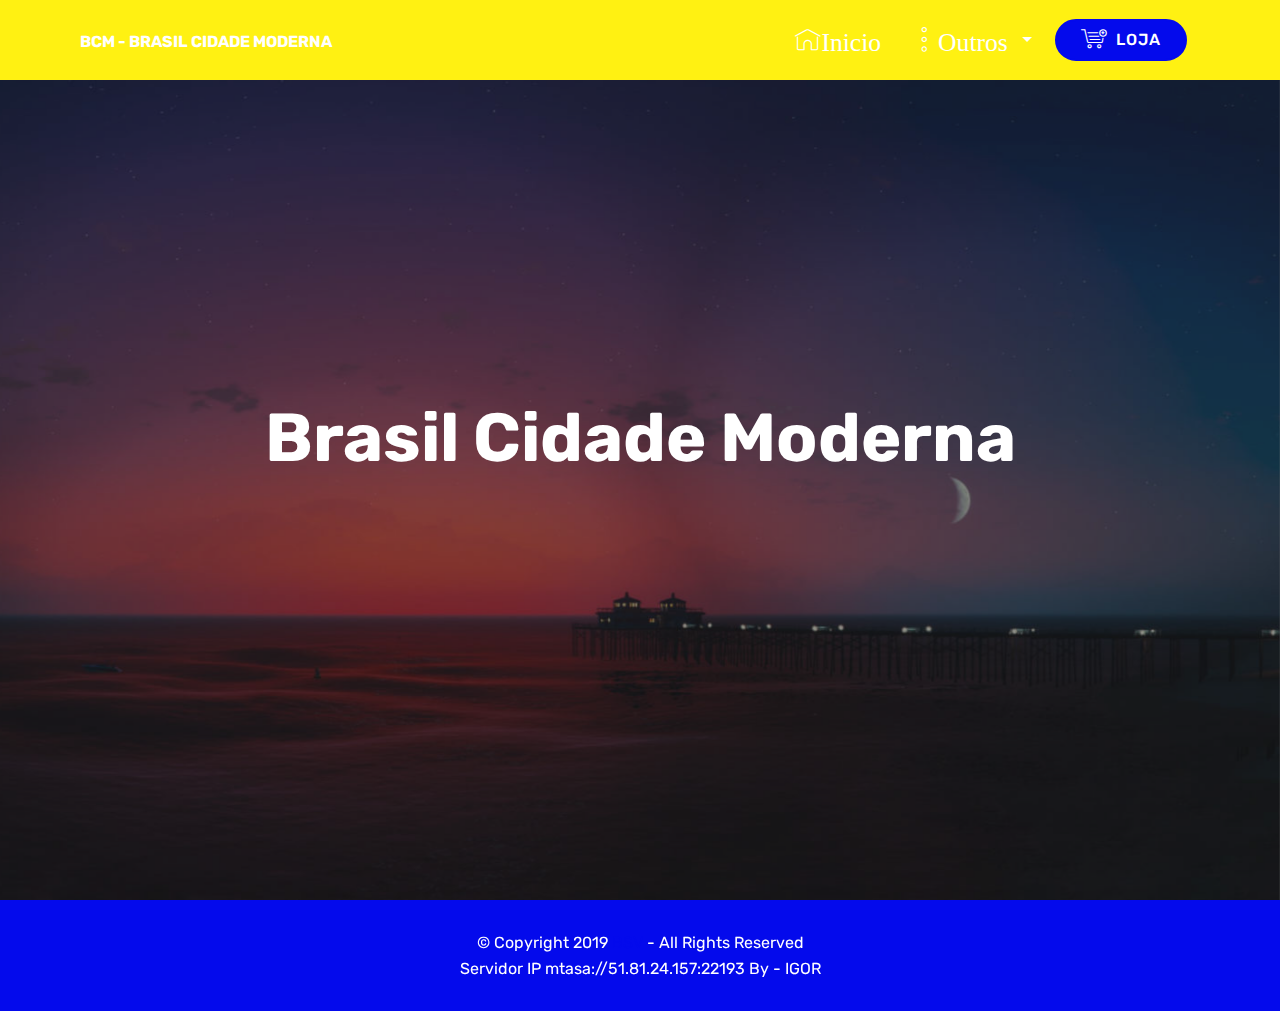
==== index.html @ 684691a9 "create github pages" ====
<!DOCTYPE html>
<html  >
<head>
  <!-- Site made with Mobirise Website Builder v4.11.2, https://mobirise.com -->
  <meta charset="UTF-8">
  <meta http-equiv="X-UA-Compatible" content="IE=edge">
  <meta name="generator" content="Mobirise v4.11.2, mobirise.com">
  <meta name="twitter:card" content="summary_large_image"/>
<meta name="twitter:image:src" content="assets/images/index-meta.jpg"/>
<meta property="og:image" content="assets/images/index-meta.jpg"/>
<meta name="twitter:title" content="Brasil Cidade Moderna - Oficial Site."/>
<meta name="viewport" content="width=device-width, initial-scale=1, minimum-scale=1">
  <link rel="shortcut icon" href="assets/images/screenshot-7-124x138.png" type="image/x-icon">
  <meta name="description" content="Seja bem vindo ao site oficial do Brasil Cidade Moderna, veja as novidades e ultimas noticias.">
  
  <title>Brasil Cidade Moderna - Oficial Site.</title>
  <link rel="stylesheet" href="assets/web/assets/mobirise-icons/mobirise-icons.css">
  <link rel="stylesheet" href="assets/bootstrap/css/bootstrap.min.css">
  <link rel="stylesheet" href="assets/bootstrap/css/bootstrap-grid.min.css">
  <link rel="stylesheet" href="assets/bootstrap/css/bootstrap-reboot.min.css">
  <link rel="stylesheet" href="assets/tether/tether.min.css">
  <link rel="stylesheet" href="assets/dropdown/css/style.css">
  <link rel="stylesheet" href="assets/theme/css/style.css">
  <link rel="preload" as="style" href="assets/mobirise/css/mbr-additional.css"><link rel="stylesheet" href="assets/mobirise/css/mbr-additional.css" type="text/css">
  
  
  
</head>
<body>
  <section class="menu cid-qTkzRZLJNu" once="menu" id="menu1-0">

    

    <nav class="navbar navbar-expand beta-menu navbar-dropdown align-items-center navbar-fixed-top navbar-toggleable-sm">
        <button class="navbar-toggler navbar-toggler-right" type="button" data-toggle="collapse" data-target="#navbarSupportedContent" aria-controls="navbarSupportedContent" aria-expanded="false" aria-label="Toggle navigation">
            <div class="hamburger">
                <span></span>
                <span></span>
                <span></span>
                <span></span>
            </div>
        </button>
        <div class="menu-logo">
            <div class="navbar-brand">
                
                <span class="navbar-caption-wrap"><a class="navbar-caption text-white display-4" href="index.html"><p><br>BCM - BRASIL CIDADE MODERNA</p></a></span>
            </div>
        </div>
        <div class="collapse navbar-collapse" id="navbarSupportedContent">
            <ul class="navbar-nav nav-dropdown" data-app-modern-menu="true"><li class="nav-item">
                    <a class="nav-link link text-white display-4" href="index.html">
                        <span class="mbri-home mbr-iconfont mbr-iconfont-btn">Inicio</span></a>
                </li>
                <li class="nav-item dropdown">
                    <a class="nav-link link text-white dropdown-toggle display-4" href="https://mobirise.com" data-toggle="dropdown-submenu" aria-expanded="false"><span class="mbri-more-vertical mbr-iconfont mbr-iconfont-btn">Outros</span>
                        </a><div class="dropdown-menu"><a class="text-white dropdown-item display-4" href="ComprovanteLoja.html">Comprovante de Compras</a><a class="text-white dropdown-item display-4" href="https://mobirise.com" aria-expanded="false"></a><a class="text-white dropdown-item display-4" href="https://mobirise.com" aria-expanded="false"></a><div class="dropdown"><a class="text-white dropdown-item dropdown-toggle display-4" href="index.html" aria-expanded="false" data-toggle="dropdown-submenu">Duvidas - Denuncias</a><div class="dropdown-menu dropdown-submenu"><a class="text-white dropdown-item display-4" href="Deuncias.html" aria-expanded="false">Denuncias</a><a class="text-white dropdown-item display-4" href="Duvidas.html" aria-expanded="false">Duvidas</a><a class="text-white dropdown-item display-4" href="Ideias.html" aria-expanded="false">Ideias</a></div></div><a class="text-white dropdown-item display-4" href="page12.html" aria-expanded="true">Novidades</a></div>
                </li></ul>
            <div class="navbar-buttons mbr-section-btn"><a class="btn btn-sm btn-primary display-4" href="Loja - Mercado.html"><span class="mbri-cart-add mbr-iconfont mbr-iconfont-btn"></span>LOJA
                    </a></div>
        </div>
    </nav>
</section>

<section class="engine"><a href="https://mobirise.info/y">html site templates</a></section><section class="header6 cid-rHi7fJrOIN mbr-fullscreen mbr-parallax-background" id="header6-22">

    

    <div class="mbr-overlay" style="opacity: 0.5; background-color: rgb(35, 35, 35);">
    </div>

    <div class="container">
        <div class="row justify-content-md-center">
            <div class="mbr-white col-md-10">
                <h1 class="mbr-section-title align-center mbr-bold pb-3 mbr-fonts-style display-1">Brasil Cidade Moderna</h1>
                
                
            </div>
        </div>
    </div>

    
</section>

<section once="footers" class="cid-rFrGO8Tbun" id="footer6-1z">

    

    

    <div class="container">
        <div class="media-container-row align-center mbr-white">
            <div class="col-12">
                <p class="mbr-text mb-0 mbr-fonts-style display-7">© Copyright 2019 <strong><a href="index.html">BSV</a></strong> - All Rights Reserved 
<br> Servidor IP mtasa://51.81.24.157:22193&nbsp;By - IGOR</p>
            </div>
        </div>
    </div>
</section>


  <script src="assets/web/assets/jquery/jquery.min.js"></script>
  <script src="assets/popper/popper.min.js"></script>
  <script src="assets/bootstrap/js/bootstrap.min.js"></script>
  <script src="assets/tether/tether.min.js"></script>
  <script src="assets/smoothscroll/smooth-scroll.js"></script>
  <script src="assets/dropdown/js/nav-dropdown.js"></script>
  <script src="assets/dropdown/js/navbar-dropdown.js"></script>
  <script src="assets/touchswipe/jquery.touch-swipe.min.js"></script>
  <script src="assets/parallax/jarallax.min.js"></script>
  <script src="assets/theme/js/script.js"></script>
  
  
</body>
</html>
---- assets/web/assets/mobirise-icons/mobirise-icons.css ----
@font-face {
  font-family: 'MobiriseIcons';
  src:  url('mobirise-icons.eot?spat4u');
  src:  url('mobirise-icons.eot?spat4u#iefix') format('embedded-opentype'),
    url('mobirise-icons.ttf?spat4u') format('truetype'),
    url('mobirise-icons.woff?spat4u') format('woff'),
    url('mobirise-icons.svg?spat4u#MobiriseIcons') format('svg');
  font-weight: normal;
  font-style: normal;
  font-display: swap;
}

[class^="mbri-"], [class*=" mbri-"] {
  /* use !important to prevent issues with browser extensions that change fonts */
  font-family: MobiriseIcons !important;
  speak: none;
  font-style: normal;
  font-weight: normal;
  font-variant: normal;
  text-transform: none;
  line-height: 1;

  /* Better Font Rendering =========== */
  -webkit-font-smoothing: antialiased;
  -moz-osx-font-smoothing: grayscale;
}

.mbri-add-submenu:before {
  content: "\e900";
}
.mbri-alert:before {
  content: "\e901";
}
.mbri-align-center:before {
  content: "\e902";
}
.mbri-align-justify:before {
  content: "\e903";
}
.mbri-align-left:before {
  content: "\e904";
}
.mbri-align-right:before {
  content: "\e905";
}
.mbri-android:before {
  content: "\e906";
}
.mbri-apple:before {
  content: "\e907";
}
.mbri-arrow-down:before {
  content: "\e908";
}
.mbri-arrow-next:before {
  content: "\e909";
}
.mbri-arrow-prev:before {
  content: "\e90a";
}
.mbri-arrow-up:before {
  content: "\e90b";
}
.mbri-bold:before {
  content: "\e90c";
}
.mbri-bookmark:before {
  content: "\e90d";
}
.mbri-bootstrap:before {
  content: "\e90e";
}
.mbri-briefcase:before {
  content: "\e90f";
}
.mbri-browse:before {
  content: "\e910";
}
.mbri-bulleted-list:before {
  content: "\e911";
}
.mbri-calendar:before {
  content: "\e912";
}
.mbri-camera:before {
  content: "\e913";
}
.mbri-cart-add:before {
  content: "\e914";
}
.mbri-cart-full:before {
  content: "\e915";
}
.mbri-cash:before {
  content: "\e916";
}
.mbri-change-style:before {
  content: "\e917";
}
.mbri-chat:before {
  content: "\e918";
}
.mbri-clock:before {
  content: "\e919";
}
.mbri-close:before {
  content: "\e91a";
}
.mbri-cloud:before {
  content: "\e91b";
}
.mbri-code:before {
  content: "\e91c";
}
.mbri-contact-form:before {
  content: "\e91d";
}
.mbri-credit-card:before {
  content: "\e91e";
}
.mbri-cursor-click:before {
  content: "\e91f";
}
.mbri-cust-feedback:before {
  content: "\e920";
}
.mbri-database:before {
  content: "\e921";
}
.mbri-delivery:before {
  content: "\e922";
}
.mbri-desktop:before {
  content: "\e923";
}
.mbri-devices:before {
  content: "\e924";
}
.mbri-down:before {
  content: "\e925";
}
.mbri-download:before {
  content: "\e989";
}
.mbri-drag-n-drop:before {
  content: "\e927";
}
.mbri-drag-n-drop2:before {
  content: "\e928";
}
.mbri-edit:before {
  content: "\e929";
}
.mbri-edit2:before {
  content: "\e92a";
}
.mbri-error:before {
  content: "\e92b";
}
.mbri-extension:before {
  content: "\e92c";
}
.mbri-features:before {
  content: "\e92d";
}
.mbri-file:before {
  content: "\e92e";
}
.mbri-flag:before {
  content: "\e92f";
}
.mbri-folder:before {
  content: "\e930";
}
.mbri-gift:before {
  content: "\e931";
}
.mbri-github:before {
  content: "\e932";
}
.mbri-globe:before {
  content: "\e933";
}
.mbri-globe-2:before {
  content: "\e934";
}
.mbri-growing-chart:before {
  content: "\e935";
}
.mbri-hearth:before {
  content: "\e936";
}
.mbri-help:before {
  content: "\e937";
}
.mbri-home:before {
  content: "\e938";
}
.mbri-hot-cup:before {
  content: "\e939";
}
.mbri-idea:before {
  content: "\e93a";
}
.mbri-image-gallery:before {
  content: "\e93b";
}
.mbri-image-slider:before {
  content: "\e93c";
}
.mbri-info:before {
  content: "\e93d";
}
.mbri-italic:before {
  content: "\e93e";
}
.mbri-key:before {
  content: "\e93f";
}
.mbri-laptop:before {
  content: "\e940";
}
.mbri-layers:before {
  content: "\e941";
}
.mbri-left-right:before {
  content: "\e942";
}
.mbri-left:before {
  content: "\e943";
}
.mbri-letter:before {
  content: "\e944";
}
.mbri-like:before {
  content: "\e945";
}
.mbri-link:before {
  content: "\e946";
}
.mbri-lock:before {
  content: "\e947";
}
.mbri-login:before {
  content: "\e948";
}
.mbri-logout:before {
  content: "\e949";
}
.mbri-magic-stick:before {
  content: "\e94a";
}
.mbri-map-pin:before {
  content: "\e94b";
}
.mbri-menu:before {
  content: "\e94c";
}
.mbri-mobile:before {
  content: "\e94d";
}
.mbri-mobile2:before {
  content: "\e94e";
}
.mbri-mobirise:before {
  content: "\e94f";
}
.mbri-more-horizontal:before {
  content: "\e950";
}
.mbri-more-vertical:before {
  content: "\e951";
}
.mbri-music:before {
  content: "\e952";
}
.mbri-new-file:before {
  content: "\e953";
}
.mbri-numbered-list:before {
  content: "\e954";
}
.mbri-opened-folder:before {
  content: "\e955";
}
.mbri-pages:before {
  content: "\e956";
}
.mbri-paper-plane:before {
  content: "\e957";
}
.mbri-paperclip:before {
  content: "\e958";
}
.mbri-photo:before {
  content: "\e959";
}
.mbri-photos:before {
  content: "\e95a";
}
.mbri-pin:before {
  content: "\e95b";
}
.mbri-play:before {
  content: "\e95c";
}
.mbri-plus:before {
  content: "\e95d";
}
.mbri-preview:before {
  content: "\e95e";
}
.mbri-print:before {
  content: "\e95f";
}
.mbri-protect:before {
  content: "\e960";
}
.mbri-question:before {
  content: "\e961";
}
.mbri-quote-left:before {
  content: "\e962";
}
.mbri-quote-right:before {
  content: "\e963";
}
.mbri-refresh:before {
  content: "\e964";
}
.mbri-responsive:before {
  content: "\e965";
}
.mbri-right:before {
  content: "\e966";
}
.mbri-rocket:before {
  content: "\e967";
}
.mbri-sad-face:before {
  content: "\e968";
}
.mbri-sale:before {
  content: "\e969";
}
.mbri-save:before {
  content: "\e96a";
}
.mbri-search:before {
  content: "\e96b";
}
.mbri-setting:before {
  content: "\e96c";
}
.mbri-setting2:before {
  content: "\e96d";
}
.mbri-setting3:before {
  content: "\e96e";
}
.mbri-share:before {
  content: "\e96f";
}
.mbri-shopping-bag:before {
  content: "\e970";
}
.mbri-shopping-basket:before {
  content: "\e971";
}
.mbri-shopping-cart:before {
  content: "\e972";
}
.mbri-sites:before {
  content: "\e973";
}
.mbri-smile-face:before {
  content: "\e974";
}
.mbri-speed:before {
  content: "\e975";
}
.mbri-star:before {
  content: "\e976";
}
.mbri-success:before {
  content: "\e977";
}
.mbri-sun:before {
  content: "\e978";
}
.mbri-sun2:before {
  content: "\e979";
}
.mbri-tablet:before {
  content: "\e97a";
}
.mbri-tablet-vertical:before {
  content: "\e97b";
}
.mbri-target:before {
  content: "\e97c";
}
.mbri-timer:before {
  content: "\e97d";
}
.mbri-to-ftp:before {
  content: "\e97e";
}
.mbri-to-local-drive:before {
  content: "\e97f";
}
.mbri-touch-swipe:before {
  content: "\e980";
}
.mbri-touch:before {
  content: "\e981";
}
.mbri-trash:before {
  content: "\e982";
}
.mbri-underline:before {
  content: "\e983";
}
.mbri-unlink:before {
  content: "\e984";
}
.mbri-unlock:before {
  content: "\e985";
}
.mbri-up-down:before {
  content: "\e986";
}
.mbri-up:before {
  content: "\e987";
}
.mbri-update:before {
  content: "\e988";
}
.mbri-upload:before {
 content: "\e926"; 
}
.mbri-user:before {
  content: "\e98a";
}
.mbri-user2:before {
  content: "\e98b";
}
.mbri-users:before {
  content: "\e98c";
}
.mbri-video:before {
  content: "\e98d";
}
.mbri-video-play:before {
  content: "\e98e";
}
.mbri-watch:before {
  content: "\e98f";
}
.mbri-website-theme:before {
  content: "\e990";
}
.mbri-wifi:before {
  content: "\e991";
}
.mbri-windows:before {
  content: "\e992";
}
.mbri-zoom-out:before {
  content: "\e993";
}
.mbri-redo:before {
  content: "\e994";
}
.mbri-undo:before {
  content: "\e995";
}
---- assets/dropdown/css/style.css ----
.navbar-dropdown {
  left: 0;
  padding: 0;
  position: absolute;
  right: 0;
  top: 0;
  transition: all 0.45s ease;
  z-index: 1030;
  background: #282828; }
  .navbar-dropdown .navbar-logo {
    margin-right: 0.8rem;
    transition: margin 0.3s ease-in-out;
    vertical-align: middle; }
    .navbar-dropdown .navbar-logo img {
      height: 3.125rem;
      transition: all 0.3s ease-in-out; }
    .navbar-dropdown .navbar-logo.mbr-iconfont {
      font-size: 3.125rem;
      line-height: 3.125rem; }
  .navbar-dropdown .navbar-caption {
    font-weight: 700;
    white-space: normal;
    vertical-align: -4px;
    line-height: 3.125rem !important; }
    .navbar-dropdown .navbar-caption, .navbar-dropdown .navbar-caption:hover {
      color: inherit;
      text-decoration: none; }
  .navbar-dropdown .mbr-iconfont + .navbar-caption {
    vertical-align: -1px; }
  .navbar-dropdown.navbar-fixed-top {
    position: fixed; }
  .navbar-dropdown .navbar-brand span {
    vertical-align: -4px; }
  .navbar-dropdown.bg-color.transparent {
    background: none; }
  .navbar-dropdown.navbar-short .navbar-brand {
    padding: 0.625rem 0; }
    .navbar-dropdown.navbar-short .navbar-brand span {
      vertical-align: -1px; }
  .navbar-dropdown.navbar-short .navbar-caption {
    line-height: 2.375rem !important;
    vertical-align: -2px; }
  .navbar-dropdown.navbar-short .navbar-logo {
    margin-right: 0.5rem; }
    .navbar-dropdown.navbar-short .navbar-logo img {
      height: 2.375rem; }
    .navbar-dropdown.navbar-short .navbar-logo.mbr-iconfont {
      font-size: 2.375rem;
      line-height: 2.375rem; }
  .navbar-dropdown.navbar-short .mbr-table-cell {
    height: 3.625rem; }
  .navbar-dropdown .navbar-close {
    left: 0.6875rem;
    position: fixed;
    top: 0.75rem;
    z-index: 1000; }
  .navbar-dropdown .hamburger-icon {
    content: "";
    display: inline-block;
    vertical-align: middle;
    width: 16px;
    -webkit-box-shadow: 0 -6px 0 1px #282828,0 0 0 1px #282828,0 6px 0 1px #282828;
    -moz-box-shadow: 0 -6px 0 1px #282828,0 0 0 1px #282828,0 6px 0 1px #282828;
    box-shadow: 0 -6px 0 1px #282828,0 0 0 1px #282828,0 6px 0 1px #282828; }

.dropdown-menu .dropdown-toggle[data-toggle="dropdown-submenu"]::after {
  border-bottom: 0.35em solid transparent;
  border-left: 0.35em solid;
  border-right: 0;
  border-top: 0.35em solid transparent;
  margin-left: 0.3rem; }

.dropdown-menu .dropdown-item:focus {
  outline: 0; }

.nav-dropdown {
  font-size: 0.75rem;
  font-weight: 500;
  height: auto !important; }
  .nav-dropdown .nav-btn {
    padding-left: 1rem; }
  .nav-dropdown .link {
    margin: .667em 1.667em;
    font-weight: 500;
    padding: 0;
    transition: color .2s ease-in-out; }
    .nav-dropdown .link.dropdown-toggle {
      margin-right: 2.583em; }
      .nav-dropdown .link.dropdown-toggle::after {
        margin-left: .25rem;
        border-top: 0.35em solid;
        border-right: 0.35em solid transparent;
        border-left: 0.35em solid transparent;
        border-bottom: 0; }
      .nav-dropdown .link.dropdown-toggle[aria-expanded="true"] {
        margin: 0;
        padding: 0.667em 3.263em  0.667em 1.667em; }
  .nav-dropdown .link::after,
  .nav-dropdown .dropdown-item::after {
    color: inherit; }
  .nav-dropdown .btn {
    font-size: 0.75rem;
    font-weight: 700;
    letter-spacing: 0;
    margin-bottom: 0;
    padding-left: 1.25rem;
    padding-right: 1.25rem; }
  .nav-dropdown .dropdown-menu {
    border-radius: 0;
    border: 0;
    left: 0;
    margin: 0;
    padding-bottom: 1.25rem;
    padding-top: 1.25rem;
    position: relative; }
  .nav-dropdown .dropdown-submenu {
    margin-left: 0.125rem;
    top: 0; }
  .nav-dropdown .dropdown-item {
    font-weight: 500;
    line-height: 2;
    padding: 0.3846em 4.615em 0.3846em 1.5385em;
    position: relative;
    transition: color .2s ease-in-out, background-color .2s ease-in-out; }
    .nav-dropdown .dropdown-item::after {
      margin-top: -0.3077em;
      position: absolute;
      right: 1.1538em;
      top: 50%; }
    .nav-dropdown .dropdown-item:focus, .nav-dropdown .dropdown-item:hover {
      background: none; }

@media (max-width: 767px) {
  .nav-dropdown.navbar-toggleable-sm {
    bottom: 0;
    display: none;
    left: 0;
    overflow-x: hidden;
    position: fixed;
    top: 0;
    transform: translateX(-100%);
    -ms-transform: translateX(-100%);
    -webkit-transform: translateX(-100%);
    width: 18.75rem;
    z-index: 999; } }
.nav-dropdown.navbar-toggleable-xl {
  bottom: 0;
  display: none;
  left: 0;
  overflow-x: hidden;
  position: fixed;
  top: 0;
  transform: translateX(-100%);
  -ms-transform: translateX(-100%);
  -webkit-transform: translateX(-100%);
  width: 18.75rem;
  z-index: 999; }

.nav-dropdown-sm {
  display: block !important;
  overflow-x: hidden;
  overflow: auto;
  padding-top: 3.875rem; }
  .nav-dropdown-sm::after {
    content: "";
    display: block;
    height: 3rem;
    width: 100%; }
  .nav-dropdown-sm.collapse.in ~ .navbar-close {
    display: block !important; }
  .nav-dropdown-sm.collapsing, .nav-dropdown-sm.collapse.in {
    transform: translateX(0);
    -ms-transform: translateX(0);
    -webkit-transform: translateX(0);
    transition: all 0.25s ease-out;
    -webkit-transition: all 0.25s ease-out;
    background: #282828; }
  .nav-dropdown-sm.collapsing[aria-expanded="false"] {
    transform: translateX(-100%);
    -ms-transform: translateX(-100%);
    -webkit-transform: translateX(-100%); }
  .nav-dropdown-sm .nav-item {
    display: block;
    margin-left: 0 !important;
    padding-left: 0; }
  .nav-dropdown-sm .link,
  .nav-dropdown-sm .dropdown-item {
    border-top: 1px dotted rgba(255, 255, 255, 0.1);
    font-size: 0.8125rem;
    line-height: 1.6;
    margin: 0 !important;
    padding: 0.875rem 2.4rem 0.875rem 1.5625rem !important;
    position: relative;
    white-space: normal; }
    .nav-dropdown-sm .link:focus, .nav-dropdown-sm .link:hover,
    .nav-dropdown-sm .dropdown-item:focus,
    .nav-dropdown-sm .dropdown-item:hover {
      background: rgba(0, 0, 0, 0.2) !important;
      color: #c0a375; }
  .nav-dropdown-sm .nav-btn {
    position: relative;
    padding: 1.5625rem 1.5625rem 0 1.5625rem; }
    .nav-dropdown-sm .nav-btn::before {
      border-top: 1px dotted rgba(255, 255, 255, 0.1);
      content: "";
      left: 0;
      position: absolute;
      top: 0;
      width: 100%; }
    .nav-dropdown-sm .nav-btn + .nav-btn {
      padding-top: 0.625rem; }
      .nav-dropdown-sm .nav-btn + .nav-btn::before {
        display: none; }
  .nav-dropdown-sm .btn {
    padding: 0.625rem 0; }
  .nav-dropdown-sm .dropdown-toggle[data-toggle="dropdown-submenu"]::after {
    margin-left: .25rem;
    border-top: 0.35em solid;
    border-right: 0.35em solid transparent;
    border-left: 0.35em solid transparent;
    border-bottom: 0; }
  .nav-dropdown-sm .dropdown-toggle[data-toggle="dropdown-submenu"][aria-expanded="true"]::after {
    border-top: 0;
    border-right: 0.35em solid transparent;
    border-left: 0.35em solid transparent;
    border-bottom: 0.35em solid; }
  .nav-dropdown-sm .dropdown-menu {
    margin: 0;
    padding: 0;
    position: relative;
    top: 0;
    left: 0;
    width: 100%;
    border: 0;
    float: none;
    border-radius: 0;
    background: none; }
  .nav-dropdown-sm .dropdown-submenu {
    left: 100%;
    margin-left: 0.125rem;
    margin-top: -1.25rem;
    top: 0; }

.navbar-toggleable-sm .nav-dropdown .dropdown-menu {
  position: absolute; }

.navbar-toggleable-sm .nav-dropdown .dropdown-submenu {
  left: 100%;
  margin-left: 0.125rem;
  margin-top: -1.25rem;
  top: 0; }

.navbar-toggleable-sm.opened .nav-dropdown .dropdown-menu {
  position: relative; }

.navbar-toggleable-sm.opened .nav-dropdown .dropdown-submenu {
  left: 0;
  margin-left: 00rem;
  margin-top: 0rem;
  top: 0; }

.is-builder .nav-dropdown.collapsing {
  transition: none !important; }

/*# sourceMappingURL=style.css.map */
---- assets/theme/css/style.css ----
/*!
 * Mobirise v4 theme (https://mobirise.com/)
 * Copyright 2017 Mobirise
 */
section {
  background-color: #eeeeee; }

body {
  font-style: normal;
  line-height: 1.5; }

section,
.container,
.container-fluid {
  position: relative;
  word-wrap: break-word; }

a.mbr-iconfont:hover {
  text-decoration: none; }

.article .lead p,
.article .lead ul,
.article .lead ol,
.article .lead pre,
.article .lead blockquote {
  margin-bottom: 0; }

ul,
ol,
pre,
blockquote {
  margin-bottom: 2.3125rem; }

pre {
  background: #f4f4f4;
  padding: 10px 24px;
  white-space: pre-wrap; }

.inactive {
  -webkit-user-select: none;
  -moz-user-select: none;
  -ms-user-select: none;
  user-select: none;
  pointer-events: none;
  -webkit-user-drag: none;
  user-drag: none; }

.mbr-section__comments .row {
  justify-content: center;
  -webkit-justify-content: center; }

a {
  font-style: normal;
  font-weight: 400;
  cursor: pointer; }
  a, a:hover {
    text-decoration: none; }

figure {
  margin-bottom: 0; }

body {
  color: #232323; }

h1,
h2,
h3,
h4,
h5,
h6,
.h1,
.h2,
.h3,
.h4,
.h5,
.h6,
.display-1,
.display-2,
.display-3,
.display-4 {
  line-height: 1;
  word-break: break-word;
  word-wrap: break-word; }

.mbr-section-title {
  font-style: normal;
  line-height: 1.2; }

.mbr-section-subtitle {
  line-height: 1.3; }

.mbr-text {
  font-style: normal;
  line-height: 1.6; }

b,
strong {
  font-weight: bold; }

blockquote {
  padding: 10px 0 10px 20px;
  position: relative;
  border-left: 2px solid;
  border-color: #ff3366; }

input:-webkit-autofill, input:-webkit-autofill:hover, input:-webkit-autofill:focus, input:-webkit-autofill:active {
  transition-delay: 9999s;
  transition-property: background-color, color; }

textarea[type='hidden'] {
  display: none; }

body {
  position: relative; }

section {
  background-position: 50% 50%;
  background-repeat: no-repeat;
  background-size: cover; }
  section .mbr-background-video,
  section .mbr-background-video-preview {
    position: absolute;
    bottom: 0;
    left: 0;
    right: 0;
    top: 0; }

.hidden {
  visibility: hidden; }

.mbr-z-index20 {
  z-index: 20; }

/*! Base colors */
.mbr-white {
  color: #ffffff; }

.mbr-black {
  color: #000000; }

.mbr-bg-white {
  background-color: #ffffff; }

.mbr-bg-black {
  background-color: #000000; }

/*! Text-aligns */
.align-left {
  text-align: left; }

.align-center {
  text-align: center; }

.align-right {
  text-align: right; }

@media (max-width: 767px) {
  .align-left,
  .align-center,
  .align-right,
  .mbr-section-btn,
  .mbr-section-title {
    text-align: center; } }
/*! Font-weight  */
.mbr-light {
  font-weight: 300; }

.mbr-regular {
  font-weight: 400; }

.mbr-semibold {
  font-weight: 500; }

.mbr-bold {
  font-weight: 700; }

/*! Media  */
.media-size-item {
  -webkit-flex: 1 1 auto;
  -moz-flex: 1 1 auto;
  -ms-flex: 1 1 auto;
  -o-flex: 1 1 auto;
  flex: 1 1 auto; }

.media-content {
  -webkit-flex-basis: 100%;
  flex-basis: 100%; }

.media-container-row {
  display: -ms-flexbox;
  display: -webkit-flex;
  display: flex;
  -webkit-flex-direction: row;
  -ms-flex-direction: row;
  flex-direction: row;
  -webkit-flex-wrap: wrap;
  -ms-flex-wrap: wrap;
  flex-wrap: wrap;
  -webkit-justify-content: center;
  -ms-flex-pack: center;
  justify-content: center;
  -webkit-align-content: center;
  -ms-flex-line-pack: center;
  align-content: center;
  -webkit-align-items: start;
  -ms-flex-align: start;
  align-items: start; }
  .media-container-row .media-size-item {
    width: 400px; }

.media-container-column {
  display: -ms-flexbox;
  display: -webkit-flex;
  display: flex;
  -webkit-flex-direction: column;
  -ms-flex-direction: column;
  flex-direction: column;
  -webkit-flex-wrap: wrap;
  -ms-flex-wrap: wrap;
  flex-wrap: wrap;
  -webkit-justify-content: center;
  -ms-flex-pack: center;
  justify-content: center;
  -webkit-align-content: center;
  -ms-flex-line-pack: center;
  align-content: center;
  -webkit-align-items: stretch;
  -ms-flex-align: stretch;
  align-items: stretch; }
  .media-container-column > * {
    width: 100%; }

@media (min-width: 992px) {
  .media-container-row {
    -webkit-flex-wrap: nowrap;
    -ms-flex-wrap: nowrap;
    flex-wrap: nowrap; } }
figure {
  overflow: hidden; }

figure[mbr-media-size] {
  transition: width 0.1s; }

.mbr-figure img,
.mbr-figure iframe {
  display: block;
  width: 100%; }

.card {
  background-color: transparent;
  border: none; }

.card-box {
  width: 100%; }

.card-img {
  text-align: center;
  flex-shrink: 0;
  -webkit-flex-shrink: 0; }

.media {
  max-width: 100%;
  margin: 0 auto; }

.mbr-figure {
  -ms-flex-item-align: center;
  -ms-grid-row-align: center;
  -webkit-align-self: center;
  align-self: center; }

.media-container > div {
  max-width: 100%; }

.mbr-figure img,
.card-img img {
  width: 100%; }

@media (max-width: 991px) {
  .media-size-item {
    width: auto !important; }

  .media {
    width: auto; }

  .mbr-figure {
    width: 100% !important; } }
/*! Buttons */
.btn {
  font-weight: 500;
  border-width: 2px;
  font-style: normal;
  letter-spacing: 1px;
  margin: .4rem .8rem;
  white-space: normal;
  -webkit-transition: all .3s ease-in-out;
  -moz-transition: all .3s ease-in-out;
  transition: all .3s ease-in-out;
  display: inline-flex;
  align-items: center;
  justify-content: center;
  word-break: break-word;
  -webkit-align-items: center;
  -webkit-justify-content: center;
  display: -webkit-inline-flex; }

.btn-sm {
  font-weight: 500;
  letter-spacing: 1px;
  -webkit-transition: all .3s ease-in-out;
  -moz-transition: all .3s ease-in-out;
  transition: all .3s ease-in-out; }

.btn-md {
  font-weight: 500;
  letter-spacing: 1px;
  margin: .4rem .8rem !important;
  -webkit-transition: all .3s ease-in-out;
  -moz-transition: all .3s ease-in-out;
  transition: all .3s ease-in-out; }

.btn-lg {
  font-weight: 500;
  letter-spacing: 1px;
  margin: .4rem .8rem !important;
  -webkit-transition: all .3s ease-in-out;
  -moz-transition: all .3s ease-in-out;
  transition: all .3s ease-in-out; }

.mbr-section-btn {
  margin-left: -0.25rem;
  margin-right: -0.25rem;
  font-size: 0; }

nav .mbr-section-btn {
  margin-left: 0rem;
  margin-right: 0rem; }

.btn-form {
  border-radius: 0; }
  .btn-form:hover {
    cursor: pointer; }

/*! Btn icon margin */
.btn .mbr-iconfont,
.btn.btn-sm .mbr-iconfont {
  cursor: pointer;
  margin-right: 0.5rem; }

.btn.btn-md .mbr-iconfont,
.btn.btn-md .mbr-iconfont {
  margin-right: 0.8rem; }

.mbr-regular {
  font-weight: 400; }

.mbr-semibold {
  font-weight: 500; }

.mbr-bold {
  font-weight: 700; }

[type='submit'] {
  -webkit-appearance: none; }

/*! Full-screen */
.mbr-fullscreen .mbr-overlay {
  min-height: 100vh; }

.mbr-fullscreen {
  display: flex;
  display: -webkit-flex;
  display: -moz-flex;
  display: -ms-flex;
  display: -o-flex;
  align-items: center;
  -webkit-align-items: center;
  min-height: 100vh;
  padding-top: 3rem;
  padding-bottom: 3rem; }

/*! Map */
.map {
  height: 25rem;
  position: relative; }
  .map iframe {
    width: 100%;
    height: 100%; }

.mbr-overlay {
  background-color: #000;
  bottom: 0;
  left: 0;
  opacity: .5;
  position: absolute;
  right: 0;
  top: 0;
  z-index: 0;
  pointer-events: none; }

/* Form */
blockquote {
  font-style: italic;
  padding: 10px 0 10px 20px;
  font-size: 1.09rem;
  position: relative;
  border-width: 3px; }

.form-control {
  background-color: #f5f5f5;
  box-shadow: none;
  color: #565656;
  line-height: 1.43;
  min-height: 3.5em;
  padding: 1.07em .5em; }
  .form-control, .form-control:focus {
    border: 1px solid #e8e8e8; }
  .form-active .form-control:invalid {
    border-color: red; }

.form-control-label {
  position: relative;
  cursor: pointer;
  margin-bottom: .357em;
  padding: 0; }

.alert {
  color: #ffffff;
  border-radius: 0;
  border: 0;
  font-size: .875rem;
  line-height: 1.5;
  margin-bottom: 1.875rem;
  padding: 1.25rem;
  position: relative; }
  .alert.alert-form::after {
    background-color: inherit;
    bottom: -7px;
    content: "";
    display: block;
    height: 14px;
    left: 50%;
    margin-left: -7px;
    position: absolute;
    transform: rotate(45deg);
    width: 14px;
    -webkit-transform: rotate(45deg); }

.form-asterisk {
  font-family: initial;
  position: absolute;
  top: -2px;
  font-weight: normal; }

/*! Scroll to top arrow */
#scrollToTop a i:before {
  content: '';
  position: absolute;
  height: 40%;
  top: 25%;
  background: #fff;
  width: 2px;
  left: calc(50% - 1px); }
#scrollToTop a i:after {
  content: '';
  position: absolute;
  display: block;
  border-top: 2px solid #fff;
  border-right: 2px solid #fff;
  width: 40%;
  height: 40%;
  left: 30%;
  bottom: 30%;
  transform: rotate(135deg);
  -webkit-transform: rotate(135deg); }

.mbr-arrow-up {
  bottom: 25px;
  right: 90px;
  position: fixed;
  text-align: right;
  z-index: 5000;
  color: #ffffff;
  font-size: 32px;
  transform: rotate(180deg);
  -webkit-transform: rotate(180deg); }

.mbr-arrow-up a {
  background: rgba(0, 0, 0, 0.2);
  border-radius: 3px;
  color: #fff;
  display: inline-block;
  height: 60px;
  width: 60px;
  outline-style: none !important;
  position: relative;
  text-decoration: none;
  transition: all 0.3s ease-in-out;
  cursor: pointer;
  text-align: center; }
  .mbr-arrow-up a:hover {
    background-color: rgba(0, 0, 0, 0.4); }
  .mbr-arrow-up a i {
    line-height: 60px; }

.mbr-arrow-up-icon {
  display: block;
  color: #fff; }

.mbr-arrow-up-icon::before {
  content: '\203a';
  display: inline-block;
  font-family: serif;
  font-size: 32px;
  line-height: 1;
  font-style: normal;
  position: relative;
  top: 6px;
  left: -4px;
  -webkit-transform: rotate(-90deg);
  transform: rotate(-90deg); }

/*! Arrow Down */
.mbr-arrow {
  position: absolute;
  bottom: 45px;
  left: 50%;
  width: 60px;
  height: 60px;
  cursor: pointer;
  background-color: rgba(80, 80, 80, 0.5);
  border-radius: 50%;
  -webkit-transform: translateX(-50%);
  transform: translateX(-50%); }
  .mbr-arrow > a {
    display: inline-block;
    text-decoration: none;
    outline-style: none;
    -webkit-animation: arrowdown 1.7s ease-in-out infinite;
    animation: arrowdown 1.7s ease-in-out infinite; }
    .mbr-arrow > a > i {
      position: absolute;
      top: -2px;
      left: 15px;
      font-size: 2rem; }

@keyframes arrowdown {
  0% {
    transform: translateY(0px);
    -webkit-transform: translateY(0px); }
  50% {
    transform: translateY(-5px);
    -webkit-transform: translateY(-5px); }
  100% {
    transform: translateY(0px);
    -webkit-transform: translateY(0px); } }
@-webkit-keyframes arrowdown {
  0% {
    transform: translateY(0px);
    -webkit-transform: translateY(0px); }
  50% {
    transform: translateY(-5px);
    -webkit-transform: translateY(-5px); }
  100% {
    transform: translateY(0px);
    -webkit-transform: translateY(0px); } }
@media (max-width: 500px) {
  .mbr-arrow-up {
    left: 50%;
    right: auto;
    transform: translateX(-50%) rotate(180deg);
    -webkit-transform: translateX(-50%) rotate(180deg); } }
/*Gradients animation*/
@keyframes gradient-animation {
  from {
    background-position: 0% 100%;
    animation-timing-function: ease-in-out; }
  to {
    background-position: 100% 0%;
    animation-timing-function: ease-in-out; } }
@-webkit-keyframes gradient-animation {
  from {
    background-position: 0% 100%;
    animation-timing-function: ease-in-out; }
  to {
    background-position: 100% 0%;
    animation-timing-function: ease-in-out; } }
.bg-gradient {
  background-size: 200% 200%;
  animation: gradient-animation 5s infinite alternate;
  -webkit-animation: gradient-animation 5s infinite alternate; }

.menu .navbar-brand {
  display: -webkit-flex; }
  .menu .navbar-brand span {
    display: flex;
    display: -webkit-flex; }
  .menu .navbar-brand .navbar-caption-wrap {
    display: -webkit-flex; }
  .menu .navbar-brand .navbar-logo img {
    display: -webkit-flex; }
@media (min-width: 768px) and (max-width: 1023px) {
  .menu .navbar-toggleable-sm .navbar-nav {
    display: -webkit-box;
    display: -webkit-flex;
    display: -ms-flexbox; } }
@media (max-width: 1023px) {
  .menu .navbar-collapse {
    max-height: 93.5vh; }
    .menu .navbar-collapse.show {
      overflow: auto; } }
@media (min-width: 1024px) {
  .menu .navbar-nav.nav-dropdown {
    display: -webkit-flex; }
  .menu .navbar-toggleable-sm .navbar-collapse {
    display: -webkit-flex !important; }
  .menu .collapsed .navbar-collapse {
    max-height: 93.5vh; }
    .menu .collapsed .navbar-collapse.show {
      overflow: auto; } }
@media (max-width: 767px) {
  .menu .navbar-collapse {
    max-height: 80vh; } }

/* Others*/
.note-check a[data-value=Rubik] {
  font-style: normal; }

.mbr-arrow a {
  color: #ffffff; }

@media (max-width: 767px) {
  .mbr-arrow {
    display: none; } }
.navbar {
  display: -webkit-flex;
  -webkit-flex-wrap: wrap;
  -webkit-align-items: center;
  -webkit-justify-content: space-between; }

.navbar-collapse {
  -webkit-flex-basis: 100%;
  -webkit-flex-grow: 1;
  -webkit-align-items: center; }

.nav-dropdown .link {
  padding: 0.667em 1.667em !important;
  margin: 0 !important; }

.nav {
  display: -webkit-flex;
  -webkit-flex-wrap: wrap; }

.row {
  display: -webkit-flex;
  -webkit-flex-wrap: wrap; }

.justify-content-center {
  -webkit-justify-content: center; }

.form-inline {
  display: -webkit-flex;
  -webkit-flex-flow: row wrap;
  -webkit-align-items: center; }

.card-wrapper {
  -webkit-flex: 1; }

.carousel-control {
  z-index: 10;
  display: -webkit-flex;
  -webkit-align-items: center;
  -webkit-justify-content: center; }

.carousel-controls {
  display: -webkit-flex; }

.media {
  display: -webkit-flex; }

.form-group:focus {
  outline: none; }

.jq-selectbox__select {
  padding: 1.07em 0.5em;
  position: absolute;
  top: 0;
  left: 0;
  width: 100%; }

.jq-selectbox__dropdown {
  position: absolute;
  top: 100% !important;
  left: 0 !important;
  width: 100% !important; }

.jq-selectbox__trigger-arrow {
  transform: translateY(-50%); }

.jq-selectbox li {
  padding: 1.07em 0.5em; }

input[type='range'] {
  padding-left: 0 !important;
  padding-right: 0 !important; }

.modal-dialog,
.modal-content {
  height: 100%; }

.modal-dialog .carousel-inner {
  height: calc(100vh - 1.75rem); }
  @media (max-width: 575px) {
    .modal-dialog .carousel-inner {
      height: calc(100vh - 1rem); } }

.carousel-item {
  text-align: center; }

.carousel-item img {
  margin: auto; }

.navbar-toggler {
  -webkit-align-self: flex-start;
  -ms-flex-item-align: start;
  align-self: flex-start;
  padding: 0.25rem 0.75rem;
  font-size: 1.25rem;
  line-height: 1;
  background: transparent;
  border: 1px solid transparent;
  -webkit-border-radius: 0.25rem;
  border-radius: 0.25rem; }

.navbar-toggler:focus,
.navbar-toggler:hover {
  text-decoration: none; }

.navbar-toggler-icon {
  display: inline-block;
  width: 1.5em;
  height: 1.5em;
  vertical-align: middle;
  content: '';
  background: no-repeat center center;
  -webkit-background-size: 100% 100%;
  -o-background-size: 100% 100%;
  background-size: 100% 100%; }

.navbar-toggler-left {
  position: absolute;
  left: 1rem; }

.navbar-toggler-right {
  position: absolute;
  right: 1rem; }

@media (max-width: 575px) {
  .navbar-toggleable .navbar-nav .dropdown-menu {
    position: static;
    float: none; }

  .navbar-toggleable > .container {
    padding-right: 0;
    padding-left: 0; } }
@media (min-width: 576px) {
  .navbar-toggleable {
    -webkit-box-orient: horizontal;
    -webkit-box-direction: normal;
    -webkit-flex-direction: row;
    -ms-flex-direction: row;
    flex-direction: row;
    -webkit-flex-wrap: nowrap;
    -ms-flex-wrap: nowrap;
    flex-wrap: nowrap;
    -webkit-box-align: center;
    -webkit-align-items: center;
    -ms-flex-align: center;
    align-items: center; }

  .navbar-toggleable .navbar-nav {
    -webkit-box-orient: horizontal;
    -webkit-box-direction: normal;
    -webkit-flex-direction: row;
    -ms-flex-direction: row;
    flex-direction: row; }

  .navbar-toggleable .navbar-nav .nav-link {
    padding-right: 0.5rem;
    padding-left: 0.5rem; }

  .navbar-toggleable > .container {
    display: -webkit-box;
    display: -webkit-flex;
    display: -ms-flexbox;
    display: flex;
    -webkit-flex-wrap: nowrap;
    -ms-flex-wrap: nowrap;
    flex-wrap: nowrap;
    -webkit-box-align: center;
    -webkit-align-items: center;
    -ms-flex-align: center;
    align-items: center; }

  .navbar-toggleable .navbar-collapse {
    display: -webkit-box !important;
    display: -webkit-flex !important;
    display: -ms-flexbox !important;
    display: flex !important;
    width: 100%; }

  .navbar-toggleable .navbar-toggler {
    display: none; } }
@media (max-width: 767px) {
  .navbar-toggleable-sm .navbar-nav .dropdown-menu {
    position: static;
    float: none; }

  .navbar-toggleable-sm > .container {
    padding-right: 0;
    padding-left: 0; } }
@media (min-width: 768px) {
  .navbar-toggleable-sm {
    -webkit-box-orient: horizontal;
    -webkit-box-direction: normal;
    -webkit-flex-direction: row;
    -ms-flex-direction: row;
    flex-direction: row;
    -webkit-flex-wrap: nowrap;
    -ms-flex-wrap: nowrap;
    flex-wrap: nowrap;
    -webkit-box-align: center;
    -webkit-align-items: center;
    -ms-flex-align: center;
    align-items: center; }

  .navbar-toggleable-sm .navbar-nav {
    -webkit-box-orient: horizontal;
    -webkit-box-direction: normal;
    -webkit-flex-direction: row;
    -ms-flex-direction: row;
    flex-direction: row; }

  .navbar-toggleable-sm .navbar-nav .nav-link {
    padding-right: 0.5rem;
    padding-left: 0.5rem; }

  .navbar-toggleable-sm > .container {
    display: -webkit-box;
    display: -webkit-flex;
    display: -ms-flexbox;
    display: flex;
    -webkit-flex-wrap: nowrap;
    -ms-flex-wrap: nowrap;
    flex-wrap: nowrap;
    -webkit-box-align: center;
    -webkit-align-items: center;
    -ms-flex-align: center;
    align-items: center; }

  .navbar-toggleable-sm .navbar-collapse {
    display: none;
    width: 100%; }

  .navbar-toggleable-sm .navbar-toggler {
    display: none; } }
@media (max-width: 1023px) {
  .navbar-toggleable-md .navbar-nav .dropdown-menu {
    position: static;
    float: none; }

  .navbar-toggleable-md > .container {
    padding-right: 0;
    padding-left: 0; } }
@media (min-width: 1024px) {
  .navbar-toggleable-md {
    -webkit-box-orient: horizontal;
    -webkit-box-direction: normal;
    -webkit-flex-direction: row;
    -ms-flex-direction: row;
    flex-direction: row;
    -webkit-flex-wrap: nowrap;
    -ms-flex-wrap: nowrap;
    flex-wrap: nowrap;
    -webkit-box-align: center;
    -webkit-align-items: center;
    -ms-flex-align: center;
    align-items: center; }

  .navbar-toggleable-md .navbar-nav {
    -webkit-box-orient: horizontal;
    -webkit-box-direction: normal;
    -webkit-flex-direction: row;
    -ms-flex-direction: row;
    flex-direction: row; }

  .navbar-toggleable-md .navbar-nav .nav-link {
    padding-right: 0.5rem;
    padding-left: 0.5rem; }

  .navbar-toggleable-md > .container {
    display: -webkit-box;
    display: -webkit-flex;
    display: -ms-flexbox;
    display: flex;
    -webkit-flex-wrap: nowrap;
    -ms-flex-wrap: nowrap;
    flex-wrap: nowrap;
    -webkit-box-align: center;
    -webkit-align-items: center;
    -ms-flex-align: center;
    align-items: center; }

  .navbar-toggleable-md .navbar-collapse {
    display: -webkit-box !important;
    display: -webkit-flex !important;
    display: -ms-flexbox !important;
    display: flex !important;
    width: 100%; }

  .navbar-toggleable-md .navbar-toggler {
    display: none; } }
@media (max-width: 1199px) {
  .navbar-toggleable-lg .navbar-nav .dropdown-menu {
    position: static;
    float: none; }

  .navbar-toggleable-lg > .container {
    padding-right: 0;
    padding-left: 0; } }
@media (min-width: 1200px) {
  .navbar-toggleable-lg {
    -webkit-box-orient: horizontal;
    -webkit-box-direction: normal;
    -webkit-flex-direction: row;
    -ms-flex-direction: row;
    flex-direction: row;
    -webkit-flex-wrap: nowrap;
    -ms-flex-wrap: nowrap;
    flex-wrap: nowrap;
    -webkit-box-align: center;
    -webkit-align-items: center;
    -ms-flex-align: center;
    align-items: center; }

  .navbar-toggleable-lg .navbar-nav {
    -webkit-box-orient: horizontal;
    -webkit-box-direction: normal;
    -webkit-flex-direction: row;
    -ms-flex-direction: row;
    flex-direction: row; }

  .navbar-toggleable-lg .navbar-nav .nav-link {
    padding-right: 0.5rem;
    padding-left: 0.5rem; }

  .navbar-toggleable-lg > .container {
    display: -webkit-box;
    display: -webkit-flex;
    display: -ms-flexbox;
    display: flex;
    -webkit-flex-wrap: nowrap;
    -ms-flex-wrap: nowrap;
    flex-wrap: nowrap;
    -webkit-box-align: center;
    -webkit-align-items: center;
    -ms-flex-align: center;
    align-items: center; }

  .navbar-toggleable-lg .navbar-collapse {
    display: -webkit-box !important;
    display: -webkit-flex !important;
    display: -ms-flexbox !important;
    display: flex !important;
    width: 100%; }

  .navbar-toggleable-lg .navbar-toggler {
    display: none; } }
.navbar-toggleable-xl {
  -webkit-box-orient: horizontal;
  -webkit-box-direction: normal;
  -webkit-flex-direction: row;
  -ms-flex-direction: row;
  flex-direction: row;
  -webkit-flex-wrap: nowrap;
  -ms-flex-wrap: nowrap;
  flex-wrap: nowrap;
  -webkit-box-align: center;
  -webkit-align-items: center;
  -ms-flex-align: center;
  align-items: center; }

.navbar-toggleable-xl .navbar-nav .dropdown-menu {
  position: static;
  float: none; }

.navbar-toggleable-xl > .container {
  padding-right: 0;
  padding-left: 0; }

.navbar-toggleable-xl .navbar-nav {
  -webkit-box-orient: horizontal;
  -webkit-box-direction: normal;
  -webkit-flex-direction: row;
  -ms-flex-direction: row;
  flex-direction: row; }

.navbar-toggleable-xl .navbar-nav .nav-link {
  padding-right: 0.5rem;
  padding-left: 0.5rem; }

.navbar-toggleable-xl > .container {
  display: -webkit-box;
  display: -webkit-flex;
  display: -ms-flexbox;
  display: flex;
  -webkit-flex-wrap: nowrap;
  -ms-flex-wrap: nowrap;
  flex-wrap: nowrap;
  -webkit-box-align: center;
  -webkit-align-items: center;
  -ms-flex-align: center;
  align-items: center; }

.navbar-toggleable-xl .navbar-collapse {
  display: -webkit-box !important;
  display: -webkit-flex !important;
  display: -ms-flexbox !important;
  display: flex !important;
  width: 100%; }

.navbar-toggleable-xl .navbar-toggler {
  display: none; }

.card-img {
  width: auto; }

.menu .navbar.collapsed:not(.beta-menu) {
  flex-direction: column;
  -webkit-flex-direction: column; }

.carousel-item.active,
.carousel-item-next,
.carousel-item-prev {
  display: -webkit-box;
  display: -webkit-flex;
  display: -ms-flexbox;
  display: flex; }

.note-air-layout .dropup .dropdown-menu,
.note-air-layout .navbar-fixed-bottom .dropdown .dropdown-menu {
  bottom: initial !important; }

html,
body {
  height: auto;
  min-height: 100vh; }

.dropup .dropdown-toggle::after {
  display: none; }

/*# sourceMappingURL=style.css.map */
.engine {
	position: absolute;
	text-indent: -2400px;
	text-align: center;
	padding: 0;
	top: 0;
	left: -2400px;
}
---- assets/mobirise/css/mbr-additional.css ----
@import url(https://fonts.googleapis.com/css?family=Rubik:300,300i,400,400i,500,500i,700,700i,900,900i&display=swap);





body {
  font-family: Rubik;
}
.display-1 {
  font-family: 'Rubik', sans-serif;
  font-size: 4.25rem;
  font-display: swap;
}
.display-1 > .mbr-iconfont {
  font-size: 6.8rem;
}
.display-2 {
  font-family: 'Rubik', sans-serif;
  font-size: 3rem;
  font-display: swap;
}
.display-2 > .mbr-iconfont {
  font-size: 4.8rem;
}
.display-4 {
  font-family: 'Rubik', sans-serif;
  font-size: 1rem;
  font-display: swap;
}
.display-4 > .mbr-iconfont {
  font-size: 1.6rem;
}
.display-5 {
  font-family: 'Rubik', sans-serif;
  font-size: 1.5rem;
  font-display: swap;
}
.display-5 > .mbr-iconfont {
  font-size: 2.4rem;
}
.display-7 {
  font-family: 'Rubik', sans-serif;
  font-size: 1rem;
  font-display: swap;
}
.display-7 > .mbr-iconfont {
  font-size: 1.6rem;
}
/* ---- Fluid typography for mobile devices ---- */
/* 1.4 - font scale ratio ( bootstrap == 1.42857 ) */
/* 100vw - current viewport width */
/* (48 - 20)  48 == 48rem == 768px, 20 == 20rem == 320px(minimal supported viewport) */
/* 0.65 - min scale variable, may vary */
@media (max-width: 768px) {
  .display-1 {
    font-size: 3.4rem;
    font-size: calc( 2.1374999999999997rem + (4.25 - 2.1374999999999997) * ((100vw - 20rem) / (48 - 20)));
    line-height: calc( 1.4 * (2.1374999999999997rem + (4.25 - 2.1374999999999997) * ((100vw - 20rem) / (48 - 20))));
  }
  .display-2 {
    font-size: 2.4rem;
    font-size: calc( 1.7rem + (3 - 1.7) * ((100vw - 20rem) / (48 - 20)));
    line-height: calc( 1.4 * (1.7rem + (3 - 1.7) * ((100vw - 20rem) / (48 - 20))));
  }
  .display-4 {
    font-size: 0.8rem;
    font-size: calc( 1rem + (1 - 1) * ((100vw - 20rem) / (48 - 20)));
    line-height: calc( 1.4 * (1rem + (1 - 1) * ((100vw - 20rem) / (48 - 20))));
  }
  .display-5 {
    font-size: 1.2rem;
    font-size: calc( 1.175rem + (1.5 - 1.175) * ((100vw - 20rem) / (48 - 20)));
    line-height: calc( 1.4 * (1.175rem + (1.5 - 1.175) * ((100vw - 20rem) / (48 - 20))));
  }
}
/* Buttons */
.btn {
  padding: 1rem 3rem;
  border-radius: 3px;
}
.btn-sm {
  padding: 0.6rem 1.5rem;
  border-radius: 3px;
}
.btn-md {
  padding: 1rem 3rem;
  border-radius: 3px;
}
.btn-lg {
  padding: 1.2rem 3.2rem;
  border-radius: 3px;
}
.bg-primary {
  background-color: #040aec !important;
}
.bg-success {
  background-color: #f7ed4a !important;
}
.bg-info {
  background-color: #82786e !important;
}
.bg-warning {
  background-color: #879a9f !important;
}
.bg-danger {
  background-color: #b1a374 !important;
}
.btn-primary,
.btn-primary:active {
  background-color: #040aec !important;
  border-color: #040aec !important;
  color: #ffffff !important;
}
.btn-primary:hover,
.btn-primary:focus,
.btn-primary.focus,
.btn-primary.active {
  color: #ffffff !important;
  background-color: #0307a1 !important;
  border-color: #0307a1 !important;
}
.btn-primary.disabled,
.btn-primary:disabled {
  color: #ffffff !important;
  background-color: #0307a1 !important;
  border-color: #0307a1 !important;
}
.btn-secondary,
.btn-secondary:active {
  background-color: #ff3366 !important;
  border-color: #ff3366 !important;
  color: #ffffff !important;
}
.btn-secondary:hover,
.btn-secondary:focus,
.btn-secondary.focus,
.btn-secondary.active {
  color: #ffffff !important;
  background-color: #e50039 !important;
  border-color: #e50039 !important;
}
.btn-secondary.disabled,
.btn-secondary:disabled {
  color: #ffffff !important;
  background-color: #e50039 !important;
  border-color: #e50039 !important;
}
.btn-info,
.btn-info:active {
  background-color: #82786e !important;
  border-color: #82786e !important;
  color: #ffffff !important;
}
.btn-info:hover,
.btn-info:focus,
.btn-info.focus,
.btn-info.active {
  color: #ffffff !important;
  background-color: #59524b !important;
  border-color: #59524b !important;
}
.btn-info.disabled,
.btn-info:disabled {
  color: #ffffff !important;
  background-color: #59524b !important;
  border-color: #59524b !important;
}
.btn-success,
.btn-success:active {
  background-color: #f7ed4a !important;
  border-color: #f7ed4a !important;
  color: #3f3c03 !important;
}
.btn-success:hover,
.btn-success:focus,
.btn-success.focus,
.btn-success.active {
  color: #3f3c03 !important;
  background-color: #eadd0a !important;
  border-color: #eadd0a !important;
}
.btn-success.disabled,
.btn-success:disabled {
  color: #3f3c03 !important;
  background-color: #eadd0a !important;
  border-color: #eadd0a !important;
}
.btn-warning,
.btn-warning:active {
  background-color: #879a9f !important;
  border-color: #879a9f !important;
  color: #ffffff !important;
}
.btn-warning:hover,
.btn-warning:focus,
.btn-warning.focus,
.btn-warning.active {
  color: #ffffff !important;
  background-color: #617479 !important;
  border-color: #617479 !important;
}
.btn-warning.disabled,
.btn-warning:disabled {
  color: #ffffff !important;
  background-color: #617479 !important;
  border-color: #617479 !important;
}
.btn-danger,
.btn-danger:active {
  background-color: #b1a374 !important;
  border-color: #b1a374 !important;
  color: #ffffff !important;
}
.btn-danger:hover,
.btn-danger:focus,
.btn-danger.focus,
.btn-danger.active {
  color: #ffffff !important;
  background-color: #8b7d4e !important;
  border-color: #8b7d4e !important;
}
.btn-danger.disabled,
.btn-danger:disabled {
  color: #ffffff !important;
  background-color: #8b7d4e !important;
  border-color: #8b7d4e !important;
}
.btn-white {
  color: #333333 !important;
}
.btn-white,
.btn-white:active {
  background-color: #ffffff !important;
  border-color: #ffffff !important;
  color: #808080 !important;
}
.btn-white:hover,
.btn-white:focus,
.btn-white.focus,
.btn-white.active {
  color: #808080 !important;
  background-color: #d9d9d9 !important;
  border-color: #d9d9d9 !important;
}
.btn-white.disabled,
.btn-white:disabled {
  color: #808080 !important;
  background-color: #d9d9d9 !important;
  border-color: #d9d9d9 !important;
}
.btn-black,
.btn-black:active {
  background-color: #333333 !important;
  border-color: #333333 !important;
  color: #ffffff !important;
}
.btn-black:hover,
.btn-black:focus,
.btn-black.focus,
.btn-black.active {
  color: #ffffff !important;
  background-color: #0d0d0d !important;
  border-color: #0d0d0d !important;
}
.btn-black.disabled,
.btn-black:disabled {
  color: #ffffff !important;
  background-color: #0d0d0d !important;
  border-color: #0d0d0d !important;
}
.btn-primary-outline,
.btn-primary-outline:active {
  background: none;
  border-color: #020688;
  color: #020688;
}
.btn-primary-outline:hover,
.btn-primary-outline:focus,
.btn-primary-outline.focus,
.btn-primary-outline.active {
  color: #ffffff;
  background-color: #040aec;
  border-color: #040aec;
}
.btn-primary-outline.disabled,
.btn-primary-outline:disabled {
  color: #ffffff !important;
  background-color: #040aec !important;
  border-color: #040aec !important;
}
.btn-secondary-outline,
.btn-secondary-outline:active {
  background: none;
  border-color: #cc0033;
  color: #cc0033;
}
.btn-secondary-outline:hover,
.btn-secondary-outline:focus,
.btn-secondary-outline.focus,
.btn-secondary-outline.active {
  color: #ffffff;
  background-color: #ff3366;
  border-color: #ff3366;
}
.btn-secondary-outline.disabled,
.btn-secondary-outline:disabled {
  color: #ffffff !important;
  background-color: #ff3366 !important;
  border-color: #ff3366 !important;
}
.btn-info-outline,
.btn-info-outline:active {
  background: none;
  border-color: #4b453f;
  color: #4b453f;
}
.btn-info-outline:hover,
.btn-info-outline:focus,
.btn-info-outline.focus,
.btn-info-outline.active {
  color: #ffffff;
  background-color: #82786e;
  border-color: #82786e;
}
.btn-info-outline.disabled,
.btn-info-outline:disabled {
  color: #ffffff !important;
  background-color: #82786e !important;
  border-color: #82786e !important;
}
.btn-success-outline,
.btn-success-outline:active {
  background: none;
  border-color: #d2c609;
  color: #d2c609;
}
.btn-success-outline:hover,
.btn-success-outline:focus,
.btn-success-outline.focus,
.btn-success-outline.active {
  color: #3f3c03;
  background-color: #f7ed4a;
  border-color: #f7ed4a;
}
.btn-success-outline.disabled,
.btn-success-outline:disabled {
  color: #3f3c03 !important;
  background-color: #f7ed4a !important;
  border-color: #f7ed4a !important;
}
.btn-warning-outline,
.btn-warning-outline:active {
  background: none;
  border-color: #55666b;
  color: #55666b;
}
.btn-warning-outline:hover,
.btn-warning-outline:focus,
.btn-warning-outline.focus,
.btn-warning-outline.active {
  color: #ffffff;
  background-color: #879a9f;
  border-color: #879a9f;
}
.btn-warning-outline.disabled,
.btn-warning-outline:disabled {
  color: #ffffff !important;
  background-color: #879a9f !important;
  border-color: #879a9f !important;
}
.btn-danger-outline,
.btn-danger-outline:active {
  background: none;
  border-color: #7a6e45;
  color: #7a6e45;
}
.btn-danger-outline:hover,
.btn-danger-outline:focus,
.btn-danger-outline.focus,
.btn-danger-outline.active {
  color: #ffffff;
  background-color: #b1a374;
  border-color: #b1a374;
}
.btn-danger-outline.disabled,
.btn-danger-outline:disabled {
  color: #ffffff !important;
  background-color: #b1a374 !important;
  border-color: #b1a374 !important;
}
.btn-black-outline,
.btn-black-outline:active {
  background: none;
  border-color: #000000;
  color: #000000;
}
.btn-black-outline:hover,
.btn-black-outline:focus,
.btn-black-outline.focus,
.btn-black-outline.active {
  color: #ffffff;
  background-color: #333333;
  border-color: #333333;
}
.btn-black-outline.disabled,
.btn-black-outline:disabled {
  color: #ffffff !important;
  background-color: #333333 !important;
  border-color: #333333 !important;
}
.btn-white-outline,
.btn-white-outline:active,
.btn-white-outline.active {
  background: none;
  border-color: #ffffff;
  color: #ffffff;
}
.btn-white-outline:hover,
.btn-white-outline:focus,
.btn-white-outline.focus {
  color: #333333;
  background-color: #ffffff;
  border-color: #ffffff;
}
.text-primary {
  color: #040aec !important;
}
.text-secondary {
  color: #ff3366 !important;
}
.text-success {
  color: #f7ed4a !important;
}
.text-info {
  color: #82786e !important;
}
.text-warning {
  color: #879a9f !important;
}
.text-danger {
  color: #b1a374 !important;
}
.text-white {
  color: #ffffff !important;
}
.text-black {
  color: #000000 !important;
}
a.text-primary:hover,
a.text-primary:focus {
  color: #020688 !important;
}
a.text-secondary:hover,
a.text-secondary:focus {
  color: #cc0033 !important;
}
a.text-success:hover,
a.text-success:focus {
  color: #d2c609 !important;
}
a.text-info:hover,
a.text-info:focus {
  color: #4b453f !important;
}
a.text-warning:hover,
a.text-warning:focus {
  color: #55666b !important;
}
a.text-danger:hover,
a.text-danger:focus {
  color: #7a6e45 !important;
}
a.text-white:hover,
a.text-white:focus {
  color: #b3b3b3 !important;
}
a.text-black:hover,
a.text-black:focus {
  color: #4d4d4d !important;
}
.alert-success {
  background-color: #70c770;
}
.alert-info {
  background-color: #82786e;
}
.alert-warning {
  background-color: #879a9f;
}
.alert-danger {
  background-color: #b1a374;
}
.mbr-section-btn a.btn:not(.btn-form) {
  border-radius: 100px;
}
.mbr-section-btn a.btn:not(.btn-form):hover,
.mbr-section-btn a.btn:not(.btn-form):focus {
  box-shadow: none !important;
}
.mbr-section-btn a.btn:not(.btn-form):hover,
.mbr-section-btn a.btn:not(.btn-form):focus {
  box-shadow: 0 10px 40px 0 rgba(0, 0, 0, 0.2) !important;
  -webkit-box-shadow: 0 10px 40px 0 rgba(0, 0, 0, 0.2) !important;
}
.mbr-gallery-filter li a {
  border-radius: 100px !important;
}
.mbr-gallery-filter li.active .btn {
  background-color: #040aec;
  border-color: #040aec;
  color: #ffffff;
}
.mbr-gallery-filter li.active .btn:focus {
  box-shadow: none;
}
.nav-tabs .nav-link {
  border-radius: 100px !important;
}
a,
a:hover {
  color: #040aec;
}
.mbr-plan-header.bg-primary .mbr-plan-subtitle,
.mbr-plan-header.bg-primary .mbr-plan-price-desc {
  color: #bec0fe;
}
.mbr-plan-header.bg-success .mbr-plan-subtitle,
.mbr-plan-header.bg-success .mbr-plan-price-desc {
  color: #ffffff;
}
.mbr-plan-header.bg-info .mbr-plan-subtitle,
.mbr-plan-header.bg-info .mbr-plan-price-desc {
  color: #beb8b2;
}
.mbr-plan-header.bg-warning .mbr-plan-subtitle,
.mbr-plan-header.bg-warning .mbr-plan-price-desc {
  color: #ced6d8;
}
.mbr-plan-header.bg-danger .mbr-plan-subtitle,
.mbr-plan-header.bg-danger .mbr-plan-price-desc {
  color: #dfd9c6;
}
/* Scroll to top button*/
.scrollToTop_wraper {
  display: none;
}
.form-control {
  font-family: 'Rubik', sans-serif;
  font-size: 1rem;
  font-display: swap;
}
.form-control > .mbr-iconfont {
  font-size: 1.6rem;
}
blockquote {
  border-color: #040aec;
}
/* Forms */
.mbr-form .btn {
  margin: .4rem 0;
}
.mbr-form .input-group-btn a.btn {
  border-radius: 100px !important;
}
.mbr-form .input-group-btn a.btn:hover {
  box-shadow: 0 10px 40px 0 rgba(0, 0, 0, 0.2);
}
.mbr-form .input-group-btn button[type="submit"] {
  border-radius: 100px !important;
  padding: 1rem 3rem;
}
.mbr-form .input-group-btn button[type="submit"]:hover {
  box-shadow: 0 10px 40px 0 rgba(0, 0, 0, 0.2);
}
.form2 .form-control {
  border-top-left-radius: 100px;
  border-bottom-left-radius: 100px;
}
.form2 .input-group-btn a.btn {
  border-top-left-radius: 0 !important;
  border-bottom-left-radius: 0 !important;
}
.form2 .input-group-btn button[type="submit"] {
  border-top-left-radius: 0 !important;
  border-bottom-left-radius: 0 !important;
}
.form3 input[type="email"] {
  border-radius: 100px !important;
}
@media (max-width: 349px) {
  .form2 input[type="email"] {
    border-radius: 100px !important;
  }
  .form2 .input-group-btn a.btn {
    border-radius: 100px !important;
  }
  .form2 .input-group-btn button[type="submit"] {
    border-radius: 100px !important;
  }
}
@media (max-width: 767px) {
  .btn {
    font-size: .75rem !important;
  }
  .btn .mbr-iconfont {
    font-size: 1rem !important;
  }
}
/* Footer */
.mbr-footer-content li::before,
.mbr-footer .mbr-contacts li::before {
  background: #040aec;
}
.mbr-footer-content li a:hover,
.mbr-footer .mbr-contacts li a:hover {
  color: #040aec;
}
.footer3 input[type="email"],
.footer4 input[type="email"] {
  border-radius: 100px !important;
}
.footer3 .input-group-btn a.btn,
.footer4 .input-group-btn a.btn {
  border-radius: 100px !important;
}
.footer3 .input-group-btn button[type="submit"],
.footer4 .input-group-btn button[type="submit"] {
  border-radius: 100px !important;
}
/* Headers*/
.header13 .form-inline input[type="email"],
.header14 .form-inline input[type="email"] {
  border-radius: 100px;
}
.header13 .form-inline input[type="text"],
.header14 .form-inline input[type="text"] {
  border-radius: 100px;
}
.header13 .form-inline input[type="tel"],
.header14 .form-inline input[type="tel"] {
  border-radius: 100px;
}
.header13 .form-inline a.btn,
.header14 .form-inline a.btn {
  border-radius: 100px;
}
.header13 .form-inline button,
.header14 .form-inline button {
  border-radius: 100px !important;
}
@media screen and (-ms-high-contrast: active), (-ms-high-contrast: none) {
  .card-wrapper {
    flex: auto !important;
  }
}
.jq-selectbox li:hover,
.jq-selectbox li.selected {
  background-color: #040aec;
  color: #ffffff;
}
.jq-selectbox .jq-selectbox__trigger-arrow,
.jq-number__spin.minus:after,
.jq-number__spin.plus:after {
  transition: 0.4s;
  border-top-color: currentColor;
  border-bottom-color: currentColor;
}
.jq-selectbox:hover .jq-selectbox__trigger-arrow,
.jq-number__spin.minus:hover:after,
.jq-number__spin.plus:hover:after {
  border-top-color: #040aec;
  border-bottom-color: #040aec;
}
.xdsoft_datetimepicker .xdsoft_calendar td.xdsoft_default,
.xdsoft_datetimepicker .xdsoft_calendar td.xdsoft_current,
.xdsoft_datetimepicker .xdsoft_timepicker .xdsoft_time_box > div > div.xdsoft_current {
  color: #ffffff !important;
  background-color: #040aec !important;
  box-shadow: none !important;
}
.xdsoft_datetimepicker .xdsoft_calendar td:hover,
.xdsoft_datetimepicker .xdsoft_timepicker .xdsoft_time_box > div > div:hover {
  color: #ffffff !important;
  background: #ff3366 !important;
  box-shadow: none !important;
}
.lazy-bg {
  background-image: none !important;
}
.lazy-placeholder:not(section) {
  display: block;
  position: relative;
  padding-bottom: 56.25%;
}
iframe.lazy-placeholder,
.lazy-placeholder:after {
  content: '';
  position: absolute;
  width: 100px;
  height: 100px;
  background: transparent no-repeat center;
  background-size: contain;
  top: 50%;
  left: 50%;
  transform: translateX(-50%) translateY(-50%);
  background-image: url("data:image/svg+xml;charset=UTF-8,%3csvg width='32' height='32' viewBox='0 0 64 64' xmlns='http://www.w3.org/2000/svg' stroke='%23040aec' %3e%3cg fill='none' fill-rule='evenodd'%3e%3cg transform='translate(16 16)' stroke-width='2'%3e%3ccircle stroke-opacity='.5' cx='16' cy='16' r='16'/%3e%3cpath d='M32 16c0-9.94-8.06-16-16-16'%3e%3canimateTransform attributeName='transform' type='rotate' from='0 16 16' to='360 16 16' dur='1s' repeatCount='indefinite'/%3e%3c/path%3e%3c/g%3e%3c/g%3e%3c/svg%3e");
}
section.lazy-placeholder:after {
  opacity: 0.3;
}
.cid-qTkzRZLJNu .navbar {
  padding: .5rem 0;
  background: #fff112;
  transition: none;
  min-height: 77px;
}
.cid-qTkzRZLJNu .navbar-dropdown.bg-color.transparent.opened {
  background: #fff112;
}
.cid-qTkzRZLJNu a {
  font-style: normal;
}
.cid-qTkzRZLJNu .nav-item span {
  padding-right: 0.4em;
  line-height: 0.5em;
  vertical-align: text-bottom;
  position: relative;
  text-decoration: none;
}
.cid-qTkzRZLJNu .nav-item a {
  display: flex;
  align-items: center;
  justify-content: center;
  padding: 0.7rem 0 !important;
  margin: 0rem .65rem !important;
}
.cid-qTkzRZLJNu .nav-item:focus,
.cid-qTkzRZLJNu .nav-link:focus {
  outline: none;
}
.cid-qTkzRZLJNu .btn {
  padding: 0.4rem 1.5rem;
  display: inline-flex;
  align-items: center;
}
.cid-qTkzRZLJNu .btn .mbr-iconfont {
  font-size: 1.6rem;
}
.cid-qTkzRZLJNu .menu-logo {
  margin-right: auto;
}
.cid-qTkzRZLJNu .menu-logo .navbar-brand {
  display: flex;
  margin-left: 5rem;
  padding: 0;
  transition: padding .2s;
  min-height: 3.8rem;
  align-items: center;
}
.cid-qTkzRZLJNu .menu-logo .navbar-brand .navbar-caption-wrap {
  display: -webkit-flex;
  -webkit-align-items: center;
  align-items: center;
  word-break: break-word;
  min-width: 7rem;
  margin: .3rem 0;
}
.cid-qTkzRZLJNu .menu-logo .navbar-brand .navbar-caption-wrap .navbar-caption {
  line-height: 1.2rem !important;
  padding-right: 2rem;
}
.cid-qTkzRZLJNu .menu-logo .navbar-brand .navbar-logo {
  font-size: 4rem;
  transition: font-size 0.25s;
}
.cid-qTkzRZLJNu .menu-logo .navbar-brand .navbar-logo img {
  display: flex;
}
.cid-qTkzRZLJNu .menu-logo .navbar-brand .navbar-logo .mbr-iconfont {
  transition: font-size 0.25s;
}
.cid-qTkzRZLJNu .navbar-toggleable-sm .navbar-collapse {
  justify-content: flex-end;
  -webkit-justify-content: flex-end;
  padding-right: 5rem;
  width: auto;
}
.cid-qTkzRZLJNu .navbar-toggleable-sm .navbar-collapse .navbar-nav {
  flex-wrap: wrap;
  -webkit-flex-wrap: wrap;
  padding-left: 0;
}
.cid-qTkzRZLJNu .navbar-toggleable-sm .navbar-collapse .navbar-nav .nav-item {
  -webkit-align-self: center;
  align-self: center;
}
.cid-qTkzRZLJNu .navbar-toggleable-sm .navbar-collapse .navbar-buttons {
  padding-left: 0;
  padding-bottom: 0;
}
.cid-qTkzRZLJNu .dropdown .dropdown-menu {
  background: #fff112;
  display: none;
  position: absolute;
  min-width: 5rem;
  padding-top: 1.4rem;
  padding-bottom: 1.4rem;
  text-align: left;
}
.cid-qTkzRZLJNu .dropdown .dropdown-menu .dropdown-item {
  width: auto;
  padding: 0.235em 1.5385em 0.235em 1.5385em !important;
}
.cid-qTkzRZLJNu .dropdown .dropdown-menu .dropdown-item::after {
  right: 0.5rem;
}
.cid-qTkzRZLJNu .dropdown .dropdown-menu .dropdown-submenu {
  margin: 0;
}
.cid-qTkzRZLJNu .dropdown.open > .dropdown-menu {
  display: block;
}
.cid-qTkzRZLJNu .navbar-toggleable-sm.opened:after {
  position: absolute;
  width: 100vw;
  height: 100vh;
  content: '';
  background-color: rgba(0, 0, 0, 0.1);
  left: 0;
  bottom: 0;
  transform: translateY(100%);
  -webkit-transform: translateY(100%);
  z-index: 1000;
}
.cid-qTkzRZLJNu .navbar.navbar-short {
  min-height: 60px;
  transition: all .2s;
}
.cid-qTkzRZLJNu .navbar.navbar-short .navbar-toggler-right {
  top: 20px;
}
.cid-qTkzRZLJNu .navbar.navbar-short .navbar-logo a {
  font-size: 2.5rem !important;
  line-height: 2.5rem;
  transition: font-size 0.25s;
}
.cid-qTkzRZLJNu .navbar.navbar-short .navbar-logo a .mbr-iconfont {
  font-size: 2.5rem !important;
}
.cid-qTkzRZLJNu .navbar.navbar-short .navbar-logo a img {
  height: 3rem !important;
}
.cid-qTkzRZLJNu .navbar.navbar-short .navbar-brand {
  min-height: 3rem;
}
.cid-qTkzRZLJNu button.navbar-toggler {
  width: 31px;
  height: 18px;
  cursor: pointer;
  transition: all .2s;
  top: 1.5rem;
  right: 1rem;
}
.cid-qTkzRZLJNu button.navbar-toggler:focus {
  outline: none;
}
.cid-qTkzRZLJNu button.navbar-toggler .hamburger span {
  position: absolute;
  right: 0;
  width: 30px;
  height: 2px;
  border-right: 5px;
  background-color: #ffffff;
}
.cid-qTkzRZLJNu button.navbar-toggler .hamburger span:nth-child(1) {
  top: 0;
  transition: all .2s;
}
.cid-qTkzRZLJNu button.navbar-toggler .hamburger span:nth-child(2) {
  top: 8px;
  transition: all .15s;
}
.cid-qTkzRZLJNu button.navbar-toggler .hamburger span:nth-child(3) {
  top: 8px;
  transition: all .15s;
}
.cid-qTkzRZLJNu button.navbar-toggler .hamburger span:nth-child(4) {
  top: 16px;
  transition: all .2s;
}
.cid-qTkzRZLJNu nav.opened .hamburger span:nth-child(1) {
  top: 8px;
  width: 0;
  opacity: 0;
  right: 50%;
  transition: all .2s;
}
.cid-qTkzRZLJNu nav.opened .hamburger span:nth-child(2) {
  -webkit-transform: rotate(45deg);
  transform: rotate(45deg);
  transition: all .25s;
}
.cid-qTkzRZLJNu nav.opened .hamburger span:nth-child(3) {
  -webkit-transform: rotate(-45deg);
  transform: rotate(-45deg);
  transition: all .25s;
}
.cid-qTkzRZLJNu nav.opened .hamburger span:nth-child(4) {
  top: 8px;
  width: 0;
  opacity: 0;
  right: 50%;
  transition: all .2s;
}
.cid-qTkzRZLJNu .collapsed.navbar-expand {
  flex-direction: column;
}
.cid-qTkzRZLJNu .collapsed .btn {
  display: flex;
}
.cid-qTkzRZLJNu .collapsed .navbar-collapse {
  display: none !important;
  padding-right: 0 !important;
}
.cid-qTkzRZLJNu .collapsed .navbar-collapse.collapsing,
.cid-qTkzRZLJNu .collapsed .navbar-collapse.show {
  display: block !important;
}
.cid-qTkzRZLJNu .collapsed .navbar-collapse.collapsing .navbar-nav,
.cid-qTkzRZLJNu .collapsed .navbar-collapse.show .navbar-nav {
  display: block;
  text-align: center;
}
.cid-qTkzRZLJNu .collapsed .navbar-collapse.collapsing .navbar-nav .nav-item,
.cid-qTkzRZLJNu .collapsed .navbar-collapse.show .navbar-nav .nav-item {
  clear: both;
}
.cid-qTkzRZLJNu .collapsed .navbar-collapse.collapsing .navbar-buttons,
.cid-qTkzRZLJNu .collapsed .navbar-collapse.show .navbar-buttons {
  text-align: center;
}
.cid-qTkzRZLJNu .collapsed .navbar-collapse.collapsing .navbar-buttons:last-child,
.cid-qTkzRZLJNu .collapsed .navbar-collapse.show .navbar-buttons:last-child {
  margin-bottom: 1rem;
}
.cid-qTkzRZLJNu .collapsed button.navbar-toggler {
  display: block;
}
.cid-qTkzRZLJNu .collapsed .navbar-brand {
  margin-left: 1rem !important;
}
.cid-qTkzRZLJNu .collapsed .navbar-toggleable-sm {
  flex-direction: column;
  -webkit-flex-direction: column;
}
.cid-qTkzRZLJNu .collapsed .dropdown .dropdown-menu {
  width: 100%;
  text-align: center;
  position: relative;
  opacity: 0;
  display: block;
  height: 0;
  visibility: hidden;
  padding: 0;
  transition-duration: .5s;
  transition-property: opacity,padding,height;
}
.cid-qTkzRZLJNu .collapsed .dropdown.open > .dropdown-menu {
  position: relative;
  opacity: 1;
  height: auto;
  padding: 1.4rem 0;
  visibility: visible;
}
.cid-qTkzRZLJNu .collapsed .dropdown .dropdown-submenu {
  left: 0;
  text-align: center;
  width: 100%;
}
.cid-qTkzRZLJNu .collapsed .dropdown .dropdown-toggle[data-toggle="dropdown-submenu"]::after {
  margin-top: 0;
  position: inherit;
  right: 0;
  top: 50%;
  display: inline-block;
  width: 0;
  height: 0;
  margin-left: .3em;
  vertical-align: middle;
  content: "";
  border-top: .30em solid;
  border-right: .30em solid transparent;
  border-left: .30em solid transparent;
}
@media (max-width: 991px) {
  .cid-qTkzRZLJNu .navbar-expand {
    flex-direction: column;
  }
  .cid-qTkzRZLJNu img {
    height: 3.8rem !important;
  }
  .cid-qTkzRZLJNu .btn {
    display: flex;
  }
  .cid-qTkzRZLJNu button.navbar-toggler {
    display: block;
  }
  .cid-qTkzRZLJNu .navbar-brand {
    margin-left: 1rem !important;
  }
  .cid-qTkzRZLJNu .navbar-toggleable-sm {
    flex-direction: column;
    -webkit-flex-direction: column;
  }
  .cid-qTkzRZLJNu .navbar-collapse {
    display: none !important;
    padding-right: 0 !important;
  }
  .cid-qTkzRZLJNu .navbar-collapse.collapsing,
  .cid-qTkzRZLJNu .navbar-collapse.show {
    display: block !important;
  }
  .cid-qTkzRZLJNu .navbar-collapse.collapsing .navbar-nav,
  .cid-qTkzRZLJNu .navbar-collapse.show .navbar-nav {
    display: block;
    text-align: center;
  }
  .cid-qTkzRZLJNu .navbar-collapse.collapsing .navbar-nav .nav-item,
  .cid-qTkzRZLJNu .navbar-collapse.show .navbar-nav .nav-item {
    clear: both;
  }
  .cid-qTkzRZLJNu .navbar-collapse.collapsing .navbar-buttons,
  .cid-qTkzRZLJNu .navbar-collapse.show .navbar-buttons {
    text-align: center;
  }
  .cid-qTkzRZLJNu .navbar-collapse.collapsing .navbar-buttons:last-child,
  .cid-qTkzRZLJNu .navbar-collapse.show .navbar-buttons:last-child {
    margin-bottom: 1rem;
  }
  .cid-qTkzRZLJNu .dropdown .dropdown-menu {
    width: 100%;
    text-align: center;
    position: relative;
    opacity: 0;
    display: block;
    height: 0;
    visibility: hidden;
    padding: 0;
    transition-duration: .5s;
    transition-property: opacity,padding,height;
  }
  .cid-qTkzRZLJNu .dropdown.open > .dropdown-menu {
    position: relative;
    opacity: 1;
    height: auto;
    padding: 1.4rem 0;
    visibility: visible;
  }
  .cid-qTkzRZLJNu .dropdown .dropdown-submenu {
    left: 0;
    text-align: center;
    width: 100%;
  }
  .cid-qTkzRZLJNu .dropdown .dropdown-toggle[data-toggle="dropdown-submenu"]::after {
    margin-top: 0;
    position: inherit;
    right: 0;
    top: 50%;
    display: inline-block;
    width: 0;
    height: 0;
    margin-left: .3em;
    vertical-align: middle;
    content: "";
    border-top: .30em solid;
    border-right: .30em solid transparent;
    border-left: .30em solid transparent;
  }
}
@media (min-width: 767px) {
  .cid-qTkzRZLJNu .menu-logo {
    flex-shrink: 0;
  }
}
.cid-qTkzRZLJNu .navbar-collapse {
  flex-basis: auto;
}
.cid-qTkzRZLJNu .nav-link:hover,
.cid-qTkzRZLJNu .dropdown-item:hover {
  color: #c1c1c1 !important;
}
.cid-rHi7fJrOIN {
  background-image: url("../../../assets/images/786027-2000x993.jpg");
}
.cid-rFrGO8Tbun {
  padding-top: 30px;
  padding-bottom: 30px;
  background-color: #040aec;
}
.cid-qTkzRZLJNu .navbar {
  padding: .5rem 0;
  background: #fff112;
  transition: none;
  min-height: 77px;
}
.cid-qTkzRZLJNu .navbar-dropdown.bg-color.transparent.opened {
  background: #fff112;
}
.cid-qTkzRZLJNu a {
  font-style: normal;
}
.cid-qTkzRZLJNu .nav-item span {
  padding-right: 0.4em;
  line-height: 0.5em;
  vertical-align: text-bottom;
  position: relative;
  text-decoration: none;
}
.cid-qTkzRZLJNu .nav-item a {
  display: flex;
  align-items: center;
  justify-content: center;
  padding: 0.7rem 0 !important;
  margin: 0rem .65rem !important;
}
.cid-qTkzRZLJNu .nav-item:focus,
.cid-qTkzRZLJNu .nav-link:focus {
  outline: none;
}
.cid-qTkzRZLJNu .btn {
  padding: 0.4rem 1.5rem;
  display: inline-flex;
  align-items: center;
}
.cid-qTkzRZLJNu .btn .mbr-iconfont {
  font-size: 1.6rem;
}
.cid-qTkzRZLJNu .menu-logo {
  margin-right: auto;
}
.cid-qTkzRZLJNu .menu-logo .navbar-brand {
  display: flex;
  margin-left: 5rem;
  padding: 0;
  transition: padding .2s;
  min-height: 3.8rem;
  align-items: center;
}
.cid-qTkzRZLJNu .menu-logo .navbar-brand .navbar-caption-wrap {
  display: -webkit-flex;
  -webkit-align-items: center;
  align-items: center;
  word-break: break-word;
  min-width: 7rem;
  margin: .3rem 0;
}
.cid-qTkzRZLJNu .menu-logo .navbar-brand .navbar-caption-wrap .navbar-caption {
  line-height: 1.2rem !important;
  padding-right: 2rem;
}
.cid-qTkzRZLJNu .menu-logo .navbar-brand .navbar-logo {
  font-size: 4rem;
  transition: font-size 0.25s;
}
.cid-qTkzRZLJNu .menu-logo .navbar-brand .navbar-logo img {
  display: flex;
}
.cid-qTkzRZLJNu .menu-logo .navbar-brand .navbar-logo .mbr-iconfont {
  transition: font-size 0.25s;
}
.cid-qTkzRZLJNu .navbar-toggleable-sm .navbar-collapse {
  justify-content: flex-end;
  -webkit-justify-content: flex-end;
  padding-right: 5rem;
  width: auto;
}
.cid-qTkzRZLJNu .navbar-toggleable-sm .navbar-collapse .navbar-nav {
  flex-wrap: wrap;
  -webkit-flex-wrap: wrap;
  padding-left: 0;
}
.cid-qTkzRZLJNu .navbar-toggleable-sm .navbar-collapse .navbar-nav .nav-item {
  -webkit-align-self: center;
  align-self: center;
}
.cid-qTkzRZLJNu .navbar-toggleable-sm .navbar-collapse .navbar-buttons {
  padding-left: 0;
  padding-bottom: 0;
}
.cid-qTkzRZLJNu .dropdown .dropdown-menu {
  background: #fff112;
  display: none;
  position: absolute;
  min-width: 5rem;
  padding-top: 1.4rem;
  padding-bottom: 1.4rem;
  text-align: left;
}
.cid-qTkzRZLJNu .dropdown .dropdown-menu .dropdown-item {
  width: auto;
  padding: 0.235em 1.5385em 0.235em 1.5385em !important;
}
.cid-qTkzRZLJNu .dropdown .dropdown-menu .dropdown-item::after {
  right: 0.5rem;
}
.cid-qTkzRZLJNu .dropdown .dropdown-menu .dropdown-submenu {
  margin: 0;
}
.cid-qTkzRZLJNu .dropdown.open > .dropdown-menu {
  display: block;
}
.cid-qTkzRZLJNu .navbar-toggleable-sm.opened:after {
  position: absolute;
  width: 100vw;
  height: 100vh;
  content: '';
  background-color: rgba(0, 0, 0, 0.1);
  left: 0;
  bottom: 0;
  transform: translateY(100%);
  -webkit-transform: translateY(100%);
  z-index: 1000;
}
.cid-qTkzRZLJNu .navbar.navbar-short {
  min-height: 60px;
  transition: all .2s;
}
.cid-qTkzRZLJNu .navbar.navbar-short .navbar-toggler-right {
  top: 20px;
}
.cid-qTkzRZLJNu .navbar.navbar-short .navbar-logo a {
  font-size: 2.5rem !important;
  line-height: 2.5rem;
  transition: font-size 0.25s;
}
.cid-qTkzRZLJNu .navbar.navbar-short .navbar-logo a .mbr-iconfont {
  font-size: 2.5rem !important;
}
.cid-qTkzRZLJNu .navbar.navbar-short .navbar-logo a img {
  height: 3rem !important;
}
.cid-qTkzRZLJNu .navbar.navbar-short .navbar-brand {
  min-height: 3rem;
}
.cid-qTkzRZLJNu button.navbar-toggler {
  width: 31px;
  height: 18px;
  cursor: pointer;
  transition: all .2s;
  top: 1.5rem;
  right: 1rem;
}
.cid-qTkzRZLJNu button.navbar-toggler:focus {
  outline: none;
}
.cid-qTkzRZLJNu button.navbar-toggler .hamburger span {
  position: absolute;
  right: 0;
  width: 30px;
  height: 2px;
  border-right: 5px;
  background-color: #ffffff;
}
.cid-qTkzRZLJNu button.navbar-toggler .hamburger span:nth-child(1) {
  top: 0;
  transition: all .2s;
}
.cid-qTkzRZLJNu button.navbar-toggler .hamburger span:nth-child(2) {
  top: 8px;
  transition: all .15s;
}
.cid-qTkzRZLJNu button.navbar-toggler .hamburger span:nth-child(3) {
  top: 8px;
  transition: all .15s;
}
.cid-qTkzRZLJNu button.navbar-toggler .hamburger span:nth-child(4) {
  top: 16px;
  transition: all .2s;
}
.cid-qTkzRZLJNu nav.opened .hamburger span:nth-child(1) {
  top: 8px;
  width: 0;
  opacity: 0;
  right: 50%;
  transition: all .2s;
}
.cid-qTkzRZLJNu nav.opened .hamburger span:nth-child(2) {
  -webkit-transform: rotate(45deg);
  transform: rotate(45deg);
  transition: all .25s;
}
.cid-qTkzRZLJNu nav.opened .hamburger span:nth-child(3) {
  -webkit-transform: rotate(-45deg);
  transform: rotate(-45deg);
  transition: all .25s;
}
.cid-qTkzRZLJNu nav.opened .hamburger span:nth-child(4) {
  top: 8px;
  width: 0;
  opacity: 0;
  right: 50%;
  transition: all .2s;
}
.cid-qTkzRZLJNu .collapsed.navbar-expand {
  flex-direction: column;
}
.cid-qTkzRZLJNu .collapsed .btn {
  display: flex;
}
.cid-qTkzRZLJNu .collapsed .navbar-collapse {
  display: none !important;
  padding-right: 0 !important;
}
.cid-qTkzRZLJNu .collapsed .navbar-collapse.collapsing,
.cid-qTkzRZLJNu .collapsed .navbar-collapse.show {
  display: block !important;
}
.cid-qTkzRZLJNu .collapsed .navbar-collapse.collapsing .navbar-nav,
.cid-qTkzRZLJNu .collapsed .navbar-collapse.show .navbar-nav {
  display: block;
  text-align: center;
}
.cid-qTkzRZLJNu .collapsed .navbar-collapse.collapsing .navbar-nav .nav-item,
.cid-qTkzRZLJNu .collapsed .navbar-collapse.show .navbar-nav .nav-item {
  clear: both;
}
.cid-qTkzRZLJNu .collapsed .navbar-collapse.collapsing .navbar-buttons,
.cid-qTkzRZLJNu .collapsed .navbar-collapse.show .navbar-buttons {
  text-align: center;
}
.cid-qTkzRZLJNu .collapsed .navbar-collapse.collapsing .navbar-buttons:last-child,
.cid-qTkzRZLJNu .collapsed .navbar-collapse.show .navbar-buttons:last-child {
  margin-bottom: 1rem;
}
.cid-qTkzRZLJNu .collapsed button.navbar-toggler {
  display: block;
}
.cid-qTkzRZLJNu .collapsed .navbar-brand {
  margin-left: 1rem !important;
}
.cid-qTkzRZLJNu .collapsed .navbar-toggleable-sm {
  flex-direction: column;
  -webkit-flex-direction: column;
}
.cid-qTkzRZLJNu .collapsed .dropdown .dropdown-menu {
  width: 100%;
  text-align: center;
  position: relative;
  opacity: 0;
  display: block;
  height: 0;
  visibility: hidden;
  padding: 0;
  transition-duration: .5s;
  transition-property: opacity,padding,height;
}
.cid-qTkzRZLJNu .collapsed .dropdown.open > .dropdown-menu {
  position: relative;
  opacity: 1;
  height: auto;
  padding: 1.4rem 0;
  visibility: visible;
}
.cid-qTkzRZLJNu .collapsed .dropdown .dropdown-submenu {
  left: 0;
  text-align: center;
  width: 100%;
}
.cid-qTkzRZLJNu .collapsed .dropdown .dropdown-toggle[data-toggle="dropdown-submenu"]::after {
  margin-top: 0;
  position: inherit;
  right: 0;
  top: 50%;
  display: inline-block;
  width: 0;
  height: 0;
  margin-left: .3em;
  vertical-align: middle;
  content: "";
  border-top: .30em solid;
  border-right: .30em solid transparent;
  border-left: .30em solid transparent;
}
@media (max-width: 991px) {
  .cid-qTkzRZLJNu .navbar-expand {
    flex-direction: column;
  }
  .cid-qTkzRZLJNu img {
    height: 3.8rem !important;
  }
  .cid-qTkzRZLJNu .btn {
    display: flex;
  }
  .cid-qTkzRZLJNu button.navbar-toggler {
    display: block;
  }
  .cid-qTkzRZLJNu .navbar-brand {
    margin-left: 1rem !important;
  }
  .cid-qTkzRZLJNu .navbar-toggleable-sm {
    flex-direction: column;
    -webkit-flex-direction: column;
  }
  .cid-qTkzRZLJNu .navbar-collapse {
    display: none !important;
    padding-right: 0 !important;
  }
  .cid-qTkzRZLJNu .navbar-collapse.collapsing,
  .cid-qTkzRZLJNu .navbar-collapse.show {
    display: block !important;
  }
  .cid-qTkzRZLJNu .navbar-collapse.collapsing .navbar-nav,
  .cid-qTkzRZLJNu .navbar-collapse.show .navbar-nav {
    display: block;
    text-align: center;
  }
  .cid-qTkzRZLJNu .navbar-collapse.collapsing .navbar-nav .nav-item,
  .cid-qTkzRZLJNu .navbar-collapse.show .navbar-nav .nav-item {
    clear: both;
  }
  .cid-qTkzRZLJNu .navbar-collapse.collapsing .navbar-buttons,
  .cid-qTkzRZLJNu .navbar-collapse.show .navbar-buttons {
    text-align: center;
  }
  .cid-qTkzRZLJNu .navbar-collapse.collapsing .navbar-buttons:last-child,
  .cid-qTkzRZLJNu .navbar-collapse.show .navbar-buttons:last-child {
    margin-bottom: 1rem;
  }
  .cid-qTkzRZLJNu .dropdown .dropdown-menu {
    width: 100%;
    text-align: center;
    position: relative;
    opacity: 0;
    display: block;
    height: 0;
    visibility: hidden;
    padding: 0;
    transition-duration: .5s;
    transition-property: opacity,padding,height;
  }
  .cid-qTkzRZLJNu .dropdown.open > .dropdown-menu {
    position: relative;
    opacity: 1;
    height: auto;
    padding: 1.4rem 0;
    visibility: visible;
  }
  .cid-qTkzRZLJNu .dropdown .dropdown-submenu {
    left: 0;
    text-align: center;
    width: 100%;
  }
  .cid-qTkzRZLJNu .dropdown .dropdown-toggle[data-toggle="dropdown-submenu"]::after {
    margin-top: 0;
    position: inherit;
    right: 0;
    top: 50%;
    display: inline-block;
    width: 0;
    height: 0;
    margin-left: .3em;
    vertical-align: middle;
    content: "";
    border-top: .30em solid;
    border-right: .30em solid transparent;
    border-left: .30em solid transparent;
  }
}
@media (min-width: 767px) {
  .cid-qTkzRZLJNu .menu-logo {
    flex-shrink: 0;
  }
}
.cid-qTkzRZLJNu .navbar-collapse {
  flex-basis: auto;
}
.cid-qTkzRZLJNu .nav-link:hover,
.cid-qTkzRZLJNu .dropdown-item:hover {
  color: #c1c1c1 !important;
}
.cid-rFdhw7zrGa {
  padding-top: 90px;
  padding-bottom: 90px;
  background-image: url("../../../assets/images/786027-2000x993.jpg");
}
.cid-rFdhw7zrGa .btn {
  margin: 0 0 .5rem 0;
}
.cid-rFdhw7zrGa H3 {
  text-align: left;
}
.cid-rFdi7aC5S8 {
  padding-top: 60px;
  padding-bottom: 60px;
  position: relative;
  background-color: #ffffff;
}
.cid-rFdi7aC5S8 p {
  color: #767676;
}
.cid-rFdi7aC5S8 .card {
  border-radius: 0px;
  margin-bottom: -1px;
}
.cid-rFdi7aC5S8 .card .card-header {
  border-radius: 0px;
  border: 0px;
  padding: 0;
}
.cid-rFdi7aC5S8 .card .card-header a.panel-title {
  margin-bottom: 0;
  margin-top: -1px;
  font-weight: 500;
  font-style: normal;
  display: block;
  text-decoration: none !important;
  line-height: normal;
}
.cid-rFdi7aC5S8 .card .card-header a.panel-title:focus {
  text-decoration: none !important;
}
.cid-rFdi7aC5S8 .card .card-header a.panel-title h4 {
  border: 1px solid #dfdfdf;
  padding: 1.3rem 2rem;
  margin-bottom: 0;
}
.cid-rFdi7aC5S8 .card .card-header a.panel-title h4 .sign {
  padding-right: 1rem;
}
.cid-rFdi7aC5S8 H4 {
  color: #000000;
}
.cid-rFdk2Xm2Iv {
  padding-top: 90px;
  padding-bottom: 90px;
  background-color: #ffffff;
}
.cid-rFdk2Xm2Iv .title {
  margin-bottom: 2rem;
}
.cid-rFdk2Xm2Iv .mbr-section-subtitle {
  color: #767676;
}
.cid-rFdk2Xm2Iv a:not([href]):not([tabindex]) {
  color: #fff;
  border-radius: 3px;
}
.cid-rFdk2Xm2Iv a.btn-white:not([href]):not([tabindex]) {
  color: #333;
}
.cid-rFdk2Xm2Iv textarea.form-control {
  min-height: 188px;
}
.cid-rFrGO8Tbun {
  padding-top: 30px;
  padding-bottom: 30px;
  background-color: #040aec;
}
.cid-qTkzRZLJNu .navbar {
  padding: .5rem 0;
  background: #fff112;
  transition: none;
  min-height: 77px;
}
.cid-qTkzRZLJNu .navbar-dropdown.bg-color.transparent.opened {
  background: #fff112;
}
.cid-qTkzRZLJNu a {
  font-style: normal;
}
.cid-qTkzRZLJNu .nav-item span {
  padding-right: 0.4em;
  line-height: 0.5em;
  vertical-align: text-bottom;
  position: relative;
  text-decoration: none;
}
.cid-qTkzRZLJNu .nav-item a {
  display: flex;
  align-items: center;
  justify-content: center;
  padding: 0.7rem 0 !important;
  margin: 0rem .65rem !important;
}
.cid-qTkzRZLJNu .nav-item:focus,
.cid-qTkzRZLJNu .nav-link:focus {
  outline: none;
}
.cid-qTkzRZLJNu .btn {
  padding: 0.4rem 1.5rem;
  display: inline-flex;
  align-items: center;
}
.cid-qTkzRZLJNu .btn .mbr-iconfont {
  font-size: 1.6rem;
}
.cid-qTkzRZLJNu .menu-logo {
  margin-right: auto;
}
.cid-qTkzRZLJNu .menu-logo .navbar-brand {
  display: flex;
  margin-left: 5rem;
  padding: 0;
  transition: padding .2s;
  min-height: 3.8rem;
  align-items: center;
}
.cid-qTkzRZLJNu .menu-logo .navbar-brand .navbar-caption-wrap {
  display: -webkit-flex;
  -webkit-align-items: center;
  align-items: center;
  word-break: break-word;
  min-width: 7rem;
  margin: .3rem 0;
}
.cid-qTkzRZLJNu .menu-logo .navbar-brand .navbar-caption-wrap .navbar-caption {
  line-height: 1.2rem !important;
  padding-right: 2rem;
}
.cid-qTkzRZLJNu .menu-logo .navbar-brand .navbar-logo {
  font-size: 4rem;
  transition: font-size 0.25s;
}
.cid-qTkzRZLJNu .menu-logo .navbar-brand .navbar-logo img {
  display: flex;
}
.cid-qTkzRZLJNu .menu-logo .navbar-brand .navbar-logo .mbr-iconfont {
  transition: font-size 0.25s;
}
.cid-qTkzRZLJNu .navbar-toggleable-sm .navbar-collapse {
  justify-content: flex-end;
  -webkit-justify-content: flex-end;
  padding-right: 5rem;
  width: auto;
}
.cid-qTkzRZLJNu .navbar-toggleable-sm .navbar-collapse .navbar-nav {
  flex-wrap: wrap;
  -webkit-flex-wrap: wrap;
  padding-left: 0;
}
.cid-qTkzRZLJNu .navbar-toggleable-sm .navbar-collapse .navbar-nav .nav-item {
  -webkit-align-self: center;
  align-self: center;
}
.cid-qTkzRZLJNu .navbar-toggleable-sm .navbar-collapse .navbar-buttons {
  padding-left: 0;
  padding-bottom: 0;
}
.cid-qTkzRZLJNu .dropdown .dropdown-menu {
  background: #fff112;
  display: none;
  position: absolute;
  min-width: 5rem;
  padding-top: 1.4rem;
  padding-bottom: 1.4rem;
  text-align: left;
}
.cid-qTkzRZLJNu .dropdown .dropdown-menu .dropdown-item {
  width: auto;
  padding: 0.235em 1.5385em 0.235em 1.5385em !important;
}
.cid-qTkzRZLJNu .dropdown .dropdown-menu .dropdown-item::after {
  right: 0.5rem;
}
.cid-qTkzRZLJNu .dropdown .dropdown-menu .dropdown-submenu {
  margin: 0;
}
.cid-qTkzRZLJNu .dropdown.open > .dropdown-menu {
  display: block;
}
.cid-qTkzRZLJNu .navbar-toggleable-sm.opened:after {
  position: absolute;
  width: 100vw;
  height: 100vh;
  content: '';
  background-color: rgba(0, 0, 0, 0.1);
  left: 0;
  bottom: 0;
  transform: translateY(100%);
  -webkit-transform: translateY(100%);
  z-index: 1000;
}
.cid-qTkzRZLJNu .navbar.navbar-short {
  min-height: 60px;
  transition: all .2s;
}
.cid-qTkzRZLJNu .navbar.navbar-short .navbar-toggler-right {
  top: 20px;
}
.cid-qTkzRZLJNu .navbar.navbar-short .navbar-logo a {
  font-size: 2.5rem !important;
  line-height: 2.5rem;
  transition: font-size 0.25s;
}
.cid-qTkzRZLJNu .navbar.navbar-short .navbar-logo a .mbr-iconfont {
  font-size: 2.5rem !important;
}
.cid-qTkzRZLJNu .navbar.navbar-short .navbar-logo a img {
  height: 3rem !important;
}
.cid-qTkzRZLJNu .navbar.navbar-short .navbar-brand {
  min-height: 3rem;
}
.cid-qTkzRZLJNu button.navbar-toggler {
  width: 31px;
  height: 18px;
  cursor: pointer;
  transition: all .2s;
  top: 1.5rem;
  right: 1rem;
}
.cid-qTkzRZLJNu button.navbar-toggler:focus {
  outline: none;
}
.cid-qTkzRZLJNu button.navbar-toggler .hamburger span {
  position: absolute;
  right: 0;
  width: 30px;
  height: 2px;
  border-right: 5px;
  background-color: #ffffff;
}
.cid-qTkzRZLJNu button.navbar-toggler .hamburger span:nth-child(1) {
  top: 0;
  transition: all .2s;
}
.cid-qTkzRZLJNu button.navbar-toggler .hamburger span:nth-child(2) {
  top: 8px;
  transition: all .15s;
}
.cid-qTkzRZLJNu button.navbar-toggler .hamburger span:nth-child(3) {
  top: 8px;
  transition: all .15s;
}
.cid-qTkzRZLJNu button.navbar-toggler .hamburger span:nth-child(4) {
  top: 16px;
  transition: all .2s;
}
.cid-qTkzRZLJNu nav.opened .hamburger span:nth-child(1) {
  top: 8px;
  width: 0;
  opacity: 0;
  right: 50%;
  transition: all .2s;
}
.cid-qTkzRZLJNu nav.opened .hamburger span:nth-child(2) {
  -webkit-transform: rotate(45deg);
  transform: rotate(45deg);
  transition: all .25s;
}
.cid-qTkzRZLJNu nav.opened .hamburger span:nth-child(3) {
  -webkit-transform: rotate(-45deg);
  transform: rotate(-45deg);
  transition: all .25s;
}
.cid-qTkzRZLJNu nav.opened .hamburger span:nth-child(4) {
  top: 8px;
  width: 0;
  opacity: 0;
  right: 50%;
  transition: all .2s;
}
.cid-qTkzRZLJNu .collapsed.navbar-expand {
  flex-direction: column;
}
.cid-qTkzRZLJNu .collapsed .btn {
  display: flex;
}
.cid-qTkzRZLJNu .collapsed .navbar-collapse {
  display: none !important;
  padding-right: 0 !important;
}
.cid-qTkzRZLJNu .collapsed .navbar-collapse.collapsing,
.cid-qTkzRZLJNu .collapsed .navbar-collapse.show {
  display: block !important;
}
.cid-qTkzRZLJNu .collapsed .navbar-collapse.collapsing .navbar-nav,
.cid-qTkzRZLJNu .collapsed .navbar-collapse.show .navbar-nav {
  display: block;
  text-align: center;
}
.cid-qTkzRZLJNu .collapsed .navbar-collapse.collapsing .navbar-nav .nav-item,
.cid-qTkzRZLJNu .collapsed .navbar-collapse.show .navbar-nav .nav-item {
  clear: both;
}
.cid-qTkzRZLJNu .collapsed .navbar-collapse.collapsing .navbar-buttons,
.cid-qTkzRZLJNu .collapsed .navbar-collapse.show .navbar-buttons {
  text-align: center;
}
.cid-qTkzRZLJNu .collapsed .navbar-collapse.collapsing .navbar-buttons:last-child,
.cid-qTkzRZLJNu .collapsed .navbar-collapse.show .navbar-buttons:last-child {
  margin-bottom: 1rem;
}
.cid-qTkzRZLJNu .collapsed button.navbar-toggler {
  display: block;
}
.cid-qTkzRZLJNu .collapsed .navbar-brand {
  margin-left: 1rem !important;
}
.cid-qTkzRZLJNu .collapsed .navbar-toggleable-sm {
  flex-direction: column;
  -webkit-flex-direction: column;
}
.cid-qTkzRZLJNu .collapsed .dropdown .dropdown-menu {
  width: 100%;
  text-align: center;
  position: relative;
  opacity: 0;
  display: block;
  height: 0;
  visibility: hidden;
  padding: 0;
  transition-duration: .5s;
  transition-property: opacity,padding,height;
}
.cid-qTkzRZLJNu .collapsed .dropdown.open > .dropdown-menu {
  position: relative;
  opacity: 1;
  height: auto;
  padding: 1.4rem 0;
  visibility: visible;
}
.cid-qTkzRZLJNu .collapsed .dropdown .dropdown-submenu {
  left: 0;
  text-align: center;
  width: 100%;
}
.cid-qTkzRZLJNu .collapsed .dropdown .dropdown-toggle[data-toggle="dropdown-submenu"]::after {
  margin-top: 0;
  position: inherit;
  right: 0;
  top: 50%;
  display: inline-block;
  width: 0;
  height: 0;
  margin-left: .3em;
  vertical-align: middle;
  content: "";
  border-top: .30em solid;
  border-right: .30em solid transparent;
  border-left: .30em solid transparent;
}
@media (max-width: 991px) {
  .cid-qTkzRZLJNu .navbar-expand {
    flex-direction: column;
  }
  .cid-qTkzRZLJNu img {
    height: 3.8rem !important;
  }
  .cid-qTkzRZLJNu .btn {
    display: flex;
  }
  .cid-qTkzRZLJNu button.navbar-toggler {
    display: block;
  }
  .cid-qTkzRZLJNu .navbar-brand {
    margin-left: 1rem !important;
  }
  .cid-qTkzRZLJNu .navbar-toggleable-sm {
    flex-direction: column;
    -webkit-flex-direction: column;
  }
  .cid-qTkzRZLJNu .navbar-collapse {
    display: none !important;
    padding-right: 0 !important;
  }
  .cid-qTkzRZLJNu .navbar-collapse.collapsing,
  .cid-qTkzRZLJNu .navbar-collapse.show {
    display: block !important;
  }
  .cid-qTkzRZLJNu .navbar-collapse.collapsing .navbar-nav,
  .cid-qTkzRZLJNu .navbar-collapse.show .navbar-nav {
    display: block;
    text-align: center;
  }
  .cid-qTkzRZLJNu .navbar-collapse.collapsing .navbar-nav .nav-item,
  .cid-qTkzRZLJNu .navbar-collapse.show .navbar-nav .nav-item {
    clear: both;
  }
  .cid-qTkzRZLJNu .navbar-collapse.collapsing .navbar-buttons,
  .cid-qTkzRZLJNu .navbar-collapse.show .navbar-buttons {
    text-align: center;
  }
  .cid-qTkzRZLJNu .navbar-collapse.collapsing .navbar-buttons:last-child,
  .cid-qTkzRZLJNu .navbar-collapse.show .navbar-buttons:last-child {
    margin-bottom: 1rem;
  }
  .cid-qTkzRZLJNu .dropdown .dropdown-menu {
    width: 100%;
    text-align: center;
    position: relative;
    opacity: 0;
    display: block;
    height: 0;
    visibility: hidden;
    padding: 0;
    transition-duration: .5s;
    transition-property: opacity,padding,height;
  }
  .cid-qTkzRZLJNu .dropdown.open > .dropdown-menu {
    position: relative;
    opacity: 1;
    height: auto;
    padding: 1.4rem 0;
    visibility: visible;
  }
  .cid-qTkzRZLJNu .dropdown .dropdown-submenu {
    left: 0;
    text-align: center;
    width: 100%;
  }
  .cid-qTkzRZLJNu .dropdown .dropdown-toggle[data-toggle="dropdown-submenu"]::after {
    margin-top: 0;
    position: inherit;
    right: 0;
    top: 50%;
    display: inline-block;
    width: 0;
    height: 0;
    margin-left: .3em;
    vertical-align: middle;
    content: "";
    border-top: .30em solid;
    border-right: .30em solid transparent;
    border-left: .30em solid transparent;
  }
}
@media (min-width: 767px) {
  .cid-qTkzRZLJNu .menu-logo {
    flex-shrink: 0;
  }
}
.cid-qTkzRZLJNu .navbar-collapse {
  flex-basis: auto;
}
.cid-qTkzRZLJNu .nav-link:hover,
.cid-qTkzRZLJNu .dropdown-item:hover {
  color: #c1c1c1 !important;
}
.cid-rFgcl7AqRe {
  padding-top: 90px;
  padding-bottom: 90px;
  background-color: #040aec;
}
.cid-rFdxkISOXo {
  padding-top: 90px;
  padding-bottom: 90px;
  background: linear-gradient(45deg, #040aec, #040aec);
}
.cid-rFdxkISOXo .list-group-item {
  padding: .75rem 3.25rem;
}
.cid-rFdxkISOXo .plan {
  word-break: break-word;
  position: relative;
  max-width: 300px;
  padding-right: 0;
  padding-left: 0;
  color: #767676;
}
.cid-rFdxkISOXo .plan .list-group-item {
  position: relative;
  -webkit-justify-content: center;
  justify-content: center;
  border: 0;
}
.cid-rFdxkISOXo .plan .list-group-item::after {
  position: absolute;
  bottom: 0;
  left: 20%;
  width: 60%;
  height: 2px;
  content: "";
  background-color: #eaeaea;
}
.cid-rFdxkISOXo .plan .list-group-item:last-child::after {
  display: none;
}
.cid-rFdxkISOXo .plan-header {
  padding-left: 1rem;
  padding-right: 1rem;
}
.cid-rFdxkISOXo .plan-header,
.cid-rFdxkISOXo .plan-body {
  background-color: #fff;
}
.cid-rFdxkISOXo .price-figure {
  font-weight: 700;
  color: #232323;
}
.cid-rFdxkISOXo .price-value {
  font-weight: 700;
  vertical-align: top;
}
@media (max-width: 550px) {
  .cid-rFdxkISOXo .price-figure {
    font-size: 4.25rem;
  }
}
.cid-rFj1BeWlSE {
  padding-top: 90px;
  padding-bottom: 90px;
  background: linear-gradient(45deg, #040aec, #040aec);
}
.cid-rFj1BeWlSE .list-group-item {
  padding: .75rem 3.25rem;
}
.cid-rFj1BeWlSE .plan {
  word-break: break-word;
  position: relative;
  max-width: 300px;
  padding-right: 0;
  padding-left: 0;
  color: #767676;
}
.cid-rFj1BeWlSE .plan .list-group-item {
  position: relative;
  -webkit-justify-content: center;
  justify-content: center;
  border: 0;
}
.cid-rFj1BeWlSE .plan .list-group-item::after {
  position: absolute;
  bottom: 0;
  left: 20%;
  width: 60%;
  height: 2px;
  content: "";
  background-color: #eaeaea;
}
.cid-rFj1BeWlSE .plan .list-group-item:last-child::after {
  display: none;
}
.cid-rFj1BeWlSE .plan-header {
  padding-left: 1rem;
  padding-right: 1rem;
}
.cid-rFj1BeWlSE .plan-header,
.cid-rFj1BeWlSE .plan-body {
  background-color: #fff;
}
.cid-rFj1BeWlSE .price-figure {
  font-weight: 700;
  color: #232323;
}
.cid-rFj1BeWlSE .price-value {
  font-weight: 700;
  vertical-align: top;
}
@media (max-width: 550px) {
  .cid-rFj1BeWlSE .price-figure {
    font-size: 4.25rem;
  }
}
.cid-rFrGO8Tbun {
  padding-top: 30px;
  padding-bottom: 30px;
  background-color: #040aec;
}
.cid-qTkzRZLJNu .navbar {
  padding: .5rem 0;
  background: #fff112;
  transition: none;
  min-height: 77px;
}
.cid-qTkzRZLJNu .navbar-dropdown.bg-color.transparent.opened {
  background: #fff112;
}
.cid-qTkzRZLJNu a {
  font-style: normal;
}
.cid-qTkzRZLJNu .nav-item span {
  padding-right: 0.4em;
  line-height: 0.5em;
  vertical-align: text-bottom;
  position: relative;
  text-decoration: none;
}
.cid-qTkzRZLJNu .nav-item a {
  display: flex;
  align-items: center;
  justify-content: center;
  padding: 0.7rem 0 !important;
  margin: 0rem .65rem !important;
}
.cid-qTkzRZLJNu .nav-item:focus,
.cid-qTkzRZLJNu .nav-link:focus {
  outline: none;
}
.cid-qTkzRZLJNu .btn {
  padding: 0.4rem 1.5rem;
  display: inline-flex;
  align-items: center;
}
.cid-qTkzRZLJNu .btn .mbr-iconfont {
  font-size: 1.6rem;
}
.cid-qTkzRZLJNu .menu-logo {
  margin-right: auto;
}
.cid-qTkzRZLJNu .menu-logo .navbar-brand {
  display: flex;
  margin-left: 5rem;
  padding: 0;
  transition: padding .2s;
  min-height: 3.8rem;
  align-items: center;
}
.cid-qTkzRZLJNu .menu-logo .navbar-brand .navbar-caption-wrap {
  display: -webkit-flex;
  -webkit-align-items: center;
  align-items: center;
  word-break: break-word;
  min-width: 7rem;
  margin: .3rem 0;
}
.cid-qTkzRZLJNu .menu-logo .navbar-brand .navbar-caption-wrap .navbar-caption {
  line-height: 1.2rem !important;
  padding-right: 2rem;
}
.cid-qTkzRZLJNu .menu-logo .navbar-brand .navbar-logo {
  font-size: 4rem;
  transition: font-size 0.25s;
}
.cid-qTkzRZLJNu .menu-logo .navbar-brand .navbar-logo img {
  display: flex;
}
.cid-qTkzRZLJNu .menu-logo .navbar-brand .navbar-logo .mbr-iconfont {
  transition: font-size 0.25s;
}
.cid-qTkzRZLJNu .navbar-toggleable-sm .navbar-collapse {
  justify-content: flex-end;
  -webkit-justify-content: flex-end;
  padding-right: 5rem;
  width: auto;
}
.cid-qTkzRZLJNu .navbar-toggleable-sm .navbar-collapse .navbar-nav {
  flex-wrap: wrap;
  -webkit-flex-wrap: wrap;
  padding-left: 0;
}
.cid-qTkzRZLJNu .navbar-toggleable-sm .navbar-collapse .navbar-nav .nav-item {
  -webkit-align-self: center;
  align-self: center;
}
.cid-qTkzRZLJNu .navbar-toggleable-sm .navbar-collapse .navbar-buttons {
  padding-left: 0;
  padding-bottom: 0;
}
.cid-qTkzRZLJNu .dropdown .dropdown-menu {
  background: #fff112;
  display: none;
  position: absolute;
  min-width: 5rem;
  padding-top: 1.4rem;
  padding-bottom: 1.4rem;
  text-align: left;
}
.cid-qTkzRZLJNu .dropdown .dropdown-menu .dropdown-item {
  width: auto;
  padding: 0.235em 1.5385em 0.235em 1.5385em !important;
}
.cid-qTkzRZLJNu .dropdown .dropdown-menu .dropdown-item::after {
  right: 0.5rem;
}
.cid-qTkzRZLJNu .dropdown .dropdown-menu .dropdown-submenu {
  margin: 0;
}
.cid-qTkzRZLJNu .dropdown.open > .dropdown-menu {
  display: block;
}
.cid-qTkzRZLJNu .navbar-toggleable-sm.opened:after {
  position: absolute;
  width: 100vw;
  height: 100vh;
  content: '';
  background-color: rgba(0, 0, 0, 0.1);
  left: 0;
  bottom: 0;
  transform: translateY(100%);
  -webkit-transform: translateY(100%);
  z-index: 1000;
}
.cid-qTkzRZLJNu .navbar.navbar-short {
  min-height: 60px;
  transition: all .2s;
}
.cid-qTkzRZLJNu .navbar.navbar-short .navbar-toggler-right {
  top: 20px;
}
.cid-qTkzRZLJNu .navbar.navbar-short .navbar-logo a {
  font-size: 2.5rem !important;
  line-height: 2.5rem;
  transition: font-size 0.25s;
}
.cid-qTkzRZLJNu .navbar.navbar-short .navbar-logo a .mbr-iconfont {
  font-size: 2.5rem !important;
}
.cid-qTkzRZLJNu .navbar.navbar-short .navbar-logo a img {
  height: 3rem !important;
}
.cid-qTkzRZLJNu .navbar.navbar-short .navbar-brand {
  min-height: 3rem;
}
.cid-qTkzRZLJNu button.navbar-toggler {
  width: 31px;
  height: 18px;
  cursor: pointer;
  transition: all .2s;
  top: 1.5rem;
  right: 1rem;
}
.cid-qTkzRZLJNu button.navbar-toggler:focus {
  outline: none;
}
.cid-qTkzRZLJNu button.navbar-toggler .hamburger span {
  position: absolute;
  right: 0;
  width: 30px;
  height: 2px;
  border-right: 5px;
  background-color: #ffffff;
}
.cid-qTkzRZLJNu button.navbar-toggler .hamburger span:nth-child(1) {
  top: 0;
  transition: all .2s;
}
.cid-qTkzRZLJNu button.navbar-toggler .hamburger span:nth-child(2) {
  top: 8px;
  transition: all .15s;
}
.cid-qTkzRZLJNu button.navbar-toggler .hamburger span:nth-child(3) {
  top: 8px;
  transition: all .15s;
}
.cid-qTkzRZLJNu button.navbar-toggler .hamburger span:nth-child(4) {
  top: 16px;
  transition: all .2s;
}
.cid-qTkzRZLJNu nav.opened .hamburger span:nth-child(1) {
  top: 8px;
  width: 0;
  opacity: 0;
  right: 50%;
  transition: all .2s;
}
.cid-qTkzRZLJNu nav.opened .hamburger span:nth-child(2) {
  -webkit-transform: rotate(45deg);
  transform: rotate(45deg);
  transition: all .25s;
}
.cid-qTkzRZLJNu nav.opened .hamburger span:nth-child(3) {
  -webkit-transform: rotate(-45deg);
  transform: rotate(-45deg);
  transition: all .25s;
}
.cid-qTkzRZLJNu nav.opened .hamburger span:nth-child(4) {
  top: 8px;
  width: 0;
  opacity: 0;
  right: 50%;
  transition: all .2s;
}
.cid-qTkzRZLJNu .collapsed.navbar-expand {
  flex-direction: column;
}
.cid-qTkzRZLJNu .collapsed .btn {
  display: flex;
}
.cid-qTkzRZLJNu .collapsed .navbar-collapse {
  display: none !important;
  padding-right: 0 !important;
}
.cid-qTkzRZLJNu .collapsed .navbar-collapse.collapsing,
.cid-qTkzRZLJNu .collapsed .navbar-collapse.show {
  display: block !important;
}
.cid-qTkzRZLJNu .collapsed .navbar-collapse.collapsing .navbar-nav,
.cid-qTkzRZLJNu .collapsed .navbar-collapse.show .navbar-nav {
  display: block;
  text-align: center;
}
.cid-qTkzRZLJNu .collapsed .navbar-collapse.collapsing .navbar-nav .nav-item,
.cid-qTkzRZLJNu .collapsed .navbar-collapse.show .navbar-nav .nav-item {
  clear: both;
}
.cid-qTkzRZLJNu .collapsed .navbar-collapse.collapsing .navbar-buttons,
.cid-qTkzRZLJNu .collapsed .navbar-collapse.show .navbar-buttons {
  text-align: center;
}
.cid-qTkzRZLJNu .collapsed .navbar-collapse.collapsing .navbar-buttons:last-child,
.cid-qTkzRZLJNu .collapsed .navbar-collapse.show .navbar-buttons:last-child {
  margin-bottom: 1rem;
}
.cid-qTkzRZLJNu .collapsed button.navbar-toggler {
  display: block;
}
.cid-qTkzRZLJNu .collapsed .navbar-brand {
  margin-left: 1rem !important;
}
.cid-qTkzRZLJNu .collapsed .navbar-toggleable-sm {
  flex-direction: column;
  -webkit-flex-direction: column;
}
.cid-qTkzRZLJNu .collapsed .dropdown .dropdown-menu {
  width: 100%;
  text-align: center;
  position: relative;
  opacity: 0;
  display: block;
  height: 0;
  visibility: hidden;
  padding: 0;
  transition-duration: .5s;
  transition-property: opacity,padding,height;
}
.cid-qTkzRZLJNu .collapsed .dropdown.open > .dropdown-menu {
  position: relative;
  opacity: 1;
  height: auto;
  padding: 1.4rem 0;
  visibility: visible;
}
.cid-qTkzRZLJNu .collapsed .dropdown .dropdown-submenu {
  left: 0;
  text-align: center;
  width: 100%;
}
.cid-qTkzRZLJNu .collapsed .dropdown .dropdown-toggle[data-toggle="dropdown-submenu"]::after {
  margin-top: 0;
  position: inherit;
  right: 0;
  top: 50%;
  display: inline-block;
  width: 0;
  height: 0;
  margin-left: .3em;
  vertical-align: middle;
  content: "";
  border-top: .30em solid;
  border-right: .30em solid transparent;
  border-left: .30em solid transparent;
}
@media (max-width: 991px) {
  .cid-qTkzRZLJNu .navbar-expand {
    flex-direction: column;
  }
  .cid-qTkzRZLJNu img {
    height: 3.8rem !important;
  }
  .cid-qTkzRZLJNu .btn {
    display: flex;
  }
  .cid-qTkzRZLJNu button.navbar-toggler {
    display: block;
  }
  .cid-qTkzRZLJNu .navbar-brand {
    margin-left: 1rem !important;
  }
  .cid-qTkzRZLJNu .navbar-toggleable-sm {
    flex-direction: column;
    -webkit-flex-direction: column;
  }
  .cid-qTkzRZLJNu .navbar-collapse {
    display: none !important;
    padding-right: 0 !important;
  }
  .cid-qTkzRZLJNu .navbar-collapse.collapsing,
  .cid-qTkzRZLJNu .navbar-collapse.show {
    display: block !important;
  }
  .cid-qTkzRZLJNu .navbar-collapse.collapsing .navbar-nav,
  .cid-qTkzRZLJNu .navbar-collapse.show .navbar-nav {
    display: block;
    text-align: center;
  }
  .cid-qTkzRZLJNu .navbar-collapse.collapsing .navbar-nav .nav-item,
  .cid-qTkzRZLJNu .navbar-collapse.show .navbar-nav .nav-item {
    clear: both;
  }
  .cid-qTkzRZLJNu .navbar-collapse.collapsing .navbar-buttons,
  .cid-qTkzRZLJNu .navbar-collapse.show .navbar-buttons {
    text-align: center;
  }
  .cid-qTkzRZLJNu .navbar-collapse.collapsing .navbar-buttons:last-child,
  .cid-qTkzRZLJNu .navbar-collapse.show .navbar-buttons:last-child {
    margin-bottom: 1rem;
  }
  .cid-qTkzRZLJNu .dropdown .dropdown-menu {
    width: 100%;
    text-align: center;
    position: relative;
    opacity: 0;
    display: block;
    height: 0;
    visibility: hidden;
    padding: 0;
    transition-duration: .5s;
    transition-property: opacity,padding,height;
  }
  .cid-qTkzRZLJNu .dropdown.open > .dropdown-menu {
    position: relative;
    opacity: 1;
    height: auto;
    padding: 1.4rem 0;
    visibility: visible;
  }
  .cid-qTkzRZLJNu .dropdown .dropdown-submenu {
    left: 0;
    text-align: center;
    width: 100%;
  }
  .cid-qTkzRZLJNu .dropdown .dropdown-toggle[data-toggle="dropdown-submenu"]::after {
    margin-top: 0;
    position: inherit;
    right: 0;
    top: 50%;
    display: inline-block;
    width: 0;
    height: 0;
    margin-left: .3em;
    vertical-align: middle;
    content: "";
    border-top: .30em solid;
    border-right: .30em solid transparent;
    border-left: .30em solid transparent;
  }
}
@media (min-width: 767px) {
  .cid-qTkzRZLJNu .menu-logo {
    flex-shrink: 0;
  }
}
.cid-qTkzRZLJNu .navbar-collapse {
  flex-basis: auto;
}
.cid-qTkzRZLJNu .nav-link:hover,
.cid-qTkzRZLJNu .dropdown-item:hover {
  color: #c1c1c1 !important;
}
.cid-rFdlw8sgks {
  padding-top: 90px;
  padding-bottom: 90px;
  background-color: #fff112;
}
.cid-rFdlw8sgks .mbr-section-subtitle {
  color: #040aec;
}
.cid-rFdlw8sgks .btn {
  margin: 0 0 .5rem 0;
}
.cid-rFdlw8sgks .content-row {
  flex-direction: row-reverse;
  -webkit-flex-direction: row-reverse;
}
.cid-rFdlw8sgks H2 {
  color: #040aec;
}
.cid-rFdlLVsjLL {
  padding-top: 90px;
  padding-bottom: 90px;
  background-color: #040aec;
}
.cid-rFdlLVsjLL .title {
  margin-bottom: 2rem;
}
.cid-rFdlLVsjLL .mbr-section-subtitle {
  color: #fff112;
}
.cid-rFdlLVsjLL a:not([href]):not([tabindex]) {
  color: #fff;
  border-radius: 3px;
}
.cid-rFdlLVsjLL a.btn-white:not([href]):not([tabindex]) {
  color: #333;
}
.cid-rFdlLVsjLL textarea.form-control {
  min-height: 188px;
}
.cid-rFdlLVsjLL H2 {
  color: #fff112;
}
.cid-rFrGO8Tbun {
  padding-top: 30px;
  padding-bottom: 30px;
  background-color: #040aec;
}
.cid-qTkzRZLJNu .navbar {
  padding: .5rem 0;
  background: #fff112;
  transition: none;
  min-height: 77px;
}
.cid-qTkzRZLJNu .navbar-dropdown.bg-color.transparent.opened {
  background: #fff112;
}
.cid-qTkzRZLJNu a {
  font-style: normal;
}
.cid-qTkzRZLJNu .nav-item span {
  padding-right: 0.4em;
  line-height: 0.5em;
  vertical-align: text-bottom;
  position: relative;
  text-decoration: none;
}
.cid-qTkzRZLJNu .nav-item a {
  display: flex;
  align-items: center;
  justify-content: center;
  padding: 0.7rem 0 !important;
  margin: 0rem .65rem !important;
}
.cid-qTkzRZLJNu .nav-item:focus,
.cid-qTkzRZLJNu .nav-link:focus {
  outline: none;
}
.cid-qTkzRZLJNu .btn {
  padding: 0.4rem 1.5rem;
  display: inline-flex;
  align-items: center;
}
.cid-qTkzRZLJNu .btn .mbr-iconfont {
  font-size: 1.6rem;
}
.cid-qTkzRZLJNu .menu-logo {
  margin-right: auto;
}
.cid-qTkzRZLJNu .menu-logo .navbar-brand {
  display: flex;
  margin-left: 5rem;
  padding: 0;
  transition: padding .2s;
  min-height: 3.8rem;
  align-items: center;
}
.cid-qTkzRZLJNu .menu-logo .navbar-brand .navbar-caption-wrap {
  display: -webkit-flex;
  -webkit-align-items: center;
  align-items: center;
  word-break: break-word;
  min-width: 7rem;
  margin: .3rem 0;
}
.cid-qTkzRZLJNu .menu-logo .navbar-brand .navbar-caption-wrap .navbar-caption {
  line-height: 1.2rem !important;
  padding-right: 2rem;
}
.cid-qTkzRZLJNu .menu-logo .navbar-brand .navbar-logo {
  font-size: 4rem;
  transition: font-size 0.25s;
}
.cid-qTkzRZLJNu .menu-logo .navbar-brand .navbar-logo img {
  display: flex;
}
.cid-qTkzRZLJNu .menu-logo .navbar-brand .navbar-logo .mbr-iconfont {
  transition: font-size 0.25s;
}
.cid-qTkzRZLJNu .navbar-toggleable-sm .navbar-collapse {
  justify-content: flex-end;
  -webkit-justify-content: flex-end;
  padding-right: 5rem;
  width: auto;
}
.cid-qTkzRZLJNu .navbar-toggleable-sm .navbar-collapse .navbar-nav {
  flex-wrap: wrap;
  -webkit-flex-wrap: wrap;
  padding-left: 0;
}
.cid-qTkzRZLJNu .navbar-toggleable-sm .navbar-collapse .navbar-nav .nav-item {
  -webkit-align-self: center;
  align-self: center;
}
.cid-qTkzRZLJNu .navbar-toggleable-sm .navbar-collapse .navbar-buttons {
  padding-left: 0;
  padding-bottom: 0;
}
.cid-qTkzRZLJNu .dropdown .dropdown-menu {
  background: #fff112;
  display: none;
  position: absolute;
  min-width: 5rem;
  padding-top: 1.4rem;
  padding-bottom: 1.4rem;
  text-align: left;
}
.cid-qTkzRZLJNu .dropdown .dropdown-menu .dropdown-item {
  width: auto;
  padding: 0.235em 1.5385em 0.235em 1.5385em !important;
}
.cid-qTkzRZLJNu .dropdown .dropdown-menu .dropdown-item::after {
  right: 0.5rem;
}
.cid-qTkzRZLJNu .dropdown .dropdown-menu .dropdown-submenu {
  margin: 0;
}
.cid-qTkzRZLJNu .dropdown.open > .dropdown-menu {
  display: block;
}
.cid-qTkzRZLJNu .navbar-toggleable-sm.opened:after {
  position: absolute;
  width: 100vw;
  height: 100vh;
  content: '';
  background-color: rgba(0, 0, 0, 0.1);
  left: 0;
  bottom: 0;
  transform: translateY(100%);
  -webkit-transform: translateY(100%);
  z-index: 1000;
}
.cid-qTkzRZLJNu .navbar.navbar-short {
  min-height: 60px;
  transition: all .2s;
}
.cid-qTkzRZLJNu .navbar.navbar-short .navbar-toggler-right {
  top: 20px;
}
.cid-qTkzRZLJNu .navbar.navbar-short .navbar-logo a {
  font-size: 2.5rem !important;
  line-height: 2.5rem;
  transition: font-size 0.25s;
}
.cid-qTkzRZLJNu .navbar.navbar-short .navbar-logo a .mbr-iconfont {
  font-size: 2.5rem !important;
}
.cid-qTkzRZLJNu .navbar.navbar-short .navbar-logo a img {
  height: 3rem !important;
}
.cid-qTkzRZLJNu .navbar.navbar-short .navbar-brand {
  min-height: 3rem;
}
.cid-qTkzRZLJNu button.navbar-toggler {
  width: 31px;
  height: 18px;
  cursor: pointer;
  transition: all .2s;
  top: 1.5rem;
  right: 1rem;
}
.cid-qTkzRZLJNu button.navbar-toggler:focus {
  outline: none;
}
.cid-qTkzRZLJNu button.navbar-toggler .hamburger span {
  position: absolute;
  right: 0;
  width: 30px;
  height: 2px;
  border-right: 5px;
  background-color: #ffffff;
}
.cid-qTkzRZLJNu button.navbar-toggler .hamburger span:nth-child(1) {
  top: 0;
  transition: all .2s;
}
.cid-qTkzRZLJNu button.navbar-toggler .hamburger span:nth-child(2) {
  top: 8px;
  transition: all .15s;
}
.cid-qTkzRZLJNu button.navbar-toggler .hamburger span:nth-child(3) {
  top: 8px;
  transition: all .15s;
}
.cid-qTkzRZLJNu button.navbar-toggler .hamburger span:nth-child(4) {
  top: 16px;
  transition: all .2s;
}
.cid-qTkzRZLJNu nav.opened .hamburger span:nth-child(1) {
  top: 8px;
  width: 0;
  opacity: 0;
  right: 50%;
  transition: all .2s;
}
.cid-qTkzRZLJNu nav.opened .hamburger span:nth-child(2) {
  -webkit-transform: rotate(45deg);
  transform: rotate(45deg);
  transition: all .25s;
}
.cid-qTkzRZLJNu nav.opened .hamburger span:nth-child(3) {
  -webkit-transform: rotate(-45deg);
  transform: rotate(-45deg);
  transition: all .25s;
}
.cid-qTkzRZLJNu nav.opened .hamburger span:nth-child(4) {
  top: 8px;
  width: 0;
  opacity: 0;
  right: 50%;
  transition: all .2s;
}
.cid-qTkzRZLJNu .collapsed.navbar-expand {
  flex-direction: column;
}
.cid-qTkzRZLJNu .collapsed .btn {
  display: flex;
}
.cid-qTkzRZLJNu .collapsed .navbar-collapse {
  display: none !important;
  padding-right: 0 !important;
}
.cid-qTkzRZLJNu .collapsed .navbar-collapse.collapsing,
.cid-qTkzRZLJNu .collapsed .navbar-collapse.show {
  display: block !important;
}
.cid-qTkzRZLJNu .collapsed .navbar-collapse.collapsing .navbar-nav,
.cid-qTkzRZLJNu .collapsed .navbar-collapse.show .navbar-nav {
  display: block;
  text-align: center;
}
.cid-qTkzRZLJNu .collapsed .navbar-collapse.collapsing .navbar-nav .nav-item,
.cid-qTkzRZLJNu .collapsed .navbar-collapse.show .navbar-nav .nav-item {
  clear: both;
}
.cid-qTkzRZLJNu .collapsed .navbar-collapse.collapsing .navbar-buttons,
.cid-qTkzRZLJNu .collapsed .navbar-collapse.show .navbar-buttons {
  text-align: center;
}
.cid-qTkzRZLJNu .collapsed .navbar-collapse.collapsing .navbar-buttons:last-child,
.cid-qTkzRZLJNu .collapsed .navbar-collapse.show .navbar-buttons:last-child {
  margin-bottom: 1rem;
}
.cid-qTkzRZLJNu .collapsed button.navbar-toggler {
  display: block;
}
.cid-qTkzRZLJNu .collapsed .navbar-brand {
  margin-left: 1rem !important;
}
.cid-qTkzRZLJNu .collapsed .navbar-toggleable-sm {
  flex-direction: column;
  -webkit-flex-direction: column;
}
.cid-qTkzRZLJNu .collapsed .dropdown .dropdown-menu {
  width: 100%;
  text-align: center;
  position: relative;
  opacity: 0;
  display: block;
  height: 0;
  visibility: hidden;
  padding: 0;
  transition-duration: .5s;
  transition-property: opacity,padding,height;
}
.cid-qTkzRZLJNu .collapsed .dropdown.open > .dropdown-menu {
  position: relative;
  opacity: 1;
  height: auto;
  padding: 1.4rem 0;
  visibility: visible;
}
.cid-qTkzRZLJNu .collapsed .dropdown .dropdown-submenu {
  left: 0;
  text-align: center;
  width: 100%;
}
.cid-qTkzRZLJNu .collapsed .dropdown .dropdown-toggle[data-toggle="dropdown-submenu"]::after {
  margin-top: 0;
  position: inherit;
  right: 0;
  top: 50%;
  display: inline-block;
  width: 0;
  height: 0;
  margin-left: .3em;
  vertical-align: middle;
  content: "";
  border-top: .30em solid;
  border-right: .30em solid transparent;
  border-left: .30em solid transparent;
}
@media (max-width: 991px) {
  .cid-qTkzRZLJNu .navbar-expand {
    flex-direction: column;
  }
  .cid-qTkzRZLJNu img {
    height: 3.8rem !important;
  }
  .cid-qTkzRZLJNu .btn {
    display: flex;
  }
  .cid-qTkzRZLJNu button.navbar-toggler {
    display: block;
  }
  .cid-qTkzRZLJNu .navbar-brand {
    margin-left: 1rem !important;
  }
  .cid-qTkzRZLJNu .navbar-toggleable-sm {
    flex-direction: column;
    -webkit-flex-direction: column;
  }
  .cid-qTkzRZLJNu .navbar-collapse {
    display: none !important;
    padding-right: 0 !important;
  }
  .cid-qTkzRZLJNu .navbar-collapse.collapsing,
  .cid-qTkzRZLJNu .navbar-collapse.show {
    display: block !important;
  }
  .cid-qTkzRZLJNu .navbar-collapse.collapsing .navbar-nav,
  .cid-qTkzRZLJNu .navbar-collapse.show .navbar-nav {
    display: block;
    text-align: center;
  }
  .cid-qTkzRZLJNu .navbar-collapse.collapsing .navbar-nav .nav-item,
  .cid-qTkzRZLJNu .navbar-collapse.show .navbar-nav .nav-item {
    clear: both;
  }
  .cid-qTkzRZLJNu .navbar-collapse.collapsing .navbar-buttons,
  .cid-qTkzRZLJNu .navbar-collapse.show .navbar-buttons {
    text-align: center;
  }
  .cid-qTkzRZLJNu .navbar-collapse.collapsing .navbar-buttons:last-child,
  .cid-qTkzRZLJNu .navbar-collapse.show .navbar-buttons:last-child {
    margin-bottom: 1rem;
  }
  .cid-qTkzRZLJNu .dropdown .dropdown-menu {
    width: 100%;
    text-align: center;
    position: relative;
    opacity: 0;
    display: block;
    height: 0;
    visibility: hidden;
    padding: 0;
    transition-duration: .5s;
    transition-property: opacity,padding,height;
  }
  .cid-qTkzRZLJNu .dropdown.open > .dropdown-menu {
    position: relative;
    opacity: 1;
    height: auto;
    padding: 1.4rem 0;
    visibility: visible;
  }
  .cid-qTkzRZLJNu .dropdown .dropdown-submenu {
    left: 0;
    text-align: center;
    width: 100%;
  }
  .cid-qTkzRZLJNu .dropdown .dropdown-toggle[data-toggle="dropdown-submenu"]::after {
    margin-top: 0;
    position: inherit;
    right: 0;
    top: 50%;
    display: inline-block;
    width: 0;
    height: 0;
    margin-left: .3em;
    vertical-align: middle;
    content: "";
    border-top: .30em solid;
    border-right: .30em solid transparent;
    border-left: .30em solid transparent;
  }
}
@media (min-width: 767px) {
  .cid-qTkzRZLJNu .menu-logo {
    flex-shrink: 0;
  }
}
.cid-qTkzRZLJNu .navbar-collapse {
  flex-basis: auto;
}
.cid-qTkzRZLJNu .nav-link:hover,
.cid-qTkzRZLJNu .dropdown-item:hover {
  color: #c1c1c1 !important;
}
.cid-rFdpk8TXBF .modal-body .close {
  background: #1b1b1b;
}
.cid-rFdpk8TXBF .modal-body .close span {
  font-style: normal;
}
.cid-rFdpk8TXBF .carousel-inner > .active,
.cid-rFdpk8TXBF .carousel-inner > .next,
.cid-rFdpk8TXBF .carousel-inner > .prev {
  display: table;
}
.cid-rFdpk8TXBF .carousel-control .icon-next,
.cid-rFdpk8TXBF .carousel-control .icon-prev {
  margin-top: -18px;
  font-size: 40px;
  line-height: 27px;
}
.cid-rFdpk8TXBF .carousel-control:hover {
  background: #1b1b1b;
  color: #fff;
  opacity: 1;
}
@media (max-width: 767px) {
  .cid-rFdpk8TXBF .container .carousel-control {
    margin-bottom: 0;
  }
}
.cid-rFdpk8TXBF .boxed-slider {
  position: relative;
  padding: 93px 0;
}
.cid-rFdpk8TXBF .boxed-slider > div {
  position: relative;
}
.cid-rFdpk8TXBF .container img {
  width: 100%;
}
.cid-rFdpk8TXBF .container img + .row {
  position: absolute;
  top: 50%;
  left: 0;
  right: 0;
  -webkit-transform: translateY(-50%);
  -moz-transform: translateY(-50%);
  transform: translateY(-50%);
  z-index: 2;
}
.cid-rFdpk8TXBF .mbr-section {
  padding: 0;
  background-attachment: scroll;
}
.cid-rFdpk8TXBF .mbr-table-cell {
  padding: 0;
}
.cid-rFdpk8TXBF .container .carousel-indicators {
  margin-bottom: 3px;
}
.cid-rFdpk8TXBF .carousel-caption {
  top: 50%;
  right: 0;
  bottom: auto;
  left: 0;
  display: -webkit-flex;
  align-items: center;
  -webkit-transform: translateY(-50%);
  transform: translateY(-50%);
  -webkit-align-items: center;
}
.cid-rFdpk8TXBF .mbr-overlay {
  z-index: 1;
}
.cid-rFdpk8TXBF .container-slide.container {
  min-width: 100%;
  min-height: 100vh;
  padding: 0;
}
.cid-rFdpk8TXBF .carousel-item {
  background-position: 50% 50%;
  background-repeat: no-repeat;
  background-size: cover;
  -o-transition: -o-transform 0.6s ease-in-out;
  -webkit-transition: -webkit-transform 0.6s ease-in-out;
  transition: transform 0.6s ease-in-out, -webkit-transform 0.6s ease-in-out, -o-transform 0.6s ease-in-out;
  -webkit-backface-visibility: hidden;
  backface-visibility: hidden;
  -webkit-perspective: 1000px;
  perspective: 1000px;
}
@media (max-width: 576px) {
  .cid-rFdpk8TXBF .carousel-item .container {
    width: 100%;
  }
}
.cid-rFdpk8TXBF .carousel-item-next.carousel-item-left,
.cid-rFdpk8TXBF .carousel-item-prev.carousel-item-right {
  -webkit-transform: translate3d(0, 0, 0);
  transform: translate3d(0, 0, 0);
}
.cid-rFdpk8TXBF .active.carousel-item-right,
.cid-rFdpk8TXBF .carousel-item-next {
  -webkit-transform: translate3d(100%, 0, 0);
  transform: translate3d(100%, 0, 0);
}
.cid-rFdpk8TXBF .active.carousel-item-left,
.cid-rFdpk8TXBF .carousel-item-prev {
  -webkit-transform: translate3d(-100%, 0, 0);
  transform: translate3d(-100%, 0, 0);
}
.cid-rFdpk8TXBF .mbr-slider .carousel-control {
  top: 50%;
  width: 70px;
  height: 70px;
  margin-top: -1.5rem;
  font-size: 35px;
  background-color: rgba(0, 0, 0, 0.5);
  border: 2px solid #fff;
  border-radius: 50%;
  transition: all .3s;
}
.cid-rFdpk8TXBF .mbr-slider .carousel-control.carousel-control-prev {
  left: 0;
  margin-left: 2.5rem;
}
.cid-rFdpk8TXBF .mbr-slider .carousel-control.carousel-control-next {
  right: 0;
  margin-right: 2.5rem;
}
.cid-rFdpk8TXBF .mbr-slider .carousel-control .mbr-iconfont {
  font-size: 2rem;
}
@media (max-width: 767px) {
  .cid-rFdpk8TXBF .mbr-slider .carousel-control {
    top: auto;
    bottom: 1rem;
  }
}
.cid-rFdpk8TXBF .mbr-slider .carousel-indicators {
  position: absolute;
  bottom: 0;
  margin-bottom: 1.5rem !important;
}
.cid-rFdpk8TXBF .mbr-slider .carousel-indicators li {
  max-width: 20px;
  width: 20px;
  height: 20px;
  max-height: 20px;
  margin: 3px;
  background-color: rgba(0, 0, 0, 0.5);
  border: 2px solid #fff;
  border-radius: 50%;
  opacity: .5;
  transition: all .3s;
}
.cid-rFdpk8TXBF .mbr-slider .carousel-indicators li.active,
.cid-rFdpk8TXBF .mbr-slider .carousel-indicators li:hover {
  opacity: .9;
}
.cid-rFdpk8TXBF .mbr-slider .carousel-indicators li::after,
.cid-rFdpk8TXBF .mbr-slider .carousel-indicators li::before {
  content: none;
}
.cid-rFdpk8TXBF .mbr-slider .carousel-indicators.ie-fix {
  left: 50%;
  display: block;
  width: 60%;
  margin-left: -30%;
  text-align: center;
}
@media (max-width: 576px) {
  .cid-rFdpk8TXBF .mbr-slider .carousel-indicators {
    display: none !important;
  }
}
.cid-rFdpk8TXBF .mbr-slider > .container img {
  width: 100%;
}
.cid-rFdpk8TXBF .mbr-slider > .container img + .row {
  position: absolute;
  top: 50%;
  right: 0;
  left: 0;
  z-index: 2;
  -moz-transform: translateY(-50%);
  -webkit-transform: translateY(-50%);
  transform: translateY(-50%);
}
.cid-rFdpk8TXBF .mbr-slider > .container .carousel-indicators {
  margin-bottom: 3px;
}
@media (max-width: 576px) {
  .cid-rFdpk8TXBF .mbr-slider > .container .carousel-control {
    margin-bottom: 0;
  }
}
.cid-rFdpk8TXBF .mbr-slider .mbr-section {
  padding: 0;
  background-attachment: scroll;
}
.cid-rFdpk8TXBF .mbr-slider .mbr-table-cell {
  padding: 0;
}
.cid-rFdpk8TXBF .carousel-item .container.container-slide {
  position: initial;
  width: auto;
  min-height: 0;
}
.cid-rFdpk8TXBF .full-screen .slider-fullscreen-image {
  min-height: 100vh;
  background-repeat: no-repeat;
  background-position: 50% 50%;
  background-size: cover;
}
.cid-rFdpk8TXBF .full-screen .slider-fullscreen-image.active {
  display: -o-flex;
}
.cid-rFdpk8TXBF .full-screen .container {
  width: auto;
  padding-right: 0;
  padding-left: 0;
}
.cid-rFdpk8TXBF .full-screen .carousel-item .container.container-slide {
  width: 100%;
  min-height: 100vh;
  padding: 0;
}
.cid-rFdpk8TXBF .full-screen .carousel-item .container.container-slide img {
  display: none;
}
.cid-rFdpk8TXBF .mbr-background-video-preview {
  position: absolute;
  top: 0;
  right: 0;
  bottom: 0;
  left: 0;
}
.cid-rFdpk8TXBF .mbr-overlay ~ .container-slide {
  z-index: auto;
}
.cid-rFrGO8Tbun {
  padding-top: 30px;
  padding-bottom: 30px;
  background-color: #040aec;
}
.cid-qTkzRZLJNu .navbar {
  padding: .5rem 0;
  background: #fff112;
  transition: none;
  min-height: 77px;
}
.cid-qTkzRZLJNu .navbar-dropdown.bg-color.transparent.opened {
  background: #fff112;
}
.cid-qTkzRZLJNu a {
  font-style: normal;
}
.cid-qTkzRZLJNu .nav-item span {
  padding-right: 0.4em;
  line-height: 0.5em;
  vertical-align: text-bottom;
  position: relative;
  text-decoration: none;
}
.cid-qTkzRZLJNu .nav-item a {
  display: flex;
  align-items: center;
  justify-content: center;
  padding: 0.7rem 0 !important;
  margin: 0rem .65rem !important;
}
.cid-qTkzRZLJNu .nav-item:focus,
.cid-qTkzRZLJNu .nav-link:focus {
  outline: none;
}
.cid-qTkzRZLJNu .btn {
  padding: 0.4rem 1.5rem;
  display: inline-flex;
  align-items: center;
}
.cid-qTkzRZLJNu .btn .mbr-iconfont {
  font-size: 1.6rem;
}
.cid-qTkzRZLJNu .menu-logo {
  margin-right: auto;
}
.cid-qTkzRZLJNu .menu-logo .navbar-brand {
  display: flex;
  margin-left: 5rem;
  padding: 0;
  transition: padding .2s;
  min-height: 3.8rem;
  align-items: center;
}
.cid-qTkzRZLJNu .menu-logo .navbar-brand .navbar-caption-wrap {
  display: -webkit-flex;
  -webkit-align-items: center;
  align-items: center;
  word-break: break-word;
  min-width: 7rem;
  margin: .3rem 0;
}
.cid-qTkzRZLJNu .menu-logo .navbar-brand .navbar-caption-wrap .navbar-caption {
  line-height: 1.2rem !important;
  padding-right: 2rem;
}
.cid-qTkzRZLJNu .menu-logo .navbar-brand .navbar-logo {
  font-size: 4rem;
  transition: font-size 0.25s;
}
.cid-qTkzRZLJNu .menu-logo .navbar-brand .navbar-logo img {
  display: flex;
}
.cid-qTkzRZLJNu .menu-logo .navbar-brand .navbar-logo .mbr-iconfont {
  transition: font-size 0.25s;
}
.cid-qTkzRZLJNu .navbar-toggleable-sm .navbar-collapse {
  justify-content: flex-end;
  -webkit-justify-content: flex-end;
  padding-right: 5rem;
  width: auto;
}
.cid-qTkzRZLJNu .navbar-toggleable-sm .navbar-collapse .navbar-nav {
  flex-wrap: wrap;
  -webkit-flex-wrap: wrap;
  padding-left: 0;
}
.cid-qTkzRZLJNu .navbar-toggleable-sm .navbar-collapse .navbar-nav .nav-item {
  -webkit-align-self: center;
  align-self: center;
}
.cid-qTkzRZLJNu .navbar-toggleable-sm .navbar-collapse .navbar-buttons {
  padding-left: 0;
  padding-bottom: 0;
}
.cid-qTkzRZLJNu .dropdown .dropdown-menu {
  background: #fff112;
  display: none;
  position: absolute;
  min-width: 5rem;
  padding-top: 1.4rem;
  padding-bottom: 1.4rem;
  text-align: left;
}
.cid-qTkzRZLJNu .dropdown .dropdown-menu .dropdown-item {
  width: auto;
  padding: 0.235em 1.5385em 0.235em 1.5385em !important;
}
.cid-qTkzRZLJNu .dropdown .dropdown-menu .dropdown-item::after {
  right: 0.5rem;
}
.cid-qTkzRZLJNu .dropdown .dropdown-menu .dropdown-submenu {
  margin: 0;
}
.cid-qTkzRZLJNu .dropdown.open > .dropdown-menu {
  display: block;
}
.cid-qTkzRZLJNu .navbar-toggleable-sm.opened:after {
  position: absolute;
  width: 100vw;
  height: 100vh;
  content: '';
  background-color: rgba(0, 0, 0, 0.1);
  left: 0;
  bottom: 0;
  transform: translateY(100%);
  -webkit-transform: translateY(100%);
  z-index: 1000;
}
.cid-qTkzRZLJNu .navbar.navbar-short {
  min-height: 60px;
  transition: all .2s;
}
.cid-qTkzRZLJNu .navbar.navbar-short .navbar-toggler-right {
  top: 20px;
}
.cid-qTkzRZLJNu .navbar.navbar-short .navbar-logo a {
  font-size: 2.5rem !important;
  line-height: 2.5rem;
  transition: font-size 0.25s;
}
.cid-qTkzRZLJNu .navbar.navbar-short .navbar-logo a .mbr-iconfont {
  font-size: 2.5rem !important;
}
.cid-qTkzRZLJNu .navbar.navbar-short .navbar-logo a img {
  height: 3rem !important;
}
.cid-qTkzRZLJNu .navbar.navbar-short .navbar-brand {
  min-height: 3rem;
}
.cid-qTkzRZLJNu button.navbar-toggler {
  width: 31px;
  height: 18px;
  cursor: pointer;
  transition: all .2s;
  top: 1.5rem;
  right: 1rem;
}
.cid-qTkzRZLJNu button.navbar-toggler:focus {
  outline: none;
}
.cid-qTkzRZLJNu button.navbar-toggler .hamburger span {
  position: absolute;
  right: 0;
  width: 30px;
  height: 2px;
  border-right: 5px;
  background-color: #ffffff;
}
.cid-qTkzRZLJNu button.navbar-toggler .hamburger span:nth-child(1) {
  top: 0;
  transition: all .2s;
}
.cid-qTkzRZLJNu button.navbar-toggler .hamburger span:nth-child(2) {
  top: 8px;
  transition: all .15s;
}
.cid-qTkzRZLJNu button.navbar-toggler .hamburger span:nth-child(3) {
  top: 8px;
  transition: all .15s;
}
.cid-qTkzRZLJNu button.navbar-toggler .hamburger span:nth-child(4) {
  top: 16px;
  transition: all .2s;
}
.cid-qTkzRZLJNu nav.opened .hamburger span:nth-child(1) {
  top: 8px;
  width: 0;
  opacity: 0;
  right: 50%;
  transition: all .2s;
}
.cid-qTkzRZLJNu nav.opened .hamburger span:nth-child(2) {
  -webkit-transform: rotate(45deg);
  transform: rotate(45deg);
  transition: all .25s;
}
.cid-qTkzRZLJNu nav.opened .hamburger span:nth-child(3) {
  -webkit-transform: rotate(-45deg);
  transform: rotate(-45deg);
  transition: all .25s;
}
.cid-qTkzRZLJNu nav.opened .hamburger span:nth-child(4) {
  top: 8px;
  width: 0;
  opacity: 0;
  right: 50%;
  transition: all .2s;
}
.cid-qTkzRZLJNu .collapsed.navbar-expand {
  flex-direction: column;
}
.cid-qTkzRZLJNu .collapsed .btn {
  display: flex;
}
.cid-qTkzRZLJNu .collapsed .navbar-collapse {
  display: none !important;
  padding-right: 0 !important;
}
.cid-qTkzRZLJNu .collapsed .navbar-collapse.collapsing,
.cid-qTkzRZLJNu .collapsed .navbar-collapse.show {
  display: block !important;
}
.cid-qTkzRZLJNu .collapsed .navbar-collapse.collapsing .navbar-nav,
.cid-qTkzRZLJNu .collapsed .navbar-collapse.show .navbar-nav {
  display: block;
  text-align: center;
}
.cid-qTkzRZLJNu .collapsed .navbar-collapse.collapsing .navbar-nav .nav-item,
.cid-qTkzRZLJNu .collapsed .navbar-collapse.show .navbar-nav .nav-item {
  clear: both;
}
.cid-qTkzRZLJNu .collapsed .navbar-collapse.collapsing .navbar-buttons,
.cid-qTkzRZLJNu .collapsed .navbar-collapse.show .navbar-buttons {
  text-align: center;
}
.cid-qTkzRZLJNu .collapsed .navbar-collapse.collapsing .navbar-buttons:last-child,
.cid-qTkzRZLJNu .collapsed .navbar-collapse.show .navbar-buttons:last-child {
  margin-bottom: 1rem;
}
.cid-qTkzRZLJNu .collapsed button.navbar-toggler {
  display: block;
}
.cid-qTkzRZLJNu .collapsed .navbar-brand {
  margin-left: 1rem !important;
}
.cid-qTkzRZLJNu .collapsed .navbar-toggleable-sm {
  flex-direction: column;
  -webkit-flex-direction: column;
}
.cid-qTkzRZLJNu .collapsed .dropdown .dropdown-menu {
  width: 100%;
  text-align: center;
  position: relative;
  opacity: 0;
  display: block;
  height: 0;
  visibility: hidden;
  padding: 0;
  transition-duration: .5s;
  transition-property: opacity,padding,height;
}
.cid-qTkzRZLJNu .collapsed .dropdown.open > .dropdown-menu {
  position: relative;
  opacity: 1;
  height: auto;
  padding: 1.4rem 0;
  visibility: visible;
}
.cid-qTkzRZLJNu .collapsed .dropdown .dropdown-submenu {
  left: 0;
  text-align: center;
  width: 100%;
}
.cid-qTkzRZLJNu .collapsed .dropdown .dropdown-toggle[data-toggle="dropdown-submenu"]::after {
  margin-top: 0;
  position: inherit;
  right: 0;
  top: 50%;
  display: inline-block;
  width: 0;
  height: 0;
  margin-left: .3em;
  vertical-align: middle;
  content: "";
  border-top: .30em solid;
  border-right: .30em solid transparent;
  border-left: .30em solid transparent;
}
@media (max-width: 991px) {
  .cid-qTkzRZLJNu .navbar-expand {
    flex-direction: column;
  }
  .cid-qTkzRZLJNu img {
    height: 3.8rem !important;
  }
  .cid-qTkzRZLJNu .btn {
    display: flex;
  }
  .cid-qTkzRZLJNu button.navbar-toggler {
    display: block;
  }
  .cid-qTkzRZLJNu .navbar-brand {
    margin-left: 1rem !important;
  }
  .cid-qTkzRZLJNu .navbar-toggleable-sm {
    flex-direction: column;
    -webkit-flex-direction: column;
  }
  .cid-qTkzRZLJNu .navbar-collapse {
    display: none !important;
    padding-right: 0 !important;
  }
  .cid-qTkzRZLJNu .navbar-collapse.collapsing,
  .cid-qTkzRZLJNu .navbar-collapse.show {
    display: block !important;
  }
  .cid-qTkzRZLJNu .navbar-collapse.collapsing .navbar-nav,
  .cid-qTkzRZLJNu .navbar-collapse.show .navbar-nav {
    display: block;
    text-align: center;
  }
  .cid-qTkzRZLJNu .navbar-collapse.collapsing .navbar-nav .nav-item,
  .cid-qTkzRZLJNu .navbar-collapse.show .navbar-nav .nav-item {
    clear: both;
  }
  .cid-qTkzRZLJNu .navbar-collapse.collapsing .navbar-buttons,
  .cid-qTkzRZLJNu .navbar-collapse.show .navbar-buttons {
    text-align: center;
  }
  .cid-qTkzRZLJNu .navbar-collapse.collapsing .navbar-buttons:last-child,
  .cid-qTkzRZLJNu .navbar-collapse.show .navbar-buttons:last-child {
    margin-bottom: 1rem;
  }
  .cid-qTkzRZLJNu .dropdown .dropdown-menu {
    width: 100%;
    text-align: center;
    position: relative;
    opacity: 0;
    display: block;
    height: 0;
    visibility: hidden;
    padding: 0;
    transition-duration: .5s;
    transition-property: opacity,padding,height;
  }
  .cid-qTkzRZLJNu .dropdown.open > .dropdown-menu {
    position: relative;
    opacity: 1;
    height: auto;
    padding: 1.4rem 0;
    visibility: visible;
  }
  .cid-qTkzRZLJNu .dropdown .dropdown-submenu {
    left: 0;
    text-align: center;
    width: 100%;
  }
  .cid-qTkzRZLJNu .dropdown .dropdown-toggle[data-toggle="dropdown-submenu"]::after {
    margin-top: 0;
    position: inherit;
    right: 0;
    top: 50%;
    display: inline-block;
    width: 0;
    height: 0;
    margin-left: .3em;
    vertical-align: middle;
    content: "";
    border-top: .30em solid;
    border-right: .30em solid transparent;
    border-left: .30em solid transparent;
  }
}
@media (min-width: 767px) {
  .cid-qTkzRZLJNu .menu-logo {
    flex-shrink: 0;
  }
}
.cid-qTkzRZLJNu .navbar-collapse {
  flex-basis: auto;
}
.cid-qTkzRZLJNu .nav-link:hover,
.cid-qTkzRZLJNu .dropdown-item:hover {
  color: #c1c1c1 !important;
}
.cid-rFgiFzvSlz {
  padding-top: 90px;
  padding-bottom: 90px;
  background-color: #fff112;
}
.cid-rFgiFzvSlz .title {
  margin-bottom: 2rem;
}
.cid-rFgiFzvSlz .mbr-section-subtitle {
  color: #040aec;
}
.cid-rFgiFzvSlz a:not([href]):not([tabindex]) {
  color: #fff;
  border-radius: 3px;
}
.cid-rFgiFzvSlz a.btn-white:not([href]):not([tabindex]) {
  color: #333;
}
.cid-rFgiFzvSlz textarea.form-control {
  min-height: 188px;
}
.cid-rFgiFzvSlz H2 {
  color: #040aec;
}
.cid-rFrGO8Tbun {
  padding-top: 30px;
  padding-bottom: 30px;
  background-color: #040aec;
}
.cid-qTkzRZLJNu .navbar {
  padding: .5rem 0;
  background: #fff112;
  transition: none;
  min-height: 77px;
}
.cid-qTkzRZLJNu .navbar-dropdown.bg-color.transparent.opened {
  background: #fff112;
}
.cid-qTkzRZLJNu a {
  font-style: normal;
}
.cid-qTkzRZLJNu .nav-item span {
  padding-right: 0.4em;
  line-height: 0.5em;
  vertical-align: text-bottom;
  position: relative;
  text-decoration: none;
}
.cid-qTkzRZLJNu .nav-item a {
  display: flex;
  align-items: center;
  justify-content: center;
  padding: 0.7rem 0 !important;
  margin: 0rem .65rem !important;
}
.cid-qTkzRZLJNu .nav-item:focus,
.cid-qTkzRZLJNu .nav-link:focus {
  outline: none;
}
.cid-qTkzRZLJNu .btn {
  padding: 0.4rem 1.5rem;
  display: inline-flex;
  align-items: center;
}
.cid-qTkzRZLJNu .btn .mbr-iconfont {
  font-size: 1.6rem;
}
.cid-qTkzRZLJNu .menu-logo {
  margin-right: auto;
}
.cid-qTkzRZLJNu .menu-logo .navbar-brand {
  display: flex;
  margin-left: 5rem;
  padding: 0;
  transition: padding .2s;
  min-height: 3.8rem;
  align-items: center;
}
.cid-qTkzRZLJNu .menu-logo .navbar-brand .navbar-caption-wrap {
  display: -webkit-flex;
  -webkit-align-items: center;
  align-items: center;
  word-break: break-word;
  min-width: 7rem;
  margin: .3rem 0;
}
.cid-qTkzRZLJNu .menu-logo .navbar-brand .navbar-caption-wrap .navbar-caption {
  line-height: 1.2rem !important;
  padding-right: 2rem;
}
.cid-qTkzRZLJNu .menu-logo .navbar-brand .navbar-logo {
  font-size: 4rem;
  transition: font-size 0.25s;
}
.cid-qTkzRZLJNu .menu-logo .navbar-brand .navbar-logo img {
  display: flex;
}
.cid-qTkzRZLJNu .menu-logo .navbar-brand .navbar-logo .mbr-iconfont {
  transition: font-size 0.25s;
}
.cid-qTkzRZLJNu .navbar-toggleable-sm .navbar-collapse {
  justify-content: flex-end;
  -webkit-justify-content: flex-end;
  padding-right: 5rem;
  width: auto;
}
.cid-qTkzRZLJNu .navbar-toggleable-sm .navbar-collapse .navbar-nav {
  flex-wrap: wrap;
  -webkit-flex-wrap: wrap;
  padding-left: 0;
}
.cid-qTkzRZLJNu .navbar-toggleable-sm .navbar-collapse .navbar-nav .nav-item {
  -webkit-align-self: center;
  align-self: center;
}
.cid-qTkzRZLJNu .navbar-toggleable-sm .navbar-collapse .navbar-buttons {
  padding-left: 0;
  padding-bottom: 0;
}
.cid-qTkzRZLJNu .dropdown .dropdown-menu {
  background: #fff112;
  display: none;
  position: absolute;
  min-width: 5rem;
  padding-top: 1.4rem;
  padding-bottom: 1.4rem;
  text-align: left;
}
.cid-qTkzRZLJNu .dropdown .dropdown-menu .dropdown-item {
  width: auto;
  padding: 0.235em 1.5385em 0.235em 1.5385em !important;
}
.cid-qTkzRZLJNu .dropdown .dropdown-menu .dropdown-item::after {
  right: 0.5rem;
}
.cid-qTkzRZLJNu .dropdown .dropdown-menu .dropdown-submenu {
  margin: 0;
}
.cid-qTkzRZLJNu .dropdown.open > .dropdown-menu {
  display: block;
}
.cid-qTkzRZLJNu .navbar-toggleable-sm.opened:after {
  position: absolute;
  width: 100vw;
  height: 100vh;
  content: '';
  background-color: rgba(0, 0, 0, 0.1);
  left: 0;
  bottom: 0;
  transform: translateY(100%);
  -webkit-transform: translateY(100%);
  z-index: 1000;
}
.cid-qTkzRZLJNu .navbar.navbar-short {
  min-height: 60px;
  transition: all .2s;
}
.cid-qTkzRZLJNu .navbar.navbar-short .navbar-toggler-right {
  top: 20px;
}
.cid-qTkzRZLJNu .navbar.navbar-short .navbar-logo a {
  font-size: 2.5rem !important;
  line-height: 2.5rem;
  transition: font-size 0.25s;
}
.cid-qTkzRZLJNu .navbar.navbar-short .navbar-logo a .mbr-iconfont {
  font-size: 2.5rem !important;
}
.cid-qTkzRZLJNu .navbar.navbar-short .navbar-logo a img {
  height: 3rem !important;
}
.cid-qTkzRZLJNu .navbar.navbar-short .navbar-brand {
  min-height: 3rem;
}
.cid-qTkzRZLJNu button.navbar-toggler {
  width: 31px;
  height: 18px;
  cursor: pointer;
  transition: all .2s;
  top: 1.5rem;
  right: 1rem;
}
.cid-qTkzRZLJNu button.navbar-toggler:focus {
  outline: none;
}
.cid-qTkzRZLJNu button.navbar-toggler .hamburger span {
  position: absolute;
  right: 0;
  width: 30px;
  height: 2px;
  border-right: 5px;
  background-color: #ffffff;
}
.cid-qTkzRZLJNu button.navbar-toggler .hamburger span:nth-child(1) {
  top: 0;
  transition: all .2s;
}
.cid-qTkzRZLJNu button.navbar-toggler .hamburger span:nth-child(2) {
  top: 8px;
  transition: all .15s;
}
.cid-qTkzRZLJNu button.navbar-toggler .hamburger span:nth-child(3) {
  top: 8px;
  transition: all .15s;
}
.cid-qTkzRZLJNu button.navbar-toggler .hamburger span:nth-child(4) {
  top: 16px;
  transition: all .2s;
}
.cid-qTkzRZLJNu nav.opened .hamburger span:nth-child(1) {
  top: 8px;
  width: 0;
  opacity: 0;
  right: 50%;
  transition: all .2s;
}
.cid-qTkzRZLJNu nav.opened .hamburger span:nth-child(2) {
  -webkit-transform: rotate(45deg);
  transform: rotate(45deg);
  transition: all .25s;
}
.cid-qTkzRZLJNu nav.opened .hamburger span:nth-child(3) {
  -webkit-transform: rotate(-45deg);
  transform: rotate(-45deg);
  transition: all .25s;
}
.cid-qTkzRZLJNu nav.opened .hamburger span:nth-child(4) {
  top: 8px;
  width: 0;
  opacity: 0;
  right: 50%;
  transition: all .2s;
}
.cid-qTkzRZLJNu .collapsed.navbar-expand {
  flex-direction: column;
}
.cid-qTkzRZLJNu .collapsed .btn {
  display: flex;
}
.cid-qTkzRZLJNu .collapsed .navbar-collapse {
  display: none !important;
  padding-right: 0 !important;
}
.cid-qTkzRZLJNu .collapsed .navbar-collapse.collapsing,
.cid-qTkzRZLJNu .collapsed .navbar-collapse.show {
  display: block !important;
}
.cid-qTkzRZLJNu .collapsed .navbar-collapse.collapsing .navbar-nav,
.cid-qTkzRZLJNu .collapsed .navbar-collapse.show .navbar-nav {
  display: block;
  text-align: center;
}
.cid-qTkzRZLJNu .collapsed .navbar-collapse.collapsing .navbar-nav .nav-item,
.cid-qTkzRZLJNu .collapsed .navbar-collapse.show .navbar-nav .nav-item {
  clear: both;
}
.cid-qTkzRZLJNu .collapsed .navbar-collapse.collapsing .navbar-buttons,
.cid-qTkzRZLJNu .collapsed .navbar-collapse.show .navbar-buttons {
  text-align: center;
}
.cid-qTkzRZLJNu .collapsed .navbar-collapse.collapsing .navbar-buttons:last-child,
.cid-qTkzRZLJNu .collapsed .navbar-collapse.show .navbar-buttons:last-child {
  margin-bottom: 1rem;
}
.cid-qTkzRZLJNu .collapsed button.navbar-toggler {
  display: block;
}
.cid-qTkzRZLJNu .collapsed .navbar-brand {
  margin-left: 1rem !important;
}
.cid-qTkzRZLJNu .collapsed .navbar-toggleable-sm {
  flex-direction: column;
  -webkit-flex-direction: column;
}
.cid-qTkzRZLJNu .collapsed .dropdown .dropdown-menu {
  width: 100%;
  text-align: center;
  position: relative;
  opacity: 0;
  display: block;
  height: 0;
  visibility: hidden;
  padding: 0;
  transition-duration: .5s;
  transition-property: opacity,padding,height;
}
.cid-qTkzRZLJNu .collapsed .dropdown.open > .dropdown-menu {
  position: relative;
  opacity: 1;
  height: auto;
  padding: 1.4rem 0;
  visibility: visible;
}
.cid-qTkzRZLJNu .collapsed .dropdown .dropdown-submenu {
  left: 0;
  text-align: center;
  width: 100%;
}
.cid-qTkzRZLJNu .collapsed .dropdown .dropdown-toggle[data-toggle="dropdown-submenu"]::after {
  margin-top: 0;
  position: inherit;
  right: 0;
  top: 50%;
  display: inline-block;
  width: 0;
  height: 0;
  margin-left: .3em;
  vertical-align: middle;
  content: "";
  border-top: .30em solid;
  border-right: .30em solid transparent;
  border-left: .30em solid transparent;
}
@media (max-width: 991px) {
  .cid-qTkzRZLJNu .navbar-expand {
    flex-direction: column;
  }
  .cid-qTkzRZLJNu img {
    height: 3.8rem !important;
  }
  .cid-qTkzRZLJNu .btn {
    display: flex;
  }
  .cid-qTkzRZLJNu button.navbar-toggler {
    display: block;
  }
  .cid-qTkzRZLJNu .navbar-brand {
    margin-left: 1rem !important;
  }
  .cid-qTkzRZLJNu .navbar-toggleable-sm {
    flex-direction: column;
    -webkit-flex-direction: column;
  }
  .cid-qTkzRZLJNu .navbar-collapse {
    display: none !important;
    padding-right: 0 !important;
  }
  .cid-qTkzRZLJNu .navbar-collapse.collapsing,
  .cid-qTkzRZLJNu .navbar-collapse.show {
    display: block !important;
  }
  .cid-qTkzRZLJNu .navbar-collapse.collapsing .navbar-nav,
  .cid-qTkzRZLJNu .navbar-collapse.show .navbar-nav {
    display: block;
    text-align: center;
  }
  .cid-qTkzRZLJNu .navbar-collapse.collapsing .navbar-nav .nav-item,
  .cid-qTkzRZLJNu .navbar-collapse.show .navbar-nav .nav-item {
    clear: both;
  }
  .cid-qTkzRZLJNu .navbar-collapse.collapsing .navbar-buttons,
  .cid-qTkzRZLJNu .navbar-collapse.show .navbar-buttons {
    text-align: center;
  }
  .cid-qTkzRZLJNu .navbar-collapse.collapsing .navbar-buttons:last-child,
  .cid-qTkzRZLJNu .navbar-collapse.show .navbar-buttons:last-child {
    margin-bottom: 1rem;
  }
  .cid-qTkzRZLJNu .dropdown .dropdown-menu {
    width: 100%;
    text-align: center;
    position: relative;
    opacity: 0;
    display: block;
    height: 0;
    visibility: hidden;
    padding: 0;
    transition-duration: .5s;
    transition-property: opacity,padding,height;
  }
  .cid-qTkzRZLJNu .dropdown.open > .dropdown-menu {
    position: relative;
    opacity: 1;
    height: auto;
    padding: 1.4rem 0;
    visibility: visible;
  }
  .cid-qTkzRZLJNu .dropdown .dropdown-submenu {
    left: 0;
    text-align: center;
    width: 100%;
  }
  .cid-qTkzRZLJNu .dropdown .dropdown-toggle[data-toggle="dropdown-submenu"]::after {
    margin-top: 0;
    position: inherit;
    right: 0;
    top: 50%;
    display: inline-block;
    width: 0;
    height: 0;
    margin-left: .3em;
    vertical-align: middle;
    content: "";
    border-top: .30em solid;
    border-right: .30em solid transparent;
    border-left: .30em solid transparent;
  }
}
@media (min-width: 767px) {
  .cid-qTkzRZLJNu .menu-logo {
    flex-shrink: 0;
  }
}
.cid-qTkzRZLJNu .navbar-collapse {
  flex-basis: auto;
}
.cid-qTkzRZLJNu .nav-link:hover,
.cid-qTkzRZLJNu .dropdown-item:hover {
  color: #c1c1c1 !important;
}
.cid-rFghKdgVc0 {
  padding-top: 90px;
  padding-bottom: 90px;
  background-color: #ffffff;
}
.cid-rFghKdgVc0 .mbr-section-subtitle {
  color: #767676;
  font-weight: 300;
}
.cid-rFghKdgVc0 .mbr-content-text {
  color: #767676;
  margin-bottom: 0;
}
.cid-rFghKdgVc0 .card {
  word-wrap: break-word;
  flex-shrink: 0;
  -webkit-flex-shrink: 0;
}
.cid-rFghKdgVc0 .img-text {
  width: 64px;
  height: 64px;
  font-size: 32px;
  border: 2px solid #efefef;
  border-radius: 50%;
}
@media (max-width: 991px) {
  .cid-rFghKdgVc0 .img-text {
    width: 48px;
    height: 48px;
    font-size: 24px;
  }
}
@media (min-width: 992px) {
  .cid-rFghKdgVc0 .cards-block {
    border-top: 2px solid #efefef;
  }
}
.cid-rFghKdgVc0 .cards-block .card {
  border-bottom: 2px solid #efefef;
  border-radius: 0;
}
.cid-rFghKdgVc0 .cards-container {
  display: flex;
  -webkit-flex-direction: row;
  flex-direction: row;
  -webkit-flex-wrap: wrap;
  flex-wrap: wrap;
  -webkit-justify-content: center;
  justify-content: center;
  word-break: break-word;
}
.cid-rFghKdgVc0 .media-block {
  flex-shrink: 0;
  -webkit-flex-shrink: 0;
}
@media (min-width: 992px) {
  .cid-rFghKdgVc0 .media-block {
    padding-left: 2rem;
  }
}
.cid-rFghKdgVc0 .cards-block {
  flex-basis: 100%;
  -webkit-flex-basis: 100%;
}
@media (max-width: 991px) {
  .cid-rFghKdgVc0 .media-block {
    flex-basis: 100%;
    -webkit-flex-basis: 100%;
    padding-left: 0;
    padding-bottom: 2rem;
  }
}
.cid-rFghKdgVc0 .media-container-row {
  -webkit-flex-direction: row-reverse;
  flex-direction: row-reverse;
}
.cid-rFgiiKP4co {
  padding-top: 60px;
  padding-bottom: 60px;
  background-color: #ffffff;
}
.cid-rFrGO8Tbun {
  padding-top: 30px;
  padding-bottom: 30px;
  background-color: #040aec;
}
.cid-qTkzRZLJNu .navbar {
  padding: .5rem 0;
  background: #fff112;
  transition: none;
  min-height: 77px;
}
.cid-qTkzRZLJNu .navbar-dropdown.bg-color.transparent.opened {
  background: #fff112;
}
.cid-qTkzRZLJNu a {
  font-style: normal;
}
.cid-qTkzRZLJNu .nav-item span {
  padding-right: 0.4em;
  line-height: 0.5em;
  vertical-align: text-bottom;
  position: relative;
  text-decoration: none;
}
.cid-qTkzRZLJNu .nav-item a {
  display: flex;
  align-items: center;
  justify-content: center;
  padding: 0.7rem 0 !important;
  margin: 0rem .65rem !important;
}
.cid-qTkzRZLJNu .nav-item:focus,
.cid-qTkzRZLJNu .nav-link:focus {
  outline: none;
}
.cid-qTkzRZLJNu .btn {
  padding: 0.4rem 1.5rem;
  display: inline-flex;
  align-items: center;
}
.cid-qTkzRZLJNu .btn .mbr-iconfont {
  font-size: 1.6rem;
}
.cid-qTkzRZLJNu .menu-logo {
  margin-right: auto;
}
.cid-qTkzRZLJNu .menu-logo .navbar-brand {
  display: flex;
  margin-left: 5rem;
  padding: 0;
  transition: padding .2s;
  min-height: 3.8rem;
  align-items: center;
}
.cid-qTkzRZLJNu .menu-logo .navbar-brand .navbar-caption-wrap {
  display: -webkit-flex;
  -webkit-align-items: center;
  align-items: center;
  word-break: break-word;
  min-width: 7rem;
  margin: .3rem 0;
}
.cid-qTkzRZLJNu .menu-logo .navbar-brand .navbar-caption-wrap .navbar-caption {
  line-height: 1.2rem !important;
  padding-right: 2rem;
}
.cid-qTkzRZLJNu .menu-logo .navbar-brand .navbar-logo {
  font-size: 4rem;
  transition: font-size 0.25s;
}
.cid-qTkzRZLJNu .menu-logo .navbar-brand .navbar-logo img {
  display: flex;
}
.cid-qTkzRZLJNu .menu-logo .navbar-brand .navbar-logo .mbr-iconfont {
  transition: font-size 0.25s;
}
.cid-qTkzRZLJNu .navbar-toggleable-sm .navbar-collapse {
  justify-content: flex-end;
  -webkit-justify-content: flex-end;
  padding-right: 5rem;
  width: auto;
}
.cid-qTkzRZLJNu .navbar-toggleable-sm .navbar-collapse .navbar-nav {
  flex-wrap: wrap;
  -webkit-flex-wrap: wrap;
  padding-left: 0;
}
.cid-qTkzRZLJNu .navbar-toggleable-sm .navbar-collapse .navbar-nav .nav-item {
  -webkit-align-self: center;
  align-self: center;
}
.cid-qTkzRZLJNu .navbar-toggleable-sm .navbar-collapse .navbar-buttons {
  padding-left: 0;
  padding-bottom: 0;
}
.cid-qTkzRZLJNu .dropdown .dropdown-menu {
  background: #fff112;
  display: none;
  position: absolute;
  min-width: 5rem;
  padding-top: 1.4rem;
  padding-bottom: 1.4rem;
  text-align: left;
}
.cid-qTkzRZLJNu .dropdown .dropdown-menu .dropdown-item {
  width: auto;
  padding: 0.235em 1.5385em 0.235em 1.5385em !important;
}
.cid-qTkzRZLJNu .dropdown .dropdown-menu .dropdown-item::after {
  right: 0.5rem;
}
.cid-qTkzRZLJNu .dropdown .dropdown-menu .dropdown-submenu {
  margin: 0;
}
.cid-qTkzRZLJNu .dropdown.open > .dropdown-menu {
  display: block;
}
.cid-qTkzRZLJNu .navbar-toggleable-sm.opened:after {
  position: absolute;
  width: 100vw;
  height: 100vh;
  content: '';
  background-color: rgba(0, 0, 0, 0.1);
  left: 0;
  bottom: 0;
  transform: translateY(100%);
  -webkit-transform: translateY(100%);
  z-index: 1000;
}
.cid-qTkzRZLJNu .navbar.navbar-short {
  min-height: 60px;
  transition: all .2s;
}
.cid-qTkzRZLJNu .navbar.navbar-short .navbar-toggler-right {
  top: 20px;
}
.cid-qTkzRZLJNu .navbar.navbar-short .navbar-logo a {
  font-size: 2.5rem !important;
  line-height: 2.5rem;
  transition: font-size 0.25s;
}
.cid-qTkzRZLJNu .navbar.navbar-short .navbar-logo a .mbr-iconfont {
  font-size: 2.5rem !important;
}
.cid-qTkzRZLJNu .navbar.navbar-short .navbar-logo a img {
  height: 3rem !important;
}
.cid-qTkzRZLJNu .navbar.navbar-short .navbar-brand {
  min-height: 3rem;
}
.cid-qTkzRZLJNu button.navbar-toggler {
  width: 31px;
  height: 18px;
  cursor: pointer;
  transition: all .2s;
  top: 1.5rem;
  right: 1rem;
}
.cid-qTkzRZLJNu button.navbar-toggler:focus {
  outline: none;
}
.cid-qTkzRZLJNu button.navbar-toggler .hamburger span {
  position: absolute;
  right: 0;
  width: 30px;
  height: 2px;
  border-right: 5px;
  background-color: #ffffff;
}
.cid-qTkzRZLJNu button.navbar-toggler .hamburger span:nth-child(1) {
  top: 0;
  transition: all .2s;
}
.cid-qTkzRZLJNu button.navbar-toggler .hamburger span:nth-child(2) {
  top: 8px;
  transition: all .15s;
}
.cid-qTkzRZLJNu button.navbar-toggler .hamburger span:nth-child(3) {
  top: 8px;
  transition: all .15s;
}
.cid-qTkzRZLJNu button.navbar-toggler .hamburger span:nth-child(4) {
  top: 16px;
  transition: all .2s;
}
.cid-qTkzRZLJNu nav.opened .hamburger span:nth-child(1) {
  top: 8px;
  width: 0;
  opacity: 0;
  right: 50%;
  transition: all .2s;
}
.cid-qTkzRZLJNu nav.opened .hamburger span:nth-child(2) {
  -webkit-transform: rotate(45deg);
  transform: rotate(45deg);
  transition: all .25s;
}
.cid-qTkzRZLJNu nav.opened .hamburger span:nth-child(3) {
  -webkit-transform: rotate(-45deg);
  transform: rotate(-45deg);
  transition: all .25s;
}
.cid-qTkzRZLJNu nav.opened .hamburger span:nth-child(4) {
  top: 8px;
  width: 0;
  opacity: 0;
  right: 50%;
  transition: all .2s;
}
.cid-qTkzRZLJNu .collapsed.navbar-expand {
  flex-direction: column;
}
.cid-qTkzRZLJNu .collapsed .btn {
  display: flex;
}
.cid-qTkzRZLJNu .collapsed .navbar-collapse {
  display: none !important;
  padding-right: 0 !important;
}
.cid-qTkzRZLJNu .collapsed .navbar-collapse.collapsing,
.cid-qTkzRZLJNu .collapsed .navbar-collapse.show {
  display: block !important;
}
.cid-qTkzRZLJNu .collapsed .navbar-collapse.collapsing .navbar-nav,
.cid-qTkzRZLJNu .collapsed .navbar-collapse.show .navbar-nav {
  display: block;
  text-align: center;
}
.cid-qTkzRZLJNu .collapsed .navbar-collapse.collapsing .navbar-nav .nav-item,
.cid-qTkzRZLJNu .collapsed .navbar-collapse.show .navbar-nav .nav-item {
  clear: both;
}
.cid-qTkzRZLJNu .collapsed .navbar-collapse.collapsing .navbar-buttons,
.cid-qTkzRZLJNu .collapsed .navbar-collapse.show .navbar-buttons {
  text-align: center;
}
.cid-qTkzRZLJNu .collapsed .navbar-collapse.collapsing .navbar-buttons:last-child,
.cid-qTkzRZLJNu .collapsed .navbar-collapse.show .navbar-buttons:last-child {
  margin-bottom: 1rem;
}
.cid-qTkzRZLJNu .collapsed button.navbar-toggler {
  display: block;
}
.cid-qTkzRZLJNu .collapsed .navbar-brand {
  margin-left: 1rem !important;
}
.cid-qTkzRZLJNu .collapsed .navbar-toggleable-sm {
  flex-direction: column;
  -webkit-flex-direction: column;
}
.cid-qTkzRZLJNu .collapsed .dropdown .dropdown-menu {
  width: 100%;
  text-align: center;
  position: relative;
  opacity: 0;
  display: block;
  height: 0;
  visibility: hidden;
  padding: 0;
  transition-duration: .5s;
  transition-property: opacity,padding,height;
}
.cid-qTkzRZLJNu .collapsed .dropdown.open > .dropdown-menu {
  position: relative;
  opacity: 1;
  height: auto;
  padding: 1.4rem 0;
  visibility: visible;
}
.cid-qTkzRZLJNu .collapsed .dropdown .dropdown-submenu {
  left: 0;
  text-align: center;
  width: 100%;
}
.cid-qTkzRZLJNu .collapsed .dropdown .dropdown-toggle[data-toggle="dropdown-submenu"]::after {
  margin-top: 0;
  position: inherit;
  right: 0;
  top: 50%;
  display: inline-block;
  width: 0;
  height: 0;
  margin-left: .3em;
  vertical-align: middle;
  content: "";
  border-top: .30em solid;
  border-right: .30em solid transparent;
  border-left: .30em solid transparent;
}
@media (max-width: 991px) {
  .cid-qTkzRZLJNu .navbar-expand {
    flex-direction: column;
  }
  .cid-qTkzRZLJNu img {
    height: 3.8rem !important;
  }
  .cid-qTkzRZLJNu .btn {
    display: flex;
  }
  .cid-qTkzRZLJNu button.navbar-toggler {
    display: block;
  }
  .cid-qTkzRZLJNu .navbar-brand {
    margin-left: 1rem !important;
  }
  .cid-qTkzRZLJNu .navbar-toggleable-sm {
    flex-direction: column;
    -webkit-flex-direction: column;
  }
  .cid-qTkzRZLJNu .navbar-collapse {
    display: none !important;
    padding-right: 0 !important;
  }
  .cid-qTkzRZLJNu .navbar-collapse.collapsing,
  .cid-qTkzRZLJNu .navbar-collapse.show {
    display: block !important;
  }
  .cid-qTkzRZLJNu .navbar-collapse.collapsing .navbar-nav,
  .cid-qTkzRZLJNu .navbar-collapse.show .navbar-nav {
    display: block;
    text-align: center;
  }
  .cid-qTkzRZLJNu .navbar-collapse.collapsing .navbar-nav .nav-item,
  .cid-qTkzRZLJNu .navbar-collapse.show .navbar-nav .nav-item {
    clear: both;
  }
  .cid-qTkzRZLJNu .navbar-collapse.collapsing .navbar-buttons,
  .cid-qTkzRZLJNu .navbar-collapse.show .navbar-buttons {
    text-align: center;
  }
  .cid-qTkzRZLJNu .navbar-collapse.collapsing .navbar-buttons:last-child,
  .cid-qTkzRZLJNu .navbar-collapse.show .navbar-buttons:last-child {
    margin-bottom: 1rem;
  }
  .cid-qTkzRZLJNu .dropdown .dropdown-menu {
    width: 100%;
    text-align: center;
    position: relative;
    opacity: 0;
    display: block;
    height: 0;
    visibility: hidden;
    padding: 0;
    transition-duration: .5s;
    transition-property: opacity,padding,height;
  }
  .cid-qTkzRZLJNu .dropdown.open > .dropdown-menu {
    position: relative;
    opacity: 1;
    height: auto;
    padding: 1.4rem 0;
    visibility: visible;
  }
  .cid-qTkzRZLJNu .dropdown .dropdown-submenu {
    left: 0;
    text-align: center;
    width: 100%;
  }
  .cid-qTkzRZLJNu .dropdown .dropdown-toggle[data-toggle="dropdown-submenu"]::after {
    margin-top: 0;
    position: inherit;
    right: 0;
    top: 50%;
    display: inline-block;
    width: 0;
    height: 0;
    margin-left: .3em;
    vertical-align: middle;
    content: "";
    border-top: .30em solid;
    border-right: .30em solid transparent;
    border-left: .30em solid transparent;
  }
}
@media (min-width: 767px) {
  .cid-qTkzRZLJNu .menu-logo {
    flex-shrink: 0;
  }
}
.cid-qTkzRZLJNu .navbar-collapse {
  flex-basis: auto;
}
.cid-qTkzRZLJNu .nav-link:hover,
.cid-qTkzRZLJNu .dropdown-item:hover {
  color: #c1c1c1 !important;
}
.cid-rFh50NtDC3 {
  padding-top: 60px;
  padding-bottom: 60px;
  background-image: url("../../../assets/images/mta-screen-2013-01-06-19-53-5-1920x1080.jpg");
}
.cid-rFh4Vr6ZM7 {
  padding-top: 90px;
  padding-bottom: 90px;
  background-color: #040aec;
}
.cid-rFh4Vr6ZM7 .mbr-section-subtitle {
  color: #767676;
  font-weight: 300;
}
.cid-rFh4Vr6ZM7 .mbr-content-text {
  color: #ffffff;
  margin-bottom: 0;
}
.cid-rFh4Vr6ZM7 .card {
  word-wrap: break-word;
  flex-shrink: 0;
  -webkit-flex-shrink: 0;
}
.cid-rFh4Vr6ZM7 .img-text {
  width: 64px;
  height: 64px;
  font-size: 32px;
  border: 2px solid #efefef;
  border-radius: 50%;
}
@media (max-width: 991px) {
  .cid-rFh4Vr6ZM7 .img-text {
    width: 48px;
    height: 48px;
    font-size: 24px;
  }
}
@media (min-width: 992px) {
  .cid-rFh4Vr6ZM7 .cards-block {
    border-top: 2px solid #efefef;
  }
}
.cid-rFh4Vr6ZM7 .cards-block .card {
  border-bottom: 2px solid #efefef;
  border-radius: 0;
}
.cid-rFh4Vr6ZM7 .cards-container {
  display: flex;
  -webkit-flex-direction: row;
  flex-direction: row;
  -webkit-flex-wrap: wrap;
  flex-wrap: wrap;
  -webkit-justify-content: center;
  justify-content: center;
  word-break: break-word;
}
.cid-rFh4Vr6ZM7 .media-block {
  flex-shrink: 0;
  -webkit-flex-shrink: 0;
}
@media (min-width: 992px) {
  .cid-rFh4Vr6ZM7 .media-block {
    padding-left: 2rem;
  }
}
.cid-rFh4Vr6ZM7 .cards-block {
  flex-basis: 100%;
  -webkit-flex-basis: 100%;
}
@media (max-width: 991px) {
  .cid-rFh4Vr6ZM7 .media-block {
    flex-basis: 100%;
    -webkit-flex-basis: 100%;
    padding-left: 0;
    padding-bottom: 2rem;
  }
}
.cid-rFh4Vr6ZM7 .media-container-row {
  -webkit-flex-direction: row-reverse;
  flex-direction: row-reverse;
}
.cid-rFh4Vr6ZM7 H4 {
  color: #fff112;
}
.cid-rFrGO8Tbun {
  padding-top: 30px;
  padding-bottom: 30px;
  background-color: #040aec;
}
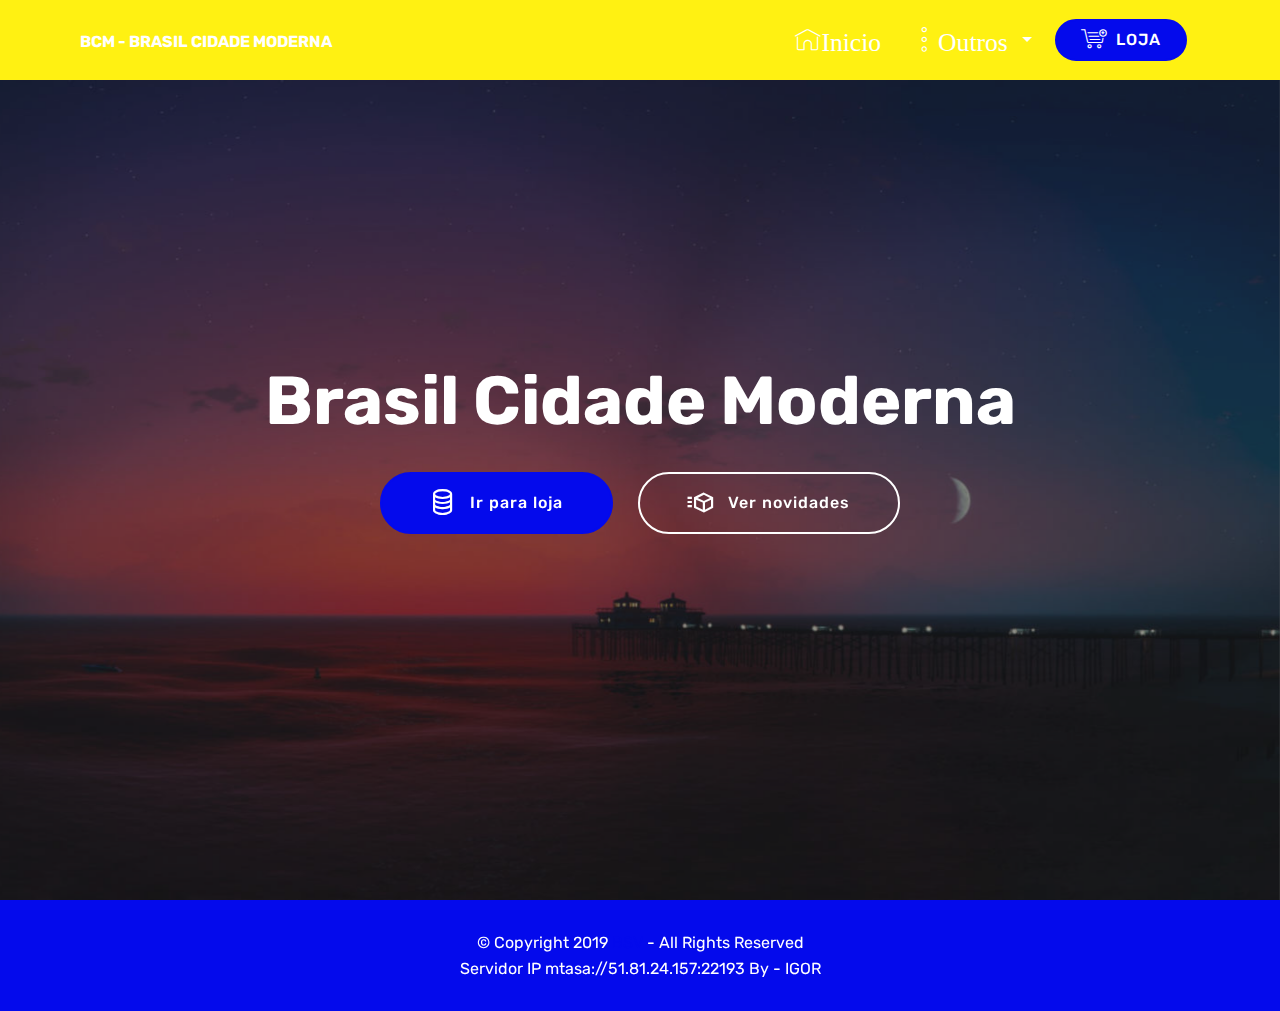
==== commit 2c61d317: "create github pages" ====
--- a/index.html
+++ b/index.html
@@ -14,12 +14,13 @@
   <meta name="description" content="Seja bem vindo ao site oficial do Brasil Cidade Moderna, veja as novidades e ultimas noticias.">
   
   <title>Brasil Cidade Moderna - Oficial Site.</title>
+  <link rel="stylesheet" href="assets/web/assets/mobirise-icons2/mobirise2.css">
   <link rel="stylesheet" href="assets/web/assets/mobirise-icons/mobirise-icons.css">
   <link rel="stylesheet" href="assets/bootstrap/css/bootstrap.min.css">
   <link rel="stylesheet" href="assets/bootstrap/css/bootstrap-grid.min.css">
   <link rel="stylesheet" href="assets/bootstrap/css/bootstrap-reboot.min.css">
+  <link rel="stylesheet" href="assets/dropdown/css/style.css">
   <link rel="stylesheet" href="assets/tether/tether.min.css">
-  <link rel="stylesheet" href="assets/dropdown/css/style.css">
   <link rel="stylesheet" href="assets/theme/css/style.css">
   <link rel="preload" as="style" href="assets/mobirise/css/mbr-additional.css"><link rel="stylesheet" href="assets/mobirise/css/mbr-additional.css" type="text/css">
   
@@ -61,7 +62,7 @@
     </nav>
 </section>
 
-<section class="engine"><a href="https://mobirise.info/y">html site templates</a></section><section class="header6 cid-rHi7fJrOIN mbr-fullscreen mbr-parallax-background" id="header6-22">
+<section class="engine"><a href="https://mobirise.info/u">bootstrap website templates</a></section><section class="header6 cid-rHi7fJrOIN mbr-fullscreen mbr-parallax-background" id="header6-22">
 
     
 
@@ -73,7 +74,8 @@
             <div class="mbr-white col-md-10">
                 <h1 class="mbr-section-title align-center mbr-bold pb-3 mbr-fonts-style display-1">Brasil Cidade Moderna</h1>
                 
-                
+                <div class="mbr-section-btn align-center"><a class="btn btn-md btn-primary display-4" href="Loja - Mercado.html"><span class="mobi-mbri mobi-mbri-database mbr-iconfont mbr-iconfont-btn"></span>Ir para loja</a>
+                        <a class="btn btn-md btn-white-outline display-4" href="page12.html"><span class="mobi-mbri mobi-mbri-delivery mbr-iconfont mbr-iconfont-btn"></span>Ver novidades</a></div>
             </div>
         </div>
     </div>
@@ -98,15 +100,15 @@
 </section>
 
 
+  <script src="assets/popper/popper.min.js"></script>
   <script src="assets/web/assets/jquery/jquery.min.js"></script>
-  <script src="assets/popper/popper.min.js"></script>
   <script src="assets/bootstrap/js/bootstrap.min.js"></script>
-  <script src="assets/tether/tether.min.js"></script>
-  <script src="assets/smoothscroll/smooth-scroll.js"></script>
   <script src="assets/dropdown/js/nav-dropdown.js"></script>
   <script src="assets/dropdown/js/navbar-dropdown.js"></script>
   <script src="assets/touchswipe/jquery.touch-swipe.min.js"></script>
   <script src="assets/parallax/jarallax.min.js"></script>
+  <script src="assets/tether/tether.min.js"></script>
+  <script src="assets/smoothscroll/smooth-scroll.js"></script>
   <script src="assets/theme/js/script.js"></script>
   
   
--- a/assets/web/assets/mobirise-icons2/mobirise2.css
+++ b/assets/web/assets/mobirise-icons2/mobirise2.css
@@ -0,0 +1,498 @@
+@font-face {
+  font-family: 'Moririse2';
+  font-display: swap;
+  src:  url('mobirise2.eot?f2bix4');
+  src:  url('mobirise2.eot?f2bix4#iefix') format('embedded-opentype'),
+    url('mobirise2.ttf?f2bix4') format('truetype'),
+    url('mobirise2.woff?f2bix4') format('woff'),
+    url('mobirise2.svg?f2bix4#mobirise2') format('svg');
+  font-weight: normal;
+  font-style: normal;
+}
+
+[class^="mobi-"], [class*=" mobi-"] {
+  /* use !important to prevent issues with browser extensions that change fonts */
+  font-family: 'Moririse2' !important;
+  speak: none;
+  font-style: normal;
+  font-weight: normal;
+  font-variant: normal;
+  text-transform: none;
+  line-height: 1;
+
+  /* Better Font Rendering =========== */
+  -webkit-font-smoothing: antialiased;
+  -moz-osx-font-smoothing: grayscale;
+}
+
+.mobi-mbri-add-submenu:before {
+  content: "\e900";
+}
+.mobi-mbri-alert:before {
+  content: "\e901";
+}
+.mobi-mbri-align-center:before {
+  content: "\e902";
+}
+.mobi-mbri-align-justify:before {
+  content: "\e903";
+}
+.mobi-mbri-align-left:before {
+  content: "\e904";
+}
+.mobi-mbri-align-right:before {
+  content: "\e905";
+}
+.mobi-mbri-android:before {
+  content: "\e906";
+}
+.mobi-mbri-apple:before {
+  content: "\e907";
+}
+.mobi-mbri-arrow-down:before {
+  content: "\e908";
+}
+.mobi-mbri-arrow-next:before {
+  content: "\e909";
+}
+.mobi-mbri-arrow-prev:before {
+  content: "\e90a";
+}
+.mobi-mbri-arrow-up:before {
+  content: "\e90b";
+}
+.mobi-mbri-bold:before {
+  content: "\e90c";
+}
+.mobi-mbri-bookmark:before {
+  content: "\e90d";
+}
+.mobi-mbri-bootstrap:before {
+  content: "\e90e";
+}
+.mobi-mbri-briefcase:before {
+  content: "\e90f";
+}
+.mobi-mbri-browse:before {
+  content: "\e910";
+}
+.mobi-mbri-bulleted-list:before {
+  content: "\e911";
+}
+.mobi-mbri-calendar:before {
+  content: "\e912";
+}
+.mobi-mbri-camera:before {
+  content: "\e913";
+}
+.mobi-mbri-cart-add:before {
+  content: "\e914";
+}
+.mobi-mbri-cart-full:before {
+  content: "\e915";
+}
+.mobi-mbri-cash:before {
+  content: "\e916";
+}
+.mobi-mbri-change-style:before {
+  content: "\e917";
+}
+.mobi-mbri-chat:before {
+  content: "\e918";
+}
+.mobi-mbri-clock:before {
+  content: "\e919";
+}
+.mobi-mbri-close:before {
+  content: "\e91a";
+}
+.mobi-mbri-cloud:before {
+  content: "\e91b";
+}
+.mobi-mbri-code:before {
+  content: "\e91c";
+}
+.mobi-mbri-contact-form:before {
+  content: "\e91d";
+}
+.mobi-mbri-credit-card:before {
+  content: "\e91e";
+}
+.mobi-mbri-cursor-click:before {
+  content: "\e91f";
+}
+.mobi-mbri-cust-feedback:before {
+  content: "\e920";
+}
+.mobi-mbri-database:before {
+  content: "\e921";
+}
+.mobi-mbri-delivery:before {
+  content: "\e922";
+}
+.mobi-mbri-desktop:before {
+  content: "\e923";
+}
+.mobi-mbri-devices:before {
+  content: "\e924";
+}
+.mobi-mbri-down:before {
+  content: "\e925";
+}
+.mobi-mbri-download-2:before {
+  content: "\e926";
+}
+.mobi-mbri-download:before {
+  content: "\e927";
+}
+.mobi-mbri-drag-n-drop-2:before {
+  content: "\e928";
+}
+.mobi-mbri-drag-n-drop:before {
+  content: "\e929";
+}
+.mobi-mbri-edit-2:before {
+  content: "\e92a";
+}
+.mobi-mbri-edit:before {
+  content: "\e92b";
+}
+.mobi-mbri-error:before {
+  content: "\e92c";
+}
+.mobi-mbri-extension:before {
+  content: "\e92d";
+}
+.mobi-mbri-features:before {
+  content: "\e92e";
+}
+.mobi-mbri-file:before {
+  content: "\e92f";
+}
+.mobi-mbri-flag:before {
+  content: "\e930";
+}
+.mobi-mbri-folder:before {
+  content: "\e931";
+}
+.mobi-mbri-gift:before {
+  content: "\e932";
+}
+.mobi-mbri-github:before {
+  content: "\e933";
+}
+.mobi-mbri-globe-2:before {
+  content: "\e934";
+}
+.mobi-mbri-globe:before {
+  content: "\e935";
+}
+.mobi-mbri-growing-chart:before {
+  content: "\e936";
+}
+.mobi-mbri-hearth:before {
+  content: "\e937";
+}
+.mobi-mbri-help:before {
+  content: "\e938";
+}
+.mobi-mbri-home:before {
+  content: "\e939";
+}
+.mobi-mbri-hot-cup:before {
+  content: "\e93a";
+}
+.mobi-mbri-idea:before {
+  content: "\e93b";
+}
+.mobi-mbri-image-gallery:before {
+  content: "\e93c";
+}
+.mobi-mbri-image-slider:before {
+  content: "\e93d";
+}
+.mobi-mbri-info:before {
+  content: "\e93e";
+}
+.mobi-mbri-italic:before {
+  content: "\e93f";
+}
+.mobi-mbri-key:before {
+  content: "\e940";
+}
+.mobi-mbri-laptop:before {
+  content: "\e941";
+}
+.mobi-mbri-layers:before {
+  content: "\e942";
+}
+.mobi-mbri-left-right:before {
+  content: "\e943";
+}
+.mobi-mbri-left:before {
+  content: "\e944";
+}
+.mobi-mbri-letter:before {
+  content: "\e945";
+}
+.mobi-mbri-like:before {
+  content: "\e946";
+}
+.mobi-mbri-link:before {
+  content: "\e947";
+}
+.mobi-mbri-lock:before {
+  content: "\e948";
+}
+.mobi-mbri-login:before {
+  content: "\e949";
+}
+.mobi-mbri-logout:before {
+  content: "\e94a";
+}
+.mobi-mbri-magic-stick:before {
+  content: "\e94b";
+}
+.mobi-mbri-map-pin:before {
+  content: "\e94c";
+}
+.mobi-mbri-menu:before {
+  content: "\e94d";
+}
+.mobi-mbri-mobile-2:before {
+  content: "\e94e";
+}
+.mobi-mbri-mobile-horizontal:before {
+  content: "\e94f";
+}
+.mobi-mbri-mobile:before {
+  content: "\e950";
+}
+.mobi-mbri-mobirise:before {
+  content: "\e951";
+}
+.mobi-mbri-more-horizontal:before {
+  content: "\e952";
+}
+.mobi-mbri-more-vertical:before {
+  content: "\e953";
+}
+.mobi-mbri-music:before {
+  content: "\e954";
+}
+.mobi-mbri-new-file:before {
+  content: "\e955";
+}
+.mobi-mbri-numbered-list:before {
+  content: "\e956";
+}
+.mobi-mbri-opened-folder:before {
+  content: "\e957";
+}
+.mobi-mbri-pages:before {
+  content: "\e958";
+}
+.mobi-mbri-paper-plane:before {
+  content: "\e959";
+}
+.mobi-mbri-paperclip:before {
+  content: "\e95a";
+}
+.mobi-mbri-phone:before {
+  content: "\e95b";
+}
+.mobi-mbri-photo:before {
+  content: "\e95c";
+}
+.mobi-mbri-photos:before {
+  content: "\e95d";
+}
+.mobi-mbri-pin:before {
+  content: "\e95e";
+}
+.mobi-mbri-play:before {
+  content: "\e95f";
+}
+.mobi-mbri-plus:before {
+  content: "\e960";
+}
+.mobi-mbri-preview:before {
+  content: "\e961";
+}
+.mobi-mbri-print:before {
+  content: "\e962";
+}
+.mobi-mbri-protect:before {
+  content: "\e963";
+}
+.mobi-mbri-question:before {
+  content: "\e964";
+}
+.mobi-mbri-quote-left:before {
+  content: "\e965";
+}
+.mobi-mbri-quote-right:before {
+  content: "\e966";
+}
+.mobi-mbri-redo:before {
+  content: "\e967";
+}
+.mobi-mbri-refresh:before {
+  content: "\e968";
+}
+.mobi-mbri-responsive-2:before {
+  content: "\e969";
+}
+.mobi-mbri-responsive:before {
+  content: "\e96a";
+}
+.mobi-mbri-right:before {
+  content: "\e96b";
+}
+.mobi-mbri-rocket:before {
+  content: "\e96c";
+}
+.mobi-mbri-sad-face:before {
+  content: "\e96d";
+}
+.mobi-mbri-sale:before {
+  content: "\e96e";
+}
+.mobi-mbri-save:before {
+  content: "\e96f";
+}
+.mobi-mbri-search:before {
+  content: "\e970";
+}
+.mobi-mbri-setting-2:before {
+  content: "\e971";
+}
+.mobi-mbri-setting-3:before {
+  content: "\e972";
+}
+.mobi-mbri-setting:before {
+  content: "\e973";
+}
+.mobi-mbri-share:before {
+  content: "\e974";
+}
+.mobi-mbri-shopping-bag:before {
+  content: "\e975";
+}
+.mobi-mbri-shopping-basket:before {
+  content: "\e976";
+}
+.mobi-mbri-shopping-cart:before {
+  content: "\e977";
+}
+.mobi-mbri-sites:before {
+  content: "\e978";
+}
+.mobi-mbri-smile-face:before {
+  content: "\e979";
+}
+.mobi-mbri-speed:before {
+  content: "\e97a";
+}
+.mobi-mbri-star:before {
+  content: "\e97b";
+}
+.mobi-mbri-success:before {
+  content: "\e97c";
+}
+.mobi-mbri-sun:before {
+  content: "\e97d";
+}
+.mobi-mbri-sun2:before {
+  content: "\e97e";
+}
+.mobi-mbri-tablet-vertical:before {
+  content: "\e97f";
+}
+.mobi-mbri-tablet:before {
+  content: "\e980";
+}
+.mobi-mbri-target:before {
+  content: "\e981";
+}
+.mobi-mbri-timer:before {
+  content: "\e982";
+}
+.mobi-mbri-to-ftp:before {
+  content: "\e983";
+}
+.mobi-mbri-to-local-drive:before {
+  content: "\e984";
+}
+.mobi-mbri-touch-swipe:before {
+  content: "\e985";
+}
+.mobi-mbri-touch:before {
+  content: "\e986";
+}
+.mobi-mbri-trash:before {
+  content: "\e987";
+}
+.mobi-mbri-underline:before {
+  content: "\e988";
+}
+.mobi-mbri-undo:before {
+  content: "\e989";
+}
+.mobi-mbri-unlink:before {
+  content: "\e98a";
+}
+.mobi-mbri-unlock:before {
+  content: "\e98b";
+}
+.mobi-mbri-up-down:before {
+  content: "\e98c";
+}
+.mobi-mbri-up:before {
+  content: "\e98d";
+}
+.mobi-mbri-update:before {
+  content: "\e98e";
+}
+.mobi-mbri-upload-2:before {
+  content: "\e98f";
+}
+.mobi-mbri-upload:before {
+  content: "\e990";
+}
+.mobi-mbri-user-2:before {
+  content: "\e991";
+}
+.mobi-mbri-user:before {
+  content: "\e992";
+}
+.mobi-mbri-users:before {
+  content: "\e993";
+}
+.mobi-mbri-video-play:before {
+  content: "\e994";
+}
+.mobi-mbri-video:before {
+  content: "\e995";
+}
+.mobi-mbri-watch:before {
+  content: "\e996";
+}
+.mobi-mbri-website-theme-2:before {
+  content: "\e997";
+}
+.mobi-mbri-website-theme:before {
+  content: "\e998";
+}
+.mobi-mbri-wifi:before {
+  content: "\e999";
+}
+.mobi-mbri-windows:before {
+  content: "\e99a";
+}
+.mobi-mbri-zoom-in:before {
+  content: "\e99b";
+}
+.mobi-mbri-zoom-out:before {
+  content: "\e99c";
+}
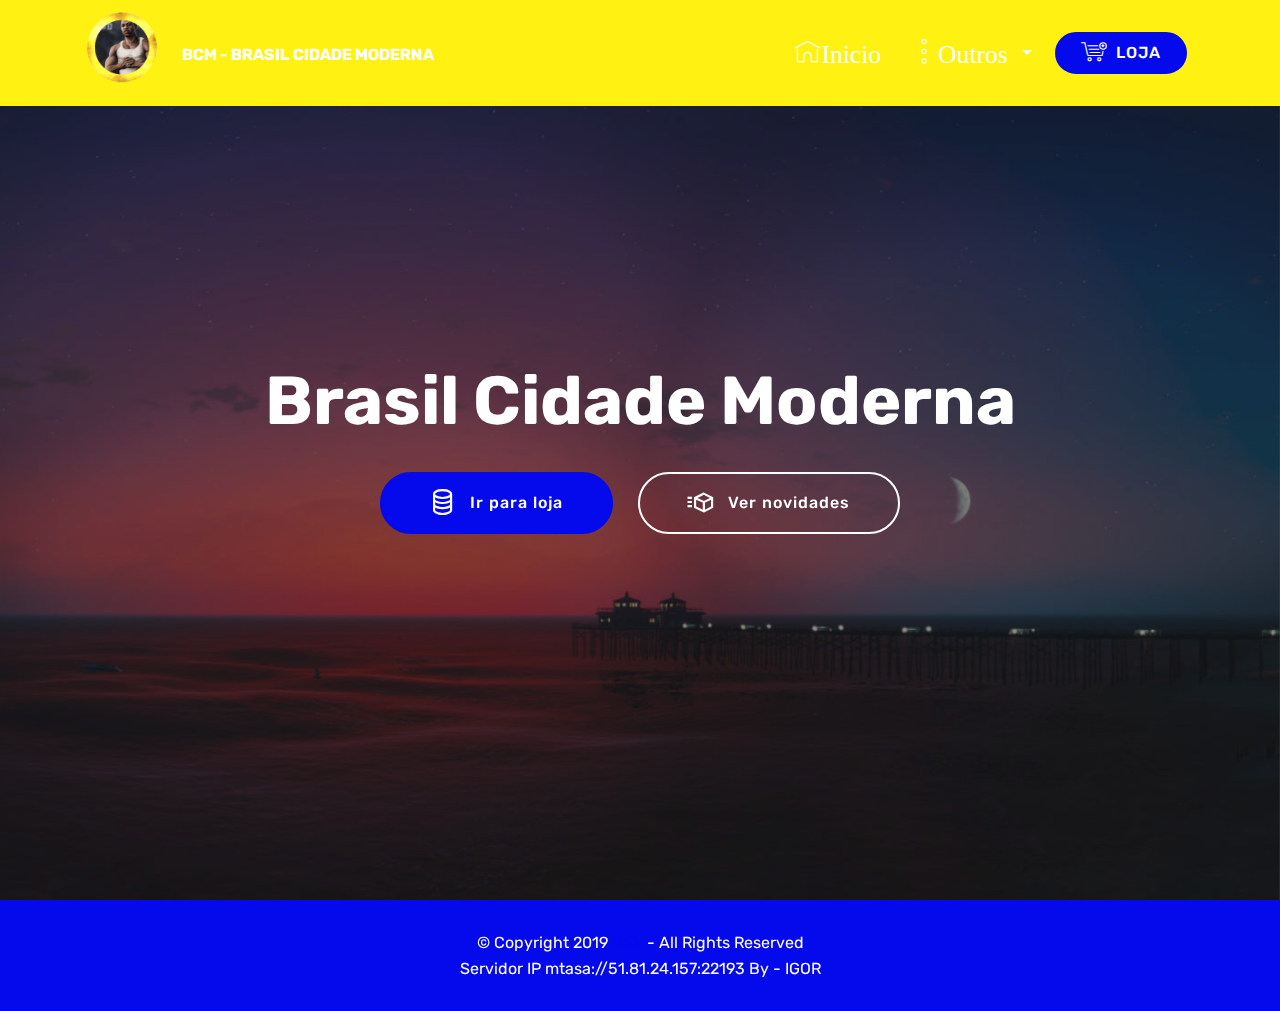
==== commit 8d4eb96d: "create github pages" ====
--- a/index.html
+++ b/index.html
@@ -10,7 +10,7 @@
 <meta property="og:image" content="assets/images/index-meta.jpg"/>
 <meta name="twitter:title" content="Brasil Cidade Moderna - Oficial Site."/>
 <meta name="viewport" content="width=device-width, initial-scale=1, minimum-scale=1">
-  <link rel="shortcut icon" href="assets/images/screenshot-7-124x138.png" type="image/x-icon">
+  <link rel="shortcut icon" href="assets/images/icone-218x218.png" type="image/x-icon">
   <meta name="description" content="Seja bem vindo ao site oficial do Brasil Cidade Moderna, veja as novidades e ultimas noticias.">
   
   <title>Brasil Cidade Moderna - Oficial Site.</title>
@@ -43,7 +43,11 @@
         </button>
         <div class="menu-logo">
             <div class="navbar-brand">
-                
+                <span class="navbar-logo">
+                    <a href="https://mobirise.com">
+                         <img src="assets/images/icone-218x218.png" alt="Mobirise" title="" style="height: 5.6rem;">
+                    </a>
+                </span>
                 <span class="navbar-caption-wrap"><a class="navbar-caption text-white display-4" href="index.html"><p><br>BCM - BRASIL CIDADE MODERNA</p></a></span>
             </div>
         </div>
@@ -62,7 +66,7 @@
     </nav>
 </section>
 
-<section class="engine"><a href="https://mobirise.info/u">bootstrap website templates</a></section><section class="header6 cid-rHi7fJrOIN mbr-fullscreen mbr-parallax-background" id="header6-22">
+<section class="engine"><a href="https://mobirise.info/h">create your own web page for free</a></section><section class="header6 cid-rHi7fJrOIN mbr-fullscreen mbr-parallax-background" id="header6-22">
 
     
 
--- a/assets/mobirise/css/mbr-additional.css
+++ b/assets/mobirise/css/mbr-additional.css
@@ -871,7 +871,7 @@
   width: 30px;
   height: 2px;
   border-right: 5px;
-  background-color: #ffffff;
+  background-color: #040aec;
 }
 .cid-qTkzRZLJNu button.navbar-toggler .hamburger span:nth-child(1) {
   top: 0;
@@ -1088,7 +1088,7 @@
 }
 .cid-qTkzRZLJNu .nav-link:hover,
 .cid-qTkzRZLJNu .dropdown-item:hover {
-  color: #c1c1c1 !important;
+  color: #040aec !important;
 }
 .cid-rHi7fJrOIN {
   background-image: url("../../../assets/images/786027-2000x993.jpg");
@@ -1260,7 +1260,7 @@
   width: 30px;
   height: 2px;
   border-right: 5px;
-  background-color: #ffffff;
+  background-color: #040aec;
 }
 .cid-qTkzRZLJNu button.navbar-toggler .hamburger span:nth-child(1) {
   top: 0;
@@ -1477,7 +1477,7 @@
 }
 .cid-qTkzRZLJNu .nav-link:hover,
 .cid-qTkzRZLJNu .dropdown-item:hover {
-  color: #c1c1c1 !important;
+  color: #040aec !important;
 }
 .cid-rFdhw7zrGa {
   padding-top: 90px;
@@ -1719,7 +1719,7 @@
   width: 30px;
   height: 2px;
   border-right: 5px;
-  background-color: #ffffff;
+  background-color: #040aec;
 }
 .cid-qTkzRZLJNu button.navbar-toggler .hamburger span:nth-child(1) {
   top: 0;
@@ -1936,7 +1936,7 @@
 }
 .cid-qTkzRZLJNu .nav-link:hover,
 .cid-qTkzRZLJNu .dropdown-item:hover {
-  color: #c1c1c1 !important;
+  color: #040aec !important;
 }
 .cid-rFgcl7AqRe {
   padding-top: 90px;
@@ -2220,7 +2220,7 @@
   width: 30px;
   height: 2px;
   border-right: 5px;
-  background-color: #ffffff;
+  background-color: #040aec;
 }
 .cid-qTkzRZLJNu button.navbar-toggler .hamburger span:nth-child(1) {
   top: 0;
@@ -2437,7 +2437,7 @@
 }
 .cid-qTkzRZLJNu .nav-link:hover,
 .cid-qTkzRZLJNu .dropdown-item:hover {
-  color: #c1c1c1 !important;
+  color: #040aec !important;
 }
 .cid-rFdlw8sgks {
   padding-top: 90px;
@@ -2648,7 +2648,7 @@
   width: 30px;
   height: 2px;
   border-right: 5px;
-  background-color: #ffffff;
+  background-color: #040aec;
 }
 .cid-qTkzRZLJNu button.navbar-toggler .hamburger span:nth-child(1) {
   top: 0;
@@ -2865,7 +2865,7 @@
 }
 .cid-qTkzRZLJNu .nav-link:hover,
 .cid-qTkzRZLJNu .dropdown-item:hover {
-  color: #c1c1c1 !important;
+  color: #040aec !important;
 }
 .cid-rFdpk8TXBF .modal-body .close {
   background: #1b1b1b;
@@ -3272,7 +3272,7 @@
   width: 30px;
   height: 2px;
   border-right: 5px;
-  background-color: #ffffff;
+  background-color: #040aec;
 }
 .cid-qTkzRZLJNu button.navbar-toggler .hamburger span:nth-child(1) {
   top: 0;
@@ -3489,7 +3489,7 @@
 }
 .cid-qTkzRZLJNu .nav-link:hover,
 .cid-qTkzRZLJNu .dropdown-item:hover {
-  color: #c1c1c1 !important;
+  color: #040aec !important;
 }
 .cid-rFgiFzvSlz {
   padding-top: 90px;
@@ -3682,7 +3682,7 @@
   width: 30px;
   height: 2px;
   border-right: 5px;
-  background-color: #ffffff;
+  background-color: #040aec;
 }
 .cid-qTkzRZLJNu button.navbar-toggler .hamburger span:nth-child(1) {
   top: 0;
@@ -3899,7 +3899,7 @@
 }
 .cid-qTkzRZLJNu .nav-link:hover,
 .cid-qTkzRZLJNu .dropdown-item:hover {
-  color: #c1c1c1 !important;
+  color: #040aec !important;
 }
 .cid-rFghKdgVc0 {
   padding-top: 90px;
@@ -4149,7 +4149,7 @@
   width: 30px;
   height: 2px;
   border-right: 5px;
-  background-color: #ffffff;
+  background-color: #040aec;
 }
 .cid-qTkzRZLJNu button.navbar-toggler .hamburger span:nth-child(1) {
   top: 0;
@@ -4366,7 +4366,7 @@
 }
 .cid-qTkzRZLJNu .nav-link:hover,
 .cid-qTkzRZLJNu .dropdown-item:hover {
-  color: #c1c1c1 !important;
+  color: #040aec !important;
 }
 .cid-rFh50NtDC3 {
   padding-top: 60px;
--- a/assets/mobirise/css/mbr-additional.css
+++ b/assets/mobirise/css/mbr-additional.css
@@ -871,7 +871,7 @@
   width: 30px;
   height: 2px;
   border-right: 5px;
-  background-color: #ffffff;
+  background-color: #040aec;
 }
 .cid-qTkzRZLJNu button.navbar-toggler .hamburger span:nth-child(1) {
   top: 0;
@@ -1088,7 +1088,7 @@
 }
 .cid-qTkzRZLJNu .nav-link:hover,
 .cid-qTkzRZLJNu .dropdown-item:hover {
-  color: #c1c1c1 !important;
+  color: #040aec !important;
 }
 .cid-rHi7fJrOIN {
   background-image: url("../../../assets/images/786027-2000x993.jpg");
@@ -1260,7 +1260,7 @@
   width: 30px;
   height: 2px;
   border-right: 5px;
-  background-color: #ffffff;
+  background-color: #040aec;
 }
 .cid-qTkzRZLJNu button.navbar-toggler .hamburger span:nth-child(1) {
   top: 0;
@@ -1477,7 +1477,7 @@
 }
 .cid-qTkzRZLJNu .nav-link:hover,
 .cid-qTkzRZLJNu .dropdown-item:hover {
-  color: #c1c1c1 !important;
+  color: #040aec !important;
 }
 .cid-rFdhw7zrGa {
   padding-top: 90px;
@@ -1719,7 +1719,7 @@
   width: 30px;
   height: 2px;
   border-right: 5px;
-  background-color: #ffffff;
+  background-color: #040aec;
 }
 .cid-qTkzRZLJNu button.navbar-toggler .hamburger span:nth-child(1) {
   top: 0;
@@ -1936,7 +1936,7 @@
 }
 .cid-qTkzRZLJNu .nav-link:hover,
 .cid-qTkzRZLJNu .dropdown-item:hover {
-  color: #c1c1c1 !important;
+  color: #040aec !important;
 }
 .cid-rFgcl7AqRe {
   padding-top: 90px;
@@ -2220,7 +2220,7 @@
   width: 30px;
   height: 2px;
   border-right: 5px;
-  background-color: #ffffff;
+  background-color: #040aec;
 }
 .cid-qTkzRZLJNu button.navbar-toggler .hamburger span:nth-child(1) {
   top: 0;
@@ -2437,7 +2437,7 @@
 }
 .cid-qTkzRZLJNu .nav-link:hover,
 .cid-qTkzRZLJNu .dropdown-item:hover {
-  color: #c1c1c1 !important;
+  color: #040aec !important;
 }
 .cid-rFdlw8sgks {
   padding-top: 90px;
@@ -2648,7 +2648,7 @@
   width: 30px;
   height: 2px;
   border-right: 5px;
-  background-color: #ffffff;
+  background-color: #040aec;
 }
 .cid-qTkzRZLJNu button.navbar-toggler .hamburger span:nth-child(1) {
   top: 0;
@@ -2865,7 +2865,7 @@
 }
 .cid-qTkzRZLJNu .nav-link:hover,
 .cid-qTkzRZLJNu .dropdown-item:hover {
-  color: #c1c1c1 !important;
+  color: #040aec !important;
 }
 .cid-rFdpk8TXBF .modal-body .close {
   background: #1b1b1b;
@@ -3272,7 +3272,7 @@
   width: 30px;
   height: 2px;
   border-right: 5px;
-  background-color: #ffffff;
+  background-color: #040aec;
 }
 .cid-qTkzRZLJNu button.navbar-toggler .hamburger span:nth-child(1) {
   top: 0;
@@ -3489,7 +3489,7 @@
 }
 .cid-qTkzRZLJNu .nav-link:hover,
 .cid-qTkzRZLJNu .dropdown-item:hover {
-  color: #c1c1c1 !important;
+  color: #040aec !important;
 }
 .cid-rFgiFzvSlz {
   padding-top: 90px;
@@ -3682,7 +3682,7 @@
   width: 30px;
   height: 2px;
   border-right: 5px;
-  background-color: #ffffff;
+  background-color: #040aec;
 }
 .cid-qTkzRZLJNu button.navbar-toggler .hamburger span:nth-child(1) {
   top: 0;
@@ -3899,7 +3899,7 @@
 }
 .cid-qTkzRZLJNu .nav-link:hover,
 .cid-qTkzRZLJNu .dropdown-item:hover {
-  color: #c1c1c1 !important;
+  color: #040aec !important;
 }
 .cid-rFghKdgVc0 {
   padding-top: 90px;
@@ -4149,7 +4149,7 @@
   width: 30px;
   height: 2px;
   border-right: 5px;
-  background-color: #ffffff;
+  background-color: #040aec;
 }
 .cid-qTkzRZLJNu button.navbar-toggler .hamburger span:nth-child(1) {
   top: 0;
@@ -4366,7 +4366,7 @@
 }
 .cid-qTkzRZLJNu .nav-link:hover,
 .cid-qTkzRZLJNu .dropdown-item:hover {
-  color: #c1c1c1 !important;
+  color: #040aec !important;
 }
 .cid-rFh50NtDC3 {
   padding-top: 60px;
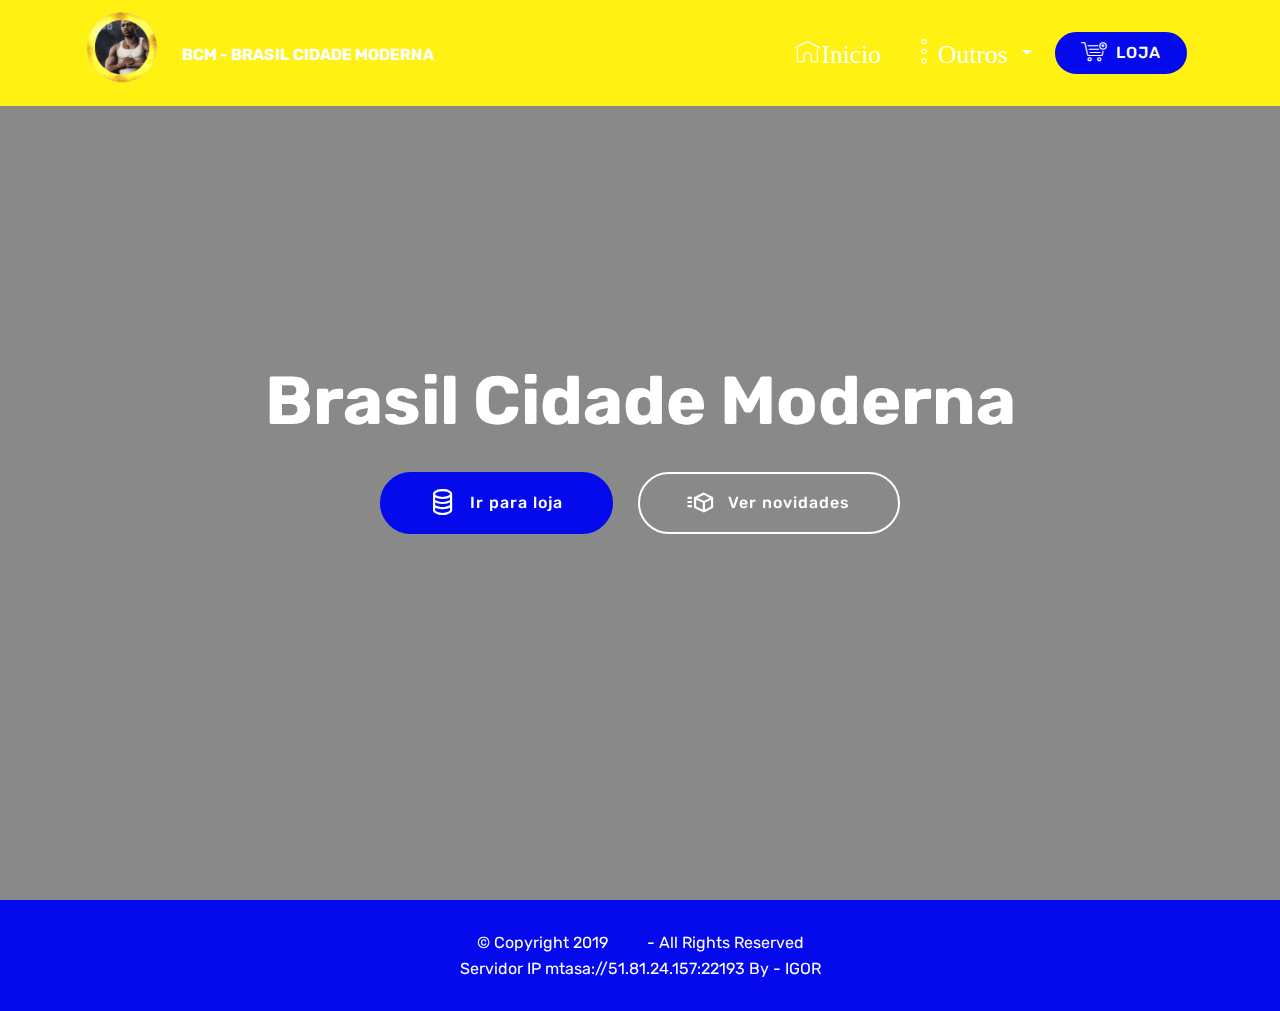
==== commit 420560d5: "create github pages" ====
--- a/index.html
+++ b/index.html
@@ -44,7 +44,7 @@
         <div class="menu-logo">
             <div class="navbar-brand">
                 <span class="navbar-logo">
-                    <a href="https://mobirise.com">
+                    <a href="index.html">
                          <img src="assets/images/icone-218x218.png" alt="Mobirise" title="" style="height: 5.6rem;">
                     </a>
                 </span>
@@ -66,7 +66,7 @@
     </nav>
 </section>
 
-<section class="engine"><a href="https://mobirise.info/h">create your own web page for free</a></section><section class="header6 cid-rHi7fJrOIN mbr-fullscreen mbr-parallax-background" id="header6-22">
+<section class="engine"><a href="https://mobirise.info/r">free bootstrap template</a></section><section class="header6 cid-rHi7fJrOIN mbr-fullscreen mbr-parallax-background" id="header6-22">
 
     
 
--- a/assets/mobirise/css/mbr-additional.css
+++ b/assets/mobirise/css/mbr-additional.css
@@ -1091,7 +1091,7 @@
   color: #040aec !important;
 }
 .cid-rHi7fJrOIN {
-  background-image: url("../../../assets/images/786027-2000x993.jpg");
+  background-image: url("../../../assets/images/786027-2000x9930.jpg");
 }
 .cid-rFrGO8Tbun {
   padding-top: 30px;
@@ -1482,7 +1482,7 @@
 .cid-rFdhw7zrGa {
   padding-top: 90px;
   padding-bottom: 90px;
-  background-image: url("../../../assets/images/786027-2000x993.jpg");
+  background-image: url("../../../assets/images/786027-2000x9930.jpg");
 }
 .cid-rFdhw7zrGa .btn {
   margin: 0 0 .5rem 0;
@@ -2439,47 +2439,78 @@
 .cid-qTkzRZLJNu .dropdown-item:hover {
   color: #040aec !important;
 }
-.cid-rFdlw8sgks {
+.cid-rFdhw7zrGa {
   padding-top: 90px;
   padding-bottom: 90px;
-  background-color: #fff112;
-}
-.cid-rFdlw8sgks .mbr-section-subtitle {
-  color: #040aec;
-}
-.cid-rFdlw8sgks .btn {
+  background-image: url("../../../assets/images/786027-2000x9930.jpg");
+}
+.cid-rFdhw7zrGa .btn {
   margin: 0 0 .5rem 0;
 }
-.cid-rFdlw8sgks .content-row {
-  flex-direction: row-reverse;
-  -webkit-flex-direction: row-reverse;
-}
-.cid-rFdlw8sgks H2 {
-  color: #040aec;
-}
-.cid-rFdlLVsjLL {
+.cid-rFdhw7zrGa H3 {
+  text-align: left;
+}
+.cid-rFdi7aC5S8 {
+  padding-top: 60px;
+  padding-bottom: 60px;
+  position: relative;
+  background-color: #ffffff;
+}
+.cid-rFdi7aC5S8 p {
+  color: #767676;
+}
+.cid-rFdi7aC5S8 .card {
+  border-radius: 0px;
+  margin-bottom: -1px;
+}
+.cid-rFdi7aC5S8 .card .card-header {
+  border-radius: 0px;
+  border: 0px;
+  padding: 0;
+}
+.cid-rFdi7aC5S8 .card .card-header a.panel-title {
+  margin-bottom: 0;
+  margin-top: -1px;
+  font-weight: 500;
+  font-style: normal;
+  display: block;
+  text-decoration: none !important;
+  line-height: normal;
+}
+.cid-rFdi7aC5S8 .card .card-header a.panel-title:focus {
+  text-decoration: none !important;
+}
+.cid-rFdi7aC5S8 .card .card-header a.panel-title h4 {
+  border: 1px solid #dfdfdf;
+  padding: 1.3rem 2rem;
+  margin-bottom: 0;
+}
+.cid-rFdi7aC5S8 .card .card-header a.panel-title h4 .sign {
+  padding-right: 1rem;
+}
+.cid-rFdi7aC5S8 H4 {
+  color: #000000;
+}
+.cid-rFdk2Xm2Iv {
   padding-top: 90px;
   padding-bottom: 90px;
-  background-color: #040aec;
-}
-.cid-rFdlLVsjLL .title {
+  background-color: #ffffff;
+}
+.cid-rFdk2Xm2Iv .title {
   margin-bottom: 2rem;
 }
-.cid-rFdlLVsjLL .mbr-section-subtitle {
-  color: #fff112;
-}
-.cid-rFdlLVsjLL a:not([href]):not([tabindex]) {
+.cid-rFdk2Xm2Iv .mbr-section-subtitle {
+  color: #767676;
+}
+.cid-rFdk2Xm2Iv a:not([href]):not([tabindex]) {
   color: #fff;
   border-radius: 3px;
 }
-.cid-rFdlLVsjLL a.btn-white:not([href]):not([tabindex]) {
+.cid-rFdk2Xm2Iv a.btn-white:not([href]):not([tabindex]) {
   color: #333;
 }
-.cid-rFdlLVsjLL textarea.form-control {
+.cid-rFdk2Xm2Iv textarea.form-control {
   min-height: 188px;
-}
-.cid-rFdlLVsjLL H2 {
-  color: #fff112;
 }
 .cid-rFrGO8Tbun {
   padding-top: 30px;
@@ -2867,243 +2898,120 @@
 .cid-qTkzRZLJNu .dropdown-item:hover {
   color: #040aec !important;
 }
-.cid-rFdpk8TXBF .modal-body .close {
-  background: #1b1b1b;
-}
-.cid-rFdpk8TXBF .modal-body .close span {
-  font-style: normal;
-}
-.cid-rFdpk8TXBF .carousel-inner > .active,
-.cid-rFdpk8TXBF .carousel-inner > .next,
-.cid-rFdpk8TXBF .carousel-inner > .prev {
-  display: table;
-}
-.cid-rFdpk8TXBF .carousel-control .icon-next,
-.cid-rFdpk8TXBF .carousel-control .icon-prev {
-  margin-top: -18px;
-  font-size: 40px;
-  line-height: 27px;
-}
-.cid-rFdpk8TXBF .carousel-control:hover {
-  background: #1b1b1b;
-  color: #fff;
-  opacity: 1;
-}
-@media (max-width: 767px) {
-  .cid-rFdpk8TXBF .container .carousel-control {
-    margin-bottom: 0;
-  }
-}
-.cid-rFdpk8TXBF .boxed-slider {
+.cid-rFgcl7AqRe {
+  padding-top: 90px;
+  padding-bottom: 90px;
+  background-color: #040aec;
+}
+.cid-rFdxkISOXo {
+  padding-top: 90px;
+  padding-bottom: 90px;
+  background: linear-gradient(45deg, #040aec, #040aec);
+}
+.cid-rFdxkISOXo .list-group-item {
+  padding: .75rem 3.25rem;
+}
+.cid-rFdxkISOXo .plan {
+  word-break: break-word;
   position: relative;
-  padding: 93px 0;
-}
-.cid-rFdpk8TXBF .boxed-slider > div {
+  max-width: 300px;
+  padding-right: 0;
+  padding-left: 0;
+  color: #767676;
+}
+.cid-rFdxkISOXo .plan .list-group-item {
   position: relative;
-}
-.cid-rFdpk8TXBF .container img {
-  width: 100%;
-}
-.cid-rFdpk8TXBF .container img + .row {
-  position: absolute;
-  top: 50%;
-  left: 0;
-  right: 0;
-  -webkit-transform: translateY(-50%);
-  -moz-transform: translateY(-50%);
-  transform: translateY(-50%);
-  z-index: 2;
-}
-.cid-rFdpk8TXBF .mbr-section {
-  padding: 0;
-  background-attachment: scroll;
-}
-.cid-rFdpk8TXBF .mbr-table-cell {
-  padding: 0;
-}
-.cid-rFdpk8TXBF .container .carousel-indicators {
-  margin-bottom: 3px;
-}
-.cid-rFdpk8TXBF .carousel-caption {
-  top: 50%;
-  right: 0;
-  bottom: auto;
-  left: 0;
-  display: -webkit-flex;
-  align-items: center;
-  -webkit-transform: translateY(-50%);
-  transform: translateY(-50%);
-  -webkit-align-items: center;
-}
-.cid-rFdpk8TXBF .mbr-overlay {
-  z-index: 1;
-}
-.cid-rFdpk8TXBF .container-slide.container {
-  min-width: 100%;
-  min-height: 100vh;
-  padding: 0;
-}
-.cid-rFdpk8TXBF .carousel-item {
-  background-position: 50% 50%;
-  background-repeat: no-repeat;
-  background-size: cover;
-  -o-transition: -o-transform 0.6s ease-in-out;
-  -webkit-transition: -webkit-transform 0.6s ease-in-out;
-  transition: transform 0.6s ease-in-out, -webkit-transform 0.6s ease-in-out, -o-transform 0.6s ease-in-out;
-  -webkit-backface-visibility: hidden;
-  backface-visibility: hidden;
-  -webkit-perspective: 1000px;
-  perspective: 1000px;
-}
-@media (max-width: 576px) {
-  .cid-rFdpk8TXBF .carousel-item .container {
-    width: 100%;
-  }
-}
-.cid-rFdpk8TXBF .carousel-item-next.carousel-item-left,
-.cid-rFdpk8TXBF .carousel-item-prev.carousel-item-right {
-  -webkit-transform: translate3d(0, 0, 0);
-  transform: translate3d(0, 0, 0);
-}
-.cid-rFdpk8TXBF .active.carousel-item-right,
-.cid-rFdpk8TXBF .carousel-item-next {
-  -webkit-transform: translate3d(100%, 0, 0);
-  transform: translate3d(100%, 0, 0);
-}
-.cid-rFdpk8TXBF .active.carousel-item-left,
-.cid-rFdpk8TXBF .carousel-item-prev {
-  -webkit-transform: translate3d(-100%, 0, 0);
-  transform: translate3d(-100%, 0, 0);
-}
-.cid-rFdpk8TXBF .mbr-slider .carousel-control {
-  top: 50%;
-  width: 70px;
-  height: 70px;
-  margin-top: -1.5rem;
-  font-size: 35px;
-  background-color: rgba(0, 0, 0, 0.5);
-  border: 2px solid #fff;
-  border-radius: 50%;
-  transition: all .3s;
-}
-.cid-rFdpk8TXBF .mbr-slider .carousel-control.carousel-control-prev {
-  left: 0;
-  margin-left: 2.5rem;
-}
-.cid-rFdpk8TXBF .mbr-slider .carousel-control.carousel-control-next {
-  right: 0;
-  margin-right: 2.5rem;
-}
-.cid-rFdpk8TXBF .mbr-slider .carousel-control .mbr-iconfont {
-  font-size: 2rem;
-}
-@media (max-width: 767px) {
-  .cid-rFdpk8TXBF .mbr-slider .carousel-control {
-    top: auto;
-    bottom: 1rem;
-  }
-}
-.cid-rFdpk8TXBF .mbr-slider .carousel-indicators {
+  -webkit-justify-content: center;
+  justify-content: center;
+  border: 0;
+}
+.cid-rFdxkISOXo .plan .list-group-item::after {
   position: absolute;
   bottom: 0;
-  margin-bottom: 1.5rem !important;
-}
-.cid-rFdpk8TXBF .mbr-slider .carousel-indicators li {
-  max-width: 20px;
-  width: 20px;
-  height: 20px;
-  max-height: 20px;
-  margin: 3px;
-  background-color: rgba(0, 0, 0, 0.5);
-  border: 2px solid #fff;
-  border-radius: 50%;
-  opacity: .5;
-  transition: all .3s;
-}
-.cid-rFdpk8TXBF .mbr-slider .carousel-indicators li.active,
-.cid-rFdpk8TXBF .mbr-slider .carousel-indicators li:hover {
-  opacity: .9;
-}
-.cid-rFdpk8TXBF .mbr-slider .carousel-indicators li::after,
-.cid-rFdpk8TXBF .mbr-slider .carousel-indicators li::before {
-  content: none;
-}
-.cid-rFdpk8TXBF .mbr-slider .carousel-indicators.ie-fix {
-  left: 50%;
-  display: block;
+  left: 20%;
   width: 60%;
-  margin-left: -30%;
-  text-align: center;
-}
-@media (max-width: 576px) {
-  .cid-rFdpk8TXBF .mbr-slider .carousel-indicators {
-    display: none !important;
-  }
-}
-.cid-rFdpk8TXBF .mbr-slider > .container img {
-  width: 100%;
-}
-.cid-rFdpk8TXBF .mbr-slider > .container img + .row {
-  position: absolute;
-  top: 50%;
-  right: 0;
-  left: 0;
-  z-index: 2;
-  -moz-transform: translateY(-50%);
-  -webkit-transform: translateY(-50%);
-  transform: translateY(-50%);
-}
-.cid-rFdpk8TXBF .mbr-slider > .container .carousel-indicators {
-  margin-bottom: 3px;
-}
-@media (max-width: 576px) {
-  .cid-rFdpk8TXBF .mbr-slider > .container .carousel-control {
-    margin-bottom: 0;
-  }
-}
-.cid-rFdpk8TXBF .mbr-slider .mbr-section {
-  padding: 0;
-  background-attachment: scroll;
-}
-.cid-rFdpk8TXBF .mbr-slider .mbr-table-cell {
-  padding: 0;
-}
-.cid-rFdpk8TXBF .carousel-item .container.container-slide {
-  position: initial;
-  width: auto;
-  min-height: 0;
-}
-.cid-rFdpk8TXBF .full-screen .slider-fullscreen-image {
-  min-height: 100vh;
-  background-repeat: no-repeat;
-  background-position: 50% 50%;
-  background-size: cover;
-}
-.cid-rFdpk8TXBF .full-screen .slider-fullscreen-image.active {
-  display: -o-flex;
-}
-.cid-rFdpk8TXBF .full-screen .container {
-  width: auto;
+  height: 2px;
+  content: "";
+  background-color: #eaeaea;
+}
+.cid-rFdxkISOXo .plan .list-group-item:last-child::after {
+  display: none;
+}
+.cid-rFdxkISOXo .plan-header {
+  padding-left: 1rem;
+  padding-right: 1rem;
+}
+.cid-rFdxkISOXo .plan-header,
+.cid-rFdxkISOXo .plan-body {
+  background-color: #fff;
+}
+.cid-rFdxkISOXo .price-figure {
+  font-weight: 700;
+  color: #232323;
+}
+.cid-rFdxkISOXo .price-value {
+  font-weight: 700;
+  vertical-align: top;
+}
+@media (max-width: 550px) {
+  .cid-rFdxkISOXo .price-figure {
+    font-size: 4.25rem;
+  }
+}
+.cid-rFj1BeWlSE {
+  padding-top: 90px;
+  padding-bottom: 90px;
+  background: linear-gradient(45deg, #040aec, #040aec);
+}
+.cid-rFj1BeWlSE .list-group-item {
+  padding: .75rem 3.25rem;
+}
+.cid-rFj1BeWlSE .plan {
+  word-break: break-word;
+  position: relative;
+  max-width: 300px;
   padding-right: 0;
   padding-left: 0;
-}
-.cid-rFdpk8TXBF .full-screen .carousel-item .container.container-slide {
-  width: 100%;
-  min-height: 100vh;
-  padding: 0;
-}
-.cid-rFdpk8TXBF .full-screen .carousel-item .container.container-slide img {
+  color: #767676;
+}
+.cid-rFj1BeWlSE .plan .list-group-item {
+  position: relative;
+  -webkit-justify-content: center;
+  justify-content: center;
+  border: 0;
+}
+.cid-rFj1BeWlSE .plan .list-group-item::after {
+  position: absolute;
+  bottom: 0;
+  left: 20%;
+  width: 60%;
+  height: 2px;
+  content: "";
+  background-color: #eaeaea;
+}
+.cid-rFj1BeWlSE .plan .list-group-item:last-child::after {
   display: none;
 }
-.cid-rFdpk8TXBF .mbr-background-video-preview {
-  position: absolute;
-  top: 0;
-  right: 0;
-  bottom: 0;
-  left: 0;
-}
-.cid-rFdpk8TXBF .mbr-overlay ~ .container-slide {
-  z-index: auto;
+.cid-rFj1BeWlSE .plan-header {
+  padding-left: 1rem;
+  padding-right: 1rem;
+}
+.cid-rFj1BeWlSE .plan-header,
+.cid-rFj1BeWlSE .plan-body {
+  background-color: #fff;
+}
+.cid-rFj1BeWlSE .price-figure {
+  font-weight: 700;
+  color: #232323;
+}
+.cid-rFj1BeWlSE .price-value {
+  font-weight: 700;
+  vertical-align: top;
+}
+@media (max-width: 550px) {
+  .cid-rFj1BeWlSE .price-figure {
+    font-size: 4.25rem;
+  }
 }
 .cid-rFrGO8Tbun {
   padding-top: 30px;
@@ -3491,29 +3399,47 @@
 .cid-qTkzRZLJNu .dropdown-item:hover {
   color: #040aec !important;
 }
-.cid-rFgiFzvSlz {
+.cid-rFdlw8sgks {
   padding-top: 90px;
   padding-bottom: 90px;
   background-color: #fff112;
 }
-.cid-rFgiFzvSlz .title {
+.cid-rFdlw8sgks .mbr-section-subtitle {
+  color: #040aec;
+}
+.cid-rFdlw8sgks .btn {
+  margin: 0 0 .5rem 0;
+}
+.cid-rFdlw8sgks .content-row {
+  flex-direction: row-reverse;
+  -webkit-flex-direction: row-reverse;
+}
+.cid-rFdlw8sgks H2 {
+  color: #040aec;
+}
+.cid-rFdlLVsjLL {
+  padding-top: 90px;
+  padding-bottom: 90px;
+  background-color: #040aec;
+}
+.cid-rFdlLVsjLL .title {
   margin-bottom: 2rem;
 }
-.cid-rFgiFzvSlz .mbr-section-subtitle {
-  color: #040aec;
-}
-.cid-rFgiFzvSlz a:not([href]):not([tabindex]) {
+.cid-rFdlLVsjLL .mbr-section-subtitle {
+  color: #fff112;
+}
+.cid-rFdlLVsjLL a:not([href]):not([tabindex]) {
   color: #fff;
   border-radius: 3px;
 }
-.cid-rFgiFzvSlz a.btn-white:not([href]):not([tabindex]) {
+.cid-rFdlLVsjLL a.btn-white:not([href]):not([tabindex]) {
   color: #333;
 }
-.cid-rFgiFzvSlz textarea.form-control {
+.cid-rFdlLVsjLL textarea.form-control {
   min-height: 188px;
 }
-.cid-rFgiFzvSlz H2 {
-  color: #040aec;
+.cid-rFdlLVsjLL H2 {
+  color: #fff112;
 }
 .cid-rFrGO8Tbun {
   padding-top: 30px;
@@ -3901,86 +3827,243 @@
 .cid-qTkzRZLJNu .dropdown-item:hover {
   color: #040aec !important;
 }
-.cid-rFghKdgVc0 {
-  padding-top: 90px;
-  padding-bottom: 90px;
-  background-color: #ffffff;
-}
-.cid-rFghKdgVc0 .mbr-section-subtitle {
-  color: #767676;
-  font-weight: 300;
-}
-.cid-rFghKdgVc0 .mbr-content-text {
-  color: #767676;
-  margin-bottom: 0;
-}
-.cid-rFghKdgVc0 .card {
-  word-wrap: break-word;
-  flex-shrink: 0;
-  -webkit-flex-shrink: 0;
-}
-.cid-rFghKdgVc0 .img-text {
-  width: 64px;
-  height: 64px;
-  font-size: 32px;
-  border: 2px solid #efefef;
+.cid-rFdpk8TXBF .modal-body .close {
+  background: #1b1b1b;
+}
+.cid-rFdpk8TXBF .modal-body .close span {
+  font-style: normal;
+}
+.cid-rFdpk8TXBF .carousel-inner > .active,
+.cid-rFdpk8TXBF .carousel-inner > .next,
+.cid-rFdpk8TXBF .carousel-inner > .prev {
+  display: table;
+}
+.cid-rFdpk8TXBF .carousel-control .icon-next,
+.cid-rFdpk8TXBF .carousel-control .icon-prev {
+  margin-top: -18px;
+  font-size: 40px;
+  line-height: 27px;
+}
+.cid-rFdpk8TXBF .carousel-control:hover {
+  background: #1b1b1b;
+  color: #fff;
+  opacity: 1;
+}
+@media (max-width: 767px) {
+  .cid-rFdpk8TXBF .container .carousel-control {
+    margin-bottom: 0;
+  }
+}
+.cid-rFdpk8TXBF .boxed-slider {
+  position: relative;
+  padding: 93px 0;
+}
+.cid-rFdpk8TXBF .boxed-slider > div {
+  position: relative;
+}
+.cid-rFdpk8TXBF .container img {
+  width: 100%;
+}
+.cid-rFdpk8TXBF .container img + .row {
+  position: absolute;
+  top: 50%;
+  left: 0;
+  right: 0;
+  -webkit-transform: translateY(-50%);
+  -moz-transform: translateY(-50%);
+  transform: translateY(-50%);
+  z-index: 2;
+}
+.cid-rFdpk8TXBF .mbr-section {
+  padding: 0;
+  background-attachment: scroll;
+}
+.cid-rFdpk8TXBF .mbr-table-cell {
+  padding: 0;
+}
+.cid-rFdpk8TXBF .container .carousel-indicators {
+  margin-bottom: 3px;
+}
+.cid-rFdpk8TXBF .carousel-caption {
+  top: 50%;
+  right: 0;
+  bottom: auto;
+  left: 0;
+  display: -webkit-flex;
+  align-items: center;
+  -webkit-transform: translateY(-50%);
+  transform: translateY(-50%);
+  -webkit-align-items: center;
+}
+.cid-rFdpk8TXBF .mbr-overlay {
+  z-index: 1;
+}
+.cid-rFdpk8TXBF .container-slide.container {
+  min-width: 100%;
+  min-height: 100vh;
+  padding: 0;
+}
+.cid-rFdpk8TXBF .carousel-item {
+  background-position: 50% 50%;
+  background-repeat: no-repeat;
+  background-size: cover;
+  -o-transition: -o-transform 0.6s ease-in-out;
+  -webkit-transition: -webkit-transform 0.6s ease-in-out;
+  transition: transform 0.6s ease-in-out, -webkit-transform 0.6s ease-in-out, -o-transform 0.6s ease-in-out;
+  -webkit-backface-visibility: hidden;
+  backface-visibility: hidden;
+  -webkit-perspective: 1000px;
+  perspective: 1000px;
+}
+@media (max-width: 576px) {
+  .cid-rFdpk8TXBF .carousel-item .container {
+    width: 100%;
+  }
+}
+.cid-rFdpk8TXBF .carousel-item-next.carousel-item-left,
+.cid-rFdpk8TXBF .carousel-item-prev.carousel-item-right {
+  -webkit-transform: translate3d(0, 0, 0);
+  transform: translate3d(0, 0, 0);
+}
+.cid-rFdpk8TXBF .active.carousel-item-right,
+.cid-rFdpk8TXBF .carousel-item-next {
+  -webkit-transform: translate3d(100%, 0, 0);
+  transform: translate3d(100%, 0, 0);
+}
+.cid-rFdpk8TXBF .active.carousel-item-left,
+.cid-rFdpk8TXBF .carousel-item-prev {
+  -webkit-transform: translate3d(-100%, 0, 0);
+  transform: translate3d(-100%, 0, 0);
+}
+.cid-rFdpk8TXBF .mbr-slider .carousel-control {
+  top: 50%;
+  width: 70px;
+  height: 70px;
+  margin-top: -1.5rem;
+  font-size: 35px;
+  background-color: rgba(0, 0, 0, 0.5);
+  border: 2px solid #fff;
   border-radius: 50%;
-}
-@media (max-width: 991px) {
-  .cid-rFghKdgVc0 .img-text {
-    width: 48px;
-    height: 48px;
-    font-size: 24px;
-  }
-}
-@media (min-width: 992px) {
-  .cid-rFghKdgVc0 .cards-block {
-    border-top: 2px solid #efefef;
-  }
-}
-.cid-rFghKdgVc0 .cards-block .card {
-  border-bottom: 2px solid #efefef;
-  border-radius: 0;
-}
-.cid-rFghKdgVc0 .cards-container {
-  display: flex;
-  -webkit-flex-direction: row;
-  flex-direction: row;
-  -webkit-flex-wrap: wrap;
-  flex-wrap: wrap;
-  -webkit-justify-content: center;
-  justify-content: center;
-  word-break: break-word;
-}
-.cid-rFghKdgVc0 .media-block {
-  flex-shrink: 0;
-  -webkit-flex-shrink: 0;
-}
-@media (min-width: 992px) {
-  .cid-rFghKdgVc0 .media-block {
-    padding-left: 2rem;
-  }
-}
-.cid-rFghKdgVc0 .cards-block {
-  flex-basis: 100%;
-  -webkit-flex-basis: 100%;
-}
-@media (max-width: 991px) {
-  .cid-rFghKdgVc0 .media-block {
-    flex-basis: 100%;
-    -webkit-flex-basis: 100%;
-    padding-left: 0;
-    padding-bottom: 2rem;
-  }
-}
-.cid-rFghKdgVc0 .media-container-row {
-  -webkit-flex-direction: row-reverse;
-  flex-direction: row-reverse;
-}
-.cid-rFgiiKP4co {
-  padding-top: 60px;
-  padding-bottom: 60px;
-  background-color: #ffffff;
+  transition: all .3s;
+}
+.cid-rFdpk8TXBF .mbr-slider .carousel-control.carousel-control-prev {
+  left: 0;
+  margin-left: 2.5rem;
+}
+.cid-rFdpk8TXBF .mbr-slider .carousel-control.carousel-control-next {
+  right: 0;
+  margin-right: 2.5rem;
+}
+.cid-rFdpk8TXBF .mbr-slider .carousel-control .mbr-iconfont {
+  font-size: 2rem;
+}
+@media (max-width: 767px) {
+  .cid-rFdpk8TXBF .mbr-slider .carousel-control {
+    top: auto;
+    bottom: 1rem;
+  }
+}
+.cid-rFdpk8TXBF .mbr-slider .carousel-indicators {
+  position: absolute;
+  bottom: 0;
+  margin-bottom: 1.5rem !important;
+}
+.cid-rFdpk8TXBF .mbr-slider .carousel-indicators li {
+  max-width: 20px;
+  width: 20px;
+  height: 20px;
+  max-height: 20px;
+  margin: 3px;
+  background-color: rgba(0, 0, 0, 0.5);
+  border: 2px solid #fff;
+  border-radius: 50%;
+  opacity: .5;
+  transition: all .3s;
+}
+.cid-rFdpk8TXBF .mbr-slider .carousel-indicators li.active,
+.cid-rFdpk8TXBF .mbr-slider .carousel-indicators li:hover {
+  opacity: .9;
+}
+.cid-rFdpk8TXBF .mbr-slider .carousel-indicators li::after,
+.cid-rFdpk8TXBF .mbr-slider .carousel-indicators li::before {
+  content: none;
+}
+.cid-rFdpk8TXBF .mbr-slider .carousel-indicators.ie-fix {
+  left: 50%;
+  display: block;
+  width: 60%;
+  margin-left: -30%;
+  text-align: center;
+}
+@media (max-width: 576px) {
+  .cid-rFdpk8TXBF .mbr-slider .carousel-indicators {
+    display: none !important;
+  }
+}
+.cid-rFdpk8TXBF .mbr-slider > .container img {
+  width: 100%;
+}
+.cid-rFdpk8TXBF .mbr-slider > .container img + .row {
+  position: absolute;
+  top: 50%;
+  right: 0;
+  left: 0;
+  z-index: 2;
+  -moz-transform: translateY(-50%);
+  -webkit-transform: translateY(-50%);
+  transform: translateY(-50%);
+}
+.cid-rFdpk8TXBF .mbr-slider > .container .carousel-indicators {
+  margin-bottom: 3px;
+}
+@media (max-width: 576px) {
+  .cid-rFdpk8TXBF .mbr-slider > .container .carousel-control {
+    margin-bottom: 0;
+  }
+}
+.cid-rFdpk8TXBF .mbr-slider .mbr-section {
+  padding: 0;
+  background-attachment: scroll;
+}
+.cid-rFdpk8TXBF .mbr-slider .mbr-table-cell {
+  padding: 0;
+}
+.cid-rFdpk8TXBF .carousel-item .container.container-slide {
+  position: initial;
+  width: auto;
+  min-height: 0;
+}
+.cid-rFdpk8TXBF .full-screen .slider-fullscreen-image {
+  min-height: 100vh;
+  background-repeat: no-repeat;
+  background-position: 50% 50%;
+  background-size: cover;
+}
+.cid-rFdpk8TXBF .full-screen .slider-fullscreen-image.active {
+  display: -o-flex;
+}
+.cid-rFdpk8TXBF .full-screen .container {
+  width: auto;
+  padding-right: 0;
+  padding-left: 0;
+}
+.cid-rFdpk8TXBF .full-screen .carousel-item .container.container-slide {
+  width: 100%;
+  min-height: 100vh;
+  padding: 0;
+}
+.cid-rFdpk8TXBF .full-screen .carousel-item .container.container-slide img {
+  display: none;
+}
+.cid-rFdpk8TXBF .mbr-background-video-preview {
+  position: absolute;
+  top: 0;
+  right: 0;
+  bottom: 0;
+  left: 0;
+}
+.cid-rFdpk8TXBF .mbr-overlay ~ .container-slide {
+  z-index: auto;
 }
 .cid-rFrGO8Tbun {
   padding-top: 30px;
@@ -4368,10 +4451,1939 @@
 .cid-qTkzRZLJNu .dropdown-item:hover {
   color: #040aec !important;
 }
+.cid-rFdlw8sgks {
+  padding-top: 90px;
+  padding-bottom: 90px;
+  background-color: #fff112;
+}
+.cid-rFdlw8sgks .mbr-section-subtitle {
+  color: #040aec;
+}
+.cid-rFdlw8sgks .btn {
+  margin: 0 0 .5rem 0;
+}
+.cid-rFdlw8sgks .content-row {
+  flex-direction: row-reverse;
+  -webkit-flex-direction: row-reverse;
+}
+.cid-rFdlw8sgks H2 {
+  color: #040aec;
+}
+.cid-rFdlLVsjLL {
+  padding-top: 90px;
+  padding-bottom: 90px;
+  background-color: #040aec;
+}
+.cid-rFdlLVsjLL .title {
+  margin-bottom: 2rem;
+}
+.cid-rFdlLVsjLL .mbr-section-subtitle {
+  color: #fff112;
+}
+.cid-rFdlLVsjLL a:not([href]):not([tabindex]) {
+  color: #fff;
+  border-radius: 3px;
+}
+.cid-rFdlLVsjLL a.btn-white:not([href]):not([tabindex]) {
+  color: #333;
+}
+.cid-rFdlLVsjLL textarea.form-control {
+  min-height: 188px;
+}
+.cid-rFdlLVsjLL H2 {
+  color: #fff112;
+}
+.cid-rFrGO8Tbun {
+  padding-top: 30px;
+  padding-bottom: 30px;
+  background-color: #040aec;
+}
+.cid-qTkzRZLJNu .navbar {
+  padding: .5rem 0;
+  background: #fff112;
+  transition: none;
+  min-height: 77px;
+}
+.cid-qTkzRZLJNu .navbar-dropdown.bg-color.transparent.opened {
+  background: #fff112;
+}
+.cid-qTkzRZLJNu a {
+  font-style: normal;
+}
+.cid-qTkzRZLJNu .nav-item span {
+  padding-right: 0.4em;
+  line-height: 0.5em;
+  vertical-align: text-bottom;
+  position: relative;
+  text-decoration: none;
+}
+.cid-qTkzRZLJNu .nav-item a {
+  display: flex;
+  align-items: center;
+  justify-content: center;
+  padding: 0.7rem 0 !important;
+  margin: 0rem .65rem !important;
+}
+.cid-qTkzRZLJNu .nav-item:focus,
+.cid-qTkzRZLJNu .nav-link:focus {
+  outline: none;
+}
+.cid-qTkzRZLJNu .btn {
+  padding: 0.4rem 1.5rem;
+  display: inline-flex;
+  align-items: center;
+}
+.cid-qTkzRZLJNu .btn .mbr-iconfont {
+  font-size: 1.6rem;
+}
+.cid-qTkzRZLJNu .menu-logo {
+  margin-right: auto;
+}
+.cid-qTkzRZLJNu .menu-logo .navbar-brand {
+  display: flex;
+  margin-left: 5rem;
+  padding: 0;
+  transition: padding .2s;
+  min-height: 3.8rem;
+  align-items: center;
+}
+.cid-qTkzRZLJNu .menu-logo .navbar-brand .navbar-caption-wrap {
+  display: -webkit-flex;
+  -webkit-align-items: center;
+  align-items: center;
+  word-break: break-word;
+  min-width: 7rem;
+  margin: .3rem 0;
+}
+.cid-qTkzRZLJNu .menu-logo .navbar-brand .navbar-caption-wrap .navbar-caption {
+  line-height: 1.2rem !important;
+  padding-right: 2rem;
+}
+.cid-qTkzRZLJNu .menu-logo .navbar-brand .navbar-logo {
+  font-size: 4rem;
+  transition: font-size 0.25s;
+}
+.cid-qTkzRZLJNu .menu-logo .navbar-brand .navbar-logo img {
+  display: flex;
+}
+.cid-qTkzRZLJNu .menu-logo .navbar-brand .navbar-logo .mbr-iconfont {
+  transition: font-size 0.25s;
+}
+.cid-qTkzRZLJNu .navbar-toggleable-sm .navbar-collapse {
+  justify-content: flex-end;
+  -webkit-justify-content: flex-end;
+  padding-right: 5rem;
+  width: auto;
+}
+.cid-qTkzRZLJNu .navbar-toggleable-sm .navbar-collapse .navbar-nav {
+  flex-wrap: wrap;
+  -webkit-flex-wrap: wrap;
+  padding-left: 0;
+}
+.cid-qTkzRZLJNu .navbar-toggleable-sm .navbar-collapse .navbar-nav .nav-item {
+  -webkit-align-self: center;
+  align-self: center;
+}
+.cid-qTkzRZLJNu .navbar-toggleable-sm .navbar-collapse .navbar-buttons {
+  padding-left: 0;
+  padding-bottom: 0;
+}
+.cid-qTkzRZLJNu .dropdown .dropdown-menu {
+  background: #fff112;
+  display: none;
+  position: absolute;
+  min-width: 5rem;
+  padding-top: 1.4rem;
+  padding-bottom: 1.4rem;
+  text-align: left;
+}
+.cid-qTkzRZLJNu .dropdown .dropdown-menu .dropdown-item {
+  width: auto;
+  padding: 0.235em 1.5385em 0.235em 1.5385em !important;
+}
+.cid-qTkzRZLJNu .dropdown .dropdown-menu .dropdown-item::after {
+  right: 0.5rem;
+}
+.cid-qTkzRZLJNu .dropdown .dropdown-menu .dropdown-submenu {
+  margin: 0;
+}
+.cid-qTkzRZLJNu .dropdown.open > .dropdown-menu {
+  display: block;
+}
+.cid-qTkzRZLJNu .navbar-toggleable-sm.opened:after {
+  position: absolute;
+  width: 100vw;
+  height: 100vh;
+  content: '';
+  background-color: rgba(0, 0, 0, 0.1);
+  left: 0;
+  bottom: 0;
+  transform: translateY(100%);
+  -webkit-transform: translateY(100%);
+  z-index: 1000;
+}
+.cid-qTkzRZLJNu .navbar.navbar-short {
+  min-height: 60px;
+  transition: all .2s;
+}
+.cid-qTkzRZLJNu .navbar.navbar-short .navbar-toggler-right {
+  top: 20px;
+}
+.cid-qTkzRZLJNu .navbar.navbar-short .navbar-logo a {
+  font-size: 2.5rem !important;
+  line-height: 2.5rem;
+  transition: font-size 0.25s;
+}
+.cid-qTkzRZLJNu .navbar.navbar-short .navbar-logo a .mbr-iconfont {
+  font-size: 2.5rem !important;
+}
+.cid-qTkzRZLJNu .navbar.navbar-short .navbar-logo a img {
+  height: 3rem !important;
+}
+.cid-qTkzRZLJNu .navbar.navbar-short .navbar-brand {
+  min-height: 3rem;
+}
+.cid-qTkzRZLJNu button.navbar-toggler {
+  width: 31px;
+  height: 18px;
+  cursor: pointer;
+  transition: all .2s;
+  top: 1.5rem;
+  right: 1rem;
+}
+.cid-qTkzRZLJNu button.navbar-toggler:focus {
+  outline: none;
+}
+.cid-qTkzRZLJNu button.navbar-toggler .hamburger span {
+  position: absolute;
+  right: 0;
+  width: 30px;
+  height: 2px;
+  border-right: 5px;
+  background-color: #040aec;
+}
+.cid-qTkzRZLJNu button.navbar-toggler .hamburger span:nth-child(1) {
+  top: 0;
+  transition: all .2s;
+}
+.cid-qTkzRZLJNu button.navbar-toggler .hamburger span:nth-child(2) {
+  top: 8px;
+  transition: all .15s;
+}
+.cid-qTkzRZLJNu button.navbar-toggler .hamburger span:nth-child(3) {
+  top: 8px;
+  transition: all .15s;
+}
+.cid-qTkzRZLJNu button.navbar-toggler .hamburger span:nth-child(4) {
+  top: 16px;
+  transition: all .2s;
+}
+.cid-qTkzRZLJNu nav.opened .hamburger span:nth-child(1) {
+  top: 8px;
+  width: 0;
+  opacity: 0;
+  right: 50%;
+  transition: all .2s;
+}
+.cid-qTkzRZLJNu nav.opened .hamburger span:nth-child(2) {
+  -webkit-transform: rotate(45deg);
+  transform: rotate(45deg);
+  transition: all .25s;
+}
+.cid-qTkzRZLJNu nav.opened .hamburger span:nth-child(3) {
+  -webkit-transform: rotate(-45deg);
+  transform: rotate(-45deg);
+  transition: all .25s;
+}
+.cid-qTkzRZLJNu nav.opened .hamburger span:nth-child(4) {
+  top: 8px;
+  width: 0;
+  opacity: 0;
+  right: 50%;
+  transition: all .2s;
+}
+.cid-qTkzRZLJNu .collapsed.navbar-expand {
+  flex-direction: column;
+}
+.cid-qTkzRZLJNu .collapsed .btn {
+  display: flex;
+}
+.cid-qTkzRZLJNu .collapsed .navbar-collapse {
+  display: none !important;
+  padding-right: 0 !important;
+}
+.cid-qTkzRZLJNu .collapsed .navbar-collapse.collapsing,
+.cid-qTkzRZLJNu .collapsed .navbar-collapse.show {
+  display: block !important;
+}
+.cid-qTkzRZLJNu .collapsed .navbar-collapse.collapsing .navbar-nav,
+.cid-qTkzRZLJNu .collapsed .navbar-collapse.show .navbar-nav {
+  display: block;
+  text-align: center;
+}
+.cid-qTkzRZLJNu .collapsed .navbar-collapse.collapsing .navbar-nav .nav-item,
+.cid-qTkzRZLJNu .collapsed .navbar-collapse.show .navbar-nav .nav-item {
+  clear: both;
+}
+.cid-qTkzRZLJNu .collapsed .navbar-collapse.collapsing .navbar-buttons,
+.cid-qTkzRZLJNu .collapsed .navbar-collapse.show .navbar-buttons {
+  text-align: center;
+}
+.cid-qTkzRZLJNu .collapsed .navbar-collapse.collapsing .navbar-buttons:last-child,
+.cid-qTkzRZLJNu .collapsed .navbar-collapse.show .navbar-buttons:last-child {
+  margin-bottom: 1rem;
+}
+.cid-qTkzRZLJNu .collapsed button.navbar-toggler {
+  display: block;
+}
+.cid-qTkzRZLJNu .collapsed .navbar-brand {
+  margin-left: 1rem !important;
+}
+.cid-qTkzRZLJNu .collapsed .navbar-toggleable-sm {
+  flex-direction: column;
+  -webkit-flex-direction: column;
+}
+.cid-qTkzRZLJNu .collapsed .dropdown .dropdown-menu {
+  width: 100%;
+  text-align: center;
+  position: relative;
+  opacity: 0;
+  display: block;
+  height: 0;
+  visibility: hidden;
+  padding: 0;
+  transition-duration: .5s;
+  transition-property: opacity,padding,height;
+}
+.cid-qTkzRZLJNu .collapsed .dropdown.open > .dropdown-menu {
+  position: relative;
+  opacity: 1;
+  height: auto;
+  padding: 1.4rem 0;
+  visibility: visible;
+}
+.cid-qTkzRZLJNu .collapsed .dropdown .dropdown-submenu {
+  left: 0;
+  text-align: center;
+  width: 100%;
+}
+.cid-qTkzRZLJNu .collapsed .dropdown .dropdown-toggle[data-toggle="dropdown-submenu"]::after {
+  margin-top: 0;
+  position: inherit;
+  right: 0;
+  top: 50%;
+  display: inline-block;
+  width: 0;
+  height: 0;
+  margin-left: .3em;
+  vertical-align: middle;
+  content: "";
+  border-top: .30em solid;
+  border-right: .30em solid transparent;
+  border-left: .30em solid transparent;
+}
+@media (max-width: 991px) {
+  .cid-qTkzRZLJNu .navbar-expand {
+    flex-direction: column;
+  }
+  .cid-qTkzRZLJNu img {
+    height: 3.8rem !important;
+  }
+  .cid-qTkzRZLJNu .btn {
+    display: flex;
+  }
+  .cid-qTkzRZLJNu button.navbar-toggler {
+    display: block;
+  }
+  .cid-qTkzRZLJNu .navbar-brand {
+    margin-left: 1rem !important;
+  }
+  .cid-qTkzRZLJNu .navbar-toggleable-sm {
+    flex-direction: column;
+    -webkit-flex-direction: column;
+  }
+  .cid-qTkzRZLJNu .navbar-collapse {
+    display: none !important;
+    padding-right: 0 !important;
+  }
+  .cid-qTkzRZLJNu .navbar-collapse.collapsing,
+  .cid-qTkzRZLJNu .navbar-collapse.show {
+    display: block !important;
+  }
+  .cid-qTkzRZLJNu .navbar-collapse.collapsing .navbar-nav,
+  .cid-qTkzRZLJNu .navbar-collapse.show .navbar-nav {
+    display: block;
+    text-align: center;
+  }
+  .cid-qTkzRZLJNu .navbar-collapse.collapsing .navbar-nav .nav-item,
+  .cid-qTkzRZLJNu .navbar-collapse.show .navbar-nav .nav-item {
+    clear: both;
+  }
+  .cid-qTkzRZLJNu .navbar-collapse.collapsing .navbar-buttons,
+  .cid-qTkzRZLJNu .navbar-collapse.show .navbar-buttons {
+    text-align: center;
+  }
+  .cid-qTkzRZLJNu .navbar-collapse.collapsing .navbar-buttons:last-child,
+  .cid-qTkzRZLJNu .navbar-collapse.show .navbar-buttons:last-child {
+    margin-bottom: 1rem;
+  }
+  .cid-qTkzRZLJNu .dropdown .dropdown-menu {
+    width: 100%;
+    text-align: center;
+    position: relative;
+    opacity: 0;
+    display: block;
+    height: 0;
+    visibility: hidden;
+    padding: 0;
+    transition-duration: .5s;
+    transition-property: opacity,padding,height;
+  }
+  .cid-qTkzRZLJNu .dropdown.open > .dropdown-menu {
+    position: relative;
+    opacity: 1;
+    height: auto;
+    padding: 1.4rem 0;
+    visibility: visible;
+  }
+  .cid-qTkzRZLJNu .dropdown .dropdown-submenu {
+    left: 0;
+    text-align: center;
+    width: 100%;
+  }
+  .cid-qTkzRZLJNu .dropdown .dropdown-toggle[data-toggle="dropdown-submenu"]::after {
+    margin-top: 0;
+    position: inherit;
+    right: 0;
+    top: 50%;
+    display: inline-block;
+    width: 0;
+    height: 0;
+    margin-left: .3em;
+    vertical-align: middle;
+    content: "";
+    border-top: .30em solid;
+    border-right: .30em solid transparent;
+    border-left: .30em solid transparent;
+  }
+}
+@media (min-width: 767px) {
+  .cid-qTkzRZLJNu .menu-logo {
+    flex-shrink: 0;
+  }
+}
+.cid-qTkzRZLJNu .navbar-collapse {
+  flex-basis: auto;
+}
+.cid-qTkzRZLJNu .nav-link:hover,
+.cid-qTkzRZLJNu .dropdown-item:hover {
+  color: #040aec !important;
+}
+.cid-rFdpk8TXBF .modal-body .close {
+  background: #1b1b1b;
+}
+.cid-rFdpk8TXBF .modal-body .close span {
+  font-style: normal;
+}
+.cid-rFdpk8TXBF .carousel-inner > .active,
+.cid-rFdpk8TXBF .carousel-inner > .next,
+.cid-rFdpk8TXBF .carousel-inner > .prev {
+  display: table;
+}
+.cid-rFdpk8TXBF .carousel-control .icon-next,
+.cid-rFdpk8TXBF .carousel-control .icon-prev {
+  margin-top: -18px;
+  font-size: 40px;
+  line-height: 27px;
+}
+.cid-rFdpk8TXBF .carousel-control:hover {
+  background: #1b1b1b;
+  color: #fff;
+  opacity: 1;
+}
+@media (max-width: 767px) {
+  .cid-rFdpk8TXBF .container .carousel-control {
+    margin-bottom: 0;
+  }
+}
+.cid-rFdpk8TXBF .boxed-slider {
+  position: relative;
+  padding: 93px 0;
+}
+.cid-rFdpk8TXBF .boxed-slider > div {
+  position: relative;
+}
+.cid-rFdpk8TXBF .container img {
+  width: 100%;
+}
+.cid-rFdpk8TXBF .container img + .row {
+  position: absolute;
+  top: 50%;
+  left: 0;
+  right: 0;
+  -webkit-transform: translateY(-50%);
+  -moz-transform: translateY(-50%);
+  transform: translateY(-50%);
+  z-index: 2;
+}
+.cid-rFdpk8TXBF .mbr-section {
+  padding: 0;
+  background-attachment: scroll;
+}
+.cid-rFdpk8TXBF .mbr-table-cell {
+  padding: 0;
+}
+.cid-rFdpk8TXBF .container .carousel-indicators {
+  margin-bottom: 3px;
+}
+.cid-rFdpk8TXBF .carousel-caption {
+  top: 50%;
+  right: 0;
+  bottom: auto;
+  left: 0;
+  display: -webkit-flex;
+  align-items: center;
+  -webkit-transform: translateY(-50%);
+  transform: translateY(-50%);
+  -webkit-align-items: center;
+}
+.cid-rFdpk8TXBF .mbr-overlay {
+  z-index: 1;
+}
+.cid-rFdpk8TXBF .container-slide.container {
+  min-width: 100%;
+  min-height: 100vh;
+  padding: 0;
+}
+.cid-rFdpk8TXBF .carousel-item {
+  background-position: 50% 50%;
+  background-repeat: no-repeat;
+  background-size: cover;
+  -o-transition: -o-transform 0.6s ease-in-out;
+  -webkit-transition: -webkit-transform 0.6s ease-in-out;
+  transition: transform 0.6s ease-in-out, -webkit-transform 0.6s ease-in-out, -o-transform 0.6s ease-in-out;
+  -webkit-backface-visibility: hidden;
+  backface-visibility: hidden;
+  -webkit-perspective: 1000px;
+  perspective: 1000px;
+}
+@media (max-width: 576px) {
+  .cid-rFdpk8TXBF .carousel-item .container {
+    width: 100%;
+  }
+}
+.cid-rFdpk8TXBF .carousel-item-next.carousel-item-left,
+.cid-rFdpk8TXBF .carousel-item-prev.carousel-item-right {
+  -webkit-transform: translate3d(0, 0, 0);
+  transform: translate3d(0, 0, 0);
+}
+.cid-rFdpk8TXBF .active.carousel-item-right,
+.cid-rFdpk8TXBF .carousel-item-next {
+  -webkit-transform: translate3d(100%, 0, 0);
+  transform: translate3d(100%, 0, 0);
+}
+.cid-rFdpk8TXBF .active.carousel-item-left,
+.cid-rFdpk8TXBF .carousel-item-prev {
+  -webkit-transform: translate3d(-100%, 0, 0);
+  transform: translate3d(-100%, 0, 0);
+}
+.cid-rFdpk8TXBF .mbr-slider .carousel-control {
+  top: 50%;
+  width: 70px;
+  height: 70px;
+  margin-top: -1.5rem;
+  font-size: 35px;
+  background-color: rgba(0, 0, 0, 0.5);
+  border: 2px solid #fff;
+  border-radius: 50%;
+  transition: all .3s;
+}
+.cid-rFdpk8TXBF .mbr-slider .carousel-control.carousel-control-prev {
+  left: 0;
+  margin-left: 2.5rem;
+}
+.cid-rFdpk8TXBF .mbr-slider .carousel-control.carousel-control-next {
+  right: 0;
+  margin-right: 2.5rem;
+}
+.cid-rFdpk8TXBF .mbr-slider .carousel-control .mbr-iconfont {
+  font-size: 2rem;
+}
+@media (max-width: 767px) {
+  .cid-rFdpk8TXBF .mbr-slider .carousel-control {
+    top: auto;
+    bottom: 1rem;
+  }
+}
+.cid-rFdpk8TXBF .mbr-slider .carousel-indicators {
+  position: absolute;
+  bottom: 0;
+  margin-bottom: 1.5rem !important;
+}
+.cid-rFdpk8TXBF .mbr-slider .carousel-indicators li {
+  max-width: 20px;
+  width: 20px;
+  height: 20px;
+  max-height: 20px;
+  margin: 3px;
+  background-color: rgba(0, 0, 0, 0.5);
+  border: 2px solid #fff;
+  border-radius: 50%;
+  opacity: .5;
+  transition: all .3s;
+}
+.cid-rFdpk8TXBF .mbr-slider .carousel-indicators li.active,
+.cid-rFdpk8TXBF .mbr-slider .carousel-indicators li:hover {
+  opacity: .9;
+}
+.cid-rFdpk8TXBF .mbr-slider .carousel-indicators li::after,
+.cid-rFdpk8TXBF .mbr-slider .carousel-indicators li::before {
+  content: none;
+}
+.cid-rFdpk8TXBF .mbr-slider .carousel-indicators.ie-fix {
+  left: 50%;
+  display: block;
+  width: 60%;
+  margin-left: -30%;
+  text-align: center;
+}
+@media (max-width: 576px) {
+  .cid-rFdpk8TXBF .mbr-slider .carousel-indicators {
+    display: none !important;
+  }
+}
+.cid-rFdpk8TXBF .mbr-slider > .container img {
+  width: 100%;
+}
+.cid-rFdpk8TXBF .mbr-slider > .container img + .row {
+  position: absolute;
+  top: 50%;
+  right: 0;
+  left: 0;
+  z-index: 2;
+  -moz-transform: translateY(-50%);
+  -webkit-transform: translateY(-50%);
+  transform: translateY(-50%);
+}
+.cid-rFdpk8TXBF .mbr-slider > .container .carousel-indicators {
+  margin-bottom: 3px;
+}
+@media (max-width: 576px) {
+  .cid-rFdpk8TXBF .mbr-slider > .container .carousel-control {
+    margin-bottom: 0;
+  }
+}
+.cid-rFdpk8TXBF .mbr-slider .mbr-section {
+  padding: 0;
+  background-attachment: scroll;
+}
+.cid-rFdpk8TXBF .mbr-slider .mbr-table-cell {
+  padding: 0;
+}
+.cid-rFdpk8TXBF .carousel-item .container.container-slide {
+  position: initial;
+  width: auto;
+  min-height: 0;
+}
+.cid-rFdpk8TXBF .full-screen .slider-fullscreen-image {
+  min-height: 100vh;
+  background-repeat: no-repeat;
+  background-position: 50% 50%;
+  background-size: cover;
+}
+.cid-rFdpk8TXBF .full-screen .slider-fullscreen-image.active {
+  display: -o-flex;
+}
+.cid-rFdpk8TXBF .full-screen .container {
+  width: auto;
+  padding-right: 0;
+  padding-left: 0;
+}
+.cid-rFdpk8TXBF .full-screen .carousel-item .container.container-slide {
+  width: 100%;
+  min-height: 100vh;
+  padding: 0;
+}
+.cid-rFdpk8TXBF .full-screen .carousel-item .container.container-slide img {
+  display: none;
+}
+.cid-rFdpk8TXBF .mbr-background-video-preview {
+  position: absolute;
+  top: 0;
+  right: 0;
+  bottom: 0;
+  left: 0;
+}
+.cid-rFdpk8TXBF .mbr-overlay ~ .container-slide {
+  z-index: auto;
+}
+.cid-rFrGO8Tbun {
+  padding-top: 30px;
+  padding-bottom: 30px;
+  background-color: #040aec;
+}
+.cid-qTkzRZLJNu .navbar {
+  padding: .5rem 0;
+  background: #fff112;
+  transition: none;
+  min-height: 77px;
+}
+.cid-qTkzRZLJNu .navbar-dropdown.bg-color.transparent.opened {
+  background: #fff112;
+}
+.cid-qTkzRZLJNu a {
+  font-style: normal;
+}
+.cid-qTkzRZLJNu .nav-item span {
+  padding-right: 0.4em;
+  line-height: 0.5em;
+  vertical-align: text-bottom;
+  position: relative;
+  text-decoration: none;
+}
+.cid-qTkzRZLJNu .nav-item a {
+  display: flex;
+  align-items: center;
+  justify-content: center;
+  padding: 0.7rem 0 !important;
+  margin: 0rem .65rem !important;
+}
+.cid-qTkzRZLJNu .nav-item:focus,
+.cid-qTkzRZLJNu .nav-link:focus {
+  outline: none;
+}
+.cid-qTkzRZLJNu .btn {
+  padding: 0.4rem 1.5rem;
+  display: inline-flex;
+  align-items: center;
+}
+.cid-qTkzRZLJNu .btn .mbr-iconfont {
+  font-size: 1.6rem;
+}
+.cid-qTkzRZLJNu .menu-logo {
+  margin-right: auto;
+}
+.cid-qTkzRZLJNu .menu-logo .navbar-brand {
+  display: flex;
+  margin-left: 5rem;
+  padding: 0;
+  transition: padding .2s;
+  min-height: 3.8rem;
+  align-items: center;
+}
+.cid-qTkzRZLJNu .menu-logo .navbar-brand .navbar-caption-wrap {
+  display: -webkit-flex;
+  -webkit-align-items: center;
+  align-items: center;
+  word-break: break-word;
+  min-width: 7rem;
+  margin: .3rem 0;
+}
+.cid-qTkzRZLJNu .menu-logo .navbar-brand .navbar-caption-wrap .navbar-caption {
+  line-height: 1.2rem !important;
+  padding-right: 2rem;
+}
+.cid-qTkzRZLJNu .menu-logo .navbar-brand .navbar-logo {
+  font-size: 4rem;
+  transition: font-size 0.25s;
+}
+.cid-qTkzRZLJNu .menu-logo .navbar-brand .navbar-logo img {
+  display: flex;
+}
+.cid-qTkzRZLJNu .menu-logo .navbar-brand .navbar-logo .mbr-iconfont {
+  transition: font-size 0.25s;
+}
+.cid-qTkzRZLJNu .navbar-toggleable-sm .navbar-collapse {
+  justify-content: flex-end;
+  -webkit-justify-content: flex-end;
+  padding-right: 5rem;
+  width: auto;
+}
+.cid-qTkzRZLJNu .navbar-toggleable-sm .navbar-collapse .navbar-nav {
+  flex-wrap: wrap;
+  -webkit-flex-wrap: wrap;
+  padding-left: 0;
+}
+.cid-qTkzRZLJNu .navbar-toggleable-sm .navbar-collapse .navbar-nav .nav-item {
+  -webkit-align-self: center;
+  align-self: center;
+}
+.cid-qTkzRZLJNu .navbar-toggleable-sm .navbar-collapse .navbar-buttons {
+  padding-left: 0;
+  padding-bottom: 0;
+}
+.cid-qTkzRZLJNu .dropdown .dropdown-menu {
+  background: #fff112;
+  display: none;
+  position: absolute;
+  min-width: 5rem;
+  padding-top: 1.4rem;
+  padding-bottom: 1.4rem;
+  text-align: left;
+}
+.cid-qTkzRZLJNu .dropdown .dropdown-menu .dropdown-item {
+  width: auto;
+  padding: 0.235em 1.5385em 0.235em 1.5385em !important;
+}
+.cid-qTkzRZLJNu .dropdown .dropdown-menu .dropdown-item::after {
+  right: 0.5rem;
+}
+.cid-qTkzRZLJNu .dropdown .dropdown-menu .dropdown-submenu {
+  margin: 0;
+}
+.cid-qTkzRZLJNu .dropdown.open > .dropdown-menu {
+  display: block;
+}
+.cid-qTkzRZLJNu .navbar-toggleable-sm.opened:after {
+  position: absolute;
+  width: 100vw;
+  height: 100vh;
+  content: '';
+  background-color: rgba(0, 0, 0, 0.1);
+  left: 0;
+  bottom: 0;
+  transform: translateY(100%);
+  -webkit-transform: translateY(100%);
+  z-index: 1000;
+}
+.cid-qTkzRZLJNu .navbar.navbar-short {
+  min-height: 60px;
+  transition: all .2s;
+}
+.cid-qTkzRZLJNu .navbar.navbar-short .navbar-toggler-right {
+  top: 20px;
+}
+.cid-qTkzRZLJNu .navbar.navbar-short .navbar-logo a {
+  font-size: 2.5rem !important;
+  line-height: 2.5rem;
+  transition: font-size 0.25s;
+}
+.cid-qTkzRZLJNu .navbar.navbar-short .navbar-logo a .mbr-iconfont {
+  font-size: 2.5rem !important;
+}
+.cid-qTkzRZLJNu .navbar.navbar-short .navbar-logo a img {
+  height: 3rem !important;
+}
+.cid-qTkzRZLJNu .navbar.navbar-short .navbar-brand {
+  min-height: 3rem;
+}
+.cid-qTkzRZLJNu button.navbar-toggler {
+  width: 31px;
+  height: 18px;
+  cursor: pointer;
+  transition: all .2s;
+  top: 1.5rem;
+  right: 1rem;
+}
+.cid-qTkzRZLJNu button.navbar-toggler:focus {
+  outline: none;
+}
+.cid-qTkzRZLJNu button.navbar-toggler .hamburger span {
+  position: absolute;
+  right: 0;
+  width: 30px;
+  height: 2px;
+  border-right: 5px;
+  background-color: #040aec;
+}
+.cid-qTkzRZLJNu button.navbar-toggler .hamburger span:nth-child(1) {
+  top: 0;
+  transition: all .2s;
+}
+.cid-qTkzRZLJNu button.navbar-toggler .hamburger span:nth-child(2) {
+  top: 8px;
+  transition: all .15s;
+}
+.cid-qTkzRZLJNu button.navbar-toggler .hamburger span:nth-child(3) {
+  top: 8px;
+  transition: all .15s;
+}
+.cid-qTkzRZLJNu button.navbar-toggler .hamburger span:nth-child(4) {
+  top: 16px;
+  transition: all .2s;
+}
+.cid-qTkzRZLJNu nav.opened .hamburger span:nth-child(1) {
+  top: 8px;
+  width: 0;
+  opacity: 0;
+  right: 50%;
+  transition: all .2s;
+}
+.cid-qTkzRZLJNu nav.opened .hamburger span:nth-child(2) {
+  -webkit-transform: rotate(45deg);
+  transform: rotate(45deg);
+  transition: all .25s;
+}
+.cid-qTkzRZLJNu nav.opened .hamburger span:nth-child(3) {
+  -webkit-transform: rotate(-45deg);
+  transform: rotate(-45deg);
+  transition: all .25s;
+}
+.cid-qTkzRZLJNu nav.opened .hamburger span:nth-child(4) {
+  top: 8px;
+  width: 0;
+  opacity: 0;
+  right: 50%;
+  transition: all .2s;
+}
+.cid-qTkzRZLJNu .collapsed.navbar-expand {
+  flex-direction: column;
+}
+.cid-qTkzRZLJNu .collapsed .btn {
+  display: flex;
+}
+.cid-qTkzRZLJNu .collapsed .navbar-collapse {
+  display: none !important;
+  padding-right: 0 !important;
+}
+.cid-qTkzRZLJNu .collapsed .navbar-collapse.collapsing,
+.cid-qTkzRZLJNu .collapsed .navbar-collapse.show {
+  display: block !important;
+}
+.cid-qTkzRZLJNu .collapsed .navbar-collapse.collapsing .navbar-nav,
+.cid-qTkzRZLJNu .collapsed .navbar-collapse.show .navbar-nav {
+  display: block;
+  text-align: center;
+}
+.cid-qTkzRZLJNu .collapsed .navbar-collapse.collapsing .navbar-nav .nav-item,
+.cid-qTkzRZLJNu .collapsed .navbar-collapse.show .navbar-nav .nav-item {
+  clear: both;
+}
+.cid-qTkzRZLJNu .collapsed .navbar-collapse.collapsing .navbar-buttons,
+.cid-qTkzRZLJNu .collapsed .navbar-collapse.show .navbar-buttons {
+  text-align: center;
+}
+.cid-qTkzRZLJNu .collapsed .navbar-collapse.collapsing .navbar-buttons:last-child,
+.cid-qTkzRZLJNu .collapsed .navbar-collapse.show .navbar-buttons:last-child {
+  margin-bottom: 1rem;
+}
+.cid-qTkzRZLJNu .collapsed button.navbar-toggler {
+  display: block;
+}
+.cid-qTkzRZLJNu .collapsed .navbar-brand {
+  margin-left: 1rem !important;
+}
+.cid-qTkzRZLJNu .collapsed .navbar-toggleable-sm {
+  flex-direction: column;
+  -webkit-flex-direction: column;
+}
+.cid-qTkzRZLJNu .collapsed .dropdown .dropdown-menu {
+  width: 100%;
+  text-align: center;
+  position: relative;
+  opacity: 0;
+  display: block;
+  height: 0;
+  visibility: hidden;
+  padding: 0;
+  transition-duration: .5s;
+  transition-property: opacity,padding,height;
+}
+.cid-qTkzRZLJNu .collapsed .dropdown.open > .dropdown-menu {
+  position: relative;
+  opacity: 1;
+  height: auto;
+  padding: 1.4rem 0;
+  visibility: visible;
+}
+.cid-qTkzRZLJNu .collapsed .dropdown .dropdown-submenu {
+  left: 0;
+  text-align: center;
+  width: 100%;
+}
+.cid-qTkzRZLJNu .collapsed .dropdown .dropdown-toggle[data-toggle="dropdown-submenu"]::after {
+  margin-top: 0;
+  position: inherit;
+  right: 0;
+  top: 50%;
+  display: inline-block;
+  width: 0;
+  height: 0;
+  margin-left: .3em;
+  vertical-align: middle;
+  content: "";
+  border-top: .30em solid;
+  border-right: .30em solid transparent;
+  border-left: .30em solid transparent;
+}
+@media (max-width: 991px) {
+  .cid-qTkzRZLJNu .navbar-expand {
+    flex-direction: column;
+  }
+  .cid-qTkzRZLJNu img {
+    height: 3.8rem !important;
+  }
+  .cid-qTkzRZLJNu .btn {
+    display: flex;
+  }
+  .cid-qTkzRZLJNu button.navbar-toggler {
+    display: block;
+  }
+  .cid-qTkzRZLJNu .navbar-brand {
+    margin-left: 1rem !important;
+  }
+  .cid-qTkzRZLJNu .navbar-toggleable-sm {
+    flex-direction: column;
+    -webkit-flex-direction: column;
+  }
+  .cid-qTkzRZLJNu .navbar-collapse {
+    display: none !important;
+    padding-right: 0 !important;
+  }
+  .cid-qTkzRZLJNu .navbar-collapse.collapsing,
+  .cid-qTkzRZLJNu .navbar-collapse.show {
+    display: block !important;
+  }
+  .cid-qTkzRZLJNu .navbar-collapse.collapsing .navbar-nav,
+  .cid-qTkzRZLJNu .navbar-collapse.show .navbar-nav {
+    display: block;
+    text-align: center;
+  }
+  .cid-qTkzRZLJNu .navbar-collapse.collapsing .navbar-nav .nav-item,
+  .cid-qTkzRZLJNu .navbar-collapse.show .navbar-nav .nav-item {
+    clear: both;
+  }
+  .cid-qTkzRZLJNu .navbar-collapse.collapsing .navbar-buttons,
+  .cid-qTkzRZLJNu .navbar-collapse.show .navbar-buttons {
+    text-align: center;
+  }
+  .cid-qTkzRZLJNu .navbar-collapse.collapsing .navbar-buttons:last-child,
+  .cid-qTkzRZLJNu .navbar-collapse.show .navbar-buttons:last-child {
+    margin-bottom: 1rem;
+  }
+  .cid-qTkzRZLJNu .dropdown .dropdown-menu {
+    width: 100%;
+    text-align: center;
+    position: relative;
+    opacity: 0;
+    display: block;
+    height: 0;
+    visibility: hidden;
+    padding: 0;
+    transition-duration: .5s;
+    transition-property: opacity,padding,height;
+  }
+  .cid-qTkzRZLJNu .dropdown.open > .dropdown-menu {
+    position: relative;
+    opacity: 1;
+    height: auto;
+    padding: 1.4rem 0;
+    visibility: visible;
+  }
+  .cid-qTkzRZLJNu .dropdown .dropdown-submenu {
+    left: 0;
+    text-align: center;
+    width: 100%;
+  }
+  .cid-qTkzRZLJNu .dropdown .dropdown-toggle[data-toggle="dropdown-submenu"]::after {
+    margin-top: 0;
+    position: inherit;
+    right: 0;
+    top: 50%;
+    display: inline-block;
+    width: 0;
+    height: 0;
+    margin-left: .3em;
+    vertical-align: middle;
+    content: "";
+    border-top: .30em solid;
+    border-right: .30em solid transparent;
+    border-left: .30em solid transparent;
+  }
+}
+@media (min-width: 767px) {
+  .cid-qTkzRZLJNu .menu-logo {
+    flex-shrink: 0;
+  }
+}
+.cid-qTkzRZLJNu .navbar-collapse {
+  flex-basis: auto;
+}
+.cid-qTkzRZLJNu .nav-link:hover,
+.cid-qTkzRZLJNu .dropdown-item:hover {
+  color: #040aec !important;
+}
+.cid-rFgiFzvSlz {
+  padding-top: 90px;
+  padding-bottom: 90px;
+  background-color: #fff112;
+}
+.cid-rFgiFzvSlz .title {
+  margin-bottom: 2rem;
+}
+.cid-rFgiFzvSlz .mbr-section-subtitle {
+  color: #040aec;
+}
+.cid-rFgiFzvSlz a:not([href]):not([tabindex]) {
+  color: #fff;
+  border-radius: 3px;
+}
+.cid-rFgiFzvSlz a.btn-white:not([href]):not([tabindex]) {
+  color: #333;
+}
+.cid-rFgiFzvSlz textarea.form-control {
+  min-height: 188px;
+}
+.cid-rFgiFzvSlz H2 {
+  color: #040aec;
+}
+.cid-rFrGO8Tbun {
+  padding-top: 30px;
+  padding-bottom: 30px;
+  background-color: #040aec;
+}
+.cid-qTkzRZLJNu .navbar {
+  padding: .5rem 0;
+  background: #fff112;
+  transition: none;
+  min-height: 77px;
+}
+.cid-qTkzRZLJNu .navbar-dropdown.bg-color.transparent.opened {
+  background: #fff112;
+}
+.cid-qTkzRZLJNu a {
+  font-style: normal;
+}
+.cid-qTkzRZLJNu .nav-item span {
+  padding-right: 0.4em;
+  line-height: 0.5em;
+  vertical-align: text-bottom;
+  position: relative;
+  text-decoration: none;
+}
+.cid-qTkzRZLJNu .nav-item a {
+  display: flex;
+  align-items: center;
+  justify-content: center;
+  padding: 0.7rem 0 !important;
+  margin: 0rem .65rem !important;
+}
+.cid-qTkzRZLJNu .nav-item:focus,
+.cid-qTkzRZLJNu .nav-link:focus {
+  outline: none;
+}
+.cid-qTkzRZLJNu .btn {
+  padding: 0.4rem 1.5rem;
+  display: inline-flex;
+  align-items: center;
+}
+.cid-qTkzRZLJNu .btn .mbr-iconfont {
+  font-size: 1.6rem;
+}
+.cid-qTkzRZLJNu .menu-logo {
+  margin-right: auto;
+}
+.cid-qTkzRZLJNu .menu-logo .navbar-brand {
+  display: flex;
+  margin-left: 5rem;
+  padding: 0;
+  transition: padding .2s;
+  min-height: 3.8rem;
+  align-items: center;
+}
+.cid-qTkzRZLJNu .menu-logo .navbar-brand .navbar-caption-wrap {
+  display: -webkit-flex;
+  -webkit-align-items: center;
+  align-items: center;
+  word-break: break-word;
+  min-width: 7rem;
+  margin: .3rem 0;
+}
+.cid-qTkzRZLJNu .menu-logo .navbar-brand .navbar-caption-wrap .navbar-caption {
+  line-height: 1.2rem !important;
+  padding-right: 2rem;
+}
+.cid-qTkzRZLJNu .menu-logo .navbar-brand .navbar-logo {
+  font-size: 4rem;
+  transition: font-size 0.25s;
+}
+.cid-qTkzRZLJNu .menu-logo .navbar-brand .navbar-logo img {
+  display: flex;
+}
+.cid-qTkzRZLJNu .menu-logo .navbar-brand .navbar-logo .mbr-iconfont {
+  transition: font-size 0.25s;
+}
+.cid-qTkzRZLJNu .navbar-toggleable-sm .navbar-collapse {
+  justify-content: flex-end;
+  -webkit-justify-content: flex-end;
+  padding-right: 5rem;
+  width: auto;
+}
+.cid-qTkzRZLJNu .navbar-toggleable-sm .navbar-collapse .navbar-nav {
+  flex-wrap: wrap;
+  -webkit-flex-wrap: wrap;
+  padding-left: 0;
+}
+.cid-qTkzRZLJNu .navbar-toggleable-sm .navbar-collapse .navbar-nav .nav-item {
+  -webkit-align-self: center;
+  align-self: center;
+}
+.cid-qTkzRZLJNu .navbar-toggleable-sm .navbar-collapse .navbar-buttons {
+  padding-left: 0;
+  padding-bottom: 0;
+}
+.cid-qTkzRZLJNu .dropdown .dropdown-menu {
+  background: #fff112;
+  display: none;
+  position: absolute;
+  min-width: 5rem;
+  padding-top: 1.4rem;
+  padding-bottom: 1.4rem;
+  text-align: left;
+}
+.cid-qTkzRZLJNu .dropdown .dropdown-menu .dropdown-item {
+  width: auto;
+  padding: 0.235em 1.5385em 0.235em 1.5385em !important;
+}
+.cid-qTkzRZLJNu .dropdown .dropdown-menu .dropdown-item::after {
+  right: 0.5rem;
+}
+.cid-qTkzRZLJNu .dropdown .dropdown-menu .dropdown-submenu {
+  margin: 0;
+}
+.cid-qTkzRZLJNu .dropdown.open > .dropdown-menu {
+  display: block;
+}
+.cid-qTkzRZLJNu .navbar-toggleable-sm.opened:after {
+  position: absolute;
+  width: 100vw;
+  height: 100vh;
+  content: '';
+  background-color: rgba(0, 0, 0, 0.1);
+  left: 0;
+  bottom: 0;
+  transform: translateY(100%);
+  -webkit-transform: translateY(100%);
+  z-index: 1000;
+}
+.cid-qTkzRZLJNu .navbar.navbar-short {
+  min-height: 60px;
+  transition: all .2s;
+}
+.cid-qTkzRZLJNu .navbar.navbar-short .navbar-toggler-right {
+  top: 20px;
+}
+.cid-qTkzRZLJNu .navbar.navbar-short .navbar-logo a {
+  font-size: 2.5rem !important;
+  line-height: 2.5rem;
+  transition: font-size 0.25s;
+}
+.cid-qTkzRZLJNu .navbar.navbar-short .navbar-logo a .mbr-iconfont {
+  font-size: 2.5rem !important;
+}
+.cid-qTkzRZLJNu .navbar.navbar-short .navbar-logo a img {
+  height: 3rem !important;
+}
+.cid-qTkzRZLJNu .navbar.navbar-short .navbar-brand {
+  min-height: 3rem;
+}
+.cid-qTkzRZLJNu button.navbar-toggler {
+  width: 31px;
+  height: 18px;
+  cursor: pointer;
+  transition: all .2s;
+  top: 1.5rem;
+  right: 1rem;
+}
+.cid-qTkzRZLJNu button.navbar-toggler:focus {
+  outline: none;
+}
+.cid-qTkzRZLJNu button.navbar-toggler .hamburger span {
+  position: absolute;
+  right: 0;
+  width: 30px;
+  height: 2px;
+  border-right: 5px;
+  background-color: #040aec;
+}
+.cid-qTkzRZLJNu button.navbar-toggler .hamburger span:nth-child(1) {
+  top: 0;
+  transition: all .2s;
+}
+.cid-qTkzRZLJNu button.navbar-toggler .hamburger span:nth-child(2) {
+  top: 8px;
+  transition: all .15s;
+}
+.cid-qTkzRZLJNu button.navbar-toggler .hamburger span:nth-child(3) {
+  top: 8px;
+  transition: all .15s;
+}
+.cid-qTkzRZLJNu button.navbar-toggler .hamburger span:nth-child(4) {
+  top: 16px;
+  transition: all .2s;
+}
+.cid-qTkzRZLJNu nav.opened .hamburger span:nth-child(1) {
+  top: 8px;
+  width: 0;
+  opacity: 0;
+  right: 50%;
+  transition: all .2s;
+}
+.cid-qTkzRZLJNu nav.opened .hamburger span:nth-child(2) {
+  -webkit-transform: rotate(45deg);
+  transform: rotate(45deg);
+  transition: all .25s;
+}
+.cid-qTkzRZLJNu nav.opened .hamburger span:nth-child(3) {
+  -webkit-transform: rotate(-45deg);
+  transform: rotate(-45deg);
+  transition: all .25s;
+}
+.cid-qTkzRZLJNu nav.opened .hamburger span:nth-child(4) {
+  top: 8px;
+  width: 0;
+  opacity: 0;
+  right: 50%;
+  transition: all .2s;
+}
+.cid-qTkzRZLJNu .collapsed.navbar-expand {
+  flex-direction: column;
+}
+.cid-qTkzRZLJNu .collapsed .btn {
+  display: flex;
+}
+.cid-qTkzRZLJNu .collapsed .navbar-collapse {
+  display: none !important;
+  padding-right: 0 !important;
+}
+.cid-qTkzRZLJNu .collapsed .navbar-collapse.collapsing,
+.cid-qTkzRZLJNu .collapsed .navbar-collapse.show {
+  display: block !important;
+}
+.cid-qTkzRZLJNu .collapsed .navbar-collapse.collapsing .navbar-nav,
+.cid-qTkzRZLJNu .collapsed .navbar-collapse.show .navbar-nav {
+  display: block;
+  text-align: center;
+}
+.cid-qTkzRZLJNu .collapsed .navbar-collapse.collapsing .navbar-nav .nav-item,
+.cid-qTkzRZLJNu .collapsed .navbar-collapse.show .navbar-nav .nav-item {
+  clear: both;
+}
+.cid-qTkzRZLJNu .collapsed .navbar-collapse.collapsing .navbar-buttons,
+.cid-qTkzRZLJNu .collapsed .navbar-collapse.show .navbar-buttons {
+  text-align: center;
+}
+.cid-qTkzRZLJNu .collapsed .navbar-collapse.collapsing .navbar-buttons:last-child,
+.cid-qTkzRZLJNu .collapsed .navbar-collapse.show .navbar-buttons:last-child {
+  margin-bottom: 1rem;
+}
+.cid-qTkzRZLJNu .collapsed button.navbar-toggler {
+  display: block;
+}
+.cid-qTkzRZLJNu .collapsed .navbar-brand {
+  margin-left: 1rem !important;
+}
+.cid-qTkzRZLJNu .collapsed .navbar-toggleable-sm {
+  flex-direction: column;
+  -webkit-flex-direction: column;
+}
+.cid-qTkzRZLJNu .collapsed .dropdown .dropdown-menu {
+  width: 100%;
+  text-align: center;
+  position: relative;
+  opacity: 0;
+  display: block;
+  height: 0;
+  visibility: hidden;
+  padding: 0;
+  transition-duration: .5s;
+  transition-property: opacity,padding,height;
+}
+.cid-qTkzRZLJNu .collapsed .dropdown.open > .dropdown-menu {
+  position: relative;
+  opacity: 1;
+  height: auto;
+  padding: 1.4rem 0;
+  visibility: visible;
+}
+.cid-qTkzRZLJNu .collapsed .dropdown .dropdown-submenu {
+  left: 0;
+  text-align: center;
+  width: 100%;
+}
+.cid-qTkzRZLJNu .collapsed .dropdown .dropdown-toggle[data-toggle="dropdown-submenu"]::after {
+  margin-top: 0;
+  position: inherit;
+  right: 0;
+  top: 50%;
+  display: inline-block;
+  width: 0;
+  height: 0;
+  margin-left: .3em;
+  vertical-align: middle;
+  content: "";
+  border-top: .30em solid;
+  border-right: .30em solid transparent;
+  border-left: .30em solid transparent;
+}
+@media (max-width: 991px) {
+  .cid-qTkzRZLJNu .navbar-expand {
+    flex-direction: column;
+  }
+  .cid-qTkzRZLJNu img {
+    height: 3.8rem !important;
+  }
+  .cid-qTkzRZLJNu .btn {
+    display: flex;
+  }
+  .cid-qTkzRZLJNu button.navbar-toggler {
+    display: block;
+  }
+  .cid-qTkzRZLJNu .navbar-brand {
+    margin-left: 1rem !important;
+  }
+  .cid-qTkzRZLJNu .navbar-toggleable-sm {
+    flex-direction: column;
+    -webkit-flex-direction: column;
+  }
+  .cid-qTkzRZLJNu .navbar-collapse {
+    display: none !important;
+    padding-right: 0 !important;
+  }
+  .cid-qTkzRZLJNu .navbar-collapse.collapsing,
+  .cid-qTkzRZLJNu .navbar-collapse.show {
+    display: block !important;
+  }
+  .cid-qTkzRZLJNu .navbar-collapse.collapsing .navbar-nav,
+  .cid-qTkzRZLJNu .navbar-collapse.show .navbar-nav {
+    display: block;
+    text-align: center;
+  }
+  .cid-qTkzRZLJNu .navbar-collapse.collapsing .navbar-nav .nav-item,
+  .cid-qTkzRZLJNu .navbar-collapse.show .navbar-nav .nav-item {
+    clear: both;
+  }
+  .cid-qTkzRZLJNu .navbar-collapse.collapsing .navbar-buttons,
+  .cid-qTkzRZLJNu .navbar-collapse.show .navbar-buttons {
+    text-align: center;
+  }
+  .cid-qTkzRZLJNu .navbar-collapse.collapsing .navbar-buttons:last-child,
+  .cid-qTkzRZLJNu .navbar-collapse.show .navbar-buttons:last-child {
+    margin-bottom: 1rem;
+  }
+  .cid-qTkzRZLJNu .dropdown .dropdown-menu {
+    width: 100%;
+    text-align: center;
+    position: relative;
+    opacity: 0;
+    display: block;
+    height: 0;
+    visibility: hidden;
+    padding: 0;
+    transition-duration: .5s;
+    transition-property: opacity,padding,height;
+  }
+  .cid-qTkzRZLJNu .dropdown.open > .dropdown-menu {
+    position: relative;
+    opacity: 1;
+    height: auto;
+    padding: 1.4rem 0;
+    visibility: visible;
+  }
+  .cid-qTkzRZLJNu .dropdown .dropdown-submenu {
+    left: 0;
+    text-align: center;
+    width: 100%;
+  }
+  .cid-qTkzRZLJNu .dropdown .dropdown-toggle[data-toggle="dropdown-submenu"]::after {
+    margin-top: 0;
+    position: inherit;
+    right: 0;
+    top: 50%;
+    display: inline-block;
+    width: 0;
+    height: 0;
+    margin-left: .3em;
+    vertical-align: middle;
+    content: "";
+    border-top: .30em solid;
+    border-right: .30em solid transparent;
+    border-left: .30em solid transparent;
+  }
+}
+@media (min-width: 767px) {
+  .cid-qTkzRZLJNu .menu-logo {
+    flex-shrink: 0;
+  }
+}
+.cid-qTkzRZLJNu .navbar-collapse {
+  flex-basis: auto;
+}
+.cid-qTkzRZLJNu .nav-link:hover,
+.cid-qTkzRZLJNu .dropdown-item:hover {
+  color: #040aec !important;
+}
+.cid-rFghKdgVc0 {
+  padding-top: 90px;
+  padding-bottom: 90px;
+  background-color: #ffffff;
+}
+.cid-rFghKdgVc0 .mbr-section-subtitle {
+  color: #767676;
+  font-weight: 300;
+}
+.cid-rFghKdgVc0 .mbr-content-text {
+  color: #767676;
+  margin-bottom: 0;
+}
+.cid-rFghKdgVc0 .card {
+  word-wrap: break-word;
+  flex-shrink: 0;
+  -webkit-flex-shrink: 0;
+}
+.cid-rFghKdgVc0 .img-text {
+  width: 64px;
+  height: 64px;
+  font-size: 32px;
+  border: 2px solid #efefef;
+  border-radius: 50%;
+}
+@media (max-width: 991px) {
+  .cid-rFghKdgVc0 .img-text {
+    width: 48px;
+    height: 48px;
+    font-size: 24px;
+  }
+}
+@media (min-width: 992px) {
+  .cid-rFghKdgVc0 .cards-block {
+    border-top: 2px solid #efefef;
+  }
+}
+.cid-rFghKdgVc0 .cards-block .card {
+  border-bottom: 2px solid #efefef;
+  border-radius: 0;
+}
+.cid-rFghKdgVc0 .cards-container {
+  display: flex;
+  -webkit-flex-direction: row;
+  flex-direction: row;
+  -webkit-flex-wrap: wrap;
+  flex-wrap: wrap;
+  -webkit-justify-content: center;
+  justify-content: center;
+  word-break: break-word;
+}
+.cid-rFghKdgVc0 .media-block {
+  flex-shrink: 0;
+  -webkit-flex-shrink: 0;
+}
+@media (min-width: 992px) {
+  .cid-rFghKdgVc0 .media-block {
+    padding-left: 2rem;
+  }
+}
+.cid-rFghKdgVc0 .cards-block {
+  flex-basis: 100%;
+  -webkit-flex-basis: 100%;
+}
+@media (max-width: 991px) {
+  .cid-rFghKdgVc0 .media-block {
+    flex-basis: 100%;
+    -webkit-flex-basis: 100%;
+    padding-left: 0;
+    padding-bottom: 2rem;
+  }
+}
+.cid-rFghKdgVc0 .media-container-row {
+  -webkit-flex-direction: row-reverse;
+  flex-direction: row-reverse;
+}
+.cid-rFgiiKP4co {
+  padding-top: 60px;
+  padding-bottom: 60px;
+  background-color: #ffffff;
+}
+.cid-rFrGO8Tbun {
+  padding-top: 30px;
+  padding-bottom: 30px;
+  background-color: #040aec;
+}
+.cid-qTkzRZLJNu .navbar {
+  padding: .5rem 0;
+  background: #fff112;
+  transition: none;
+  min-height: 77px;
+}
+.cid-qTkzRZLJNu .navbar-dropdown.bg-color.transparent.opened {
+  background: #fff112;
+}
+.cid-qTkzRZLJNu a {
+  font-style: normal;
+}
+.cid-qTkzRZLJNu .nav-item span {
+  padding-right: 0.4em;
+  line-height: 0.5em;
+  vertical-align: text-bottom;
+  position: relative;
+  text-decoration: none;
+}
+.cid-qTkzRZLJNu .nav-item a {
+  display: flex;
+  align-items: center;
+  justify-content: center;
+  padding: 0.7rem 0 !important;
+  margin: 0rem .65rem !important;
+}
+.cid-qTkzRZLJNu .nav-item:focus,
+.cid-qTkzRZLJNu .nav-link:focus {
+  outline: none;
+}
+.cid-qTkzRZLJNu .btn {
+  padding: 0.4rem 1.5rem;
+  display: inline-flex;
+  align-items: center;
+}
+.cid-qTkzRZLJNu .btn .mbr-iconfont {
+  font-size: 1.6rem;
+}
+.cid-qTkzRZLJNu .menu-logo {
+  margin-right: auto;
+}
+.cid-qTkzRZLJNu .menu-logo .navbar-brand {
+  display: flex;
+  margin-left: 5rem;
+  padding: 0;
+  transition: padding .2s;
+  min-height: 3.8rem;
+  align-items: center;
+}
+.cid-qTkzRZLJNu .menu-logo .navbar-brand .navbar-caption-wrap {
+  display: -webkit-flex;
+  -webkit-align-items: center;
+  align-items: center;
+  word-break: break-word;
+  min-width: 7rem;
+  margin: .3rem 0;
+}
+.cid-qTkzRZLJNu .menu-logo .navbar-brand .navbar-caption-wrap .navbar-caption {
+  line-height: 1.2rem !important;
+  padding-right: 2rem;
+}
+.cid-qTkzRZLJNu .menu-logo .navbar-brand .navbar-logo {
+  font-size: 4rem;
+  transition: font-size 0.25s;
+}
+.cid-qTkzRZLJNu .menu-logo .navbar-brand .navbar-logo img {
+  display: flex;
+}
+.cid-qTkzRZLJNu .menu-logo .navbar-brand .navbar-logo .mbr-iconfont {
+  transition: font-size 0.25s;
+}
+.cid-qTkzRZLJNu .navbar-toggleable-sm .navbar-collapse {
+  justify-content: flex-end;
+  -webkit-justify-content: flex-end;
+  padding-right: 5rem;
+  width: auto;
+}
+.cid-qTkzRZLJNu .navbar-toggleable-sm .navbar-collapse .navbar-nav {
+  flex-wrap: wrap;
+  -webkit-flex-wrap: wrap;
+  padding-left: 0;
+}
+.cid-qTkzRZLJNu .navbar-toggleable-sm .navbar-collapse .navbar-nav .nav-item {
+  -webkit-align-self: center;
+  align-self: center;
+}
+.cid-qTkzRZLJNu .navbar-toggleable-sm .navbar-collapse .navbar-buttons {
+  padding-left: 0;
+  padding-bottom: 0;
+}
+.cid-qTkzRZLJNu .dropdown .dropdown-menu {
+  background: #fff112;
+  display: none;
+  position: absolute;
+  min-width: 5rem;
+  padding-top: 1.4rem;
+  padding-bottom: 1.4rem;
+  text-align: left;
+}
+.cid-qTkzRZLJNu .dropdown .dropdown-menu .dropdown-item {
+  width: auto;
+  padding: 0.235em 1.5385em 0.235em 1.5385em !important;
+}
+.cid-qTkzRZLJNu .dropdown .dropdown-menu .dropdown-item::after {
+  right: 0.5rem;
+}
+.cid-qTkzRZLJNu .dropdown .dropdown-menu .dropdown-submenu {
+  margin: 0;
+}
+.cid-qTkzRZLJNu .dropdown.open > .dropdown-menu {
+  display: block;
+}
+.cid-qTkzRZLJNu .navbar-toggleable-sm.opened:after {
+  position: absolute;
+  width: 100vw;
+  height: 100vh;
+  content: '';
+  background-color: rgba(0, 0, 0, 0.1);
+  left: 0;
+  bottom: 0;
+  transform: translateY(100%);
+  -webkit-transform: translateY(100%);
+  z-index: 1000;
+}
+.cid-qTkzRZLJNu .navbar.navbar-short {
+  min-height: 60px;
+  transition: all .2s;
+}
+.cid-qTkzRZLJNu .navbar.navbar-short .navbar-toggler-right {
+  top: 20px;
+}
+.cid-qTkzRZLJNu .navbar.navbar-short .navbar-logo a {
+  font-size: 2.5rem !important;
+  line-height: 2.5rem;
+  transition: font-size 0.25s;
+}
+.cid-qTkzRZLJNu .navbar.navbar-short .navbar-logo a .mbr-iconfont {
+  font-size: 2.5rem !important;
+}
+.cid-qTkzRZLJNu .navbar.navbar-short .navbar-logo a img {
+  height: 3rem !important;
+}
+.cid-qTkzRZLJNu .navbar.navbar-short .navbar-brand {
+  min-height: 3rem;
+}
+.cid-qTkzRZLJNu button.navbar-toggler {
+  width: 31px;
+  height: 18px;
+  cursor: pointer;
+  transition: all .2s;
+  top: 1.5rem;
+  right: 1rem;
+}
+.cid-qTkzRZLJNu button.navbar-toggler:focus {
+  outline: none;
+}
+.cid-qTkzRZLJNu button.navbar-toggler .hamburger span {
+  position: absolute;
+  right: 0;
+  width: 30px;
+  height: 2px;
+  border-right: 5px;
+  background-color: #040aec;
+}
+.cid-qTkzRZLJNu button.navbar-toggler .hamburger span:nth-child(1) {
+  top: 0;
+  transition: all .2s;
+}
+.cid-qTkzRZLJNu button.navbar-toggler .hamburger span:nth-child(2) {
+  top: 8px;
+  transition: all .15s;
+}
+.cid-qTkzRZLJNu button.navbar-toggler .hamburger span:nth-child(3) {
+  top: 8px;
+  transition: all .15s;
+}
+.cid-qTkzRZLJNu button.navbar-toggler .hamburger span:nth-child(4) {
+  top: 16px;
+  transition: all .2s;
+}
+.cid-qTkzRZLJNu nav.opened .hamburger span:nth-child(1) {
+  top: 8px;
+  width: 0;
+  opacity: 0;
+  right: 50%;
+  transition: all .2s;
+}
+.cid-qTkzRZLJNu nav.opened .hamburger span:nth-child(2) {
+  -webkit-transform: rotate(45deg);
+  transform: rotate(45deg);
+  transition: all .25s;
+}
+.cid-qTkzRZLJNu nav.opened .hamburger span:nth-child(3) {
+  -webkit-transform: rotate(-45deg);
+  transform: rotate(-45deg);
+  transition: all .25s;
+}
+.cid-qTkzRZLJNu nav.opened .hamburger span:nth-child(4) {
+  top: 8px;
+  width: 0;
+  opacity: 0;
+  right: 50%;
+  transition: all .2s;
+}
+.cid-qTkzRZLJNu .collapsed.navbar-expand {
+  flex-direction: column;
+}
+.cid-qTkzRZLJNu .collapsed .btn {
+  display: flex;
+}
+.cid-qTkzRZLJNu .collapsed .navbar-collapse {
+  display: none !important;
+  padding-right: 0 !important;
+}
+.cid-qTkzRZLJNu .collapsed .navbar-collapse.collapsing,
+.cid-qTkzRZLJNu .collapsed .navbar-collapse.show {
+  display: block !important;
+}
+.cid-qTkzRZLJNu .collapsed .navbar-collapse.collapsing .navbar-nav,
+.cid-qTkzRZLJNu .collapsed .navbar-collapse.show .navbar-nav {
+  display: block;
+  text-align: center;
+}
+.cid-qTkzRZLJNu .collapsed .navbar-collapse.collapsing .navbar-nav .nav-item,
+.cid-qTkzRZLJNu .collapsed .navbar-collapse.show .navbar-nav .nav-item {
+  clear: both;
+}
+.cid-qTkzRZLJNu .collapsed .navbar-collapse.collapsing .navbar-buttons,
+.cid-qTkzRZLJNu .collapsed .navbar-collapse.show .navbar-buttons {
+  text-align: center;
+}
+.cid-qTkzRZLJNu .collapsed .navbar-collapse.collapsing .navbar-buttons:last-child,
+.cid-qTkzRZLJNu .collapsed .navbar-collapse.show .navbar-buttons:last-child {
+  margin-bottom: 1rem;
+}
+.cid-qTkzRZLJNu .collapsed button.navbar-toggler {
+  display: block;
+}
+.cid-qTkzRZLJNu .collapsed .navbar-brand {
+  margin-left: 1rem !important;
+}
+.cid-qTkzRZLJNu .collapsed .navbar-toggleable-sm {
+  flex-direction: column;
+  -webkit-flex-direction: column;
+}
+.cid-qTkzRZLJNu .collapsed .dropdown .dropdown-menu {
+  width: 100%;
+  text-align: center;
+  position: relative;
+  opacity: 0;
+  display: block;
+  height: 0;
+  visibility: hidden;
+  padding: 0;
+  transition-duration: .5s;
+  transition-property: opacity,padding,height;
+}
+.cid-qTkzRZLJNu .collapsed .dropdown.open > .dropdown-menu {
+  position: relative;
+  opacity: 1;
+  height: auto;
+  padding: 1.4rem 0;
+  visibility: visible;
+}
+.cid-qTkzRZLJNu .collapsed .dropdown .dropdown-submenu {
+  left: 0;
+  text-align: center;
+  width: 100%;
+}
+.cid-qTkzRZLJNu .collapsed .dropdown .dropdown-toggle[data-toggle="dropdown-submenu"]::after {
+  margin-top: 0;
+  position: inherit;
+  right: 0;
+  top: 50%;
+  display: inline-block;
+  width: 0;
+  height: 0;
+  margin-left: .3em;
+  vertical-align: middle;
+  content: "";
+  border-top: .30em solid;
+  border-right: .30em solid transparent;
+  border-left: .30em solid transparent;
+}
+@media (max-width: 991px) {
+  .cid-qTkzRZLJNu .navbar-expand {
+    flex-direction: column;
+  }
+  .cid-qTkzRZLJNu img {
+    height: 3.8rem !important;
+  }
+  .cid-qTkzRZLJNu .btn {
+    display: flex;
+  }
+  .cid-qTkzRZLJNu button.navbar-toggler {
+    display: block;
+  }
+  .cid-qTkzRZLJNu .navbar-brand {
+    margin-left: 1rem !important;
+  }
+  .cid-qTkzRZLJNu .navbar-toggleable-sm {
+    flex-direction: column;
+    -webkit-flex-direction: column;
+  }
+  .cid-qTkzRZLJNu .navbar-collapse {
+    display: none !important;
+    padding-right: 0 !important;
+  }
+  .cid-qTkzRZLJNu .navbar-collapse.collapsing,
+  .cid-qTkzRZLJNu .navbar-collapse.show {
+    display: block !important;
+  }
+  .cid-qTkzRZLJNu .navbar-collapse.collapsing .navbar-nav,
+  .cid-qTkzRZLJNu .navbar-collapse.show .navbar-nav {
+    display: block;
+    text-align: center;
+  }
+  .cid-qTkzRZLJNu .navbar-collapse.collapsing .navbar-nav .nav-item,
+  .cid-qTkzRZLJNu .navbar-collapse.show .navbar-nav .nav-item {
+    clear: both;
+  }
+  .cid-qTkzRZLJNu .navbar-collapse.collapsing .navbar-buttons,
+  .cid-qTkzRZLJNu .navbar-collapse.show .navbar-buttons {
+    text-align: center;
+  }
+  .cid-qTkzRZLJNu .navbar-collapse.collapsing .navbar-buttons:last-child,
+  .cid-qTkzRZLJNu .navbar-collapse.show .navbar-buttons:last-child {
+    margin-bottom: 1rem;
+  }
+  .cid-qTkzRZLJNu .dropdown .dropdown-menu {
+    width: 100%;
+    text-align: center;
+    position: relative;
+    opacity: 0;
+    display: block;
+    height: 0;
+    visibility: hidden;
+    padding: 0;
+    transition-duration: .5s;
+    transition-property: opacity,padding,height;
+  }
+  .cid-qTkzRZLJNu .dropdown.open > .dropdown-menu {
+    position: relative;
+    opacity: 1;
+    height: auto;
+    padding: 1.4rem 0;
+    visibility: visible;
+  }
+  .cid-qTkzRZLJNu .dropdown .dropdown-submenu {
+    left: 0;
+    text-align: center;
+    width: 100%;
+  }
+  .cid-qTkzRZLJNu .dropdown .dropdown-toggle[data-toggle="dropdown-submenu"]::after {
+    margin-top: 0;
+    position: inherit;
+    right: 0;
+    top: 50%;
+    display: inline-block;
+    width: 0;
+    height: 0;
+    margin-left: .3em;
+    vertical-align: middle;
+    content: "";
+    border-top: .30em solid;
+    border-right: .30em solid transparent;
+    border-left: .30em solid transparent;
+  }
+}
+@media (min-width: 767px) {
+  .cid-qTkzRZLJNu .menu-logo {
+    flex-shrink: 0;
+  }
+}
+.cid-qTkzRZLJNu .navbar-collapse {
+  flex-basis: auto;
+}
+.cid-qTkzRZLJNu .nav-link:hover,
+.cid-qTkzRZLJNu .dropdown-item:hover {
+  color: #040aec !important;
+}
 .cid-rFh50NtDC3 {
   padding-top: 60px;
   padding-bottom: 60px;
-  background-image: url("../../../assets/images/mta-screen-2013-01-06-19-53-5-1920x1080.jpg");
+  background-image: url("../../../assets/images/mta-screen-2013-01-06-19-53-5-1920x10801.jpg");
 }
 .cid-rFh4Vr6ZM7 {
   padding-top: 90px;
@@ -4457,3 +6469,1350 @@
   padding-bottom: 30px;
   background-color: #040aec;
 }
+.cid-qTkzRZLJNu .navbar {
+  padding: .5rem 0;
+  background: #fff112;
+  transition: none;
+  min-height: 77px;
+}
+.cid-qTkzRZLJNu .navbar-dropdown.bg-color.transparent.opened {
+  background: #fff112;
+}
+.cid-qTkzRZLJNu a {
+  font-style: normal;
+}
+.cid-qTkzRZLJNu .nav-item span {
+  padding-right: 0.4em;
+  line-height: 0.5em;
+  vertical-align: text-bottom;
+  position: relative;
+  text-decoration: none;
+}
+.cid-qTkzRZLJNu .nav-item a {
+  display: flex;
+  align-items: center;
+  justify-content: center;
+  padding: 0.7rem 0 !important;
+  margin: 0rem .65rem !important;
+}
+.cid-qTkzRZLJNu .nav-item:focus,
+.cid-qTkzRZLJNu .nav-link:focus {
+  outline: none;
+}
+.cid-qTkzRZLJNu .btn {
+  padding: 0.4rem 1.5rem;
+  display: inline-flex;
+  align-items: center;
+}
+.cid-qTkzRZLJNu .btn .mbr-iconfont {
+  font-size: 1.6rem;
+}
+.cid-qTkzRZLJNu .menu-logo {
+  margin-right: auto;
+}
+.cid-qTkzRZLJNu .menu-logo .navbar-brand {
+  display: flex;
+  margin-left: 5rem;
+  padding: 0;
+  transition: padding .2s;
+  min-height: 3.8rem;
+  align-items: center;
+}
+.cid-qTkzRZLJNu .menu-logo .navbar-brand .navbar-caption-wrap {
+  display: -webkit-flex;
+  -webkit-align-items: center;
+  align-items: center;
+  word-break: break-word;
+  min-width: 7rem;
+  margin: .3rem 0;
+}
+.cid-qTkzRZLJNu .menu-logo .navbar-brand .navbar-caption-wrap .navbar-caption {
+  line-height: 1.2rem !important;
+  padding-right: 2rem;
+}
+.cid-qTkzRZLJNu .menu-logo .navbar-brand .navbar-logo {
+  font-size: 4rem;
+  transition: font-size 0.25s;
+}
+.cid-qTkzRZLJNu .menu-logo .navbar-brand .navbar-logo img {
+  display: flex;
+}
+.cid-qTkzRZLJNu .menu-logo .navbar-brand .navbar-logo .mbr-iconfont {
+  transition: font-size 0.25s;
+}
+.cid-qTkzRZLJNu .navbar-toggleable-sm .navbar-collapse {
+  justify-content: flex-end;
+  -webkit-justify-content: flex-end;
+  padding-right: 5rem;
+  width: auto;
+}
+.cid-qTkzRZLJNu .navbar-toggleable-sm .navbar-collapse .navbar-nav {
+  flex-wrap: wrap;
+  -webkit-flex-wrap: wrap;
+  padding-left: 0;
+}
+.cid-qTkzRZLJNu .navbar-toggleable-sm .navbar-collapse .navbar-nav .nav-item {
+  -webkit-align-self: center;
+  align-self: center;
+}
+.cid-qTkzRZLJNu .navbar-toggleable-sm .navbar-collapse .navbar-buttons {
+  padding-left: 0;
+  padding-bottom: 0;
+}
+.cid-qTkzRZLJNu .dropdown .dropdown-menu {
+  background: #fff112;
+  display: none;
+  position: absolute;
+  min-width: 5rem;
+  padding-top: 1.4rem;
+  padding-bottom: 1.4rem;
+  text-align: left;
+}
+.cid-qTkzRZLJNu .dropdown .dropdown-menu .dropdown-item {
+  width: auto;
+  padding: 0.235em 1.5385em 0.235em 1.5385em !important;
+}
+.cid-qTkzRZLJNu .dropdown .dropdown-menu .dropdown-item::after {
+  right: 0.5rem;
+}
+.cid-qTkzRZLJNu .dropdown .dropdown-menu .dropdown-submenu {
+  margin: 0;
+}
+.cid-qTkzRZLJNu .dropdown.open > .dropdown-menu {
+  display: block;
+}
+.cid-qTkzRZLJNu .navbar-toggleable-sm.opened:after {
+  position: absolute;
+  width: 100vw;
+  height: 100vh;
+  content: '';
+  background-color: rgba(0, 0, 0, 0.1);
+  left: 0;
+  bottom: 0;
+  transform: translateY(100%);
+  -webkit-transform: translateY(100%);
+  z-index: 1000;
+}
+.cid-qTkzRZLJNu .navbar.navbar-short {
+  min-height: 60px;
+  transition: all .2s;
+}
+.cid-qTkzRZLJNu .navbar.navbar-short .navbar-toggler-right {
+  top: 20px;
+}
+.cid-qTkzRZLJNu .navbar.navbar-short .navbar-logo a {
+  font-size: 2.5rem !important;
+  line-height: 2.5rem;
+  transition: font-size 0.25s;
+}
+.cid-qTkzRZLJNu .navbar.navbar-short .navbar-logo a .mbr-iconfont {
+  font-size: 2.5rem !important;
+}
+.cid-qTkzRZLJNu .navbar.navbar-short .navbar-logo a img {
+  height: 3rem !important;
+}
+.cid-qTkzRZLJNu .navbar.navbar-short .navbar-brand {
+  min-height: 3rem;
+}
+.cid-qTkzRZLJNu button.navbar-toggler {
+  width: 31px;
+  height: 18px;
+  cursor: pointer;
+  transition: all .2s;
+  top: 1.5rem;
+  right: 1rem;
+}
+.cid-qTkzRZLJNu button.navbar-toggler:focus {
+  outline: none;
+}
+.cid-qTkzRZLJNu button.navbar-toggler .hamburger span {
+  position: absolute;
+  right: 0;
+  width: 30px;
+  height: 2px;
+  border-right: 5px;
+  background-color: #040aec;
+}
+.cid-qTkzRZLJNu button.navbar-toggler .hamburger span:nth-child(1) {
+  top: 0;
+  transition: all .2s;
+}
+.cid-qTkzRZLJNu button.navbar-toggler .hamburger span:nth-child(2) {
+  top: 8px;
+  transition: all .15s;
+}
+.cid-qTkzRZLJNu button.navbar-toggler .hamburger span:nth-child(3) {
+  top: 8px;
+  transition: all .15s;
+}
+.cid-qTkzRZLJNu button.navbar-toggler .hamburger span:nth-child(4) {
+  top: 16px;
+  transition: all .2s;
+}
+.cid-qTkzRZLJNu nav.opened .hamburger span:nth-child(1) {
+  top: 8px;
+  width: 0;
+  opacity: 0;
+  right: 50%;
+  transition: all .2s;
+}
+.cid-qTkzRZLJNu nav.opened .hamburger span:nth-child(2) {
+  -webkit-transform: rotate(45deg);
+  transform: rotate(45deg);
+  transition: all .25s;
+}
+.cid-qTkzRZLJNu nav.opened .hamburger span:nth-child(3) {
+  -webkit-transform: rotate(-45deg);
+  transform: rotate(-45deg);
+  transition: all .25s;
+}
+.cid-qTkzRZLJNu nav.opened .hamburger span:nth-child(4) {
+  top: 8px;
+  width: 0;
+  opacity: 0;
+  right: 50%;
+  transition: all .2s;
+}
+.cid-qTkzRZLJNu .collapsed.navbar-expand {
+  flex-direction: column;
+}
+.cid-qTkzRZLJNu .collapsed .btn {
+  display: flex;
+}
+.cid-qTkzRZLJNu .collapsed .navbar-collapse {
+  display: none !important;
+  padding-right: 0 !important;
+}
+.cid-qTkzRZLJNu .collapsed .navbar-collapse.collapsing,
+.cid-qTkzRZLJNu .collapsed .navbar-collapse.show {
+  display: block !important;
+}
+.cid-qTkzRZLJNu .collapsed .navbar-collapse.collapsing .navbar-nav,
+.cid-qTkzRZLJNu .collapsed .navbar-collapse.show .navbar-nav {
+  display: block;
+  text-align: center;
+}
+.cid-qTkzRZLJNu .collapsed .navbar-collapse.collapsing .navbar-nav .nav-item,
+.cid-qTkzRZLJNu .collapsed .navbar-collapse.show .navbar-nav .nav-item {
+  clear: both;
+}
+.cid-qTkzRZLJNu .collapsed .navbar-collapse.collapsing .navbar-buttons,
+.cid-qTkzRZLJNu .collapsed .navbar-collapse.show .navbar-buttons {
+  text-align: center;
+}
+.cid-qTkzRZLJNu .collapsed .navbar-collapse.collapsing .navbar-buttons:last-child,
+.cid-qTkzRZLJNu .collapsed .navbar-collapse.show .navbar-buttons:last-child {
+  margin-bottom: 1rem;
+}
+.cid-qTkzRZLJNu .collapsed button.navbar-toggler {
+  display: block;
+}
+.cid-qTkzRZLJNu .collapsed .navbar-brand {
+  margin-left: 1rem !important;
+}
+.cid-qTkzRZLJNu .collapsed .navbar-toggleable-sm {
+  flex-direction: column;
+  -webkit-flex-direction: column;
+}
+.cid-qTkzRZLJNu .collapsed .dropdown .dropdown-menu {
+  width: 100%;
+  text-align: center;
+  position: relative;
+  opacity: 0;
+  display: block;
+  height: 0;
+  visibility: hidden;
+  padding: 0;
+  transition-duration: .5s;
+  transition-property: opacity,padding,height;
+}
+.cid-qTkzRZLJNu .collapsed .dropdown.open > .dropdown-menu {
+  position: relative;
+  opacity: 1;
+  height: auto;
+  padding: 1.4rem 0;
+  visibility: visible;
+}
+.cid-qTkzRZLJNu .collapsed .dropdown .dropdown-submenu {
+  left: 0;
+  text-align: center;
+  width: 100%;
+}
+.cid-qTkzRZLJNu .collapsed .dropdown .dropdown-toggle[data-toggle="dropdown-submenu"]::after {
+  margin-top: 0;
+  position: inherit;
+  right: 0;
+  top: 50%;
+  display: inline-block;
+  width: 0;
+  height: 0;
+  margin-left: .3em;
+  vertical-align: middle;
+  content: "";
+  border-top: .30em solid;
+  border-right: .30em solid transparent;
+  border-left: .30em solid transparent;
+}
+@media (max-width: 991px) {
+  .cid-qTkzRZLJNu .navbar-expand {
+    flex-direction: column;
+  }
+  .cid-qTkzRZLJNu img {
+    height: 3.8rem !important;
+  }
+  .cid-qTkzRZLJNu .btn {
+    display: flex;
+  }
+  .cid-qTkzRZLJNu button.navbar-toggler {
+    display: block;
+  }
+  .cid-qTkzRZLJNu .navbar-brand {
+    margin-left: 1rem !important;
+  }
+  .cid-qTkzRZLJNu .navbar-toggleable-sm {
+    flex-direction: column;
+    -webkit-flex-direction: column;
+  }
+  .cid-qTkzRZLJNu .navbar-collapse {
+    display: none !important;
+    padding-right: 0 !important;
+  }
+  .cid-qTkzRZLJNu .navbar-collapse.collapsing,
+  .cid-qTkzRZLJNu .navbar-collapse.show {
+    display: block !important;
+  }
+  .cid-qTkzRZLJNu .navbar-collapse.collapsing .navbar-nav,
+  .cid-qTkzRZLJNu .navbar-collapse.show .navbar-nav {
+    display: block;
+    text-align: center;
+  }
+  .cid-qTkzRZLJNu .navbar-collapse.collapsing .navbar-nav .nav-item,
+  .cid-qTkzRZLJNu .navbar-collapse.show .navbar-nav .nav-item {
+    clear: both;
+  }
+  .cid-qTkzRZLJNu .navbar-collapse.collapsing .navbar-buttons,
+  .cid-qTkzRZLJNu .navbar-collapse.show .navbar-buttons {
+    text-align: center;
+  }
+  .cid-qTkzRZLJNu .navbar-collapse.collapsing .navbar-buttons:last-child,
+  .cid-qTkzRZLJNu .navbar-collapse.show .navbar-buttons:last-child {
+    margin-bottom: 1rem;
+  }
+  .cid-qTkzRZLJNu .dropdown .dropdown-menu {
+    width: 100%;
+    text-align: center;
+    position: relative;
+    opacity: 0;
+    display: block;
+    height: 0;
+    visibility: hidden;
+    padding: 0;
+    transition-duration: .5s;
+    transition-property: opacity,padding,height;
+  }
+  .cid-qTkzRZLJNu .dropdown.open > .dropdown-menu {
+    position: relative;
+    opacity: 1;
+    height: auto;
+    padding: 1.4rem 0;
+    visibility: visible;
+  }
+  .cid-qTkzRZLJNu .dropdown .dropdown-submenu {
+    left: 0;
+    text-align: center;
+    width: 100%;
+  }
+  .cid-qTkzRZLJNu .dropdown .dropdown-toggle[data-toggle="dropdown-submenu"]::after {
+    margin-top: 0;
+    position: inherit;
+    right: 0;
+    top: 50%;
+    display: inline-block;
+    width: 0;
+    height: 0;
+    margin-left: .3em;
+    vertical-align: middle;
+    content: "";
+    border-top: .30em solid;
+    border-right: .30em solid transparent;
+    border-left: .30em solid transparent;
+  }
+}
+@media (min-width: 767px) {
+  .cid-qTkzRZLJNu .menu-logo {
+    flex-shrink: 0;
+  }
+}
+.cid-qTkzRZLJNu .navbar-collapse {
+  flex-basis: auto;
+}
+.cid-qTkzRZLJNu .nav-link:hover,
+.cid-qTkzRZLJNu .dropdown-item:hover {
+  color: #040aec !important;
+}
+.cid-rFgiFzvSlz {
+  padding-top: 90px;
+  padding-bottom: 90px;
+  background-color: #fff112;
+}
+.cid-rFgiFzvSlz .title {
+  margin-bottom: 2rem;
+}
+.cid-rFgiFzvSlz .mbr-section-subtitle {
+  color: #040aec;
+}
+.cid-rFgiFzvSlz a:not([href]):not([tabindex]) {
+  color: #fff;
+  border-radius: 3px;
+}
+.cid-rFgiFzvSlz a.btn-white:not([href]):not([tabindex]) {
+  color: #333;
+}
+.cid-rFgiFzvSlz textarea.form-control {
+  min-height: 188px;
+}
+.cid-rFgiFzvSlz H2 {
+  color: #040aec;
+}
+.cid-rFrGO8Tbun {
+  padding-top: 30px;
+  padding-bottom: 30px;
+  background-color: #040aec;
+}
+.cid-qTkzRZLJNu .navbar {
+  padding: .5rem 0;
+  background: #fff112;
+  transition: none;
+  min-height: 77px;
+}
+.cid-qTkzRZLJNu .navbar-dropdown.bg-color.transparent.opened {
+  background: #fff112;
+}
+.cid-qTkzRZLJNu a {
+  font-style: normal;
+}
+.cid-qTkzRZLJNu .nav-item span {
+  padding-right: 0.4em;
+  line-height: 0.5em;
+  vertical-align: text-bottom;
+  position: relative;
+  text-decoration: none;
+}
+.cid-qTkzRZLJNu .nav-item a {
+  display: flex;
+  align-items: center;
+  justify-content: center;
+  padding: 0.7rem 0 !important;
+  margin: 0rem .65rem !important;
+}
+.cid-qTkzRZLJNu .nav-item:focus,
+.cid-qTkzRZLJNu .nav-link:focus {
+  outline: none;
+}
+.cid-qTkzRZLJNu .btn {
+  padding: 0.4rem 1.5rem;
+  display: inline-flex;
+  align-items: center;
+}
+.cid-qTkzRZLJNu .btn .mbr-iconfont {
+  font-size: 1.6rem;
+}
+.cid-qTkzRZLJNu .menu-logo {
+  margin-right: auto;
+}
+.cid-qTkzRZLJNu .menu-logo .navbar-brand {
+  display: flex;
+  margin-left: 5rem;
+  padding: 0;
+  transition: padding .2s;
+  min-height: 3.8rem;
+  align-items: center;
+}
+.cid-qTkzRZLJNu .menu-logo .navbar-brand .navbar-caption-wrap {
+  display: -webkit-flex;
+  -webkit-align-items: center;
+  align-items: center;
+  word-break: break-word;
+  min-width: 7rem;
+  margin: .3rem 0;
+}
+.cid-qTkzRZLJNu .menu-logo .navbar-brand .navbar-caption-wrap .navbar-caption {
+  line-height: 1.2rem !important;
+  padding-right: 2rem;
+}
+.cid-qTkzRZLJNu .menu-logo .navbar-brand .navbar-logo {
+  font-size: 4rem;
+  transition: font-size 0.25s;
+}
+.cid-qTkzRZLJNu .menu-logo .navbar-brand .navbar-logo img {
+  display: flex;
+}
+.cid-qTkzRZLJNu .menu-logo .navbar-brand .navbar-logo .mbr-iconfont {
+  transition: font-size 0.25s;
+}
+.cid-qTkzRZLJNu .navbar-toggleable-sm .navbar-collapse {
+  justify-content: flex-end;
+  -webkit-justify-content: flex-end;
+  padding-right: 5rem;
+  width: auto;
+}
+.cid-qTkzRZLJNu .navbar-toggleable-sm .navbar-collapse .navbar-nav {
+  flex-wrap: wrap;
+  -webkit-flex-wrap: wrap;
+  padding-left: 0;
+}
+.cid-qTkzRZLJNu .navbar-toggleable-sm .navbar-collapse .navbar-nav .nav-item {
+  -webkit-align-self: center;
+  align-self: center;
+}
+.cid-qTkzRZLJNu .navbar-toggleable-sm .navbar-collapse .navbar-buttons {
+  padding-left: 0;
+  padding-bottom: 0;
+}
+.cid-qTkzRZLJNu .dropdown .dropdown-menu {
+  background: #fff112;
+  display: none;
+  position: absolute;
+  min-width: 5rem;
+  padding-top: 1.4rem;
+  padding-bottom: 1.4rem;
+  text-align: left;
+}
+.cid-qTkzRZLJNu .dropdown .dropdown-menu .dropdown-item {
+  width: auto;
+  padding: 0.235em 1.5385em 0.235em 1.5385em !important;
+}
+.cid-qTkzRZLJNu .dropdown .dropdown-menu .dropdown-item::after {
+  right: 0.5rem;
+}
+.cid-qTkzRZLJNu .dropdown .dropdown-menu .dropdown-submenu {
+  margin: 0;
+}
+.cid-qTkzRZLJNu .dropdown.open > .dropdown-menu {
+  display: block;
+}
+.cid-qTkzRZLJNu .navbar-toggleable-sm.opened:after {
+  position: absolute;
+  width: 100vw;
+  height: 100vh;
+  content: '';
+  background-color: rgba(0, 0, 0, 0.1);
+  left: 0;
+  bottom: 0;
+  transform: translateY(100%);
+  -webkit-transform: translateY(100%);
+  z-index: 1000;
+}
+.cid-qTkzRZLJNu .navbar.navbar-short {
+  min-height: 60px;
+  transition: all .2s;
+}
+.cid-qTkzRZLJNu .navbar.navbar-short .navbar-toggler-right {
+  top: 20px;
+}
+.cid-qTkzRZLJNu .navbar.navbar-short .navbar-logo a {
+  font-size: 2.5rem !important;
+  line-height: 2.5rem;
+  transition: font-size 0.25s;
+}
+.cid-qTkzRZLJNu .navbar.navbar-short .navbar-logo a .mbr-iconfont {
+  font-size: 2.5rem !important;
+}
+.cid-qTkzRZLJNu .navbar.navbar-short .navbar-logo a img {
+  height: 3rem !important;
+}
+.cid-qTkzRZLJNu .navbar.navbar-short .navbar-brand {
+  min-height: 3rem;
+}
+.cid-qTkzRZLJNu button.navbar-toggler {
+  width: 31px;
+  height: 18px;
+  cursor: pointer;
+  transition: all .2s;
+  top: 1.5rem;
+  right: 1rem;
+}
+.cid-qTkzRZLJNu button.navbar-toggler:focus {
+  outline: none;
+}
+.cid-qTkzRZLJNu button.navbar-toggler .hamburger span {
+  position: absolute;
+  right: 0;
+  width: 30px;
+  height: 2px;
+  border-right: 5px;
+  background-color: #040aec;
+}
+.cid-qTkzRZLJNu button.navbar-toggler .hamburger span:nth-child(1) {
+  top: 0;
+  transition: all .2s;
+}
+.cid-qTkzRZLJNu button.navbar-toggler .hamburger span:nth-child(2) {
+  top: 8px;
+  transition: all .15s;
+}
+.cid-qTkzRZLJNu button.navbar-toggler .hamburger span:nth-child(3) {
+  top: 8px;
+  transition: all .15s;
+}
+.cid-qTkzRZLJNu button.navbar-toggler .hamburger span:nth-child(4) {
+  top: 16px;
+  transition: all .2s;
+}
+.cid-qTkzRZLJNu nav.opened .hamburger span:nth-child(1) {
+  top: 8px;
+  width: 0;
+  opacity: 0;
+  right: 50%;
+  transition: all .2s;
+}
+.cid-qTkzRZLJNu nav.opened .hamburger span:nth-child(2) {
+  -webkit-transform: rotate(45deg);
+  transform: rotate(45deg);
+  transition: all .25s;
+}
+.cid-qTkzRZLJNu nav.opened .hamburger span:nth-child(3) {
+  -webkit-transform: rotate(-45deg);
+  transform: rotate(-45deg);
+  transition: all .25s;
+}
+.cid-qTkzRZLJNu nav.opened .hamburger span:nth-child(4) {
+  top: 8px;
+  width: 0;
+  opacity: 0;
+  right: 50%;
+  transition: all .2s;
+}
+.cid-qTkzRZLJNu .collapsed.navbar-expand {
+  flex-direction: column;
+}
+.cid-qTkzRZLJNu .collapsed .btn {
+  display: flex;
+}
+.cid-qTkzRZLJNu .collapsed .navbar-collapse {
+  display: none !important;
+  padding-right: 0 !important;
+}
+.cid-qTkzRZLJNu .collapsed .navbar-collapse.collapsing,
+.cid-qTkzRZLJNu .collapsed .navbar-collapse.show {
+  display: block !important;
+}
+.cid-qTkzRZLJNu .collapsed .navbar-collapse.collapsing .navbar-nav,
+.cid-qTkzRZLJNu .collapsed .navbar-collapse.show .navbar-nav {
+  display: block;
+  text-align: center;
+}
+.cid-qTkzRZLJNu .collapsed .navbar-collapse.collapsing .navbar-nav .nav-item,
+.cid-qTkzRZLJNu .collapsed .navbar-collapse.show .navbar-nav .nav-item {
+  clear: both;
+}
+.cid-qTkzRZLJNu .collapsed .navbar-collapse.collapsing .navbar-buttons,
+.cid-qTkzRZLJNu .collapsed .navbar-collapse.show .navbar-buttons {
+  text-align: center;
+}
+.cid-qTkzRZLJNu .collapsed .navbar-collapse.collapsing .navbar-buttons:last-child,
+.cid-qTkzRZLJNu .collapsed .navbar-collapse.show .navbar-buttons:last-child {
+  margin-bottom: 1rem;
+}
+.cid-qTkzRZLJNu .collapsed button.navbar-toggler {
+  display: block;
+}
+.cid-qTkzRZLJNu .collapsed .navbar-brand {
+  margin-left: 1rem !important;
+}
+.cid-qTkzRZLJNu .collapsed .navbar-toggleable-sm {
+  flex-direction: column;
+  -webkit-flex-direction: column;
+}
+.cid-qTkzRZLJNu .collapsed .dropdown .dropdown-menu {
+  width: 100%;
+  text-align: center;
+  position: relative;
+  opacity: 0;
+  display: block;
+  height: 0;
+  visibility: hidden;
+  padding: 0;
+  transition-duration: .5s;
+  transition-property: opacity,padding,height;
+}
+.cid-qTkzRZLJNu .collapsed .dropdown.open > .dropdown-menu {
+  position: relative;
+  opacity: 1;
+  height: auto;
+  padding: 1.4rem 0;
+  visibility: visible;
+}
+.cid-qTkzRZLJNu .collapsed .dropdown .dropdown-submenu {
+  left: 0;
+  text-align: center;
+  width: 100%;
+}
+.cid-qTkzRZLJNu .collapsed .dropdown .dropdown-toggle[data-toggle="dropdown-submenu"]::after {
+  margin-top: 0;
+  position: inherit;
+  right: 0;
+  top: 50%;
+  display: inline-block;
+  width: 0;
+  height: 0;
+  margin-left: .3em;
+  vertical-align: middle;
+  content: "";
+  border-top: .30em solid;
+  border-right: .30em solid transparent;
+  border-left: .30em solid transparent;
+}
+@media (max-width: 991px) {
+  .cid-qTkzRZLJNu .navbar-expand {
+    flex-direction: column;
+  }
+  .cid-qTkzRZLJNu img {
+    height: 3.8rem !important;
+  }
+  .cid-qTkzRZLJNu .btn {
+    display: flex;
+  }
+  .cid-qTkzRZLJNu button.navbar-toggler {
+    display: block;
+  }
+  .cid-qTkzRZLJNu .navbar-brand {
+    margin-left: 1rem !important;
+  }
+  .cid-qTkzRZLJNu .navbar-toggleable-sm {
+    flex-direction: column;
+    -webkit-flex-direction: column;
+  }
+  .cid-qTkzRZLJNu .navbar-collapse {
+    display: none !important;
+    padding-right: 0 !important;
+  }
+  .cid-qTkzRZLJNu .navbar-collapse.collapsing,
+  .cid-qTkzRZLJNu .navbar-collapse.show {
+    display: block !important;
+  }
+  .cid-qTkzRZLJNu .navbar-collapse.collapsing .navbar-nav,
+  .cid-qTkzRZLJNu .navbar-collapse.show .navbar-nav {
+    display: block;
+    text-align: center;
+  }
+  .cid-qTkzRZLJNu .navbar-collapse.collapsing .navbar-nav .nav-item,
+  .cid-qTkzRZLJNu .navbar-collapse.show .navbar-nav .nav-item {
+    clear: both;
+  }
+  .cid-qTkzRZLJNu .navbar-collapse.collapsing .navbar-buttons,
+  .cid-qTkzRZLJNu .navbar-collapse.show .navbar-buttons {
+    text-align: center;
+  }
+  .cid-qTkzRZLJNu .navbar-collapse.collapsing .navbar-buttons:last-child,
+  .cid-qTkzRZLJNu .navbar-collapse.show .navbar-buttons:last-child {
+    margin-bottom: 1rem;
+  }
+  .cid-qTkzRZLJNu .dropdown .dropdown-menu {
+    width: 100%;
+    text-align: center;
+    position: relative;
+    opacity: 0;
+    display: block;
+    height: 0;
+    visibility: hidden;
+    padding: 0;
+    transition-duration: .5s;
+    transition-property: opacity,padding,height;
+  }
+  .cid-qTkzRZLJNu .dropdown.open > .dropdown-menu {
+    position: relative;
+    opacity: 1;
+    height: auto;
+    padding: 1.4rem 0;
+    visibility: visible;
+  }
+  .cid-qTkzRZLJNu .dropdown .dropdown-submenu {
+    left: 0;
+    text-align: center;
+    width: 100%;
+  }
+  .cid-qTkzRZLJNu .dropdown .dropdown-toggle[data-toggle="dropdown-submenu"]::after {
+    margin-top: 0;
+    position: inherit;
+    right: 0;
+    top: 50%;
+    display: inline-block;
+    width: 0;
+    height: 0;
+    margin-left: .3em;
+    vertical-align: middle;
+    content: "";
+    border-top: .30em solid;
+    border-right: .30em solid transparent;
+    border-left: .30em solid transparent;
+  }
+}
+@media (min-width: 767px) {
+  .cid-qTkzRZLJNu .menu-logo {
+    flex-shrink: 0;
+  }
+}
+.cid-qTkzRZLJNu .navbar-collapse {
+  flex-basis: auto;
+}
+.cid-qTkzRZLJNu .nav-link:hover,
+.cid-qTkzRZLJNu .dropdown-item:hover {
+  color: #040aec !important;
+}
+.cid-rFghKdgVc0 {
+  padding-top: 90px;
+  padding-bottom: 90px;
+  background-color: #ffffff;
+}
+.cid-rFghKdgVc0 .mbr-section-subtitle {
+  color: #767676;
+  font-weight: 300;
+}
+.cid-rFghKdgVc0 .mbr-content-text {
+  color: #767676;
+  margin-bottom: 0;
+}
+.cid-rFghKdgVc0 .card {
+  word-wrap: break-word;
+  flex-shrink: 0;
+  -webkit-flex-shrink: 0;
+}
+.cid-rFghKdgVc0 .img-text {
+  width: 64px;
+  height: 64px;
+  font-size: 32px;
+  border: 2px solid #efefef;
+  border-radius: 50%;
+}
+@media (max-width: 991px) {
+  .cid-rFghKdgVc0 .img-text {
+    width: 48px;
+    height: 48px;
+    font-size: 24px;
+  }
+}
+@media (min-width: 992px) {
+  .cid-rFghKdgVc0 .cards-block {
+    border-top: 2px solid #efefef;
+  }
+}
+.cid-rFghKdgVc0 .cards-block .card {
+  border-bottom: 2px solid #efefef;
+  border-radius: 0;
+}
+.cid-rFghKdgVc0 .cards-container {
+  display: flex;
+  -webkit-flex-direction: row;
+  flex-direction: row;
+  -webkit-flex-wrap: wrap;
+  flex-wrap: wrap;
+  -webkit-justify-content: center;
+  justify-content: center;
+  word-break: break-word;
+}
+.cid-rFghKdgVc0 .media-block {
+  flex-shrink: 0;
+  -webkit-flex-shrink: 0;
+}
+@media (min-width: 992px) {
+  .cid-rFghKdgVc0 .media-block {
+    padding-left: 2rem;
+  }
+}
+.cid-rFghKdgVc0 .cards-block {
+  flex-basis: 100%;
+  -webkit-flex-basis: 100%;
+}
+@media (max-width: 991px) {
+  .cid-rFghKdgVc0 .media-block {
+    flex-basis: 100%;
+    -webkit-flex-basis: 100%;
+    padding-left: 0;
+    padding-bottom: 2rem;
+  }
+}
+.cid-rFghKdgVc0 .media-container-row {
+  -webkit-flex-direction: row-reverse;
+  flex-direction: row-reverse;
+}
+.cid-rFgiiKP4co {
+  padding-top: 60px;
+  padding-bottom: 60px;
+  background-color: #ffffff;
+}
+.cid-rFrGO8Tbun {
+  padding-top: 30px;
+  padding-bottom: 30px;
+  background-color: #040aec;
+}
+.cid-qTkzRZLJNu .navbar {
+  padding: .5rem 0;
+  background: #fff112;
+  transition: none;
+  min-height: 77px;
+}
+.cid-qTkzRZLJNu .navbar-dropdown.bg-color.transparent.opened {
+  background: #fff112;
+}
+.cid-qTkzRZLJNu a {
+  font-style: normal;
+}
+.cid-qTkzRZLJNu .nav-item span {
+  padding-right: 0.4em;
+  line-height: 0.5em;
+  vertical-align: text-bottom;
+  position: relative;
+  text-decoration: none;
+}
+.cid-qTkzRZLJNu .nav-item a {
+  display: flex;
+  align-items: center;
+  justify-content: center;
+  padding: 0.7rem 0 !important;
+  margin: 0rem .65rem !important;
+}
+.cid-qTkzRZLJNu .nav-item:focus,
+.cid-qTkzRZLJNu .nav-link:focus {
+  outline: none;
+}
+.cid-qTkzRZLJNu .btn {
+  padding: 0.4rem 1.5rem;
+  display: inline-flex;
+  align-items: center;
+}
+.cid-qTkzRZLJNu .btn .mbr-iconfont {
+  font-size: 1.6rem;
+}
+.cid-qTkzRZLJNu .menu-logo {
+  margin-right: auto;
+}
+.cid-qTkzRZLJNu .menu-logo .navbar-brand {
+  display: flex;
+  margin-left: 5rem;
+  padding: 0;
+  transition: padding .2s;
+  min-height: 3.8rem;
+  align-items: center;
+}
+.cid-qTkzRZLJNu .menu-logo .navbar-brand .navbar-caption-wrap {
+  display: -webkit-flex;
+  -webkit-align-items: center;
+  align-items: center;
+  word-break: break-word;
+  min-width: 7rem;
+  margin: .3rem 0;
+}
+.cid-qTkzRZLJNu .menu-logo .navbar-brand .navbar-caption-wrap .navbar-caption {
+  line-height: 1.2rem !important;
+  padding-right: 2rem;
+}
+.cid-qTkzRZLJNu .menu-logo .navbar-brand .navbar-logo {
+  font-size: 4rem;
+  transition: font-size 0.25s;
+}
+.cid-qTkzRZLJNu .menu-logo .navbar-brand .navbar-logo img {
+  display: flex;
+}
+.cid-qTkzRZLJNu .menu-logo .navbar-brand .navbar-logo .mbr-iconfont {
+  transition: font-size 0.25s;
+}
+.cid-qTkzRZLJNu .navbar-toggleable-sm .navbar-collapse {
+  justify-content: flex-end;
+  -webkit-justify-content: flex-end;
+  padding-right: 5rem;
+  width: auto;
+}
+.cid-qTkzRZLJNu .navbar-toggleable-sm .navbar-collapse .navbar-nav {
+  flex-wrap: wrap;
+  -webkit-flex-wrap: wrap;
+  padding-left: 0;
+}
+.cid-qTkzRZLJNu .navbar-toggleable-sm .navbar-collapse .navbar-nav .nav-item {
+  -webkit-align-self: center;
+  align-self: center;
+}
+.cid-qTkzRZLJNu .navbar-toggleable-sm .navbar-collapse .navbar-buttons {
+  padding-left: 0;
+  padding-bottom: 0;
+}
+.cid-qTkzRZLJNu .dropdown .dropdown-menu {
+  background: #fff112;
+  display: none;
+  position: absolute;
+  min-width: 5rem;
+  padding-top: 1.4rem;
+  padding-bottom: 1.4rem;
+  text-align: left;
+}
+.cid-qTkzRZLJNu .dropdown .dropdown-menu .dropdown-item {
+  width: auto;
+  padding: 0.235em 1.5385em 0.235em 1.5385em !important;
+}
+.cid-qTkzRZLJNu .dropdown .dropdown-menu .dropdown-item::after {
+  right: 0.5rem;
+}
+.cid-qTkzRZLJNu .dropdown .dropdown-menu .dropdown-submenu {
+  margin: 0;
+}
+.cid-qTkzRZLJNu .dropdown.open > .dropdown-menu {
+  display: block;
+}
+.cid-qTkzRZLJNu .navbar-toggleable-sm.opened:after {
+  position: absolute;
+  width: 100vw;
+  height: 100vh;
+  content: '';
+  background-color: rgba(0, 0, 0, 0.1);
+  left: 0;
+  bottom: 0;
+  transform: translateY(100%);
+  -webkit-transform: translateY(100%);
+  z-index: 1000;
+}
+.cid-qTkzRZLJNu .navbar.navbar-short {
+  min-height: 60px;
+  transition: all .2s;
+}
+.cid-qTkzRZLJNu .navbar.navbar-short .navbar-toggler-right {
+  top: 20px;
+}
+.cid-qTkzRZLJNu .navbar.navbar-short .navbar-logo a {
+  font-size: 2.5rem !important;
+  line-height: 2.5rem;
+  transition: font-size 0.25s;
+}
+.cid-qTkzRZLJNu .navbar.navbar-short .navbar-logo a .mbr-iconfont {
+  font-size: 2.5rem !important;
+}
+.cid-qTkzRZLJNu .navbar.navbar-short .navbar-logo a img {
+  height: 3rem !important;
+}
+.cid-qTkzRZLJNu .navbar.navbar-short .navbar-brand {
+  min-height: 3rem;
+}
+.cid-qTkzRZLJNu button.navbar-toggler {
+  width: 31px;
+  height: 18px;
+  cursor: pointer;
+  transition: all .2s;
+  top: 1.5rem;
+  right: 1rem;
+}
+.cid-qTkzRZLJNu button.navbar-toggler:focus {
+  outline: none;
+}
+.cid-qTkzRZLJNu button.navbar-toggler .hamburger span {
+  position: absolute;
+  right: 0;
+  width: 30px;
+  height: 2px;
+  border-right: 5px;
+  background-color: #040aec;
+}
+.cid-qTkzRZLJNu button.navbar-toggler .hamburger span:nth-child(1) {
+  top: 0;
+  transition: all .2s;
+}
+.cid-qTkzRZLJNu button.navbar-toggler .hamburger span:nth-child(2) {
+  top: 8px;
+  transition: all .15s;
+}
+.cid-qTkzRZLJNu button.navbar-toggler .hamburger span:nth-child(3) {
+  top: 8px;
+  transition: all .15s;
+}
+.cid-qTkzRZLJNu button.navbar-toggler .hamburger span:nth-child(4) {
+  top: 16px;
+  transition: all .2s;
+}
+.cid-qTkzRZLJNu nav.opened .hamburger span:nth-child(1) {
+  top: 8px;
+  width: 0;
+  opacity: 0;
+  right: 50%;
+  transition: all .2s;
+}
+.cid-qTkzRZLJNu nav.opened .hamburger span:nth-child(2) {
+  -webkit-transform: rotate(45deg);
+  transform: rotate(45deg);
+  transition: all .25s;
+}
+.cid-qTkzRZLJNu nav.opened .hamburger span:nth-child(3) {
+  -webkit-transform: rotate(-45deg);
+  transform: rotate(-45deg);
+  transition: all .25s;
+}
+.cid-qTkzRZLJNu nav.opened .hamburger span:nth-child(4) {
+  top: 8px;
+  width: 0;
+  opacity: 0;
+  right: 50%;
+  transition: all .2s;
+}
+.cid-qTkzRZLJNu .collapsed.navbar-expand {
+  flex-direction: column;
+}
+.cid-qTkzRZLJNu .collapsed .btn {
+  display: flex;
+}
+.cid-qTkzRZLJNu .collapsed .navbar-collapse {
+  display: none !important;
+  padding-right: 0 !important;
+}
+.cid-qTkzRZLJNu .collapsed .navbar-collapse.collapsing,
+.cid-qTkzRZLJNu .collapsed .navbar-collapse.show {
+  display: block !important;
+}
+.cid-qTkzRZLJNu .collapsed .navbar-collapse.collapsing .navbar-nav,
+.cid-qTkzRZLJNu .collapsed .navbar-collapse.show .navbar-nav {
+  display: block;
+  text-align: center;
+}
+.cid-qTkzRZLJNu .collapsed .navbar-collapse.collapsing .navbar-nav .nav-item,
+.cid-qTkzRZLJNu .collapsed .navbar-collapse.show .navbar-nav .nav-item {
+  clear: both;
+}
+.cid-qTkzRZLJNu .collapsed .navbar-collapse.collapsing .navbar-buttons,
+.cid-qTkzRZLJNu .collapsed .navbar-collapse.show .navbar-buttons {
+  text-align: center;
+}
+.cid-qTkzRZLJNu .collapsed .navbar-collapse.collapsing .navbar-buttons:last-child,
+.cid-qTkzRZLJNu .collapsed .navbar-collapse.show .navbar-buttons:last-child {
+  margin-bottom: 1rem;
+}
+.cid-qTkzRZLJNu .collapsed button.navbar-toggler {
+  display: block;
+}
+.cid-qTkzRZLJNu .collapsed .navbar-brand {
+  margin-left: 1rem !important;
+}
+.cid-qTkzRZLJNu .collapsed .navbar-toggleable-sm {
+  flex-direction: column;
+  -webkit-flex-direction: column;
+}
+.cid-qTkzRZLJNu .collapsed .dropdown .dropdown-menu {
+  width: 100%;
+  text-align: center;
+  position: relative;
+  opacity: 0;
+  display: block;
+  height: 0;
+  visibility: hidden;
+  padding: 0;
+  transition-duration: .5s;
+  transition-property: opacity,padding,height;
+}
+.cid-qTkzRZLJNu .collapsed .dropdown.open > .dropdown-menu {
+  position: relative;
+  opacity: 1;
+  height: auto;
+  padding: 1.4rem 0;
+  visibility: visible;
+}
+.cid-qTkzRZLJNu .collapsed .dropdown .dropdown-submenu {
+  left: 0;
+  text-align: center;
+  width: 100%;
+}
+.cid-qTkzRZLJNu .collapsed .dropdown .dropdown-toggle[data-toggle="dropdown-submenu"]::after {
+  margin-top: 0;
+  position: inherit;
+  right: 0;
+  top: 50%;
+  display: inline-block;
+  width: 0;
+  height: 0;
+  margin-left: .3em;
+  vertical-align: middle;
+  content: "";
+  border-top: .30em solid;
+  border-right: .30em solid transparent;
+  border-left: .30em solid transparent;
+}
+@media (max-width: 991px) {
+  .cid-qTkzRZLJNu .navbar-expand {
+    flex-direction: column;
+  }
+  .cid-qTkzRZLJNu img {
+    height: 3.8rem !important;
+  }
+  .cid-qTkzRZLJNu .btn {
+    display: flex;
+  }
+  .cid-qTkzRZLJNu button.navbar-toggler {
+    display: block;
+  }
+  .cid-qTkzRZLJNu .navbar-brand {
+    margin-left: 1rem !important;
+  }
+  .cid-qTkzRZLJNu .navbar-toggleable-sm {
+    flex-direction: column;
+    -webkit-flex-direction: column;
+  }
+  .cid-qTkzRZLJNu .navbar-collapse {
+    display: none !important;
+    padding-right: 0 !important;
+  }
+  .cid-qTkzRZLJNu .navbar-collapse.collapsing,
+  .cid-qTkzRZLJNu .navbar-collapse.show {
+    display: block !important;
+  }
+  .cid-qTkzRZLJNu .navbar-collapse.collapsing .navbar-nav,
+  .cid-qTkzRZLJNu .navbar-collapse.show .navbar-nav {
+    display: block;
+    text-align: center;
+  }
+  .cid-qTkzRZLJNu .navbar-collapse.collapsing .navbar-nav .nav-item,
+  .cid-qTkzRZLJNu .navbar-collapse.show .navbar-nav .nav-item {
+    clear: both;
+  }
+  .cid-qTkzRZLJNu .navbar-collapse.collapsing .navbar-buttons,
+  .cid-qTkzRZLJNu .navbar-collapse.show .navbar-buttons {
+    text-align: center;
+  }
+  .cid-qTkzRZLJNu .navbar-collapse.collapsing .navbar-buttons:last-child,
+  .cid-qTkzRZLJNu .navbar-collapse.show .navbar-buttons:last-child {
+    margin-bottom: 1rem;
+  }
+  .cid-qTkzRZLJNu .dropdown .dropdown-menu {
+    width: 100%;
+    text-align: center;
+    position: relative;
+    opacity: 0;
+    display: block;
+    height: 0;
+    visibility: hidden;
+    padding: 0;
+    transition-duration: .5s;
+    transition-property: opacity,padding,height;
+  }
+  .cid-qTkzRZLJNu .dropdown.open > .dropdown-menu {
+    position: relative;
+    opacity: 1;
+    height: auto;
+    padding: 1.4rem 0;
+    visibility: visible;
+  }
+  .cid-qTkzRZLJNu .dropdown .dropdown-submenu {
+    left: 0;
+    text-align: center;
+    width: 100%;
+  }
+  .cid-qTkzRZLJNu .dropdown .dropdown-toggle[data-toggle="dropdown-submenu"]::after {
+    margin-top: 0;
+    position: inherit;
+    right: 0;
+    top: 50%;
+    display: inline-block;
+    width: 0;
+    height: 0;
+    margin-left: .3em;
+    vertical-align: middle;
+    content: "";
+    border-top: .30em solid;
+    border-right: .30em solid transparent;
+    border-left: .30em solid transparent;
+  }
+}
+@media (min-width: 767px) {
+  .cid-qTkzRZLJNu .menu-logo {
+    flex-shrink: 0;
+  }
+}
+.cid-qTkzRZLJNu .navbar-collapse {
+  flex-basis: auto;
+}
+.cid-qTkzRZLJNu .nav-link:hover,
+.cid-qTkzRZLJNu .dropdown-item:hover {
+  color: #040aec !important;
+}
+.cid-rFh50NtDC3 {
+  padding-top: 60px;
+  padding-bottom: 60px;
+  background-image: url("../../../assets/images/mta-screen-2013-01-06-19-53-5-1920x10801.jpg");
+}
+.cid-rFh4Vr6ZM7 {
+  padding-top: 90px;
+  padding-bottom: 90px;
+  background-color: #040aec;
+}
+.cid-rFh4Vr6ZM7 .mbr-section-subtitle {
+  color: #767676;
+  font-weight: 300;
+}
+.cid-rFh4Vr6ZM7 .mbr-content-text {
+  color: #ffffff;
+  margin-bottom: 0;
+}
+.cid-rFh4Vr6ZM7 .card {
+  word-wrap: break-word;
+  flex-shrink: 0;
+  -webkit-flex-shrink: 0;
+}
+.cid-rFh4Vr6ZM7 .img-text {
+  width: 64px;
+  height: 64px;
+  font-size: 32px;
+  border: 2px solid #efefef;
+  border-radius: 50%;
+}
+@media (max-width: 991px) {
+  .cid-rFh4Vr6ZM7 .img-text {
+    width: 48px;
+    height: 48px;
+    font-size: 24px;
+  }
+}
+@media (min-width: 992px) {
+  .cid-rFh4Vr6ZM7 .cards-block {
+    border-top: 2px solid #efefef;
+  }
+}
+.cid-rFh4Vr6ZM7 .cards-block .card {
+  border-bottom: 2px solid #efefef;
+  border-radius: 0;
+}
+.cid-rFh4Vr6ZM7 .cards-container {
+  display: flex;
+  -webkit-flex-direction: row;
+  flex-direction: row;
+  -webkit-flex-wrap: wrap;
+  flex-wrap: wrap;
+  -webkit-justify-content: center;
+  justify-content: center;
+  word-break: break-word;
+}
+.cid-rFh4Vr6ZM7 .media-block {
+  flex-shrink: 0;
+  -webkit-flex-shrink: 0;
+}
+@media (min-width: 992px) {
+  .cid-rFh4Vr6ZM7 .media-block {
+    padding-left: 2rem;
+  }
+}
+.cid-rFh4Vr6ZM7 .cards-block {
+  flex-basis: 100%;
+  -webkit-flex-basis: 100%;
+}
+@media (max-width: 991px) {
+  .cid-rFh4Vr6ZM7 .media-block {
+    flex-basis: 100%;
+    -webkit-flex-basis: 100%;
+    padding-left: 0;
+    padding-bottom: 2rem;
+  }
+}
+.cid-rFh4Vr6ZM7 .media-container-row {
+  -webkit-flex-direction: row-reverse;
+  flex-direction: row-reverse;
+}
+.cid-rFh4Vr6ZM7 H4 {
+  color: #fff112;
+}
+.cid-rFrGO8Tbun {
+  padding-top: 30px;
+  padding-bottom: 30px;
+  background-color: #040aec;
+}
--- a/assets/mobirise/css/mbr-additional.css
+++ b/assets/mobirise/css/mbr-additional.css
@@ -1091,7 +1091,7 @@
   color: #040aec !important;
 }
 .cid-rHi7fJrOIN {
-  background-image: url("../../../assets/images/786027-2000x993.jpg");
+  background-image: url("../../../assets/images/786027-2000x9930.jpg");
 }
 .cid-rFrGO8Tbun {
   padding-top: 30px;
@@ -1482,7 +1482,7 @@
 .cid-rFdhw7zrGa {
   padding-top: 90px;
   padding-bottom: 90px;
-  background-image: url("../../../assets/images/786027-2000x993.jpg");
+  background-image: url("../../../assets/images/786027-2000x9930.jpg");
 }
 .cid-rFdhw7zrGa .btn {
   margin: 0 0 .5rem 0;
@@ -2439,47 +2439,78 @@
 .cid-qTkzRZLJNu .dropdown-item:hover {
   color: #040aec !important;
 }
-.cid-rFdlw8sgks {
+.cid-rFdhw7zrGa {
   padding-top: 90px;
   padding-bottom: 90px;
-  background-color: #fff112;
-}
-.cid-rFdlw8sgks .mbr-section-subtitle {
-  color: #040aec;
-}
-.cid-rFdlw8sgks .btn {
+  background-image: url("../../../assets/images/786027-2000x9930.jpg");
+}
+.cid-rFdhw7zrGa .btn {
   margin: 0 0 .5rem 0;
 }
-.cid-rFdlw8sgks .content-row {
-  flex-direction: row-reverse;
-  -webkit-flex-direction: row-reverse;
-}
-.cid-rFdlw8sgks H2 {
-  color: #040aec;
-}
-.cid-rFdlLVsjLL {
+.cid-rFdhw7zrGa H3 {
+  text-align: left;
+}
+.cid-rFdi7aC5S8 {
+  padding-top: 60px;
+  padding-bottom: 60px;
+  position: relative;
+  background-color: #ffffff;
+}
+.cid-rFdi7aC5S8 p {
+  color: #767676;
+}
+.cid-rFdi7aC5S8 .card {
+  border-radius: 0px;
+  margin-bottom: -1px;
+}
+.cid-rFdi7aC5S8 .card .card-header {
+  border-radius: 0px;
+  border: 0px;
+  padding: 0;
+}
+.cid-rFdi7aC5S8 .card .card-header a.panel-title {
+  margin-bottom: 0;
+  margin-top: -1px;
+  font-weight: 500;
+  font-style: normal;
+  display: block;
+  text-decoration: none !important;
+  line-height: normal;
+}
+.cid-rFdi7aC5S8 .card .card-header a.panel-title:focus {
+  text-decoration: none !important;
+}
+.cid-rFdi7aC5S8 .card .card-header a.panel-title h4 {
+  border: 1px solid #dfdfdf;
+  padding: 1.3rem 2rem;
+  margin-bottom: 0;
+}
+.cid-rFdi7aC5S8 .card .card-header a.panel-title h4 .sign {
+  padding-right: 1rem;
+}
+.cid-rFdi7aC5S8 H4 {
+  color: #000000;
+}
+.cid-rFdk2Xm2Iv {
   padding-top: 90px;
   padding-bottom: 90px;
-  background-color: #040aec;
-}
-.cid-rFdlLVsjLL .title {
+  background-color: #ffffff;
+}
+.cid-rFdk2Xm2Iv .title {
   margin-bottom: 2rem;
 }
-.cid-rFdlLVsjLL .mbr-section-subtitle {
-  color: #fff112;
-}
-.cid-rFdlLVsjLL a:not([href]):not([tabindex]) {
+.cid-rFdk2Xm2Iv .mbr-section-subtitle {
+  color: #767676;
+}
+.cid-rFdk2Xm2Iv a:not([href]):not([tabindex]) {
   color: #fff;
   border-radius: 3px;
 }
-.cid-rFdlLVsjLL a.btn-white:not([href]):not([tabindex]) {
+.cid-rFdk2Xm2Iv a.btn-white:not([href]):not([tabindex]) {
   color: #333;
 }
-.cid-rFdlLVsjLL textarea.form-control {
+.cid-rFdk2Xm2Iv textarea.form-control {
   min-height: 188px;
-}
-.cid-rFdlLVsjLL H2 {
-  color: #fff112;
 }
 .cid-rFrGO8Tbun {
   padding-top: 30px;
@@ -2867,243 +2898,120 @@
 .cid-qTkzRZLJNu .dropdown-item:hover {
   color: #040aec !important;
 }
-.cid-rFdpk8TXBF .modal-body .close {
-  background: #1b1b1b;
-}
-.cid-rFdpk8TXBF .modal-body .close span {
-  font-style: normal;
-}
-.cid-rFdpk8TXBF .carousel-inner > .active,
-.cid-rFdpk8TXBF .carousel-inner > .next,
-.cid-rFdpk8TXBF .carousel-inner > .prev {
-  display: table;
-}
-.cid-rFdpk8TXBF .carousel-control .icon-next,
-.cid-rFdpk8TXBF .carousel-control .icon-prev {
-  margin-top: -18px;
-  font-size: 40px;
-  line-height: 27px;
-}
-.cid-rFdpk8TXBF .carousel-control:hover {
-  background: #1b1b1b;
-  color: #fff;
-  opacity: 1;
-}
-@media (max-width: 767px) {
-  .cid-rFdpk8TXBF .container .carousel-control {
-    margin-bottom: 0;
-  }
-}
-.cid-rFdpk8TXBF .boxed-slider {
+.cid-rFgcl7AqRe {
+  padding-top: 90px;
+  padding-bottom: 90px;
+  background-color: #040aec;
+}
+.cid-rFdxkISOXo {
+  padding-top: 90px;
+  padding-bottom: 90px;
+  background: linear-gradient(45deg, #040aec, #040aec);
+}
+.cid-rFdxkISOXo .list-group-item {
+  padding: .75rem 3.25rem;
+}
+.cid-rFdxkISOXo .plan {
+  word-break: break-word;
   position: relative;
-  padding: 93px 0;
-}
-.cid-rFdpk8TXBF .boxed-slider > div {
+  max-width: 300px;
+  padding-right: 0;
+  padding-left: 0;
+  color: #767676;
+}
+.cid-rFdxkISOXo .plan .list-group-item {
   position: relative;
-}
-.cid-rFdpk8TXBF .container img {
-  width: 100%;
-}
-.cid-rFdpk8TXBF .container img + .row {
-  position: absolute;
-  top: 50%;
-  left: 0;
-  right: 0;
-  -webkit-transform: translateY(-50%);
-  -moz-transform: translateY(-50%);
-  transform: translateY(-50%);
-  z-index: 2;
-}
-.cid-rFdpk8TXBF .mbr-section {
-  padding: 0;
-  background-attachment: scroll;
-}
-.cid-rFdpk8TXBF .mbr-table-cell {
-  padding: 0;
-}
-.cid-rFdpk8TXBF .container .carousel-indicators {
-  margin-bottom: 3px;
-}
-.cid-rFdpk8TXBF .carousel-caption {
-  top: 50%;
-  right: 0;
-  bottom: auto;
-  left: 0;
-  display: -webkit-flex;
-  align-items: center;
-  -webkit-transform: translateY(-50%);
-  transform: translateY(-50%);
-  -webkit-align-items: center;
-}
-.cid-rFdpk8TXBF .mbr-overlay {
-  z-index: 1;
-}
-.cid-rFdpk8TXBF .container-slide.container {
-  min-width: 100%;
-  min-height: 100vh;
-  padding: 0;
-}
-.cid-rFdpk8TXBF .carousel-item {
-  background-position: 50% 50%;
-  background-repeat: no-repeat;
-  background-size: cover;
-  -o-transition: -o-transform 0.6s ease-in-out;
-  -webkit-transition: -webkit-transform 0.6s ease-in-out;
-  transition: transform 0.6s ease-in-out, -webkit-transform 0.6s ease-in-out, -o-transform 0.6s ease-in-out;
-  -webkit-backface-visibility: hidden;
-  backface-visibility: hidden;
-  -webkit-perspective: 1000px;
-  perspective: 1000px;
-}
-@media (max-width: 576px) {
-  .cid-rFdpk8TXBF .carousel-item .container {
-    width: 100%;
-  }
-}
-.cid-rFdpk8TXBF .carousel-item-next.carousel-item-left,
-.cid-rFdpk8TXBF .carousel-item-prev.carousel-item-right {
-  -webkit-transform: translate3d(0, 0, 0);
-  transform: translate3d(0, 0, 0);
-}
-.cid-rFdpk8TXBF .active.carousel-item-right,
-.cid-rFdpk8TXBF .carousel-item-next {
-  -webkit-transform: translate3d(100%, 0, 0);
-  transform: translate3d(100%, 0, 0);
-}
-.cid-rFdpk8TXBF .active.carousel-item-left,
-.cid-rFdpk8TXBF .carousel-item-prev {
-  -webkit-transform: translate3d(-100%, 0, 0);
-  transform: translate3d(-100%, 0, 0);
-}
-.cid-rFdpk8TXBF .mbr-slider .carousel-control {
-  top: 50%;
-  width: 70px;
-  height: 70px;
-  margin-top: -1.5rem;
-  font-size: 35px;
-  background-color: rgba(0, 0, 0, 0.5);
-  border: 2px solid #fff;
-  border-radius: 50%;
-  transition: all .3s;
-}
-.cid-rFdpk8TXBF .mbr-slider .carousel-control.carousel-control-prev {
-  left: 0;
-  margin-left: 2.5rem;
-}
-.cid-rFdpk8TXBF .mbr-slider .carousel-control.carousel-control-next {
-  right: 0;
-  margin-right: 2.5rem;
-}
-.cid-rFdpk8TXBF .mbr-slider .carousel-control .mbr-iconfont {
-  font-size: 2rem;
-}
-@media (max-width: 767px) {
-  .cid-rFdpk8TXBF .mbr-slider .carousel-control {
-    top: auto;
-    bottom: 1rem;
-  }
-}
-.cid-rFdpk8TXBF .mbr-slider .carousel-indicators {
+  -webkit-justify-content: center;
+  justify-content: center;
+  border: 0;
+}
+.cid-rFdxkISOXo .plan .list-group-item::after {
   position: absolute;
   bottom: 0;
-  margin-bottom: 1.5rem !important;
-}
-.cid-rFdpk8TXBF .mbr-slider .carousel-indicators li {
-  max-width: 20px;
-  width: 20px;
-  height: 20px;
-  max-height: 20px;
-  margin: 3px;
-  background-color: rgba(0, 0, 0, 0.5);
-  border: 2px solid #fff;
-  border-radius: 50%;
-  opacity: .5;
-  transition: all .3s;
-}
-.cid-rFdpk8TXBF .mbr-slider .carousel-indicators li.active,
-.cid-rFdpk8TXBF .mbr-slider .carousel-indicators li:hover {
-  opacity: .9;
-}
-.cid-rFdpk8TXBF .mbr-slider .carousel-indicators li::after,
-.cid-rFdpk8TXBF .mbr-slider .carousel-indicators li::before {
-  content: none;
-}
-.cid-rFdpk8TXBF .mbr-slider .carousel-indicators.ie-fix {
-  left: 50%;
-  display: block;
+  left: 20%;
   width: 60%;
-  margin-left: -30%;
-  text-align: center;
-}
-@media (max-width: 576px) {
-  .cid-rFdpk8TXBF .mbr-slider .carousel-indicators {
-    display: none !important;
-  }
-}
-.cid-rFdpk8TXBF .mbr-slider > .container img {
-  width: 100%;
-}
-.cid-rFdpk8TXBF .mbr-slider > .container img + .row {
-  position: absolute;
-  top: 50%;
-  right: 0;
-  left: 0;
-  z-index: 2;
-  -moz-transform: translateY(-50%);
-  -webkit-transform: translateY(-50%);
-  transform: translateY(-50%);
-}
-.cid-rFdpk8TXBF .mbr-slider > .container .carousel-indicators {
-  margin-bottom: 3px;
-}
-@media (max-width: 576px) {
-  .cid-rFdpk8TXBF .mbr-slider > .container .carousel-control {
-    margin-bottom: 0;
-  }
-}
-.cid-rFdpk8TXBF .mbr-slider .mbr-section {
-  padding: 0;
-  background-attachment: scroll;
-}
-.cid-rFdpk8TXBF .mbr-slider .mbr-table-cell {
-  padding: 0;
-}
-.cid-rFdpk8TXBF .carousel-item .container.container-slide {
-  position: initial;
-  width: auto;
-  min-height: 0;
-}
-.cid-rFdpk8TXBF .full-screen .slider-fullscreen-image {
-  min-height: 100vh;
-  background-repeat: no-repeat;
-  background-position: 50% 50%;
-  background-size: cover;
-}
-.cid-rFdpk8TXBF .full-screen .slider-fullscreen-image.active {
-  display: -o-flex;
-}
-.cid-rFdpk8TXBF .full-screen .container {
-  width: auto;
+  height: 2px;
+  content: "";
+  background-color: #eaeaea;
+}
+.cid-rFdxkISOXo .plan .list-group-item:last-child::after {
+  display: none;
+}
+.cid-rFdxkISOXo .plan-header {
+  padding-left: 1rem;
+  padding-right: 1rem;
+}
+.cid-rFdxkISOXo .plan-header,
+.cid-rFdxkISOXo .plan-body {
+  background-color: #fff;
+}
+.cid-rFdxkISOXo .price-figure {
+  font-weight: 700;
+  color: #232323;
+}
+.cid-rFdxkISOXo .price-value {
+  font-weight: 700;
+  vertical-align: top;
+}
+@media (max-width: 550px) {
+  .cid-rFdxkISOXo .price-figure {
+    font-size: 4.25rem;
+  }
+}
+.cid-rFj1BeWlSE {
+  padding-top: 90px;
+  padding-bottom: 90px;
+  background: linear-gradient(45deg, #040aec, #040aec);
+}
+.cid-rFj1BeWlSE .list-group-item {
+  padding: .75rem 3.25rem;
+}
+.cid-rFj1BeWlSE .plan {
+  word-break: break-word;
+  position: relative;
+  max-width: 300px;
   padding-right: 0;
   padding-left: 0;
-}
-.cid-rFdpk8TXBF .full-screen .carousel-item .container.container-slide {
-  width: 100%;
-  min-height: 100vh;
-  padding: 0;
-}
-.cid-rFdpk8TXBF .full-screen .carousel-item .container.container-slide img {
+  color: #767676;
+}
+.cid-rFj1BeWlSE .plan .list-group-item {
+  position: relative;
+  -webkit-justify-content: center;
+  justify-content: center;
+  border: 0;
+}
+.cid-rFj1BeWlSE .plan .list-group-item::after {
+  position: absolute;
+  bottom: 0;
+  left: 20%;
+  width: 60%;
+  height: 2px;
+  content: "";
+  background-color: #eaeaea;
+}
+.cid-rFj1BeWlSE .plan .list-group-item:last-child::after {
   display: none;
 }
-.cid-rFdpk8TXBF .mbr-background-video-preview {
-  position: absolute;
-  top: 0;
-  right: 0;
-  bottom: 0;
-  left: 0;
-}
-.cid-rFdpk8TXBF .mbr-overlay ~ .container-slide {
-  z-index: auto;
+.cid-rFj1BeWlSE .plan-header {
+  padding-left: 1rem;
+  padding-right: 1rem;
+}
+.cid-rFj1BeWlSE .plan-header,
+.cid-rFj1BeWlSE .plan-body {
+  background-color: #fff;
+}
+.cid-rFj1BeWlSE .price-figure {
+  font-weight: 700;
+  color: #232323;
+}
+.cid-rFj1BeWlSE .price-value {
+  font-weight: 700;
+  vertical-align: top;
+}
+@media (max-width: 550px) {
+  .cid-rFj1BeWlSE .price-figure {
+    font-size: 4.25rem;
+  }
 }
 .cid-rFrGO8Tbun {
   padding-top: 30px;
@@ -3491,29 +3399,47 @@
 .cid-qTkzRZLJNu .dropdown-item:hover {
   color: #040aec !important;
 }
-.cid-rFgiFzvSlz {
+.cid-rFdlw8sgks {
   padding-top: 90px;
   padding-bottom: 90px;
   background-color: #fff112;
 }
-.cid-rFgiFzvSlz .title {
+.cid-rFdlw8sgks .mbr-section-subtitle {
+  color: #040aec;
+}
+.cid-rFdlw8sgks .btn {
+  margin: 0 0 .5rem 0;
+}
+.cid-rFdlw8sgks .content-row {
+  flex-direction: row-reverse;
+  -webkit-flex-direction: row-reverse;
+}
+.cid-rFdlw8sgks H2 {
+  color: #040aec;
+}
+.cid-rFdlLVsjLL {
+  padding-top: 90px;
+  padding-bottom: 90px;
+  background-color: #040aec;
+}
+.cid-rFdlLVsjLL .title {
   margin-bottom: 2rem;
 }
-.cid-rFgiFzvSlz .mbr-section-subtitle {
-  color: #040aec;
-}
-.cid-rFgiFzvSlz a:not([href]):not([tabindex]) {
+.cid-rFdlLVsjLL .mbr-section-subtitle {
+  color: #fff112;
+}
+.cid-rFdlLVsjLL a:not([href]):not([tabindex]) {
   color: #fff;
   border-radius: 3px;
 }
-.cid-rFgiFzvSlz a.btn-white:not([href]):not([tabindex]) {
+.cid-rFdlLVsjLL a.btn-white:not([href]):not([tabindex]) {
   color: #333;
 }
-.cid-rFgiFzvSlz textarea.form-control {
+.cid-rFdlLVsjLL textarea.form-control {
   min-height: 188px;
 }
-.cid-rFgiFzvSlz H2 {
-  color: #040aec;
+.cid-rFdlLVsjLL H2 {
+  color: #fff112;
 }
 .cid-rFrGO8Tbun {
   padding-top: 30px;
@@ -3901,86 +3827,243 @@
 .cid-qTkzRZLJNu .dropdown-item:hover {
   color: #040aec !important;
 }
-.cid-rFghKdgVc0 {
-  padding-top: 90px;
-  padding-bottom: 90px;
-  background-color: #ffffff;
-}
-.cid-rFghKdgVc0 .mbr-section-subtitle {
-  color: #767676;
-  font-weight: 300;
-}
-.cid-rFghKdgVc0 .mbr-content-text {
-  color: #767676;
-  margin-bottom: 0;
-}
-.cid-rFghKdgVc0 .card {
-  word-wrap: break-word;
-  flex-shrink: 0;
-  -webkit-flex-shrink: 0;
-}
-.cid-rFghKdgVc0 .img-text {
-  width: 64px;
-  height: 64px;
-  font-size: 32px;
-  border: 2px solid #efefef;
+.cid-rFdpk8TXBF .modal-body .close {
+  background: #1b1b1b;
+}
+.cid-rFdpk8TXBF .modal-body .close span {
+  font-style: normal;
+}
+.cid-rFdpk8TXBF .carousel-inner > .active,
+.cid-rFdpk8TXBF .carousel-inner > .next,
+.cid-rFdpk8TXBF .carousel-inner > .prev {
+  display: table;
+}
+.cid-rFdpk8TXBF .carousel-control .icon-next,
+.cid-rFdpk8TXBF .carousel-control .icon-prev {
+  margin-top: -18px;
+  font-size: 40px;
+  line-height: 27px;
+}
+.cid-rFdpk8TXBF .carousel-control:hover {
+  background: #1b1b1b;
+  color: #fff;
+  opacity: 1;
+}
+@media (max-width: 767px) {
+  .cid-rFdpk8TXBF .container .carousel-control {
+    margin-bottom: 0;
+  }
+}
+.cid-rFdpk8TXBF .boxed-slider {
+  position: relative;
+  padding: 93px 0;
+}
+.cid-rFdpk8TXBF .boxed-slider > div {
+  position: relative;
+}
+.cid-rFdpk8TXBF .container img {
+  width: 100%;
+}
+.cid-rFdpk8TXBF .container img + .row {
+  position: absolute;
+  top: 50%;
+  left: 0;
+  right: 0;
+  -webkit-transform: translateY(-50%);
+  -moz-transform: translateY(-50%);
+  transform: translateY(-50%);
+  z-index: 2;
+}
+.cid-rFdpk8TXBF .mbr-section {
+  padding: 0;
+  background-attachment: scroll;
+}
+.cid-rFdpk8TXBF .mbr-table-cell {
+  padding: 0;
+}
+.cid-rFdpk8TXBF .container .carousel-indicators {
+  margin-bottom: 3px;
+}
+.cid-rFdpk8TXBF .carousel-caption {
+  top: 50%;
+  right: 0;
+  bottom: auto;
+  left: 0;
+  display: -webkit-flex;
+  align-items: center;
+  -webkit-transform: translateY(-50%);
+  transform: translateY(-50%);
+  -webkit-align-items: center;
+}
+.cid-rFdpk8TXBF .mbr-overlay {
+  z-index: 1;
+}
+.cid-rFdpk8TXBF .container-slide.container {
+  min-width: 100%;
+  min-height: 100vh;
+  padding: 0;
+}
+.cid-rFdpk8TXBF .carousel-item {
+  background-position: 50% 50%;
+  background-repeat: no-repeat;
+  background-size: cover;
+  -o-transition: -o-transform 0.6s ease-in-out;
+  -webkit-transition: -webkit-transform 0.6s ease-in-out;
+  transition: transform 0.6s ease-in-out, -webkit-transform 0.6s ease-in-out, -o-transform 0.6s ease-in-out;
+  -webkit-backface-visibility: hidden;
+  backface-visibility: hidden;
+  -webkit-perspective: 1000px;
+  perspective: 1000px;
+}
+@media (max-width: 576px) {
+  .cid-rFdpk8TXBF .carousel-item .container {
+    width: 100%;
+  }
+}
+.cid-rFdpk8TXBF .carousel-item-next.carousel-item-left,
+.cid-rFdpk8TXBF .carousel-item-prev.carousel-item-right {
+  -webkit-transform: translate3d(0, 0, 0);
+  transform: translate3d(0, 0, 0);
+}
+.cid-rFdpk8TXBF .active.carousel-item-right,
+.cid-rFdpk8TXBF .carousel-item-next {
+  -webkit-transform: translate3d(100%, 0, 0);
+  transform: translate3d(100%, 0, 0);
+}
+.cid-rFdpk8TXBF .active.carousel-item-left,
+.cid-rFdpk8TXBF .carousel-item-prev {
+  -webkit-transform: translate3d(-100%, 0, 0);
+  transform: translate3d(-100%, 0, 0);
+}
+.cid-rFdpk8TXBF .mbr-slider .carousel-control {
+  top: 50%;
+  width: 70px;
+  height: 70px;
+  margin-top: -1.5rem;
+  font-size: 35px;
+  background-color: rgba(0, 0, 0, 0.5);
+  border: 2px solid #fff;
   border-radius: 50%;
-}
-@media (max-width: 991px) {
-  .cid-rFghKdgVc0 .img-text {
-    width: 48px;
-    height: 48px;
-    font-size: 24px;
-  }
-}
-@media (min-width: 992px) {
-  .cid-rFghKdgVc0 .cards-block {
-    border-top: 2px solid #efefef;
-  }
-}
-.cid-rFghKdgVc0 .cards-block .card {
-  border-bottom: 2px solid #efefef;
-  border-radius: 0;
-}
-.cid-rFghKdgVc0 .cards-container {
-  display: flex;
-  -webkit-flex-direction: row;
-  flex-direction: row;
-  -webkit-flex-wrap: wrap;
-  flex-wrap: wrap;
-  -webkit-justify-content: center;
-  justify-content: center;
-  word-break: break-word;
-}
-.cid-rFghKdgVc0 .media-block {
-  flex-shrink: 0;
-  -webkit-flex-shrink: 0;
-}
-@media (min-width: 992px) {
-  .cid-rFghKdgVc0 .media-block {
-    padding-left: 2rem;
-  }
-}
-.cid-rFghKdgVc0 .cards-block {
-  flex-basis: 100%;
-  -webkit-flex-basis: 100%;
-}
-@media (max-width: 991px) {
-  .cid-rFghKdgVc0 .media-block {
-    flex-basis: 100%;
-    -webkit-flex-basis: 100%;
-    padding-left: 0;
-    padding-bottom: 2rem;
-  }
-}
-.cid-rFghKdgVc0 .media-container-row {
-  -webkit-flex-direction: row-reverse;
-  flex-direction: row-reverse;
-}
-.cid-rFgiiKP4co {
-  padding-top: 60px;
-  padding-bottom: 60px;
-  background-color: #ffffff;
+  transition: all .3s;
+}
+.cid-rFdpk8TXBF .mbr-slider .carousel-control.carousel-control-prev {
+  left: 0;
+  margin-left: 2.5rem;
+}
+.cid-rFdpk8TXBF .mbr-slider .carousel-control.carousel-control-next {
+  right: 0;
+  margin-right: 2.5rem;
+}
+.cid-rFdpk8TXBF .mbr-slider .carousel-control .mbr-iconfont {
+  font-size: 2rem;
+}
+@media (max-width: 767px) {
+  .cid-rFdpk8TXBF .mbr-slider .carousel-control {
+    top: auto;
+    bottom: 1rem;
+  }
+}
+.cid-rFdpk8TXBF .mbr-slider .carousel-indicators {
+  position: absolute;
+  bottom: 0;
+  margin-bottom: 1.5rem !important;
+}
+.cid-rFdpk8TXBF .mbr-slider .carousel-indicators li {
+  max-width: 20px;
+  width: 20px;
+  height: 20px;
+  max-height: 20px;
+  margin: 3px;
+  background-color: rgba(0, 0, 0, 0.5);
+  border: 2px solid #fff;
+  border-radius: 50%;
+  opacity: .5;
+  transition: all .3s;
+}
+.cid-rFdpk8TXBF .mbr-slider .carousel-indicators li.active,
+.cid-rFdpk8TXBF .mbr-slider .carousel-indicators li:hover {
+  opacity: .9;
+}
+.cid-rFdpk8TXBF .mbr-slider .carousel-indicators li::after,
+.cid-rFdpk8TXBF .mbr-slider .carousel-indicators li::before {
+  content: none;
+}
+.cid-rFdpk8TXBF .mbr-slider .carousel-indicators.ie-fix {
+  left: 50%;
+  display: block;
+  width: 60%;
+  margin-left: -30%;
+  text-align: center;
+}
+@media (max-width: 576px) {
+  .cid-rFdpk8TXBF .mbr-slider .carousel-indicators {
+    display: none !important;
+  }
+}
+.cid-rFdpk8TXBF .mbr-slider > .container img {
+  width: 100%;
+}
+.cid-rFdpk8TXBF .mbr-slider > .container img + .row {
+  position: absolute;
+  top: 50%;
+  right: 0;
+  left: 0;
+  z-index: 2;
+  -moz-transform: translateY(-50%);
+  -webkit-transform: translateY(-50%);
+  transform: translateY(-50%);
+}
+.cid-rFdpk8TXBF .mbr-slider > .container .carousel-indicators {
+  margin-bottom: 3px;
+}
+@media (max-width: 576px) {
+  .cid-rFdpk8TXBF .mbr-slider > .container .carousel-control {
+    margin-bottom: 0;
+  }
+}
+.cid-rFdpk8TXBF .mbr-slider .mbr-section {
+  padding: 0;
+  background-attachment: scroll;
+}
+.cid-rFdpk8TXBF .mbr-slider .mbr-table-cell {
+  padding: 0;
+}
+.cid-rFdpk8TXBF .carousel-item .container.container-slide {
+  position: initial;
+  width: auto;
+  min-height: 0;
+}
+.cid-rFdpk8TXBF .full-screen .slider-fullscreen-image {
+  min-height: 100vh;
+  background-repeat: no-repeat;
+  background-position: 50% 50%;
+  background-size: cover;
+}
+.cid-rFdpk8TXBF .full-screen .slider-fullscreen-image.active {
+  display: -o-flex;
+}
+.cid-rFdpk8TXBF .full-screen .container {
+  width: auto;
+  padding-right: 0;
+  padding-left: 0;
+}
+.cid-rFdpk8TXBF .full-screen .carousel-item .container.container-slide {
+  width: 100%;
+  min-height: 100vh;
+  padding: 0;
+}
+.cid-rFdpk8TXBF .full-screen .carousel-item .container.container-slide img {
+  display: none;
+}
+.cid-rFdpk8TXBF .mbr-background-video-preview {
+  position: absolute;
+  top: 0;
+  right: 0;
+  bottom: 0;
+  left: 0;
+}
+.cid-rFdpk8TXBF .mbr-overlay ~ .container-slide {
+  z-index: auto;
 }
 .cid-rFrGO8Tbun {
   padding-top: 30px;
@@ -4368,10 +4451,1939 @@
 .cid-qTkzRZLJNu .dropdown-item:hover {
   color: #040aec !important;
 }
+.cid-rFdlw8sgks {
+  padding-top: 90px;
+  padding-bottom: 90px;
+  background-color: #fff112;
+}
+.cid-rFdlw8sgks .mbr-section-subtitle {
+  color: #040aec;
+}
+.cid-rFdlw8sgks .btn {
+  margin: 0 0 .5rem 0;
+}
+.cid-rFdlw8sgks .content-row {
+  flex-direction: row-reverse;
+  -webkit-flex-direction: row-reverse;
+}
+.cid-rFdlw8sgks H2 {
+  color: #040aec;
+}
+.cid-rFdlLVsjLL {
+  padding-top: 90px;
+  padding-bottom: 90px;
+  background-color: #040aec;
+}
+.cid-rFdlLVsjLL .title {
+  margin-bottom: 2rem;
+}
+.cid-rFdlLVsjLL .mbr-section-subtitle {
+  color: #fff112;
+}
+.cid-rFdlLVsjLL a:not([href]):not([tabindex]) {
+  color: #fff;
+  border-radius: 3px;
+}
+.cid-rFdlLVsjLL a.btn-white:not([href]):not([tabindex]) {
+  color: #333;
+}
+.cid-rFdlLVsjLL textarea.form-control {
+  min-height: 188px;
+}
+.cid-rFdlLVsjLL H2 {
+  color: #fff112;
+}
+.cid-rFrGO8Tbun {
+  padding-top: 30px;
+  padding-bottom: 30px;
+  background-color: #040aec;
+}
+.cid-qTkzRZLJNu .navbar {
+  padding: .5rem 0;
+  background: #fff112;
+  transition: none;
+  min-height: 77px;
+}
+.cid-qTkzRZLJNu .navbar-dropdown.bg-color.transparent.opened {
+  background: #fff112;
+}
+.cid-qTkzRZLJNu a {
+  font-style: normal;
+}
+.cid-qTkzRZLJNu .nav-item span {
+  padding-right: 0.4em;
+  line-height: 0.5em;
+  vertical-align: text-bottom;
+  position: relative;
+  text-decoration: none;
+}
+.cid-qTkzRZLJNu .nav-item a {
+  display: flex;
+  align-items: center;
+  justify-content: center;
+  padding: 0.7rem 0 !important;
+  margin: 0rem .65rem !important;
+}
+.cid-qTkzRZLJNu .nav-item:focus,
+.cid-qTkzRZLJNu .nav-link:focus {
+  outline: none;
+}
+.cid-qTkzRZLJNu .btn {
+  padding: 0.4rem 1.5rem;
+  display: inline-flex;
+  align-items: center;
+}
+.cid-qTkzRZLJNu .btn .mbr-iconfont {
+  font-size: 1.6rem;
+}
+.cid-qTkzRZLJNu .menu-logo {
+  margin-right: auto;
+}
+.cid-qTkzRZLJNu .menu-logo .navbar-brand {
+  display: flex;
+  margin-left: 5rem;
+  padding: 0;
+  transition: padding .2s;
+  min-height: 3.8rem;
+  align-items: center;
+}
+.cid-qTkzRZLJNu .menu-logo .navbar-brand .navbar-caption-wrap {
+  display: -webkit-flex;
+  -webkit-align-items: center;
+  align-items: center;
+  word-break: break-word;
+  min-width: 7rem;
+  margin: .3rem 0;
+}
+.cid-qTkzRZLJNu .menu-logo .navbar-brand .navbar-caption-wrap .navbar-caption {
+  line-height: 1.2rem !important;
+  padding-right: 2rem;
+}
+.cid-qTkzRZLJNu .menu-logo .navbar-brand .navbar-logo {
+  font-size: 4rem;
+  transition: font-size 0.25s;
+}
+.cid-qTkzRZLJNu .menu-logo .navbar-brand .navbar-logo img {
+  display: flex;
+}
+.cid-qTkzRZLJNu .menu-logo .navbar-brand .navbar-logo .mbr-iconfont {
+  transition: font-size 0.25s;
+}
+.cid-qTkzRZLJNu .navbar-toggleable-sm .navbar-collapse {
+  justify-content: flex-end;
+  -webkit-justify-content: flex-end;
+  padding-right: 5rem;
+  width: auto;
+}
+.cid-qTkzRZLJNu .navbar-toggleable-sm .navbar-collapse .navbar-nav {
+  flex-wrap: wrap;
+  -webkit-flex-wrap: wrap;
+  padding-left: 0;
+}
+.cid-qTkzRZLJNu .navbar-toggleable-sm .navbar-collapse .navbar-nav .nav-item {
+  -webkit-align-self: center;
+  align-self: center;
+}
+.cid-qTkzRZLJNu .navbar-toggleable-sm .navbar-collapse .navbar-buttons {
+  padding-left: 0;
+  padding-bottom: 0;
+}
+.cid-qTkzRZLJNu .dropdown .dropdown-menu {
+  background: #fff112;
+  display: none;
+  position: absolute;
+  min-width: 5rem;
+  padding-top: 1.4rem;
+  padding-bottom: 1.4rem;
+  text-align: left;
+}
+.cid-qTkzRZLJNu .dropdown .dropdown-menu .dropdown-item {
+  width: auto;
+  padding: 0.235em 1.5385em 0.235em 1.5385em !important;
+}
+.cid-qTkzRZLJNu .dropdown .dropdown-menu .dropdown-item::after {
+  right: 0.5rem;
+}
+.cid-qTkzRZLJNu .dropdown .dropdown-menu .dropdown-submenu {
+  margin: 0;
+}
+.cid-qTkzRZLJNu .dropdown.open > .dropdown-menu {
+  display: block;
+}
+.cid-qTkzRZLJNu .navbar-toggleable-sm.opened:after {
+  position: absolute;
+  width: 100vw;
+  height: 100vh;
+  content: '';
+  background-color: rgba(0, 0, 0, 0.1);
+  left: 0;
+  bottom: 0;
+  transform: translateY(100%);
+  -webkit-transform: translateY(100%);
+  z-index: 1000;
+}
+.cid-qTkzRZLJNu .navbar.navbar-short {
+  min-height: 60px;
+  transition: all .2s;
+}
+.cid-qTkzRZLJNu .navbar.navbar-short .navbar-toggler-right {
+  top: 20px;
+}
+.cid-qTkzRZLJNu .navbar.navbar-short .navbar-logo a {
+  font-size: 2.5rem !important;
+  line-height: 2.5rem;
+  transition: font-size 0.25s;
+}
+.cid-qTkzRZLJNu .navbar.navbar-short .navbar-logo a .mbr-iconfont {
+  font-size: 2.5rem !important;
+}
+.cid-qTkzRZLJNu .navbar.navbar-short .navbar-logo a img {
+  height: 3rem !important;
+}
+.cid-qTkzRZLJNu .navbar.navbar-short .navbar-brand {
+  min-height: 3rem;
+}
+.cid-qTkzRZLJNu button.navbar-toggler {
+  width: 31px;
+  height: 18px;
+  cursor: pointer;
+  transition: all .2s;
+  top: 1.5rem;
+  right: 1rem;
+}
+.cid-qTkzRZLJNu button.navbar-toggler:focus {
+  outline: none;
+}
+.cid-qTkzRZLJNu button.navbar-toggler .hamburger span {
+  position: absolute;
+  right: 0;
+  width: 30px;
+  height: 2px;
+  border-right: 5px;
+  background-color: #040aec;
+}
+.cid-qTkzRZLJNu button.navbar-toggler .hamburger span:nth-child(1) {
+  top: 0;
+  transition: all .2s;
+}
+.cid-qTkzRZLJNu button.navbar-toggler .hamburger span:nth-child(2) {
+  top: 8px;
+  transition: all .15s;
+}
+.cid-qTkzRZLJNu button.navbar-toggler .hamburger span:nth-child(3) {
+  top: 8px;
+  transition: all .15s;
+}
+.cid-qTkzRZLJNu button.navbar-toggler .hamburger span:nth-child(4) {
+  top: 16px;
+  transition: all .2s;
+}
+.cid-qTkzRZLJNu nav.opened .hamburger span:nth-child(1) {
+  top: 8px;
+  width: 0;
+  opacity: 0;
+  right: 50%;
+  transition: all .2s;
+}
+.cid-qTkzRZLJNu nav.opened .hamburger span:nth-child(2) {
+  -webkit-transform: rotate(45deg);
+  transform: rotate(45deg);
+  transition: all .25s;
+}
+.cid-qTkzRZLJNu nav.opened .hamburger span:nth-child(3) {
+  -webkit-transform: rotate(-45deg);
+  transform: rotate(-45deg);
+  transition: all .25s;
+}
+.cid-qTkzRZLJNu nav.opened .hamburger span:nth-child(4) {
+  top: 8px;
+  width: 0;
+  opacity: 0;
+  right: 50%;
+  transition: all .2s;
+}
+.cid-qTkzRZLJNu .collapsed.navbar-expand {
+  flex-direction: column;
+}
+.cid-qTkzRZLJNu .collapsed .btn {
+  display: flex;
+}
+.cid-qTkzRZLJNu .collapsed .navbar-collapse {
+  display: none !important;
+  padding-right: 0 !important;
+}
+.cid-qTkzRZLJNu .collapsed .navbar-collapse.collapsing,
+.cid-qTkzRZLJNu .collapsed .navbar-collapse.show {
+  display: block !important;
+}
+.cid-qTkzRZLJNu .collapsed .navbar-collapse.collapsing .navbar-nav,
+.cid-qTkzRZLJNu .collapsed .navbar-collapse.show .navbar-nav {
+  display: block;
+  text-align: center;
+}
+.cid-qTkzRZLJNu .collapsed .navbar-collapse.collapsing .navbar-nav .nav-item,
+.cid-qTkzRZLJNu .collapsed .navbar-collapse.show .navbar-nav .nav-item {
+  clear: both;
+}
+.cid-qTkzRZLJNu .collapsed .navbar-collapse.collapsing .navbar-buttons,
+.cid-qTkzRZLJNu .collapsed .navbar-collapse.show .navbar-buttons {
+  text-align: center;
+}
+.cid-qTkzRZLJNu .collapsed .navbar-collapse.collapsing .navbar-buttons:last-child,
+.cid-qTkzRZLJNu .collapsed .navbar-collapse.show .navbar-buttons:last-child {
+  margin-bottom: 1rem;
+}
+.cid-qTkzRZLJNu .collapsed button.navbar-toggler {
+  display: block;
+}
+.cid-qTkzRZLJNu .collapsed .navbar-brand {
+  margin-left: 1rem !important;
+}
+.cid-qTkzRZLJNu .collapsed .navbar-toggleable-sm {
+  flex-direction: column;
+  -webkit-flex-direction: column;
+}
+.cid-qTkzRZLJNu .collapsed .dropdown .dropdown-menu {
+  width: 100%;
+  text-align: center;
+  position: relative;
+  opacity: 0;
+  display: block;
+  height: 0;
+  visibility: hidden;
+  padding: 0;
+  transition-duration: .5s;
+  transition-property: opacity,padding,height;
+}
+.cid-qTkzRZLJNu .collapsed .dropdown.open > .dropdown-menu {
+  position: relative;
+  opacity: 1;
+  height: auto;
+  padding: 1.4rem 0;
+  visibility: visible;
+}
+.cid-qTkzRZLJNu .collapsed .dropdown .dropdown-submenu {
+  left: 0;
+  text-align: center;
+  width: 100%;
+}
+.cid-qTkzRZLJNu .collapsed .dropdown .dropdown-toggle[data-toggle="dropdown-submenu"]::after {
+  margin-top: 0;
+  position: inherit;
+  right: 0;
+  top: 50%;
+  display: inline-block;
+  width: 0;
+  height: 0;
+  margin-left: .3em;
+  vertical-align: middle;
+  content: "";
+  border-top: .30em solid;
+  border-right: .30em solid transparent;
+  border-left: .30em solid transparent;
+}
+@media (max-width: 991px) {
+  .cid-qTkzRZLJNu .navbar-expand {
+    flex-direction: column;
+  }
+  .cid-qTkzRZLJNu img {
+    height: 3.8rem !important;
+  }
+  .cid-qTkzRZLJNu .btn {
+    display: flex;
+  }
+  .cid-qTkzRZLJNu button.navbar-toggler {
+    display: block;
+  }
+  .cid-qTkzRZLJNu .navbar-brand {
+    margin-left: 1rem !important;
+  }
+  .cid-qTkzRZLJNu .navbar-toggleable-sm {
+    flex-direction: column;
+    -webkit-flex-direction: column;
+  }
+  .cid-qTkzRZLJNu .navbar-collapse {
+    display: none !important;
+    padding-right: 0 !important;
+  }
+  .cid-qTkzRZLJNu .navbar-collapse.collapsing,
+  .cid-qTkzRZLJNu .navbar-collapse.show {
+    display: block !important;
+  }
+  .cid-qTkzRZLJNu .navbar-collapse.collapsing .navbar-nav,
+  .cid-qTkzRZLJNu .navbar-collapse.show .navbar-nav {
+    display: block;
+    text-align: center;
+  }
+  .cid-qTkzRZLJNu .navbar-collapse.collapsing .navbar-nav .nav-item,
+  .cid-qTkzRZLJNu .navbar-collapse.show .navbar-nav .nav-item {
+    clear: both;
+  }
+  .cid-qTkzRZLJNu .navbar-collapse.collapsing .navbar-buttons,
+  .cid-qTkzRZLJNu .navbar-collapse.show .navbar-buttons {
+    text-align: center;
+  }
+  .cid-qTkzRZLJNu .navbar-collapse.collapsing .navbar-buttons:last-child,
+  .cid-qTkzRZLJNu .navbar-collapse.show .navbar-buttons:last-child {
+    margin-bottom: 1rem;
+  }
+  .cid-qTkzRZLJNu .dropdown .dropdown-menu {
+    width: 100%;
+    text-align: center;
+    position: relative;
+    opacity: 0;
+    display: block;
+    height: 0;
+    visibility: hidden;
+    padding: 0;
+    transition-duration: .5s;
+    transition-property: opacity,padding,height;
+  }
+  .cid-qTkzRZLJNu .dropdown.open > .dropdown-menu {
+    position: relative;
+    opacity: 1;
+    height: auto;
+    padding: 1.4rem 0;
+    visibility: visible;
+  }
+  .cid-qTkzRZLJNu .dropdown .dropdown-submenu {
+    left: 0;
+    text-align: center;
+    width: 100%;
+  }
+  .cid-qTkzRZLJNu .dropdown .dropdown-toggle[data-toggle="dropdown-submenu"]::after {
+    margin-top: 0;
+    position: inherit;
+    right: 0;
+    top: 50%;
+    display: inline-block;
+    width: 0;
+    height: 0;
+    margin-left: .3em;
+    vertical-align: middle;
+    content: "";
+    border-top: .30em solid;
+    border-right: .30em solid transparent;
+    border-left: .30em solid transparent;
+  }
+}
+@media (min-width: 767px) {
+  .cid-qTkzRZLJNu .menu-logo {
+    flex-shrink: 0;
+  }
+}
+.cid-qTkzRZLJNu .navbar-collapse {
+  flex-basis: auto;
+}
+.cid-qTkzRZLJNu .nav-link:hover,
+.cid-qTkzRZLJNu .dropdown-item:hover {
+  color: #040aec !important;
+}
+.cid-rFdpk8TXBF .modal-body .close {
+  background: #1b1b1b;
+}
+.cid-rFdpk8TXBF .modal-body .close span {
+  font-style: normal;
+}
+.cid-rFdpk8TXBF .carousel-inner > .active,
+.cid-rFdpk8TXBF .carousel-inner > .next,
+.cid-rFdpk8TXBF .carousel-inner > .prev {
+  display: table;
+}
+.cid-rFdpk8TXBF .carousel-control .icon-next,
+.cid-rFdpk8TXBF .carousel-control .icon-prev {
+  margin-top: -18px;
+  font-size: 40px;
+  line-height: 27px;
+}
+.cid-rFdpk8TXBF .carousel-control:hover {
+  background: #1b1b1b;
+  color: #fff;
+  opacity: 1;
+}
+@media (max-width: 767px) {
+  .cid-rFdpk8TXBF .container .carousel-control {
+    margin-bottom: 0;
+  }
+}
+.cid-rFdpk8TXBF .boxed-slider {
+  position: relative;
+  padding: 93px 0;
+}
+.cid-rFdpk8TXBF .boxed-slider > div {
+  position: relative;
+}
+.cid-rFdpk8TXBF .container img {
+  width: 100%;
+}
+.cid-rFdpk8TXBF .container img + .row {
+  position: absolute;
+  top: 50%;
+  left: 0;
+  right: 0;
+  -webkit-transform: translateY(-50%);
+  -moz-transform: translateY(-50%);
+  transform: translateY(-50%);
+  z-index: 2;
+}
+.cid-rFdpk8TXBF .mbr-section {
+  padding: 0;
+  background-attachment: scroll;
+}
+.cid-rFdpk8TXBF .mbr-table-cell {
+  padding: 0;
+}
+.cid-rFdpk8TXBF .container .carousel-indicators {
+  margin-bottom: 3px;
+}
+.cid-rFdpk8TXBF .carousel-caption {
+  top: 50%;
+  right: 0;
+  bottom: auto;
+  left: 0;
+  display: -webkit-flex;
+  align-items: center;
+  -webkit-transform: translateY(-50%);
+  transform: translateY(-50%);
+  -webkit-align-items: center;
+}
+.cid-rFdpk8TXBF .mbr-overlay {
+  z-index: 1;
+}
+.cid-rFdpk8TXBF .container-slide.container {
+  min-width: 100%;
+  min-height: 100vh;
+  padding: 0;
+}
+.cid-rFdpk8TXBF .carousel-item {
+  background-position: 50% 50%;
+  background-repeat: no-repeat;
+  background-size: cover;
+  -o-transition: -o-transform 0.6s ease-in-out;
+  -webkit-transition: -webkit-transform 0.6s ease-in-out;
+  transition: transform 0.6s ease-in-out, -webkit-transform 0.6s ease-in-out, -o-transform 0.6s ease-in-out;
+  -webkit-backface-visibility: hidden;
+  backface-visibility: hidden;
+  -webkit-perspective: 1000px;
+  perspective: 1000px;
+}
+@media (max-width: 576px) {
+  .cid-rFdpk8TXBF .carousel-item .container {
+    width: 100%;
+  }
+}
+.cid-rFdpk8TXBF .carousel-item-next.carousel-item-left,
+.cid-rFdpk8TXBF .carousel-item-prev.carousel-item-right {
+  -webkit-transform: translate3d(0, 0, 0);
+  transform: translate3d(0, 0, 0);
+}
+.cid-rFdpk8TXBF .active.carousel-item-right,
+.cid-rFdpk8TXBF .carousel-item-next {
+  -webkit-transform: translate3d(100%, 0, 0);
+  transform: translate3d(100%, 0, 0);
+}
+.cid-rFdpk8TXBF .active.carousel-item-left,
+.cid-rFdpk8TXBF .carousel-item-prev {
+  -webkit-transform: translate3d(-100%, 0, 0);
+  transform: translate3d(-100%, 0, 0);
+}
+.cid-rFdpk8TXBF .mbr-slider .carousel-control {
+  top: 50%;
+  width: 70px;
+  height: 70px;
+  margin-top: -1.5rem;
+  font-size: 35px;
+  background-color: rgba(0, 0, 0, 0.5);
+  border: 2px solid #fff;
+  border-radius: 50%;
+  transition: all .3s;
+}
+.cid-rFdpk8TXBF .mbr-slider .carousel-control.carousel-control-prev {
+  left: 0;
+  margin-left: 2.5rem;
+}
+.cid-rFdpk8TXBF .mbr-slider .carousel-control.carousel-control-next {
+  right: 0;
+  margin-right: 2.5rem;
+}
+.cid-rFdpk8TXBF .mbr-slider .carousel-control .mbr-iconfont {
+  font-size: 2rem;
+}
+@media (max-width: 767px) {
+  .cid-rFdpk8TXBF .mbr-slider .carousel-control {
+    top: auto;
+    bottom: 1rem;
+  }
+}
+.cid-rFdpk8TXBF .mbr-slider .carousel-indicators {
+  position: absolute;
+  bottom: 0;
+  margin-bottom: 1.5rem !important;
+}
+.cid-rFdpk8TXBF .mbr-slider .carousel-indicators li {
+  max-width: 20px;
+  width: 20px;
+  height: 20px;
+  max-height: 20px;
+  margin: 3px;
+  background-color: rgba(0, 0, 0, 0.5);
+  border: 2px solid #fff;
+  border-radius: 50%;
+  opacity: .5;
+  transition: all .3s;
+}
+.cid-rFdpk8TXBF .mbr-slider .carousel-indicators li.active,
+.cid-rFdpk8TXBF .mbr-slider .carousel-indicators li:hover {
+  opacity: .9;
+}
+.cid-rFdpk8TXBF .mbr-slider .carousel-indicators li::after,
+.cid-rFdpk8TXBF .mbr-slider .carousel-indicators li::before {
+  content: none;
+}
+.cid-rFdpk8TXBF .mbr-slider .carousel-indicators.ie-fix {
+  left: 50%;
+  display: block;
+  width: 60%;
+  margin-left: -30%;
+  text-align: center;
+}
+@media (max-width: 576px) {
+  .cid-rFdpk8TXBF .mbr-slider .carousel-indicators {
+    display: none !important;
+  }
+}
+.cid-rFdpk8TXBF .mbr-slider > .container img {
+  width: 100%;
+}
+.cid-rFdpk8TXBF .mbr-slider > .container img + .row {
+  position: absolute;
+  top: 50%;
+  right: 0;
+  left: 0;
+  z-index: 2;
+  -moz-transform: translateY(-50%);
+  -webkit-transform: translateY(-50%);
+  transform: translateY(-50%);
+}
+.cid-rFdpk8TXBF .mbr-slider > .container .carousel-indicators {
+  margin-bottom: 3px;
+}
+@media (max-width: 576px) {
+  .cid-rFdpk8TXBF .mbr-slider > .container .carousel-control {
+    margin-bottom: 0;
+  }
+}
+.cid-rFdpk8TXBF .mbr-slider .mbr-section {
+  padding: 0;
+  background-attachment: scroll;
+}
+.cid-rFdpk8TXBF .mbr-slider .mbr-table-cell {
+  padding: 0;
+}
+.cid-rFdpk8TXBF .carousel-item .container.container-slide {
+  position: initial;
+  width: auto;
+  min-height: 0;
+}
+.cid-rFdpk8TXBF .full-screen .slider-fullscreen-image {
+  min-height: 100vh;
+  background-repeat: no-repeat;
+  background-position: 50% 50%;
+  background-size: cover;
+}
+.cid-rFdpk8TXBF .full-screen .slider-fullscreen-image.active {
+  display: -o-flex;
+}
+.cid-rFdpk8TXBF .full-screen .container {
+  width: auto;
+  padding-right: 0;
+  padding-left: 0;
+}
+.cid-rFdpk8TXBF .full-screen .carousel-item .container.container-slide {
+  width: 100%;
+  min-height: 100vh;
+  padding: 0;
+}
+.cid-rFdpk8TXBF .full-screen .carousel-item .container.container-slide img {
+  display: none;
+}
+.cid-rFdpk8TXBF .mbr-background-video-preview {
+  position: absolute;
+  top: 0;
+  right: 0;
+  bottom: 0;
+  left: 0;
+}
+.cid-rFdpk8TXBF .mbr-overlay ~ .container-slide {
+  z-index: auto;
+}
+.cid-rFrGO8Tbun {
+  padding-top: 30px;
+  padding-bottom: 30px;
+  background-color: #040aec;
+}
+.cid-qTkzRZLJNu .navbar {
+  padding: .5rem 0;
+  background: #fff112;
+  transition: none;
+  min-height: 77px;
+}
+.cid-qTkzRZLJNu .navbar-dropdown.bg-color.transparent.opened {
+  background: #fff112;
+}
+.cid-qTkzRZLJNu a {
+  font-style: normal;
+}
+.cid-qTkzRZLJNu .nav-item span {
+  padding-right: 0.4em;
+  line-height: 0.5em;
+  vertical-align: text-bottom;
+  position: relative;
+  text-decoration: none;
+}
+.cid-qTkzRZLJNu .nav-item a {
+  display: flex;
+  align-items: center;
+  justify-content: center;
+  padding: 0.7rem 0 !important;
+  margin: 0rem .65rem !important;
+}
+.cid-qTkzRZLJNu .nav-item:focus,
+.cid-qTkzRZLJNu .nav-link:focus {
+  outline: none;
+}
+.cid-qTkzRZLJNu .btn {
+  padding: 0.4rem 1.5rem;
+  display: inline-flex;
+  align-items: center;
+}
+.cid-qTkzRZLJNu .btn .mbr-iconfont {
+  font-size: 1.6rem;
+}
+.cid-qTkzRZLJNu .menu-logo {
+  margin-right: auto;
+}
+.cid-qTkzRZLJNu .menu-logo .navbar-brand {
+  display: flex;
+  margin-left: 5rem;
+  padding: 0;
+  transition: padding .2s;
+  min-height: 3.8rem;
+  align-items: center;
+}
+.cid-qTkzRZLJNu .menu-logo .navbar-brand .navbar-caption-wrap {
+  display: -webkit-flex;
+  -webkit-align-items: center;
+  align-items: center;
+  word-break: break-word;
+  min-width: 7rem;
+  margin: .3rem 0;
+}
+.cid-qTkzRZLJNu .menu-logo .navbar-brand .navbar-caption-wrap .navbar-caption {
+  line-height: 1.2rem !important;
+  padding-right: 2rem;
+}
+.cid-qTkzRZLJNu .menu-logo .navbar-brand .navbar-logo {
+  font-size: 4rem;
+  transition: font-size 0.25s;
+}
+.cid-qTkzRZLJNu .menu-logo .navbar-brand .navbar-logo img {
+  display: flex;
+}
+.cid-qTkzRZLJNu .menu-logo .navbar-brand .navbar-logo .mbr-iconfont {
+  transition: font-size 0.25s;
+}
+.cid-qTkzRZLJNu .navbar-toggleable-sm .navbar-collapse {
+  justify-content: flex-end;
+  -webkit-justify-content: flex-end;
+  padding-right: 5rem;
+  width: auto;
+}
+.cid-qTkzRZLJNu .navbar-toggleable-sm .navbar-collapse .navbar-nav {
+  flex-wrap: wrap;
+  -webkit-flex-wrap: wrap;
+  padding-left: 0;
+}
+.cid-qTkzRZLJNu .navbar-toggleable-sm .navbar-collapse .navbar-nav .nav-item {
+  -webkit-align-self: center;
+  align-self: center;
+}
+.cid-qTkzRZLJNu .navbar-toggleable-sm .navbar-collapse .navbar-buttons {
+  padding-left: 0;
+  padding-bottom: 0;
+}
+.cid-qTkzRZLJNu .dropdown .dropdown-menu {
+  background: #fff112;
+  display: none;
+  position: absolute;
+  min-width: 5rem;
+  padding-top: 1.4rem;
+  padding-bottom: 1.4rem;
+  text-align: left;
+}
+.cid-qTkzRZLJNu .dropdown .dropdown-menu .dropdown-item {
+  width: auto;
+  padding: 0.235em 1.5385em 0.235em 1.5385em !important;
+}
+.cid-qTkzRZLJNu .dropdown .dropdown-menu .dropdown-item::after {
+  right: 0.5rem;
+}
+.cid-qTkzRZLJNu .dropdown .dropdown-menu .dropdown-submenu {
+  margin: 0;
+}
+.cid-qTkzRZLJNu .dropdown.open > .dropdown-menu {
+  display: block;
+}
+.cid-qTkzRZLJNu .navbar-toggleable-sm.opened:after {
+  position: absolute;
+  width: 100vw;
+  height: 100vh;
+  content: '';
+  background-color: rgba(0, 0, 0, 0.1);
+  left: 0;
+  bottom: 0;
+  transform: translateY(100%);
+  -webkit-transform: translateY(100%);
+  z-index: 1000;
+}
+.cid-qTkzRZLJNu .navbar.navbar-short {
+  min-height: 60px;
+  transition: all .2s;
+}
+.cid-qTkzRZLJNu .navbar.navbar-short .navbar-toggler-right {
+  top: 20px;
+}
+.cid-qTkzRZLJNu .navbar.navbar-short .navbar-logo a {
+  font-size: 2.5rem !important;
+  line-height: 2.5rem;
+  transition: font-size 0.25s;
+}
+.cid-qTkzRZLJNu .navbar.navbar-short .navbar-logo a .mbr-iconfont {
+  font-size: 2.5rem !important;
+}
+.cid-qTkzRZLJNu .navbar.navbar-short .navbar-logo a img {
+  height: 3rem !important;
+}
+.cid-qTkzRZLJNu .navbar.navbar-short .navbar-brand {
+  min-height: 3rem;
+}
+.cid-qTkzRZLJNu button.navbar-toggler {
+  width: 31px;
+  height: 18px;
+  cursor: pointer;
+  transition: all .2s;
+  top: 1.5rem;
+  right: 1rem;
+}
+.cid-qTkzRZLJNu button.navbar-toggler:focus {
+  outline: none;
+}
+.cid-qTkzRZLJNu button.navbar-toggler .hamburger span {
+  position: absolute;
+  right: 0;
+  width: 30px;
+  height: 2px;
+  border-right: 5px;
+  background-color: #040aec;
+}
+.cid-qTkzRZLJNu button.navbar-toggler .hamburger span:nth-child(1) {
+  top: 0;
+  transition: all .2s;
+}
+.cid-qTkzRZLJNu button.navbar-toggler .hamburger span:nth-child(2) {
+  top: 8px;
+  transition: all .15s;
+}
+.cid-qTkzRZLJNu button.navbar-toggler .hamburger span:nth-child(3) {
+  top: 8px;
+  transition: all .15s;
+}
+.cid-qTkzRZLJNu button.navbar-toggler .hamburger span:nth-child(4) {
+  top: 16px;
+  transition: all .2s;
+}
+.cid-qTkzRZLJNu nav.opened .hamburger span:nth-child(1) {
+  top: 8px;
+  width: 0;
+  opacity: 0;
+  right: 50%;
+  transition: all .2s;
+}
+.cid-qTkzRZLJNu nav.opened .hamburger span:nth-child(2) {
+  -webkit-transform: rotate(45deg);
+  transform: rotate(45deg);
+  transition: all .25s;
+}
+.cid-qTkzRZLJNu nav.opened .hamburger span:nth-child(3) {
+  -webkit-transform: rotate(-45deg);
+  transform: rotate(-45deg);
+  transition: all .25s;
+}
+.cid-qTkzRZLJNu nav.opened .hamburger span:nth-child(4) {
+  top: 8px;
+  width: 0;
+  opacity: 0;
+  right: 50%;
+  transition: all .2s;
+}
+.cid-qTkzRZLJNu .collapsed.navbar-expand {
+  flex-direction: column;
+}
+.cid-qTkzRZLJNu .collapsed .btn {
+  display: flex;
+}
+.cid-qTkzRZLJNu .collapsed .navbar-collapse {
+  display: none !important;
+  padding-right: 0 !important;
+}
+.cid-qTkzRZLJNu .collapsed .navbar-collapse.collapsing,
+.cid-qTkzRZLJNu .collapsed .navbar-collapse.show {
+  display: block !important;
+}
+.cid-qTkzRZLJNu .collapsed .navbar-collapse.collapsing .navbar-nav,
+.cid-qTkzRZLJNu .collapsed .navbar-collapse.show .navbar-nav {
+  display: block;
+  text-align: center;
+}
+.cid-qTkzRZLJNu .collapsed .navbar-collapse.collapsing .navbar-nav .nav-item,
+.cid-qTkzRZLJNu .collapsed .navbar-collapse.show .navbar-nav .nav-item {
+  clear: both;
+}
+.cid-qTkzRZLJNu .collapsed .navbar-collapse.collapsing .navbar-buttons,
+.cid-qTkzRZLJNu .collapsed .navbar-collapse.show .navbar-buttons {
+  text-align: center;
+}
+.cid-qTkzRZLJNu .collapsed .navbar-collapse.collapsing .navbar-buttons:last-child,
+.cid-qTkzRZLJNu .collapsed .navbar-collapse.show .navbar-buttons:last-child {
+  margin-bottom: 1rem;
+}
+.cid-qTkzRZLJNu .collapsed button.navbar-toggler {
+  display: block;
+}
+.cid-qTkzRZLJNu .collapsed .navbar-brand {
+  margin-left: 1rem !important;
+}
+.cid-qTkzRZLJNu .collapsed .navbar-toggleable-sm {
+  flex-direction: column;
+  -webkit-flex-direction: column;
+}
+.cid-qTkzRZLJNu .collapsed .dropdown .dropdown-menu {
+  width: 100%;
+  text-align: center;
+  position: relative;
+  opacity: 0;
+  display: block;
+  height: 0;
+  visibility: hidden;
+  padding: 0;
+  transition-duration: .5s;
+  transition-property: opacity,padding,height;
+}
+.cid-qTkzRZLJNu .collapsed .dropdown.open > .dropdown-menu {
+  position: relative;
+  opacity: 1;
+  height: auto;
+  padding: 1.4rem 0;
+  visibility: visible;
+}
+.cid-qTkzRZLJNu .collapsed .dropdown .dropdown-submenu {
+  left: 0;
+  text-align: center;
+  width: 100%;
+}
+.cid-qTkzRZLJNu .collapsed .dropdown .dropdown-toggle[data-toggle="dropdown-submenu"]::after {
+  margin-top: 0;
+  position: inherit;
+  right: 0;
+  top: 50%;
+  display: inline-block;
+  width: 0;
+  height: 0;
+  margin-left: .3em;
+  vertical-align: middle;
+  content: "";
+  border-top: .30em solid;
+  border-right: .30em solid transparent;
+  border-left: .30em solid transparent;
+}
+@media (max-width: 991px) {
+  .cid-qTkzRZLJNu .navbar-expand {
+    flex-direction: column;
+  }
+  .cid-qTkzRZLJNu img {
+    height: 3.8rem !important;
+  }
+  .cid-qTkzRZLJNu .btn {
+    display: flex;
+  }
+  .cid-qTkzRZLJNu button.navbar-toggler {
+    display: block;
+  }
+  .cid-qTkzRZLJNu .navbar-brand {
+    margin-left: 1rem !important;
+  }
+  .cid-qTkzRZLJNu .navbar-toggleable-sm {
+    flex-direction: column;
+    -webkit-flex-direction: column;
+  }
+  .cid-qTkzRZLJNu .navbar-collapse {
+    display: none !important;
+    padding-right: 0 !important;
+  }
+  .cid-qTkzRZLJNu .navbar-collapse.collapsing,
+  .cid-qTkzRZLJNu .navbar-collapse.show {
+    display: block !important;
+  }
+  .cid-qTkzRZLJNu .navbar-collapse.collapsing .navbar-nav,
+  .cid-qTkzRZLJNu .navbar-collapse.show .navbar-nav {
+    display: block;
+    text-align: center;
+  }
+  .cid-qTkzRZLJNu .navbar-collapse.collapsing .navbar-nav .nav-item,
+  .cid-qTkzRZLJNu .navbar-collapse.show .navbar-nav .nav-item {
+    clear: both;
+  }
+  .cid-qTkzRZLJNu .navbar-collapse.collapsing .navbar-buttons,
+  .cid-qTkzRZLJNu .navbar-collapse.show .navbar-buttons {
+    text-align: center;
+  }
+  .cid-qTkzRZLJNu .navbar-collapse.collapsing .navbar-buttons:last-child,
+  .cid-qTkzRZLJNu .navbar-collapse.show .navbar-buttons:last-child {
+    margin-bottom: 1rem;
+  }
+  .cid-qTkzRZLJNu .dropdown .dropdown-menu {
+    width: 100%;
+    text-align: center;
+    position: relative;
+    opacity: 0;
+    display: block;
+    height: 0;
+    visibility: hidden;
+    padding: 0;
+    transition-duration: .5s;
+    transition-property: opacity,padding,height;
+  }
+  .cid-qTkzRZLJNu .dropdown.open > .dropdown-menu {
+    position: relative;
+    opacity: 1;
+    height: auto;
+    padding: 1.4rem 0;
+    visibility: visible;
+  }
+  .cid-qTkzRZLJNu .dropdown .dropdown-submenu {
+    left: 0;
+    text-align: center;
+    width: 100%;
+  }
+  .cid-qTkzRZLJNu .dropdown .dropdown-toggle[data-toggle="dropdown-submenu"]::after {
+    margin-top: 0;
+    position: inherit;
+    right: 0;
+    top: 50%;
+    display: inline-block;
+    width: 0;
+    height: 0;
+    margin-left: .3em;
+    vertical-align: middle;
+    content: "";
+    border-top: .30em solid;
+    border-right: .30em solid transparent;
+    border-left: .30em solid transparent;
+  }
+}
+@media (min-width: 767px) {
+  .cid-qTkzRZLJNu .menu-logo {
+    flex-shrink: 0;
+  }
+}
+.cid-qTkzRZLJNu .navbar-collapse {
+  flex-basis: auto;
+}
+.cid-qTkzRZLJNu .nav-link:hover,
+.cid-qTkzRZLJNu .dropdown-item:hover {
+  color: #040aec !important;
+}
+.cid-rFgiFzvSlz {
+  padding-top: 90px;
+  padding-bottom: 90px;
+  background-color: #fff112;
+}
+.cid-rFgiFzvSlz .title {
+  margin-bottom: 2rem;
+}
+.cid-rFgiFzvSlz .mbr-section-subtitle {
+  color: #040aec;
+}
+.cid-rFgiFzvSlz a:not([href]):not([tabindex]) {
+  color: #fff;
+  border-radius: 3px;
+}
+.cid-rFgiFzvSlz a.btn-white:not([href]):not([tabindex]) {
+  color: #333;
+}
+.cid-rFgiFzvSlz textarea.form-control {
+  min-height: 188px;
+}
+.cid-rFgiFzvSlz H2 {
+  color: #040aec;
+}
+.cid-rFrGO8Tbun {
+  padding-top: 30px;
+  padding-bottom: 30px;
+  background-color: #040aec;
+}
+.cid-qTkzRZLJNu .navbar {
+  padding: .5rem 0;
+  background: #fff112;
+  transition: none;
+  min-height: 77px;
+}
+.cid-qTkzRZLJNu .navbar-dropdown.bg-color.transparent.opened {
+  background: #fff112;
+}
+.cid-qTkzRZLJNu a {
+  font-style: normal;
+}
+.cid-qTkzRZLJNu .nav-item span {
+  padding-right: 0.4em;
+  line-height: 0.5em;
+  vertical-align: text-bottom;
+  position: relative;
+  text-decoration: none;
+}
+.cid-qTkzRZLJNu .nav-item a {
+  display: flex;
+  align-items: center;
+  justify-content: center;
+  padding: 0.7rem 0 !important;
+  margin: 0rem .65rem !important;
+}
+.cid-qTkzRZLJNu .nav-item:focus,
+.cid-qTkzRZLJNu .nav-link:focus {
+  outline: none;
+}
+.cid-qTkzRZLJNu .btn {
+  padding: 0.4rem 1.5rem;
+  display: inline-flex;
+  align-items: center;
+}
+.cid-qTkzRZLJNu .btn .mbr-iconfont {
+  font-size: 1.6rem;
+}
+.cid-qTkzRZLJNu .menu-logo {
+  margin-right: auto;
+}
+.cid-qTkzRZLJNu .menu-logo .navbar-brand {
+  display: flex;
+  margin-left: 5rem;
+  padding: 0;
+  transition: padding .2s;
+  min-height: 3.8rem;
+  align-items: center;
+}
+.cid-qTkzRZLJNu .menu-logo .navbar-brand .navbar-caption-wrap {
+  display: -webkit-flex;
+  -webkit-align-items: center;
+  align-items: center;
+  word-break: break-word;
+  min-width: 7rem;
+  margin: .3rem 0;
+}
+.cid-qTkzRZLJNu .menu-logo .navbar-brand .navbar-caption-wrap .navbar-caption {
+  line-height: 1.2rem !important;
+  padding-right: 2rem;
+}
+.cid-qTkzRZLJNu .menu-logo .navbar-brand .navbar-logo {
+  font-size: 4rem;
+  transition: font-size 0.25s;
+}
+.cid-qTkzRZLJNu .menu-logo .navbar-brand .navbar-logo img {
+  display: flex;
+}
+.cid-qTkzRZLJNu .menu-logo .navbar-brand .navbar-logo .mbr-iconfont {
+  transition: font-size 0.25s;
+}
+.cid-qTkzRZLJNu .navbar-toggleable-sm .navbar-collapse {
+  justify-content: flex-end;
+  -webkit-justify-content: flex-end;
+  padding-right: 5rem;
+  width: auto;
+}
+.cid-qTkzRZLJNu .navbar-toggleable-sm .navbar-collapse .navbar-nav {
+  flex-wrap: wrap;
+  -webkit-flex-wrap: wrap;
+  padding-left: 0;
+}
+.cid-qTkzRZLJNu .navbar-toggleable-sm .navbar-collapse .navbar-nav .nav-item {
+  -webkit-align-self: center;
+  align-self: center;
+}
+.cid-qTkzRZLJNu .navbar-toggleable-sm .navbar-collapse .navbar-buttons {
+  padding-left: 0;
+  padding-bottom: 0;
+}
+.cid-qTkzRZLJNu .dropdown .dropdown-menu {
+  background: #fff112;
+  display: none;
+  position: absolute;
+  min-width: 5rem;
+  padding-top: 1.4rem;
+  padding-bottom: 1.4rem;
+  text-align: left;
+}
+.cid-qTkzRZLJNu .dropdown .dropdown-menu .dropdown-item {
+  width: auto;
+  padding: 0.235em 1.5385em 0.235em 1.5385em !important;
+}
+.cid-qTkzRZLJNu .dropdown .dropdown-menu .dropdown-item::after {
+  right: 0.5rem;
+}
+.cid-qTkzRZLJNu .dropdown .dropdown-menu .dropdown-submenu {
+  margin: 0;
+}
+.cid-qTkzRZLJNu .dropdown.open > .dropdown-menu {
+  display: block;
+}
+.cid-qTkzRZLJNu .navbar-toggleable-sm.opened:after {
+  position: absolute;
+  width: 100vw;
+  height: 100vh;
+  content: '';
+  background-color: rgba(0, 0, 0, 0.1);
+  left: 0;
+  bottom: 0;
+  transform: translateY(100%);
+  -webkit-transform: translateY(100%);
+  z-index: 1000;
+}
+.cid-qTkzRZLJNu .navbar.navbar-short {
+  min-height: 60px;
+  transition: all .2s;
+}
+.cid-qTkzRZLJNu .navbar.navbar-short .navbar-toggler-right {
+  top: 20px;
+}
+.cid-qTkzRZLJNu .navbar.navbar-short .navbar-logo a {
+  font-size: 2.5rem !important;
+  line-height: 2.5rem;
+  transition: font-size 0.25s;
+}
+.cid-qTkzRZLJNu .navbar.navbar-short .navbar-logo a .mbr-iconfont {
+  font-size: 2.5rem !important;
+}
+.cid-qTkzRZLJNu .navbar.navbar-short .navbar-logo a img {
+  height: 3rem !important;
+}
+.cid-qTkzRZLJNu .navbar.navbar-short .navbar-brand {
+  min-height: 3rem;
+}
+.cid-qTkzRZLJNu button.navbar-toggler {
+  width: 31px;
+  height: 18px;
+  cursor: pointer;
+  transition: all .2s;
+  top: 1.5rem;
+  right: 1rem;
+}
+.cid-qTkzRZLJNu button.navbar-toggler:focus {
+  outline: none;
+}
+.cid-qTkzRZLJNu button.navbar-toggler .hamburger span {
+  position: absolute;
+  right: 0;
+  width: 30px;
+  height: 2px;
+  border-right: 5px;
+  background-color: #040aec;
+}
+.cid-qTkzRZLJNu button.navbar-toggler .hamburger span:nth-child(1) {
+  top: 0;
+  transition: all .2s;
+}
+.cid-qTkzRZLJNu button.navbar-toggler .hamburger span:nth-child(2) {
+  top: 8px;
+  transition: all .15s;
+}
+.cid-qTkzRZLJNu button.navbar-toggler .hamburger span:nth-child(3) {
+  top: 8px;
+  transition: all .15s;
+}
+.cid-qTkzRZLJNu button.navbar-toggler .hamburger span:nth-child(4) {
+  top: 16px;
+  transition: all .2s;
+}
+.cid-qTkzRZLJNu nav.opened .hamburger span:nth-child(1) {
+  top: 8px;
+  width: 0;
+  opacity: 0;
+  right: 50%;
+  transition: all .2s;
+}
+.cid-qTkzRZLJNu nav.opened .hamburger span:nth-child(2) {
+  -webkit-transform: rotate(45deg);
+  transform: rotate(45deg);
+  transition: all .25s;
+}
+.cid-qTkzRZLJNu nav.opened .hamburger span:nth-child(3) {
+  -webkit-transform: rotate(-45deg);
+  transform: rotate(-45deg);
+  transition: all .25s;
+}
+.cid-qTkzRZLJNu nav.opened .hamburger span:nth-child(4) {
+  top: 8px;
+  width: 0;
+  opacity: 0;
+  right: 50%;
+  transition: all .2s;
+}
+.cid-qTkzRZLJNu .collapsed.navbar-expand {
+  flex-direction: column;
+}
+.cid-qTkzRZLJNu .collapsed .btn {
+  display: flex;
+}
+.cid-qTkzRZLJNu .collapsed .navbar-collapse {
+  display: none !important;
+  padding-right: 0 !important;
+}
+.cid-qTkzRZLJNu .collapsed .navbar-collapse.collapsing,
+.cid-qTkzRZLJNu .collapsed .navbar-collapse.show {
+  display: block !important;
+}
+.cid-qTkzRZLJNu .collapsed .navbar-collapse.collapsing .navbar-nav,
+.cid-qTkzRZLJNu .collapsed .navbar-collapse.show .navbar-nav {
+  display: block;
+  text-align: center;
+}
+.cid-qTkzRZLJNu .collapsed .navbar-collapse.collapsing .navbar-nav .nav-item,
+.cid-qTkzRZLJNu .collapsed .navbar-collapse.show .navbar-nav .nav-item {
+  clear: both;
+}
+.cid-qTkzRZLJNu .collapsed .navbar-collapse.collapsing .navbar-buttons,
+.cid-qTkzRZLJNu .collapsed .navbar-collapse.show .navbar-buttons {
+  text-align: center;
+}
+.cid-qTkzRZLJNu .collapsed .navbar-collapse.collapsing .navbar-buttons:last-child,
+.cid-qTkzRZLJNu .collapsed .navbar-collapse.show .navbar-buttons:last-child {
+  margin-bottom: 1rem;
+}
+.cid-qTkzRZLJNu .collapsed button.navbar-toggler {
+  display: block;
+}
+.cid-qTkzRZLJNu .collapsed .navbar-brand {
+  margin-left: 1rem !important;
+}
+.cid-qTkzRZLJNu .collapsed .navbar-toggleable-sm {
+  flex-direction: column;
+  -webkit-flex-direction: column;
+}
+.cid-qTkzRZLJNu .collapsed .dropdown .dropdown-menu {
+  width: 100%;
+  text-align: center;
+  position: relative;
+  opacity: 0;
+  display: block;
+  height: 0;
+  visibility: hidden;
+  padding: 0;
+  transition-duration: .5s;
+  transition-property: opacity,padding,height;
+}
+.cid-qTkzRZLJNu .collapsed .dropdown.open > .dropdown-menu {
+  position: relative;
+  opacity: 1;
+  height: auto;
+  padding: 1.4rem 0;
+  visibility: visible;
+}
+.cid-qTkzRZLJNu .collapsed .dropdown .dropdown-submenu {
+  left: 0;
+  text-align: center;
+  width: 100%;
+}
+.cid-qTkzRZLJNu .collapsed .dropdown .dropdown-toggle[data-toggle="dropdown-submenu"]::after {
+  margin-top: 0;
+  position: inherit;
+  right: 0;
+  top: 50%;
+  display: inline-block;
+  width: 0;
+  height: 0;
+  margin-left: .3em;
+  vertical-align: middle;
+  content: "";
+  border-top: .30em solid;
+  border-right: .30em solid transparent;
+  border-left: .30em solid transparent;
+}
+@media (max-width: 991px) {
+  .cid-qTkzRZLJNu .navbar-expand {
+    flex-direction: column;
+  }
+  .cid-qTkzRZLJNu img {
+    height: 3.8rem !important;
+  }
+  .cid-qTkzRZLJNu .btn {
+    display: flex;
+  }
+  .cid-qTkzRZLJNu button.navbar-toggler {
+    display: block;
+  }
+  .cid-qTkzRZLJNu .navbar-brand {
+    margin-left: 1rem !important;
+  }
+  .cid-qTkzRZLJNu .navbar-toggleable-sm {
+    flex-direction: column;
+    -webkit-flex-direction: column;
+  }
+  .cid-qTkzRZLJNu .navbar-collapse {
+    display: none !important;
+    padding-right: 0 !important;
+  }
+  .cid-qTkzRZLJNu .navbar-collapse.collapsing,
+  .cid-qTkzRZLJNu .navbar-collapse.show {
+    display: block !important;
+  }
+  .cid-qTkzRZLJNu .navbar-collapse.collapsing .navbar-nav,
+  .cid-qTkzRZLJNu .navbar-collapse.show .navbar-nav {
+    display: block;
+    text-align: center;
+  }
+  .cid-qTkzRZLJNu .navbar-collapse.collapsing .navbar-nav .nav-item,
+  .cid-qTkzRZLJNu .navbar-collapse.show .navbar-nav .nav-item {
+    clear: both;
+  }
+  .cid-qTkzRZLJNu .navbar-collapse.collapsing .navbar-buttons,
+  .cid-qTkzRZLJNu .navbar-collapse.show .navbar-buttons {
+    text-align: center;
+  }
+  .cid-qTkzRZLJNu .navbar-collapse.collapsing .navbar-buttons:last-child,
+  .cid-qTkzRZLJNu .navbar-collapse.show .navbar-buttons:last-child {
+    margin-bottom: 1rem;
+  }
+  .cid-qTkzRZLJNu .dropdown .dropdown-menu {
+    width: 100%;
+    text-align: center;
+    position: relative;
+    opacity: 0;
+    display: block;
+    height: 0;
+    visibility: hidden;
+    padding: 0;
+    transition-duration: .5s;
+    transition-property: opacity,padding,height;
+  }
+  .cid-qTkzRZLJNu .dropdown.open > .dropdown-menu {
+    position: relative;
+    opacity: 1;
+    height: auto;
+    padding: 1.4rem 0;
+    visibility: visible;
+  }
+  .cid-qTkzRZLJNu .dropdown .dropdown-submenu {
+    left: 0;
+    text-align: center;
+    width: 100%;
+  }
+  .cid-qTkzRZLJNu .dropdown .dropdown-toggle[data-toggle="dropdown-submenu"]::after {
+    margin-top: 0;
+    position: inherit;
+    right: 0;
+    top: 50%;
+    display: inline-block;
+    width: 0;
+    height: 0;
+    margin-left: .3em;
+    vertical-align: middle;
+    content: "";
+    border-top: .30em solid;
+    border-right: .30em solid transparent;
+    border-left: .30em solid transparent;
+  }
+}
+@media (min-width: 767px) {
+  .cid-qTkzRZLJNu .menu-logo {
+    flex-shrink: 0;
+  }
+}
+.cid-qTkzRZLJNu .navbar-collapse {
+  flex-basis: auto;
+}
+.cid-qTkzRZLJNu .nav-link:hover,
+.cid-qTkzRZLJNu .dropdown-item:hover {
+  color: #040aec !important;
+}
+.cid-rFghKdgVc0 {
+  padding-top: 90px;
+  padding-bottom: 90px;
+  background-color: #ffffff;
+}
+.cid-rFghKdgVc0 .mbr-section-subtitle {
+  color: #767676;
+  font-weight: 300;
+}
+.cid-rFghKdgVc0 .mbr-content-text {
+  color: #767676;
+  margin-bottom: 0;
+}
+.cid-rFghKdgVc0 .card {
+  word-wrap: break-word;
+  flex-shrink: 0;
+  -webkit-flex-shrink: 0;
+}
+.cid-rFghKdgVc0 .img-text {
+  width: 64px;
+  height: 64px;
+  font-size: 32px;
+  border: 2px solid #efefef;
+  border-radius: 50%;
+}
+@media (max-width: 991px) {
+  .cid-rFghKdgVc0 .img-text {
+    width: 48px;
+    height: 48px;
+    font-size: 24px;
+  }
+}
+@media (min-width: 992px) {
+  .cid-rFghKdgVc0 .cards-block {
+    border-top: 2px solid #efefef;
+  }
+}
+.cid-rFghKdgVc0 .cards-block .card {
+  border-bottom: 2px solid #efefef;
+  border-radius: 0;
+}
+.cid-rFghKdgVc0 .cards-container {
+  display: flex;
+  -webkit-flex-direction: row;
+  flex-direction: row;
+  -webkit-flex-wrap: wrap;
+  flex-wrap: wrap;
+  -webkit-justify-content: center;
+  justify-content: center;
+  word-break: break-word;
+}
+.cid-rFghKdgVc0 .media-block {
+  flex-shrink: 0;
+  -webkit-flex-shrink: 0;
+}
+@media (min-width: 992px) {
+  .cid-rFghKdgVc0 .media-block {
+    padding-left: 2rem;
+  }
+}
+.cid-rFghKdgVc0 .cards-block {
+  flex-basis: 100%;
+  -webkit-flex-basis: 100%;
+}
+@media (max-width: 991px) {
+  .cid-rFghKdgVc0 .media-block {
+    flex-basis: 100%;
+    -webkit-flex-basis: 100%;
+    padding-left: 0;
+    padding-bottom: 2rem;
+  }
+}
+.cid-rFghKdgVc0 .media-container-row {
+  -webkit-flex-direction: row-reverse;
+  flex-direction: row-reverse;
+}
+.cid-rFgiiKP4co {
+  padding-top: 60px;
+  padding-bottom: 60px;
+  background-color: #ffffff;
+}
+.cid-rFrGO8Tbun {
+  padding-top: 30px;
+  padding-bottom: 30px;
+  background-color: #040aec;
+}
+.cid-qTkzRZLJNu .navbar {
+  padding: .5rem 0;
+  background: #fff112;
+  transition: none;
+  min-height: 77px;
+}
+.cid-qTkzRZLJNu .navbar-dropdown.bg-color.transparent.opened {
+  background: #fff112;
+}
+.cid-qTkzRZLJNu a {
+  font-style: normal;
+}
+.cid-qTkzRZLJNu .nav-item span {
+  padding-right: 0.4em;
+  line-height: 0.5em;
+  vertical-align: text-bottom;
+  position: relative;
+  text-decoration: none;
+}
+.cid-qTkzRZLJNu .nav-item a {
+  display: flex;
+  align-items: center;
+  justify-content: center;
+  padding: 0.7rem 0 !important;
+  margin: 0rem .65rem !important;
+}
+.cid-qTkzRZLJNu .nav-item:focus,
+.cid-qTkzRZLJNu .nav-link:focus {
+  outline: none;
+}
+.cid-qTkzRZLJNu .btn {
+  padding: 0.4rem 1.5rem;
+  display: inline-flex;
+  align-items: center;
+}
+.cid-qTkzRZLJNu .btn .mbr-iconfont {
+  font-size: 1.6rem;
+}
+.cid-qTkzRZLJNu .menu-logo {
+  margin-right: auto;
+}
+.cid-qTkzRZLJNu .menu-logo .navbar-brand {
+  display: flex;
+  margin-left: 5rem;
+  padding: 0;
+  transition: padding .2s;
+  min-height: 3.8rem;
+  align-items: center;
+}
+.cid-qTkzRZLJNu .menu-logo .navbar-brand .navbar-caption-wrap {
+  display: -webkit-flex;
+  -webkit-align-items: center;
+  align-items: center;
+  word-break: break-word;
+  min-width: 7rem;
+  margin: .3rem 0;
+}
+.cid-qTkzRZLJNu .menu-logo .navbar-brand .navbar-caption-wrap .navbar-caption {
+  line-height: 1.2rem !important;
+  padding-right: 2rem;
+}
+.cid-qTkzRZLJNu .menu-logo .navbar-brand .navbar-logo {
+  font-size: 4rem;
+  transition: font-size 0.25s;
+}
+.cid-qTkzRZLJNu .menu-logo .navbar-brand .navbar-logo img {
+  display: flex;
+}
+.cid-qTkzRZLJNu .menu-logo .navbar-brand .navbar-logo .mbr-iconfont {
+  transition: font-size 0.25s;
+}
+.cid-qTkzRZLJNu .navbar-toggleable-sm .navbar-collapse {
+  justify-content: flex-end;
+  -webkit-justify-content: flex-end;
+  padding-right: 5rem;
+  width: auto;
+}
+.cid-qTkzRZLJNu .navbar-toggleable-sm .navbar-collapse .navbar-nav {
+  flex-wrap: wrap;
+  -webkit-flex-wrap: wrap;
+  padding-left: 0;
+}
+.cid-qTkzRZLJNu .navbar-toggleable-sm .navbar-collapse .navbar-nav .nav-item {
+  -webkit-align-self: center;
+  align-self: center;
+}
+.cid-qTkzRZLJNu .navbar-toggleable-sm .navbar-collapse .navbar-buttons {
+  padding-left: 0;
+  padding-bottom: 0;
+}
+.cid-qTkzRZLJNu .dropdown .dropdown-menu {
+  background: #fff112;
+  display: none;
+  position: absolute;
+  min-width: 5rem;
+  padding-top: 1.4rem;
+  padding-bottom: 1.4rem;
+  text-align: left;
+}
+.cid-qTkzRZLJNu .dropdown .dropdown-menu .dropdown-item {
+  width: auto;
+  padding: 0.235em 1.5385em 0.235em 1.5385em !important;
+}
+.cid-qTkzRZLJNu .dropdown .dropdown-menu .dropdown-item::after {
+  right: 0.5rem;
+}
+.cid-qTkzRZLJNu .dropdown .dropdown-menu .dropdown-submenu {
+  margin: 0;
+}
+.cid-qTkzRZLJNu .dropdown.open > .dropdown-menu {
+  display: block;
+}
+.cid-qTkzRZLJNu .navbar-toggleable-sm.opened:after {
+  position: absolute;
+  width: 100vw;
+  height: 100vh;
+  content: '';
+  background-color: rgba(0, 0, 0, 0.1);
+  left: 0;
+  bottom: 0;
+  transform: translateY(100%);
+  -webkit-transform: translateY(100%);
+  z-index: 1000;
+}
+.cid-qTkzRZLJNu .navbar.navbar-short {
+  min-height: 60px;
+  transition: all .2s;
+}
+.cid-qTkzRZLJNu .navbar.navbar-short .navbar-toggler-right {
+  top: 20px;
+}
+.cid-qTkzRZLJNu .navbar.navbar-short .navbar-logo a {
+  font-size: 2.5rem !important;
+  line-height: 2.5rem;
+  transition: font-size 0.25s;
+}
+.cid-qTkzRZLJNu .navbar.navbar-short .navbar-logo a .mbr-iconfont {
+  font-size: 2.5rem !important;
+}
+.cid-qTkzRZLJNu .navbar.navbar-short .navbar-logo a img {
+  height: 3rem !important;
+}
+.cid-qTkzRZLJNu .navbar.navbar-short .navbar-brand {
+  min-height: 3rem;
+}
+.cid-qTkzRZLJNu button.navbar-toggler {
+  width: 31px;
+  height: 18px;
+  cursor: pointer;
+  transition: all .2s;
+  top: 1.5rem;
+  right: 1rem;
+}
+.cid-qTkzRZLJNu button.navbar-toggler:focus {
+  outline: none;
+}
+.cid-qTkzRZLJNu button.navbar-toggler .hamburger span {
+  position: absolute;
+  right: 0;
+  width: 30px;
+  height: 2px;
+  border-right: 5px;
+  background-color: #040aec;
+}
+.cid-qTkzRZLJNu button.navbar-toggler .hamburger span:nth-child(1) {
+  top: 0;
+  transition: all .2s;
+}
+.cid-qTkzRZLJNu button.navbar-toggler .hamburger span:nth-child(2) {
+  top: 8px;
+  transition: all .15s;
+}
+.cid-qTkzRZLJNu button.navbar-toggler .hamburger span:nth-child(3) {
+  top: 8px;
+  transition: all .15s;
+}
+.cid-qTkzRZLJNu button.navbar-toggler .hamburger span:nth-child(4) {
+  top: 16px;
+  transition: all .2s;
+}
+.cid-qTkzRZLJNu nav.opened .hamburger span:nth-child(1) {
+  top: 8px;
+  width: 0;
+  opacity: 0;
+  right: 50%;
+  transition: all .2s;
+}
+.cid-qTkzRZLJNu nav.opened .hamburger span:nth-child(2) {
+  -webkit-transform: rotate(45deg);
+  transform: rotate(45deg);
+  transition: all .25s;
+}
+.cid-qTkzRZLJNu nav.opened .hamburger span:nth-child(3) {
+  -webkit-transform: rotate(-45deg);
+  transform: rotate(-45deg);
+  transition: all .25s;
+}
+.cid-qTkzRZLJNu nav.opened .hamburger span:nth-child(4) {
+  top: 8px;
+  width: 0;
+  opacity: 0;
+  right: 50%;
+  transition: all .2s;
+}
+.cid-qTkzRZLJNu .collapsed.navbar-expand {
+  flex-direction: column;
+}
+.cid-qTkzRZLJNu .collapsed .btn {
+  display: flex;
+}
+.cid-qTkzRZLJNu .collapsed .navbar-collapse {
+  display: none !important;
+  padding-right: 0 !important;
+}
+.cid-qTkzRZLJNu .collapsed .navbar-collapse.collapsing,
+.cid-qTkzRZLJNu .collapsed .navbar-collapse.show {
+  display: block !important;
+}
+.cid-qTkzRZLJNu .collapsed .navbar-collapse.collapsing .navbar-nav,
+.cid-qTkzRZLJNu .collapsed .navbar-collapse.show .navbar-nav {
+  display: block;
+  text-align: center;
+}
+.cid-qTkzRZLJNu .collapsed .navbar-collapse.collapsing .navbar-nav .nav-item,
+.cid-qTkzRZLJNu .collapsed .navbar-collapse.show .navbar-nav .nav-item {
+  clear: both;
+}
+.cid-qTkzRZLJNu .collapsed .navbar-collapse.collapsing .navbar-buttons,
+.cid-qTkzRZLJNu .collapsed .navbar-collapse.show .navbar-buttons {
+  text-align: center;
+}
+.cid-qTkzRZLJNu .collapsed .navbar-collapse.collapsing .navbar-buttons:last-child,
+.cid-qTkzRZLJNu .collapsed .navbar-collapse.show .navbar-buttons:last-child {
+  margin-bottom: 1rem;
+}
+.cid-qTkzRZLJNu .collapsed button.navbar-toggler {
+  display: block;
+}
+.cid-qTkzRZLJNu .collapsed .navbar-brand {
+  margin-left: 1rem !important;
+}
+.cid-qTkzRZLJNu .collapsed .navbar-toggleable-sm {
+  flex-direction: column;
+  -webkit-flex-direction: column;
+}
+.cid-qTkzRZLJNu .collapsed .dropdown .dropdown-menu {
+  width: 100%;
+  text-align: center;
+  position: relative;
+  opacity: 0;
+  display: block;
+  height: 0;
+  visibility: hidden;
+  padding: 0;
+  transition-duration: .5s;
+  transition-property: opacity,padding,height;
+}
+.cid-qTkzRZLJNu .collapsed .dropdown.open > .dropdown-menu {
+  position: relative;
+  opacity: 1;
+  height: auto;
+  padding: 1.4rem 0;
+  visibility: visible;
+}
+.cid-qTkzRZLJNu .collapsed .dropdown .dropdown-submenu {
+  left: 0;
+  text-align: center;
+  width: 100%;
+}
+.cid-qTkzRZLJNu .collapsed .dropdown .dropdown-toggle[data-toggle="dropdown-submenu"]::after {
+  margin-top: 0;
+  position: inherit;
+  right: 0;
+  top: 50%;
+  display: inline-block;
+  width: 0;
+  height: 0;
+  margin-left: .3em;
+  vertical-align: middle;
+  content: "";
+  border-top: .30em solid;
+  border-right: .30em solid transparent;
+  border-left: .30em solid transparent;
+}
+@media (max-width: 991px) {
+  .cid-qTkzRZLJNu .navbar-expand {
+    flex-direction: column;
+  }
+  .cid-qTkzRZLJNu img {
+    height: 3.8rem !important;
+  }
+  .cid-qTkzRZLJNu .btn {
+    display: flex;
+  }
+  .cid-qTkzRZLJNu button.navbar-toggler {
+    display: block;
+  }
+  .cid-qTkzRZLJNu .navbar-brand {
+    margin-left: 1rem !important;
+  }
+  .cid-qTkzRZLJNu .navbar-toggleable-sm {
+    flex-direction: column;
+    -webkit-flex-direction: column;
+  }
+  .cid-qTkzRZLJNu .navbar-collapse {
+    display: none !important;
+    padding-right: 0 !important;
+  }
+  .cid-qTkzRZLJNu .navbar-collapse.collapsing,
+  .cid-qTkzRZLJNu .navbar-collapse.show {
+    display: block !important;
+  }
+  .cid-qTkzRZLJNu .navbar-collapse.collapsing .navbar-nav,
+  .cid-qTkzRZLJNu .navbar-collapse.show .navbar-nav {
+    display: block;
+    text-align: center;
+  }
+  .cid-qTkzRZLJNu .navbar-collapse.collapsing .navbar-nav .nav-item,
+  .cid-qTkzRZLJNu .navbar-collapse.show .navbar-nav .nav-item {
+    clear: both;
+  }
+  .cid-qTkzRZLJNu .navbar-collapse.collapsing .navbar-buttons,
+  .cid-qTkzRZLJNu .navbar-collapse.show .navbar-buttons {
+    text-align: center;
+  }
+  .cid-qTkzRZLJNu .navbar-collapse.collapsing .navbar-buttons:last-child,
+  .cid-qTkzRZLJNu .navbar-collapse.show .navbar-buttons:last-child {
+    margin-bottom: 1rem;
+  }
+  .cid-qTkzRZLJNu .dropdown .dropdown-menu {
+    width: 100%;
+    text-align: center;
+    position: relative;
+    opacity: 0;
+    display: block;
+    height: 0;
+    visibility: hidden;
+    padding: 0;
+    transition-duration: .5s;
+    transition-property: opacity,padding,height;
+  }
+  .cid-qTkzRZLJNu .dropdown.open > .dropdown-menu {
+    position: relative;
+    opacity: 1;
+    height: auto;
+    padding: 1.4rem 0;
+    visibility: visible;
+  }
+  .cid-qTkzRZLJNu .dropdown .dropdown-submenu {
+    left: 0;
+    text-align: center;
+    width: 100%;
+  }
+  .cid-qTkzRZLJNu .dropdown .dropdown-toggle[data-toggle="dropdown-submenu"]::after {
+    margin-top: 0;
+    position: inherit;
+    right: 0;
+    top: 50%;
+    display: inline-block;
+    width: 0;
+    height: 0;
+    margin-left: .3em;
+    vertical-align: middle;
+    content: "";
+    border-top: .30em solid;
+    border-right: .30em solid transparent;
+    border-left: .30em solid transparent;
+  }
+}
+@media (min-width: 767px) {
+  .cid-qTkzRZLJNu .menu-logo {
+    flex-shrink: 0;
+  }
+}
+.cid-qTkzRZLJNu .navbar-collapse {
+  flex-basis: auto;
+}
+.cid-qTkzRZLJNu .nav-link:hover,
+.cid-qTkzRZLJNu .dropdown-item:hover {
+  color: #040aec !important;
+}
 .cid-rFh50NtDC3 {
   padding-top: 60px;
   padding-bottom: 60px;
-  background-image: url("../../../assets/images/mta-screen-2013-01-06-19-53-5-1920x1080.jpg");
+  background-image: url("../../../assets/images/mta-screen-2013-01-06-19-53-5-1920x10801.jpg");
 }
 .cid-rFh4Vr6ZM7 {
   padding-top: 90px;
@@ -4457,3 +6469,1350 @@
   padding-bottom: 30px;
   background-color: #040aec;
 }
+.cid-qTkzRZLJNu .navbar {
+  padding: .5rem 0;
+  background: #fff112;
+  transition: none;
+  min-height: 77px;
+}
+.cid-qTkzRZLJNu .navbar-dropdown.bg-color.transparent.opened {
+  background: #fff112;
+}
+.cid-qTkzRZLJNu a {
+  font-style: normal;
+}
+.cid-qTkzRZLJNu .nav-item span {
+  padding-right: 0.4em;
+  line-height: 0.5em;
+  vertical-align: text-bottom;
+  position: relative;
+  text-decoration: none;
+}
+.cid-qTkzRZLJNu .nav-item a {
+  display: flex;
+  align-items: center;
+  justify-content: center;
+  padding: 0.7rem 0 !important;
+  margin: 0rem .65rem !important;
+}
+.cid-qTkzRZLJNu .nav-item:focus,
+.cid-qTkzRZLJNu .nav-link:focus {
+  outline: none;
+}
+.cid-qTkzRZLJNu .btn {
+  padding: 0.4rem 1.5rem;
+  display: inline-flex;
+  align-items: center;
+}
+.cid-qTkzRZLJNu .btn .mbr-iconfont {
+  font-size: 1.6rem;
+}
+.cid-qTkzRZLJNu .menu-logo {
+  margin-right: auto;
+}
+.cid-qTkzRZLJNu .menu-logo .navbar-brand {
+  display: flex;
+  margin-left: 5rem;
+  padding: 0;
+  transition: padding .2s;
+  min-height: 3.8rem;
+  align-items: center;
+}
+.cid-qTkzRZLJNu .menu-logo .navbar-brand .navbar-caption-wrap {
+  display: -webkit-flex;
+  -webkit-align-items: center;
+  align-items: center;
+  word-break: break-word;
+  min-width: 7rem;
+  margin: .3rem 0;
+}
+.cid-qTkzRZLJNu .menu-logo .navbar-brand .navbar-caption-wrap .navbar-caption {
+  line-height: 1.2rem !important;
+  padding-right: 2rem;
+}
+.cid-qTkzRZLJNu .menu-logo .navbar-brand .navbar-logo {
+  font-size: 4rem;
+  transition: font-size 0.25s;
+}
+.cid-qTkzRZLJNu .menu-logo .navbar-brand .navbar-logo img {
+  display: flex;
+}
+.cid-qTkzRZLJNu .menu-logo .navbar-brand .navbar-logo .mbr-iconfont {
+  transition: font-size 0.25s;
+}
+.cid-qTkzRZLJNu .navbar-toggleable-sm .navbar-collapse {
+  justify-content: flex-end;
+  -webkit-justify-content: flex-end;
+  padding-right: 5rem;
+  width: auto;
+}
+.cid-qTkzRZLJNu .navbar-toggleable-sm .navbar-collapse .navbar-nav {
+  flex-wrap: wrap;
+  -webkit-flex-wrap: wrap;
+  padding-left: 0;
+}
+.cid-qTkzRZLJNu .navbar-toggleable-sm .navbar-collapse .navbar-nav .nav-item {
+  -webkit-align-self: center;
+  align-self: center;
+}
+.cid-qTkzRZLJNu .navbar-toggleable-sm .navbar-collapse .navbar-buttons {
+  padding-left: 0;
+  padding-bottom: 0;
+}
+.cid-qTkzRZLJNu .dropdown .dropdown-menu {
+  background: #fff112;
+  display: none;
+  position: absolute;
+  min-width: 5rem;
+  padding-top: 1.4rem;
+  padding-bottom: 1.4rem;
+  text-align: left;
+}
+.cid-qTkzRZLJNu .dropdown .dropdown-menu .dropdown-item {
+  width: auto;
+  padding: 0.235em 1.5385em 0.235em 1.5385em !important;
+}
+.cid-qTkzRZLJNu .dropdown .dropdown-menu .dropdown-item::after {
+  right: 0.5rem;
+}
+.cid-qTkzRZLJNu .dropdown .dropdown-menu .dropdown-submenu {
+  margin: 0;
+}
+.cid-qTkzRZLJNu .dropdown.open > .dropdown-menu {
+  display: block;
+}
+.cid-qTkzRZLJNu .navbar-toggleable-sm.opened:after {
+  position: absolute;
+  width: 100vw;
+  height: 100vh;
+  content: '';
+  background-color: rgba(0, 0, 0, 0.1);
+  left: 0;
+  bottom: 0;
+  transform: translateY(100%);
+  -webkit-transform: translateY(100%);
+  z-index: 1000;
+}
+.cid-qTkzRZLJNu .navbar.navbar-short {
+  min-height: 60px;
+  transition: all .2s;
+}
+.cid-qTkzRZLJNu .navbar.navbar-short .navbar-toggler-right {
+  top: 20px;
+}
+.cid-qTkzRZLJNu .navbar.navbar-short .navbar-logo a {
+  font-size: 2.5rem !important;
+  line-height: 2.5rem;
+  transition: font-size 0.25s;
+}
+.cid-qTkzRZLJNu .navbar.navbar-short .navbar-logo a .mbr-iconfont {
+  font-size: 2.5rem !important;
+}
+.cid-qTkzRZLJNu .navbar.navbar-short .navbar-logo a img {
+  height: 3rem !important;
+}
+.cid-qTkzRZLJNu .navbar.navbar-short .navbar-brand {
+  min-height: 3rem;
+}
+.cid-qTkzRZLJNu button.navbar-toggler {
+  width: 31px;
+  height: 18px;
+  cursor: pointer;
+  transition: all .2s;
+  top: 1.5rem;
+  right: 1rem;
+}
+.cid-qTkzRZLJNu button.navbar-toggler:focus {
+  outline: none;
+}
+.cid-qTkzRZLJNu button.navbar-toggler .hamburger span {
+  position: absolute;
+  right: 0;
+  width: 30px;
+  height: 2px;
+  border-right: 5px;
+  background-color: #040aec;
+}
+.cid-qTkzRZLJNu button.navbar-toggler .hamburger span:nth-child(1) {
+  top: 0;
+  transition: all .2s;
+}
+.cid-qTkzRZLJNu button.navbar-toggler .hamburger span:nth-child(2) {
+  top: 8px;
+  transition: all .15s;
+}
+.cid-qTkzRZLJNu button.navbar-toggler .hamburger span:nth-child(3) {
+  top: 8px;
+  transition: all .15s;
+}
+.cid-qTkzRZLJNu button.navbar-toggler .hamburger span:nth-child(4) {
+  top: 16px;
+  transition: all .2s;
+}
+.cid-qTkzRZLJNu nav.opened .hamburger span:nth-child(1) {
+  top: 8px;
+  width: 0;
+  opacity: 0;
+  right: 50%;
+  transition: all .2s;
+}
+.cid-qTkzRZLJNu nav.opened .hamburger span:nth-child(2) {
+  -webkit-transform: rotate(45deg);
+  transform: rotate(45deg);
+  transition: all .25s;
+}
+.cid-qTkzRZLJNu nav.opened .hamburger span:nth-child(3) {
+  -webkit-transform: rotate(-45deg);
+  transform: rotate(-45deg);
+  transition: all .25s;
+}
+.cid-qTkzRZLJNu nav.opened .hamburger span:nth-child(4) {
+  top: 8px;
+  width: 0;
+  opacity: 0;
+  right: 50%;
+  transition: all .2s;
+}
+.cid-qTkzRZLJNu .collapsed.navbar-expand {
+  flex-direction: column;
+}
+.cid-qTkzRZLJNu .collapsed .btn {
+  display: flex;
+}
+.cid-qTkzRZLJNu .collapsed .navbar-collapse {
+  display: none !important;
+  padding-right: 0 !important;
+}
+.cid-qTkzRZLJNu .collapsed .navbar-collapse.collapsing,
+.cid-qTkzRZLJNu .collapsed .navbar-collapse.show {
+  display: block !important;
+}
+.cid-qTkzRZLJNu .collapsed .navbar-collapse.collapsing .navbar-nav,
+.cid-qTkzRZLJNu .collapsed .navbar-collapse.show .navbar-nav {
+  display: block;
+  text-align: center;
+}
+.cid-qTkzRZLJNu .collapsed .navbar-collapse.collapsing .navbar-nav .nav-item,
+.cid-qTkzRZLJNu .collapsed .navbar-collapse.show .navbar-nav .nav-item {
+  clear: both;
+}
+.cid-qTkzRZLJNu .collapsed .navbar-collapse.collapsing .navbar-buttons,
+.cid-qTkzRZLJNu .collapsed .navbar-collapse.show .navbar-buttons {
+  text-align: center;
+}
+.cid-qTkzRZLJNu .collapsed .navbar-collapse.collapsing .navbar-buttons:last-child,
+.cid-qTkzRZLJNu .collapsed .navbar-collapse.show .navbar-buttons:last-child {
+  margin-bottom: 1rem;
+}
+.cid-qTkzRZLJNu .collapsed button.navbar-toggler {
+  display: block;
+}
+.cid-qTkzRZLJNu .collapsed .navbar-brand {
+  margin-left: 1rem !important;
+}
+.cid-qTkzRZLJNu .collapsed .navbar-toggleable-sm {
+  flex-direction: column;
+  -webkit-flex-direction: column;
+}
+.cid-qTkzRZLJNu .collapsed .dropdown .dropdown-menu {
+  width: 100%;
+  text-align: center;
+  position: relative;
+  opacity: 0;
+  display: block;
+  height: 0;
+  visibility: hidden;
+  padding: 0;
+  transition-duration: .5s;
+  transition-property: opacity,padding,height;
+}
+.cid-qTkzRZLJNu .collapsed .dropdown.open > .dropdown-menu {
+  position: relative;
+  opacity: 1;
+  height: auto;
+  padding: 1.4rem 0;
+  visibility: visible;
+}
+.cid-qTkzRZLJNu .collapsed .dropdown .dropdown-submenu {
+  left: 0;
+  text-align: center;
+  width: 100%;
+}
+.cid-qTkzRZLJNu .collapsed .dropdown .dropdown-toggle[data-toggle="dropdown-submenu"]::after {
+  margin-top: 0;
+  position: inherit;
+  right: 0;
+  top: 50%;
+  display: inline-block;
+  width: 0;
+  height: 0;
+  margin-left: .3em;
+  vertical-align: middle;
+  content: "";
+  border-top: .30em solid;
+  border-right: .30em solid transparent;
+  border-left: .30em solid transparent;
+}
+@media (max-width: 991px) {
+  .cid-qTkzRZLJNu .navbar-expand {
+    flex-direction: column;
+  }
+  .cid-qTkzRZLJNu img {
+    height: 3.8rem !important;
+  }
+  .cid-qTkzRZLJNu .btn {
+    display: flex;
+  }
+  .cid-qTkzRZLJNu button.navbar-toggler {
+    display: block;
+  }
+  .cid-qTkzRZLJNu .navbar-brand {
+    margin-left: 1rem !important;
+  }
+  .cid-qTkzRZLJNu .navbar-toggleable-sm {
+    flex-direction: column;
+    -webkit-flex-direction: column;
+  }
+  .cid-qTkzRZLJNu .navbar-collapse {
+    display: none !important;
+    padding-right: 0 !important;
+  }
+  .cid-qTkzRZLJNu .navbar-collapse.collapsing,
+  .cid-qTkzRZLJNu .navbar-collapse.show {
+    display: block !important;
+  }
+  .cid-qTkzRZLJNu .navbar-collapse.collapsing .navbar-nav,
+  .cid-qTkzRZLJNu .navbar-collapse.show .navbar-nav {
+    display: block;
+    text-align: center;
+  }
+  .cid-qTkzRZLJNu .navbar-collapse.collapsing .navbar-nav .nav-item,
+  .cid-qTkzRZLJNu .navbar-collapse.show .navbar-nav .nav-item {
+    clear: both;
+  }
+  .cid-qTkzRZLJNu .navbar-collapse.collapsing .navbar-buttons,
+  .cid-qTkzRZLJNu .navbar-collapse.show .navbar-buttons {
+    text-align: center;
+  }
+  .cid-qTkzRZLJNu .navbar-collapse.collapsing .navbar-buttons:last-child,
+  .cid-qTkzRZLJNu .navbar-collapse.show .navbar-buttons:last-child {
+    margin-bottom: 1rem;
+  }
+  .cid-qTkzRZLJNu .dropdown .dropdown-menu {
+    width: 100%;
+    text-align: center;
+    position: relative;
+    opacity: 0;
+    display: block;
+    height: 0;
+    visibility: hidden;
+    padding: 0;
+    transition-duration: .5s;
+    transition-property: opacity,padding,height;
+  }
+  .cid-qTkzRZLJNu .dropdown.open > .dropdown-menu {
+    position: relative;
+    opacity: 1;
+    height: auto;
+    padding: 1.4rem 0;
+    visibility: visible;
+  }
+  .cid-qTkzRZLJNu .dropdown .dropdown-submenu {
+    left: 0;
+    text-align: center;
+    width: 100%;
+  }
+  .cid-qTkzRZLJNu .dropdown .dropdown-toggle[data-toggle="dropdown-submenu"]::after {
+    margin-top: 0;
+    position: inherit;
+    right: 0;
+    top: 50%;
+    display: inline-block;
+    width: 0;
+    height: 0;
+    margin-left: .3em;
+    vertical-align: middle;
+    content: "";
+    border-top: .30em solid;
+    border-right: .30em solid transparent;
+    border-left: .30em solid transparent;
+  }
+}
+@media (min-width: 767px) {
+  .cid-qTkzRZLJNu .menu-logo {
+    flex-shrink: 0;
+  }
+}
+.cid-qTkzRZLJNu .navbar-collapse {
+  flex-basis: auto;
+}
+.cid-qTkzRZLJNu .nav-link:hover,
+.cid-qTkzRZLJNu .dropdown-item:hover {
+  color: #040aec !important;
+}
+.cid-rFgiFzvSlz {
+  padding-top: 90px;
+  padding-bottom: 90px;
+  background-color: #fff112;
+}
+.cid-rFgiFzvSlz .title {
+  margin-bottom: 2rem;
+}
+.cid-rFgiFzvSlz .mbr-section-subtitle {
+  color: #040aec;
+}
+.cid-rFgiFzvSlz a:not([href]):not([tabindex]) {
+  color: #fff;
+  border-radius: 3px;
+}
+.cid-rFgiFzvSlz a.btn-white:not([href]):not([tabindex]) {
+  color: #333;
+}
+.cid-rFgiFzvSlz textarea.form-control {
+  min-height: 188px;
+}
+.cid-rFgiFzvSlz H2 {
+  color: #040aec;
+}
+.cid-rFrGO8Tbun {
+  padding-top: 30px;
+  padding-bottom: 30px;
+  background-color: #040aec;
+}
+.cid-qTkzRZLJNu .navbar {
+  padding: .5rem 0;
+  background: #fff112;
+  transition: none;
+  min-height: 77px;
+}
+.cid-qTkzRZLJNu .navbar-dropdown.bg-color.transparent.opened {
+  background: #fff112;
+}
+.cid-qTkzRZLJNu a {
+  font-style: normal;
+}
+.cid-qTkzRZLJNu .nav-item span {
+  padding-right: 0.4em;
+  line-height: 0.5em;
+  vertical-align: text-bottom;
+  position: relative;
+  text-decoration: none;
+}
+.cid-qTkzRZLJNu .nav-item a {
+  display: flex;
+  align-items: center;
+  justify-content: center;
+  padding: 0.7rem 0 !important;
+  margin: 0rem .65rem !important;
+}
+.cid-qTkzRZLJNu .nav-item:focus,
+.cid-qTkzRZLJNu .nav-link:focus {
+  outline: none;
+}
+.cid-qTkzRZLJNu .btn {
+  padding: 0.4rem 1.5rem;
+  display: inline-flex;
+  align-items: center;
+}
+.cid-qTkzRZLJNu .btn .mbr-iconfont {
+  font-size: 1.6rem;
+}
+.cid-qTkzRZLJNu .menu-logo {
+  margin-right: auto;
+}
+.cid-qTkzRZLJNu .menu-logo .navbar-brand {
+  display: flex;
+  margin-left: 5rem;
+  padding: 0;
+  transition: padding .2s;
+  min-height: 3.8rem;
+  align-items: center;
+}
+.cid-qTkzRZLJNu .menu-logo .navbar-brand .navbar-caption-wrap {
+  display: -webkit-flex;
+  -webkit-align-items: center;
+  align-items: center;
+  word-break: break-word;
+  min-width: 7rem;
+  margin: .3rem 0;
+}
+.cid-qTkzRZLJNu .menu-logo .navbar-brand .navbar-caption-wrap .navbar-caption {
+  line-height: 1.2rem !important;
+  padding-right: 2rem;
+}
+.cid-qTkzRZLJNu .menu-logo .navbar-brand .navbar-logo {
+  font-size: 4rem;
+  transition: font-size 0.25s;
+}
+.cid-qTkzRZLJNu .menu-logo .navbar-brand .navbar-logo img {
+  display: flex;
+}
+.cid-qTkzRZLJNu .menu-logo .navbar-brand .navbar-logo .mbr-iconfont {
+  transition: font-size 0.25s;
+}
+.cid-qTkzRZLJNu .navbar-toggleable-sm .navbar-collapse {
+  justify-content: flex-end;
+  -webkit-justify-content: flex-end;
+  padding-right: 5rem;
+  width: auto;
+}
+.cid-qTkzRZLJNu .navbar-toggleable-sm .navbar-collapse .navbar-nav {
+  flex-wrap: wrap;
+  -webkit-flex-wrap: wrap;
+  padding-left: 0;
+}
+.cid-qTkzRZLJNu .navbar-toggleable-sm .navbar-collapse .navbar-nav .nav-item {
+  -webkit-align-self: center;
+  align-self: center;
+}
+.cid-qTkzRZLJNu .navbar-toggleable-sm .navbar-collapse .navbar-buttons {
+  padding-left: 0;
+  padding-bottom: 0;
+}
+.cid-qTkzRZLJNu .dropdown .dropdown-menu {
+  background: #fff112;
+  display: none;
+  position: absolute;
+  min-width: 5rem;
+  padding-top: 1.4rem;
+  padding-bottom: 1.4rem;
+  text-align: left;
+}
+.cid-qTkzRZLJNu .dropdown .dropdown-menu .dropdown-item {
+  width: auto;
+  padding: 0.235em 1.5385em 0.235em 1.5385em !important;
+}
+.cid-qTkzRZLJNu .dropdown .dropdown-menu .dropdown-item::after {
+  right: 0.5rem;
+}
+.cid-qTkzRZLJNu .dropdown .dropdown-menu .dropdown-submenu {
+  margin: 0;
+}
+.cid-qTkzRZLJNu .dropdown.open > .dropdown-menu {
+  display: block;
+}
+.cid-qTkzRZLJNu .navbar-toggleable-sm.opened:after {
+  position: absolute;
+  width: 100vw;
+  height: 100vh;
+  content: '';
+  background-color: rgba(0, 0, 0, 0.1);
+  left: 0;
+  bottom: 0;
+  transform: translateY(100%);
+  -webkit-transform: translateY(100%);
+  z-index: 1000;
+}
+.cid-qTkzRZLJNu .navbar.navbar-short {
+  min-height: 60px;
+  transition: all .2s;
+}
+.cid-qTkzRZLJNu .navbar.navbar-short .navbar-toggler-right {
+  top: 20px;
+}
+.cid-qTkzRZLJNu .navbar.navbar-short .navbar-logo a {
+  font-size: 2.5rem !important;
+  line-height: 2.5rem;
+  transition: font-size 0.25s;
+}
+.cid-qTkzRZLJNu .navbar.navbar-short .navbar-logo a .mbr-iconfont {
+  font-size: 2.5rem !important;
+}
+.cid-qTkzRZLJNu .navbar.navbar-short .navbar-logo a img {
+  height: 3rem !important;
+}
+.cid-qTkzRZLJNu .navbar.navbar-short .navbar-brand {
+  min-height: 3rem;
+}
+.cid-qTkzRZLJNu button.navbar-toggler {
+  width: 31px;
+  height: 18px;
+  cursor: pointer;
+  transition: all .2s;
+  top: 1.5rem;
+  right: 1rem;
+}
+.cid-qTkzRZLJNu button.navbar-toggler:focus {
+  outline: none;
+}
+.cid-qTkzRZLJNu button.navbar-toggler .hamburger span {
+  position: absolute;
+  right: 0;
+  width: 30px;
+  height: 2px;
+  border-right: 5px;
+  background-color: #040aec;
+}
+.cid-qTkzRZLJNu button.navbar-toggler .hamburger span:nth-child(1) {
+  top: 0;
+  transition: all .2s;
+}
+.cid-qTkzRZLJNu button.navbar-toggler .hamburger span:nth-child(2) {
+  top: 8px;
+  transition: all .15s;
+}
+.cid-qTkzRZLJNu button.navbar-toggler .hamburger span:nth-child(3) {
+  top: 8px;
+  transition: all .15s;
+}
+.cid-qTkzRZLJNu button.navbar-toggler .hamburger span:nth-child(4) {
+  top: 16px;
+  transition: all .2s;
+}
+.cid-qTkzRZLJNu nav.opened .hamburger span:nth-child(1) {
+  top: 8px;
+  width: 0;
+  opacity: 0;
+  right: 50%;
+  transition: all .2s;
+}
+.cid-qTkzRZLJNu nav.opened .hamburger span:nth-child(2) {
+  -webkit-transform: rotate(45deg);
+  transform: rotate(45deg);
+  transition: all .25s;
+}
+.cid-qTkzRZLJNu nav.opened .hamburger span:nth-child(3) {
+  -webkit-transform: rotate(-45deg);
+  transform: rotate(-45deg);
+  transition: all .25s;
+}
+.cid-qTkzRZLJNu nav.opened .hamburger span:nth-child(4) {
+  top: 8px;
+  width: 0;
+  opacity: 0;
+  right: 50%;
+  transition: all .2s;
+}
+.cid-qTkzRZLJNu .collapsed.navbar-expand {
+  flex-direction: column;
+}
+.cid-qTkzRZLJNu .collapsed .btn {
+  display: flex;
+}
+.cid-qTkzRZLJNu .collapsed .navbar-collapse {
+  display: none !important;
+  padding-right: 0 !important;
+}
+.cid-qTkzRZLJNu .collapsed .navbar-collapse.collapsing,
+.cid-qTkzRZLJNu .collapsed .navbar-collapse.show {
+  display: block !important;
+}
+.cid-qTkzRZLJNu .collapsed .navbar-collapse.collapsing .navbar-nav,
+.cid-qTkzRZLJNu .collapsed .navbar-collapse.show .navbar-nav {
+  display: block;
+  text-align: center;
+}
+.cid-qTkzRZLJNu .collapsed .navbar-collapse.collapsing .navbar-nav .nav-item,
+.cid-qTkzRZLJNu .collapsed .navbar-collapse.show .navbar-nav .nav-item {
+  clear: both;
+}
+.cid-qTkzRZLJNu .collapsed .navbar-collapse.collapsing .navbar-buttons,
+.cid-qTkzRZLJNu .collapsed .navbar-collapse.show .navbar-buttons {
+  text-align: center;
+}
+.cid-qTkzRZLJNu .collapsed .navbar-collapse.collapsing .navbar-buttons:last-child,
+.cid-qTkzRZLJNu .collapsed .navbar-collapse.show .navbar-buttons:last-child {
+  margin-bottom: 1rem;
+}
+.cid-qTkzRZLJNu .collapsed button.navbar-toggler {
+  display: block;
+}
+.cid-qTkzRZLJNu .collapsed .navbar-brand {
+  margin-left: 1rem !important;
+}
+.cid-qTkzRZLJNu .collapsed .navbar-toggleable-sm {
+  flex-direction: column;
+  -webkit-flex-direction: column;
+}
+.cid-qTkzRZLJNu .collapsed .dropdown .dropdown-menu {
+  width: 100%;
+  text-align: center;
+  position: relative;
+  opacity: 0;
+  display: block;
+  height: 0;
+  visibility: hidden;
+  padding: 0;
+  transition-duration: .5s;
+  transition-property: opacity,padding,height;
+}
+.cid-qTkzRZLJNu .collapsed .dropdown.open > .dropdown-menu {
+  position: relative;
+  opacity: 1;
+  height: auto;
+  padding: 1.4rem 0;
+  visibility: visible;
+}
+.cid-qTkzRZLJNu .collapsed .dropdown .dropdown-submenu {
+  left: 0;
+  text-align: center;
+  width: 100%;
+}
+.cid-qTkzRZLJNu .collapsed .dropdown .dropdown-toggle[data-toggle="dropdown-submenu"]::after {
+  margin-top: 0;
+  position: inherit;
+  right: 0;
+  top: 50%;
+  display: inline-block;
+  width: 0;
+  height: 0;
+  margin-left: .3em;
+  vertical-align: middle;
+  content: "";
+  border-top: .30em solid;
+  border-right: .30em solid transparent;
+  border-left: .30em solid transparent;
+}
+@media (max-width: 991px) {
+  .cid-qTkzRZLJNu .navbar-expand {
+    flex-direction: column;
+  }
+  .cid-qTkzRZLJNu img {
+    height: 3.8rem !important;
+  }
+  .cid-qTkzRZLJNu .btn {
+    display: flex;
+  }
+  .cid-qTkzRZLJNu button.navbar-toggler {
+    display: block;
+  }
+  .cid-qTkzRZLJNu .navbar-brand {
+    margin-left: 1rem !important;
+  }
+  .cid-qTkzRZLJNu .navbar-toggleable-sm {
+    flex-direction: column;
+    -webkit-flex-direction: column;
+  }
+  .cid-qTkzRZLJNu .navbar-collapse {
+    display: none !important;
+    padding-right: 0 !important;
+  }
+  .cid-qTkzRZLJNu .navbar-collapse.collapsing,
+  .cid-qTkzRZLJNu .navbar-collapse.show {
+    display: block !important;
+  }
+  .cid-qTkzRZLJNu .navbar-collapse.collapsing .navbar-nav,
+  .cid-qTkzRZLJNu .navbar-collapse.show .navbar-nav {
+    display: block;
+    text-align: center;
+  }
+  .cid-qTkzRZLJNu .navbar-collapse.collapsing .navbar-nav .nav-item,
+  .cid-qTkzRZLJNu .navbar-collapse.show .navbar-nav .nav-item {
+    clear: both;
+  }
+  .cid-qTkzRZLJNu .navbar-collapse.collapsing .navbar-buttons,
+  .cid-qTkzRZLJNu .navbar-collapse.show .navbar-buttons {
+    text-align: center;
+  }
+  .cid-qTkzRZLJNu .navbar-collapse.collapsing .navbar-buttons:last-child,
+  .cid-qTkzRZLJNu .navbar-collapse.show .navbar-buttons:last-child {
+    margin-bottom: 1rem;
+  }
+  .cid-qTkzRZLJNu .dropdown .dropdown-menu {
+    width: 100%;
+    text-align: center;
+    position: relative;
+    opacity: 0;
+    display: block;
+    height: 0;
+    visibility: hidden;
+    padding: 0;
+    transition-duration: .5s;
+    transition-property: opacity,padding,height;
+  }
+  .cid-qTkzRZLJNu .dropdown.open > .dropdown-menu {
+    position: relative;
+    opacity: 1;
+    height: auto;
+    padding: 1.4rem 0;
+    visibility: visible;
+  }
+  .cid-qTkzRZLJNu .dropdown .dropdown-submenu {
+    left: 0;
+    text-align: center;
+    width: 100%;
+  }
+  .cid-qTkzRZLJNu .dropdown .dropdown-toggle[data-toggle="dropdown-submenu"]::after {
+    margin-top: 0;
+    position: inherit;
+    right: 0;
+    top: 50%;
+    display: inline-block;
+    width: 0;
+    height: 0;
+    margin-left: .3em;
+    vertical-align: middle;
+    content: "";
+    border-top: .30em solid;
+    border-right: .30em solid transparent;
+    border-left: .30em solid transparent;
+  }
+}
+@media (min-width: 767px) {
+  .cid-qTkzRZLJNu .menu-logo {
+    flex-shrink: 0;
+  }
+}
+.cid-qTkzRZLJNu .navbar-collapse {
+  flex-basis: auto;
+}
+.cid-qTkzRZLJNu .nav-link:hover,
+.cid-qTkzRZLJNu .dropdown-item:hover {
+  color: #040aec !important;
+}
+.cid-rFghKdgVc0 {
+  padding-top: 90px;
+  padding-bottom: 90px;
+  background-color: #ffffff;
+}
+.cid-rFghKdgVc0 .mbr-section-subtitle {
+  color: #767676;
+  font-weight: 300;
+}
+.cid-rFghKdgVc0 .mbr-content-text {
+  color: #767676;
+  margin-bottom: 0;
+}
+.cid-rFghKdgVc0 .card {
+  word-wrap: break-word;
+  flex-shrink: 0;
+  -webkit-flex-shrink: 0;
+}
+.cid-rFghKdgVc0 .img-text {
+  width: 64px;
+  height: 64px;
+  font-size: 32px;
+  border: 2px solid #efefef;
+  border-radius: 50%;
+}
+@media (max-width: 991px) {
+  .cid-rFghKdgVc0 .img-text {
+    width: 48px;
+    height: 48px;
+    font-size: 24px;
+  }
+}
+@media (min-width: 992px) {
+  .cid-rFghKdgVc0 .cards-block {
+    border-top: 2px solid #efefef;
+  }
+}
+.cid-rFghKdgVc0 .cards-block .card {
+  border-bottom: 2px solid #efefef;
+  border-radius: 0;
+}
+.cid-rFghKdgVc0 .cards-container {
+  display: flex;
+  -webkit-flex-direction: row;
+  flex-direction: row;
+  -webkit-flex-wrap: wrap;
+  flex-wrap: wrap;
+  -webkit-justify-content: center;
+  justify-content: center;
+  word-break: break-word;
+}
+.cid-rFghKdgVc0 .media-block {
+  flex-shrink: 0;
+  -webkit-flex-shrink: 0;
+}
+@media (min-width: 992px) {
+  .cid-rFghKdgVc0 .media-block {
+    padding-left: 2rem;
+  }
+}
+.cid-rFghKdgVc0 .cards-block {
+  flex-basis: 100%;
+  -webkit-flex-basis: 100%;
+}
+@media (max-width: 991px) {
+  .cid-rFghKdgVc0 .media-block {
+    flex-basis: 100%;
+    -webkit-flex-basis: 100%;
+    padding-left: 0;
+    padding-bottom: 2rem;
+  }
+}
+.cid-rFghKdgVc0 .media-container-row {
+  -webkit-flex-direction: row-reverse;
+  flex-direction: row-reverse;
+}
+.cid-rFgiiKP4co {
+  padding-top: 60px;
+  padding-bottom: 60px;
+  background-color: #ffffff;
+}
+.cid-rFrGO8Tbun {
+  padding-top: 30px;
+  padding-bottom: 30px;
+  background-color: #040aec;
+}
+.cid-qTkzRZLJNu .navbar {
+  padding: .5rem 0;
+  background: #fff112;
+  transition: none;
+  min-height: 77px;
+}
+.cid-qTkzRZLJNu .navbar-dropdown.bg-color.transparent.opened {
+  background: #fff112;
+}
+.cid-qTkzRZLJNu a {
+  font-style: normal;
+}
+.cid-qTkzRZLJNu .nav-item span {
+  padding-right: 0.4em;
+  line-height: 0.5em;
+  vertical-align: text-bottom;
+  position: relative;
+  text-decoration: none;
+}
+.cid-qTkzRZLJNu .nav-item a {
+  display: flex;
+  align-items: center;
+  justify-content: center;
+  padding: 0.7rem 0 !important;
+  margin: 0rem .65rem !important;
+}
+.cid-qTkzRZLJNu .nav-item:focus,
+.cid-qTkzRZLJNu .nav-link:focus {
+  outline: none;
+}
+.cid-qTkzRZLJNu .btn {
+  padding: 0.4rem 1.5rem;
+  display: inline-flex;
+  align-items: center;
+}
+.cid-qTkzRZLJNu .btn .mbr-iconfont {
+  font-size: 1.6rem;
+}
+.cid-qTkzRZLJNu .menu-logo {
+  margin-right: auto;
+}
+.cid-qTkzRZLJNu .menu-logo .navbar-brand {
+  display: flex;
+  margin-left: 5rem;
+  padding: 0;
+  transition: padding .2s;
+  min-height: 3.8rem;
+  align-items: center;
+}
+.cid-qTkzRZLJNu .menu-logo .navbar-brand .navbar-caption-wrap {
+  display: -webkit-flex;
+  -webkit-align-items: center;
+  align-items: center;
+  word-break: break-word;
+  min-width: 7rem;
+  margin: .3rem 0;
+}
+.cid-qTkzRZLJNu .menu-logo .navbar-brand .navbar-caption-wrap .navbar-caption {
+  line-height: 1.2rem !important;
+  padding-right: 2rem;
+}
+.cid-qTkzRZLJNu .menu-logo .navbar-brand .navbar-logo {
+  font-size: 4rem;
+  transition: font-size 0.25s;
+}
+.cid-qTkzRZLJNu .menu-logo .navbar-brand .navbar-logo img {
+  display: flex;
+}
+.cid-qTkzRZLJNu .menu-logo .navbar-brand .navbar-logo .mbr-iconfont {
+  transition: font-size 0.25s;
+}
+.cid-qTkzRZLJNu .navbar-toggleable-sm .navbar-collapse {
+  justify-content: flex-end;
+  -webkit-justify-content: flex-end;
+  padding-right: 5rem;
+  width: auto;
+}
+.cid-qTkzRZLJNu .navbar-toggleable-sm .navbar-collapse .navbar-nav {
+  flex-wrap: wrap;
+  -webkit-flex-wrap: wrap;
+  padding-left: 0;
+}
+.cid-qTkzRZLJNu .navbar-toggleable-sm .navbar-collapse .navbar-nav .nav-item {
+  -webkit-align-self: center;
+  align-self: center;
+}
+.cid-qTkzRZLJNu .navbar-toggleable-sm .navbar-collapse .navbar-buttons {
+  padding-left: 0;
+  padding-bottom: 0;
+}
+.cid-qTkzRZLJNu .dropdown .dropdown-menu {
+  background: #fff112;
+  display: none;
+  position: absolute;
+  min-width: 5rem;
+  padding-top: 1.4rem;
+  padding-bottom: 1.4rem;
+  text-align: left;
+}
+.cid-qTkzRZLJNu .dropdown .dropdown-menu .dropdown-item {
+  width: auto;
+  padding: 0.235em 1.5385em 0.235em 1.5385em !important;
+}
+.cid-qTkzRZLJNu .dropdown .dropdown-menu .dropdown-item::after {
+  right: 0.5rem;
+}
+.cid-qTkzRZLJNu .dropdown .dropdown-menu .dropdown-submenu {
+  margin: 0;
+}
+.cid-qTkzRZLJNu .dropdown.open > .dropdown-menu {
+  display: block;
+}
+.cid-qTkzRZLJNu .navbar-toggleable-sm.opened:after {
+  position: absolute;
+  width: 100vw;
+  height: 100vh;
+  content: '';
+  background-color: rgba(0, 0, 0, 0.1);
+  left: 0;
+  bottom: 0;
+  transform: translateY(100%);
+  -webkit-transform: translateY(100%);
+  z-index: 1000;
+}
+.cid-qTkzRZLJNu .navbar.navbar-short {
+  min-height: 60px;
+  transition: all .2s;
+}
+.cid-qTkzRZLJNu .navbar.navbar-short .navbar-toggler-right {
+  top: 20px;
+}
+.cid-qTkzRZLJNu .navbar.navbar-short .navbar-logo a {
+  font-size: 2.5rem !important;
+  line-height: 2.5rem;
+  transition: font-size 0.25s;
+}
+.cid-qTkzRZLJNu .navbar.navbar-short .navbar-logo a .mbr-iconfont {
+  font-size: 2.5rem !important;
+}
+.cid-qTkzRZLJNu .navbar.navbar-short .navbar-logo a img {
+  height: 3rem !important;
+}
+.cid-qTkzRZLJNu .navbar.navbar-short .navbar-brand {
+  min-height: 3rem;
+}
+.cid-qTkzRZLJNu button.navbar-toggler {
+  width: 31px;
+  height: 18px;
+  cursor: pointer;
+  transition: all .2s;
+  top: 1.5rem;
+  right: 1rem;
+}
+.cid-qTkzRZLJNu button.navbar-toggler:focus {
+  outline: none;
+}
+.cid-qTkzRZLJNu button.navbar-toggler .hamburger span {
+  position: absolute;
+  right: 0;
+  width: 30px;
+  height: 2px;
+  border-right: 5px;
+  background-color: #040aec;
+}
+.cid-qTkzRZLJNu button.navbar-toggler .hamburger span:nth-child(1) {
+  top: 0;
+  transition: all .2s;
+}
+.cid-qTkzRZLJNu button.navbar-toggler .hamburger span:nth-child(2) {
+  top: 8px;
+  transition: all .15s;
+}
+.cid-qTkzRZLJNu button.navbar-toggler .hamburger span:nth-child(3) {
+  top: 8px;
+  transition: all .15s;
+}
+.cid-qTkzRZLJNu button.navbar-toggler .hamburger span:nth-child(4) {
+  top: 16px;
+  transition: all .2s;
+}
+.cid-qTkzRZLJNu nav.opened .hamburger span:nth-child(1) {
+  top: 8px;
+  width: 0;
+  opacity: 0;
+  right: 50%;
+  transition: all .2s;
+}
+.cid-qTkzRZLJNu nav.opened .hamburger span:nth-child(2) {
+  -webkit-transform: rotate(45deg);
+  transform: rotate(45deg);
+  transition: all .25s;
+}
+.cid-qTkzRZLJNu nav.opened .hamburger span:nth-child(3) {
+  -webkit-transform: rotate(-45deg);
+  transform: rotate(-45deg);
+  transition: all .25s;
+}
+.cid-qTkzRZLJNu nav.opened .hamburger span:nth-child(4) {
+  top: 8px;
+  width: 0;
+  opacity: 0;
+  right: 50%;
+  transition: all .2s;
+}
+.cid-qTkzRZLJNu .collapsed.navbar-expand {
+  flex-direction: column;
+}
+.cid-qTkzRZLJNu .collapsed .btn {
+  display: flex;
+}
+.cid-qTkzRZLJNu .collapsed .navbar-collapse {
+  display: none !important;
+  padding-right: 0 !important;
+}
+.cid-qTkzRZLJNu .collapsed .navbar-collapse.collapsing,
+.cid-qTkzRZLJNu .collapsed .navbar-collapse.show {
+  display: block !important;
+}
+.cid-qTkzRZLJNu .collapsed .navbar-collapse.collapsing .navbar-nav,
+.cid-qTkzRZLJNu .collapsed .navbar-collapse.show .navbar-nav {
+  display: block;
+  text-align: center;
+}
+.cid-qTkzRZLJNu .collapsed .navbar-collapse.collapsing .navbar-nav .nav-item,
+.cid-qTkzRZLJNu .collapsed .navbar-collapse.show .navbar-nav .nav-item {
+  clear: both;
+}
+.cid-qTkzRZLJNu .collapsed .navbar-collapse.collapsing .navbar-buttons,
+.cid-qTkzRZLJNu .collapsed .navbar-collapse.show .navbar-buttons {
+  text-align: center;
+}
+.cid-qTkzRZLJNu .collapsed .navbar-collapse.collapsing .navbar-buttons:last-child,
+.cid-qTkzRZLJNu .collapsed .navbar-collapse.show .navbar-buttons:last-child {
+  margin-bottom: 1rem;
+}
+.cid-qTkzRZLJNu .collapsed button.navbar-toggler {
+  display: block;
+}
+.cid-qTkzRZLJNu .collapsed .navbar-brand {
+  margin-left: 1rem !important;
+}
+.cid-qTkzRZLJNu .collapsed .navbar-toggleable-sm {
+  flex-direction: column;
+  -webkit-flex-direction: column;
+}
+.cid-qTkzRZLJNu .collapsed .dropdown .dropdown-menu {
+  width: 100%;
+  text-align: center;
+  position: relative;
+  opacity: 0;
+  display: block;
+  height: 0;
+  visibility: hidden;
+  padding: 0;
+  transition-duration: .5s;
+  transition-property: opacity,padding,height;
+}
+.cid-qTkzRZLJNu .collapsed .dropdown.open > .dropdown-menu {
+  position: relative;
+  opacity: 1;
+  height: auto;
+  padding: 1.4rem 0;
+  visibility: visible;
+}
+.cid-qTkzRZLJNu .collapsed .dropdown .dropdown-submenu {
+  left: 0;
+  text-align: center;
+  width: 100%;
+}
+.cid-qTkzRZLJNu .collapsed .dropdown .dropdown-toggle[data-toggle="dropdown-submenu"]::after {
+  margin-top: 0;
+  position: inherit;
+  right: 0;
+  top: 50%;
+  display: inline-block;
+  width: 0;
+  height: 0;
+  margin-left: .3em;
+  vertical-align: middle;
+  content: "";
+  border-top: .30em solid;
+  border-right: .30em solid transparent;
+  border-left: .30em solid transparent;
+}
+@media (max-width: 991px) {
+  .cid-qTkzRZLJNu .navbar-expand {
+    flex-direction: column;
+  }
+  .cid-qTkzRZLJNu img {
+    height: 3.8rem !important;
+  }
+  .cid-qTkzRZLJNu .btn {
+    display: flex;
+  }
+  .cid-qTkzRZLJNu button.navbar-toggler {
+    display: block;
+  }
+  .cid-qTkzRZLJNu .navbar-brand {
+    margin-left: 1rem !important;
+  }
+  .cid-qTkzRZLJNu .navbar-toggleable-sm {
+    flex-direction: column;
+    -webkit-flex-direction: column;
+  }
+  .cid-qTkzRZLJNu .navbar-collapse {
+    display: none !important;
+    padding-right: 0 !important;
+  }
+  .cid-qTkzRZLJNu .navbar-collapse.collapsing,
+  .cid-qTkzRZLJNu .navbar-collapse.show {
+    display: block !important;
+  }
+  .cid-qTkzRZLJNu .navbar-collapse.collapsing .navbar-nav,
+  .cid-qTkzRZLJNu .navbar-collapse.show .navbar-nav {
+    display: block;
+    text-align: center;
+  }
+  .cid-qTkzRZLJNu .navbar-collapse.collapsing .navbar-nav .nav-item,
+  .cid-qTkzRZLJNu .navbar-collapse.show .navbar-nav .nav-item {
+    clear: both;
+  }
+  .cid-qTkzRZLJNu .navbar-collapse.collapsing .navbar-buttons,
+  .cid-qTkzRZLJNu .navbar-collapse.show .navbar-buttons {
+    text-align: center;
+  }
+  .cid-qTkzRZLJNu .navbar-collapse.collapsing .navbar-buttons:last-child,
+  .cid-qTkzRZLJNu .navbar-collapse.show .navbar-buttons:last-child {
+    margin-bottom: 1rem;
+  }
+  .cid-qTkzRZLJNu .dropdown .dropdown-menu {
+    width: 100%;
+    text-align: center;
+    position: relative;
+    opacity: 0;
+    display: block;
+    height: 0;
+    visibility: hidden;
+    padding: 0;
+    transition-duration: .5s;
+    transition-property: opacity,padding,height;
+  }
+  .cid-qTkzRZLJNu .dropdown.open > .dropdown-menu {
+    position: relative;
+    opacity: 1;
+    height: auto;
+    padding: 1.4rem 0;
+    visibility: visible;
+  }
+  .cid-qTkzRZLJNu .dropdown .dropdown-submenu {
+    left: 0;
+    text-align: center;
+    width: 100%;
+  }
+  .cid-qTkzRZLJNu .dropdown .dropdown-toggle[data-toggle="dropdown-submenu"]::after {
+    margin-top: 0;
+    position: inherit;
+    right: 0;
+    top: 50%;
+    display: inline-block;
+    width: 0;
+    height: 0;
+    margin-left: .3em;
+    vertical-align: middle;
+    content: "";
+    border-top: .30em solid;
+    border-right: .30em solid transparent;
+    border-left: .30em solid transparent;
+  }
+}
+@media (min-width: 767px) {
+  .cid-qTkzRZLJNu .menu-logo {
+    flex-shrink: 0;
+  }
+}
+.cid-qTkzRZLJNu .navbar-collapse {
+  flex-basis: auto;
+}
+.cid-qTkzRZLJNu .nav-link:hover,
+.cid-qTkzRZLJNu .dropdown-item:hover {
+  color: #040aec !important;
+}
+.cid-rFh50NtDC3 {
+  padding-top: 60px;
+  padding-bottom: 60px;
+  background-image: url("../../../assets/images/mta-screen-2013-01-06-19-53-5-1920x10801.jpg");
+}
+.cid-rFh4Vr6ZM7 {
+  padding-top: 90px;
+  padding-bottom: 90px;
+  background-color: #040aec;
+}
+.cid-rFh4Vr6ZM7 .mbr-section-subtitle {
+  color: #767676;
+  font-weight: 300;
+}
+.cid-rFh4Vr6ZM7 .mbr-content-text {
+  color: #ffffff;
+  margin-bottom: 0;
+}
+.cid-rFh4Vr6ZM7 .card {
+  word-wrap: break-word;
+  flex-shrink: 0;
+  -webkit-flex-shrink: 0;
+}
+.cid-rFh4Vr6ZM7 .img-text {
+  width: 64px;
+  height: 64px;
+  font-size: 32px;
+  border: 2px solid #efefef;
+  border-radius: 50%;
+}
+@media (max-width: 991px) {
+  .cid-rFh4Vr6ZM7 .img-text {
+    width: 48px;
+    height: 48px;
+    font-size: 24px;
+  }
+}
+@media (min-width: 992px) {
+  .cid-rFh4Vr6ZM7 .cards-block {
+    border-top: 2px solid #efefef;
+  }
+}
+.cid-rFh4Vr6ZM7 .cards-block .card {
+  border-bottom: 2px solid #efefef;
+  border-radius: 0;
+}
+.cid-rFh4Vr6ZM7 .cards-container {
+  display: flex;
+  -webkit-flex-direction: row;
+  flex-direction: row;
+  -webkit-flex-wrap: wrap;
+  flex-wrap: wrap;
+  -webkit-justify-content: center;
+  justify-content: center;
+  word-break: break-word;
+}
+.cid-rFh4Vr6ZM7 .media-block {
+  flex-shrink: 0;
+  -webkit-flex-shrink: 0;
+}
+@media (min-width: 992px) {
+  .cid-rFh4Vr6ZM7 .media-block {
+    padding-left: 2rem;
+  }
+}
+.cid-rFh4Vr6ZM7 .cards-block {
+  flex-basis: 100%;
+  -webkit-flex-basis: 100%;
+}
+@media (max-width: 991px) {
+  .cid-rFh4Vr6ZM7 .media-block {
+    flex-basis: 100%;
+    -webkit-flex-basis: 100%;
+    padding-left: 0;
+    padding-bottom: 2rem;
+  }
+}
+.cid-rFh4Vr6ZM7 .media-container-row {
+  -webkit-flex-direction: row-reverse;
+  flex-direction: row-reverse;
+}
+.cid-rFh4Vr6ZM7 H4 {
+  color: #fff112;
+}
+.cid-rFrGO8Tbun {
+  padding-top: 30px;
+  padding-bottom: 30px;
+  background-color: #040aec;
+}
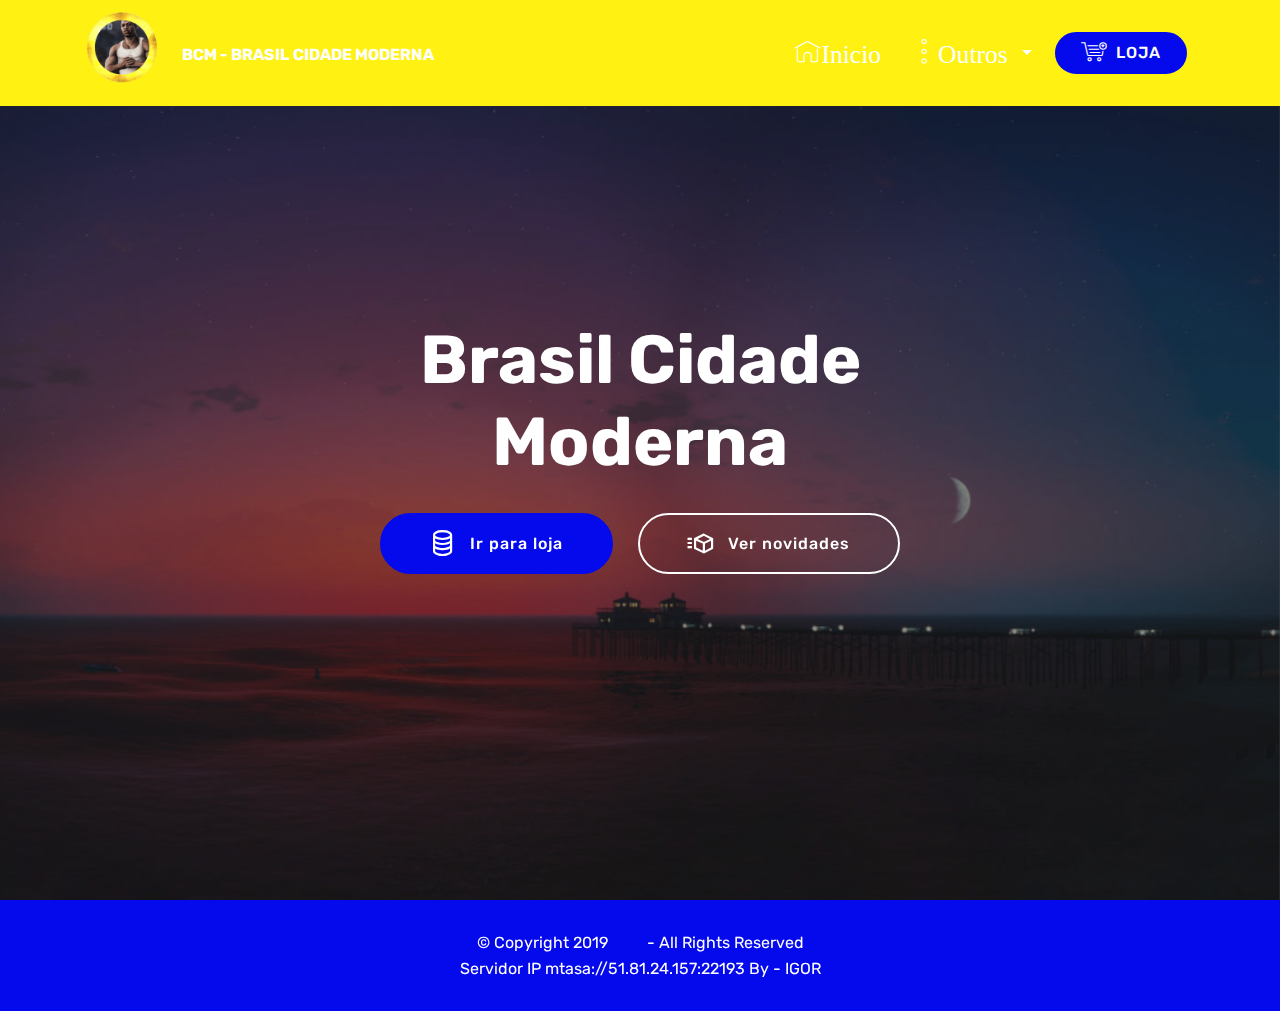
==== commit 0d912e34: "create github pages" ====
--- a/index.html
+++ b/index.html
@@ -66,7 +66,7 @@
     </nav>
 </section>
 
-<section class="engine"><a href="https://mobirise.info/r">free bootstrap template</a></section><section class="header6 cid-rHi7fJrOIN mbr-fullscreen mbr-parallax-background" id="header6-22">
+<section class="engine"><a href="https://mobirise.info/m">site design templates</a></section><section class="header6 cid-rHi7fJrOIN mbr-fullscreen mbr-parallax-background" id="header6-22">
 
     
 
@@ -76,7 +76,7 @@
     <div class="container">
         <div class="row justify-content-md-center">
             <div class="mbr-white col-md-10">
-                <h1 class="mbr-section-title align-center mbr-bold pb-3 mbr-fonts-style display-1">Brasil Cidade Moderna</h1>
+                <h1 class="mbr-section-title align-center mbr-bold pb-3 mbr-fonts-style display-1">Brasil Cidade <br>Moderna<br></h1>
                 
                 <div class="mbr-section-btn align-center"><a class="btn btn-md btn-primary display-4" href="Loja - Mercado.html"><span class="mobi-mbri mobi-mbri-database mbr-iconfont mbr-iconfont-btn"></span>Ir para loja</a>
                         <a class="btn btn-md btn-white-outline display-4" href="page12.html"><span class="mobi-mbri mobi-mbri-delivery mbr-iconfont mbr-iconfont-btn"></span>Ver novidades</a></div>
--- a/assets/mobirise/css/mbr-additional.css
+++ b/assets/mobirise/css/mbr-additional.css
@@ -1091,7 +1091,7 @@
   color: #040aec !important;
 }
 .cid-rHi7fJrOIN {
-  background-image: url("../../../assets/images/786027-2000x9930.jpg");
+  background-image: url("../../../assets/images/786027-2000x993.jpg");
 }
 .cid-rFrGO8Tbun {
   padding-top: 30px;
@@ -1482,7 +1482,7 @@
 .cid-rFdhw7zrGa {
   padding-top: 90px;
   padding-bottom: 90px;
-  background-image: url("../../../assets/images/786027-2000x9930.jpg");
+  background-image: url("../../../assets/images/786027-2000x993.jpg");
 }
 .cid-rFdhw7zrGa .btn {
   margin: 0 0 .5rem 0;
@@ -2439,78 +2439,47 @@
 .cid-qTkzRZLJNu .dropdown-item:hover {
   color: #040aec !important;
 }
-.cid-rFdhw7zrGa {
+.cid-rFdlw8sgks {
   padding-top: 90px;
   padding-bottom: 90px;
-  background-image: url("../../../assets/images/786027-2000x9930.jpg");
-}
-.cid-rFdhw7zrGa .btn {
+  background-color: #fff112;
+}
+.cid-rFdlw8sgks .mbr-section-subtitle {
+  color: #040aec;
+}
+.cid-rFdlw8sgks .btn {
   margin: 0 0 .5rem 0;
 }
-.cid-rFdhw7zrGa H3 {
-  text-align: left;
-}
-.cid-rFdi7aC5S8 {
-  padding-top: 60px;
-  padding-bottom: 60px;
-  position: relative;
-  background-color: #ffffff;
-}
-.cid-rFdi7aC5S8 p {
-  color: #767676;
-}
-.cid-rFdi7aC5S8 .card {
-  border-radius: 0px;
-  margin-bottom: -1px;
-}
-.cid-rFdi7aC5S8 .card .card-header {
-  border-radius: 0px;
-  border: 0px;
-  padding: 0;
-}
-.cid-rFdi7aC5S8 .card .card-header a.panel-title {
-  margin-bottom: 0;
-  margin-top: -1px;
-  font-weight: 500;
-  font-style: normal;
-  display: block;
-  text-decoration: none !important;
-  line-height: normal;
-}
-.cid-rFdi7aC5S8 .card .card-header a.panel-title:focus {
-  text-decoration: none !important;
-}
-.cid-rFdi7aC5S8 .card .card-header a.panel-title h4 {
-  border: 1px solid #dfdfdf;
-  padding: 1.3rem 2rem;
-  margin-bottom: 0;
-}
-.cid-rFdi7aC5S8 .card .card-header a.panel-title h4 .sign {
-  padding-right: 1rem;
-}
-.cid-rFdi7aC5S8 H4 {
-  color: #000000;
-}
-.cid-rFdk2Xm2Iv {
+.cid-rFdlw8sgks .content-row {
+  flex-direction: row-reverse;
+  -webkit-flex-direction: row-reverse;
+}
+.cid-rFdlw8sgks H2 {
+  color: #040aec;
+}
+.cid-rFdlLVsjLL {
   padding-top: 90px;
   padding-bottom: 90px;
-  background-color: #ffffff;
-}
-.cid-rFdk2Xm2Iv .title {
+  background-color: #040aec;
+}
+.cid-rFdlLVsjLL .title {
   margin-bottom: 2rem;
 }
-.cid-rFdk2Xm2Iv .mbr-section-subtitle {
-  color: #767676;
-}
-.cid-rFdk2Xm2Iv a:not([href]):not([tabindex]) {
+.cid-rFdlLVsjLL .mbr-section-subtitle {
+  color: #fff112;
+}
+.cid-rFdlLVsjLL a:not([href]):not([tabindex]) {
   color: #fff;
   border-radius: 3px;
 }
-.cid-rFdk2Xm2Iv a.btn-white:not([href]):not([tabindex]) {
+.cid-rFdlLVsjLL a.btn-white:not([href]):not([tabindex]) {
   color: #333;
 }
-.cid-rFdk2Xm2Iv textarea.form-control {
+.cid-rFdlLVsjLL textarea.form-control {
   min-height: 188px;
+}
+.cid-rFdlLVsjLL H2 {
+  color: #fff112;
 }
 .cid-rFrGO8Tbun {
   padding-top: 30px;
@@ -2898,120 +2867,243 @@
 .cid-qTkzRZLJNu .dropdown-item:hover {
   color: #040aec !important;
 }
-.cid-rFgcl7AqRe {
-  padding-top: 90px;
-  padding-bottom: 90px;
-  background-color: #040aec;
-}
-.cid-rFdxkISOXo {
-  padding-top: 90px;
-  padding-bottom: 90px;
-  background: linear-gradient(45deg, #040aec, #040aec);
-}
-.cid-rFdxkISOXo .list-group-item {
-  padding: .75rem 3.25rem;
-}
-.cid-rFdxkISOXo .plan {
-  word-break: break-word;
+.cid-rFdpk8TXBF .modal-body .close {
+  background: #1b1b1b;
+}
+.cid-rFdpk8TXBF .modal-body .close span {
+  font-style: normal;
+}
+.cid-rFdpk8TXBF .carousel-inner > .active,
+.cid-rFdpk8TXBF .carousel-inner > .next,
+.cid-rFdpk8TXBF .carousel-inner > .prev {
+  display: table;
+}
+.cid-rFdpk8TXBF .carousel-control .icon-next,
+.cid-rFdpk8TXBF .carousel-control .icon-prev {
+  margin-top: -18px;
+  font-size: 40px;
+  line-height: 27px;
+}
+.cid-rFdpk8TXBF .carousel-control:hover {
+  background: #1b1b1b;
+  color: #fff;
+  opacity: 1;
+}
+@media (max-width: 767px) {
+  .cid-rFdpk8TXBF .container .carousel-control {
+    margin-bottom: 0;
+  }
+}
+.cid-rFdpk8TXBF .boxed-slider {
   position: relative;
-  max-width: 300px;
+  padding: 93px 0;
+}
+.cid-rFdpk8TXBF .boxed-slider > div {
+  position: relative;
+}
+.cid-rFdpk8TXBF .container img {
+  width: 100%;
+}
+.cid-rFdpk8TXBF .container img + .row {
+  position: absolute;
+  top: 50%;
+  left: 0;
+  right: 0;
+  -webkit-transform: translateY(-50%);
+  -moz-transform: translateY(-50%);
+  transform: translateY(-50%);
+  z-index: 2;
+}
+.cid-rFdpk8TXBF .mbr-section {
+  padding: 0;
+  background-attachment: scroll;
+}
+.cid-rFdpk8TXBF .mbr-table-cell {
+  padding: 0;
+}
+.cid-rFdpk8TXBF .container .carousel-indicators {
+  margin-bottom: 3px;
+}
+.cid-rFdpk8TXBF .carousel-caption {
+  top: 50%;
+  right: 0;
+  bottom: auto;
+  left: 0;
+  display: -webkit-flex;
+  align-items: center;
+  -webkit-transform: translateY(-50%);
+  transform: translateY(-50%);
+  -webkit-align-items: center;
+}
+.cid-rFdpk8TXBF .mbr-overlay {
+  z-index: 1;
+}
+.cid-rFdpk8TXBF .container-slide.container {
+  min-width: 100%;
+  min-height: 100vh;
+  padding: 0;
+}
+.cid-rFdpk8TXBF .carousel-item {
+  background-position: 50% 50%;
+  background-repeat: no-repeat;
+  background-size: cover;
+  -o-transition: -o-transform 0.6s ease-in-out;
+  -webkit-transition: -webkit-transform 0.6s ease-in-out;
+  transition: transform 0.6s ease-in-out, -webkit-transform 0.6s ease-in-out, -o-transform 0.6s ease-in-out;
+  -webkit-backface-visibility: hidden;
+  backface-visibility: hidden;
+  -webkit-perspective: 1000px;
+  perspective: 1000px;
+}
+@media (max-width: 576px) {
+  .cid-rFdpk8TXBF .carousel-item .container {
+    width: 100%;
+  }
+}
+.cid-rFdpk8TXBF .carousel-item-next.carousel-item-left,
+.cid-rFdpk8TXBF .carousel-item-prev.carousel-item-right {
+  -webkit-transform: translate3d(0, 0, 0);
+  transform: translate3d(0, 0, 0);
+}
+.cid-rFdpk8TXBF .active.carousel-item-right,
+.cid-rFdpk8TXBF .carousel-item-next {
+  -webkit-transform: translate3d(100%, 0, 0);
+  transform: translate3d(100%, 0, 0);
+}
+.cid-rFdpk8TXBF .active.carousel-item-left,
+.cid-rFdpk8TXBF .carousel-item-prev {
+  -webkit-transform: translate3d(-100%, 0, 0);
+  transform: translate3d(-100%, 0, 0);
+}
+.cid-rFdpk8TXBF .mbr-slider .carousel-control {
+  top: 50%;
+  width: 70px;
+  height: 70px;
+  margin-top: -1.5rem;
+  font-size: 35px;
+  background-color: rgba(0, 0, 0, 0.5);
+  border: 2px solid #fff;
+  border-radius: 50%;
+  transition: all .3s;
+}
+.cid-rFdpk8TXBF .mbr-slider .carousel-control.carousel-control-prev {
+  left: 0;
+  margin-left: 2.5rem;
+}
+.cid-rFdpk8TXBF .mbr-slider .carousel-control.carousel-control-next {
+  right: 0;
+  margin-right: 2.5rem;
+}
+.cid-rFdpk8TXBF .mbr-slider .carousel-control .mbr-iconfont {
+  font-size: 2rem;
+}
+@media (max-width: 767px) {
+  .cid-rFdpk8TXBF .mbr-slider .carousel-control {
+    top: auto;
+    bottom: 1rem;
+  }
+}
+.cid-rFdpk8TXBF .mbr-slider .carousel-indicators {
+  position: absolute;
+  bottom: 0;
+  margin-bottom: 1.5rem !important;
+}
+.cid-rFdpk8TXBF .mbr-slider .carousel-indicators li {
+  max-width: 20px;
+  width: 20px;
+  height: 20px;
+  max-height: 20px;
+  margin: 3px;
+  background-color: rgba(0, 0, 0, 0.5);
+  border: 2px solid #fff;
+  border-radius: 50%;
+  opacity: .5;
+  transition: all .3s;
+}
+.cid-rFdpk8TXBF .mbr-slider .carousel-indicators li.active,
+.cid-rFdpk8TXBF .mbr-slider .carousel-indicators li:hover {
+  opacity: .9;
+}
+.cid-rFdpk8TXBF .mbr-slider .carousel-indicators li::after,
+.cid-rFdpk8TXBF .mbr-slider .carousel-indicators li::before {
+  content: none;
+}
+.cid-rFdpk8TXBF .mbr-slider .carousel-indicators.ie-fix {
+  left: 50%;
+  display: block;
+  width: 60%;
+  margin-left: -30%;
+  text-align: center;
+}
+@media (max-width: 576px) {
+  .cid-rFdpk8TXBF .mbr-slider .carousel-indicators {
+    display: none !important;
+  }
+}
+.cid-rFdpk8TXBF .mbr-slider > .container img {
+  width: 100%;
+}
+.cid-rFdpk8TXBF .mbr-slider > .container img + .row {
+  position: absolute;
+  top: 50%;
+  right: 0;
+  left: 0;
+  z-index: 2;
+  -moz-transform: translateY(-50%);
+  -webkit-transform: translateY(-50%);
+  transform: translateY(-50%);
+}
+.cid-rFdpk8TXBF .mbr-slider > .container .carousel-indicators {
+  margin-bottom: 3px;
+}
+@media (max-width: 576px) {
+  .cid-rFdpk8TXBF .mbr-slider > .container .carousel-control {
+    margin-bottom: 0;
+  }
+}
+.cid-rFdpk8TXBF .mbr-slider .mbr-section {
+  padding: 0;
+  background-attachment: scroll;
+}
+.cid-rFdpk8TXBF .mbr-slider .mbr-table-cell {
+  padding: 0;
+}
+.cid-rFdpk8TXBF .carousel-item .container.container-slide {
+  position: initial;
+  width: auto;
+  min-height: 0;
+}
+.cid-rFdpk8TXBF .full-screen .slider-fullscreen-image {
+  min-height: 100vh;
+  background-repeat: no-repeat;
+  background-position: 50% 50%;
+  background-size: cover;
+}
+.cid-rFdpk8TXBF .full-screen .slider-fullscreen-image.active {
+  display: -o-flex;
+}
+.cid-rFdpk8TXBF .full-screen .container {
+  width: auto;
   padding-right: 0;
   padding-left: 0;
-  color: #767676;
-}
-.cid-rFdxkISOXo .plan .list-group-item {
-  position: relative;
-  -webkit-justify-content: center;
-  justify-content: center;
-  border: 0;
-}
-.cid-rFdxkISOXo .plan .list-group-item::after {
+}
+.cid-rFdpk8TXBF .full-screen .carousel-item .container.container-slide {
+  width: 100%;
+  min-height: 100vh;
+  padding: 0;
+}
+.cid-rFdpk8TXBF .full-screen .carousel-item .container.container-slide img {
+  display: none;
+}
+.cid-rFdpk8TXBF .mbr-background-video-preview {
   position: absolute;
+  top: 0;
+  right: 0;
   bottom: 0;
-  left: 20%;
-  width: 60%;
-  height: 2px;
-  content: "";
-  background-color: #eaeaea;
-}
-.cid-rFdxkISOXo .plan .list-group-item:last-child::after {
-  display: none;
-}
-.cid-rFdxkISOXo .plan-header {
-  padding-left: 1rem;
-  padding-right: 1rem;
-}
-.cid-rFdxkISOXo .plan-header,
-.cid-rFdxkISOXo .plan-body {
-  background-color: #fff;
-}
-.cid-rFdxkISOXo .price-figure {
-  font-weight: 700;
-  color: #232323;
-}
-.cid-rFdxkISOXo .price-value {
-  font-weight: 700;
-  vertical-align: top;
-}
-@media (max-width: 550px) {
-  .cid-rFdxkISOXo .price-figure {
-    font-size: 4.25rem;
-  }
-}
-.cid-rFj1BeWlSE {
-  padding-top: 90px;
-  padding-bottom: 90px;
-  background: linear-gradient(45deg, #040aec, #040aec);
-}
-.cid-rFj1BeWlSE .list-group-item {
-  padding: .75rem 3.25rem;
-}
-.cid-rFj1BeWlSE .plan {
-  word-break: break-word;
-  position: relative;
-  max-width: 300px;
-  padding-right: 0;
-  padding-left: 0;
-  color: #767676;
-}
-.cid-rFj1BeWlSE .plan .list-group-item {
-  position: relative;
-  -webkit-justify-content: center;
-  justify-content: center;
-  border: 0;
-}
-.cid-rFj1BeWlSE .plan .list-group-item::after {
-  position: absolute;
-  bottom: 0;
-  left: 20%;
-  width: 60%;
-  height: 2px;
-  content: "";
-  background-color: #eaeaea;
-}
-.cid-rFj1BeWlSE .plan .list-group-item:last-child::after {
-  display: none;
-}
-.cid-rFj1BeWlSE .plan-header {
-  padding-left: 1rem;
-  padding-right: 1rem;
-}
-.cid-rFj1BeWlSE .plan-header,
-.cid-rFj1BeWlSE .plan-body {
-  background-color: #fff;
-}
-.cid-rFj1BeWlSE .price-figure {
-  font-weight: 700;
-  color: #232323;
-}
-.cid-rFj1BeWlSE .price-value {
-  font-weight: 700;
-  vertical-align: top;
-}
-@media (max-width: 550px) {
-  .cid-rFj1BeWlSE .price-figure {
-    font-size: 4.25rem;
-  }
+  left: 0;
+}
+.cid-rFdpk8TXBF .mbr-overlay ~ .container-slide {
+  z-index: auto;
 }
 .cid-rFrGO8Tbun {
   padding-top: 30px;
@@ -3399,47 +3491,29 @@
 .cid-qTkzRZLJNu .dropdown-item:hover {
   color: #040aec !important;
 }
-.cid-rFdlw8sgks {
+.cid-rFgiFzvSlz {
   padding-top: 90px;
   padding-bottom: 90px;
   background-color: #fff112;
 }
-.cid-rFdlw8sgks .mbr-section-subtitle {
+.cid-rFgiFzvSlz .title {
+  margin-bottom: 2rem;
+}
+.cid-rFgiFzvSlz .mbr-section-subtitle {
   color: #040aec;
 }
-.cid-rFdlw8sgks .btn {
-  margin: 0 0 .5rem 0;
-}
-.cid-rFdlw8sgks .content-row {
-  flex-direction: row-reverse;
-  -webkit-flex-direction: row-reverse;
-}
-.cid-rFdlw8sgks H2 {
-  color: #040aec;
-}
-.cid-rFdlLVsjLL {
-  padding-top: 90px;
-  padding-bottom: 90px;
-  background-color: #040aec;
-}
-.cid-rFdlLVsjLL .title {
-  margin-bottom: 2rem;
-}
-.cid-rFdlLVsjLL .mbr-section-subtitle {
-  color: #fff112;
-}
-.cid-rFdlLVsjLL a:not([href]):not([tabindex]) {
+.cid-rFgiFzvSlz a:not([href]):not([tabindex]) {
   color: #fff;
   border-radius: 3px;
 }
-.cid-rFdlLVsjLL a.btn-white:not([href]):not([tabindex]) {
+.cid-rFgiFzvSlz a.btn-white:not([href]):not([tabindex]) {
   color: #333;
 }
-.cid-rFdlLVsjLL textarea.form-control {
+.cid-rFgiFzvSlz textarea.form-control {
   min-height: 188px;
 }
-.cid-rFdlLVsjLL H2 {
-  color: #fff112;
+.cid-rFgiFzvSlz H2 {
+  color: #040aec;
 }
 .cid-rFrGO8Tbun {
   padding-top: 30px;
@@ -3827,243 +3901,86 @@
 .cid-qTkzRZLJNu .dropdown-item:hover {
   color: #040aec !important;
 }
-.cid-rFdpk8TXBF .modal-body .close {
-  background: #1b1b1b;
-}
-.cid-rFdpk8TXBF .modal-body .close span {
-  font-style: normal;
-}
-.cid-rFdpk8TXBF .carousel-inner > .active,
-.cid-rFdpk8TXBF .carousel-inner > .next,
-.cid-rFdpk8TXBF .carousel-inner > .prev {
-  display: table;
-}
-.cid-rFdpk8TXBF .carousel-control .icon-next,
-.cid-rFdpk8TXBF .carousel-control .icon-prev {
-  margin-top: -18px;
-  font-size: 40px;
-  line-height: 27px;
-}
-.cid-rFdpk8TXBF .carousel-control:hover {
-  background: #1b1b1b;
-  color: #fff;
-  opacity: 1;
-}
-@media (max-width: 767px) {
-  .cid-rFdpk8TXBF .container .carousel-control {
-    margin-bottom: 0;
-  }
-}
-.cid-rFdpk8TXBF .boxed-slider {
-  position: relative;
-  padding: 93px 0;
-}
-.cid-rFdpk8TXBF .boxed-slider > div {
-  position: relative;
-}
-.cid-rFdpk8TXBF .container img {
-  width: 100%;
-}
-.cid-rFdpk8TXBF .container img + .row {
-  position: absolute;
-  top: 50%;
-  left: 0;
-  right: 0;
-  -webkit-transform: translateY(-50%);
-  -moz-transform: translateY(-50%);
-  transform: translateY(-50%);
-  z-index: 2;
-}
-.cid-rFdpk8TXBF .mbr-section {
-  padding: 0;
-  background-attachment: scroll;
-}
-.cid-rFdpk8TXBF .mbr-table-cell {
-  padding: 0;
-}
-.cid-rFdpk8TXBF .container .carousel-indicators {
-  margin-bottom: 3px;
-}
-.cid-rFdpk8TXBF .carousel-caption {
-  top: 50%;
-  right: 0;
-  bottom: auto;
-  left: 0;
-  display: -webkit-flex;
-  align-items: center;
-  -webkit-transform: translateY(-50%);
-  transform: translateY(-50%);
-  -webkit-align-items: center;
-}
-.cid-rFdpk8TXBF .mbr-overlay {
-  z-index: 1;
-}
-.cid-rFdpk8TXBF .container-slide.container {
-  min-width: 100%;
-  min-height: 100vh;
-  padding: 0;
-}
-.cid-rFdpk8TXBF .carousel-item {
-  background-position: 50% 50%;
-  background-repeat: no-repeat;
-  background-size: cover;
-  -o-transition: -o-transform 0.6s ease-in-out;
-  -webkit-transition: -webkit-transform 0.6s ease-in-out;
-  transition: transform 0.6s ease-in-out, -webkit-transform 0.6s ease-in-out, -o-transform 0.6s ease-in-out;
-  -webkit-backface-visibility: hidden;
-  backface-visibility: hidden;
-  -webkit-perspective: 1000px;
-  perspective: 1000px;
-}
-@media (max-width: 576px) {
-  .cid-rFdpk8TXBF .carousel-item .container {
-    width: 100%;
-  }
-}
-.cid-rFdpk8TXBF .carousel-item-next.carousel-item-left,
-.cid-rFdpk8TXBF .carousel-item-prev.carousel-item-right {
-  -webkit-transform: translate3d(0, 0, 0);
-  transform: translate3d(0, 0, 0);
-}
-.cid-rFdpk8TXBF .active.carousel-item-right,
-.cid-rFdpk8TXBF .carousel-item-next {
-  -webkit-transform: translate3d(100%, 0, 0);
-  transform: translate3d(100%, 0, 0);
-}
-.cid-rFdpk8TXBF .active.carousel-item-left,
-.cid-rFdpk8TXBF .carousel-item-prev {
-  -webkit-transform: translate3d(-100%, 0, 0);
-  transform: translate3d(-100%, 0, 0);
-}
-.cid-rFdpk8TXBF .mbr-slider .carousel-control {
-  top: 50%;
-  width: 70px;
-  height: 70px;
-  margin-top: -1.5rem;
-  font-size: 35px;
-  background-color: rgba(0, 0, 0, 0.5);
-  border: 2px solid #fff;
+.cid-rFghKdgVc0 {
+  padding-top: 90px;
+  padding-bottom: 90px;
+  background-color: #ffffff;
+}
+.cid-rFghKdgVc0 .mbr-section-subtitle {
+  color: #767676;
+  font-weight: 300;
+}
+.cid-rFghKdgVc0 .mbr-content-text {
+  color: #767676;
+  margin-bottom: 0;
+}
+.cid-rFghKdgVc0 .card {
+  word-wrap: break-word;
+  flex-shrink: 0;
+  -webkit-flex-shrink: 0;
+}
+.cid-rFghKdgVc0 .img-text {
+  width: 64px;
+  height: 64px;
+  font-size: 32px;
+  border: 2px solid #efefef;
   border-radius: 50%;
-  transition: all .3s;
-}
-.cid-rFdpk8TXBF .mbr-slider .carousel-control.carousel-control-prev {
-  left: 0;
-  margin-left: 2.5rem;
-}
-.cid-rFdpk8TXBF .mbr-slider .carousel-control.carousel-control-next {
-  right: 0;
-  margin-right: 2.5rem;
-}
-.cid-rFdpk8TXBF .mbr-slider .carousel-control .mbr-iconfont {
-  font-size: 2rem;
-}
-@media (max-width: 767px) {
-  .cid-rFdpk8TXBF .mbr-slider .carousel-control {
-    top: auto;
-    bottom: 1rem;
-  }
-}
-.cid-rFdpk8TXBF .mbr-slider .carousel-indicators {
-  position: absolute;
-  bottom: 0;
-  margin-bottom: 1.5rem !important;
-}
-.cid-rFdpk8TXBF .mbr-slider .carousel-indicators li {
-  max-width: 20px;
-  width: 20px;
-  height: 20px;
-  max-height: 20px;
-  margin: 3px;
-  background-color: rgba(0, 0, 0, 0.5);
-  border: 2px solid #fff;
-  border-radius: 50%;
-  opacity: .5;
-  transition: all .3s;
-}
-.cid-rFdpk8TXBF .mbr-slider .carousel-indicators li.active,
-.cid-rFdpk8TXBF .mbr-slider .carousel-indicators li:hover {
-  opacity: .9;
-}
-.cid-rFdpk8TXBF .mbr-slider .carousel-indicators li::after,
-.cid-rFdpk8TXBF .mbr-slider .carousel-indicators li::before {
-  content: none;
-}
-.cid-rFdpk8TXBF .mbr-slider .carousel-indicators.ie-fix {
-  left: 50%;
-  display: block;
-  width: 60%;
-  margin-left: -30%;
-  text-align: center;
-}
-@media (max-width: 576px) {
-  .cid-rFdpk8TXBF .mbr-slider .carousel-indicators {
-    display: none !important;
-  }
-}
-.cid-rFdpk8TXBF .mbr-slider > .container img {
-  width: 100%;
-}
-.cid-rFdpk8TXBF .mbr-slider > .container img + .row {
-  position: absolute;
-  top: 50%;
-  right: 0;
-  left: 0;
-  z-index: 2;
-  -moz-transform: translateY(-50%);
-  -webkit-transform: translateY(-50%);
-  transform: translateY(-50%);
-}
-.cid-rFdpk8TXBF .mbr-slider > .container .carousel-indicators {
-  margin-bottom: 3px;
-}
-@media (max-width: 576px) {
-  .cid-rFdpk8TXBF .mbr-slider > .container .carousel-control {
-    margin-bottom: 0;
-  }
-}
-.cid-rFdpk8TXBF .mbr-slider .mbr-section {
-  padding: 0;
-  background-attachment: scroll;
-}
-.cid-rFdpk8TXBF .mbr-slider .mbr-table-cell {
-  padding: 0;
-}
-.cid-rFdpk8TXBF .carousel-item .container.container-slide {
-  position: initial;
-  width: auto;
-  min-height: 0;
-}
-.cid-rFdpk8TXBF .full-screen .slider-fullscreen-image {
-  min-height: 100vh;
-  background-repeat: no-repeat;
-  background-position: 50% 50%;
-  background-size: cover;
-}
-.cid-rFdpk8TXBF .full-screen .slider-fullscreen-image.active {
-  display: -o-flex;
-}
-.cid-rFdpk8TXBF .full-screen .container {
-  width: auto;
-  padding-right: 0;
-  padding-left: 0;
-}
-.cid-rFdpk8TXBF .full-screen .carousel-item .container.container-slide {
-  width: 100%;
-  min-height: 100vh;
-  padding: 0;
-}
-.cid-rFdpk8TXBF .full-screen .carousel-item .container.container-slide img {
-  display: none;
-}
-.cid-rFdpk8TXBF .mbr-background-video-preview {
-  position: absolute;
-  top: 0;
-  right: 0;
-  bottom: 0;
-  left: 0;
-}
-.cid-rFdpk8TXBF .mbr-overlay ~ .container-slide {
-  z-index: auto;
+}
+@media (max-width: 991px) {
+  .cid-rFghKdgVc0 .img-text {
+    width: 48px;
+    height: 48px;
+    font-size: 24px;
+  }
+}
+@media (min-width: 992px) {
+  .cid-rFghKdgVc0 .cards-block {
+    border-top: 2px solid #efefef;
+  }
+}
+.cid-rFghKdgVc0 .cards-block .card {
+  border-bottom: 2px solid #efefef;
+  border-radius: 0;
+}
+.cid-rFghKdgVc0 .cards-container {
+  display: flex;
+  -webkit-flex-direction: row;
+  flex-direction: row;
+  -webkit-flex-wrap: wrap;
+  flex-wrap: wrap;
+  -webkit-justify-content: center;
+  justify-content: center;
+  word-break: break-word;
+}
+.cid-rFghKdgVc0 .media-block {
+  flex-shrink: 0;
+  -webkit-flex-shrink: 0;
+}
+@media (min-width: 992px) {
+  .cid-rFghKdgVc0 .media-block {
+    padding-left: 2rem;
+  }
+}
+.cid-rFghKdgVc0 .cards-block {
+  flex-basis: 100%;
+  -webkit-flex-basis: 100%;
+}
+@media (max-width: 991px) {
+  .cid-rFghKdgVc0 .media-block {
+    flex-basis: 100%;
+    -webkit-flex-basis: 100%;
+    padding-left: 0;
+    padding-bottom: 2rem;
+  }
+}
+.cid-rFghKdgVc0 .media-container-row {
+  -webkit-flex-direction: row-reverse;
+  flex-direction: row-reverse;
+}
+.cid-rFgiiKP4co {
+  padding-top: 60px;
+  padding-bottom: 60px;
+  background-color: #ffffff;
 }
 .cid-rFrGO8Tbun {
   padding-top: 30px;
@@ -4451,1939 +4368,10 @@
 .cid-qTkzRZLJNu .dropdown-item:hover {
   color: #040aec !important;
 }
-.cid-rFdlw8sgks {
-  padding-top: 90px;
-  padding-bottom: 90px;
-  background-color: #fff112;
-}
-.cid-rFdlw8sgks .mbr-section-subtitle {
-  color: #040aec;
-}
-.cid-rFdlw8sgks .btn {
-  margin: 0 0 .5rem 0;
-}
-.cid-rFdlw8sgks .content-row {
-  flex-direction: row-reverse;
-  -webkit-flex-direction: row-reverse;
-}
-.cid-rFdlw8sgks H2 {
-  color: #040aec;
-}
-.cid-rFdlLVsjLL {
-  padding-top: 90px;
-  padding-bottom: 90px;
-  background-color: #040aec;
-}
-.cid-rFdlLVsjLL .title {
-  margin-bottom: 2rem;
-}
-.cid-rFdlLVsjLL .mbr-section-subtitle {
-  color: #fff112;
-}
-.cid-rFdlLVsjLL a:not([href]):not([tabindex]) {
-  color: #fff;
-  border-radius: 3px;
-}
-.cid-rFdlLVsjLL a.btn-white:not([href]):not([tabindex]) {
-  color: #333;
-}
-.cid-rFdlLVsjLL textarea.form-control {
-  min-height: 188px;
-}
-.cid-rFdlLVsjLL H2 {
-  color: #fff112;
-}
-.cid-rFrGO8Tbun {
-  padding-top: 30px;
-  padding-bottom: 30px;
-  background-color: #040aec;
-}
-.cid-qTkzRZLJNu .navbar {
-  padding: .5rem 0;
-  background: #fff112;
-  transition: none;
-  min-height: 77px;
-}
-.cid-qTkzRZLJNu .navbar-dropdown.bg-color.transparent.opened {
-  background: #fff112;
-}
-.cid-qTkzRZLJNu a {
-  font-style: normal;
-}
-.cid-qTkzRZLJNu .nav-item span {
-  padding-right: 0.4em;
-  line-height: 0.5em;
-  vertical-align: text-bottom;
-  position: relative;
-  text-decoration: none;
-}
-.cid-qTkzRZLJNu .nav-item a {
-  display: flex;
-  align-items: center;
-  justify-content: center;
-  padding: 0.7rem 0 !important;
-  margin: 0rem .65rem !important;
-}
-.cid-qTkzRZLJNu .nav-item:focus,
-.cid-qTkzRZLJNu .nav-link:focus {
-  outline: none;
-}
-.cid-qTkzRZLJNu .btn {
-  padding: 0.4rem 1.5rem;
-  display: inline-flex;
-  align-items: center;
-}
-.cid-qTkzRZLJNu .btn .mbr-iconfont {
-  font-size: 1.6rem;
-}
-.cid-qTkzRZLJNu .menu-logo {
-  margin-right: auto;
-}
-.cid-qTkzRZLJNu .menu-logo .navbar-brand {
-  display: flex;
-  margin-left: 5rem;
-  padding: 0;
-  transition: padding .2s;
-  min-height: 3.8rem;
-  align-items: center;
-}
-.cid-qTkzRZLJNu .menu-logo .navbar-brand .navbar-caption-wrap {
-  display: -webkit-flex;
-  -webkit-align-items: center;
-  align-items: center;
-  word-break: break-word;
-  min-width: 7rem;
-  margin: .3rem 0;
-}
-.cid-qTkzRZLJNu .menu-logo .navbar-brand .navbar-caption-wrap .navbar-caption {
-  line-height: 1.2rem !important;
-  padding-right: 2rem;
-}
-.cid-qTkzRZLJNu .menu-logo .navbar-brand .navbar-logo {
-  font-size: 4rem;
-  transition: font-size 0.25s;
-}
-.cid-qTkzRZLJNu .menu-logo .navbar-brand .navbar-logo img {
-  display: flex;
-}
-.cid-qTkzRZLJNu .menu-logo .navbar-brand .navbar-logo .mbr-iconfont {
-  transition: font-size 0.25s;
-}
-.cid-qTkzRZLJNu .navbar-toggleable-sm .navbar-collapse {
-  justify-content: flex-end;
-  -webkit-justify-content: flex-end;
-  padding-right: 5rem;
-  width: auto;
-}
-.cid-qTkzRZLJNu .navbar-toggleable-sm .navbar-collapse .navbar-nav {
-  flex-wrap: wrap;
-  -webkit-flex-wrap: wrap;
-  padding-left: 0;
-}
-.cid-qTkzRZLJNu .navbar-toggleable-sm .navbar-collapse .navbar-nav .nav-item {
-  -webkit-align-self: center;
-  align-self: center;
-}
-.cid-qTkzRZLJNu .navbar-toggleable-sm .navbar-collapse .navbar-buttons {
-  padding-left: 0;
-  padding-bottom: 0;
-}
-.cid-qTkzRZLJNu .dropdown .dropdown-menu {
-  background: #fff112;
-  display: none;
-  position: absolute;
-  min-width: 5rem;
-  padding-top: 1.4rem;
-  padding-bottom: 1.4rem;
-  text-align: left;
-}
-.cid-qTkzRZLJNu .dropdown .dropdown-menu .dropdown-item {
-  width: auto;
-  padding: 0.235em 1.5385em 0.235em 1.5385em !important;
-}
-.cid-qTkzRZLJNu .dropdown .dropdown-menu .dropdown-item::after {
-  right: 0.5rem;
-}
-.cid-qTkzRZLJNu .dropdown .dropdown-menu .dropdown-submenu {
-  margin: 0;
-}
-.cid-qTkzRZLJNu .dropdown.open > .dropdown-menu {
-  display: block;
-}
-.cid-qTkzRZLJNu .navbar-toggleable-sm.opened:after {
-  position: absolute;
-  width: 100vw;
-  height: 100vh;
-  content: '';
-  background-color: rgba(0, 0, 0, 0.1);
-  left: 0;
-  bottom: 0;
-  transform: translateY(100%);
-  -webkit-transform: translateY(100%);
-  z-index: 1000;
-}
-.cid-qTkzRZLJNu .navbar.navbar-short {
-  min-height: 60px;
-  transition: all .2s;
-}
-.cid-qTkzRZLJNu .navbar.navbar-short .navbar-toggler-right {
-  top: 20px;
-}
-.cid-qTkzRZLJNu .navbar.navbar-short .navbar-logo a {
-  font-size: 2.5rem !important;
-  line-height: 2.5rem;
-  transition: font-size 0.25s;
-}
-.cid-qTkzRZLJNu .navbar.navbar-short .navbar-logo a .mbr-iconfont {
-  font-size: 2.5rem !important;
-}
-.cid-qTkzRZLJNu .navbar.navbar-short .navbar-logo a img {
-  height: 3rem !important;
-}
-.cid-qTkzRZLJNu .navbar.navbar-short .navbar-brand {
-  min-height: 3rem;
-}
-.cid-qTkzRZLJNu button.navbar-toggler {
-  width: 31px;
-  height: 18px;
-  cursor: pointer;
-  transition: all .2s;
-  top: 1.5rem;
-  right: 1rem;
-}
-.cid-qTkzRZLJNu button.navbar-toggler:focus {
-  outline: none;
-}
-.cid-qTkzRZLJNu button.navbar-toggler .hamburger span {
-  position: absolute;
-  right: 0;
-  width: 30px;
-  height: 2px;
-  border-right: 5px;
-  background-color: #040aec;
-}
-.cid-qTkzRZLJNu button.navbar-toggler .hamburger span:nth-child(1) {
-  top: 0;
-  transition: all .2s;
-}
-.cid-qTkzRZLJNu button.navbar-toggler .hamburger span:nth-child(2) {
-  top: 8px;
-  transition: all .15s;
-}
-.cid-qTkzRZLJNu button.navbar-toggler .hamburger span:nth-child(3) {
-  top: 8px;
-  transition: all .15s;
-}
-.cid-qTkzRZLJNu button.navbar-toggler .hamburger span:nth-child(4) {
-  top: 16px;
-  transition: all .2s;
-}
-.cid-qTkzRZLJNu nav.opened .hamburger span:nth-child(1) {
-  top: 8px;
-  width: 0;
-  opacity: 0;
-  right: 50%;
-  transition: all .2s;
-}
-.cid-qTkzRZLJNu nav.opened .hamburger span:nth-child(2) {
-  -webkit-transform: rotate(45deg);
-  transform: rotate(45deg);
-  transition: all .25s;
-}
-.cid-qTkzRZLJNu nav.opened .hamburger span:nth-child(3) {
-  -webkit-transform: rotate(-45deg);
-  transform: rotate(-45deg);
-  transition: all .25s;
-}
-.cid-qTkzRZLJNu nav.opened .hamburger span:nth-child(4) {
-  top: 8px;
-  width: 0;
-  opacity: 0;
-  right: 50%;
-  transition: all .2s;
-}
-.cid-qTkzRZLJNu .collapsed.navbar-expand {
-  flex-direction: column;
-}
-.cid-qTkzRZLJNu .collapsed .btn {
-  display: flex;
-}
-.cid-qTkzRZLJNu .collapsed .navbar-collapse {
-  display: none !important;
-  padding-right: 0 !important;
-}
-.cid-qTkzRZLJNu .collapsed .navbar-collapse.collapsing,
-.cid-qTkzRZLJNu .collapsed .navbar-collapse.show {
-  display: block !important;
-}
-.cid-qTkzRZLJNu .collapsed .navbar-collapse.collapsing .navbar-nav,
-.cid-qTkzRZLJNu .collapsed .navbar-collapse.show .navbar-nav {
-  display: block;
-  text-align: center;
-}
-.cid-qTkzRZLJNu .collapsed .navbar-collapse.collapsing .navbar-nav .nav-item,
-.cid-qTkzRZLJNu .collapsed .navbar-collapse.show .navbar-nav .nav-item {
-  clear: both;
-}
-.cid-qTkzRZLJNu .collapsed .navbar-collapse.collapsing .navbar-buttons,
-.cid-qTkzRZLJNu .collapsed .navbar-collapse.show .navbar-buttons {
-  text-align: center;
-}
-.cid-qTkzRZLJNu .collapsed .navbar-collapse.collapsing .navbar-buttons:last-child,
-.cid-qTkzRZLJNu .collapsed .navbar-collapse.show .navbar-buttons:last-child {
-  margin-bottom: 1rem;
-}
-.cid-qTkzRZLJNu .collapsed button.navbar-toggler {
-  display: block;
-}
-.cid-qTkzRZLJNu .collapsed .navbar-brand {
-  margin-left: 1rem !important;
-}
-.cid-qTkzRZLJNu .collapsed .navbar-toggleable-sm {
-  flex-direction: column;
-  -webkit-flex-direction: column;
-}
-.cid-qTkzRZLJNu .collapsed .dropdown .dropdown-menu {
-  width: 100%;
-  text-align: center;
-  position: relative;
-  opacity: 0;
-  display: block;
-  height: 0;
-  visibility: hidden;
-  padding: 0;
-  transition-duration: .5s;
-  transition-property: opacity,padding,height;
-}
-.cid-qTkzRZLJNu .collapsed .dropdown.open > .dropdown-menu {
-  position: relative;
-  opacity: 1;
-  height: auto;
-  padding: 1.4rem 0;
-  visibility: visible;
-}
-.cid-qTkzRZLJNu .collapsed .dropdown .dropdown-submenu {
-  left: 0;
-  text-align: center;
-  width: 100%;
-}
-.cid-qTkzRZLJNu .collapsed .dropdown .dropdown-toggle[data-toggle="dropdown-submenu"]::after {
-  margin-top: 0;
-  position: inherit;
-  right: 0;
-  top: 50%;
-  display: inline-block;
-  width: 0;
-  height: 0;
-  margin-left: .3em;
-  vertical-align: middle;
-  content: "";
-  border-top: .30em solid;
-  border-right: .30em solid transparent;
-  border-left: .30em solid transparent;
-}
-@media (max-width: 991px) {
-  .cid-qTkzRZLJNu .navbar-expand {
-    flex-direction: column;
-  }
-  .cid-qTkzRZLJNu img {
-    height: 3.8rem !important;
-  }
-  .cid-qTkzRZLJNu .btn {
-    display: flex;
-  }
-  .cid-qTkzRZLJNu button.navbar-toggler {
-    display: block;
-  }
-  .cid-qTkzRZLJNu .navbar-brand {
-    margin-left: 1rem !important;
-  }
-  .cid-qTkzRZLJNu .navbar-toggleable-sm {
-    flex-direction: column;
-    -webkit-flex-direction: column;
-  }
-  .cid-qTkzRZLJNu .navbar-collapse {
-    display: none !important;
-    padding-right: 0 !important;
-  }
-  .cid-qTkzRZLJNu .navbar-collapse.collapsing,
-  .cid-qTkzRZLJNu .navbar-collapse.show {
-    display: block !important;
-  }
-  .cid-qTkzRZLJNu .navbar-collapse.collapsing .navbar-nav,
-  .cid-qTkzRZLJNu .navbar-collapse.show .navbar-nav {
-    display: block;
-    text-align: center;
-  }
-  .cid-qTkzRZLJNu .navbar-collapse.collapsing .navbar-nav .nav-item,
-  .cid-qTkzRZLJNu .navbar-collapse.show .navbar-nav .nav-item {
-    clear: both;
-  }
-  .cid-qTkzRZLJNu .navbar-collapse.collapsing .navbar-buttons,
-  .cid-qTkzRZLJNu .navbar-collapse.show .navbar-buttons {
-    text-align: center;
-  }
-  .cid-qTkzRZLJNu .navbar-collapse.collapsing .navbar-buttons:last-child,
-  .cid-qTkzRZLJNu .navbar-collapse.show .navbar-buttons:last-child {
-    margin-bottom: 1rem;
-  }
-  .cid-qTkzRZLJNu .dropdown .dropdown-menu {
-    width: 100%;
-    text-align: center;
-    position: relative;
-    opacity: 0;
-    display: block;
-    height: 0;
-    visibility: hidden;
-    padding: 0;
-    transition-duration: .5s;
-    transition-property: opacity,padding,height;
-  }
-  .cid-qTkzRZLJNu .dropdown.open > .dropdown-menu {
-    position: relative;
-    opacity: 1;
-    height: auto;
-    padding: 1.4rem 0;
-    visibility: visible;
-  }
-  .cid-qTkzRZLJNu .dropdown .dropdown-submenu {
-    left: 0;
-    text-align: center;
-    width: 100%;
-  }
-  .cid-qTkzRZLJNu .dropdown .dropdown-toggle[data-toggle="dropdown-submenu"]::after {
-    margin-top: 0;
-    position: inherit;
-    right: 0;
-    top: 50%;
-    display: inline-block;
-    width: 0;
-    height: 0;
-    margin-left: .3em;
-    vertical-align: middle;
-    content: "";
-    border-top: .30em solid;
-    border-right: .30em solid transparent;
-    border-left: .30em solid transparent;
-  }
-}
-@media (min-width: 767px) {
-  .cid-qTkzRZLJNu .menu-logo {
-    flex-shrink: 0;
-  }
-}
-.cid-qTkzRZLJNu .navbar-collapse {
-  flex-basis: auto;
-}
-.cid-qTkzRZLJNu .nav-link:hover,
-.cid-qTkzRZLJNu .dropdown-item:hover {
-  color: #040aec !important;
-}
-.cid-rFdpk8TXBF .modal-body .close {
-  background: #1b1b1b;
-}
-.cid-rFdpk8TXBF .modal-body .close span {
-  font-style: normal;
-}
-.cid-rFdpk8TXBF .carousel-inner > .active,
-.cid-rFdpk8TXBF .carousel-inner > .next,
-.cid-rFdpk8TXBF .carousel-inner > .prev {
-  display: table;
-}
-.cid-rFdpk8TXBF .carousel-control .icon-next,
-.cid-rFdpk8TXBF .carousel-control .icon-prev {
-  margin-top: -18px;
-  font-size: 40px;
-  line-height: 27px;
-}
-.cid-rFdpk8TXBF .carousel-control:hover {
-  background: #1b1b1b;
-  color: #fff;
-  opacity: 1;
-}
-@media (max-width: 767px) {
-  .cid-rFdpk8TXBF .container .carousel-control {
-    margin-bottom: 0;
-  }
-}
-.cid-rFdpk8TXBF .boxed-slider {
-  position: relative;
-  padding: 93px 0;
-}
-.cid-rFdpk8TXBF .boxed-slider > div {
-  position: relative;
-}
-.cid-rFdpk8TXBF .container img {
-  width: 100%;
-}
-.cid-rFdpk8TXBF .container img + .row {
-  position: absolute;
-  top: 50%;
-  left: 0;
-  right: 0;
-  -webkit-transform: translateY(-50%);
-  -moz-transform: translateY(-50%);
-  transform: translateY(-50%);
-  z-index: 2;
-}
-.cid-rFdpk8TXBF .mbr-section {
-  padding: 0;
-  background-attachment: scroll;
-}
-.cid-rFdpk8TXBF .mbr-table-cell {
-  padding: 0;
-}
-.cid-rFdpk8TXBF .container .carousel-indicators {
-  margin-bottom: 3px;
-}
-.cid-rFdpk8TXBF .carousel-caption {
-  top: 50%;
-  right: 0;
-  bottom: auto;
-  left: 0;
-  display: -webkit-flex;
-  align-items: center;
-  -webkit-transform: translateY(-50%);
-  transform: translateY(-50%);
-  -webkit-align-items: center;
-}
-.cid-rFdpk8TXBF .mbr-overlay {
-  z-index: 1;
-}
-.cid-rFdpk8TXBF .container-slide.container {
-  min-width: 100%;
-  min-height: 100vh;
-  padding: 0;
-}
-.cid-rFdpk8TXBF .carousel-item {
-  background-position: 50% 50%;
-  background-repeat: no-repeat;
-  background-size: cover;
-  -o-transition: -o-transform 0.6s ease-in-out;
-  -webkit-transition: -webkit-transform 0.6s ease-in-out;
-  transition: transform 0.6s ease-in-out, -webkit-transform 0.6s ease-in-out, -o-transform 0.6s ease-in-out;
-  -webkit-backface-visibility: hidden;
-  backface-visibility: hidden;
-  -webkit-perspective: 1000px;
-  perspective: 1000px;
-}
-@media (max-width: 576px) {
-  .cid-rFdpk8TXBF .carousel-item .container {
-    width: 100%;
-  }
-}
-.cid-rFdpk8TXBF .carousel-item-next.carousel-item-left,
-.cid-rFdpk8TXBF .carousel-item-prev.carousel-item-right {
-  -webkit-transform: translate3d(0, 0, 0);
-  transform: translate3d(0, 0, 0);
-}
-.cid-rFdpk8TXBF .active.carousel-item-right,
-.cid-rFdpk8TXBF .carousel-item-next {
-  -webkit-transform: translate3d(100%, 0, 0);
-  transform: translate3d(100%, 0, 0);
-}
-.cid-rFdpk8TXBF .active.carousel-item-left,
-.cid-rFdpk8TXBF .carousel-item-prev {
-  -webkit-transform: translate3d(-100%, 0, 0);
-  transform: translate3d(-100%, 0, 0);
-}
-.cid-rFdpk8TXBF .mbr-slider .carousel-control {
-  top: 50%;
-  width: 70px;
-  height: 70px;
-  margin-top: -1.5rem;
-  font-size: 35px;
-  background-color: rgba(0, 0, 0, 0.5);
-  border: 2px solid #fff;
-  border-radius: 50%;
-  transition: all .3s;
-}
-.cid-rFdpk8TXBF .mbr-slider .carousel-control.carousel-control-prev {
-  left: 0;
-  margin-left: 2.5rem;
-}
-.cid-rFdpk8TXBF .mbr-slider .carousel-control.carousel-control-next {
-  right: 0;
-  margin-right: 2.5rem;
-}
-.cid-rFdpk8TXBF .mbr-slider .carousel-control .mbr-iconfont {
-  font-size: 2rem;
-}
-@media (max-width: 767px) {
-  .cid-rFdpk8TXBF .mbr-slider .carousel-control {
-    top: auto;
-    bottom: 1rem;
-  }
-}
-.cid-rFdpk8TXBF .mbr-slider .carousel-indicators {
-  position: absolute;
-  bottom: 0;
-  margin-bottom: 1.5rem !important;
-}
-.cid-rFdpk8TXBF .mbr-slider .carousel-indicators li {
-  max-width: 20px;
-  width: 20px;
-  height: 20px;
-  max-height: 20px;
-  margin: 3px;
-  background-color: rgba(0, 0, 0, 0.5);
-  border: 2px solid #fff;
-  border-radius: 50%;
-  opacity: .5;
-  transition: all .3s;
-}
-.cid-rFdpk8TXBF .mbr-slider .carousel-indicators li.active,
-.cid-rFdpk8TXBF .mbr-slider .carousel-indicators li:hover {
-  opacity: .9;
-}
-.cid-rFdpk8TXBF .mbr-slider .carousel-indicators li::after,
-.cid-rFdpk8TXBF .mbr-slider .carousel-indicators li::before {
-  content: none;
-}
-.cid-rFdpk8TXBF .mbr-slider .carousel-indicators.ie-fix {
-  left: 50%;
-  display: block;
-  width: 60%;
-  margin-left: -30%;
-  text-align: center;
-}
-@media (max-width: 576px) {
-  .cid-rFdpk8TXBF .mbr-slider .carousel-indicators {
-    display: none !important;
-  }
-}
-.cid-rFdpk8TXBF .mbr-slider > .container img {
-  width: 100%;
-}
-.cid-rFdpk8TXBF .mbr-slider > .container img + .row {
-  position: absolute;
-  top: 50%;
-  right: 0;
-  left: 0;
-  z-index: 2;
-  -moz-transform: translateY(-50%);
-  -webkit-transform: translateY(-50%);
-  transform: translateY(-50%);
-}
-.cid-rFdpk8TXBF .mbr-slider > .container .carousel-indicators {
-  margin-bottom: 3px;
-}
-@media (max-width: 576px) {
-  .cid-rFdpk8TXBF .mbr-slider > .container .carousel-control {
-    margin-bottom: 0;
-  }
-}
-.cid-rFdpk8TXBF .mbr-slider .mbr-section {
-  padding: 0;
-  background-attachment: scroll;
-}
-.cid-rFdpk8TXBF .mbr-slider .mbr-table-cell {
-  padding: 0;
-}
-.cid-rFdpk8TXBF .carousel-item .container.container-slide {
-  position: initial;
-  width: auto;
-  min-height: 0;
-}
-.cid-rFdpk8TXBF .full-screen .slider-fullscreen-image {
-  min-height: 100vh;
-  background-repeat: no-repeat;
-  background-position: 50% 50%;
-  background-size: cover;
-}
-.cid-rFdpk8TXBF .full-screen .slider-fullscreen-image.active {
-  display: -o-flex;
-}
-.cid-rFdpk8TXBF .full-screen .container {
-  width: auto;
-  padding-right: 0;
-  padding-left: 0;
-}
-.cid-rFdpk8TXBF .full-screen .carousel-item .container.container-slide {
-  width: 100%;
-  min-height: 100vh;
-  padding: 0;
-}
-.cid-rFdpk8TXBF .full-screen .carousel-item .container.container-slide img {
-  display: none;
-}
-.cid-rFdpk8TXBF .mbr-background-video-preview {
-  position: absolute;
-  top: 0;
-  right: 0;
-  bottom: 0;
-  left: 0;
-}
-.cid-rFdpk8TXBF .mbr-overlay ~ .container-slide {
-  z-index: auto;
-}
-.cid-rFrGO8Tbun {
-  padding-top: 30px;
-  padding-bottom: 30px;
-  background-color: #040aec;
-}
-.cid-qTkzRZLJNu .navbar {
-  padding: .5rem 0;
-  background: #fff112;
-  transition: none;
-  min-height: 77px;
-}
-.cid-qTkzRZLJNu .navbar-dropdown.bg-color.transparent.opened {
-  background: #fff112;
-}
-.cid-qTkzRZLJNu a {
-  font-style: normal;
-}
-.cid-qTkzRZLJNu .nav-item span {
-  padding-right: 0.4em;
-  line-height: 0.5em;
-  vertical-align: text-bottom;
-  position: relative;
-  text-decoration: none;
-}
-.cid-qTkzRZLJNu .nav-item a {
-  display: flex;
-  align-items: center;
-  justify-content: center;
-  padding: 0.7rem 0 !important;
-  margin: 0rem .65rem !important;
-}
-.cid-qTkzRZLJNu .nav-item:focus,
-.cid-qTkzRZLJNu .nav-link:focus {
-  outline: none;
-}
-.cid-qTkzRZLJNu .btn {
-  padding: 0.4rem 1.5rem;
-  display: inline-flex;
-  align-items: center;
-}
-.cid-qTkzRZLJNu .btn .mbr-iconfont {
-  font-size: 1.6rem;
-}
-.cid-qTkzRZLJNu .menu-logo {
-  margin-right: auto;
-}
-.cid-qTkzRZLJNu .menu-logo .navbar-brand {
-  display: flex;
-  margin-left: 5rem;
-  padding: 0;
-  transition: padding .2s;
-  min-height: 3.8rem;
-  align-items: center;
-}
-.cid-qTkzRZLJNu .menu-logo .navbar-brand .navbar-caption-wrap {
-  display: -webkit-flex;
-  -webkit-align-items: center;
-  align-items: center;
-  word-break: break-word;
-  min-width: 7rem;
-  margin: .3rem 0;
-}
-.cid-qTkzRZLJNu .menu-logo .navbar-brand .navbar-caption-wrap .navbar-caption {
-  line-height: 1.2rem !important;
-  padding-right: 2rem;
-}
-.cid-qTkzRZLJNu .menu-logo .navbar-brand .navbar-logo {
-  font-size: 4rem;
-  transition: font-size 0.25s;
-}
-.cid-qTkzRZLJNu .menu-logo .navbar-brand .navbar-logo img {
-  display: flex;
-}
-.cid-qTkzRZLJNu .menu-logo .navbar-brand .navbar-logo .mbr-iconfont {
-  transition: font-size 0.25s;
-}
-.cid-qTkzRZLJNu .navbar-toggleable-sm .navbar-collapse {
-  justify-content: flex-end;
-  -webkit-justify-content: flex-end;
-  padding-right: 5rem;
-  width: auto;
-}
-.cid-qTkzRZLJNu .navbar-toggleable-sm .navbar-collapse .navbar-nav {
-  flex-wrap: wrap;
-  -webkit-flex-wrap: wrap;
-  padding-left: 0;
-}
-.cid-qTkzRZLJNu .navbar-toggleable-sm .navbar-collapse .navbar-nav .nav-item {
-  -webkit-align-self: center;
-  align-self: center;
-}
-.cid-qTkzRZLJNu .navbar-toggleable-sm .navbar-collapse .navbar-buttons {
-  padding-left: 0;
-  padding-bottom: 0;
-}
-.cid-qTkzRZLJNu .dropdown .dropdown-menu {
-  background: #fff112;
-  display: none;
-  position: absolute;
-  min-width: 5rem;
-  padding-top: 1.4rem;
-  padding-bottom: 1.4rem;
-  text-align: left;
-}
-.cid-qTkzRZLJNu .dropdown .dropdown-menu .dropdown-item {
-  width: auto;
-  padding: 0.235em 1.5385em 0.235em 1.5385em !important;
-}
-.cid-qTkzRZLJNu .dropdown .dropdown-menu .dropdown-item::after {
-  right: 0.5rem;
-}
-.cid-qTkzRZLJNu .dropdown .dropdown-menu .dropdown-submenu {
-  margin: 0;
-}
-.cid-qTkzRZLJNu .dropdown.open > .dropdown-menu {
-  display: block;
-}
-.cid-qTkzRZLJNu .navbar-toggleable-sm.opened:after {
-  position: absolute;
-  width: 100vw;
-  height: 100vh;
-  content: '';
-  background-color: rgba(0, 0, 0, 0.1);
-  left: 0;
-  bottom: 0;
-  transform: translateY(100%);
-  -webkit-transform: translateY(100%);
-  z-index: 1000;
-}
-.cid-qTkzRZLJNu .navbar.navbar-short {
-  min-height: 60px;
-  transition: all .2s;
-}
-.cid-qTkzRZLJNu .navbar.navbar-short .navbar-toggler-right {
-  top: 20px;
-}
-.cid-qTkzRZLJNu .navbar.navbar-short .navbar-logo a {
-  font-size: 2.5rem !important;
-  line-height: 2.5rem;
-  transition: font-size 0.25s;
-}
-.cid-qTkzRZLJNu .navbar.navbar-short .navbar-logo a .mbr-iconfont {
-  font-size: 2.5rem !important;
-}
-.cid-qTkzRZLJNu .navbar.navbar-short .navbar-logo a img {
-  height: 3rem !important;
-}
-.cid-qTkzRZLJNu .navbar.navbar-short .navbar-brand {
-  min-height: 3rem;
-}
-.cid-qTkzRZLJNu button.navbar-toggler {
-  width: 31px;
-  height: 18px;
-  cursor: pointer;
-  transition: all .2s;
-  top: 1.5rem;
-  right: 1rem;
-}
-.cid-qTkzRZLJNu button.navbar-toggler:focus {
-  outline: none;
-}
-.cid-qTkzRZLJNu button.navbar-toggler .hamburger span {
-  position: absolute;
-  right: 0;
-  width: 30px;
-  height: 2px;
-  border-right: 5px;
-  background-color: #040aec;
-}
-.cid-qTkzRZLJNu button.navbar-toggler .hamburger span:nth-child(1) {
-  top: 0;
-  transition: all .2s;
-}
-.cid-qTkzRZLJNu button.navbar-toggler .hamburger span:nth-child(2) {
-  top: 8px;
-  transition: all .15s;
-}
-.cid-qTkzRZLJNu button.navbar-toggler .hamburger span:nth-child(3) {
-  top: 8px;
-  transition: all .15s;
-}
-.cid-qTkzRZLJNu button.navbar-toggler .hamburger span:nth-child(4) {
-  top: 16px;
-  transition: all .2s;
-}
-.cid-qTkzRZLJNu nav.opened .hamburger span:nth-child(1) {
-  top: 8px;
-  width: 0;
-  opacity: 0;
-  right: 50%;
-  transition: all .2s;
-}
-.cid-qTkzRZLJNu nav.opened .hamburger span:nth-child(2) {
-  -webkit-transform: rotate(45deg);
-  transform: rotate(45deg);
-  transition: all .25s;
-}
-.cid-qTkzRZLJNu nav.opened .hamburger span:nth-child(3) {
-  -webkit-transform: rotate(-45deg);
-  transform: rotate(-45deg);
-  transition: all .25s;
-}
-.cid-qTkzRZLJNu nav.opened .hamburger span:nth-child(4) {
-  top: 8px;
-  width: 0;
-  opacity: 0;
-  right: 50%;
-  transition: all .2s;
-}
-.cid-qTkzRZLJNu .collapsed.navbar-expand {
-  flex-direction: column;
-}
-.cid-qTkzRZLJNu .collapsed .btn {
-  display: flex;
-}
-.cid-qTkzRZLJNu .collapsed .navbar-collapse {
-  display: none !important;
-  padding-right: 0 !important;
-}
-.cid-qTkzRZLJNu .collapsed .navbar-collapse.collapsing,
-.cid-qTkzRZLJNu .collapsed .navbar-collapse.show {
-  display: block !important;
-}
-.cid-qTkzRZLJNu .collapsed .navbar-collapse.collapsing .navbar-nav,
-.cid-qTkzRZLJNu .collapsed .navbar-collapse.show .navbar-nav {
-  display: block;
-  text-align: center;
-}
-.cid-qTkzRZLJNu .collapsed .navbar-collapse.collapsing .navbar-nav .nav-item,
-.cid-qTkzRZLJNu .collapsed .navbar-collapse.show .navbar-nav .nav-item {
-  clear: both;
-}
-.cid-qTkzRZLJNu .collapsed .navbar-collapse.collapsing .navbar-buttons,
-.cid-qTkzRZLJNu .collapsed .navbar-collapse.show .navbar-buttons {
-  text-align: center;
-}
-.cid-qTkzRZLJNu .collapsed .navbar-collapse.collapsing .navbar-buttons:last-child,
-.cid-qTkzRZLJNu .collapsed .navbar-collapse.show .navbar-buttons:last-child {
-  margin-bottom: 1rem;
-}
-.cid-qTkzRZLJNu .collapsed button.navbar-toggler {
-  display: block;
-}
-.cid-qTkzRZLJNu .collapsed .navbar-brand {
-  margin-left: 1rem !important;
-}
-.cid-qTkzRZLJNu .collapsed .navbar-toggleable-sm {
-  flex-direction: column;
-  -webkit-flex-direction: column;
-}
-.cid-qTkzRZLJNu .collapsed .dropdown .dropdown-menu {
-  width: 100%;
-  text-align: center;
-  position: relative;
-  opacity: 0;
-  display: block;
-  height: 0;
-  visibility: hidden;
-  padding: 0;
-  transition-duration: .5s;
-  transition-property: opacity,padding,height;
-}
-.cid-qTkzRZLJNu .collapsed .dropdown.open > .dropdown-menu {
-  position: relative;
-  opacity: 1;
-  height: auto;
-  padding: 1.4rem 0;
-  visibility: visible;
-}
-.cid-qTkzRZLJNu .collapsed .dropdown .dropdown-submenu {
-  left: 0;
-  text-align: center;
-  width: 100%;
-}
-.cid-qTkzRZLJNu .collapsed .dropdown .dropdown-toggle[data-toggle="dropdown-submenu"]::after {
-  margin-top: 0;
-  position: inherit;
-  right: 0;
-  top: 50%;
-  display: inline-block;
-  width: 0;
-  height: 0;
-  margin-left: .3em;
-  vertical-align: middle;
-  content: "";
-  border-top: .30em solid;
-  border-right: .30em solid transparent;
-  border-left: .30em solid transparent;
-}
-@media (max-width: 991px) {
-  .cid-qTkzRZLJNu .navbar-expand {
-    flex-direction: column;
-  }
-  .cid-qTkzRZLJNu img {
-    height: 3.8rem !important;
-  }
-  .cid-qTkzRZLJNu .btn {
-    display: flex;
-  }
-  .cid-qTkzRZLJNu button.navbar-toggler {
-    display: block;
-  }
-  .cid-qTkzRZLJNu .navbar-brand {
-    margin-left: 1rem !important;
-  }
-  .cid-qTkzRZLJNu .navbar-toggleable-sm {
-    flex-direction: column;
-    -webkit-flex-direction: column;
-  }
-  .cid-qTkzRZLJNu .navbar-collapse {
-    display: none !important;
-    padding-right: 0 !important;
-  }
-  .cid-qTkzRZLJNu .navbar-collapse.collapsing,
-  .cid-qTkzRZLJNu .navbar-collapse.show {
-    display: block !important;
-  }
-  .cid-qTkzRZLJNu .navbar-collapse.collapsing .navbar-nav,
-  .cid-qTkzRZLJNu .navbar-collapse.show .navbar-nav {
-    display: block;
-    text-align: center;
-  }
-  .cid-qTkzRZLJNu .navbar-collapse.collapsing .navbar-nav .nav-item,
-  .cid-qTkzRZLJNu .navbar-collapse.show .navbar-nav .nav-item {
-    clear: both;
-  }
-  .cid-qTkzRZLJNu .navbar-collapse.collapsing .navbar-buttons,
-  .cid-qTkzRZLJNu .navbar-collapse.show .navbar-buttons {
-    text-align: center;
-  }
-  .cid-qTkzRZLJNu .navbar-collapse.collapsing .navbar-buttons:last-child,
-  .cid-qTkzRZLJNu .navbar-collapse.show .navbar-buttons:last-child {
-    margin-bottom: 1rem;
-  }
-  .cid-qTkzRZLJNu .dropdown .dropdown-menu {
-    width: 100%;
-    text-align: center;
-    position: relative;
-    opacity: 0;
-    display: block;
-    height: 0;
-    visibility: hidden;
-    padding: 0;
-    transition-duration: .5s;
-    transition-property: opacity,padding,height;
-  }
-  .cid-qTkzRZLJNu .dropdown.open > .dropdown-menu {
-    position: relative;
-    opacity: 1;
-    height: auto;
-    padding: 1.4rem 0;
-    visibility: visible;
-  }
-  .cid-qTkzRZLJNu .dropdown .dropdown-submenu {
-    left: 0;
-    text-align: center;
-    width: 100%;
-  }
-  .cid-qTkzRZLJNu .dropdown .dropdown-toggle[data-toggle="dropdown-submenu"]::after {
-    margin-top: 0;
-    position: inherit;
-    right: 0;
-    top: 50%;
-    display: inline-block;
-    width: 0;
-    height: 0;
-    margin-left: .3em;
-    vertical-align: middle;
-    content: "";
-    border-top: .30em solid;
-    border-right: .30em solid transparent;
-    border-left: .30em solid transparent;
-  }
-}
-@media (min-width: 767px) {
-  .cid-qTkzRZLJNu .menu-logo {
-    flex-shrink: 0;
-  }
-}
-.cid-qTkzRZLJNu .navbar-collapse {
-  flex-basis: auto;
-}
-.cid-qTkzRZLJNu .nav-link:hover,
-.cid-qTkzRZLJNu .dropdown-item:hover {
-  color: #040aec !important;
-}
-.cid-rFgiFzvSlz {
-  padding-top: 90px;
-  padding-bottom: 90px;
-  background-color: #fff112;
-}
-.cid-rFgiFzvSlz .title {
-  margin-bottom: 2rem;
-}
-.cid-rFgiFzvSlz .mbr-section-subtitle {
-  color: #040aec;
-}
-.cid-rFgiFzvSlz a:not([href]):not([tabindex]) {
-  color: #fff;
-  border-radius: 3px;
-}
-.cid-rFgiFzvSlz a.btn-white:not([href]):not([tabindex]) {
-  color: #333;
-}
-.cid-rFgiFzvSlz textarea.form-control {
-  min-height: 188px;
-}
-.cid-rFgiFzvSlz H2 {
-  color: #040aec;
-}
-.cid-rFrGO8Tbun {
-  padding-top: 30px;
-  padding-bottom: 30px;
-  background-color: #040aec;
-}
-.cid-qTkzRZLJNu .navbar {
-  padding: .5rem 0;
-  background: #fff112;
-  transition: none;
-  min-height: 77px;
-}
-.cid-qTkzRZLJNu .navbar-dropdown.bg-color.transparent.opened {
-  background: #fff112;
-}
-.cid-qTkzRZLJNu a {
-  font-style: normal;
-}
-.cid-qTkzRZLJNu .nav-item span {
-  padding-right: 0.4em;
-  line-height: 0.5em;
-  vertical-align: text-bottom;
-  position: relative;
-  text-decoration: none;
-}
-.cid-qTkzRZLJNu .nav-item a {
-  display: flex;
-  align-items: center;
-  justify-content: center;
-  padding: 0.7rem 0 !important;
-  margin: 0rem .65rem !important;
-}
-.cid-qTkzRZLJNu .nav-item:focus,
-.cid-qTkzRZLJNu .nav-link:focus {
-  outline: none;
-}
-.cid-qTkzRZLJNu .btn {
-  padding: 0.4rem 1.5rem;
-  display: inline-flex;
-  align-items: center;
-}
-.cid-qTkzRZLJNu .btn .mbr-iconfont {
-  font-size: 1.6rem;
-}
-.cid-qTkzRZLJNu .menu-logo {
-  margin-right: auto;
-}
-.cid-qTkzRZLJNu .menu-logo .navbar-brand {
-  display: flex;
-  margin-left: 5rem;
-  padding: 0;
-  transition: padding .2s;
-  min-height: 3.8rem;
-  align-items: center;
-}
-.cid-qTkzRZLJNu .menu-logo .navbar-brand .navbar-caption-wrap {
-  display: -webkit-flex;
-  -webkit-align-items: center;
-  align-items: center;
-  word-break: break-word;
-  min-width: 7rem;
-  margin: .3rem 0;
-}
-.cid-qTkzRZLJNu .menu-logo .navbar-brand .navbar-caption-wrap .navbar-caption {
-  line-height: 1.2rem !important;
-  padding-right: 2rem;
-}
-.cid-qTkzRZLJNu .menu-logo .navbar-brand .navbar-logo {
-  font-size: 4rem;
-  transition: font-size 0.25s;
-}
-.cid-qTkzRZLJNu .menu-logo .navbar-brand .navbar-logo img {
-  display: flex;
-}
-.cid-qTkzRZLJNu .menu-logo .navbar-brand .navbar-logo .mbr-iconfont {
-  transition: font-size 0.25s;
-}
-.cid-qTkzRZLJNu .navbar-toggleable-sm .navbar-collapse {
-  justify-content: flex-end;
-  -webkit-justify-content: flex-end;
-  padding-right: 5rem;
-  width: auto;
-}
-.cid-qTkzRZLJNu .navbar-toggleable-sm .navbar-collapse .navbar-nav {
-  flex-wrap: wrap;
-  -webkit-flex-wrap: wrap;
-  padding-left: 0;
-}
-.cid-qTkzRZLJNu .navbar-toggleable-sm .navbar-collapse .navbar-nav .nav-item {
-  -webkit-align-self: center;
-  align-self: center;
-}
-.cid-qTkzRZLJNu .navbar-toggleable-sm .navbar-collapse .navbar-buttons {
-  padding-left: 0;
-  padding-bottom: 0;
-}
-.cid-qTkzRZLJNu .dropdown .dropdown-menu {
-  background: #fff112;
-  display: none;
-  position: absolute;
-  min-width: 5rem;
-  padding-top: 1.4rem;
-  padding-bottom: 1.4rem;
-  text-align: left;
-}
-.cid-qTkzRZLJNu .dropdown .dropdown-menu .dropdown-item {
-  width: auto;
-  padding: 0.235em 1.5385em 0.235em 1.5385em !important;
-}
-.cid-qTkzRZLJNu .dropdown .dropdown-menu .dropdown-item::after {
-  right: 0.5rem;
-}
-.cid-qTkzRZLJNu .dropdown .dropdown-menu .dropdown-submenu {
-  margin: 0;
-}
-.cid-qTkzRZLJNu .dropdown.open > .dropdown-menu {
-  display: block;
-}
-.cid-qTkzRZLJNu .navbar-toggleable-sm.opened:after {
-  position: absolute;
-  width: 100vw;
-  height: 100vh;
-  content: '';
-  background-color: rgba(0, 0, 0, 0.1);
-  left: 0;
-  bottom: 0;
-  transform: translateY(100%);
-  -webkit-transform: translateY(100%);
-  z-index: 1000;
-}
-.cid-qTkzRZLJNu .navbar.navbar-short {
-  min-height: 60px;
-  transition: all .2s;
-}
-.cid-qTkzRZLJNu .navbar.navbar-short .navbar-toggler-right {
-  top: 20px;
-}
-.cid-qTkzRZLJNu .navbar.navbar-short .navbar-logo a {
-  font-size: 2.5rem !important;
-  line-height: 2.5rem;
-  transition: font-size 0.25s;
-}
-.cid-qTkzRZLJNu .navbar.navbar-short .navbar-logo a .mbr-iconfont {
-  font-size: 2.5rem !important;
-}
-.cid-qTkzRZLJNu .navbar.navbar-short .navbar-logo a img {
-  height: 3rem !important;
-}
-.cid-qTkzRZLJNu .navbar.navbar-short .navbar-brand {
-  min-height: 3rem;
-}
-.cid-qTkzRZLJNu button.navbar-toggler {
-  width: 31px;
-  height: 18px;
-  cursor: pointer;
-  transition: all .2s;
-  top: 1.5rem;
-  right: 1rem;
-}
-.cid-qTkzRZLJNu button.navbar-toggler:focus {
-  outline: none;
-}
-.cid-qTkzRZLJNu button.navbar-toggler .hamburger span {
-  position: absolute;
-  right: 0;
-  width: 30px;
-  height: 2px;
-  border-right: 5px;
-  background-color: #040aec;
-}
-.cid-qTkzRZLJNu button.navbar-toggler .hamburger span:nth-child(1) {
-  top: 0;
-  transition: all .2s;
-}
-.cid-qTkzRZLJNu button.navbar-toggler .hamburger span:nth-child(2) {
-  top: 8px;
-  transition: all .15s;
-}
-.cid-qTkzRZLJNu button.navbar-toggler .hamburger span:nth-child(3) {
-  top: 8px;
-  transition: all .15s;
-}
-.cid-qTkzRZLJNu button.navbar-toggler .hamburger span:nth-child(4) {
-  top: 16px;
-  transition: all .2s;
-}
-.cid-qTkzRZLJNu nav.opened .hamburger span:nth-child(1) {
-  top: 8px;
-  width: 0;
-  opacity: 0;
-  right: 50%;
-  transition: all .2s;
-}
-.cid-qTkzRZLJNu nav.opened .hamburger span:nth-child(2) {
-  -webkit-transform: rotate(45deg);
-  transform: rotate(45deg);
-  transition: all .25s;
-}
-.cid-qTkzRZLJNu nav.opened .hamburger span:nth-child(3) {
-  -webkit-transform: rotate(-45deg);
-  transform: rotate(-45deg);
-  transition: all .25s;
-}
-.cid-qTkzRZLJNu nav.opened .hamburger span:nth-child(4) {
-  top: 8px;
-  width: 0;
-  opacity: 0;
-  right: 50%;
-  transition: all .2s;
-}
-.cid-qTkzRZLJNu .collapsed.navbar-expand {
-  flex-direction: column;
-}
-.cid-qTkzRZLJNu .collapsed .btn {
-  display: flex;
-}
-.cid-qTkzRZLJNu .collapsed .navbar-collapse {
-  display: none !important;
-  padding-right: 0 !important;
-}
-.cid-qTkzRZLJNu .collapsed .navbar-collapse.collapsing,
-.cid-qTkzRZLJNu .collapsed .navbar-collapse.show {
-  display: block !important;
-}
-.cid-qTkzRZLJNu .collapsed .navbar-collapse.collapsing .navbar-nav,
-.cid-qTkzRZLJNu .collapsed .navbar-collapse.show .navbar-nav {
-  display: block;
-  text-align: center;
-}
-.cid-qTkzRZLJNu .collapsed .navbar-collapse.collapsing .navbar-nav .nav-item,
-.cid-qTkzRZLJNu .collapsed .navbar-collapse.show .navbar-nav .nav-item {
-  clear: both;
-}
-.cid-qTkzRZLJNu .collapsed .navbar-collapse.collapsing .navbar-buttons,
-.cid-qTkzRZLJNu .collapsed .navbar-collapse.show .navbar-buttons {
-  text-align: center;
-}
-.cid-qTkzRZLJNu .collapsed .navbar-collapse.collapsing .navbar-buttons:last-child,
-.cid-qTkzRZLJNu .collapsed .navbar-collapse.show .navbar-buttons:last-child {
-  margin-bottom: 1rem;
-}
-.cid-qTkzRZLJNu .collapsed button.navbar-toggler {
-  display: block;
-}
-.cid-qTkzRZLJNu .collapsed .navbar-brand {
-  margin-left: 1rem !important;
-}
-.cid-qTkzRZLJNu .collapsed .navbar-toggleable-sm {
-  flex-direction: column;
-  -webkit-flex-direction: column;
-}
-.cid-qTkzRZLJNu .collapsed .dropdown .dropdown-menu {
-  width: 100%;
-  text-align: center;
-  position: relative;
-  opacity: 0;
-  display: block;
-  height: 0;
-  visibility: hidden;
-  padding: 0;
-  transition-duration: .5s;
-  transition-property: opacity,padding,height;
-}
-.cid-qTkzRZLJNu .collapsed .dropdown.open > .dropdown-menu {
-  position: relative;
-  opacity: 1;
-  height: auto;
-  padding: 1.4rem 0;
-  visibility: visible;
-}
-.cid-qTkzRZLJNu .collapsed .dropdown .dropdown-submenu {
-  left: 0;
-  text-align: center;
-  width: 100%;
-}
-.cid-qTkzRZLJNu .collapsed .dropdown .dropdown-toggle[data-toggle="dropdown-submenu"]::after {
-  margin-top: 0;
-  position: inherit;
-  right: 0;
-  top: 50%;
-  display: inline-block;
-  width: 0;
-  height: 0;
-  margin-left: .3em;
-  vertical-align: middle;
-  content: "";
-  border-top: .30em solid;
-  border-right: .30em solid transparent;
-  border-left: .30em solid transparent;
-}
-@media (max-width: 991px) {
-  .cid-qTkzRZLJNu .navbar-expand {
-    flex-direction: column;
-  }
-  .cid-qTkzRZLJNu img {
-    height: 3.8rem !important;
-  }
-  .cid-qTkzRZLJNu .btn {
-    display: flex;
-  }
-  .cid-qTkzRZLJNu button.navbar-toggler {
-    display: block;
-  }
-  .cid-qTkzRZLJNu .navbar-brand {
-    margin-left: 1rem !important;
-  }
-  .cid-qTkzRZLJNu .navbar-toggleable-sm {
-    flex-direction: column;
-    -webkit-flex-direction: column;
-  }
-  .cid-qTkzRZLJNu .navbar-collapse {
-    display: none !important;
-    padding-right: 0 !important;
-  }
-  .cid-qTkzRZLJNu .navbar-collapse.collapsing,
-  .cid-qTkzRZLJNu .navbar-collapse.show {
-    display: block !important;
-  }
-  .cid-qTkzRZLJNu .navbar-collapse.collapsing .navbar-nav,
-  .cid-qTkzRZLJNu .navbar-collapse.show .navbar-nav {
-    display: block;
-    text-align: center;
-  }
-  .cid-qTkzRZLJNu .navbar-collapse.collapsing .navbar-nav .nav-item,
-  .cid-qTkzRZLJNu .navbar-collapse.show .navbar-nav .nav-item {
-    clear: both;
-  }
-  .cid-qTkzRZLJNu .navbar-collapse.collapsing .navbar-buttons,
-  .cid-qTkzRZLJNu .navbar-collapse.show .navbar-buttons {
-    text-align: center;
-  }
-  .cid-qTkzRZLJNu .navbar-collapse.collapsing .navbar-buttons:last-child,
-  .cid-qTkzRZLJNu .navbar-collapse.show .navbar-buttons:last-child {
-    margin-bottom: 1rem;
-  }
-  .cid-qTkzRZLJNu .dropdown .dropdown-menu {
-    width: 100%;
-    text-align: center;
-    position: relative;
-    opacity: 0;
-    display: block;
-    height: 0;
-    visibility: hidden;
-    padding: 0;
-    transition-duration: .5s;
-    transition-property: opacity,padding,height;
-  }
-  .cid-qTkzRZLJNu .dropdown.open > .dropdown-menu {
-    position: relative;
-    opacity: 1;
-    height: auto;
-    padding: 1.4rem 0;
-    visibility: visible;
-  }
-  .cid-qTkzRZLJNu .dropdown .dropdown-submenu {
-    left: 0;
-    text-align: center;
-    width: 100%;
-  }
-  .cid-qTkzRZLJNu .dropdown .dropdown-toggle[data-toggle="dropdown-submenu"]::after {
-    margin-top: 0;
-    position: inherit;
-    right: 0;
-    top: 50%;
-    display: inline-block;
-    width: 0;
-    height: 0;
-    margin-left: .3em;
-    vertical-align: middle;
-    content: "";
-    border-top: .30em solid;
-    border-right: .30em solid transparent;
-    border-left: .30em solid transparent;
-  }
-}
-@media (min-width: 767px) {
-  .cid-qTkzRZLJNu .menu-logo {
-    flex-shrink: 0;
-  }
-}
-.cid-qTkzRZLJNu .navbar-collapse {
-  flex-basis: auto;
-}
-.cid-qTkzRZLJNu .nav-link:hover,
-.cid-qTkzRZLJNu .dropdown-item:hover {
-  color: #040aec !important;
-}
-.cid-rFghKdgVc0 {
-  padding-top: 90px;
-  padding-bottom: 90px;
-  background-color: #ffffff;
-}
-.cid-rFghKdgVc0 .mbr-section-subtitle {
-  color: #767676;
-  font-weight: 300;
-}
-.cid-rFghKdgVc0 .mbr-content-text {
-  color: #767676;
-  margin-bottom: 0;
-}
-.cid-rFghKdgVc0 .card {
-  word-wrap: break-word;
-  flex-shrink: 0;
-  -webkit-flex-shrink: 0;
-}
-.cid-rFghKdgVc0 .img-text {
-  width: 64px;
-  height: 64px;
-  font-size: 32px;
-  border: 2px solid #efefef;
-  border-radius: 50%;
-}
-@media (max-width: 991px) {
-  .cid-rFghKdgVc0 .img-text {
-    width: 48px;
-    height: 48px;
-    font-size: 24px;
-  }
-}
-@media (min-width: 992px) {
-  .cid-rFghKdgVc0 .cards-block {
-    border-top: 2px solid #efefef;
-  }
-}
-.cid-rFghKdgVc0 .cards-block .card {
-  border-bottom: 2px solid #efefef;
-  border-radius: 0;
-}
-.cid-rFghKdgVc0 .cards-container {
-  display: flex;
-  -webkit-flex-direction: row;
-  flex-direction: row;
-  -webkit-flex-wrap: wrap;
-  flex-wrap: wrap;
-  -webkit-justify-content: center;
-  justify-content: center;
-  word-break: break-word;
-}
-.cid-rFghKdgVc0 .media-block {
-  flex-shrink: 0;
-  -webkit-flex-shrink: 0;
-}
-@media (min-width: 992px) {
-  .cid-rFghKdgVc0 .media-block {
-    padding-left: 2rem;
-  }
-}
-.cid-rFghKdgVc0 .cards-block {
-  flex-basis: 100%;
-  -webkit-flex-basis: 100%;
-}
-@media (max-width: 991px) {
-  .cid-rFghKdgVc0 .media-block {
-    flex-basis: 100%;
-    -webkit-flex-basis: 100%;
-    padding-left: 0;
-    padding-bottom: 2rem;
-  }
-}
-.cid-rFghKdgVc0 .media-container-row {
-  -webkit-flex-direction: row-reverse;
-  flex-direction: row-reverse;
-}
-.cid-rFgiiKP4co {
-  padding-top: 60px;
-  padding-bottom: 60px;
-  background-color: #ffffff;
-}
-.cid-rFrGO8Tbun {
-  padding-top: 30px;
-  padding-bottom: 30px;
-  background-color: #040aec;
-}
-.cid-qTkzRZLJNu .navbar {
-  padding: .5rem 0;
-  background: #fff112;
-  transition: none;
-  min-height: 77px;
-}
-.cid-qTkzRZLJNu .navbar-dropdown.bg-color.transparent.opened {
-  background: #fff112;
-}
-.cid-qTkzRZLJNu a {
-  font-style: normal;
-}
-.cid-qTkzRZLJNu .nav-item span {
-  padding-right: 0.4em;
-  line-height: 0.5em;
-  vertical-align: text-bottom;
-  position: relative;
-  text-decoration: none;
-}
-.cid-qTkzRZLJNu .nav-item a {
-  display: flex;
-  align-items: center;
-  justify-content: center;
-  padding: 0.7rem 0 !important;
-  margin: 0rem .65rem !important;
-}
-.cid-qTkzRZLJNu .nav-item:focus,
-.cid-qTkzRZLJNu .nav-link:focus {
-  outline: none;
-}
-.cid-qTkzRZLJNu .btn {
-  padding: 0.4rem 1.5rem;
-  display: inline-flex;
-  align-items: center;
-}
-.cid-qTkzRZLJNu .btn .mbr-iconfont {
-  font-size: 1.6rem;
-}
-.cid-qTkzRZLJNu .menu-logo {
-  margin-right: auto;
-}
-.cid-qTkzRZLJNu .menu-logo .navbar-brand {
-  display: flex;
-  margin-left: 5rem;
-  padding: 0;
-  transition: padding .2s;
-  min-height: 3.8rem;
-  align-items: center;
-}
-.cid-qTkzRZLJNu .menu-logo .navbar-brand .navbar-caption-wrap {
-  display: -webkit-flex;
-  -webkit-align-items: center;
-  align-items: center;
-  word-break: break-word;
-  min-width: 7rem;
-  margin: .3rem 0;
-}
-.cid-qTkzRZLJNu .menu-logo .navbar-brand .navbar-caption-wrap .navbar-caption {
-  line-height: 1.2rem !important;
-  padding-right: 2rem;
-}
-.cid-qTkzRZLJNu .menu-logo .navbar-brand .navbar-logo {
-  font-size: 4rem;
-  transition: font-size 0.25s;
-}
-.cid-qTkzRZLJNu .menu-logo .navbar-brand .navbar-logo img {
-  display: flex;
-}
-.cid-qTkzRZLJNu .menu-logo .navbar-brand .navbar-logo .mbr-iconfont {
-  transition: font-size 0.25s;
-}
-.cid-qTkzRZLJNu .navbar-toggleable-sm .navbar-collapse {
-  justify-content: flex-end;
-  -webkit-justify-content: flex-end;
-  padding-right: 5rem;
-  width: auto;
-}
-.cid-qTkzRZLJNu .navbar-toggleable-sm .navbar-collapse .navbar-nav {
-  flex-wrap: wrap;
-  -webkit-flex-wrap: wrap;
-  padding-left: 0;
-}
-.cid-qTkzRZLJNu .navbar-toggleable-sm .navbar-collapse .navbar-nav .nav-item {
-  -webkit-align-self: center;
-  align-self: center;
-}
-.cid-qTkzRZLJNu .navbar-toggleable-sm .navbar-collapse .navbar-buttons {
-  padding-left: 0;
-  padding-bottom: 0;
-}
-.cid-qTkzRZLJNu .dropdown .dropdown-menu {
-  background: #fff112;
-  display: none;
-  position: absolute;
-  min-width: 5rem;
-  padding-top: 1.4rem;
-  padding-bottom: 1.4rem;
-  text-align: left;
-}
-.cid-qTkzRZLJNu .dropdown .dropdown-menu .dropdown-item {
-  width: auto;
-  padding: 0.235em 1.5385em 0.235em 1.5385em !important;
-}
-.cid-qTkzRZLJNu .dropdown .dropdown-menu .dropdown-item::after {
-  right: 0.5rem;
-}
-.cid-qTkzRZLJNu .dropdown .dropdown-menu .dropdown-submenu {
-  margin: 0;
-}
-.cid-qTkzRZLJNu .dropdown.open > .dropdown-menu {
-  display: block;
-}
-.cid-qTkzRZLJNu .navbar-toggleable-sm.opened:after {
-  position: absolute;
-  width: 100vw;
-  height: 100vh;
-  content: '';
-  background-color: rgba(0, 0, 0, 0.1);
-  left: 0;
-  bottom: 0;
-  transform: translateY(100%);
-  -webkit-transform: translateY(100%);
-  z-index: 1000;
-}
-.cid-qTkzRZLJNu .navbar.navbar-short {
-  min-height: 60px;
-  transition: all .2s;
-}
-.cid-qTkzRZLJNu .navbar.navbar-short .navbar-toggler-right {
-  top: 20px;
-}
-.cid-qTkzRZLJNu .navbar.navbar-short .navbar-logo a {
-  font-size: 2.5rem !important;
-  line-height: 2.5rem;
-  transition: font-size 0.25s;
-}
-.cid-qTkzRZLJNu .navbar.navbar-short .navbar-logo a .mbr-iconfont {
-  font-size: 2.5rem !important;
-}
-.cid-qTkzRZLJNu .navbar.navbar-short .navbar-logo a img {
-  height: 3rem !important;
-}
-.cid-qTkzRZLJNu .navbar.navbar-short .navbar-brand {
-  min-height: 3rem;
-}
-.cid-qTkzRZLJNu button.navbar-toggler {
-  width: 31px;
-  height: 18px;
-  cursor: pointer;
-  transition: all .2s;
-  top: 1.5rem;
-  right: 1rem;
-}
-.cid-qTkzRZLJNu button.navbar-toggler:focus {
-  outline: none;
-}
-.cid-qTkzRZLJNu button.navbar-toggler .hamburger span {
-  position: absolute;
-  right: 0;
-  width: 30px;
-  height: 2px;
-  border-right: 5px;
-  background-color: #040aec;
-}
-.cid-qTkzRZLJNu button.navbar-toggler .hamburger span:nth-child(1) {
-  top: 0;
-  transition: all .2s;
-}
-.cid-qTkzRZLJNu button.navbar-toggler .hamburger span:nth-child(2) {
-  top: 8px;
-  transition: all .15s;
-}
-.cid-qTkzRZLJNu button.navbar-toggler .hamburger span:nth-child(3) {
-  top: 8px;
-  transition: all .15s;
-}
-.cid-qTkzRZLJNu button.navbar-toggler .hamburger span:nth-child(4) {
-  top: 16px;
-  transition: all .2s;
-}
-.cid-qTkzRZLJNu nav.opened .hamburger span:nth-child(1) {
-  top: 8px;
-  width: 0;
-  opacity: 0;
-  right: 50%;
-  transition: all .2s;
-}
-.cid-qTkzRZLJNu nav.opened .hamburger span:nth-child(2) {
-  -webkit-transform: rotate(45deg);
-  transform: rotate(45deg);
-  transition: all .25s;
-}
-.cid-qTkzRZLJNu nav.opened .hamburger span:nth-child(3) {
-  -webkit-transform: rotate(-45deg);
-  transform: rotate(-45deg);
-  transition: all .25s;
-}
-.cid-qTkzRZLJNu nav.opened .hamburger span:nth-child(4) {
-  top: 8px;
-  width: 0;
-  opacity: 0;
-  right: 50%;
-  transition: all .2s;
-}
-.cid-qTkzRZLJNu .collapsed.navbar-expand {
-  flex-direction: column;
-}
-.cid-qTkzRZLJNu .collapsed .btn {
-  display: flex;
-}
-.cid-qTkzRZLJNu .collapsed .navbar-collapse {
-  display: none !important;
-  padding-right: 0 !important;
-}
-.cid-qTkzRZLJNu .collapsed .navbar-collapse.collapsing,
-.cid-qTkzRZLJNu .collapsed .navbar-collapse.show {
-  display: block !important;
-}
-.cid-qTkzRZLJNu .collapsed .navbar-collapse.collapsing .navbar-nav,
-.cid-qTkzRZLJNu .collapsed .navbar-collapse.show .navbar-nav {
-  display: block;
-  text-align: center;
-}
-.cid-qTkzRZLJNu .collapsed .navbar-collapse.collapsing .navbar-nav .nav-item,
-.cid-qTkzRZLJNu .collapsed .navbar-collapse.show .navbar-nav .nav-item {
-  clear: both;
-}
-.cid-qTkzRZLJNu .collapsed .navbar-collapse.collapsing .navbar-buttons,
-.cid-qTkzRZLJNu .collapsed .navbar-collapse.show .navbar-buttons {
-  text-align: center;
-}
-.cid-qTkzRZLJNu .collapsed .navbar-collapse.collapsing .navbar-buttons:last-child,
-.cid-qTkzRZLJNu .collapsed .navbar-collapse.show .navbar-buttons:last-child {
-  margin-bottom: 1rem;
-}
-.cid-qTkzRZLJNu .collapsed button.navbar-toggler {
-  display: block;
-}
-.cid-qTkzRZLJNu .collapsed .navbar-brand {
-  margin-left: 1rem !important;
-}
-.cid-qTkzRZLJNu .collapsed .navbar-toggleable-sm {
-  flex-direction: column;
-  -webkit-flex-direction: column;
-}
-.cid-qTkzRZLJNu .collapsed .dropdown .dropdown-menu {
-  width: 100%;
-  text-align: center;
-  position: relative;
-  opacity: 0;
-  display: block;
-  height: 0;
-  visibility: hidden;
-  padding: 0;
-  transition-duration: .5s;
-  transition-property: opacity,padding,height;
-}
-.cid-qTkzRZLJNu .collapsed .dropdown.open > .dropdown-menu {
-  position: relative;
-  opacity: 1;
-  height: auto;
-  padding: 1.4rem 0;
-  visibility: visible;
-}
-.cid-qTkzRZLJNu .collapsed .dropdown .dropdown-submenu {
-  left: 0;
-  text-align: center;
-  width: 100%;
-}
-.cid-qTkzRZLJNu .collapsed .dropdown .dropdown-toggle[data-toggle="dropdown-submenu"]::after {
-  margin-top: 0;
-  position: inherit;
-  right: 0;
-  top: 50%;
-  display: inline-block;
-  width: 0;
-  height: 0;
-  margin-left: .3em;
-  vertical-align: middle;
-  content: "";
-  border-top: .30em solid;
-  border-right: .30em solid transparent;
-  border-left: .30em solid transparent;
-}
-@media (max-width: 991px) {
-  .cid-qTkzRZLJNu .navbar-expand {
-    flex-direction: column;
-  }
-  .cid-qTkzRZLJNu img {
-    height: 3.8rem !important;
-  }
-  .cid-qTkzRZLJNu .btn {
-    display: flex;
-  }
-  .cid-qTkzRZLJNu button.navbar-toggler {
-    display: block;
-  }
-  .cid-qTkzRZLJNu .navbar-brand {
-    margin-left: 1rem !important;
-  }
-  .cid-qTkzRZLJNu .navbar-toggleable-sm {
-    flex-direction: column;
-    -webkit-flex-direction: column;
-  }
-  .cid-qTkzRZLJNu .navbar-collapse {
-    display: none !important;
-    padding-right: 0 !important;
-  }
-  .cid-qTkzRZLJNu .navbar-collapse.collapsing,
-  .cid-qTkzRZLJNu .navbar-collapse.show {
-    display: block !important;
-  }
-  .cid-qTkzRZLJNu .navbar-collapse.collapsing .navbar-nav,
-  .cid-qTkzRZLJNu .navbar-collapse.show .navbar-nav {
-    display: block;
-    text-align: center;
-  }
-  .cid-qTkzRZLJNu .navbar-collapse.collapsing .navbar-nav .nav-item,
-  .cid-qTkzRZLJNu .navbar-collapse.show .navbar-nav .nav-item {
-    clear: both;
-  }
-  .cid-qTkzRZLJNu .navbar-collapse.collapsing .navbar-buttons,
-  .cid-qTkzRZLJNu .navbar-collapse.show .navbar-buttons {
-    text-align: center;
-  }
-  .cid-qTkzRZLJNu .navbar-collapse.collapsing .navbar-buttons:last-child,
-  .cid-qTkzRZLJNu .navbar-collapse.show .navbar-buttons:last-child {
-    margin-bottom: 1rem;
-  }
-  .cid-qTkzRZLJNu .dropdown .dropdown-menu {
-    width: 100%;
-    text-align: center;
-    position: relative;
-    opacity: 0;
-    display: block;
-    height: 0;
-    visibility: hidden;
-    padding: 0;
-    transition-duration: .5s;
-    transition-property: opacity,padding,height;
-  }
-  .cid-qTkzRZLJNu .dropdown.open > .dropdown-menu {
-    position: relative;
-    opacity: 1;
-    height: auto;
-    padding: 1.4rem 0;
-    visibility: visible;
-  }
-  .cid-qTkzRZLJNu .dropdown .dropdown-submenu {
-    left: 0;
-    text-align: center;
-    width: 100%;
-  }
-  .cid-qTkzRZLJNu .dropdown .dropdown-toggle[data-toggle="dropdown-submenu"]::after {
-    margin-top: 0;
-    position: inherit;
-    right: 0;
-    top: 50%;
-    display: inline-block;
-    width: 0;
-    height: 0;
-    margin-left: .3em;
-    vertical-align: middle;
-    content: "";
-    border-top: .30em solid;
-    border-right: .30em solid transparent;
-    border-left: .30em solid transparent;
-  }
-}
-@media (min-width: 767px) {
-  .cid-qTkzRZLJNu .menu-logo {
-    flex-shrink: 0;
-  }
-}
-.cid-qTkzRZLJNu .navbar-collapse {
-  flex-basis: auto;
-}
-.cid-qTkzRZLJNu .nav-link:hover,
-.cid-qTkzRZLJNu .dropdown-item:hover {
-  color: #040aec !important;
-}
 .cid-rFh50NtDC3 {
   padding-top: 60px;
   padding-bottom: 60px;
-  background-image: url("../../../assets/images/mta-screen-2013-01-06-19-53-5-1920x10801.jpg");
+  background-image: url("../../../assets/images/mta-screen-2013-01-06-19-53-5-1920x1080.jpg");
 }
 .cid-rFh4Vr6ZM7 {
   padding-top: 90px;
@@ -6469,1350 +4457,3 @@
   padding-bottom: 30px;
   background-color: #040aec;
 }
-.cid-qTkzRZLJNu .navbar {
-  padding: .5rem 0;
-  background: #fff112;
-  transition: none;
-  min-height: 77px;
-}
-.cid-qTkzRZLJNu .navbar-dropdown.bg-color.transparent.opened {
-  background: #fff112;
-}
-.cid-qTkzRZLJNu a {
-  font-style: normal;
-}
-.cid-qTkzRZLJNu .nav-item span {
-  padding-right: 0.4em;
-  line-height: 0.5em;
-  vertical-align: text-bottom;
-  position: relative;
-  text-decoration: none;
-}
-.cid-qTkzRZLJNu .nav-item a {
-  display: flex;
-  align-items: center;
-  justify-content: center;
-  padding: 0.7rem 0 !important;
-  margin: 0rem .65rem !important;
-}
-.cid-qTkzRZLJNu .nav-item:focus,
-.cid-qTkzRZLJNu .nav-link:focus {
-  outline: none;
-}
-.cid-qTkzRZLJNu .btn {
-  padding: 0.4rem 1.5rem;
-  display: inline-flex;
-  align-items: center;
-}
-.cid-qTkzRZLJNu .btn .mbr-iconfont {
-  font-size: 1.6rem;
-}
-.cid-qTkzRZLJNu .menu-logo {
-  margin-right: auto;
-}
-.cid-qTkzRZLJNu .menu-logo .navbar-brand {
-  display: flex;
-  margin-left: 5rem;
-  padding: 0;
-  transition: padding .2s;
-  min-height: 3.8rem;
-  align-items: center;
-}
-.cid-qTkzRZLJNu .menu-logo .navbar-brand .navbar-caption-wrap {
-  display: -webkit-flex;
-  -webkit-align-items: center;
-  align-items: center;
-  word-break: break-word;
-  min-width: 7rem;
-  margin: .3rem 0;
-}
-.cid-qTkzRZLJNu .menu-logo .navbar-brand .navbar-caption-wrap .navbar-caption {
-  line-height: 1.2rem !important;
-  padding-right: 2rem;
-}
-.cid-qTkzRZLJNu .menu-logo .navbar-brand .navbar-logo {
-  font-size: 4rem;
-  transition: font-size 0.25s;
-}
-.cid-qTkzRZLJNu .menu-logo .navbar-brand .navbar-logo img {
-  display: flex;
-}
-.cid-qTkzRZLJNu .menu-logo .navbar-brand .navbar-logo .mbr-iconfont {
-  transition: font-size 0.25s;
-}
-.cid-qTkzRZLJNu .navbar-toggleable-sm .navbar-collapse {
-  justify-content: flex-end;
-  -webkit-justify-content: flex-end;
-  padding-right: 5rem;
-  width: auto;
-}
-.cid-qTkzRZLJNu .navbar-toggleable-sm .navbar-collapse .navbar-nav {
-  flex-wrap: wrap;
-  -webkit-flex-wrap: wrap;
-  padding-left: 0;
-}
-.cid-qTkzRZLJNu .navbar-toggleable-sm .navbar-collapse .navbar-nav .nav-item {
-  -webkit-align-self: center;
-  align-self: center;
-}
-.cid-qTkzRZLJNu .navbar-toggleable-sm .navbar-collapse .navbar-buttons {
-  padding-left: 0;
-  padding-bottom: 0;
-}
-.cid-qTkzRZLJNu .dropdown .dropdown-menu {
-  background: #fff112;
-  display: none;
-  position: absolute;
-  min-width: 5rem;
-  padding-top: 1.4rem;
-  padding-bottom: 1.4rem;
-  text-align: left;
-}
-.cid-qTkzRZLJNu .dropdown .dropdown-menu .dropdown-item {
-  width: auto;
-  padding: 0.235em 1.5385em 0.235em 1.5385em !important;
-}
-.cid-qTkzRZLJNu .dropdown .dropdown-menu .dropdown-item::after {
-  right: 0.5rem;
-}
-.cid-qTkzRZLJNu .dropdown .dropdown-menu .dropdown-submenu {
-  margin: 0;
-}
-.cid-qTkzRZLJNu .dropdown.open > .dropdown-menu {
-  display: block;
-}
-.cid-qTkzRZLJNu .navbar-toggleable-sm.opened:after {
-  position: absolute;
-  width: 100vw;
-  height: 100vh;
-  content: '';
-  background-color: rgba(0, 0, 0, 0.1);
-  left: 0;
-  bottom: 0;
-  transform: translateY(100%);
-  -webkit-transform: translateY(100%);
-  z-index: 1000;
-}
-.cid-qTkzRZLJNu .navbar.navbar-short {
-  min-height: 60px;
-  transition: all .2s;
-}
-.cid-qTkzRZLJNu .navbar.navbar-short .navbar-toggler-right {
-  top: 20px;
-}
-.cid-qTkzRZLJNu .navbar.navbar-short .navbar-logo a {
-  font-size: 2.5rem !important;
-  line-height: 2.5rem;
-  transition: font-size 0.25s;
-}
-.cid-qTkzRZLJNu .navbar.navbar-short .navbar-logo a .mbr-iconfont {
-  font-size: 2.5rem !important;
-}
-.cid-qTkzRZLJNu .navbar.navbar-short .navbar-logo a img {
-  height: 3rem !important;
-}
-.cid-qTkzRZLJNu .navbar.navbar-short .navbar-brand {
-  min-height: 3rem;
-}
-.cid-qTkzRZLJNu button.navbar-toggler {
-  width: 31px;
-  height: 18px;
-  cursor: pointer;
-  transition: all .2s;
-  top: 1.5rem;
-  right: 1rem;
-}
-.cid-qTkzRZLJNu button.navbar-toggler:focus {
-  outline: none;
-}
-.cid-qTkzRZLJNu button.navbar-toggler .hamburger span {
-  position: absolute;
-  right: 0;
-  width: 30px;
-  height: 2px;
-  border-right: 5px;
-  background-color: #040aec;
-}
-.cid-qTkzRZLJNu button.navbar-toggler .hamburger span:nth-child(1) {
-  top: 0;
-  transition: all .2s;
-}
-.cid-qTkzRZLJNu button.navbar-toggler .hamburger span:nth-child(2) {
-  top: 8px;
-  transition: all .15s;
-}
-.cid-qTkzRZLJNu button.navbar-toggler .hamburger span:nth-child(3) {
-  top: 8px;
-  transition: all .15s;
-}
-.cid-qTkzRZLJNu button.navbar-toggler .hamburger span:nth-child(4) {
-  top: 16px;
-  transition: all .2s;
-}
-.cid-qTkzRZLJNu nav.opened .hamburger span:nth-child(1) {
-  top: 8px;
-  width: 0;
-  opacity: 0;
-  right: 50%;
-  transition: all .2s;
-}
-.cid-qTkzRZLJNu nav.opened .hamburger span:nth-child(2) {
-  -webkit-transform: rotate(45deg);
-  transform: rotate(45deg);
-  transition: all .25s;
-}
-.cid-qTkzRZLJNu nav.opened .hamburger span:nth-child(3) {
-  -webkit-transform: rotate(-45deg);
-  transform: rotate(-45deg);
-  transition: all .25s;
-}
-.cid-qTkzRZLJNu nav.opened .hamburger span:nth-child(4) {
-  top: 8px;
-  width: 0;
-  opacity: 0;
-  right: 50%;
-  transition: all .2s;
-}
-.cid-qTkzRZLJNu .collapsed.navbar-expand {
-  flex-direction: column;
-}
-.cid-qTkzRZLJNu .collapsed .btn {
-  display: flex;
-}
-.cid-qTkzRZLJNu .collapsed .navbar-collapse {
-  display: none !important;
-  padding-right: 0 !important;
-}
-.cid-qTkzRZLJNu .collapsed .navbar-collapse.collapsing,
-.cid-qTkzRZLJNu .collapsed .navbar-collapse.show {
-  display: block !important;
-}
-.cid-qTkzRZLJNu .collapsed .navbar-collapse.collapsing .navbar-nav,
-.cid-qTkzRZLJNu .collapsed .navbar-collapse.show .navbar-nav {
-  display: block;
-  text-align: center;
-}
-.cid-qTkzRZLJNu .collapsed .navbar-collapse.collapsing .navbar-nav .nav-item,
-.cid-qTkzRZLJNu .collapsed .navbar-collapse.show .navbar-nav .nav-item {
-  clear: both;
-}
-.cid-qTkzRZLJNu .collapsed .navbar-collapse.collapsing .navbar-buttons,
-.cid-qTkzRZLJNu .collapsed .navbar-collapse.show .navbar-buttons {
-  text-align: center;
-}
-.cid-qTkzRZLJNu .collapsed .navbar-collapse.collapsing .navbar-buttons:last-child,
-.cid-qTkzRZLJNu .collapsed .navbar-collapse.show .navbar-buttons:last-child {
-  margin-bottom: 1rem;
-}
-.cid-qTkzRZLJNu .collapsed button.navbar-toggler {
-  display: block;
-}
-.cid-qTkzRZLJNu .collapsed .navbar-brand {
-  margin-left: 1rem !important;
-}
-.cid-qTkzRZLJNu .collapsed .navbar-toggleable-sm {
-  flex-direction: column;
-  -webkit-flex-direction: column;
-}
-.cid-qTkzRZLJNu .collapsed .dropdown .dropdown-menu {
-  width: 100%;
-  text-align: center;
-  position: relative;
-  opacity: 0;
-  display: block;
-  height: 0;
-  visibility: hidden;
-  padding: 0;
-  transition-duration: .5s;
-  transition-property: opacity,padding,height;
-}
-.cid-qTkzRZLJNu .collapsed .dropdown.open > .dropdown-menu {
-  position: relative;
-  opacity: 1;
-  height: auto;
-  padding: 1.4rem 0;
-  visibility: visible;
-}
-.cid-qTkzRZLJNu .collapsed .dropdown .dropdown-submenu {
-  left: 0;
-  text-align: center;
-  width: 100%;
-}
-.cid-qTkzRZLJNu .collapsed .dropdown .dropdown-toggle[data-toggle="dropdown-submenu"]::after {
-  margin-top: 0;
-  position: inherit;
-  right: 0;
-  top: 50%;
-  display: inline-block;
-  width: 0;
-  height: 0;
-  margin-left: .3em;
-  vertical-align: middle;
-  content: "";
-  border-top: .30em solid;
-  border-right: .30em solid transparent;
-  border-left: .30em solid transparent;
-}
-@media (max-width: 991px) {
-  .cid-qTkzRZLJNu .navbar-expand {
-    flex-direction: column;
-  }
-  .cid-qTkzRZLJNu img {
-    height: 3.8rem !important;
-  }
-  .cid-qTkzRZLJNu .btn {
-    display: flex;
-  }
-  .cid-qTkzRZLJNu button.navbar-toggler {
-    display: block;
-  }
-  .cid-qTkzRZLJNu .navbar-brand {
-    margin-left: 1rem !important;
-  }
-  .cid-qTkzRZLJNu .navbar-toggleable-sm {
-    flex-direction: column;
-    -webkit-flex-direction: column;
-  }
-  .cid-qTkzRZLJNu .navbar-collapse {
-    display: none !important;
-    padding-right: 0 !important;
-  }
-  .cid-qTkzRZLJNu .navbar-collapse.collapsing,
-  .cid-qTkzRZLJNu .navbar-collapse.show {
-    display: block !important;
-  }
-  .cid-qTkzRZLJNu .navbar-collapse.collapsing .navbar-nav,
-  .cid-qTkzRZLJNu .navbar-collapse.show .navbar-nav {
-    display: block;
-    text-align: center;
-  }
-  .cid-qTkzRZLJNu .navbar-collapse.collapsing .navbar-nav .nav-item,
-  .cid-qTkzRZLJNu .navbar-collapse.show .navbar-nav .nav-item {
-    clear: both;
-  }
-  .cid-qTkzRZLJNu .navbar-collapse.collapsing .navbar-buttons,
-  .cid-qTkzRZLJNu .navbar-collapse.show .navbar-buttons {
-    text-align: center;
-  }
-  .cid-qTkzRZLJNu .navbar-collapse.collapsing .navbar-buttons:last-child,
-  .cid-qTkzRZLJNu .navbar-collapse.show .navbar-buttons:last-child {
-    margin-bottom: 1rem;
-  }
-  .cid-qTkzRZLJNu .dropdown .dropdown-menu {
-    width: 100%;
-    text-align: center;
-    position: relative;
-    opacity: 0;
-    display: block;
-    height: 0;
-    visibility: hidden;
-    padding: 0;
-    transition-duration: .5s;
-    transition-property: opacity,padding,height;
-  }
-  .cid-qTkzRZLJNu .dropdown.open > .dropdown-menu {
-    position: relative;
-    opacity: 1;
-    height: auto;
-    padding: 1.4rem 0;
-    visibility: visible;
-  }
-  .cid-qTkzRZLJNu .dropdown .dropdown-submenu {
-    left: 0;
-    text-align: center;
-    width: 100%;
-  }
-  .cid-qTkzRZLJNu .dropdown .dropdown-toggle[data-toggle="dropdown-submenu"]::after {
-    margin-top: 0;
-    position: inherit;
-    right: 0;
-    top: 50%;
-    display: inline-block;
-    width: 0;
-    height: 0;
-    margin-left: .3em;
-    vertical-align: middle;
-    content: "";
-    border-top: .30em solid;
-    border-right: .30em solid transparent;
-    border-left: .30em solid transparent;
-  }
-}
-@media (min-width: 767px) {
-  .cid-qTkzRZLJNu .menu-logo {
-    flex-shrink: 0;
-  }
-}
-.cid-qTkzRZLJNu .navbar-collapse {
-  flex-basis: auto;
-}
-.cid-qTkzRZLJNu .nav-link:hover,
-.cid-qTkzRZLJNu .dropdown-item:hover {
-  color: #040aec !important;
-}
-.cid-rFgiFzvSlz {
-  padding-top: 90px;
-  padding-bottom: 90px;
-  background-color: #fff112;
-}
-.cid-rFgiFzvSlz .title {
-  margin-bottom: 2rem;
-}
-.cid-rFgiFzvSlz .mbr-section-subtitle {
-  color: #040aec;
-}
-.cid-rFgiFzvSlz a:not([href]):not([tabindex]) {
-  color: #fff;
-  border-radius: 3px;
-}
-.cid-rFgiFzvSlz a.btn-white:not([href]):not([tabindex]) {
-  color: #333;
-}
-.cid-rFgiFzvSlz textarea.form-control {
-  min-height: 188px;
-}
-.cid-rFgiFzvSlz H2 {
-  color: #040aec;
-}
-.cid-rFrGO8Tbun {
-  padding-top: 30px;
-  padding-bottom: 30px;
-  background-color: #040aec;
-}
-.cid-qTkzRZLJNu .navbar {
-  padding: .5rem 0;
-  background: #fff112;
-  transition: none;
-  min-height: 77px;
-}
-.cid-qTkzRZLJNu .navbar-dropdown.bg-color.transparent.opened {
-  background: #fff112;
-}
-.cid-qTkzRZLJNu a {
-  font-style: normal;
-}
-.cid-qTkzRZLJNu .nav-item span {
-  padding-right: 0.4em;
-  line-height: 0.5em;
-  vertical-align: text-bottom;
-  position: relative;
-  text-decoration: none;
-}
-.cid-qTkzRZLJNu .nav-item a {
-  display: flex;
-  align-items: center;
-  justify-content: center;
-  padding: 0.7rem 0 !important;
-  margin: 0rem .65rem !important;
-}
-.cid-qTkzRZLJNu .nav-item:focus,
-.cid-qTkzRZLJNu .nav-link:focus {
-  outline: none;
-}
-.cid-qTkzRZLJNu .btn {
-  padding: 0.4rem 1.5rem;
-  display: inline-flex;
-  align-items: center;
-}
-.cid-qTkzRZLJNu .btn .mbr-iconfont {
-  font-size: 1.6rem;
-}
-.cid-qTkzRZLJNu .menu-logo {
-  margin-right: auto;
-}
-.cid-qTkzRZLJNu .menu-logo .navbar-brand {
-  display: flex;
-  margin-left: 5rem;
-  padding: 0;
-  transition: padding .2s;
-  min-height: 3.8rem;
-  align-items: center;
-}
-.cid-qTkzRZLJNu .menu-logo .navbar-brand .navbar-caption-wrap {
-  display: -webkit-flex;
-  -webkit-align-items: center;
-  align-items: center;
-  word-break: break-word;
-  min-width: 7rem;
-  margin: .3rem 0;
-}
-.cid-qTkzRZLJNu .menu-logo .navbar-brand .navbar-caption-wrap .navbar-caption {
-  line-height: 1.2rem !important;
-  padding-right: 2rem;
-}
-.cid-qTkzRZLJNu .menu-logo .navbar-brand .navbar-logo {
-  font-size: 4rem;
-  transition: font-size 0.25s;
-}
-.cid-qTkzRZLJNu .menu-logo .navbar-brand .navbar-logo img {
-  display: flex;
-}
-.cid-qTkzRZLJNu .menu-logo .navbar-brand .navbar-logo .mbr-iconfont {
-  transition: font-size 0.25s;
-}
-.cid-qTkzRZLJNu .navbar-toggleable-sm .navbar-collapse {
-  justify-content: flex-end;
-  -webkit-justify-content: flex-end;
-  padding-right: 5rem;
-  width: auto;
-}
-.cid-qTkzRZLJNu .navbar-toggleable-sm .navbar-collapse .navbar-nav {
-  flex-wrap: wrap;
-  -webkit-flex-wrap: wrap;
-  padding-left: 0;
-}
-.cid-qTkzRZLJNu .navbar-toggleable-sm .navbar-collapse .navbar-nav .nav-item {
-  -webkit-align-self: center;
-  align-self: center;
-}
-.cid-qTkzRZLJNu .navbar-toggleable-sm .navbar-collapse .navbar-buttons {
-  padding-left: 0;
-  padding-bottom: 0;
-}
-.cid-qTkzRZLJNu .dropdown .dropdown-menu {
-  background: #fff112;
-  display: none;
-  position: absolute;
-  min-width: 5rem;
-  padding-top: 1.4rem;
-  padding-bottom: 1.4rem;
-  text-align: left;
-}
-.cid-qTkzRZLJNu .dropdown .dropdown-menu .dropdown-item {
-  width: auto;
-  padding: 0.235em 1.5385em 0.235em 1.5385em !important;
-}
-.cid-qTkzRZLJNu .dropdown .dropdown-menu .dropdown-item::after {
-  right: 0.5rem;
-}
-.cid-qTkzRZLJNu .dropdown .dropdown-menu .dropdown-submenu {
-  margin: 0;
-}
-.cid-qTkzRZLJNu .dropdown.open > .dropdown-menu {
-  display: block;
-}
-.cid-qTkzRZLJNu .navbar-toggleable-sm.opened:after {
-  position: absolute;
-  width: 100vw;
-  height: 100vh;
-  content: '';
-  background-color: rgba(0, 0, 0, 0.1);
-  left: 0;
-  bottom: 0;
-  transform: translateY(100%);
-  -webkit-transform: translateY(100%);
-  z-index: 1000;
-}
-.cid-qTkzRZLJNu .navbar.navbar-short {
-  min-height: 60px;
-  transition: all .2s;
-}
-.cid-qTkzRZLJNu .navbar.navbar-short .navbar-toggler-right {
-  top: 20px;
-}
-.cid-qTkzRZLJNu .navbar.navbar-short .navbar-logo a {
-  font-size: 2.5rem !important;
-  line-height: 2.5rem;
-  transition: font-size 0.25s;
-}
-.cid-qTkzRZLJNu .navbar.navbar-short .navbar-logo a .mbr-iconfont {
-  font-size: 2.5rem !important;
-}
-.cid-qTkzRZLJNu .navbar.navbar-short .navbar-logo a img {
-  height: 3rem !important;
-}
-.cid-qTkzRZLJNu .navbar.navbar-short .navbar-brand {
-  min-height: 3rem;
-}
-.cid-qTkzRZLJNu button.navbar-toggler {
-  width: 31px;
-  height: 18px;
-  cursor: pointer;
-  transition: all .2s;
-  top: 1.5rem;
-  right: 1rem;
-}
-.cid-qTkzRZLJNu button.navbar-toggler:focus {
-  outline: none;
-}
-.cid-qTkzRZLJNu button.navbar-toggler .hamburger span {
-  position: absolute;
-  right: 0;
-  width: 30px;
-  height: 2px;
-  border-right: 5px;
-  background-color: #040aec;
-}
-.cid-qTkzRZLJNu button.navbar-toggler .hamburger span:nth-child(1) {
-  top: 0;
-  transition: all .2s;
-}
-.cid-qTkzRZLJNu button.navbar-toggler .hamburger span:nth-child(2) {
-  top: 8px;
-  transition: all .15s;
-}
-.cid-qTkzRZLJNu button.navbar-toggler .hamburger span:nth-child(3) {
-  top: 8px;
-  transition: all .15s;
-}
-.cid-qTkzRZLJNu button.navbar-toggler .hamburger span:nth-child(4) {
-  top: 16px;
-  transition: all .2s;
-}
-.cid-qTkzRZLJNu nav.opened .hamburger span:nth-child(1) {
-  top: 8px;
-  width: 0;
-  opacity: 0;
-  right: 50%;
-  transition: all .2s;
-}
-.cid-qTkzRZLJNu nav.opened .hamburger span:nth-child(2) {
-  -webkit-transform: rotate(45deg);
-  transform: rotate(45deg);
-  transition: all .25s;
-}
-.cid-qTkzRZLJNu nav.opened .hamburger span:nth-child(3) {
-  -webkit-transform: rotate(-45deg);
-  transform: rotate(-45deg);
-  transition: all .25s;
-}
-.cid-qTkzRZLJNu nav.opened .hamburger span:nth-child(4) {
-  top: 8px;
-  width: 0;
-  opacity: 0;
-  right: 50%;
-  transition: all .2s;
-}
-.cid-qTkzRZLJNu .collapsed.navbar-expand {
-  flex-direction: column;
-}
-.cid-qTkzRZLJNu .collapsed .btn {
-  display: flex;
-}
-.cid-qTkzRZLJNu .collapsed .navbar-collapse {
-  display: none !important;
-  padding-right: 0 !important;
-}
-.cid-qTkzRZLJNu .collapsed .navbar-collapse.collapsing,
-.cid-qTkzRZLJNu .collapsed .navbar-collapse.show {
-  display: block !important;
-}
-.cid-qTkzRZLJNu .collapsed .navbar-collapse.collapsing .navbar-nav,
-.cid-qTkzRZLJNu .collapsed .navbar-collapse.show .navbar-nav {
-  display: block;
-  text-align: center;
-}
-.cid-qTkzRZLJNu .collapsed .navbar-collapse.collapsing .navbar-nav .nav-item,
-.cid-qTkzRZLJNu .collapsed .navbar-collapse.show .navbar-nav .nav-item {
-  clear: both;
-}
-.cid-qTkzRZLJNu .collapsed .navbar-collapse.collapsing .navbar-buttons,
-.cid-qTkzRZLJNu .collapsed .navbar-collapse.show .navbar-buttons {
-  text-align: center;
-}
-.cid-qTkzRZLJNu .collapsed .navbar-collapse.collapsing .navbar-buttons:last-child,
-.cid-qTkzRZLJNu .collapsed .navbar-collapse.show .navbar-buttons:last-child {
-  margin-bottom: 1rem;
-}
-.cid-qTkzRZLJNu .collapsed button.navbar-toggler {
-  display: block;
-}
-.cid-qTkzRZLJNu .collapsed .navbar-brand {
-  margin-left: 1rem !important;
-}
-.cid-qTkzRZLJNu .collapsed .navbar-toggleable-sm {
-  flex-direction: column;
-  -webkit-flex-direction: column;
-}
-.cid-qTkzRZLJNu .collapsed .dropdown .dropdown-menu {
-  width: 100%;
-  text-align: center;
-  position: relative;
-  opacity: 0;
-  display: block;
-  height: 0;
-  visibility: hidden;
-  padding: 0;
-  transition-duration: .5s;
-  transition-property: opacity,padding,height;
-}
-.cid-qTkzRZLJNu .collapsed .dropdown.open > .dropdown-menu {
-  position: relative;
-  opacity: 1;
-  height: auto;
-  padding: 1.4rem 0;
-  visibility: visible;
-}
-.cid-qTkzRZLJNu .collapsed .dropdown .dropdown-submenu {
-  left: 0;
-  text-align: center;
-  width: 100%;
-}
-.cid-qTkzRZLJNu .collapsed .dropdown .dropdown-toggle[data-toggle="dropdown-submenu"]::after {
-  margin-top: 0;
-  position: inherit;
-  right: 0;
-  top: 50%;
-  display: inline-block;
-  width: 0;
-  height: 0;
-  margin-left: .3em;
-  vertical-align: middle;
-  content: "";
-  border-top: .30em solid;
-  border-right: .30em solid transparent;
-  border-left: .30em solid transparent;
-}
-@media (max-width: 991px) {
-  .cid-qTkzRZLJNu .navbar-expand {
-    flex-direction: column;
-  }
-  .cid-qTkzRZLJNu img {
-    height: 3.8rem !important;
-  }
-  .cid-qTkzRZLJNu .btn {
-    display: flex;
-  }
-  .cid-qTkzRZLJNu button.navbar-toggler {
-    display: block;
-  }
-  .cid-qTkzRZLJNu .navbar-brand {
-    margin-left: 1rem !important;
-  }
-  .cid-qTkzRZLJNu .navbar-toggleable-sm {
-    flex-direction: column;
-    -webkit-flex-direction: column;
-  }
-  .cid-qTkzRZLJNu .navbar-collapse {
-    display: none !important;
-    padding-right: 0 !important;
-  }
-  .cid-qTkzRZLJNu .navbar-collapse.collapsing,
-  .cid-qTkzRZLJNu .navbar-collapse.show {
-    display: block !important;
-  }
-  .cid-qTkzRZLJNu .navbar-collapse.collapsing .navbar-nav,
-  .cid-qTkzRZLJNu .navbar-collapse.show .navbar-nav {
-    display: block;
-    text-align: center;
-  }
-  .cid-qTkzRZLJNu .navbar-collapse.collapsing .navbar-nav .nav-item,
-  .cid-qTkzRZLJNu .navbar-collapse.show .navbar-nav .nav-item {
-    clear: both;
-  }
-  .cid-qTkzRZLJNu .navbar-collapse.collapsing .navbar-buttons,
-  .cid-qTkzRZLJNu .navbar-collapse.show .navbar-buttons {
-    text-align: center;
-  }
-  .cid-qTkzRZLJNu .navbar-collapse.collapsing .navbar-buttons:last-child,
-  .cid-qTkzRZLJNu .navbar-collapse.show .navbar-buttons:last-child {
-    margin-bottom: 1rem;
-  }
-  .cid-qTkzRZLJNu .dropdown .dropdown-menu {
-    width: 100%;
-    text-align: center;
-    position: relative;
-    opacity: 0;
-    display: block;
-    height: 0;
-    visibility: hidden;
-    padding: 0;
-    transition-duration: .5s;
-    transition-property: opacity,padding,height;
-  }
-  .cid-qTkzRZLJNu .dropdown.open > .dropdown-menu {
-    position: relative;
-    opacity: 1;
-    height: auto;
-    padding: 1.4rem 0;
-    visibility: visible;
-  }
-  .cid-qTkzRZLJNu .dropdown .dropdown-submenu {
-    left: 0;
-    text-align: center;
-    width: 100%;
-  }
-  .cid-qTkzRZLJNu .dropdown .dropdown-toggle[data-toggle="dropdown-submenu"]::after {
-    margin-top: 0;
-    position: inherit;
-    right: 0;
-    top: 50%;
-    display: inline-block;
-    width: 0;
-    height: 0;
-    margin-left: .3em;
-    vertical-align: middle;
-    content: "";
-    border-top: .30em solid;
-    border-right: .30em solid transparent;
-    border-left: .30em solid transparent;
-  }
-}
-@media (min-width: 767px) {
-  .cid-qTkzRZLJNu .menu-logo {
-    flex-shrink: 0;
-  }
-}
-.cid-qTkzRZLJNu .navbar-collapse {
-  flex-basis: auto;
-}
-.cid-qTkzRZLJNu .nav-link:hover,
-.cid-qTkzRZLJNu .dropdown-item:hover {
-  color: #040aec !important;
-}
-.cid-rFghKdgVc0 {
-  padding-top: 90px;
-  padding-bottom: 90px;
-  background-color: #ffffff;
-}
-.cid-rFghKdgVc0 .mbr-section-subtitle {
-  color: #767676;
-  font-weight: 300;
-}
-.cid-rFghKdgVc0 .mbr-content-text {
-  color: #767676;
-  margin-bottom: 0;
-}
-.cid-rFghKdgVc0 .card {
-  word-wrap: break-word;
-  flex-shrink: 0;
-  -webkit-flex-shrink: 0;
-}
-.cid-rFghKdgVc0 .img-text {
-  width: 64px;
-  height: 64px;
-  font-size: 32px;
-  border: 2px solid #efefef;
-  border-radius: 50%;
-}
-@media (max-width: 991px) {
-  .cid-rFghKdgVc0 .img-text {
-    width: 48px;
-    height: 48px;
-    font-size: 24px;
-  }
-}
-@media (min-width: 992px) {
-  .cid-rFghKdgVc0 .cards-block {
-    border-top: 2px solid #efefef;
-  }
-}
-.cid-rFghKdgVc0 .cards-block .card {
-  border-bottom: 2px solid #efefef;
-  border-radius: 0;
-}
-.cid-rFghKdgVc0 .cards-container {
-  display: flex;
-  -webkit-flex-direction: row;
-  flex-direction: row;
-  -webkit-flex-wrap: wrap;
-  flex-wrap: wrap;
-  -webkit-justify-content: center;
-  justify-content: center;
-  word-break: break-word;
-}
-.cid-rFghKdgVc0 .media-block {
-  flex-shrink: 0;
-  -webkit-flex-shrink: 0;
-}
-@media (min-width: 992px) {
-  .cid-rFghKdgVc0 .media-block {
-    padding-left: 2rem;
-  }
-}
-.cid-rFghKdgVc0 .cards-block {
-  flex-basis: 100%;
-  -webkit-flex-basis: 100%;
-}
-@media (max-width: 991px) {
-  .cid-rFghKdgVc0 .media-block {
-    flex-basis: 100%;
-    -webkit-flex-basis: 100%;
-    padding-left: 0;
-    padding-bottom: 2rem;
-  }
-}
-.cid-rFghKdgVc0 .media-container-row {
-  -webkit-flex-direction: row-reverse;
-  flex-direction: row-reverse;
-}
-.cid-rFgiiKP4co {
-  padding-top: 60px;
-  padding-bottom: 60px;
-  background-color: #ffffff;
-}
-.cid-rFrGO8Tbun {
-  padding-top: 30px;
-  padding-bottom: 30px;
-  background-color: #040aec;
-}
-.cid-qTkzRZLJNu .navbar {
-  padding: .5rem 0;
-  background: #fff112;
-  transition: none;
-  min-height: 77px;
-}
-.cid-qTkzRZLJNu .navbar-dropdown.bg-color.transparent.opened {
-  background: #fff112;
-}
-.cid-qTkzRZLJNu a {
-  font-style: normal;
-}
-.cid-qTkzRZLJNu .nav-item span {
-  padding-right: 0.4em;
-  line-height: 0.5em;
-  vertical-align: text-bottom;
-  position: relative;
-  text-decoration: none;
-}
-.cid-qTkzRZLJNu .nav-item a {
-  display: flex;
-  align-items: center;
-  justify-content: center;
-  padding: 0.7rem 0 !important;
-  margin: 0rem .65rem !important;
-}
-.cid-qTkzRZLJNu .nav-item:focus,
-.cid-qTkzRZLJNu .nav-link:focus {
-  outline: none;
-}
-.cid-qTkzRZLJNu .btn {
-  padding: 0.4rem 1.5rem;
-  display: inline-flex;
-  align-items: center;
-}
-.cid-qTkzRZLJNu .btn .mbr-iconfont {
-  font-size: 1.6rem;
-}
-.cid-qTkzRZLJNu .menu-logo {
-  margin-right: auto;
-}
-.cid-qTkzRZLJNu .menu-logo .navbar-brand {
-  display: flex;
-  margin-left: 5rem;
-  padding: 0;
-  transition: padding .2s;
-  min-height: 3.8rem;
-  align-items: center;
-}
-.cid-qTkzRZLJNu .menu-logo .navbar-brand .navbar-caption-wrap {
-  display: -webkit-flex;
-  -webkit-align-items: center;
-  align-items: center;
-  word-break: break-word;
-  min-width: 7rem;
-  margin: .3rem 0;
-}
-.cid-qTkzRZLJNu .menu-logo .navbar-brand .navbar-caption-wrap .navbar-caption {
-  line-height: 1.2rem !important;
-  padding-right: 2rem;
-}
-.cid-qTkzRZLJNu .menu-logo .navbar-brand .navbar-logo {
-  font-size: 4rem;
-  transition: font-size 0.25s;
-}
-.cid-qTkzRZLJNu .menu-logo .navbar-brand .navbar-logo img {
-  display: flex;
-}
-.cid-qTkzRZLJNu .menu-logo .navbar-brand .navbar-logo .mbr-iconfont {
-  transition: font-size 0.25s;
-}
-.cid-qTkzRZLJNu .navbar-toggleable-sm .navbar-collapse {
-  justify-content: flex-end;
-  -webkit-justify-content: flex-end;
-  padding-right: 5rem;
-  width: auto;
-}
-.cid-qTkzRZLJNu .navbar-toggleable-sm .navbar-collapse .navbar-nav {
-  flex-wrap: wrap;
-  -webkit-flex-wrap: wrap;
-  padding-left: 0;
-}
-.cid-qTkzRZLJNu .navbar-toggleable-sm .navbar-collapse .navbar-nav .nav-item {
-  -webkit-align-self: center;
-  align-self: center;
-}
-.cid-qTkzRZLJNu .navbar-toggleable-sm .navbar-collapse .navbar-buttons {
-  padding-left: 0;
-  padding-bottom: 0;
-}
-.cid-qTkzRZLJNu .dropdown .dropdown-menu {
-  background: #fff112;
-  display: none;
-  position: absolute;
-  min-width: 5rem;
-  padding-top: 1.4rem;
-  padding-bottom: 1.4rem;
-  text-align: left;
-}
-.cid-qTkzRZLJNu .dropdown .dropdown-menu .dropdown-item {
-  width: auto;
-  padding: 0.235em 1.5385em 0.235em 1.5385em !important;
-}
-.cid-qTkzRZLJNu .dropdown .dropdown-menu .dropdown-item::after {
-  right: 0.5rem;
-}
-.cid-qTkzRZLJNu .dropdown .dropdown-menu .dropdown-submenu {
-  margin: 0;
-}
-.cid-qTkzRZLJNu .dropdown.open > .dropdown-menu {
-  display: block;
-}
-.cid-qTkzRZLJNu .navbar-toggleable-sm.opened:after {
-  position: absolute;
-  width: 100vw;
-  height: 100vh;
-  content: '';
-  background-color: rgba(0, 0, 0, 0.1);
-  left: 0;
-  bottom: 0;
-  transform: translateY(100%);
-  -webkit-transform: translateY(100%);
-  z-index: 1000;
-}
-.cid-qTkzRZLJNu .navbar.navbar-short {
-  min-height: 60px;
-  transition: all .2s;
-}
-.cid-qTkzRZLJNu .navbar.navbar-short .navbar-toggler-right {
-  top: 20px;
-}
-.cid-qTkzRZLJNu .navbar.navbar-short .navbar-logo a {
-  font-size: 2.5rem !important;
-  line-height: 2.5rem;
-  transition: font-size 0.25s;
-}
-.cid-qTkzRZLJNu .navbar.navbar-short .navbar-logo a .mbr-iconfont {
-  font-size: 2.5rem !important;
-}
-.cid-qTkzRZLJNu .navbar.navbar-short .navbar-logo a img {
-  height: 3rem !important;
-}
-.cid-qTkzRZLJNu .navbar.navbar-short .navbar-brand {
-  min-height: 3rem;
-}
-.cid-qTkzRZLJNu button.navbar-toggler {
-  width: 31px;
-  height: 18px;
-  cursor: pointer;
-  transition: all .2s;
-  top: 1.5rem;
-  right: 1rem;
-}
-.cid-qTkzRZLJNu button.navbar-toggler:focus {
-  outline: none;
-}
-.cid-qTkzRZLJNu button.navbar-toggler .hamburger span {
-  position: absolute;
-  right: 0;
-  width: 30px;
-  height: 2px;
-  border-right: 5px;
-  background-color: #040aec;
-}
-.cid-qTkzRZLJNu button.navbar-toggler .hamburger span:nth-child(1) {
-  top: 0;
-  transition: all .2s;
-}
-.cid-qTkzRZLJNu button.navbar-toggler .hamburger span:nth-child(2) {
-  top: 8px;
-  transition: all .15s;
-}
-.cid-qTkzRZLJNu button.navbar-toggler .hamburger span:nth-child(3) {
-  top: 8px;
-  transition: all .15s;
-}
-.cid-qTkzRZLJNu button.navbar-toggler .hamburger span:nth-child(4) {
-  top: 16px;
-  transition: all .2s;
-}
-.cid-qTkzRZLJNu nav.opened .hamburger span:nth-child(1) {
-  top: 8px;
-  width: 0;
-  opacity: 0;
-  right: 50%;
-  transition: all .2s;
-}
-.cid-qTkzRZLJNu nav.opened .hamburger span:nth-child(2) {
-  -webkit-transform: rotate(45deg);
-  transform: rotate(45deg);
-  transition: all .25s;
-}
-.cid-qTkzRZLJNu nav.opened .hamburger span:nth-child(3) {
-  -webkit-transform: rotate(-45deg);
-  transform: rotate(-45deg);
-  transition: all .25s;
-}
-.cid-qTkzRZLJNu nav.opened .hamburger span:nth-child(4) {
-  top: 8px;
-  width: 0;
-  opacity: 0;
-  right: 50%;
-  transition: all .2s;
-}
-.cid-qTkzRZLJNu .collapsed.navbar-expand {
-  flex-direction: column;
-}
-.cid-qTkzRZLJNu .collapsed .btn {
-  display: flex;
-}
-.cid-qTkzRZLJNu .collapsed .navbar-collapse {
-  display: none !important;
-  padding-right: 0 !important;
-}
-.cid-qTkzRZLJNu .collapsed .navbar-collapse.collapsing,
-.cid-qTkzRZLJNu .collapsed .navbar-collapse.show {
-  display: block !important;
-}
-.cid-qTkzRZLJNu .collapsed .navbar-collapse.collapsing .navbar-nav,
-.cid-qTkzRZLJNu .collapsed .navbar-collapse.show .navbar-nav {
-  display: block;
-  text-align: center;
-}
-.cid-qTkzRZLJNu .collapsed .navbar-collapse.collapsing .navbar-nav .nav-item,
-.cid-qTkzRZLJNu .collapsed .navbar-collapse.show .navbar-nav .nav-item {
-  clear: both;
-}
-.cid-qTkzRZLJNu .collapsed .navbar-collapse.collapsing .navbar-buttons,
-.cid-qTkzRZLJNu .collapsed .navbar-collapse.show .navbar-buttons {
-  text-align: center;
-}
-.cid-qTkzRZLJNu .collapsed .navbar-collapse.collapsing .navbar-buttons:last-child,
-.cid-qTkzRZLJNu .collapsed .navbar-collapse.show .navbar-buttons:last-child {
-  margin-bottom: 1rem;
-}
-.cid-qTkzRZLJNu .collapsed button.navbar-toggler {
-  display: block;
-}
-.cid-qTkzRZLJNu .collapsed .navbar-brand {
-  margin-left: 1rem !important;
-}
-.cid-qTkzRZLJNu .collapsed .navbar-toggleable-sm {
-  flex-direction: column;
-  -webkit-flex-direction: column;
-}
-.cid-qTkzRZLJNu .collapsed .dropdown .dropdown-menu {
-  width: 100%;
-  text-align: center;
-  position: relative;
-  opacity: 0;
-  display: block;
-  height: 0;
-  visibility: hidden;
-  padding: 0;
-  transition-duration: .5s;
-  transition-property: opacity,padding,height;
-}
-.cid-qTkzRZLJNu .collapsed .dropdown.open > .dropdown-menu {
-  position: relative;
-  opacity: 1;
-  height: auto;
-  padding: 1.4rem 0;
-  visibility: visible;
-}
-.cid-qTkzRZLJNu .collapsed .dropdown .dropdown-submenu {
-  left: 0;
-  text-align: center;
-  width: 100%;
-}
-.cid-qTkzRZLJNu .collapsed .dropdown .dropdown-toggle[data-toggle="dropdown-submenu"]::after {
-  margin-top: 0;
-  position: inherit;
-  right: 0;
-  top: 50%;
-  display: inline-block;
-  width: 0;
-  height: 0;
-  margin-left: .3em;
-  vertical-align: middle;
-  content: "";
-  border-top: .30em solid;
-  border-right: .30em solid transparent;
-  border-left: .30em solid transparent;
-}
-@media (max-width: 991px) {
-  .cid-qTkzRZLJNu .navbar-expand {
-    flex-direction: column;
-  }
-  .cid-qTkzRZLJNu img {
-    height: 3.8rem !important;
-  }
-  .cid-qTkzRZLJNu .btn {
-    display: flex;
-  }
-  .cid-qTkzRZLJNu button.navbar-toggler {
-    display: block;
-  }
-  .cid-qTkzRZLJNu .navbar-brand {
-    margin-left: 1rem !important;
-  }
-  .cid-qTkzRZLJNu .navbar-toggleable-sm {
-    flex-direction: column;
-    -webkit-flex-direction: column;
-  }
-  .cid-qTkzRZLJNu .navbar-collapse {
-    display: none !important;
-    padding-right: 0 !important;
-  }
-  .cid-qTkzRZLJNu .navbar-collapse.collapsing,
-  .cid-qTkzRZLJNu .navbar-collapse.show {
-    display: block !important;
-  }
-  .cid-qTkzRZLJNu .navbar-collapse.collapsing .navbar-nav,
-  .cid-qTkzRZLJNu .navbar-collapse.show .navbar-nav {
-    display: block;
-    text-align: center;
-  }
-  .cid-qTkzRZLJNu .navbar-collapse.collapsing .navbar-nav .nav-item,
-  .cid-qTkzRZLJNu .navbar-collapse.show .navbar-nav .nav-item {
-    clear: both;
-  }
-  .cid-qTkzRZLJNu .navbar-collapse.collapsing .navbar-buttons,
-  .cid-qTkzRZLJNu .navbar-collapse.show .navbar-buttons {
-    text-align: center;
-  }
-  .cid-qTkzRZLJNu .navbar-collapse.collapsing .navbar-buttons:last-child,
-  .cid-qTkzRZLJNu .navbar-collapse.show .navbar-buttons:last-child {
-    margin-bottom: 1rem;
-  }
-  .cid-qTkzRZLJNu .dropdown .dropdown-menu {
-    width: 100%;
-    text-align: center;
-    position: relative;
-    opacity: 0;
-    display: block;
-    height: 0;
-    visibility: hidden;
-    padding: 0;
-    transition-duration: .5s;
-    transition-property: opacity,padding,height;
-  }
-  .cid-qTkzRZLJNu .dropdown.open > .dropdown-menu {
-    position: relative;
-    opacity: 1;
-    height: auto;
-    padding: 1.4rem 0;
-    visibility: visible;
-  }
-  .cid-qTkzRZLJNu .dropdown .dropdown-submenu {
-    left: 0;
-    text-align: center;
-    width: 100%;
-  }
-  .cid-qTkzRZLJNu .dropdown .dropdown-toggle[data-toggle="dropdown-submenu"]::after {
-    margin-top: 0;
-    position: inherit;
-    right: 0;
-    top: 50%;
-    display: inline-block;
-    width: 0;
-    height: 0;
-    margin-left: .3em;
-    vertical-align: middle;
-    content: "";
-    border-top: .30em solid;
-    border-right: .30em solid transparent;
-    border-left: .30em solid transparent;
-  }
-}
-@media (min-width: 767px) {
-  .cid-qTkzRZLJNu .menu-logo {
-    flex-shrink: 0;
-  }
-}
-.cid-qTkzRZLJNu .navbar-collapse {
-  flex-basis: auto;
-}
-.cid-qTkzRZLJNu .nav-link:hover,
-.cid-qTkzRZLJNu .dropdown-item:hover {
-  color: #040aec !important;
-}
-.cid-rFh50NtDC3 {
-  padding-top: 60px;
-  padding-bottom: 60px;
-  background-image: url("../../../assets/images/mta-screen-2013-01-06-19-53-5-1920x10801.jpg");
-}
-.cid-rFh4Vr6ZM7 {
-  padding-top: 90px;
-  padding-bottom: 90px;
-  background-color: #040aec;
-}
-.cid-rFh4Vr6ZM7 .mbr-section-subtitle {
-  color: #767676;
-  font-weight: 300;
-}
-.cid-rFh4Vr6ZM7 .mbr-content-text {
-  color: #ffffff;
-  margin-bottom: 0;
-}
-.cid-rFh4Vr6ZM7 .card {
-  word-wrap: break-word;
-  flex-shrink: 0;
-  -webkit-flex-shrink: 0;
-}
-.cid-rFh4Vr6ZM7 .img-text {
-  width: 64px;
-  height: 64px;
-  font-size: 32px;
-  border: 2px solid #efefef;
-  border-radius: 50%;
-}
-@media (max-width: 991px) {
-  .cid-rFh4Vr6ZM7 .img-text {
-    width: 48px;
-    height: 48px;
-    font-size: 24px;
-  }
-}
-@media (min-width: 992px) {
-  .cid-rFh4Vr6ZM7 .cards-block {
-    border-top: 2px solid #efefef;
-  }
-}
-.cid-rFh4Vr6ZM7 .cards-block .card {
-  border-bottom: 2px solid #efefef;
-  border-radius: 0;
-}
-.cid-rFh4Vr6ZM7 .cards-container {
-  display: flex;
-  -webkit-flex-direction: row;
-  flex-direction: row;
-  -webkit-flex-wrap: wrap;
-  flex-wrap: wrap;
-  -webkit-justify-content: center;
-  justify-content: center;
-  word-break: break-word;
-}
-.cid-rFh4Vr6ZM7 .media-block {
-  flex-shrink: 0;
-  -webkit-flex-shrink: 0;
-}
-@media (min-width: 992px) {
-  .cid-rFh4Vr6ZM7 .media-block {
-    padding-left: 2rem;
-  }
-}
-.cid-rFh4Vr6ZM7 .cards-block {
-  flex-basis: 100%;
-  -webkit-flex-basis: 100%;
-}
-@media (max-width: 991px) {
-  .cid-rFh4Vr6ZM7 .media-block {
-    flex-basis: 100%;
-    -webkit-flex-basis: 100%;
-    padding-left: 0;
-    padding-bottom: 2rem;
-  }
-}
-.cid-rFh4Vr6ZM7 .media-container-row {
-  -webkit-flex-direction: row-reverse;
-  flex-direction: row-reverse;
-}
-.cid-rFh4Vr6ZM7 H4 {
-  color: #fff112;
-}
-.cid-rFrGO8Tbun {
-  padding-top: 30px;
-  padding-bottom: 30px;
-  background-color: #040aec;
-}
--- a/assets/mobirise/css/mbr-additional.css
+++ b/assets/mobirise/css/mbr-additional.css
@@ -1091,7 +1091,7 @@
   color: #040aec !important;
 }
 .cid-rHi7fJrOIN {
-  background-image: url("../../../assets/images/786027-2000x9930.jpg");
+  background-image: url("../../../assets/images/786027-2000x993.jpg");
 }
 .cid-rFrGO8Tbun {
   padding-top: 30px;
@@ -1482,7 +1482,7 @@
 .cid-rFdhw7zrGa {
   padding-top: 90px;
   padding-bottom: 90px;
-  background-image: url("../../../assets/images/786027-2000x9930.jpg");
+  background-image: url("../../../assets/images/786027-2000x993.jpg");
 }
 .cid-rFdhw7zrGa .btn {
   margin: 0 0 .5rem 0;
@@ -2439,78 +2439,47 @@
 .cid-qTkzRZLJNu .dropdown-item:hover {
   color: #040aec !important;
 }
-.cid-rFdhw7zrGa {
+.cid-rFdlw8sgks {
   padding-top: 90px;
   padding-bottom: 90px;
-  background-image: url("../../../assets/images/786027-2000x9930.jpg");
-}
-.cid-rFdhw7zrGa .btn {
+  background-color: #fff112;
+}
+.cid-rFdlw8sgks .mbr-section-subtitle {
+  color: #040aec;
+}
+.cid-rFdlw8sgks .btn {
   margin: 0 0 .5rem 0;
 }
-.cid-rFdhw7zrGa H3 {
-  text-align: left;
-}
-.cid-rFdi7aC5S8 {
-  padding-top: 60px;
-  padding-bottom: 60px;
-  position: relative;
-  background-color: #ffffff;
-}
-.cid-rFdi7aC5S8 p {
-  color: #767676;
-}
-.cid-rFdi7aC5S8 .card {
-  border-radius: 0px;
-  margin-bottom: -1px;
-}
-.cid-rFdi7aC5S8 .card .card-header {
-  border-radius: 0px;
-  border: 0px;
-  padding: 0;
-}
-.cid-rFdi7aC5S8 .card .card-header a.panel-title {
-  margin-bottom: 0;
-  margin-top: -1px;
-  font-weight: 500;
-  font-style: normal;
-  display: block;
-  text-decoration: none !important;
-  line-height: normal;
-}
-.cid-rFdi7aC5S8 .card .card-header a.panel-title:focus {
-  text-decoration: none !important;
-}
-.cid-rFdi7aC5S8 .card .card-header a.panel-title h4 {
-  border: 1px solid #dfdfdf;
-  padding: 1.3rem 2rem;
-  margin-bottom: 0;
-}
-.cid-rFdi7aC5S8 .card .card-header a.panel-title h4 .sign {
-  padding-right: 1rem;
-}
-.cid-rFdi7aC5S8 H4 {
-  color: #000000;
-}
-.cid-rFdk2Xm2Iv {
+.cid-rFdlw8sgks .content-row {
+  flex-direction: row-reverse;
+  -webkit-flex-direction: row-reverse;
+}
+.cid-rFdlw8sgks H2 {
+  color: #040aec;
+}
+.cid-rFdlLVsjLL {
   padding-top: 90px;
   padding-bottom: 90px;
-  background-color: #ffffff;
-}
-.cid-rFdk2Xm2Iv .title {
+  background-color: #040aec;
+}
+.cid-rFdlLVsjLL .title {
   margin-bottom: 2rem;
 }
-.cid-rFdk2Xm2Iv .mbr-section-subtitle {
-  color: #767676;
-}
-.cid-rFdk2Xm2Iv a:not([href]):not([tabindex]) {
+.cid-rFdlLVsjLL .mbr-section-subtitle {
+  color: #fff112;
+}
+.cid-rFdlLVsjLL a:not([href]):not([tabindex]) {
   color: #fff;
   border-radius: 3px;
 }
-.cid-rFdk2Xm2Iv a.btn-white:not([href]):not([tabindex]) {
+.cid-rFdlLVsjLL a.btn-white:not([href]):not([tabindex]) {
   color: #333;
 }
-.cid-rFdk2Xm2Iv textarea.form-control {
+.cid-rFdlLVsjLL textarea.form-control {
   min-height: 188px;
+}
+.cid-rFdlLVsjLL H2 {
+  color: #fff112;
 }
 .cid-rFrGO8Tbun {
   padding-top: 30px;
@@ -2898,120 +2867,243 @@
 .cid-qTkzRZLJNu .dropdown-item:hover {
   color: #040aec !important;
 }
-.cid-rFgcl7AqRe {
-  padding-top: 90px;
-  padding-bottom: 90px;
-  background-color: #040aec;
-}
-.cid-rFdxkISOXo {
-  padding-top: 90px;
-  padding-bottom: 90px;
-  background: linear-gradient(45deg, #040aec, #040aec);
-}
-.cid-rFdxkISOXo .list-group-item {
-  padding: .75rem 3.25rem;
-}
-.cid-rFdxkISOXo .plan {
-  word-break: break-word;
+.cid-rFdpk8TXBF .modal-body .close {
+  background: #1b1b1b;
+}
+.cid-rFdpk8TXBF .modal-body .close span {
+  font-style: normal;
+}
+.cid-rFdpk8TXBF .carousel-inner > .active,
+.cid-rFdpk8TXBF .carousel-inner > .next,
+.cid-rFdpk8TXBF .carousel-inner > .prev {
+  display: table;
+}
+.cid-rFdpk8TXBF .carousel-control .icon-next,
+.cid-rFdpk8TXBF .carousel-control .icon-prev {
+  margin-top: -18px;
+  font-size: 40px;
+  line-height: 27px;
+}
+.cid-rFdpk8TXBF .carousel-control:hover {
+  background: #1b1b1b;
+  color: #fff;
+  opacity: 1;
+}
+@media (max-width: 767px) {
+  .cid-rFdpk8TXBF .container .carousel-control {
+    margin-bottom: 0;
+  }
+}
+.cid-rFdpk8TXBF .boxed-slider {
   position: relative;
-  max-width: 300px;
+  padding: 93px 0;
+}
+.cid-rFdpk8TXBF .boxed-slider > div {
+  position: relative;
+}
+.cid-rFdpk8TXBF .container img {
+  width: 100%;
+}
+.cid-rFdpk8TXBF .container img + .row {
+  position: absolute;
+  top: 50%;
+  left: 0;
+  right: 0;
+  -webkit-transform: translateY(-50%);
+  -moz-transform: translateY(-50%);
+  transform: translateY(-50%);
+  z-index: 2;
+}
+.cid-rFdpk8TXBF .mbr-section {
+  padding: 0;
+  background-attachment: scroll;
+}
+.cid-rFdpk8TXBF .mbr-table-cell {
+  padding: 0;
+}
+.cid-rFdpk8TXBF .container .carousel-indicators {
+  margin-bottom: 3px;
+}
+.cid-rFdpk8TXBF .carousel-caption {
+  top: 50%;
+  right: 0;
+  bottom: auto;
+  left: 0;
+  display: -webkit-flex;
+  align-items: center;
+  -webkit-transform: translateY(-50%);
+  transform: translateY(-50%);
+  -webkit-align-items: center;
+}
+.cid-rFdpk8TXBF .mbr-overlay {
+  z-index: 1;
+}
+.cid-rFdpk8TXBF .container-slide.container {
+  min-width: 100%;
+  min-height: 100vh;
+  padding: 0;
+}
+.cid-rFdpk8TXBF .carousel-item {
+  background-position: 50% 50%;
+  background-repeat: no-repeat;
+  background-size: cover;
+  -o-transition: -o-transform 0.6s ease-in-out;
+  -webkit-transition: -webkit-transform 0.6s ease-in-out;
+  transition: transform 0.6s ease-in-out, -webkit-transform 0.6s ease-in-out, -o-transform 0.6s ease-in-out;
+  -webkit-backface-visibility: hidden;
+  backface-visibility: hidden;
+  -webkit-perspective: 1000px;
+  perspective: 1000px;
+}
+@media (max-width: 576px) {
+  .cid-rFdpk8TXBF .carousel-item .container {
+    width: 100%;
+  }
+}
+.cid-rFdpk8TXBF .carousel-item-next.carousel-item-left,
+.cid-rFdpk8TXBF .carousel-item-prev.carousel-item-right {
+  -webkit-transform: translate3d(0, 0, 0);
+  transform: translate3d(0, 0, 0);
+}
+.cid-rFdpk8TXBF .active.carousel-item-right,
+.cid-rFdpk8TXBF .carousel-item-next {
+  -webkit-transform: translate3d(100%, 0, 0);
+  transform: translate3d(100%, 0, 0);
+}
+.cid-rFdpk8TXBF .active.carousel-item-left,
+.cid-rFdpk8TXBF .carousel-item-prev {
+  -webkit-transform: translate3d(-100%, 0, 0);
+  transform: translate3d(-100%, 0, 0);
+}
+.cid-rFdpk8TXBF .mbr-slider .carousel-control {
+  top: 50%;
+  width: 70px;
+  height: 70px;
+  margin-top: -1.5rem;
+  font-size: 35px;
+  background-color: rgba(0, 0, 0, 0.5);
+  border: 2px solid #fff;
+  border-radius: 50%;
+  transition: all .3s;
+}
+.cid-rFdpk8TXBF .mbr-slider .carousel-control.carousel-control-prev {
+  left: 0;
+  margin-left: 2.5rem;
+}
+.cid-rFdpk8TXBF .mbr-slider .carousel-control.carousel-control-next {
+  right: 0;
+  margin-right: 2.5rem;
+}
+.cid-rFdpk8TXBF .mbr-slider .carousel-control .mbr-iconfont {
+  font-size: 2rem;
+}
+@media (max-width: 767px) {
+  .cid-rFdpk8TXBF .mbr-slider .carousel-control {
+    top: auto;
+    bottom: 1rem;
+  }
+}
+.cid-rFdpk8TXBF .mbr-slider .carousel-indicators {
+  position: absolute;
+  bottom: 0;
+  margin-bottom: 1.5rem !important;
+}
+.cid-rFdpk8TXBF .mbr-slider .carousel-indicators li {
+  max-width: 20px;
+  width: 20px;
+  height: 20px;
+  max-height: 20px;
+  margin: 3px;
+  background-color: rgba(0, 0, 0, 0.5);
+  border: 2px solid #fff;
+  border-radius: 50%;
+  opacity: .5;
+  transition: all .3s;
+}
+.cid-rFdpk8TXBF .mbr-slider .carousel-indicators li.active,
+.cid-rFdpk8TXBF .mbr-slider .carousel-indicators li:hover {
+  opacity: .9;
+}
+.cid-rFdpk8TXBF .mbr-slider .carousel-indicators li::after,
+.cid-rFdpk8TXBF .mbr-slider .carousel-indicators li::before {
+  content: none;
+}
+.cid-rFdpk8TXBF .mbr-slider .carousel-indicators.ie-fix {
+  left: 50%;
+  display: block;
+  width: 60%;
+  margin-left: -30%;
+  text-align: center;
+}
+@media (max-width: 576px) {
+  .cid-rFdpk8TXBF .mbr-slider .carousel-indicators {
+    display: none !important;
+  }
+}
+.cid-rFdpk8TXBF .mbr-slider > .container img {
+  width: 100%;
+}
+.cid-rFdpk8TXBF .mbr-slider > .container img + .row {
+  position: absolute;
+  top: 50%;
+  right: 0;
+  left: 0;
+  z-index: 2;
+  -moz-transform: translateY(-50%);
+  -webkit-transform: translateY(-50%);
+  transform: translateY(-50%);
+}
+.cid-rFdpk8TXBF .mbr-slider > .container .carousel-indicators {
+  margin-bottom: 3px;
+}
+@media (max-width: 576px) {
+  .cid-rFdpk8TXBF .mbr-slider > .container .carousel-control {
+    margin-bottom: 0;
+  }
+}
+.cid-rFdpk8TXBF .mbr-slider .mbr-section {
+  padding: 0;
+  background-attachment: scroll;
+}
+.cid-rFdpk8TXBF .mbr-slider .mbr-table-cell {
+  padding: 0;
+}
+.cid-rFdpk8TXBF .carousel-item .container.container-slide {
+  position: initial;
+  width: auto;
+  min-height: 0;
+}
+.cid-rFdpk8TXBF .full-screen .slider-fullscreen-image {
+  min-height: 100vh;
+  background-repeat: no-repeat;
+  background-position: 50% 50%;
+  background-size: cover;
+}
+.cid-rFdpk8TXBF .full-screen .slider-fullscreen-image.active {
+  display: -o-flex;
+}
+.cid-rFdpk8TXBF .full-screen .container {
+  width: auto;
   padding-right: 0;
   padding-left: 0;
-  color: #767676;
-}
-.cid-rFdxkISOXo .plan .list-group-item {
-  position: relative;
-  -webkit-justify-content: center;
-  justify-content: center;
-  border: 0;
-}
-.cid-rFdxkISOXo .plan .list-group-item::after {
+}
+.cid-rFdpk8TXBF .full-screen .carousel-item .container.container-slide {
+  width: 100%;
+  min-height: 100vh;
+  padding: 0;
+}
+.cid-rFdpk8TXBF .full-screen .carousel-item .container.container-slide img {
+  display: none;
+}
+.cid-rFdpk8TXBF .mbr-background-video-preview {
   position: absolute;
+  top: 0;
+  right: 0;
   bottom: 0;
-  left: 20%;
-  width: 60%;
-  height: 2px;
-  content: "";
-  background-color: #eaeaea;
-}
-.cid-rFdxkISOXo .plan .list-group-item:last-child::after {
-  display: none;
-}
-.cid-rFdxkISOXo .plan-header {
-  padding-left: 1rem;
-  padding-right: 1rem;
-}
-.cid-rFdxkISOXo .plan-header,
-.cid-rFdxkISOXo .plan-body {
-  background-color: #fff;
-}
-.cid-rFdxkISOXo .price-figure {
-  font-weight: 700;
-  color: #232323;
-}
-.cid-rFdxkISOXo .price-value {
-  font-weight: 700;
-  vertical-align: top;
-}
-@media (max-width: 550px) {
-  .cid-rFdxkISOXo .price-figure {
-    font-size: 4.25rem;
-  }
-}
-.cid-rFj1BeWlSE {
-  padding-top: 90px;
-  padding-bottom: 90px;
-  background: linear-gradient(45deg, #040aec, #040aec);
-}
-.cid-rFj1BeWlSE .list-group-item {
-  padding: .75rem 3.25rem;
-}
-.cid-rFj1BeWlSE .plan {
-  word-break: break-word;
-  position: relative;
-  max-width: 300px;
-  padding-right: 0;
-  padding-left: 0;
-  color: #767676;
-}
-.cid-rFj1BeWlSE .plan .list-group-item {
-  position: relative;
-  -webkit-justify-content: center;
-  justify-content: center;
-  border: 0;
-}
-.cid-rFj1BeWlSE .plan .list-group-item::after {
-  position: absolute;
-  bottom: 0;
-  left: 20%;
-  width: 60%;
-  height: 2px;
-  content: "";
-  background-color: #eaeaea;
-}
-.cid-rFj1BeWlSE .plan .list-group-item:last-child::after {
-  display: none;
-}
-.cid-rFj1BeWlSE .plan-header {
-  padding-left: 1rem;
-  padding-right: 1rem;
-}
-.cid-rFj1BeWlSE .plan-header,
-.cid-rFj1BeWlSE .plan-body {
-  background-color: #fff;
-}
-.cid-rFj1BeWlSE .price-figure {
-  font-weight: 700;
-  color: #232323;
-}
-.cid-rFj1BeWlSE .price-value {
-  font-weight: 700;
-  vertical-align: top;
-}
-@media (max-width: 550px) {
-  .cid-rFj1BeWlSE .price-figure {
-    font-size: 4.25rem;
-  }
+  left: 0;
+}
+.cid-rFdpk8TXBF .mbr-overlay ~ .container-slide {
+  z-index: auto;
 }
 .cid-rFrGO8Tbun {
   padding-top: 30px;
@@ -3399,47 +3491,29 @@
 .cid-qTkzRZLJNu .dropdown-item:hover {
   color: #040aec !important;
 }
-.cid-rFdlw8sgks {
+.cid-rFgiFzvSlz {
   padding-top: 90px;
   padding-bottom: 90px;
   background-color: #fff112;
 }
-.cid-rFdlw8sgks .mbr-section-subtitle {
+.cid-rFgiFzvSlz .title {
+  margin-bottom: 2rem;
+}
+.cid-rFgiFzvSlz .mbr-section-subtitle {
   color: #040aec;
 }
-.cid-rFdlw8sgks .btn {
-  margin: 0 0 .5rem 0;
-}
-.cid-rFdlw8sgks .content-row {
-  flex-direction: row-reverse;
-  -webkit-flex-direction: row-reverse;
-}
-.cid-rFdlw8sgks H2 {
-  color: #040aec;
-}
-.cid-rFdlLVsjLL {
-  padding-top: 90px;
-  padding-bottom: 90px;
-  background-color: #040aec;
-}
-.cid-rFdlLVsjLL .title {
-  margin-bottom: 2rem;
-}
-.cid-rFdlLVsjLL .mbr-section-subtitle {
-  color: #fff112;
-}
-.cid-rFdlLVsjLL a:not([href]):not([tabindex]) {
+.cid-rFgiFzvSlz a:not([href]):not([tabindex]) {
   color: #fff;
   border-radius: 3px;
 }
-.cid-rFdlLVsjLL a.btn-white:not([href]):not([tabindex]) {
+.cid-rFgiFzvSlz a.btn-white:not([href]):not([tabindex]) {
   color: #333;
 }
-.cid-rFdlLVsjLL textarea.form-control {
+.cid-rFgiFzvSlz textarea.form-control {
   min-height: 188px;
 }
-.cid-rFdlLVsjLL H2 {
-  color: #fff112;
+.cid-rFgiFzvSlz H2 {
+  color: #040aec;
 }
 .cid-rFrGO8Tbun {
   padding-top: 30px;
@@ -3827,243 +3901,86 @@
 .cid-qTkzRZLJNu .dropdown-item:hover {
   color: #040aec !important;
 }
-.cid-rFdpk8TXBF .modal-body .close {
-  background: #1b1b1b;
-}
-.cid-rFdpk8TXBF .modal-body .close span {
-  font-style: normal;
-}
-.cid-rFdpk8TXBF .carousel-inner > .active,
-.cid-rFdpk8TXBF .carousel-inner > .next,
-.cid-rFdpk8TXBF .carousel-inner > .prev {
-  display: table;
-}
-.cid-rFdpk8TXBF .carousel-control .icon-next,
-.cid-rFdpk8TXBF .carousel-control .icon-prev {
-  margin-top: -18px;
-  font-size: 40px;
-  line-height: 27px;
-}
-.cid-rFdpk8TXBF .carousel-control:hover {
-  background: #1b1b1b;
-  color: #fff;
-  opacity: 1;
-}
-@media (max-width: 767px) {
-  .cid-rFdpk8TXBF .container .carousel-control {
-    margin-bottom: 0;
-  }
-}
-.cid-rFdpk8TXBF .boxed-slider {
-  position: relative;
-  padding: 93px 0;
-}
-.cid-rFdpk8TXBF .boxed-slider > div {
-  position: relative;
-}
-.cid-rFdpk8TXBF .container img {
-  width: 100%;
-}
-.cid-rFdpk8TXBF .container img + .row {
-  position: absolute;
-  top: 50%;
-  left: 0;
-  right: 0;
-  -webkit-transform: translateY(-50%);
-  -moz-transform: translateY(-50%);
-  transform: translateY(-50%);
-  z-index: 2;
-}
-.cid-rFdpk8TXBF .mbr-section {
-  padding: 0;
-  background-attachment: scroll;
-}
-.cid-rFdpk8TXBF .mbr-table-cell {
-  padding: 0;
-}
-.cid-rFdpk8TXBF .container .carousel-indicators {
-  margin-bottom: 3px;
-}
-.cid-rFdpk8TXBF .carousel-caption {
-  top: 50%;
-  right: 0;
-  bottom: auto;
-  left: 0;
-  display: -webkit-flex;
-  align-items: center;
-  -webkit-transform: translateY(-50%);
-  transform: translateY(-50%);
-  -webkit-align-items: center;
-}
-.cid-rFdpk8TXBF .mbr-overlay {
-  z-index: 1;
-}
-.cid-rFdpk8TXBF .container-slide.container {
-  min-width: 100%;
-  min-height: 100vh;
-  padding: 0;
-}
-.cid-rFdpk8TXBF .carousel-item {
-  background-position: 50% 50%;
-  background-repeat: no-repeat;
-  background-size: cover;
-  -o-transition: -o-transform 0.6s ease-in-out;
-  -webkit-transition: -webkit-transform 0.6s ease-in-out;
-  transition: transform 0.6s ease-in-out, -webkit-transform 0.6s ease-in-out, -o-transform 0.6s ease-in-out;
-  -webkit-backface-visibility: hidden;
-  backface-visibility: hidden;
-  -webkit-perspective: 1000px;
-  perspective: 1000px;
-}
-@media (max-width: 576px) {
-  .cid-rFdpk8TXBF .carousel-item .container {
-    width: 100%;
-  }
-}
-.cid-rFdpk8TXBF .carousel-item-next.carousel-item-left,
-.cid-rFdpk8TXBF .carousel-item-prev.carousel-item-right {
-  -webkit-transform: translate3d(0, 0, 0);
-  transform: translate3d(0, 0, 0);
-}
-.cid-rFdpk8TXBF .active.carousel-item-right,
-.cid-rFdpk8TXBF .carousel-item-next {
-  -webkit-transform: translate3d(100%, 0, 0);
-  transform: translate3d(100%, 0, 0);
-}
-.cid-rFdpk8TXBF .active.carousel-item-left,
-.cid-rFdpk8TXBF .carousel-item-prev {
-  -webkit-transform: translate3d(-100%, 0, 0);
-  transform: translate3d(-100%, 0, 0);
-}
-.cid-rFdpk8TXBF .mbr-slider .carousel-control {
-  top: 50%;
-  width: 70px;
-  height: 70px;
-  margin-top: -1.5rem;
-  font-size: 35px;
-  background-color: rgba(0, 0, 0, 0.5);
-  border: 2px solid #fff;
+.cid-rFghKdgVc0 {
+  padding-top: 90px;
+  padding-bottom: 90px;
+  background-color: #ffffff;
+}
+.cid-rFghKdgVc0 .mbr-section-subtitle {
+  color: #767676;
+  font-weight: 300;
+}
+.cid-rFghKdgVc0 .mbr-content-text {
+  color: #767676;
+  margin-bottom: 0;
+}
+.cid-rFghKdgVc0 .card {
+  word-wrap: break-word;
+  flex-shrink: 0;
+  -webkit-flex-shrink: 0;
+}
+.cid-rFghKdgVc0 .img-text {
+  width: 64px;
+  height: 64px;
+  font-size: 32px;
+  border: 2px solid #efefef;
   border-radius: 50%;
-  transition: all .3s;
-}
-.cid-rFdpk8TXBF .mbr-slider .carousel-control.carousel-control-prev {
-  left: 0;
-  margin-left: 2.5rem;
-}
-.cid-rFdpk8TXBF .mbr-slider .carousel-control.carousel-control-next {
-  right: 0;
-  margin-right: 2.5rem;
-}
-.cid-rFdpk8TXBF .mbr-slider .carousel-control .mbr-iconfont {
-  font-size: 2rem;
-}
-@media (max-width: 767px) {
-  .cid-rFdpk8TXBF .mbr-slider .carousel-control {
-    top: auto;
-    bottom: 1rem;
-  }
-}
-.cid-rFdpk8TXBF .mbr-slider .carousel-indicators {
-  position: absolute;
-  bottom: 0;
-  margin-bottom: 1.5rem !important;
-}
-.cid-rFdpk8TXBF .mbr-slider .carousel-indicators li {
-  max-width: 20px;
-  width: 20px;
-  height: 20px;
-  max-height: 20px;
-  margin: 3px;
-  background-color: rgba(0, 0, 0, 0.5);
-  border: 2px solid #fff;
-  border-radius: 50%;
-  opacity: .5;
-  transition: all .3s;
-}
-.cid-rFdpk8TXBF .mbr-slider .carousel-indicators li.active,
-.cid-rFdpk8TXBF .mbr-slider .carousel-indicators li:hover {
-  opacity: .9;
-}
-.cid-rFdpk8TXBF .mbr-slider .carousel-indicators li::after,
-.cid-rFdpk8TXBF .mbr-slider .carousel-indicators li::before {
-  content: none;
-}
-.cid-rFdpk8TXBF .mbr-slider .carousel-indicators.ie-fix {
-  left: 50%;
-  display: block;
-  width: 60%;
-  margin-left: -30%;
-  text-align: center;
-}
-@media (max-width: 576px) {
-  .cid-rFdpk8TXBF .mbr-slider .carousel-indicators {
-    display: none !important;
-  }
-}
-.cid-rFdpk8TXBF .mbr-slider > .container img {
-  width: 100%;
-}
-.cid-rFdpk8TXBF .mbr-slider > .container img + .row {
-  position: absolute;
-  top: 50%;
-  right: 0;
-  left: 0;
-  z-index: 2;
-  -moz-transform: translateY(-50%);
-  -webkit-transform: translateY(-50%);
-  transform: translateY(-50%);
-}
-.cid-rFdpk8TXBF .mbr-slider > .container .carousel-indicators {
-  margin-bottom: 3px;
-}
-@media (max-width: 576px) {
-  .cid-rFdpk8TXBF .mbr-slider > .container .carousel-control {
-    margin-bottom: 0;
-  }
-}
-.cid-rFdpk8TXBF .mbr-slider .mbr-section {
-  padding: 0;
-  background-attachment: scroll;
-}
-.cid-rFdpk8TXBF .mbr-slider .mbr-table-cell {
-  padding: 0;
-}
-.cid-rFdpk8TXBF .carousel-item .container.container-slide {
-  position: initial;
-  width: auto;
-  min-height: 0;
-}
-.cid-rFdpk8TXBF .full-screen .slider-fullscreen-image {
-  min-height: 100vh;
-  background-repeat: no-repeat;
-  background-position: 50% 50%;
-  background-size: cover;
-}
-.cid-rFdpk8TXBF .full-screen .slider-fullscreen-image.active {
-  display: -o-flex;
-}
-.cid-rFdpk8TXBF .full-screen .container {
-  width: auto;
-  padding-right: 0;
-  padding-left: 0;
-}
-.cid-rFdpk8TXBF .full-screen .carousel-item .container.container-slide {
-  width: 100%;
-  min-height: 100vh;
-  padding: 0;
-}
-.cid-rFdpk8TXBF .full-screen .carousel-item .container.container-slide img {
-  display: none;
-}
-.cid-rFdpk8TXBF .mbr-background-video-preview {
-  position: absolute;
-  top: 0;
-  right: 0;
-  bottom: 0;
-  left: 0;
-}
-.cid-rFdpk8TXBF .mbr-overlay ~ .container-slide {
-  z-index: auto;
+}
+@media (max-width: 991px) {
+  .cid-rFghKdgVc0 .img-text {
+    width: 48px;
+    height: 48px;
+    font-size: 24px;
+  }
+}
+@media (min-width: 992px) {
+  .cid-rFghKdgVc0 .cards-block {
+    border-top: 2px solid #efefef;
+  }
+}
+.cid-rFghKdgVc0 .cards-block .card {
+  border-bottom: 2px solid #efefef;
+  border-radius: 0;
+}
+.cid-rFghKdgVc0 .cards-container {
+  display: flex;
+  -webkit-flex-direction: row;
+  flex-direction: row;
+  -webkit-flex-wrap: wrap;
+  flex-wrap: wrap;
+  -webkit-justify-content: center;
+  justify-content: center;
+  word-break: break-word;
+}
+.cid-rFghKdgVc0 .media-block {
+  flex-shrink: 0;
+  -webkit-flex-shrink: 0;
+}
+@media (min-width: 992px) {
+  .cid-rFghKdgVc0 .media-block {
+    padding-left: 2rem;
+  }
+}
+.cid-rFghKdgVc0 .cards-block {
+  flex-basis: 100%;
+  -webkit-flex-basis: 100%;
+}
+@media (max-width: 991px) {
+  .cid-rFghKdgVc0 .media-block {
+    flex-basis: 100%;
+    -webkit-flex-basis: 100%;
+    padding-left: 0;
+    padding-bottom: 2rem;
+  }
+}
+.cid-rFghKdgVc0 .media-container-row {
+  -webkit-flex-direction: row-reverse;
+  flex-direction: row-reverse;
+}
+.cid-rFgiiKP4co {
+  padding-top: 60px;
+  padding-bottom: 60px;
+  background-color: #ffffff;
 }
 .cid-rFrGO8Tbun {
   padding-top: 30px;
@@ -4451,1939 +4368,10 @@
 .cid-qTkzRZLJNu .dropdown-item:hover {
   color: #040aec !important;
 }
-.cid-rFdlw8sgks {
-  padding-top: 90px;
-  padding-bottom: 90px;
-  background-color: #fff112;
-}
-.cid-rFdlw8sgks .mbr-section-subtitle {
-  color: #040aec;
-}
-.cid-rFdlw8sgks .btn {
-  margin: 0 0 .5rem 0;
-}
-.cid-rFdlw8sgks .content-row {
-  flex-direction: row-reverse;
-  -webkit-flex-direction: row-reverse;
-}
-.cid-rFdlw8sgks H2 {
-  color: #040aec;
-}
-.cid-rFdlLVsjLL {
-  padding-top: 90px;
-  padding-bottom: 90px;
-  background-color: #040aec;
-}
-.cid-rFdlLVsjLL .title {
-  margin-bottom: 2rem;
-}
-.cid-rFdlLVsjLL .mbr-section-subtitle {
-  color: #fff112;
-}
-.cid-rFdlLVsjLL a:not([href]):not([tabindex]) {
-  color: #fff;
-  border-radius: 3px;
-}
-.cid-rFdlLVsjLL a.btn-white:not([href]):not([tabindex]) {
-  color: #333;
-}
-.cid-rFdlLVsjLL textarea.form-control {
-  min-height: 188px;
-}
-.cid-rFdlLVsjLL H2 {
-  color: #fff112;
-}
-.cid-rFrGO8Tbun {
-  padding-top: 30px;
-  padding-bottom: 30px;
-  background-color: #040aec;
-}
-.cid-qTkzRZLJNu .navbar {
-  padding: .5rem 0;
-  background: #fff112;
-  transition: none;
-  min-height: 77px;
-}
-.cid-qTkzRZLJNu .navbar-dropdown.bg-color.transparent.opened {
-  background: #fff112;
-}
-.cid-qTkzRZLJNu a {
-  font-style: normal;
-}
-.cid-qTkzRZLJNu .nav-item span {
-  padding-right: 0.4em;
-  line-height: 0.5em;
-  vertical-align: text-bottom;
-  position: relative;
-  text-decoration: none;
-}
-.cid-qTkzRZLJNu .nav-item a {
-  display: flex;
-  align-items: center;
-  justify-content: center;
-  padding: 0.7rem 0 !important;
-  margin: 0rem .65rem !important;
-}
-.cid-qTkzRZLJNu .nav-item:focus,
-.cid-qTkzRZLJNu .nav-link:focus {
-  outline: none;
-}
-.cid-qTkzRZLJNu .btn {
-  padding: 0.4rem 1.5rem;
-  display: inline-flex;
-  align-items: center;
-}
-.cid-qTkzRZLJNu .btn .mbr-iconfont {
-  font-size: 1.6rem;
-}
-.cid-qTkzRZLJNu .menu-logo {
-  margin-right: auto;
-}
-.cid-qTkzRZLJNu .menu-logo .navbar-brand {
-  display: flex;
-  margin-left: 5rem;
-  padding: 0;
-  transition: padding .2s;
-  min-height: 3.8rem;
-  align-items: center;
-}
-.cid-qTkzRZLJNu .menu-logo .navbar-brand .navbar-caption-wrap {
-  display: -webkit-flex;
-  -webkit-align-items: center;
-  align-items: center;
-  word-break: break-word;
-  min-width: 7rem;
-  margin: .3rem 0;
-}
-.cid-qTkzRZLJNu .menu-logo .navbar-brand .navbar-caption-wrap .navbar-caption {
-  line-height: 1.2rem !important;
-  padding-right: 2rem;
-}
-.cid-qTkzRZLJNu .menu-logo .navbar-brand .navbar-logo {
-  font-size: 4rem;
-  transition: font-size 0.25s;
-}
-.cid-qTkzRZLJNu .menu-logo .navbar-brand .navbar-logo img {
-  display: flex;
-}
-.cid-qTkzRZLJNu .menu-logo .navbar-brand .navbar-logo .mbr-iconfont {
-  transition: font-size 0.25s;
-}
-.cid-qTkzRZLJNu .navbar-toggleable-sm .navbar-collapse {
-  justify-content: flex-end;
-  -webkit-justify-content: flex-end;
-  padding-right: 5rem;
-  width: auto;
-}
-.cid-qTkzRZLJNu .navbar-toggleable-sm .navbar-collapse .navbar-nav {
-  flex-wrap: wrap;
-  -webkit-flex-wrap: wrap;
-  padding-left: 0;
-}
-.cid-qTkzRZLJNu .navbar-toggleable-sm .navbar-collapse .navbar-nav .nav-item {
-  -webkit-align-self: center;
-  align-self: center;
-}
-.cid-qTkzRZLJNu .navbar-toggleable-sm .navbar-collapse .navbar-buttons {
-  padding-left: 0;
-  padding-bottom: 0;
-}
-.cid-qTkzRZLJNu .dropdown .dropdown-menu {
-  background: #fff112;
-  display: none;
-  position: absolute;
-  min-width: 5rem;
-  padding-top: 1.4rem;
-  padding-bottom: 1.4rem;
-  text-align: left;
-}
-.cid-qTkzRZLJNu .dropdown .dropdown-menu .dropdown-item {
-  width: auto;
-  padding: 0.235em 1.5385em 0.235em 1.5385em !important;
-}
-.cid-qTkzRZLJNu .dropdown .dropdown-menu .dropdown-item::after {
-  right: 0.5rem;
-}
-.cid-qTkzRZLJNu .dropdown .dropdown-menu .dropdown-submenu {
-  margin: 0;
-}
-.cid-qTkzRZLJNu .dropdown.open > .dropdown-menu {
-  display: block;
-}
-.cid-qTkzRZLJNu .navbar-toggleable-sm.opened:after {
-  position: absolute;
-  width: 100vw;
-  height: 100vh;
-  content: '';
-  background-color: rgba(0, 0, 0, 0.1);
-  left: 0;
-  bottom: 0;
-  transform: translateY(100%);
-  -webkit-transform: translateY(100%);
-  z-index: 1000;
-}
-.cid-qTkzRZLJNu .navbar.navbar-short {
-  min-height: 60px;
-  transition: all .2s;
-}
-.cid-qTkzRZLJNu .navbar.navbar-short .navbar-toggler-right {
-  top: 20px;
-}
-.cid-qTkzRZLJNu .navbar.navbar-short .navbar-logo a {
-  font-size: 2.5rem !important;
-  line-height: 2.5rem;
-  transition: font-size 0.25s;
-}
-.cid-qTkzRZLJNu .navbar.navbar-short .navbar-logo a .mbr-iconfont {
-  font-size: 2.5rem !important;
-}
-.cid-qTkzRZLJNu .navbar.navbar-short .navbar-logo a img {
-  height: 3rem !important;
-}
-.cid-qTkzRZLJNu .navbar.navbar-short .navbar-brand {
-  min-height: 3rem;
-}
-.cid-qTkzRZLJNu button.navbar-toggler {
-  width: 31px;
-  height: 18px;
-  cursor: pointer;
-  transition: all .2s;
-  top: 1.5rem;
-  right: 1rem;
-}
-.cid-qTkzRZLJNu button.navbar-toggler:focus {
-  outline: none;
-}
-.cid-qTkzRZLJNu button.navbar-toggler .hamburger span {
-  position: absolute;
-  right: 0;
-  width: 30px;
-  height: 2px;
-  border-right: 5px;
-  background-color: #040aec;
-}
-.cid-qTkzRZLJNu button.navbar-toggler .hamburger span:nth-child(1) {
-  top: 0;
-  transition: all .2s;
-}
-.cid-qTkzRZLJNu button.navbar-toggler .hamburger span:nth-child(2) {
-  top: 8px;
-  transition: all .15s;
-}
-.cid-qTkzRZLJNu button.navbar-toggler .hamburger span:nth-child(3) {
-  top: 8px;
-  transition: all .15s;
-}
-.cid-qTkzRZLJNu button.navbar-toggler .hamburger span:nth-child(4) {
-  top: 16px;
-  transition: all .2s;
-}
-.cid-qTkzRZLJNu nav.opened .hamburger span:nth-child(1) {
-  top: 8px;
-  width: 0;
-  opacity: 0;
-  right: 50%;
-  transition: all .2s;
-}
-.cid-qTkzRZLJNu nav.opened .hamburger span:nth-child(2) {
-  -webkit-transform: rotate(45deg);
-  transform: rotate(45deg);
-  transition: all .25s;
-}
-.cid-qTkzRZLJNu nav.opened .hamburger span:nth-child(3) {
-  -webkit-transform: rotate(-45deg);
-  transform: rotate(-45deg);
-  transition: all .25s;
-}
-.cid-qTkzRZLJNu nav.opened .hamburger span:nth-child(4) {
-  top: 8px;
-  width: 0;
-  opacity: 0;
-  right: 50%;
-  transition: all .2s;
-}
-.cid-qTkzRZLJNu .collapsed.navbar-expand {
-  flex-direction: column;
-}
-.cid-qTkzRZLJNu .collapsed .btn {
-  display: flex;
-}
-.cid-qTkzRZLJNu .collapsed .navbar-collapse {
-  display: none !important;
-  padding-right: 0 !important;
-}
-.cid-qTkzRZLJNu .collapsed .navbar-collapse.collapsing,
-.cid-qTkzRZLJNu .collapsed .navbar-collapse.show {
-  display: block !important;
-}
-.cid-qTkzRZLJNu .collapsed .navbar-collapse.collapsing .navbar-nav,
-.cid-qTkzRZLJNu .collapsed .navbar-collapse.show .navbar-nav {
-  display: block;
-  text-align: center;
-}
-.cid-qTkzRZLJNu .collapsed .navbar-collapse.collapsing .navbar-nav .nav-item,
-.cid-qTkzRZLJNu .collapsed .navbar-collapse.show .navbar-nav .nav-item {
-  clear: both;
-}
-.cid-qTkzRZLJNu .collapsed .navbar-collapse.collapsing .navbar-buttons,
-.cid-qTkzRZLJNu .collapsed .navbar-collapse.show .navbar-buttons {
-  text-align: center;
-}
-.cid-qTkzRZLJNu .collapsed .navbar-collapse.collapsing .navbar-buttons:last-child,
-.cid-qTkzRZLJNu .collapsed .navbar-collapse.show .navbar-buttons:last-child {
-  margin-bottom: 1rem;
-}
-.cid-qTkzRZLJNu .collapsed button.navbar-toggler {
-  display: block;
-}
-.cid-qTkzRZLJNu .collapsed .navbar-brand {
-  margin-left: 1rem !important;
-}
-.cid-qTkzRZLJNu .collapsed .navbar-toggleable-sm {
-  flex-direction: column;
-  -webkit-flex-direction: column;
-}
-.cid-qTkzRZLJNu .collapsed .dropdown .dropdown-menu {
-  width: 100%;
-  text-align: center;
-  position: relative;
-  opacity: 0;
-  display: block;
-  height: 0;
-  visibility: hidden;
-  padding: 0;
-  transition-duration: .5s;
-  transition-property: opacity,padding,height;
-}
-.cid-qTkzRZLJNu .collapsed .dropdown.open > .dropdown-menu {
-  position: relative;
-  opacity: 1;
-  height: auto;
-  padding: 1.4rem 0;
-  visibility: visible;
-}
-.cid-qTkzRZLJNu .collapsed .dropdown .dropdown-submenu {
-  left: 0;
-  text-align: center;
-  width: 100%;
-}
-.cid-qTkzRZLJNu .collapsed .dropdown .dropdown-toggle[data-toggle="dropdown-submenu"]::after {
-  margin-top: 0;
-  position: inherit;
-  right: 0;
-  top: 50%;
-  display: inline-block;
-  width: 0;
-  height: 0;
-  margin-left: .3em;
-  vertical-align: middle;
-  content: "";
-  border-top: .30em solid;
-  border-right: .30em solid transparent;
-  border-left: .30em solid transparent;
-}
-@media (max-width: 991px) {
-  .cid-qTkzRZLJNu .navbar-expand {
-    flex-direction: column;
-  }
-  .cid-qTkzRZLJNu img {
-    height: 3.8rem !important;
-  }
-  .cid-qTkzRZLJNu .btn {
-    display: flex;
-  }
-  .cid-qTkzRZLJNu button.navbar-toggler {
-    display: block;
-  }
-  .cid-qTkzRZLJNu .navbar-brand {
-    margin-left: 1rem !important;
-  }
-  .cid-qTkzRZLJNu .navbar-toggleable-sm {
-    flex-direction: column;
-    -webkit-flex-direction: column;
-  }
-  .cid-qTkzRZLJNu .navbar-collapse {
-    display: none !important;
-    padding-right: 0 !important;
-  }
-  .cid-qTkzRZLJNu .navbar-collapse.collapsing,
-  .cid-qTkzRZLJNu .navbar-collapse.show {
-    display: block !important;
-  }
-  .cid-qTkzRZLJNu .navbar-collapse.collapsing .navbar-nav,
-  .cid-qTkzRZLJNu .navbar-collapse.show .navbar-nav {
-    display: block;
-    text-align: center;
-  }
-  .cid-qTkzRZLJNu .navbar-collapse.collapsing .navbar-nav .nav-item,
-  .cid-qTkzRZLJNu .navbar-collapse.show .navbar-nav .nav-item {
-    clear: both;
-  }
-  .cid-qTkzRZLJNu .navbar-collapse.collapsing .navbar-buttons,
-  .cid-qTkzRZLJNu .navbar-collapse.show .navbar-buttons {
-    text-align: center;
-  }
-  .cid-qTkzRZLJNu .navbar-collapse.collapsing .navbar-buttons:last-child,
-  .cid-qTkzRZLJNu .navbar-collapse.show .navbar-buttons:last-child {
-    margin-bottom: 1rem;
-  }
-  .cid-qTkzRZLJNu .dropdown .dropdown-menu {
-    width: 100%;
-    text-align: center;
-    position: relative;
-    opacity: 0;
-    display: block;
-    height: 0;
-    visibility: hidden;
-    padding: 0;
-    transition-duration: .5s;
-    transition-property: opacity,padding,height;
-  }
-  .cid-qTkzRZLJNu .dropdown.open > .dropdown-menu {
-    position: relative;
-    opacity: 1;
-    height: auto;
-    padding: 1.4rem 0;
-    visibility: visible;
-  }
-  .cid-qTkzRZLJNu .dropdown .dropdown-submenu {
-    left: 0;
-    text-align: center;
-    width: 100%;
-  }
-  .cid-qTkzRZLJNu .dropdown .dropdown-toggle[data-toggle="dropdown-submenu"]::after {
-    margin-top: 0;
-    position: inherit;
-    right: 0;
-    top: 50%;
-    display: inline-block;
-    width: 0;
-    height: 0;
-    margin-left: .3em;
-    vertical-align: middle;
-    content: "";
-    border-top: .30em solid;
-    border-right: .30em solid transparent;
-    border-left: .30em solid transparent;
-  }
-}
-@media (min-width: 767px) {
-  .cid-qTkzRZLJNu .menu-logo {
-    flex-shrink: 0;
-  }
-}
-.cid-qTkzRZLJNu .navbar-collapse {
-  flex-basis: auto;
-}
-.cid-qTkzRZLJNu .nav-link:hover,
-.cid-qTkzRZLJNu .dropdown-item:hover {
-  color: #040aec !important;
-}
-.cid-rFdpk8TXBF .modal-body .close {
-  background: #1b1b1b;
-}
-.cid-rFdpk8TXBF .modal-body .close span {
-  font-style: normal;
-}
-.cid-rFdpk8TXBF .carousel-inner > .active,
-.cid-rFdpk8TXBF .carousel-inner > .next,
-.cid-rFdpk8TXBF .carousel-inner > .prev {
-  display: table;
-}
-.cid-rFdpk8TXBF .carousel-control .icon-next,
-.cid-rFdpk8TXBF .carousel-control .icon-prev {
-  margin-top: -18px;
-  font-size: 40px;
-  line-height: 27px;
-}
-.cid-rFdpk8TXBF .carousel-control:hover {
-  background: #1b1b1b;
-  color: #fff;
-  opacity: 1;
-}
-@media (max-width: 767px) {
-  .cid-rFdpk8TXBF .container .carousel-control {
-    margin-bottom: 0;
-  }
-}
-.cid-rFdpk8TXBF .boxed-slider {
-  position: relative;
-  padding: 93px 0;
-}
-.cid-rFdpk8TXBF .boxed-slider > div {
-  position: relative;
-}
-.cid-rFdpk8TXBF .container img {
-  width: 100%;
-}
-.cid-rFdpk8TXBF .container img + .row {
-  position: absolute;
-  top: 50%;
-  left: 0;
-  right: 0;
-  -webkit-transform: translateY(-50%);
-  -moz-transform: translateY(-50%);
-  transform: translateY(-50%);
-  z-index: 2;
-}
-.cid-rFdpk8TXBF .mbr-section {
-  padding: 0;
-  background-attachment: scroll;
-}
-.cid-rFdpk8TXBF .mbr-table-cell {
-  padding: 0;
-}
-.cid-rFdpk8TXBF .container .carousel-indicators {
-  margin-bottom: 3px;
-}
-.cid-rFdpk8TXBF .carousel-caption {
-  top: 50%;
-  right: 0;
-  bottom: auto;
-  left: 0;
-  display: -webkit-flex;
-  align-items: center;
-  -webkit-transform: translateY(-50%);
-  transform: translateY(-50%);
-  -webkit-align-items: center;
-}
-.cid-rFdpk8TXBF .mbr-overlay {
-  z-index: 1;
-}
-.cid-rFdpk8TXBF .container-slide.container {
-  min-width: 100%;
-  min-height: 100vh;
-  padding: 0;
-}
-.cid-rFdpk8TXBF .carousel-item {
-  background-position: 50% 50%;
-  background-repeat: no-repeat;
-  background-size: cover;
-  -o-transition: -o-transform 0.6s ease-in-out;
-  -webkit-transition: -webkit-transform 0.6s ease-in-out;
-  transition: transform 0.6s ease-in-out, -webkit-transform 0.6s ease-in-out, -o-transform 0.6s ease-in-out;
-  -webkit-backface-visibility: hidden;
-  backface-visibility: hidden;
-  -webkit-perspective: 1000px;
-  perspective: 1000px;
-}
-@media (max-width: 576px) {
-  .cid-rFdpk8TXBF .carousel-item .container {
-    width: 100%;
-  }
-}
-.cid-rFdpk8TXBF .carousel-item-next.carousel-item-left,
-.cid-rFdpk8TXBF .carousel-item-prev.carousel-item-right {
-  -webkit-transform: translate3d(0, 0, 0);
-  transform: translate3d(0, 0, 0);
-}
-.cid-rFdpk8TXBF .active.carousel-item-right,
-.cid-rFdpk8TXBF .carousel-item-next {
-  -webkit-transform: translate3d(100%, 0, 0);
-  transform: translate3d(100%, 0, 0);
-}
-.cid-rFdpk8TXBF .active.carousel-item-left,
-.cid-rFdpk8TXBF .carousel-item-prev {
-  -webkit-transform: translate3d(-100%, 0, 0);
-  transform: translate3d(-100%, 0, 0);
-}
-.cid-rFdpk8TXBF .mbr-slider .carousel-control {
-  top: 50%;
-  width: 70px;
-  height: 70px;
-  margin-top: -1.5rem;
-  font-size: 35px;
-  background-color: rgba(0, 0, 0, 0.5);
-  border: 2px solid #fff;
-  border-radius: 50%;
-  transition: all .3s;
-}
-.cid-rFdpk8TXBF .mbr-slider .carousel-control.carousel-control-prev {
-  left: 0;
-  margin-left: 2.5rem;
-}
-.cid-rFdpk8TXBF .mbr-slider .carousel-control.carousel-control-next {
-  right: 0;
-  margin-right: 2.5rem;
-}
-.cid-rFdpk8TXBF .mbr-slider .carousel-control .mbr-iconfont {
-  font-size: 2rem;
-}
-@media (max-width: 767px) {
-  .cid-rFdpk8TXBF .mbr-slider .carousel-control {
-    top: auto;
-    bottom: 1rem;
-  }
-}
-.cid-rFdpk8TXBF .mbr-slider .carousel-indicators {
-  position: absolute;
-  bottom: 0;
-  margin-bottom: 1.5rem !important;
-}
-.cid-rFdpk8TXBF .mbr-slider .carousel-indicators li {
-  max-width: 20px;
-  width: 20px;
-  height: 20px;
-  max-height: 20px;
-  margin: 3px;
-  background-color: rgba(0, 0, 0, 0.5);
-  border: 2px solid #fff;
-  border-radius: 50%;
-  opacity: .5;
-  transition: all .3s;
-}
-.cid-rFdpk8TXBF .mbr-slider .carousel-indicators li.active,
-.cid-rFdpk8TXBF .mbr-slider .carousel-indicators li:hover {
-  opacity: .9;
-}
-.cid-rFdpk8TXBF .mbr-slider .carousel-indicators li::after,
-.cid-rFdpk8TXBF .mbr-slider .carousel-indicators li::before {
-  content: none;
-}
-.cid-rFdpk8TXBF .mbr-slider .carousel-indicators.ie-fix {
-  left: 50%;
-  display: block;
-  width: 60%;
-  margin-left: -30%;
-  text-align: center;
-}
-@media (max-width: 576px) {
-  .cid-rFdpk8TXBF .mbr-slider .carousel-indicators {
-    display: none !important;
-  }
-}
-.cid-rFdpk8TXBF .mbr-slider > .container img {
-  width: 100%;
-}
-.cid-rFdpk8TXBF .mbr-slider > .container img + .row {
-  position: absolute;
-  top: 50%;
-  right: 0;
-  left: 0;
-  z-index: 2;
-  -moz-transform: translateY(-50%);
-  -webkit-transform: translateY(-50%);
-  transform: translateY(-50%);
-}
-.cid-rFdpk8TXBF .mbr-slider > .container .carousel-indicators {
-  margin-bottom: 3px;
-}
-@media (max-width: 576px) {
-  .cid-rFdpk8TXBF .mbr-slider > .container .carousel-control {
-    margin-bottom: 0;
-  }
-}
-.cid-rFdpk8TXBF .mbr-slider .mbr-section {
-  padding: 0;
-  background-attachment: scroll;
-}
-.cid-rFdpk8TXBF .mbr-slider .mbr-table-cell {
-  padding: 0;
-}
-.cid-rFdpk8TXBF .carousel-item .container.container-slide {
-  position: initial;
-  width: auto;
-  min-height: 0;
-}
-.cid-rFdpk8TXBF .full-screen .slider-fullscreen-image {
-  min-height: 100vh;
-  background-repeat: no-repeat;
-  background-position: 50% 50%;
-  background-size: cover;
-}
-.cid-rFdpk8TXBF .full-screen .slider-fullscreen-image.active {
-  display: -o-flex;
-}
-.cid-rFdpk8TXBF .full-screen .container {
-  width: auto;
-  padding-right: 0;
-  padding-left: 0;
-}
-.cid-rFdpk8TXBF .full-screen .carousel-item .container.container-slide {
-  width: 100%;
-  min-height: 100vh;
-  padding: 0;
-}
-.cid-rFdpk8TXBF .full-screen .carousel-item .container.container-slide img {
-  display: none;
-}
-.cid-rFdpk8TXBF .mbr-background-video-preview {
-  position: absolute;
-  top: 0;
-  right: 0;
-  bottom: 0;
-  left: 0;
-}
-.cid-rFdpk8TXBF .mbr-overlay ~ .container-slide {
-  z-index: auto;
-}
-.cid-rFrGO8Tbun {
-  padding-top: 30px;
-  padding-bottom: 30px;
-  background-color: #040aec;
-}
-.cid-qTkzRZLJNu .navbar {
-  padding: .5rem 0;
-  background: #fff112;
-  transition: none;
-  min-height: 77px;
-}
-.cid-qTkzRZLJNu .navbar-dropdown.bg-color.transparent.opened {
-  background: #fff112;
-}
-.cid-qTkzRZLJNu a {
-  font-style: normal;
-}
-.cid-qTkzRZLJNu .nav-item span {
-  padding-right: 0.4em;
-  line-height: 0.5em;
-  vertical-align: text-bottom;
-  position: relative;
-  text-decoration: none;
-}
-.cid-qTkzRZLJNu .nav-item a {
-  display: flex;
-  align-items: center;
-  justify-content: center;
-  padding: 0.7rem 0 !important;
-  margin: 0rem .65rem !important;
-}
-.cid-qTkzRZLJNu .nav-item:focus,
-.cid-qTkzRZLJNu .nav-link:focus {
-  outline: none;
-}
-.cid-qTkzRZLJNu .btn {
-  padding: 0.4rem 1.5rem;
-  display: inline-flex;
-  align-items: center;
-}
-.cid-qTkzRZLJNu .btn .mbr-iconfont {
-  font-size: 1.6rem;
-}
-.cid-qTkzRZLJNu .menu-logo {
-  margin-right: auto;
-}
-.cid-qTkzRZLJNu .menu-logo .navbar-brand {
-  display: flex;
-  margin-left: 5rem;
-  padding: 0;
-  transition: padding .2s;
-  min-height: 3.8rem;
-  align-items: center;
-}
-.cid-qTkzRZLJNu .menu-logo .navbar-brand .navbar-caption-wrap {
-  display: -webkit-flex;
-  -webkit-align-items: center;
-  align-items: center;
-  word-break: break-word;
-  min-width: 7rem;
-  margin: .3rem 0;
-}
-.cid-qTkzRZLJNu .menu-logo .navbar-brand .navbar-caption-wrap .navbar-caption {
-  line-height: 1.2rem !important;
-  padding-right: 2rem;
-}
-.cid-qTkzRZLJNu .menu-logo .navbar-brand .navbar-logo {
-  font-size: 4rem;
-  transition: font-size 0.25s;
-}
-.cid-qTkzRZLJNu .menu-logo .navbar-brand .navbar-logo img {
-  display: flex;
-}
-.cid-qTkzRZLJNu .menu-logo .navbar-brand .navbar-logo .mbr-iconfont {
-  transition: font-size 0.25s;
-}
-.cid-qTkzRZLJNu .navbar-toggleable-sm .navbar-collapse {
-  justify-content: flex-end;
-  -webkit-justify-content: flex-end;
-  padding-right: 5rem;
-  width: auto;
-}
-.cid-qTkzRZLJNu .navbar-toggleable-sm .navbar-collapse .navbar-nav {
-  flex-wrap: wrap;
-  -webkit-flex-wrap: wrap;
-  padding-left: 0;
-}
-.cid-qTkzRZLJNu .navbar-toggleable-sm .navbar-collapse .navbar-nav .nav-item {
-  -webkit-align-self: center;
-  align-self: center;
-}
-.cid-qTkzRZLJNu .navbar-toggleable-sm .navbar-collapse .navbar-buttons {
-  padding-left: 0;
-  padding-bottom: 0;
-}
-.cid-qTkzRZLJNu .dropdown .dropdown-menu {
-  background: #fff112;
-  display: none;
-  position: absolute;
-  min-width: 5rem;
-  padding-top: 1.4rem;
-  padding-bottom: 1.4rem;
-  text-align: left;
-}
-.cid-qTkzRZLJNu .dropdown .dropdown-menu .dropdown-item {
-  width: auto;
-  padding: 0.235em 1.5385em 0.235em 1.5385em !important;
-}
-.cid-qTkzRZLJNu .dropdown .dropdown-menu .dropdown-item::after {
-  right: 0.5rem;
-}
-.cid-qTkzRZLJNu .dropdown .dropdown-menu .dropdown-submenu {
-  margin: 0;
-}
-.cid-qTkzRZLJNu .dropdown.open > .dropdown-menu {
-  display: block;
-}
-.cid-qTkzRZLJNu .navbar-toggleable-sm.opened:after {
-  position: absolute;
-  width: 100vw;
-  height: 100vh;
-  content: '';
-  background-color: rgba(0, 0, 0, 0.1);
-  left: 0;
-  bottom: 0;
-  transform: translateY(100%);
-  -webkit-transform: translateY(100%);
-  z-index: 1000;
-}
-.cid-qTkzRZLJNu .navbar.navbar-short {
-  min-height: 60px;
-  transition: all .2s;
-}
-.cid-qTkzRZLJNu .navbar.navbar-short .navbar-toggler-right {
-  top: 20px;
-}
-.cid-qTkzRZLJNu .navbar.navbar-short .navbar-logo a {
-  font-size: 2.5rem !important;
-  line-height: 2.5rem;
-  transition: font-size 0.25s;
-}
-.cid-qTkzRZLJNu .navbar.navbar-short .navbar-logo a .mbr-iconfont {
-  font-size: 2.5rem !important;
-}
-.cid-qTkzRZLJNu .navbar.navbar-short .navbar-logo a img {
-  height: 3rem !important;
-}
-.cid-qTkzRZLJNu .navbar.navbar-short .navbar-brand {
-  min-height: 3rem;
-}
-.cid-qTkzRZLJNu button.navbar-toggler {
-  width: 31px;
-  height: 18px;
-  cursor: pointer;
-  transition: all .2s;
-  top: 1.5rem;
-  right: 1rem;
-}
-.cid-qTkzRZLJNu button.navbar-toggler:focus {
-  outline: none;
-}
-.cid-qTkzRZLJNu button.navbar-toggler .hamburger span {
-  position: absolute;
-  right: 0;
-  width: 30px;
-  height: 2px;
-  border-right: 5px;
-  background-color: #040aec;
-}
-.cid-qTkzRZLJNu button.navbar-toggler .hamburger span:nth-child(1) {
-  top: 0;
-  transition: all .2s;
-}
-.cid-qTkzRZLJNu button.navbar-toggler .hamburger span:nth-child(2) {
-  top: 8px;
-  transition: all .15s;
-}
-.cid-qTkzRZLJNu button.navbar-toggler .hamburger span:nth-child(3) {
-  top: 8px;
-  transition: all .15s;
-}
-.cid-qTkzRZLJNu button.navbar-toggler .hamburger span:nth-child(4) {
-  top: 16px;
-  transition: all .2s;
-}
-.cid-qTkzRZLJNu nav.opened .hamburger span:nth-child(1) {
-  top: 8px;
-  width: 0;
-  opacity: 0;
-  right: 50%;
-  transition: all .2s;
-}
-.cid-qTkzRZLJNu nav.opened .hamburger span:nth-child(2) {
-  -webkit-transform: rotate(45deg);
-  transform: rotate(45deg);
-  transition: all .25s;
-}
-.cid-qTkzRZLJNu nav.opened .hamburger span:nth-child(3) {
-  -webkit-transform: rotate(-45deg);
-  transform: rotate(-45deg);
-  transition: all .25s;
-}
-.cid-qTkzRZLJNu nav.opened .hamburger span:nth-child(4) {
-  top: 8px;
-  width: 0;
-  opacity: 0;
-  right: 50%;
-  transition: all .2s;
-}
-.cid-qTkzRZLJNu .collapsed.navbar-expand {
-  flex-direction: column;
-}
-.cid-qTkzRZLJNu .collapsed .btn {
-  display: flex;
-}
-.cid-qTkzRZLJNu .collapsed .navbar-collapse {
-  display: none !important;
-  padding-right: 0 !important;
-}
-.cid-qTkzRZLJNu .collapsed .navbar-collapse.collapsing,
-.cid-qTkzRZLJNu .collapsed .navbar-collapse.show {
-  display: block !important;
-}
-.cid-qTkzRZLJNu .collapsed .navbar-collapse.collapsing .navbar-nav,
-.cid-qTkzRZLJNu .collapsed .navbar-collapse.show .navbar-nav {
-  display: block;
-  text-align: center;
-}
-.cid-qTkzRZLJNu .collapsed .navbar-collapse.collapsing .navbar-nav .nav-item,
-.cid-qTkzRZLJNu .collapsed .navbar-collapse.show .navbar-nav .nav-item {
-  clear: both;
-}
-.cid-qTkzRZLJNu .collapsed .navbar-collapse.collapsing .navbar-buttons,
-.cid-qTkzRZLJNu .collapsed .navbar-collapse.show .navbar-buttons {
-  text-align: center;
-}
-.cid-qTkzRZLJNu .collapsed .navbar-collapse.collapsing .navbar-buttons:last-child,
-.cid-qTkzRZLJNu .collapsed .navbar-collapse.show .navbar-buttons:last-child {
-  margin-bottom: 1rem;
-}
-.cid-qTkzRZLJNu .collapsed button.navbar-toggler {
-  display: block;
-}
-.cid-qTkzRZLJNu .collapsed .navbar-brand {
-  margin-left: 1rem !important;
-}
-.cid-qTkzRZLJNu .collapsed .navbar-toggleable-sm {
-  flex-direction: column;
-  -webkit-flex-direction: column;
-}
-.cid-qTkzRZLJNu .collapsed .dropdown .dropdown-menu {
-  width: 100%;
-  text-align: center;
-  position: relative;
-  opacity: 0;
-  display: block;
-  height: 0;
-  visibility: hidden;
-  padding: 0;
-  transition-duration: .5s;
-  transition-property: opacity,padding,height;
-}
-.cid-qTkzRZLJNu .collapsed .dropdown.open > .dropdown-menu {
-  position: relative;
-  opacity: 1;
-  height: auto;
-  padding: 1.4rem 0;
-  visibility: visible;
-}
-.cid-qTkzRZLJNu .collapsed .dropdown .dropdown-submenu {
-  left: 0;
-  text-align: center;
-  width: 100%;
-}
-.cid-qTkzRZLJNu .collapsed .dropdown .dropdown-toggle[data-toggle="dropdown-submenu"]::after {
-  margin-top: 0;
-  position: inherit;
-  right: 0;
-  top: 50%;
-  display: inline-block;
-  width: 0;
-  height: 0;
-  margin-left: .3em;
-  vertical-align: middle;
-  content: "";
-  border-top: .30em solid;
-  border-right: .30em solid transparent;
-  border-left: .30em solid transparent;
-}
-@media (max-width: 991px) {
-  .cid-qTkzRZLJNu .navbar-expand {
-    flex-direction: column;
-  }
-  .cid-qTkzRZLJNu img {
-    height: 3.8rem !important;
-  }
-  .cid-qTkzRZLJNu .btn {
-    display: flex;
-  }
-  .cid-qTkzRZLJNu button.navbar-toggler {
-    display: block;
-  }
-  .cid-qTkzRZLJNu .navbar-brand {
-    margin-left: 1rem !important;
-  }
-  .cid-qTkzRZLJNu .navbar-toggleable-sm {
-    flex-direction: column;
-    -webkit-flex-direction: column;
-  }
-  .cid-qTkzRZLJNu .navbar-collapse {
-    display: none !important;
-    padding-right: 0 !important;
-  }
-  .cid-qTkzRZLJNu .navbar-collapse.collapsing,
-  .cid-qTkzRZLJNu .navbar-collapse.show {
-    display: block !important;
-  }
-  .cid-qTkzRZLJNu .navbar-collapse.collapsing .navbar-nav,
-  .cid-qTkzRZLJNu .navbar-collapse.show .navbar-nav {
-    display: block;
-    text-align: center;
-  }
-  .cid-qTkzRZLJNu .navbar-collapse.collapsing .navbar-nav .nav-item,
-  .cid-qTkzRZLJNu .navbar-collapse.show .navbar-nav .nav-item {
-    clear: both;
-  }
-  .cid-qTkzRZLJNu .navbar-collapse.collapsing .navbar-buttons,
-  .cid-qTkzRZLJNu .navbar-collapse.show .navbar-buttons {
-    text-align: center;
-  }
-  .cid-qTkzRZLJNu .navbar-collapse.collapsing .navbar-buttons:last-child,
-  .cid-qTkzRZLJNu .navbar-collapse.show .navbar-buttons:last-child {
-    margin-bottom: 1rem;
-  }
-  .cid-qTkzRZLJNu .dropdown .dropdown-menu {
-    width: 100%;
-    text-align: center;
-    position: relative;
-    opacity: 0;
-    display: block;
-    height: 0;
-    visibility: hidden;
-    padding: 0;
-    transition-duration: .5s;
-    transition-property: opacity,padding,height;
-  }
-  .cid-qTkzRZLJNu .dropdown.open > .dropdown-menu {
-    position: relative;
-    opacity: 1;
-    height: auto;
-    padding: 1.4rem 0;
-    visibility: visible;
-  }
-  .cid-qTkzRZLJNu .dropdown .dropdown-submenu {
-    left: 0;
-    text-align: center;
-    width: 100%;
-  }
-  .cid-qTkzRZLJNu .dropdown .dropdown-toggle[data-toggle="dropdown-submenu"]::after {
-    margin-top: 0;
-    position: inherit;
-    right: 0;
-    top: 50%;
-    display: inline-block;
-    width: 0;
-    height: 0;
-    margin-left: .3em;
-    vertical-align: middle;
-    content: "";
-    border-top: .30em solid;
-    border-right: .30em solid transparent;
-    border-left: .30em solid transparent;
-  }
-}
-@media (min-width: 767px) {
-  .cid-qTkzRZLJNu .menu-logo {
-    flex-shrink: 0;
-  }
-}
-.cid-qTkzRZLJNu .navbar-collapse {
-  flex-basis: auto;
-}
-.cid-qTkzRZLJNu .nav-link:hover,
-.cid-qTkzRZLJNu .dropdown-item:hover {
-  color: #040aec !important;
-}
-.cid-rFgiFzvSlz {
-  padding-top: 90px;
-  padding-bottom: 90px;
-  background-color: #fff112;
-}
-.cid-rFgiFzvSlz .title {
-  margin-bottom: 2rem;
-}
-.cid-rFgiFzvSlz .mbr-section-subtitle {
-  color: #040aec;
-}
-.cid-rFgiFzvSlz a:not([href]):not([tabindex]) {
-  color: #fff;
-  border-radius: 3px;
-}
-.cid-rFgiFzvSlz a.btn-white:not([href]):not([tabindex]) {
-  color: #333;
-}
-.cid-rFgiFzvSlz textarea.form-control {
-  min-height: 188px;
-}
-.cid-rFgiFzvSlz H2 {
-  color: #040aec;
-}
-.cid-rFrGO8Tbun {
-  padding-top: 30px;
-  padding-bottom: 30px;
-  background-color: #040aec;
-}
-.cid-qTkzRZLJNu .navbar {
-  padding: .5rem 0;
-  background: #fff112;
-  transition: none;
-  min-height: 77px;
-}
-.cid-qTkzRZLJNu .navbar-dropdown.bg-color.transparent.opened {
-  background: #fff112;
-}
-.cid-qTkzRZLJNu a {
-  font-style: normal;
-}
-.cid-qTkzRZLJNu .nav-item span {
-  padding-right: 0.4em;
-  line-height: 0.5em;
-  vertical-align: text-bottom;
-  position: relative;
-  text-decoration: none;
-}
-.cid-qTkzRZLJNu .nav-item a {
-  display: flex;
-  align-items: center;
-  justify-content: center;
-  padding: 0.7rem 0 !important;
-  margin: 0rem .65rem !important;
-}
-.cid-qTkzRZLJNu .nav-item:focus,
-.cid-qTkzRZLJNu .nav-link:focus {
-  outline: none;
-}
-.cid-qTkzRZLJNu .btn {
-  padding: 0.4rem 1.5rem;
-  display: inline-flex;
-  align-items: center;
-}
-.cid-qTkzRZLJNu .btn .mbr-iconfont {
-  font-size: 1.6rem;
-}
-.cid-qTkzRZLJNu .menu-logo {
-  margin-right: auto;
-}
-.cid-qTkzRZLJNu .menu-logo .navbar-brand {
-  display: flex;
-  margin-left: 5rem;
-  padding: 0;
-  transition: padding .2s;
-  min-height: 3.8rem;
-  align-items: center;
-}
-.cid-qTkzRZLJNu .menu-logo .navbar-brand .navbar-caption-wrap {
-  display: -webkit-flex;
-  -webkit-align-items: center;
-  align-items: center;
-  word-break: break-word;
-  min-width: 7rem;
-  margin: .3rem 0;
-}
-.cid-qTkzRZLJNu .menu-logo .navbar-brand .navbar-caption-wrap .navbar-caption {
-  line-height: 1.2rem !important;
-  padding-right: 2rem;
-}
-.cid-qTkzRZLJNu .menu-logo .navbar-brand .navbar-logo {
-  font-size: 4rem;
-  transition: font-size 0.25s;
-}
-.cid-qTkzRZLJNu .menu-logo .navbar-brand .navbar-logo img {
-  display: flex;
-}
-.cid-qTkzRZLJNu .menu-logo .navbar-brand .navbar-logo .mbr-iconfont {
-  transition: font-size 0.25s;
-}
-.cid-qTkzRZLJNu .navbar-toggleable-sm .navbar-collapse {
-  justify-content: flex-end;
-  -webkit-justify-content: flex-end;
-  padding-right: 5rem;
-  width: auto;
-}
-.cid-qTkzRZLJNu .navbar-toggleable-sm .navbar-collapse .navbar-nav {
-  flex-wrap: wrap;
-  -webkit-flex-wrap: wrap;
-  padding-left: 0;
-}
-.cid-qTkzRZLJNu .navbar-toggleable-sm .navbar-collapse .navbar-nav .nav-item {
-  -webkit-align-self: center;
-  align-self: center;
-}
-.cid-qTkzRZLJNu .navbar-toggleable-sm .navbar-collapse .navbar-buttons {
-  padding-left: 0;
-  padding-bottom: 0;
-}
-.cid-qTkzRZLJNu .dropdown .dropdown-menu {
-  background: #fff112;
-  display: none;
-  position: absolute;
-  min-width: 5rem;
-  padding-top: 1.4rem;
-  padding-bottom: 1.4rem;
-  text-align: left;
-}
-.cid-qTkzRZLJNu .dropdown .dropdown-menu .dropdown-item {
-  width: auto;
-  padding: 0.235em 1.5385em 0.235em 1.5385em !important;
-}
-.cid-qTkzRZLJNu .dropdown .dropdown-menu .dropdown-item::after {
-  right: 0.5rem;
-}
-.cid-qTkzRZLJNu .dropdown .dropdown-menu .dropdown-submenu {
-  margin: 0;
-}
-.cid-qTkzRZLJNu .dropdown.open > .dropdown-menu {
-  display: block;
-}
-.cid-qTkzRZLJNu .navbar-toggleable-sm.opened:after {
-  position: absolute;
-  width: 100vw;
-  height: 100vh;
-  content: '';
-  background-color: rgba(0, 0, 0, 0.1);
-  left: 0;
-  bottom: 0;
-  transform: translateY(100%);
-  -webkit-transform: translateY(100%);
-  z-index: 1000;
-}
-.cid-qTkzRZLJNu .navbar.navbar-short {
-  min-height: 60px;
-  transition: all .2s;
-}
-.cid-qTkzRZLJNu .navbar.navbar-short .navbar-toggler-right {
-  top: 20px;
-}
-.cid-qTkzRZLJNu .navbar.navbar-short .navbar-logo a {
-  font-size: 2.5rem !important;
-  line-height: 2.5rem;
-  transition: font-size 0.25s;
-}
-.cid-qTkzRZLJNu .navbar.navbar-short .navbar-logo a .mbr-iconfont {
-  font-size: 2.5rem !important;
-}
-.cid-qTkzRZLJNu .navbar.navbar-short .navbar-logo a img {
-  height: 3rem !important;
-}
-.cid-qTkzRZLJNu .navbar.navbar-short .navbar-brand {
-  min-height: 3rem;
-}
-.cid-qTkzRZLJNu button.navbar-toggler {
-  width: 31px;
-  height: 18px;
-  cursor: pointer;
-  transition: all .2s;
-  top: 1.5rem;
-  right: 1rem;
-}
-.cid-qTkzRZLJNu button.navbar-toggler:focus {
-  outline: none;
-}
-.cid-qTkzRZLJNu button.navbar-toggler .hamburger span {
-  position: absolute;
-  right: 0;
-  width: 30px;
-  height: 2px;
-  border-right: 5px;
-  background-color: #040aec;
-}
-.cid-qTkzRZLJNu button.navbar-toggler .hamburger span:nth-child(1) {
-  top: 0;
-  transition: all .2s;
-}
-.cid-qTkzRZLJNu button.navbar-toggler .hamburger span:nth-child(2) {
-  top: 8px;
-  transition: all .15s;
-}
-.cid-qTkzRZLJNu button.navbar-toggler .hamburger span:nth-child(3) {
-  top: 8px;
-  transition: all .15s;
-}
-.cid-qTkzRZLJNu button.navbar-toggler .hamburger span:nth-child(4) {
-  top: 16px;
-  transition: all .2s;
-}
-.cid-qTkzRZLJNu nav.opened .hamburger span:nth-child(1) {
-  top: 8px;
-  width: 0;
-  opacity: 0;
-  right: 50%;
-  transition: all .2s;
-}
-.cid-qTkzRZLJNu nav.opened .hamburger span:nth-child(2) {
-  -webkit-transform: rotate(45deg);
-  transform: rotate(45deg);
-  transition: all .25s;
-}
-.cid-qTkzRZLJNu nav.opened .hamburger span:nth-child(3) {
-  -webkit-transform: rotate(-45deg);
-  transform: rotate(-45deg);
-  transition: all .25s;
-}
-.cid-qTkzRZLJNu nav.opened .hamburger span:nth-child(4) {
-  top: 8px;
-  width: 0;
-  opacity: 0;
-  right: 50%;
-  transition: all .2s;
-}
-.cid-qTkzRZLJNu .collapsed.navbar-expand {
-  flex-direction: column;
-}
-.cid-qTkzRZLJNu .collapsed .btn {
-  display: flex;
-}
-.cid-qTkzRZLJNu .collapsed .navbar-collapse {
-  display: none !important;
-  padding-right: 0 !important;
-}
-.cid-qTkzRZLJNu .collapsed .navbar-collapse.collapsing,
-.cid-qTkzRZLJNu .collapsed .navbar-collapse.show {
-  display: block !important;
-}
-.cid-qTkzRZLJNu .collapsed .navbar-collapse.collapsing .navbar-nav,
-.cid-qTkzRZLJNu .collapsed .navbar-collapse.show .navbar-nav {
-  display: block;
-  text-align: center;
-}
-.cid-qTkzRZLJNu .collapsed .navbar-collapse.collapsing .navbar-nav .nav-item,
-.cid-qTkzRZLJNu .collapsed .navbar-collapse.show .navbar-nav .nav-item {
-  clear: both;
-}
-.cid-qTkzRZLJNu .collapsed .navbar-collapse.collapsing .navbar-buttons,
-.cid-qTkzRZLJNu .collapsed .navbar-collapse.show .navbar-buttons {
-  text-align: center;
-}
-.cid-qTkzRZLJNu .collapsed .navbar-collapse.collapsing .navbar-buttons:last-child,
-.cid-qTkzRZLJNu .collapsed .navbar-collapse.show .navbar-buttons:last-child {
-  margin-bottom: 1rem;
-}
-.cid-qTkzRZLJNu .collapsed button.navbar-toggler {
-  display: block;
-}
-.cid-qTkzRZLJNu .collapsed .navbar-brand {
-  margin-left: 1rem !important;
-}
-.cid-qTkzRZLJNu .collapsed .navbar-toggleable-sm {
-  flex-direction: column;
-  -webkit-flex-direction: column;
-}
-.cid-qTkzRZLJNu .collapsed .dropdown .dropdown-menu {
-  width: 100%;
-  text-align: center;
-  position: relative;
-  opacity: 0;
-  display: block;
-  height: 0;
-  visibility: hidden;
-  padding: 0;
-  transition-duration: .5s;
-  transition-property: opacity,padding,height;
-}
-.cid-qTkzRZLJNu .collapsed .dropdown.open > .dropdown-menu {
-  position: relative;
-  opacity: 1;
-  height: auto;
-  padding: 1.4rem 0;
-  visibility: visible;
-}
-.cid-qTkzRZLJNu .collapsed .dropdown .dropdown-submenu {
-  left: 0;
-  text-align: center;
-  width: 100%;
-}
-.cid-qTkzRZLJNu .collapsed .dropdown .dropdown-toggle[data-toggle="dropdown-submenu"]::after {
-  margin-top: 0;
-  position: inherit;
-  right: 0;
-  top: 50%;
-  display: inline-block;
-  width: 0;
-  height: 0;
-  margin-left: .3em;
-  vertical-align: middle;
-  content: "";
-  border-top: .30em solid;
-  border-right: .30em solid transparent;
-  border-left: .30em solid transparent;
-}
-@media (max-width: 991px) {
-  .cid-qTkzRZLJNu .navbar-expand {
-    flex-direction: column;
-  }
-  .cid-qTkzRZLJNu img {
-    height: 3.8rem !important;
-  }
-  .cid-qTkzRZLJNu .btn {
-    display: flex;
-  }
-  .cid-qTkzRZLJNu button.navbar-toggler {
-    display: block;
-  }
-  .cid-qTkzRZLJNu .navbar-brand {
-    margin-left: 1rem !important;
-  }
-  .cid-qTkzRZLJNu .navbar-toggleable-sm {
-    flex-direction: column;
-    -webkit-flex-direction: column;
-  }
-  .cid-qTkzRZLJNu .navbar-collapse {
-    display: none !important;
-    padding-right: 0 !important;
-  }
-  .cid-qTkzRZLJNu .navbar-collapse.collapsing,
-  .cid-qTkzRZLJNu .navbar-collapse.show {
-    display: block !important;
-  }
-  .cid-qTkzRZLJNu .navbar-collapse.collapsing .navbar-nav,
-  .cid-qTkzRZLJNu .navbar-collapse.show .navbar-nav {
-    display: block;
-    text-align: center;
-  }
-  .cid-qTkzRZLJNu .navbar-collapse.collapsing .navbar-nav .nav-item,
-  .cid-qTkzRZLJNu .navbar-collapse.show .navbar-nav .nav-item {
-    clear: both;
-  }
-  .cid-qTkzRZLJNu .navbar-collapse.collapsing .navbar-buttons,
-  .cid-qTkzRZLJNu .navbar-collapse.show .navbar-buttons {
-    text-align: center;
-  }
-  .cid-qTkzRZLJNu .navbar-collapse.collapsing .navbar-buttons:last-child,
-  .cid-qTkzRZLJNu .navbar-collapse.show .navbar-buttons:last-child {
-    margin-bottom: 1rem;
-  }
-  .cid-qTkzRZLJNu .dropdown .dropdown-menu {
-    width: 100%;
-    text-align: center;
-    position: relative;
-    opacity: 0;
-    display: block;
-    height: 0;
-    visibility: hidden;
-    padding: 0;
-    transition-duration: .5s;
-    transition-property: opacity,padding,height;
-  }
-  .cid-qTkzRZLJNu .dropdown.open > .dropdown-menu {
-    position: relative;
-    opacity: 1;
-    height: auto;
-    padding: 1.4rem 0;
-    visibility: visible;
-  }
-  .cid-qTkzRZLJNu .dropdown .dropdown-submenu {
-    left: 0;
-    text-align: center;
-    width: 100%;
-  }
-  .cid-qTkzRZLJNu .dropdown .dropdown-toggle[data-toggle="dropdown-submenu"]::after {
-    margin-top: 0;
-    position: inherit;
-    right: 0;
-    top: 50%;
-    display: inline-block;
-    width: 0;
-    height: 0;
-    margin-left: .3em;
-    vertical-align: middle;
-    content: "";
-    border-top: .30em solid;
-    border-right: .30em solid transparent;
-    border-left: .30em solid transparent;
-  }
-}
-@media (min-width: 767px) {
-  .cid-qTkzRZLJNu .menu-logo {
-    flex-shrink: 0;
-  }
-}
-.cid-qTkzRZLJNu .navbar-collapse {
-  flex-basis: auto;
-}
-.cid-qTkzRZLJNu .nav-link:hover,
-.cid-qTkzRZLJNu .dropdown-item:hover {
-  color: #040aec !important;
-}
-.cid-rFghKdgVc0 {
-  padding-top: 90px;
-  padding-bottom: 90px;
-  background-color: #ffffff;
-}
-.cid-rFghKdgVc0 .mbr-section-subtitle {
-  color: #767676;
-  font-weight: 300;
-}
-.cid-rFghKdgVc0 .mbr-content-text {
-  color: #767676;
-  margin-bottom: 0;
-}
-.cid-rFghKdgVc0 .card {
-  word-wrap: break-word;
-  flex-shrink: 0;
-  -webkit-flex-shrink: 0;
-}
-.cid-rFghKdgVc0 .img-text {
-  width: 64px;
-  height: 64px;
-  font-size: 32px;
-  border: 2px solid #efefef;
-  border-radius: 50%;
-}
-@media (max-width: 991px) {
-  .cid-rFghKdgVc0 .img-text {
-    width: 48px;
-    height: 48px;
-    font-size: 24px;
-  }
-}
-@media (min-width: 992px) {
-  .cid-rFghKdgVc0 .cards-block {
-    border-top: 2px solid #efefef;
-  }
-}
-.cid-rFghKdgVc0 .cards-block .card {
-  border-bottom: 2px solid #efefef;
-  border-radius: 0;
-}
-.cid-rFghKdgVc0 .cards-container {
-  display: flex;
-  -webkit-flex-direction: row;
-  flex-direction: row;
-  -webkit-flex-wrap: wrap;
-  flex-wrap: wrap;
-  -webkit-justify-content: center;
-  justify-content: center;
-  word-break: break-word;
-}
-.cid-rFghKdgVc0 .media-block {
-  flex-shrink: 0;
-  -webkit-flex-shrink: 0;
-}
-@media (min-width: 992px) {
-  .cid-rFghKdgVc0 .media-block {
-    padding-left: 2rem;
-  }
-}
-.cid-rFghKdgVc0 .cards-block {
-  flex-basis: 100%;
-  -webkit-flex-basis: 100%;
-}
-@media (max-width: 991px) {
-  .cid-rFghKdgVc0 .media-block {
-    flex-basis: 100%;
-    -webkit-flex-basis: 100%;
-    padding-left: 0;
-    padding-bottom: 2rem;
-  }
-}
-.cid-rFghKdgVc0 .media-container-row {
-  -webkit-flex-direction: row-reverse;
-  flex-direction: row-reverse;
-}
-.cid-rFgiiKP4co {
-  padding-top: 60px;
-  padding-bottom: 60px;
-  background-color: #ffffff;
-}
-.cid-rFrGO8Tbun {
-  padding-top: 30px;
-  padding-bottom: 30px;
-  background-color: #040aec;
-}
-.cid-qTkzRZLJNu .navbar {
-  padding: .5rem 0;
-  background: #fff112;
-  transition: none;
-  min-height: 77px;
-}
-.cid-qTkzRZLJNu .navbar-dropdown.bg-color.transparent.opened {
-  background: #fff112;
-}
-.cid-qTkzRZLJNu a {
-  font-style: normal;
-}
-.cid-qTkzRZLJNu .nav-item span {
-  padding-right: 0.4em;
-  line-height: 0.5em;
-  vertical-align: text-bottom;
-  position: relative;
-  text-decoration: none;
-}
-.cid-qTkzRZLJNu .nav-item a {
-  display: flex;
-  align-items: center;
-  justify-content: center;
-  padding: 0.7rem 0 !important;
-  margin: 0rem .65rem !important;
-}
-.cid-qTkzRZLJNu .nav-item:focus,
-.cid-qTkzRZLJNu .nav-link:focus {
-  outline: none;
-}
-.cid-qTkzRZLJNu .btn {
-  padding: 0.4rem 1.5rem;
-  display: inline-flex;
-  align-items: center;
-}
-.cid-qTkzRZLJNu .btn .mbr-iconfont {
-  font-size: 1.6rem;
-}
-.cid-qTkzRZLJNu .menu-logo {
-  margin-right: auto;
-}
-.cid-qTkzRZLJNu .menu-logo .navbar-brand {
-  display: flex;
-  margin-left: 5rem;
-  padding: 0;
-  transition: padding .2s;
-  min-height: 3.8rem;
-  align-items: center;
-}
-.cid-qTkzRZLJNu .menu-logo .navbar-brand .navbar-caption-wrap {
-  display: -webkit-flex;
-  -webkit-align-items: center;
-  align-items: center;
-  word-break: break-word;
-  min-width: 7rem;
-  margin: .3rem 0;
-}
-.cid-qTkzRZLJNu .menu-logo .navbar-brand .navbar-caption-wrap .navbar-caption {
-  line-height: 1.2rem !important;
-  padding-right: 2rem;
-}
-.cid-qTkzRZLJNu .menu-logo .navbar-brand .navbar-logo {
-  font-size: 4rem;
-  transition: font-size 0.25s;
-}
-.cid-qTkzRZLJNu .menu-logo .navbar-brand .navbar-logo img {
-  display: flex;
-}
-.cid-qTkzRZLJNu .menu-logo .navbar-brand .navbar-logo .mbr-iconfont {
-  transition: font-size 0.25s;
-}
-.cid-qTkzRZLJNu .navbar-toggleable-sm .navbar-collapse {
-  justify-content: flex-end;
-  -webkit-justify-content: flex-end;
-  padding-right: 5rem;
-  width: auto;
-}
-.cid-qTkzRZLJNu .navbar-toggleable-sm .navbar-collapse .navbar-nav {
-  flex-wrap: wrap;
-  -webkit-flex-wrap: wrap;
-  padding-left: 0;
-}
-.cid-qTkzRZLJNu .navbar-toggleable-sm .navbar-collapse .navbar-nav .nav-item {
-  -webkit-align-self: center;
-  align-self: center;
-}
-.cid-qTkzRZLJNu .navbar-toggleable-sm .navbar-collapse .navbar-buttons {
-  padding-left: 0;
-  padding-bottom: 0;
-}
-.cid-qTkzRZLJNu .dropdown .dropdown-menu {
-  background: #fff112;
-  display: none;
-  position: absolute;
-  min-width: 5rem;
-  padding-top: 1.4rem;
-  padding-bottom: 1.4rem;
-  text-align: left;
-}
-.cid-qTkzRZLJNu .dropdown .dropdown-menu .dropdown-item {
-  width: auto;
-  padding: 0.235em 1.5385em 0.235em 1.5385em !important;
-}
-.cid-qTkzRZLJNu .dropdown .dropdown-menu .dropdown-item::after {
-  right: 0.5rem;
-}
-.cid-qTkzRZLJNu .dropdown .dropdown-menu .dropdown-submenu {
-  margin: 0;
-}
-.cid-qTkzRZLJNu .dropdown.open > .dropdown-menu {
-  display: block;
-}
-.cid-qTkzRZLJNu .navbar-toggleable-sm.opened:after {
-  position: absolute;
-  width: 100vw;
-  height: 100vh;
-  content: '';
-  background-color: rgba(0, 0, 0, 0.1);
-  left: 0;
-  bottom: 0;
-  transform: translateY(100%);
-  -webkit-transform: translateY(100%);
-  z-index: 1000;
-}
-.cid-qTkzRZLJNu .navbar.navbar-short {
-  min-height: 60px;
-  transition: all .2s;
-}
-.cid-qTkzRZLJNu .navbar.navbar-short .navbar-toggler-right {
-  top: 20px;
-}
-.cid-qTkzRZLJNu .navbar.navbar-short .navbar-logo a {
-  font-size: 2.5rem !important;
-  line-height: 2.5rem;
-  transition: font-size 0.25s;
-}
-.cid-qTkzRZLJNu .navbar.navbar-short .navbar-logo a .mbr-iconfont {
-  font-size: 2.5rem !important;
-}
-.cid-qTkzRZLJNu .navbar.navbar-short .navbar-logo a img {
-  height: 3rem !important;
-}
-.cid-qTkzRZLJNu .navbar.navbar-short .navbar-brand {
-  min-height: 3rem;
-}
-.cid-qTkzRZLJNu button.navbar-toggler {
-  width: 31px;
-  height: 18px;
-  cursor: pointer;
-  transition: all .2s;
-  top: 1.5rem;
-  right: 1rem;
-}
-.cid-qTkzRZLJNu button.navbar-toggler:focus {
-  outline: none;
-}
-.cid-qTkzRZLJNu button.navbar-toggler .hamburger span {
-  position: absolute;
-  right: 0;
-  width: 30px;
-  height: 2px;
-  border-right: 5px;
-  background-color: #040aec;
-}
-.cid-qTkzRZLJNu button.navbar-toggler .hamburger span:nth-child(1) {
-  top: 0;
-  transition: all .2s;
-}
-.cid-qTkzRZLJNu button.navbar-toggler .hamburger span:nth-child(2) {
-  top: 8px;
-  transition: all .15s;
-}
-.cid-qTkzRZLJNu button.navbar-toggler .hamburger span:nth-child(3) {
-  top: 8px;
-  transition: all .15s;
-}
-.cid-qTkzRZLJNu button.navbar-toggler .hamburger span:nth-child(4) {
-  top: 16px;
-  transition: all .2s;
-}
-.cid-qTkzRZLJNu nav.opened .hamburger span:nth-child(1) {
-  top: 8px;
-  width: 0;
-  opacity: 0;
-  right: 50%;
-  transition: all .2s;
-}
-.cid-qTkzRZLJNu nav.opened .hamburger span:nth-child(2) {
-  -webkit-transform: rotate(45deg);
-  transform: rotate(45deg);
-  transition: all .25s;
-}
-.cid-qTkzRZLJNu nav.opened .hamburger span:nth-child(3) {
-  -webkit-transform: rotate(-45deg);
-  transform: rotate(-45deg);
-  transition: all .25s;
-}
-.cid-qTkzRZLJNu nav.opened .hamburger span:nth-child(4) {
-  top: 8px;
-  width: 0;
-  opacity: 0;
-  right: 50%;
-  transition: all .2s;
-}
-.cid-qTkzRZLJNu .collapsed.navbar-expand {
-  flex-direction: column;
-}
-.cid-qTkzRZLJNu .collapsed .btn {
-  display: flex;
-}
-.cid-qTkzRZLJNu .collapsed .navbar-collapse {
-  display: none !important;
-  padding-right: 0 !important;
-}
-.cid-qTkzRZLJNu .collapsed .navbar-collapse.collapsing,
-.cid-qTkzRZLJNu .collapsed .navbar-collapse.show {
-  display: block !important;
-}
-.cid-qTkzRZLJNu .collapsed .navbar-collapse.collapsing .navbar-nav,
-.cid-qTkzRZLJNu .collapsed .navbar-collapse.show .navbar-nav {
-  display: block;
-  text-align: center;
-}
-.cid-qTkzRZLJNu .collapsed .navbar-collapse.collapsing .navbar-nav .nav-item,
-.cid-qTkzRZLJNu .collapsed .navbar-collapse.show .navbar-nav .nav-item {
-  clear: both;
-}
-.cid-qTkzRZLJNu .collapsed .navbar-collapse.collapsing .navbar-buttons,
-.cid-qTkzRZLJNu .collapsed .navbar-collapse.show .navbar-buttons {
-  text-align: center;
-}
-.cid-qTkzRZLJNu .collapsed .navbar-collapse.collapsing .navbar-buttons:last-child,
-.cid-qTkzRZLJNu .collapsed .navbar-collapse.show .navbar-buttons:last-child {
-  margin-bottom: 1rem;
-}
-.cid-qTkzRZLJNu .collapsed button.navbar-toggler {
-  display: block;
-}
-.cid-qTkzRZLJNu .collapsed .navbar-brand {
-  margin-left: 1rem !important;
-}
-.cid-qTkzRZLJNu .collapsed .navbar-toggleable-sm {
-  flex-direction: column;
-  -webkit-flex-direction: column;
-}
-.cid-qTkzRZLJNu .collapsed .dropdown .dropdown-menu {
-  width: 100%;
-  text-align: center;
-  position: relative;
-  opacity: 0;
-  display: block;
-  height: 0;
-  visibility: hidden;
-  padding: 0;
-  transition-duration: .5s;
-  transition-property: opacity,padding,height;
-}
-.cid-qTkzRZLJNu .collapsed .dropdown.open > .dropdown-menu {
-  position: relative;
-  opacity: 1;
-  height: auto;
-  padding: 1.4rem 0;
-  visibility: visible;
-}
-.cid-qTkzRZLJNu .collapsed .dropdown .dropdown-submenu {
-  left: 0;
-  text-align: center;
-  width: 100%;
-}
-.cid-qTkzRZLJNu .collapsed .dropdown .dropdown-toggle[data-toggle="dropdown-submenu"]::after {
-  margin-top: 0;
-  position: inherit;
-  right: 0;
-  top: 50%;
-  display: inline-block;
-  width: 0;
-  height: 0;
-  margin-left: .3em;
-  vertical-align: middle;
-  content: "";
-  border-top: .30em solid;
-  border-right: .30em solid transparent;
-  border-left: .30em solid transparent;
-}
-@media (max-width: 991px) {
-  .cid-qTkzRZLJNu .navbar-expand {
-    flex-direction: column;
-  }
-  .cid-qTkzRZLJNu img {
-    height: 3.8rem !important;
-  }
-  .cid-qTkzRZLJNu .btn {
-    display: flex;
-  }
-  .cid-qTkzRZLJNu button.navbar-toggler {
-    display: block;
-  }
-  .cid-qTkzRZLJNu .navbar-brand {
-    margin-left: 1rem !important;
-  }
-  .cid-qTkzRZLJNu .navbar-toggleable-sm {
-    flex-direction: column;
-    -webkit-flex-direction: column;
-  }
-  .cid-qTkzRZLJNu .navbar-collapse {
-    display: none !important;
-    padding-right: 0 !important;
-  }
-  .cid-qTkzRZLJNu .navbar-collapse.collapsing,
-  .cid-qTkzRZLJNu .navbar-collapse.show {
-    display: block !important;
-  }
-  .cid-qTkzRZLJNu .navbar-collapse.collapsing .navbar-nav,
-  .cid-qTkzRZLJNu .navbar-collapse.show .navbar-nav {
-    display: block;
-    text-align: center;
-  }
-  .cid-qTkzRZLJNu .navbar-collapse.collapsing .navbar-nav .nav-item,
-  .cid-qTkzRZLJNu .navbar-collapse.show .navbar-nav .nav-item {
-    clear: both;
-  }
-  .cid-qTkzRZLJNu .navbar-collapse.collapsing .navbar-buttons,
-  .cid-qTkzRZLJNu .navbar-collapse.show .navbar-buttons {
-    text-align: center;
-  }
-  .cid-qTkzRZLJNu .navbar-collapse.collapsing .navbar-buttons:last-child,
-  .cid-qTkzRZLJNu .navbar-collapse.show .navbar-buttons:last-child {
-    margin-bottom: 1rem;
-  }
-  .cid-qTkzRZLJNu .dropdown .dropdown-menu {
-    width: 100%;
-    text-align: center;
-    position: relative;
-    opacity: 0;
-    display: block;
-    height: 0;
-    visibility: hidden;
-    padding: 0;
-    transition-duration: .5s;
-    transition-property: opacity,padding,height;
-  }
-  .cid-qTkzRZLJNu .dropdown.open > .dropdown-menu {
-    position: relative;
-    opacity: 1;
-    height: auto;
-    padding: 1.4rem 0;
-    visibility: visible;
-  }
-  .cid-qTkzRZLJNu .dropdown .dropdown-submenu {
-    left: 0;
-    text-align: center;
-    width: 100%;
-  }
-  .cid-qTkzRZLJNu .dropdown .dropdown-toggle[data-toggle="dropdown-submenu"]::after {
-    margin-top: 0;
-    position: inherit;
-    right: 0;
-    top: 50%;
-    display: inline-block;
-    width: 0;
-    height: 0;
-    margin-left: .3em;
-    vertical-align: middle;
-    content: "";
-    border-top: .30em solid;
-    border-right: .30em solid transparent;
-    border-left: .30em solid transparent;
-  }
-}
-@media (min-width: 767px) {
-  .cid-qTkzRZLJNu .menu-logo {
-    flex-shrink: 0;
-  }
-}
-.cid-qTkzRZLJNu .navbar-collapse {
-  flex-basis: auto;
-}
-.cid-qTkzRZLJNu .nav-link:hover,
-.cid-qTkzRZLJNu .dropdown-item:hover {
-  color: #040aec !important;
-}
 .cid-rFh50NtDC3 {
   padding-top: 60px;
   padding-bottom: 60px;
-  background-image: url("../../../assets/images/mta-screen-2013-01-06-19-53-5-1920x10801.jpg");
+  background-image: url("../../../assets/images/mta-screen-2013-01-06-19-53-5-1920x1080.jpg");
 }
 .cid-rFh4Vr6ZM7 {
   padding-top: 90px;
@@ -6469,1350 +4457,3 @@
   padding-bottom: 30px;
   background-color: #040aec;
 }
-.cid-qTkzRZLJNu .navbar {
-  padding: .5rem 0;
-  background: #fff112;
-  transition: none;
-  min-height: 77px;
-}
-.cid-qTkzRZLJNu .navbar-dropdown.bg-color.transparent.opened {
-  background: #fff112;
-}
-.cid-qTkzRZLJNu a {
-  font-style: normal;
-}
-.cid-qTkzRZLJNu .nav-item span {
-  padding-right: 0.4em;
-  line-height: 0.5em;
-  vertical-align: text-bottom;
-  position: relative;
-  text-decoration: none;
-}
-.cid-qTkzRZLJNu .nav-item a {
-  display: flex;
-  align-items: center;
-  justify-content: center;
-  padding: 0.7rem 0 !important;
-  margin: 0rem .65rem !important;
-}
-.cid-qTkzRZLJNu .nav-item:focus,
-.cid-qTkzRZLJNu .nav-link:focus {
-  outline: none;
-}
-.cid-qTkzRZLJNu .btn {
-  padding: 0.4rem 1.5rem;
-  display: inline-flex;
-  align-items: center;
-}
-.cid-qTkzRZLJNu .btn .mbr-iconfont {
-  font-size: 1.6rem;
-}
-.cid-qTkzRZLJNu .menu-logo {
-  margin-right: auto;
-}
-.cid-qTkzRZLJNu .menu-logo .navbar-brand {
-  display: flex;
-  margin-left: 5rem;
-  padding: 0;
-  transition: padding .2s;
-  min-height: 3.8rem;
-  align-items: center;
-}
-.cid-qTkzRZLJNu .menu-logo .navbar-brand .navbar-caption-wrap {
-  display: -webkit-flex;
-  -webkit-align-items: center;
-  align-items: center;
-  word-break: break-word;
-  min-width: 7rem;
-  margin: .3rem 0;
-}
-.cid-qTkzRZLJNu .menu-logo .navbar-brand .navbar-caption-wrap .navbar-caption {
-  line-height: 1.2rem !important;
-  padding-right: 2rem;
-}
-.cid-qTkzRZLJNu .menu-logo .navbar-brand .navbar-logo {
-  font-size: 4rem;
-  transition: font-size 0.25s;
-}
-.cid-qTkzRZLJNu .menu-logo .navbar-brand .navbar-logo img {
-  display: flex;
-}
-.cid-qTkzRZLJNu .menu-logo .navbar-brand .navbar-logo .mbr-iconfont {
-  transition: font-size 0.25s;
-}
-.cid-qTkzRZLJNu .navbar-toggleable-sm .navbar-collapse {
-  justify-content: flex-end;
-  -webkit-justify-content: flex-end;
-  padding-right: 5rem;
-  width: auto;
-}
-.cid-qTkzRZLJNu .navbar-toggleable-sm .navbar-collapse .navbar-nav {
-  flex-wrap: wrap;
-  -webkit-flex-wrap: wrap;
-  padding-left: 0;
-}
-.cid-qTkzRZLJNu .navbar-toggleable-sm .navbar-collapse .navbar-nav .nav-item {
-  -webkit-align-self: center;
-  align-self: center;
-}
-.cid-qTkzRZLJNu .navbar-toggleable-sm .navbar-collapse .navbar-buttons {
-  padding-left: 0;
-  padding-bottom: 0;
-}
-.cid-qTkzRZLJNu .dropdown .dropdown-menu {
-  background: #fff112;
-  display: none;
-  position: absolute;
-  min-width: 5rem;
-  padding-top: 1.4rem;
-  padding-bottom: 1.4rem;
-  text-align: left;
-}
-.cid-qTkzRZLJNu .dropdown .dropdown-menu .dropdown-item {
-  width: auto;
-  padding: 0.235em 1.5385em 0.235em 1.5385em !important;
-}
-.cid-qTkzRZLJNu .dropdown .dropdown-menu .dropdown-item::after {
-  right: 0.5rem;
-}
-.cid-qTkzRZLJNu .dropdown .dropdown-menu .dropdown-submenu {
-  margin: 0;
-}
-.cid-qTkzRZLJNu .dropdown.open > .dropdown-menu {
-  display: block;
-}
-.cid-qTkzRZLJNu .navbar-toggleable-sm.opened:after {
-  position: absolute;
-  width: 100vw;
-  height: 100vh;
-  content: '';
-  background-color: rgba(0, 0, 0, 0.1);
-  left: 0;
-  bottom: 0;
-  transform: translateY(100%);
-  -webkit-transform: translateY(100%);
-  z-index: 1000;
-}
-.cid-qTkzRZLJNu .navbar.navbar-short {
-  min-height: 60px;
-  transition: all .2s;
-}
-.cid-qTkzRZLJNu .navbar.navbar-short .navbar-toggler-right {
-  top: 20px;
-}
-.cid-qTkzRZLJNu .navbar.navbar-short .navbar-logo a {
-  font-size: 2.5rem !important;
-  line-height: 2.5rem;
-  transition: font-size 0.25s;
-}
-.cid-qTkzRZLJNu .navbar.navbar-short .navbar-logo a .mbr-iconfont {
-  font-size: 2.5rem !important;
-}
-.cid-qTkzRZLJNu .navbar.navbar-short .navbar-logo a img {
-  height: 3rem !important;
-}
-.cid-qTkzRZLJNu .navbar.navbar-short .navbar-brand {
-  min-height: 3rem;
-}
-.cid-qTkzRZLJNu button.navbar-toggler {
-  width: 31px;
-  height: 18px;
-  cursor: pointer;
-  transition: all .2s;
-  top: 1.5rem;
-  right: 1rem;
-}
-.cid-qTkzRZLJNu button.navbar-toggler:focus {
-  outline: none;
-}
-.cid-qTkzRZLJNu button.navbar-toggler .hamburger span {
-  position: absolute;
-  right: 0;
-  width: 30px;
-  height: 2px;
-  border-right: 5px;
-  background-color: #040aec;
-}
-.cid-qTkzRZLJNu button.navbar-toggler .hamburger span:nth-child(1) {
-  top: 0;
-  transition: all .2s;
-}
-.cid-qTkzRZLJNu button.navbar-toggler .hamburger span:nth-child(2) {
-  top: 8px;
-  transition: all .15s;
-}
-.cid-qTkzRZLJNu button.navbar-toggler .hamburger span:nth-child(3) {
-  top: 8px;
-  transition: all .15s;
-}
-.cid-qTkzRZLJNu button.navbar-toggler .hamburger span:nth-child(4) {
-  top: 16px;
-  transition: all .2s;
-}
-.cid-qTkzRZLJNu nav.opened .hamburger span:nth-child(1) {
-  top: 8px;
-  width: 0;
-  opacity: 0;
-  right: 50%;
-  transition: all .2s;
-}
-.cid-qTkzRZLJNu nav.opened .hamburger span:nth-child(2) {
-  -webkit-transform: rotate(45deg);
-  transform: rotate(45deg);
-  transition: all .25s;
-}
-.cid-qTkzRZLJNu nav.opened .hamburger span:nth-child(3) {
-  -webkit-transform: rotate(-45deg);
-  transform: rotate(-45deg);
-  transition: all .25s;
-}
-.cid-qTkzRZLJNu nav.opened .hamburger span:nth-child(4) {
-  top: 8px;
-  width: 0;
-  opacity: 0;
-  right: 50%;
-  transition: all .2s;
-}
-.cid-qTkzRZLJNu .collapsed.navbar-expand {
-  flex-direction: column;
-}
-.cid-qTkzRZLJNu .collapsed .btn {
-  display: flex;
-}
-.cid-qTkzRZLJNu .collapsed .navbar-collapse {
-  display: none !important;
-  padding-right: 0 !important;
-}
-.cid-qTkzRZLJNu .collapsed .navbar-collapse.collapsing,
-.cid-qTkzRZLJNu .collapsed .navbar-collapse.show {
-  display: block !important;
-}
-.cid-qTkzRZLJNu .collapsed .navbar-collapse.collapsing .navbar-nav,
-.cid-qTkzRZLJNu .collapsed .navbar-collapse.show .navbar-nav {
-  display: block;
-  text-align: center;
-}
-.cid-qTkzRZLJNu .collapsed .navbar-collapse.collapsing .navbar-nav .nav-item,
-.cid-qTkzRZLJNu .collapsed .navbar-collapse.show .navbar-nav .nav-item {
-  clear: both;
-}
-.cid-qTkzRZLJNu .collapsed .navbar-collapse.collapsing .navbar-buttons,
-.cid-qTkzRZLJNu .collapsed .navbar-collapse.show .navbar-buttons {
-  text-align: center;
-}
-.cid-qTkzRZLJNu .collapsed .navbar-collapse.collapsing .navbar-buttons:last-child,
-.cid-qTkzRZLJNu .collapsed .navbar-collapse.show .navbar-buttons:last-child {
-  margin-bottom: 1rem;
-}
-.cid-qTkzRZLJNu .collapsed button.navbar-toggler {
-  display: block;
-}
-.cid-qTkzRZLJNu .collapsed .navbar-brand {
-  margin-left: 1rem !important;
-}
-.cid-qTkzRZLJNu .collapsed .navbar-toggleable-sm {
-  flex-direction: column;
-  -webkit-flex-direction: column;
-}
-.cid-qTkzRZLJNu .collapsed .dropdown .dropdown-menu {
-  width: 100%;
-  text-align: center;
-  position: relative;
-  opacity: 0;
-  display: block;
-  height: 0;
-  visibility: hidden;
-  padding: 0;
-  transition-duration: .5s;
-  transition-property: opacity,padding,height;
-}
-.cid-qTkzRZLJNu .collapsed .dropdown.open > .dropdown-menu {
-  position: relative;
-  opacity: 1;
-  height: auto;
-  padding: 1.4rem 0;
-  visibility: visible;
-}
-.cid-qTkzRZLJNu .collapsed .dropdown .dropdown-submenu {
-  left: 0;
-  text-align: center;
-  width: 100%;
-}
-.cid-qTkzRZLJNu .collapsed .dropdown .dropdown-toggle[data-toggle="dropdown-submenu"]::after {
-  margin-top: 0;
-  position: inherit;
-  right: 0;
-  top: 50%;
-  display: inline-block;
-  width: 0;
-  height: 0;
-  margin-left: .3em;
-  vertical-align: middle;
-  content: "";
-  border-top: .30em solid;
-  border-right: .30em solid transparent;
-  border-left: .30em solid transparent;
-}
-@media (max-width: 991px) {
-  .cid-qTkzRZLJNu .navbar-expand {
-    flex-direction: column;
-  }
-  .cid-qTkzRZLJNu img {
-    height: 3.8rem !important;
-  }
-  .cid-qTkzRZLJNu .btn {
-    display: flex;
-  }
-  .cid-qTkzRZLJNu button.navbar-toggler {
-    display: block;
-  }
-  .cid-qTkzRZLJNu .navbar-brand {
-    margin-left: 1rem !important;
-  }
-  .cid-qTkzRZLJNu .navbar-toggleable-sm {
-    flex-direction: column;
-    -webkit-flex-direction: column;
-  }
-  .cid-qTkzRZLJNu .navbar-collapse {
-    display: none !important;
-    padding-right: 0 !important;
-  }
-  .cid-qTkzRZLJNu .navbar-collapse.collapsing,
-  .cid-qTkzRZLJNu .navbar-collapse.show {
-    display: block !important;
-  }
-  .cid-qTkzRZLJNu .navbar-collapse.collapsing .navbar-nav,
-  .cid-qTkzRZLJNu .navbar-collapse.show .navbar-nav {
-    display: block;
-    text-align: center;
-  }
-  .cid-qTkzRZLJNu .navbar-collapse.collapsing .navbar-nav .nav-item,
-  .cid-qTkzRZLJNu .navbar-collapse.show .navbar-nav .nav-item {
-    clear: both;
-  }
-  .cid-qTkzRZLJNu .navbar-collapse.collapsing .navbar-buttons,
-  .cid-qTkzRZLJNu .navbar-collapse.show .navbar-buttons {
-    text-align: center;
-  }
-  .cid-qTkzRZLJNu .navbar-collapse.collapsing .navbar-buttons:last-child,
-  .cid-qTkzRZLJNu .navbar-collapse.show .navbar-buttons:last-child {
-    margin-bottom: 1rem;
-  }
-  .cid-qTkzRZLJNu .dropdown .dropdown-menu {
-    width: 100%;
-    text-align: center;
-    position: relative;
-    opacity: 0;
-    display: block;
-    height: 0;
-    visibility: hidden;
-    padding: 0;
-    transition-duration: .5s;
-    transition-property: opacity,padding,height;
-  }
-  .cid-qTkzRZLJNu .dropdown.open > .dropdown-menu {
-    position: relative;
-    opacity: 1;
-    height: auto;
-    padding: 1.4rem 0;
-    visibility: visible;
-  }
-  .cid-qTkzRZLJNu .dropdown .dropdown-submenu {
-    left: 0;
-    text-align: center;
-    width: 100%;
-  }
-  .cid-qTkzRZLJNu .dropdown .dropdown-toggle[data-toggle="dropdown-submenu"]::after {
-    margin-top: 0;
-    position: inherit;
-    right: 0;
-    top: 50%;
-    display: inline-block;
-    width: 0;
-    height: 0;
-    margin-left: .3em;
-    vertical-align: middle;
-    content: "";
-    border-top: .30em solid;
-    border-right: .30em solid transparent;
-    border-left: .30em solid transparent;
-  }
-}
-@media (min-width: 767px) {
-  .cid-qTkzRZLJNu .menu-logo {
-    flex-shrink: 0;
-  }
-}
-.cid-qTkzRZLJNu .navbar-collapse {
-  flex-basis: auto;
-}
-.cid-qTkzRZLJNu .nav-link:hover,
-.cid-qTkzRZLJNu .dropdown-item:hover {
-  color: #040aec !important;
-}
-.cid-rFgiFzvSlz {
-  padding-top: 90px;
-  padding-bottom: 90px;
-  background-color: #fff112;
-}
-.cid-rFgiFzvSlz .title {
-  margin-bottom: 2rem;
-}
-.cid-rFgiFzvSlz .mbr-section-subtitle {
-  color: #040aec;
-}
-.cid-rFgiFzvSlz a:not([href]):not([tabindex]) {
-  color: #fff;
-  border-radius: 3px;
-}
-.cid-rFgiFzvSlz a.btn-white:not([href]):not([tabindex]) {
-  color: #333;
-}
-.cid-rFgiFzvSlz textarea.form-control {
-  min-height: 188px;
-}
-.cid-rFgiFzvSlz H2 {
-  color: #040aec;
-}
-.cid-rFrGO8Tbun {
-  padding-top: 30px;
-  padding-bottom: 30px;
-  background-color: #040aec;
-}
-.cid-qTkzRZLJNu .navbar {
-  padding: .5rem 0;
-  background: #fff112;
-  transition: none;
-  min-height: 77px;
-}
-.cid-qTkzRZLJNu .navbar-dropdown.bg-color.transparent.opened {
-  background: #fff112;
-}
-.cid-qTkzRZLJNu a {
-  font-style: normal;
-}
-.cid-qTkzRZLJNu .nav-item span {
-  padding-right: 0.4em;
-  line-height: 0.5em;
-  vertical-align: text-bottom;
-  position: relative;
-  text-decoration: none;
-}
-.cid-qTkzRZLJNu .nav-item a {
-  display: flex;
-  align-items: center;
-  justify-content: center;
-  padding: 0.7rem 0 !important;
-  margin: 0rem .65rem !important;
-}
-.cid-qTkzRZLJNu .nav-item:focus,
-.cid-qTkzRZLJNu .nav-link:focus {
-  outline: none;
-}
-.cid-qTkzRZLJNu .btn {
-  padding: 0.4rem 1.5rem;
-  display: inline-flex;
-  align-items: center;
-}
-.cid-qTkzRZLJNu .btn .mbr-iconfont {
-  font-size: 1.6rem;
-}
-.cid-qTkzRZLJNu .menu-logo {
-  margin-right: auto;
-}
-.cid-qTkzRZLJNu .menu-logo .navbar-brand {
-  display: flex;
-  margin-left: 5rem;
-  padding: 0;
-  transition: padding .2s;
-  min-height: 3.8rem;
-  align-items: center;
-}
-.cid-qTkzRZLJNu .menu-logo .navbar-brand .navbar-caption-wrap {
-  display: -webkit-flex;
-  -webkit-align-items: center;
-  align-items: center;
-  word-break: break-word;
-  min-width: 7rem;
-  margin: .3rem 0;
-}
-.cid-qTkzRZLJNu .menu-logo .navbar-brand .navbar-caption-wrap .navbar-caption {
-  line-height: 1.2rem !important;
-  padding-right: 2rem;
-}
-.cid-qTkzRZLJNu .menu-logo .navbar-brand .navbar-logo {
-  font-size: 4rem;
-  transition: font-size 0.25s;
-}
-.cid-qTkzRZLJNu .menu-logo .navbar-brand .navbar-logo img {
-  display: flex;
-}
-.cid-qTkzRZLJNu .menu-logo .navbar-brand .navbar-logo .mbr-iconfont {
-  transition: font-size 0.25s;
-}
-.cid-qTkzRZLJNu .navbar-toggleable-sm .navbar-collapse {
-  justify-content: flex-end;
-  -webkit-justify-content: flex-end;
-  padding-right: 5rem;
-  width: auto;
-}
-.cid-qTkzRZLJNu .navbar-toggleable-sm .navbar-collapse .navbar-nav {
-  flex-wrap: wrap;
-  -webkit-flex-wrap: wrap;
-  padding-left: 0;
-}
-.cid-qTkzRZLJNu .navbar-toggleable-sm .navbar-collapse .navbar-nav .nav-item {
-  -webkit-align-self: center;
-  align-self: center;
-}
-.cid-qTkzRZLJNu .navbar-toggleable-sm .navbar-collapse .navbar-buttons {
-  padding-left: 0;
-  padding-bottom: 0;
-}
-.cid-qTkzRZLJNu .dropdown .dropdown-menu {
-  background: #fff112;
-  display: none;
-  position: absolute;
-  min-width: 5rem;
-  padding-top: 1.4rem;
-  padding-bottom: 1.4rem;
-  text-align: left;
-}
-.cid-qTkzRZLJNu .dropdown .dropdown-menu .dropdown-item {
-  width: auto;
-  padding: 0.235em 1.5385em 0.235em 1.5385em !important;
-}
-.cid-qTkzRZLJNu .dropdown .dropdown-menu .dropdown-item::after {
-  right: 0.5rem;
-}
-.cid-qTkzRZLJNu .dropdown .dropdown-menu .dropdown-submenu {
-  margin: 0;
-}
-.cid-qTkzRZLJNu .dropdown.open > .dropdown-menu {
-  display: block;
-}
-.cid-qTkzRZLJNu .navbar-toggleable-sm.opened:after {
-  position: absolute;
-  width: 100vw;
-  height: 100vh;
-  content: '';
-  background-color: rgba(0, 0, 0, 0.1);
-  left: 0;
-  bottom: 0;
-  transform: translateY(100%);
-  -webkit-transform: translateY(100%);
-  z-index: 1000;
-}
-.cid-qTkzRZLJNu .navbar.navbar-short {
-  min-height: 60px;
-  transition: all .2s;
-}
-.cid-qTkzRZLJNu .navbar.navbar-short .navbar-toggler-right {
-  top: 20px;
-}
-.cid-qTkzRZLJNu .navbar.navbar-short .navbar-logo a {
-  font-size: 2.5rem !important;
-  line-height: 2.5rem;
-  transition: font-size 0.25s;
-}
-.cid-qTkzRZLJNu .navbar.navbar-short .navbar-logo a .mbr-iconfont {
-  font-size: 2.5rem !important;
-}
-.cid-qTkzRZLJNu .navbar.navbar-short .navbar-logo a img {
-  height: 3rem !important;
-}
-.cid-qTkzRZLJNu .navbar.navbar-short .navbar-brand {
-  min-height: 3rem;
-}
-.cid-qTkzRZLJNu button.navbar-toggler {
-  width: 31px;
-  height: 18px;
-  cursor: pointer;
-  transition: all .2s;
-  top: 1.5rem;
-  right: 1rem;
-}
-.cid-qTkzRZLJNu button.navbar-toggler:focus {
-  outline: none;
-}
-.cid-qTkzRZLJNu button.navbar-toggler .hamburger span {
-  position: absolute;
-  right: 0;
-  width: 30px;
-  height: 2px;
-  border-right: 5px;
-  background-color: #040aec;
-}
-.cid-qTkzRZLJNu button.navbar-toggler .hamburger span:nth-child(1) {
-  top: 0;
-  transition: all .2s;
-}
-.cid-qTkzRZLJNu button.navbar-toggler .hamburger span:nth-child(2) {
-  top: 8px;
-  transition: all .15s;
-}
-.cid-qTkzRZLJNu button.navbar-toggler .hamburger span:nth-child(3) {
-  top: 8px;
-  transition: all .15s;
-}
-.cid-qTkzRZLJNu button.navbar-toggler .hamburger span:nth-child(4) {
-  top: 16px;
-  transition: all .2s;
-}
-.cid-qTkzRZLJNu nav.opened .hamburger span:nth-child(1) {
-  top: 8px;
-  width: 0;
-  opacity: 0;
-  right: 50%;
-  transition: all .2s;
-}
-.cid-qTkzRZLJNu nav.opened .hamburger span:nth-child(2) {
-  -webkit-transform: rotate(45deg);
-  transform: rotate(45deg);
-  transition: all .25s;
-}
-.cid-qTkzRZLJNu nav.opened .hamburger span:nth-child(3) {
-  -webkit-transform: rotate(-45deg);
-  transform: rotate(-45deg);
-  transition: all .25s;
-}
-.cid-qTkzRZLJNu nav.opened .hamburger span:nth-child(4) {
-  top: 8px;
-  width: 0;
-  opacity: 0;
-  right: 50%;
-  transition: all .2s;
-}
-.cid-qTkzRZLJNu .collapsed.navbar-expand {
-  flex-direction: column;
-}
-.cid-qTkzRZLJNu .collapsed .btn {
-  display: flex;
-}
-.cid-qTkzRZLJNu .collapsed .navbar-collapse {
-  display: none !important;
-  padding-right: 0 !important;
-}
-.cid-qTkzRZLJNu .collapsed .navbar-collapse.collapsing,
-.cid-qTkzRZLJNu .collapsed .navbar-collapse.show {
-  display: block !important;
-}
-.cid-qTkzRZLJNu .collapsed .navbar-collapse.collapsing .navbar-nav,
-.cid-qTkzRZLJNu .collapsed .navbar-collapse.show .navbar-nav {
-  display: block;
-  text-align: center;
-}
-.cid-qTkzRZLJNu .collapsed .navbar-collapse.collapsing .navbar-nav .nav-item,
-.cid-qTkzRZLJNu .collapsed .navbar-collapse.show .navbar-nav .nav-item {
-  clear: both;
-}
-.cid-qTkzRZLJNu .collapsed .navbar-collapse.collapsing .navbar-buttons,
-.cid-qTkzRZLJNu .collapsed .navbar-collapse.show .navbar-buttons {
-  text-align: center;
-}
-.cid-qTkzRZLJNu .collapsed .navbar-collapse.collapsing .navbar-buttons:last-child,
-.cid-qTkzRZLJNu .collapsed .navbar-collapse.show .navbar-buttons:last-child {
-  margin-bottom: 1rem;
-}
-.cid-qTkzRZLJNu .collapsed button.navbar-toggler {
-  display: block;
-}
-.cid-qTkzRZLJNu .collapsed .navbar-brand {
-  margin-left: 1rem !important;
-}
-.cid-qTkzRZLJNu .collapsed .navbar-toggleable-sm {
-  flex-direction: column;
-  -webkit-flex-direction: column;
-}
-.cid-qTkzRZLJNu .collapsed .dropdown .dropdown-menu {
-  width: 100%;
-  text-align: center;
-  position: relative;
-  opacity: 0;
-  display: block;
-  height: 0;
-  visibility: hidden;
-  padding: 0;
-  transition-duration: .5s;
-  transition-property: opacity,padding,height;
-}
-.cid-qTkzRZLJNu .collapsed .dropdown.open > .dropdown-menu {
-  position: relative;
-  opacity: 1;
-  height: auto;
-  padding: 1.4rem 0;
-  visibility: visible;
-}
-.cid-qTkzRZLJNu .collapsed .dropdown .dropdown-submenu {
-  left: 0;
-  text-align: center;
-  width: 100%;
-}
-.cid-qTkzRZLJNu .collapsed .dropdown .dropdown-toggle[data-toggle="dropdown-submenu"]::after {
-  margin-top: 0;
-  position: inherit;
-  right: 0;
-  top: 50%;
-  display: inline-block;
-  width: 0;
-  height: 0;
-  margin-left: .3em;
-  vertical-align: middle;
-  content: "";
-  border-top: .30em solid;
-  border-right: .30em solid transparent;
-  border-left: .30em solid transparent;
-}
-@media (max-width: 991px) {
-  .cid-qTkzRZLJNu .navbar-expand {
-    flex-direction: column;
-  }
-  .cid-qTkzRZLJNu img {
-    height: 3.8rem !important;
-  }
-  .cid-qTkzRZLJNu .btn {
-    display: flex;
-  }
-  .cid-qTkzRZLJNu button.navbar-toggler {
-    display: block;
-  }
-  .cid-qTkzRZLJNu .navbar-brand {
-    margin-left: 1rem !important;
-  }
-  .cid-qTkzRZLJNu .navbar-toggleable-sm {
-    flex-direction: column;
-    -webkit-flex-direction: column;
-  }
-  .cid-qTkzRZLJNu .navbar-collapse {
-    display: none !important;
-    padding-right: 0 !important;
-  }
-  .cid-qTkzRZLJNu .navbar-collapse.collapsing,
-  .cid-qTkzRZLJNu .navbar-collapse.show {
-    display: block !important;
-  }
-  .cid-qTkzRZLJNu .navbar-collapse.collapsing .navbar-nav,
-  .cid-qTkzRZLJNu .navbar-collapse.show .navbar-nav {
-    display: block;
-    text-align: center;
-  }
-  .cid-qTkzRZLJNu .navbar-collapse.collapsing .navbar-nav .nav-item,
-  .cid-qTkzRZLJNu .navbar-collapse.show .navbar-nav .nav-item {
-    clear: both;
-  }
-  .cid-qTkzRZLJNu .navbar-collapse.collapsing .navbar-buttons,
-  .cid-qTkzRZLJNu .navbar-collapse.show .navbar-buttons {
-    text-align: center;
-  }
-  .cid-qTkzRZLJNu .navbar-collapse.collapsing .navbar-buttons:last-child,
-  .cid-qTkzRZLJNu .navbar-collapse.show .navbar-buttons:last-child {
-    margin-bottom: 1rem;
-  }
-  .cid-qTkzRZLJNu .dropdown .dropdown-menu {
-    width: 100%;
-    text-align: center;
-    position: relative;
-    opacity: 0;
-    display: block;
-    height: 0;
-    visibility: hidden;
-    padding: 0;
-    transition-duration: .5s;
-    transition-property: opacity,padding,height;
-  }
-  .cid-qTkzRZLJNu .dropdown.open > .dropdown-menu {
-    position: relative;
-    opacity: 1;
-    height: auto;
-    padding: 1.4rem 0;
-    visibility: visible;
-  }
-  .cid-qTkzRZLJNu .dropdown .dropdown-submenu {
-    left: 0;
-    text-align: center;
-    width: 100%;
-  }
-  .cid-qTkzRZLJNu .dropdown .dropdown-toggle[data-toggle="dropdown-submenu"]::after {
-    margin-top: 0;
-    position: inherit;
-    right: 0;
-    top: 50%;
-    display: inline-block;
-    width: 0;
-    height: 0;
-    margin-left: .3em;
-    vertical-align: middle;
-    content: "";
-    border-top: .30em solid;
-    border-right: .30em solid transparent;
-    border-left: .30em solid transparent;
-  }
-}
-@media (min-width: 767px) {
-  .cid-qTkzRZLJNu .menu-logo {
-    flex-shrink: 0;
-  }
-}
-.cid-qTkzRZLJNu .navbar-collapse {
-  flex-basis: auto;
-}
-.cid-qTkzRZLJNu .nav-link:hover,
-.cid-qTkzRZLJNu .dropdown-item:hover {
-  color: #040aec !important;
-}
-.cid-rFghKdgVc0 {
-  padding-top: 90px;
-  padding-bottom: 90px;
-  background-color: #ffffff;
-}
-.cid-rFghKdgVc0 .mbr-section-subtitle {
-  color: #767676;
-  font-weight: 300;
-}
-.cid-rFghKdgVc0 .mbr-content-text {
-  color: #767676;
-  margin-bottom: 0;
-}
-.cid-rFghKdgVc0 .card {
-  word-wrap: break-word;
-  flex-shrink: 0;
-  -webkit-flex-shrink: 0;
-}
-.cid-rFghKdgVc0 .img-text {
-  width: 64px;
-  height: 64px;
-  font-size: 32px;
-  border: 2px solid #efefef;
-  border-radius: 50%;
-}
-@media (max-width: 991px) {
-  .cid-rFghKdgVc0 .img-text {
-    width: 48px;
-    height: 48px;
-    font-size: 24px;
-  }
-}
-@media (min-width: 992px) {
-  .cid-rFghKdgVc0 .cards-block {
-    border-top: 2px solid #efefef;
-  }
-}
-.cid-rFghKdgVc0 .cards-block .card {
-  border-bottom: 2px solid #efefef;
-  border-radius: 0;
-}
-.cid-rFghKdgVc0 .cards-container {
-  display: flex;
-  -webkit-flex-direction: row;
-  flex-direction: row;
-  -webkit-flex-wrap: wrap;
-  flex-wrap: wrap;
-  -webkit-justify-content: center;
-  justify-content: center;
-  word-break: break-word;
-}
-.cid-rFghKdgVc0 .media-block {
-  flex-shrink: 0;
-  -webkit-flex-shrink: 0;
-}
-@media (min-width: 992px) {
-  .cid-rFghKdgVc0 .media-block {
-    padding-left: 2rem;
-  }
-}
-.cid-rFghKdgVc0 .cards-block {
-  flex-basis: 100%;
-  -webkit-flex-basis: 100%;
-}
-@media (max-width: 991px) {
-  .cid-rFghKdgVc0 .media-block {
-    flex-basis: 100%;
-    -webkit-flex-basis: 100%;
-    padding-left: 0;
-    padding-bottom: 2rem;
-  }
-}
-.cid-rFghKdgVc0 .media-container-row {
-  -webkit-flex-direction: row-reverse;
-  flex-direction: row-reverse;
-}
-.cid-rFgiiKP4co {
-  padding-top: 60px;
-  padding-bottom: 60px;
-  background-color: #ffffff;
-}
-.cid-rFrGO8Tbun {
-  padding-top: 30px;
-  padding-bottom: 30px;
-  background-color: #040aec;
-}
-.cid-qTkzRZLJNu .navbar {
-  padding: .5rem 0;
-  background: #fff112;
-  transition: none;
-  min-height: 77px;
-}
-.cid-qTkzRZLJNu .navbar-dropdown.bg-color.transparent.opened {
-  background: #fff112;
-}
-.cid-qTkzRZLJNu a {
-  font-style: normal;
-}
-.cid-qTkzRZLJNu .nav-item span {
-  padding-right: 0.4em;
-  line-height: 0.5em;
-  vertical-align: text-bottom;
-  position: relative;
-  text-decoration: none;
-}
-.cid-qTkzRZLJNu .nav-item a {
-  display: flex;
-  align-items: center;
-  justify-content: center;
-  padding: 0.7rem 0 !important;
-  margin: 0rem .65rem !important;
-}
-.cid-qTkzRZLJNu .nav-item:focus,
-.cid-qTkzRZLJNu .nav-link:focus {
-  outline: none;
-}
-.cid-qTkzRZLJNu .btn {
-  padding: 0.4rem 1.5rem;
-  display: inline-flex;
-  align-items: center;
-}
-.cid-qTkzRZLJNu .btn .mbr-iconfont {
-  font-size: 1.6rem;
-}
-.cid-qTkzRZLJNu .menu-logo {
-  margin-right: auto;
-}
-.cid-qTkzRZLJNu .menu-logo .navbar-brand {
-  display: flex;
-  margin-left: 5rem;
-  padding: 0;
-  transition: padding .2s;
-  min-height: 3.8rem;
-  align-items: center;
-}
-.cid-qTkzRZLJNu .menu-logo .navbar-brand .navbar-caption-wrap {
-  display: -webkit-flex;
-  -webkit-align-items: center;
-  align-items: center;
-  word-break: break-word;
-  min-width: 7rem;
-  margin: .3rem 0;
-}
-.cid-qTkzRZLJNu .menu-logo .navbar-brand .navbar-caption-wrap .navbar-caption {
-  line-height: 1.2rem !important;
-  padding-right: 2rem;
-}
-.cid-qTkzRZLJNu .menu-logo .navbar-brand .navbar-logo {
-  font-size: 4rem;
-  transition: font-size 0.25s;
-}
-.cid-qTkzRZLJNu .menu-logo .navbar-brand .navbar-logo img {
-  display: flex;
-}
-.cid-qTkzRZLJNu .menu-logo .navbar-brand .navbar-logo .mbr-iconfont {
-  transition: font-size 0.25s;
-}
-.cid-qTkzRZLJNu .navbar-toggleable-sm .navbar-collapse {
-  justify-content: flex-end;
-  -webkit-justify-content: flex-end;
-  padding-right: 5rem;
-  width: auto;
-}
-.cid-qTkzRZLJNu .navbar-toggleable-sm .navbar-collapse .navbar-nav {
-  flex-wrap: wrap;
-  -webkit-flex-wrap: wrap;
-  padding-left: 0;
-}
-.cid-qTkzRZLJNu .navbar-toggleable-sm .navbar-collapse .navbar-nav .nav-item {
-  -webkit-align-self: center;
-  align-self: center;
-}
-.cid-qTkzRZLJNu .navbar-toggleable-sm .navbar-collapse .navbar-buttons {
-  padding-left: 0;
-  padding-bottom: 0;
-}
-.cid-qTkzRZLJNu .dropdown .dropdown-menu {
-  background: #fff112;
-  display: none;
-  position: absolute;
-  min-width: 5rem;
-  padding-top: 1.4rem;
-  padding-bottom: 1.4rem;
-  text-align: left;
-}
-.cid-qTkzRZLJNu .dropdown .dropdown-menu .dropdown-item {
-  width: auto;
-  padding: 0.235em 1.5385em 0.235em 1.5385em !important;
-}
-.cid-qTkzRZLJNu .dropdown .dropdown-menu .dropdown-item::after {
-  right: 0.5rem;
-}
-.cid-qTkzRZLJNu .dropdown .dropdown-menu .dropdown-submenu {
-  margin: 0;
-}
-.cid-qTkzRZLJNu .dropdown.open > .dropdown-menu {
-  display: block;
-}
-.cid-qTkzRZLJNu .navbar-toggleable-sm.opened:after {
-  position: absolute;
-  width: 100vw;
-  height: 100vh;
-  content: '';
-  background-color: rgba(0, 0, 0, 0.1);
-  left: 0;
-  bottom: 0;
-  transform: translateY(100%);
-  -webkit-transform: translateY(100%);
-  z-index: 1000;
-}
-.cid-qTkzRZLJNu .navbar.navbar-short {
-  min-height: 60px;
-  transition: all .2s;
-}
-.cid-qTkzRZLJNu .navbar.navbar-short .navbar-toggler-right {
-  top: 20px;
-}
-.cid-qTkzRZLJNu .navbar.navbar-short .navbar-logo a {
-  font-size: 2.5rem !important;
-  line-height: 2.5rem;
-  transition: font-size 0.25s;
-}
-.cid-qTkzRZLJNu .navbar.navbar-short .navbar-logo a .mbr-iconfont {
-  font-size: 2.5rem !important;
-}
-.cid-qTkzRZLJNu .navbar.navbar-short .navbar-logo a img {
-  height: 3rem !important;
-}
-.cid-qTkzRZLJNu .navbar.navbar-short .navbar-brand {
-  min-height: 3rem;
-}
-.cid-qTkzRZLJNu button.navbar-toggler {
-  width: 31px;
-  height: 18px;
-  cursor: pointer;
-  transition: all .2s;
-  top: 1.5rem;
-  right: 1rem;
-}
-.cid-qTkzRZLJNu button.navbar-toggler:focus {
-  outline: none;
-}
-.cid-qTkzRZLJNu button.navbar-toggler .hamburger span {
-  position: absolute;
-  right: 0;
-  width: 30px;
-  height: 2px;
-  border-right: 5px;
-  background-color: #040aec;
-}
-.cid-qTkzRZLJNu button.navbar-toggler .hamburger span:nth-child(1) {
-  top: 0;
-  transition: all .2s;
-}
-.cid-qTkzRZLJNu button.navbar-toggler .hamburger span:nth-child(2) {
-  top: 8px;
-  transition: all .15s;
-}
-.cid-qTkzRZLJNu button.navbar-toggler .hamburger span:nth-child(3) {
-  top: 8px;
-  transition: all .15s;
-}
-.cid-qTkzRZLJNu button.navbar-toggler .hamburger span:nth-child(4) {
-  top: 16px;
-  transition: all .2s;
-}
-.cid-qTkzRZLJNu nav.opened .hamburger span:nth-child(1) {
-  top: 8px;
-  width: 0;
-  opacity: 0;
-  right: 50%;
-  transition: all .2s;
-}
-.cid-qTkzRZLJNu nav.opened .hamburger span:nth-child(2) {
-  -webkit-transform: rotate(45deg);
-  transform: rotate(45deg);
-  transition: all .25s;
-}
-.cid-qTkzRZLJNu nav.opened .hamburger span:nth-child(3) {
-  -webkit-transform: rotate(-45deg);
-  transform: rotate(-45deg);
-  transition: all .25s;
-}
-.cid-qTkzRZLJNu nav.opened .hamburger span:nth-child(4) {
-  top: 8px;
-  width: 0;
-  opacity: 0;
-  right: 50%;
-  transition: all .2s;
-}
-.cid-qTkzRZLJNu .collapsed.navbar-expand {
-  flex-direction: column;
-}
-.cid-qTkzRZLJNu .collapsed .btn {
-  display: flex;
-}
-.cid-qTkzRZLJNu .collapsed .navbar-collapse {
-  display: none !important;
-  padding-right: 0 !important;
-}
-.cid-qTkzRZLJNu .collapsed .navbar-collapse.collapsing,
-.cid-qTkzRZLJNu .collapsed .navbar-collapse.show {
-  display: block !important;
-}
-.cid-qTkzRZLJNu .collapsed .navbar-collapse.collapsing .navbar-nav,
-.cid-qTkzRZLJNu .collapsed .navbar-collapse.show .navbar-nav {
-  display: block;
-  text-align: center;
-}
-.cid-qTkzRZLJNu .collapsed .navbar-collapse.collapsing .navbar-nav .nav-item,
-.cid-qTkzRZLJNu .collapsed .navbar-collapse.show .navbar-nav .nav-item {
-  clear: both;
-}
-.cid-qTkzRZLJNu .collapsed .navbar-collapse.collapsing .navbar-buttons,
-.cid-qTkzRZLJNu .collapsed .navbar-collapse.show .navbar-buttons {
-  text-align: center;
-}
-.cid-qTkzRZLJNu .collapsed .navbar-collapse.collapsing .navbar-buttons:last-child,
-.cid-qTkzRZLJNu .collapsed .navbar-collapse.show .navbar-buttons:last-child {
-  margin-bottom: 1rem;
-}
-.cid-qTkzRZLJNu .collapsed button.navbar-toggler {
-  display: block;
-}
-.cid-qTkzRZLJNu .collapsed .navbar-brand {
-  margin-left: 1rem !important;
-}
-.cid-qTkzRZLJNu .collapsed .navbar-toggleable-sm {
-  flex-direction: column;
-  -webkit-flex-direction: column;
-}
-.cid-qTkzRZLJNu .collapsed .dropdown .dropdown-menu {
-  width: 100%;
-  text-align: center;
-  position: relative;
-  opacity: 0;
-  display: block;
-  height: 0;
-  visibility: hidden;
-  padding: 0;
-  transition-duration: .5s;
-  transition-property: opacity,padding,height;
-}
-.cid-qTkzRZLJNu .collapsed .dropdown.open > .dropdown-menu {
-  position: relative;
-  opacity: 1;
-  height: auto;
-  padding: 1.4rem 0;
-  visibility: visible;
-}
-.cid-qTkzRZLJNu .collapsed .dropdown .dropdown-submenu {
-  left: 0;
-  text-align: center;
-  width: 100%;
-}
-.cid-qTkzRZLJNu .collapsed .dropdown .dropdown-toggle[data-toggle="dropdown-submenu"]::after {
-  margin-top: 0;
-  position: inherit;
-  right: 0;
-  top: 50%;
-  display: inline-block;
-  width: 0;
-  height: 0;
-  margin-left: .3em;
-  vertical-align: middle;
-  content: "";
-  border-top: .30em solid;
-  border-right: .30em solid transparent;
-  border-left: .30em solid transparent;
-}
-@media (max-width: 991px) {
-  .cid-qTkzRZLJNu .navbar-expand {
-    flex-direction: column;
-  }
-  .cid-qTkzRZLJNu img {
-    height: 3.8rem !important;
-  }
-  .cid-qTkzRZLJNu .btn {
-    display: flex;
-  }
-  .cid-qTkzRZLJNu button.navbar-toggler {
-    display: block;
-  }
-  .cid-qTkzRZLJNu .navbar-brand {
-    margin-left: 1rem !important;
-  }
-  .cid-qTkzRZLJNu .navbar-toggleable-sm {
-    flex-direction: column;
-    -webkit-flex-direction: column;
-  }
-  .cid-qTkzRZLJNu .navbar-collapse {
-    display: none !important;
-    padding-right: 0 !important;
-  }
-  .cid-qTkzRZLJNu .navbar-collapse.collapsing,
-  .cid-qTkzRZLJNu .navbar-collapse.show {
-    display: block !important;
-  }
-  .cid-qTkzRZLJNu .navbar-collapse.collapsing .navbar-nav,
-  .cid-qTkzRZLJNu .navbar-collapse.show .navbar-nav {
-    display: block;
-    text-align: center;
-  }
-  .cid-qTkzRZLJNu .navbar-collapse.collapsing .navbar-nav .nav-item,
-  .cid-qTkzRZLJNu .navbar-collapse.show .navbar-nav .nav-item {
-    clear: both;
-  }
-  .cid-qTkzRZLJNu .navbar-collapse.collapsing .navbar-buttons,
-  .cid-qTkzRZLJNu .navbar-collapse.show .navbar-buttons {
-    text-align: center;
-  }
-  .cid-qTkzRZLJNu .navbar-collapse.collapsing .navbar-buttons:last-child,
-  .cid-qTkzRZLJNu .navbar-collapse.show .navbar-buttons:last-child {
-    margin-bottom: 1rem;
-  }
-  .cid-qTkzRZLJNu .dropdown .dropdown-menu {
-    width: 100%;
-    text-align: center;
-    position: relative;
-    opacity: 0;
-    display: block;
-    height: 0;
-    visibility: hidden;
-    padding: 0;
-    transition-duration: .5s;
-    transition-property: opacity,padding,height;
-  }
-  .cid-qTkzRZLJNu .dropdown.open > .dropdown-menu {
-    position: relative;
-    opacity: 1;
-    height: auto;
-    padding: 1.4rem 0;
-    visibility: visible;
-  }
-  .cid-qTkzRZLJNu .dropdown .dropdown-submenu {
-    left: 0;
-    text-align: center;
-    width: 100%;
-  }
-  .cid-qTkzRZLJNu .dropdown .dropdown-toggle[data-toggle="dropdown-submenu"]::after {
-    margin-top: 0;
-    position: inherit;
-    right: 0;
-    top: 50%;
-    display: inline-block;
-    width: 0;
-    height: 0;
-    margin-left: .3em;
-    vertical-align: middle;
-    content: "";
-    border-top: .30em solid;
-    border-right: .30em solid transparent;
-    border-left: .30em solid transparent;
-  }
-}
-@media (min-width: 767px) {
-  .cid-qTkzRZLJNu .menu-logo {
-    flex-shrink: 0;
-  }
-}
-.cid-qTkzRZLJNu .navbar-collapse {
-  flex-basis: auto;
-}
-.cid-qTkzRZLJNu .nav-link:hover,
-.cid-qTkzRZLJNu .dropdown-item:hover {
-  color: #040aec !important;
-}
-.cid-rFh50NtDC3 {
-  padding-top: 60px;
-  padding-bottom: 60px;
-  background-image: url("../../../assets/images/mta-screen-2013-01-06-19-53-5-1920x10801.jpg");
-}
-.cid-rFh4Vr6ZM7 {
-  padding-top: 90px;
-  padding-bottom: 90px;
-  background-color: #040aec;
-}
-.cid-rFh4Vr6ZM7 .mbr-section-subtitle {
-  color: #767676;
-  font-weight: 300;
-}
-.cid-rFh4Vr6ZM7 .mbr-content-text {
-  color: #ffffff;
-  margin-bottom: 0;
-}
-.cid-rFh4Vr6ZM7 .card {
-  word-wrap: break-word;
-  flex-shrink: 0;
-  -webkit-flex-shrink: 0;
-}
-.cid-rFh4Vr6ZM7 .img-text {
-  width: 64px;
-  height: 64px;
-  font-size: 32px;
-  border: 2px solid #efefef;
-  border-radius: 50%;
-}
-@media (max-width: 991px) {
-  .cid-rFh4Vr6ZM7 .img-text {
-    width: 48px;
-    height: 48px;
-    font-size: 24px;
-  }
-}
-@media (min-width: 992px) {
-  .cid-rFh4Vr6ZM7 .cards-block {
-    border-top: 2px solid #efefef;
-  }
-}
-.cid-rFh4Vr6ZM7 .cards-block .card {
-  border-bottom: 2px solid #efefef;
-  border-radius: 0;
-}
-.cid-rFh4Vr6ZM7 .cards-container {
-  display: flex;
-  -webkit-flex-direction: row;
-  flex-direction: row;
-  -webkit-flex-wrap: wrap;
-  flex-wrap: wrap;
-  -webkit-justify-content: center;
-  justify-content: center;
-  word-break: break-word;
-}
-.cid-rFh4Vr6ZM7 .media-block {
-  flex-shrink: 0;
-  -webkit-flex-shrink: 0;
-}
-@media (min-width: 992px) {
-  .cid-rFh4Vr6ZM7 .media-block {
-    padding-left: 2rem;
-  }
-}
-.cid-rFh4Vr6ZM7 .cards-block {
-  flex-basis: 100%;
-  -webkit-flex-basis: 100%;
-}
-@media (max-width: 991px) {
-  .cid-rFh4Vr6ZM7 .media-block {
-    flex-basis: 100%;
-    -webkit-flex-basis: 100%;
-    padding-left: 0;
-    padding-bottom: 2rem;
-  }
-}
-.cid-rFh4Vr6ZM7 .media-container-row {
-  -webkit-flex-direction: row-reverse;
-  flex-direction: row-reverse;
-}
-.cid-rFh4Vr6ZM7 H4 {
-  color: #fff112;
-}
-.cid-rFrGO8Tbun {
-  padding-top: 30px;
-  padding-bottom: 30px;
-  background-color: #040aec;
-}
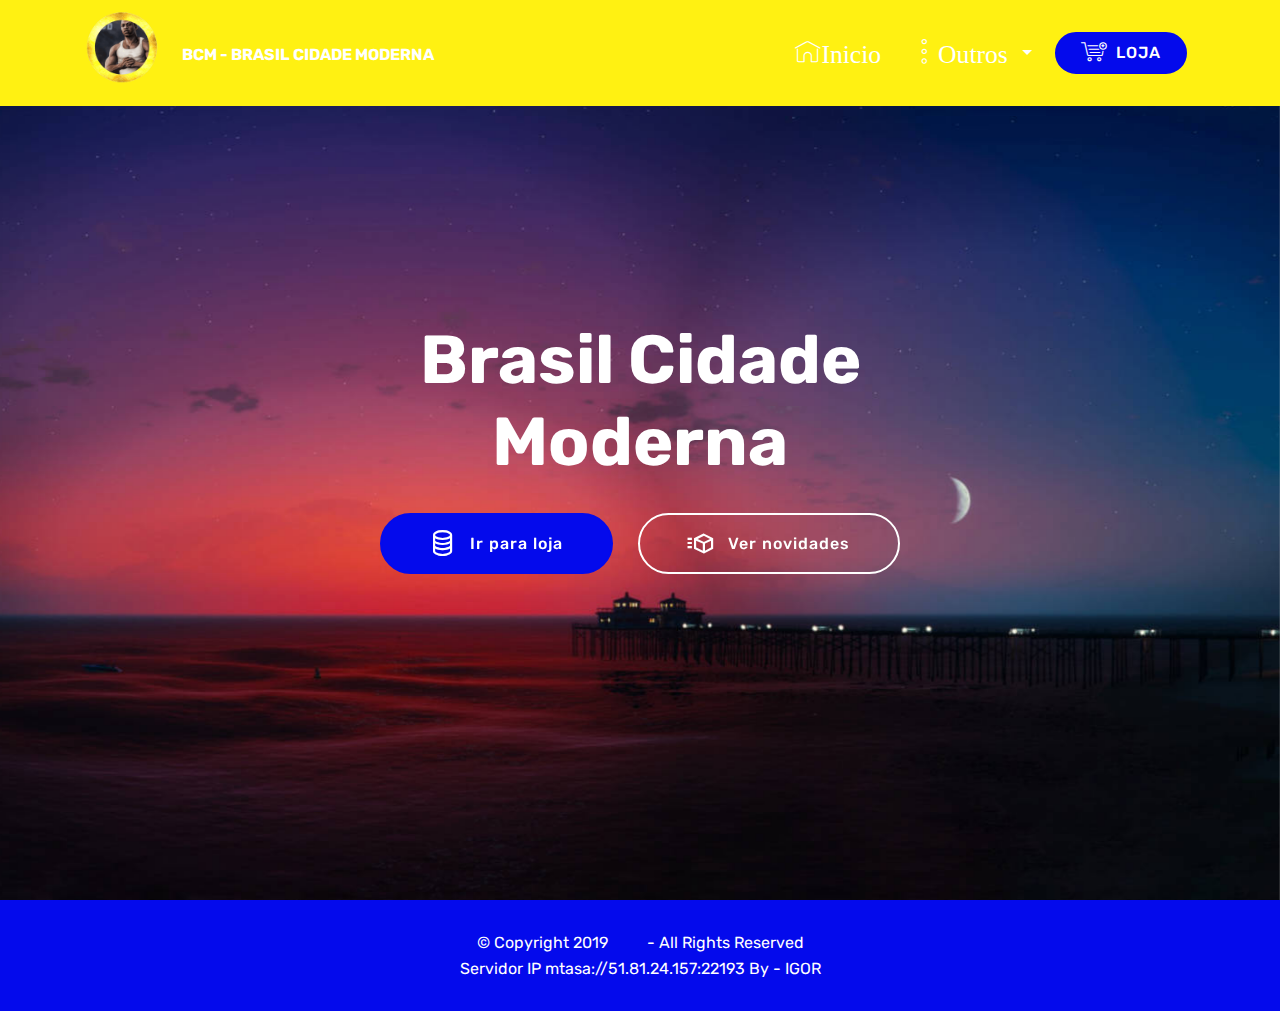
==== commit 59577d56: "create github pages" ====
--- a/index.html
+++ b/index.html
@@ -66,12 +66,11 @@
     </nav>
 </section>
 
-<section class="engine"><a href="https://mobirise.info/m">site design templates</a></section><section class="header6 cid-rHi7fJrOIN mbr-fullscreen mbr-parallax-background" id="header6-22">
+<section class="engine"><a href="https://mobirise.info/p">website templates free download</a></section><section class="header6 cid-rHi7fJrOIN mbr-fullscreen mbr-parallax-background" id="header6-22">
 
     
 
-    <div class="mbr-overlay" style="opacity: 0.5; background-color: rgb(35, 35, 35);">
-    </div>
+    
 
     <div class="container">
         <div class="row justify-content-md-center">
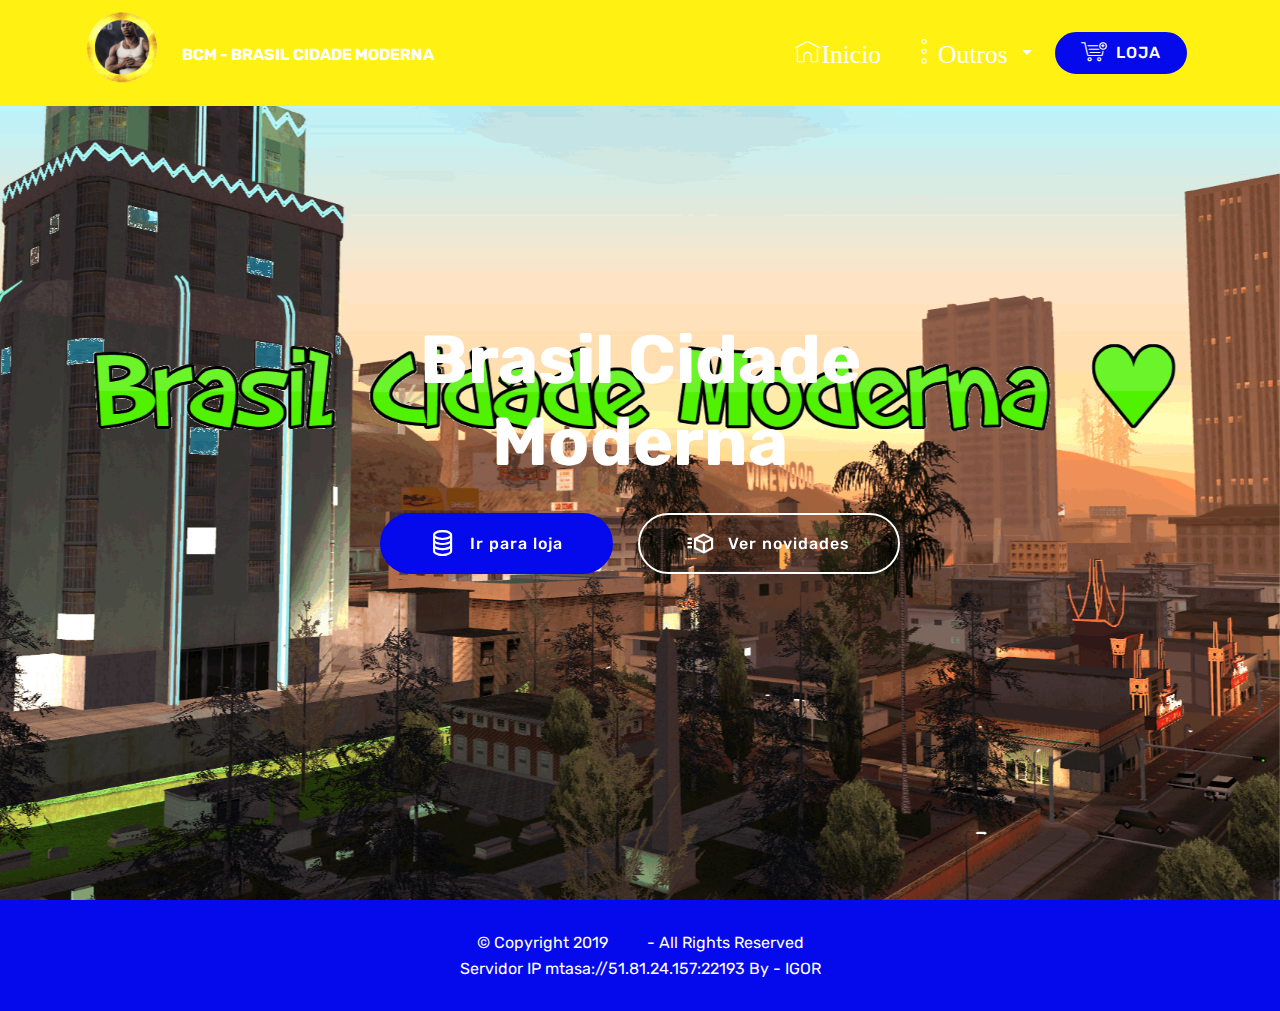
==== commit dd87c0f9: "create github pages" ====
--- a/index.html
+++ b/index.html
@@ -66,7 +66,7 @@
     </nav>
 </section>
 
-<section class="engine"><a href="https://mobirise.info/p">website templates free download</a></section><section class="header6 cid-rHi7fJrOIN mbr-fullscreen mbr-parallax-background" id="header6-22">
+<section class="engine"><a href="https://mobirise.info/u">bootstrap html templates</a></section><section class="header6 cid-rHi7fJrOIN mbr-fullscreen mbr-parallax-background" id="header6-22">
 
     
 
--- a/assets/mobirise/css/mbr-additional.css
+++ b/assets/mobirise/css/mbr-additional.css
@@ -1091,7 +1091,7 @@
   color: #040aec !important;
 }
 .cid-rHi7fJrOIN {
-  background-image: url("../../../assets/images/786027-2000x993.jpg");
+  background-image: url("../../../assets/images/banner-1920x1200.png");
 }
 .cid-rFrGO8Tbun {
   padding-top: 30px;
--- a/assets/mobirise/css/mbr-additional.css
+++ b/assets/mobirise/css/mbr-additional.css
@@ -1091,7 +1091,7 @@
   color: #040aec !important;
 }
 .cid-rHi7fJrOIN {
-  background-image: url("../../../assets/images/786027-2000x993.jpg");
+  background-image: url("../../../assets/images/banner-1920x1200.png");
 }
 .cid-rFrGO8Tbun {
   padding-top: 30px;
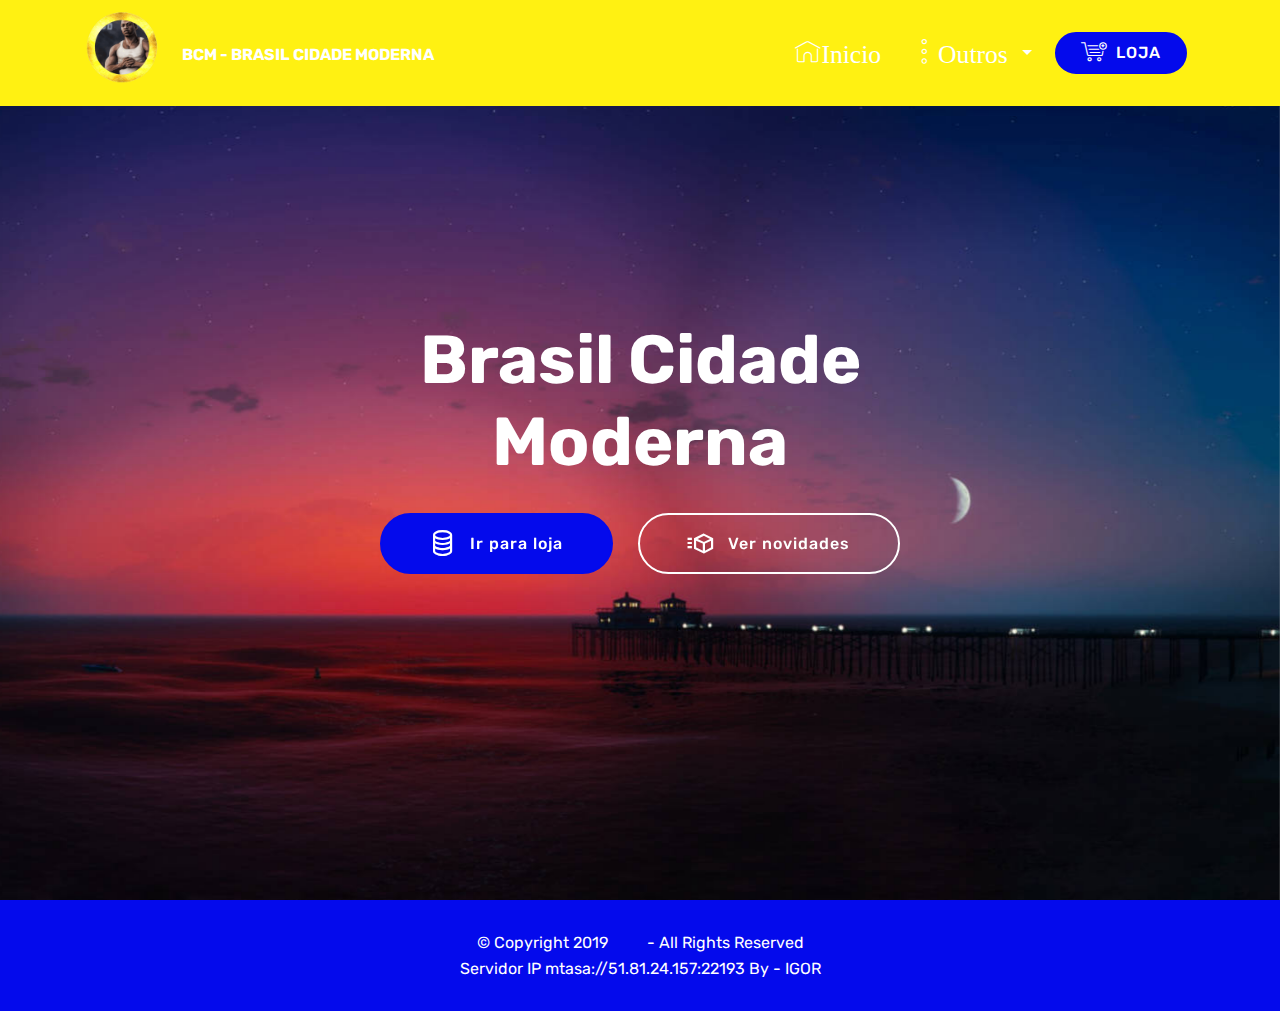
==== commit 1979a308: "create github pages" ====
--- a/index.html
+++ b/index.html
@@ -56,8 +56,8 @@
                     <a class="nav-link link text-white display-4" href="index.html">
                         <span class="mbri-home mbr-iconfont mbr-iconfont-btn">Inicio</span></a>
                 </li>
-                <li class="nav-item dropdown">
-                    <a class="nav-link link text-white dropdown-toggle display-4" href="https://mobirise.com" data-toggle="dropdown-submenu" aria-expanded="false"><span class="mbri-more-vertical mbr-iconfont mbr-iconfont-btn">Outros</span>
+                <li class="nav-item dropdown open">
+                    <a class="nav-link link text-white dropdown-toggle display-4" href="https://mobirise.com" data-toggle="dropdown-submenu" aria-expanded="true"><span class="mbri-more-vertical mbr-iconfont mbr-iconfont-btn">Outros</span>
                         </a><div class="dropdown-menu"><a class="text-white dropdown-item display-4" href="ComprovanteLoja.html">Comprovante de Compras</a><a class="text-white dropdown-item display-4" href="https://mobirise.com" aria-expanded="false"></a><a class="text-white dropdown-item display-4" href="https://mobirise.com" aria-expanded="false"></a><div class="dropdown"><a class="text-white dropdown-item dropdown-toggle display-4" href="index.html" aria-expanded="false" data-toggle="dropdown-submenu">Duvidas - Denuncias</a><div class="dropdown-menu dropdown-submenu"><a class="text-white dropdown-item display-4" href="Deuncias.html" aria-expanded="false">Denuncias</a><a class="text-white dropdown-item display-4" href="Duvidas.html" aria-expanded="false">Duvidas</a><a class="text-white dropdown-item display-4" href="Ideias.html" aria-expanded="false">Ideias</a></div></div><a class="text-white dropdown-item display-4" href="page12.html" aria-expanded="true">Novidades</a></div>
                 </li></ul>
             <div class="navbar-buttons mbr-section-btn"><a class="btn btn-sm btn-primary display-4" href="Loja - Mercado.html"><span class="mbri-cart-add mbr-iconfont mbr-iconfont-btn"></span>LOJA
@@ -66,7 +66,7 @@
     </nav>
 </section>
 
-<section class="engine"><a href="https://mobirise.info/u">bootstrap html templates</a></section><section class="header6 cid-rHi7fJrOIN mbr-fullscreen mbr-parallax-background" id="header6-22">
+<section class="engine"><a href="https://mobirise.info/x">free css templates</a></section><section class="header6 cid-rHi7fJrOIN mbr-fullscreen mbr-parallax-background" id="header6-22">
 
     
 
--- a/assets/mobirise/css/mbr-additional.css
+++ b/assets/mobirise/css/mbr-additional.css
@@ -1091,7 +1091,7 @@
   color: #040aec !important;
 }
 .cid-rHi7fJrOIN {
-  background-image: url("../../../assets/images/banner-1920x1200.png");
+  background-image: url("../../../assets/images/786027-2000x993.jpg");
 }
 .cid-rFrGO8Tbun {
   padding-top: 30px;
--- a/assets/mobirise/css/mbr-additional.css
+++ b/assets/mobirise/css/mbr-additional.css
@@ -1091,7 +1091,7 @@
   color: #040aec !important;
 }
 .cid-rHi7fJrOIN {
-  background-image: url("../../../assets/images/banner-1920x1200.png");
+  background-image: url("../../../assets/images/786027-2000x993.jpg");
 }
 .cid-rFrGO8Tbun {
   padding-top: 30px;
